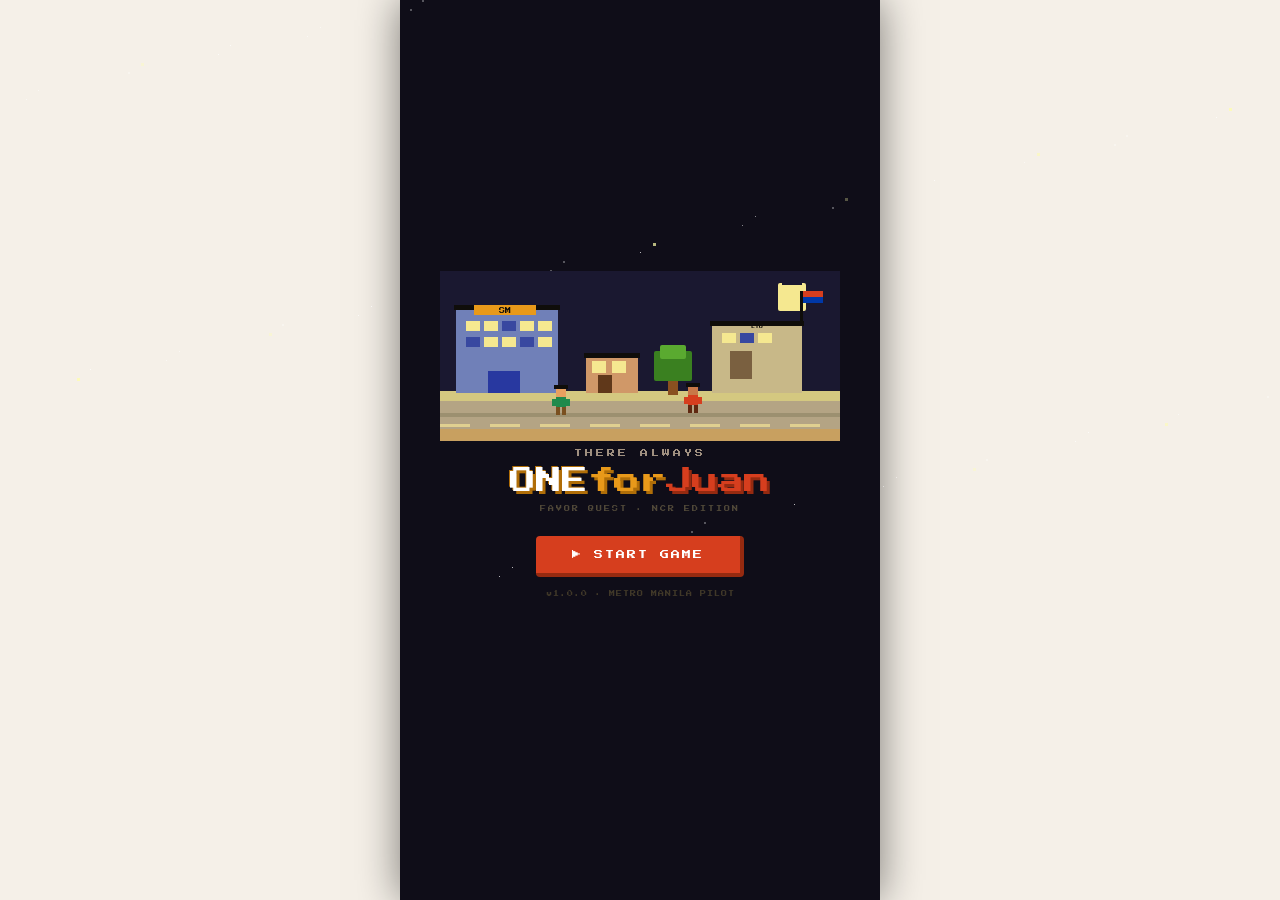
==== index.html @ 3fd258b1 "Update index.html" ====
<!DOCTYPE html>
<html lang="en">
<head>
<meta charset="UTF-8"/>
<meta name="viewport" content="width=device-width, initial-scale=1.0, maximum-scale=1.0"/>
<title>ONEforJuan — Favor Quest</title>
<link rel="preconnect" href="https://fonts.googleapis.com"/>
<link href="https://fonts.googleapis.com/css2?family=Press+Start+2P&family=DM+Sans:wght@400;500;600;700&display=swap" rel="stylesheet"/>
<style>
/* ── RESET & BASE ── */
*{box-sizing:border-box;margin:0;padding:0;}
html{height:100%;overflow:hidden;}body{height:100%;overflow:hidden;background:#0F0D18;display:flex;justify-content:center;align-items:stretch;font-family:'DM Sans',sans-serif;margin:0;padding:0;}
::-webkit-scrollbar{width:4px;}
::-webkit-scrollbar-thumb{background:#D8D1C7;border-radius:4px;}

/* ── TOKENS ── */
:root{
  --ink:#0F0D0A; --ink-mid:#3D3828; --ink-soft:#7A7060; --ink-faint:#B8AFA0;
  --bg:#F5F0E8; --surface:#FDFAF4; --card:#FFFFFF; --border:#E2DAC8; --border-soft:#EDE8DC;
  --sun:#E8991A; --sun-light:#FDF0D0; --sun-dark:#B06E08;
  --ember:#D63E1E; --ember-light:#FDEEE8; --ember-dark:#962A10;
  --green:#1F8A4C; --green-bg:#EAF5EE;
  --night:#0F0D18; --night-mid:#1E1C30;
  --px:'Press Start 2P',monospace;
}

/* ── APP SHELL ── */
#app{width:100%;max-width:480px;height:100%;background:var(--bg);box-shadow:0 0 40px rgba(0,0,0,0.5);overflow:hidden;display:flex;flex-direction:column;}
@media(max-width:480px){
  html,body{background:var(--bg);}
  #app{max-width:100%;box-shadow:none;}
}
  html,body{background:var(--bg);}
}

/* ── SCREENS ── */
.screen{display:none;}
.screen.active{display:flex;flex-direction:column;flex:1;height:100%;overflow:hidden;}

/* ── TYPOGRAPHY ── */
.px{font-family:var(--px);}
.section-label{font-family:var(--px);font-size:8px;color:var(--ink-faint);letter-spacing:2px;text-transform:uppercase;margin-bottom:10px;}

/* ── BUTTONS ── */
.btn{width:100%;border:none;border-radius:10px;padding:14px 20px;font-family:var(--px);font-size:9px;letter-spacing:1px;cursor:pointer;transition:transform .1s;display:flex;align-items:center;justify-content:center;gap:8px;line-height:1.6;}
.btn:active{transform:translateY(2px);}
.btn-primary{background:var(--ember);color:#fff;border-bottom:3px solid var(--ember-dark);}
.btn-primary:active{border-bottom-width:1px;}
.btn-green{background:var(--green);color:#fff;border-bottom:3px solid #145E34;}
.btn-green:active{border-bottom-width:1px;}
.btn-dark{background:var(--ink);color:var(--sun);border-bottom:3px solid #000;}
.btn-dark:active{border-bottom-width:1px;}
.btn-ghost{background:transparent;color:var(--ink-soft);border:1px solid var(--border);font-family:'DM Sans',sans-serif;font-size:13px;font-weight:600;letter-spacing:0;}
.btn-sun{background:var(--sun);color:var(--ink);border-bottom:3px solid var(--sun-dark);}
.btn-sun:active{border-bottom-width:1px;}

/* ── CARDS ── */
.card{background:var(--card);border:1px solid var(--border);border-radius:14px;padding:16px 18px;}
.card-hover{transition:box-shadow .15s,transform .15s;cursor:pointer;}
.card-hover:hover{box-shadow:0 4px 20px rgba(0,0,0,0.08);transform:translateY(-1px);}

/* ── FORM ── */
.form-group{margin-bottom:14px;}
.form-label{display:block;font-size:11px;font-weight:700;color:var(--ink-mid);margin-bottom:5px;letter-spacing:.3px;}
.form-input{width:100%;background:var(--bg);border:1px solid var(--border);border-radius:9px;padding:11px 14px;font-size:14px;font-family:'DM Sans',sans-serif;color:var(--ink);outline:none;transition:border-color .15s;}
.form-input:focus{border-color:var(--ember);}
textarea.form-input{resize:none;height:80px;}

/* ── BADGE ── */
.badge{display:inline-flex;align-items:center;gap:4px;border-radius:5px;padding:2px 8px;font-size:10px;font-weight:700;}
.badge-green{background:#1F8A4C18;color:var(--green);border:1px solid #1F8A4C40;}
.badge-sun{background:#E8991A18;color:var(--sun-dark);border:1px solid #E8991A40;}
.badge-ember{background:#D63E1E18;color:var(--ember);border:1px solid #D63E1E40;}
.badge-gray{background:#7A706018;color:var(--ink-soft);border:1px solid #7A706040;}

/* ── INFO BOX ── */
.info-box{border-radius:10px;padding:10px 14px;display:flex;gap:10px;align-items:flex-start;font-size:12px;font-weight:500;line-height:1.6;}
.info-green{background:#1F8A4C0E;border:1px solid #1F8A4C33;color:#1A5C38;}
.info-amber{background:#E8991A0E;border:1px solid #E8991A33;color:#7A4800;}
.info-ember{background:#D63E1E0E;border:1px solid #D63E1E33;color:#8A2010;}
.info-icon{font-size:16px;flex-shrink:0;}

/* ── UPLOAD BOX ── */
.upload-box{border:2px dashed var(--border);border-radius:12px;padding:20px 16px;text-align:center;cursor:pointer;transition:all .2s;background:var(--surface);margin-bottom:10px;}
.upload-box:hover{border-color:var(--ember);background:#fff8f4;}
.upload-box.done{border-color:var(--green);background:var(--green-bg);}

/* ── STEP BAR ── */
.step-bar{background:var(--card);border-bottom:1px solid var(--border);padding:14px 24px;}
.step-bar-inner{display:flex;align-items:center;}
.step-dot{width:26px;height:26px;border-radius:50%;display:flex;align-items:center;justify-content:center;font-family:var(--px);font-size:8px;position:relative;z-index:1;flex-shrink:0;}
.step-dot-done{background:var(--green);border:1px solid var(--green);color:#fff;}
.step-dot-active{background:var(--ember);border:1px solid var(--ember);color:#fff;}
.step-dot-idle{background:var(--border-soft);border:1px solid var(--border);color:var(--ink-faint);}
.step-line{flex:1;height:2px;margin:0 6px;margin-bottom:16px;}
.step-line-done{background:var(--green);}
.step-line-idle{background:var(--border-soft);}
.step-label{font-family:var(--px);font-size:6px;letter-spacing:.5px;margin-top:4px;text-align:center;}

/* ── PROGRESS DOTS ── */
.progress-dots{display:flex;gap:6px;justify-content:center;padding:20px 0 0;}
.dot{height:8px;border-radius:2px;transition:all .3s;image-rendering:pixelated;}

/* ── DARK HEADER ── */
.dark-header{background:var(--ink);padding:18px 24px 16px;}
.logo-big{font-family:var(--px);font-size:9px;color:var(--sun);}
.logo-sub{font-family:var(--px);font-size:7px;color:#706050;letter-spacing:1px;margin-top:2px;}

/* ── STARS ── */
.stars-bg{position:absolute;inset:0;pointer-events:none;overflow:hidden;}

/* ── BOTTOM NAV ── */
.bottom-nav{background:var(--ink);border-top:2px solid #2A2820;display:flex;padding:8px 0 16px;flex-shrink:0;position:sticky;bottom:0;z-index:50;}
.nav-btn{flex:1;background:none;border:none;cursor:pointer;display:flex;flex-direction:column;align-items:center;gap:4px;padding:4px 0;}
.nav-icon-wrap{width:34px;height:26px;border-radius:8px;display:flex;align-items:center;justify-content:center;font-size:16px;transition:all .15s;}
.nav-label{font-family:var(--px);font-size:6px;letter-spacing:.5px;}

/* ── SHEET OVERLAY ── */
.sheet-overlay{display:none;position:fixed;inset:0;background:rgba(10,10,10,.65);z-index:100;align-items:flex-end;justify-content:center;backdrop-filter:blur(4px);}
.sheet-overlay.open{display:flex;}
.sheet{background:var(--surface);border-radius:20px 20px 0 0;width:100%;max-width:480px;max-height:88vh;overflow-y:auto;padding:0 0 40px;animation:sheetUp .25s cubic-bezier(.25,.46,.45,.94);}
.sheet-handle{width:36px;height:4px;background:var(--border);border-radius:2px;margin:12px auto 0;}
.sheet-header{padding:16px 20px 12px;border-bottom:1px solid var(--border);display:flex;justify-content:space-between;align-items:flex-start;}
.sheet-close{background:var(--bg);border:1px solid var(--border);border-radius:6px;width:28px;height:28px;cursor:pointer;font-size:14px;display:flex;align-items:center;justify-content:center;color:var(--ink-soft);}
.sheet-body{padding:18px 20px;}

/* ── QUEST CARD ── */
.quest-card{background:#0A0A18;border:3px solid var(--sun);border-radius:8px;padding:16px;box-shadow:4px 4px 0 var(--sun-dark);}
.quest-header{font-family:var(--px);font-size:8px;color:var(--sun);letter-spacing:1px;margin-bottom:10px;display:flex;justify-content:space-between;align-items:center;}
.quest-timer{background:var(--ember);color:#fff;padding:3px 8px;border-radius:3px;font-size:7px;animation:blink 1s step-end infinite;}
.quest-item-row{display:flex;justify-content:space-between;font-size:12px;color:#C0B090;margin-bottom:4px;padding:4px 0;border-bottom:1px solid #2A2820;}
.quest-offer{font-family:var(--px);font-size:14px;color:var(--sun);text-align:center;margin:12px 0 6px;}
.quest-btns{display:grid;grid-template-columns:1fr 1fr;gap:10px;margin-top:10px;}
.quest-btn-accept{background:var(--green);color:#fff;border:none;border-radius:6px;padding:12px;font-family:var(--px);font-size:8px;cursor:pointer;border-bottom:3px solid #145E34;}
.quest-btn-decline{background:#2A2820;color:#A09080;border:1px solid #3A3830;border-radius:6px;padding:12px;font-family:var(--px);font-size:8px;cursor:pointer;}

/* ── ITEM ROW ── */
.item-grid{display:grid;grid-template-columns:1fr 52px 76px 24px;gap:8px;align-items:center;margin-bottom:8px;}
.item-label-grid{display:grid;grid-template-columns:1fr 52px 76px 24px;gap:8px;margin-bottom:4px;}
.item-col-lbl{font-size:10px;font-weight:700;color:var(--ink-faint);}
.remove-btn{background:none;border:none;cursor:pointer;color:var(--ink-faint);font-size:16px;padding:0;line-height:1;}
.remove-btn:hover{color:var(--ember);}
.add-item-btn{width:100%;background:none;border:1px dashed var(--border);border-radius:6px;padding:8px;font-size:12px;font-weight:600;color:var(--ink-faint);cursor:pointer;margin-bottom:14px;font-family:'DM Sans',sans-serif;transition:all .15s;}
.add-item-btn:hover{border-color:var(--ember);color:var(--ember);}

/* ── TOTALS ── */
.total-card{background:var(--card);border:1px solid var(--border);border-radius:8px;padding:12px 14px;margin-bottom:14px;}
.total-row{display:flex;justify-content:space-between;font-size:13px;margin-bottom:6px;}
.total-row.main{font-weight:700;font-size:14px;border-top:1px solid var(--border);padding-top:8px;margin-top:4px;margin-bottom:0;}
.total-label{color:var(--ink-soft);}
.total-val{color:var(--ink);font-weight:500;}
.total-val.accent{color:var(--ember);font-weight:700;}

/* ── MAP AREA ── */
.map-area{position:relative;height:260px;overflow:hidden;flex-shrink:0;}
.map-pin{position:absolute;cursor:pointer;transition:transform .15s;z-index:10;}
.map-pin:hover{transform:scale(1.12) translateY(-2px);}
.pin-bubble{background:var(--card);border:2px solid var(--ink);border-radius:5px;padding:2px 6px;font-family:var(--px);font-size:6px;color:var(--ink);white-space:nowrap;text-align:center;margin-top:2px;box-shadow:2px 2px 0 var(--ink);}
.pin-bubble.green{background:var(--green);color:#fff;border-color:var(--ink);}
.pin-bubble.sun{background:var(--sun);color:var(--ink);border-color:var(--ink);}
.map-hud{position:absolute;background:#1A1208EE;border:1px solid #3A3020;border-radius:8px;padding:8px 12px;font-family:var(--px);font-size:7px;color:var(--sun);line-height:1.8;z-index:20;}

/* ── SERVICE CHIP ── */
.svc-chip{background:var(--card);border:1px solid var(--border);border-radius:8px;padding:10px 12px;cursor:pointer;transition:all .15s;display:flex;align-items:center;gap:8px;font-size:13px;font-weight:500;}
.svc-chip:hover{border-color:var(--green);}
.svc-chip.selected{border-color:var(--green);background:var(--green-bg);color:var(--green);font-weight:700;}

/* ── TIME CHIP ── */
.time-chip{flex:1;background:var(--card);border:1px solid var(--border);border-radius:8px;padding:10px 6px;text-align:center;cursor:pointer;font-size:12px;font-weight:500;transition:all .15s;}
.time-chip.selected{background:var(--sun-light);border-color:var(--sun);color:var(--sun-dark);font-weight:700;}

/* ── BAYANI MINI CARD ── */
.bayani-mini{background:var(--card);border:1px solid var(--border);border-radius:10px;padding:12px 14px;margin-bottom:10px;display:flex;gap:12px;align-items:center;cursor:pointer;transition:all .2s;}
.bayani-mini:hover{border-color:var(--ember);box-shadow:0 2px 10px rgba(214,62,30,.1);}
.bayani-mini.selected{border-color:var(--ember);background:#FFF8F4;}

/* ── CHECKLIST ── */
.check-item{display:flex;align-items:flex-start;gap:12px;padding:12px 0;border-bottom:1px solid var(--border-soft);}
.check-item:last-child{border-bottom:none;}
.check-box{width:22px;height:22px;border-radius:5px;border:2px solid var(--border);flex-shrink:0;cursor:pointer;display:flex;align-items:center;justify-content:center;transition:all .15s;margin-top:1px;}
.check-box.checked{background:var(--green);border-color:var(--green);color:#fff;font-size:12px;}

/* ── EARNINGS ── */
.earnings-stat{background:var(--card);border:1px solid var(--border);border-radius:12px;padding:16px;text-align:center;}
.earnings-num{font-family:var(--px);font-size:22px;color:var(--sun);display:block;margin-bottom:4px;}
.earnings-label{font-size:11px;color:var(--ink-soft);}

/* ── LEVEL BAR ── */
.level-pill{display:inline-flex;align-items:center;gap:5px;background:#2A2010;border:1px solid var(--sun);border-radius:4px;padding:3px 10px;font-family:var(--px);font-size:7px;color:var(--sun);}

/* ── ROLE CARDS ── */
.role-card{background:var(--card);border-radius:16px;padding:20px 14px 16px;border:2px solid var(--border);cursor:pointer;transition:all .2s;text-align:center;position:relative;overflow:hidden;}
.role-card.selected-bayani{border-color:var(--green);box-shadow:0 0 0 3px #1F8A4C20;}
.role-card.selected-lakan{border-color:var(--sun);box-shadow:0 0 0 3px #E8991A20;}
.role-stripe{position:absolute;top:0;left:0;right:0;height:4px;}

/* ── ANIMATIONS ── */
@keyframes sheetUp{from{transform:translateY(40px);opacity:0}to{transform:translateY(0);opacity:1}}
@keyframes popIn{0%{transform:scale(.85);opacity:0}70%{transform:scale(1.05)}100%{transform:scale(1);opacity:1}}
@keyframes fadeUp{from{opacity:0;transform:translateY(12px)}to{opacity:1;transform:translateY(0)}}
@keyframes blink{0%,100%{opacity:1}50%{opacity:.2}}
@keyframes scanLine{0%{top:0;height:20%}50%{top:30%;height:40%}100%{top:100%;height:0}}
@keyframes twinkle{0%,100%{opacity:.8}50%{opacity:.1}}
@keyframes bounce{0%,100%{transform:translateY(0)}50%{transform:translateY(-5px)}}
@keyframes walkRight{0%{transform:translateX(0)}100%{transform:translateX(20px)}}

/* ── SCROLLABLE BODY ── */
.scroll-body{flex:1;overflow-y:auto;padding:20px 20px 32px;-webkit-overflow-scrolling:touch;}

/* ── AVATAR BUILDER ── */
.av-tab{flex:1;padding:8px 2px;text-align:center;font-family:var(--px);font-size:7px;cursor:pointer;border:none;background:transparent;color:var(--ink-faint);border-bottom:2px solid transparent;transition:all .15s;}
.av-tab.active{color:var(--ember);border-bottom-color:var(--ember);}
.av-opt{width:44px;height:44px;border-radius:8px;background:#2A2820;border:2px solid #3A3020;cursor:pointer;display:flex;flex-direction:column;align-items:center;justify-content:center;gap:2px;overflow:hidden;transition:all .15s;}
.av-opt:hover,.av-opt.sel{border-color:var(--ember);background:#3A2018;}
</style>
</head>
<body>
<div id="app">

<!-- ════════════════════════════════════════
     S1 · SPLASH
════════════════════════════════════════ -->
<div class="screen active" id="s-splash" style="background:var(--night);overflow:hidden;">

  <!-- stars -->
  <div class="stars-bg" id="stars-container"></div>

  <!-- full layout: city top half, title bottom half, all centered -->
  <div style="display:flex;flex-direction:column;align-items:center;justify-content:center;height:100%;padding:0 24px 32px;position:relative;z-index:5;gap:0;">

    <!-- city SVG — fixed original size -->
    <div style="flex-shrink:0;display:flex;justify-content:center;width:100%;">
      <svg width="400" height="170" viewBox="0 0 400 170" style="image-rendering:pixelated;display:block;max-width:100%;">
        <rect width="400" height="170" fill="#1A1830"/>
        <rect x="338" y="12" width="28" height="28" fill="#F5E890" rx="2"/>
        <rect x="342" y="8" width="20" height="6" fill="#1A1830"/>
        <rect y="120" width="400" height="50" fill="#C8A060"/>
        <rect y="130" width="400" height="28" fill="#B4A484"/>
        <rect y="142" width="400" height="4" fill="#88806088"/>
        <rect x="0"   y="153" width="30" height="3" fill="#E0D090"/>
        <rect x="50"  y="153" width="30" height="3" fill="#E0D090"/>
        <rect x="100" y="153" width="30" height="3" fill="#E0D090"/>
        <rect x="150" y="153" width="30" height="3" fill="#E0D090"/>
        <rect x="200" y="153" width="30" height="3" fill="#E0D090"/>
        <rect x="250" y="153" width="30" height="3" fill="#E0D090"/>
        <rect x="300" y="153" width="30" height="3" fill="#E0D090"/>
        <rect x="350" y="153" width="30" height="3" fill="#E0D090"/>
        <rect y="120" width="400" height="10" fill="#D4C880"/>
        <rect x="16" y="36" width="102" height="86" fill="#7080B8"/>
        <rect x="14" y="34" width="106" height="5" fill="#0F0D0A"/>
        <rect x="34" y="34" width="62" height="10" fill="#E8991A"/>
        <text x="65" y="43" text-anchor="middle" font-family="'Press Start 2P'" font-size="6" fill="#0F0D0A">SM</text>
        <rect x="26" y="50" width="14" height="10" fill="#F5E890"/>
        <rect x="44" y="50" width="14" height="10" fill="#F5E890"/>
        <rect x="62" y="50" width="14" height="10" fill="#3848A0"/>
        <rect x="80" y="50" width="14" height="10" fill="#F5E890"/>
        <rect x="98" y="50" width="14" height="10" fill="#F5E890"/>
        <rect x="26" y="66" width="14" height="10" fill="#3848A0"/>
        <rect x="44" y="66" width="14" height="10" fill="#F5E890"/>
        <rect x="62" y="66" width="14" height="10" fill="#F5E890"/>
        <rect x="80" y="66" width="14" height="10" fill="#3848A0"/>
        <rect x="98" y="66" width="14" height="10" fill="#F5E890"/>
        <rect x="48" y="100" width="32" height="22" fill="#2838A0"/>
        <rect x="146" y="84" width="52" height="38" fill="#D09868"/>
        <rect x="144" y="82" width="56" height="5" fill="#0F0D0A"/>
        <rect x="152" y="90" width="14" height="12" fill="#F5E890"/>
        <rect x="172" y="90" width="14" height="12" fill="#F5E890"/>
        <rect x="158" y="104" width="14" height="18" fill="#60381A"/>
        <text x="172" y="88" text-anchor="middle" font-family="'Press Start 2P'" font-size="4" fill="#0F0D0A">7-11</text>
        <rect x="228" y="104" width="10" height="20" fill="#8A5020"/>
        <rect x="214" y="80" width="38" height="30" fill="#3A8020" rx="2"/>
        <rect x="220" y="74" width="26" height="14" fill="#5AAA30" rx="2"/>
        <rect x="272" y="52" width="90" height="70" fill="#C8B888"/>
        <rect x="270" y="50" width="94" height="5" fill="#0F0D0A"/>
        <rect x="282" y="62" width="14" height="10" fill="#F5E890"/>
        <rect x="300" y="62" width="14" height="10" fill="#3848A0"/>
        <rect x="318" y="62" width="14" height="10" fill="#F5E890"/>
        <rect x="290" y="80" width="22" height="28" fill="#7A6040"/>
        <text x="317" y="58" text-anchor="middle" font-family="'Press Start 2P'" font-size="4" fill="#0F0D0A">LTO</text>
        <rect x="360" y="20" width="3" height="34" fill="#0F0D0A"/>
        <rect x="363" y="20" width="20" height="12" fill="#0038A8"/>
        <rect x="363" y="20" width="20" height="6" fill="#D63E1E"/>
        <g style="animation:walkRight 3s linear infinite alternate">
          <rect x="116" y="116" width="10" height="10" fill="#E8A060"/>
          <rect x="114" y="114" width="14" height="4" fill="#0F0D0A"/>
          <rect x="116" y="126" width="10" height="10" fill="#1F8A4C"/>
          <rect x="112" y="128" width="6" height="7" fill="#1F8A4C"/>
          <rect x="124" y="128" width="6" height="7" fill="#1F8A4C"/>
          <rect x="116" y="136" width="4" height="8" fill="#7A5020"/>
          <rect x="122" y="136" width="4" height="8" fill="#7A5020"/>
        </g>
        <g style="animation:walkRight 2.4s linear infinite alternate-reverse">
          <rect x="248" y="114" width="10" height="10" fill="#C87848"/>
          <rect x="246" y="112" width="14" height="4" fill="#0F0D0A"/>
          <rect x="248" y="124" width="10" height="10" fill="#D63E1E"/>
          <rect x="244" y="126" width="6" height="7" fill="#D63E1E"/>
          <rect x="256" y="126" width="6" height="7" fill="#D63E1E"/>
          <rect x="248" y="134" width="4" height="8" fill="#602810"/>
          <rect x="254" y="134" width="4" height="8" fill="#602810"/>
        </g>
      </svg>
    </div>

    <!-- title + CTA — directly below city, centered -->
    <div style="text-align:center;width:100%;padding-top:8px;">
      <div style="font-family:var(--px);font-size:8px;color:#A09080;letter-spacing:3px;margin-bottom:10px;">THERE ALWAYS</div>
      <div style="margin-bottom:8px;line-height:1.1;">
        <span style="font-family:var(--px);font-size:26px;color:#fff;text-shadow:3px 3px 0 #B06E08,-1px -1px 0 #B06E08;">ONE</span><span style="font-family:var(--px);font-size:26px;color:var(--sun);text-shadow:3px 3px 0 #B06E08;">for</span><span style="font-family:var(--px);font-size:26px;color:var(--ember);text-shadow:3px 3px 0 var(--ember-dark);">Juan</span>
      </div>
      <div style="font-family:var(--px);font-size:6px;color:#504838;letter-spacing:2px;margin-bottom:24px;">FAVOR QUEST · NCR EDITION</div>
      <button onclick="go('s-onboard')" style="font-family:var(--px);font-size:9px;background:var(--ember);color:#fff;border:none;padding:14px 36px;cursor:pointer;border-bottom:4px solid var(--ember-dark);border-right:4px solid var(--ember-dark);letter-spacing:2px;animation:blink 1.2s step-end infinite;border-radius:4px;position:relative;z-index:10;">▶  START GAME</button>
      <div style="margin-top:14px;font-family:var(--px);font-size:6px;color:#403828;letter-spacing:1px;">v1.0.0 · METRO MANILA PILOT</div>
    </div>

  </div>
</div>

<!-- ════════════════════════════════════════
     S2 · ONBOARDING
════════════════════════════════════════ -->
<div class="screen" id="s-onboard" style="background:var(--bg);">
  <div class="progress-dots" id="ob-dots"></div>
  <div class="scroll-body" style="display:flex;flex-direction:column;justify-content:center;" id="ob-body"></div>
</div>

<!-- ════════════════════════════════════════
     S3 · VERIFY STEP 1
════════════════════════════════════════ -->
<div class="screen" id="s-v1" style="background:var(--bg);">
  <div class="dark-header">
    <div class="logo-big">ONEforJuan</div>
    <div class="logo-sub">IDENTITY QUEST</div>
  </div>
  <div class="step-bar" id="vbar-1"></div>
  <div class="scroll-body">
    <div class="section-label" style="margin-bottom:14px;">Step 1 of 3 — Basic Info</div>
    <div class="card" style="margin-bottom:14px;">
      <div style="display:flex;align-items:center;gap:8px;margin-bottom:14px;">
        <span style="font-size:18px;">👤</span>
        <span style="font-family:var(--px);font-size:8px;">Your Details</span>
      </div>
      <div class="form-group">
        <label class="form-label">Full Name (as on ID)</label>
        <input class="form-input" type="text" value="Seph Reyes" placeholder="Maria Santos dela Cruz"/>
      </div>
      <div style="display:grid;grid-template-columns:1fr 1fr;gap:10px;">
        <div class="form-group" style="margin-bottom:0;">
          <label class="form-label">Mobile Number</label>
          <input class="form-input" type="text" value="+63 917 xxx xxxx"/>
        </div>
        <div class="form-group" style="margin-bottom:0;">
          <label class="form-label">Home Barangay</label>
          <input class="form-input" type="text" value="Brgy. Sto. Nino"/>
        </div>
      </div>
      <div class="form-group" style="margin-top:14px;margin-bottom:0;">
        <label class="form-label">City / Municipality</label>
        <input class="form-input" type="text" value="San Mateo, Rizal"/>
      </div>
    </div>
    <div class="card" style="margin-bottom:14px;">
      <div style="display:flex;align-items:center;gap:8px;margin-bottom:14px;">
        <span style="font-size:18px;">📷</span>
        <span style="font-family:var(--px);font-size:8px;">Your Face Photo</span>
      </div>
      <div class="upload-box" onclick="toggleUpload(this,'📷','Selfie uploaded!')">
        <div style="font-size:28px;margin-bottom:6px;">🤳</div>
        <div style="font-weight:600;font-size:13px;">Upload a clear selfie</div>
        <div style="font-size:11px;color:var(--ink-soft);margin-top:3px;">No filters. Face fully visible. Good lighting.</div>
        <div style="font-size:11px;color:var(--ember);font-weight:700;margin-top:4px;">Stored privately — never shown publicly</div>
      </div>
    </div>
    <div class="info-box info-green" style="margin-bottom:20px;">
      <span class="info-icon">🔒</span>
      <div>Your real photo and ID are only revealed to the other party <strong>after a task is accepted</strong> — never before. On the public map you appear as your pixel character.</div>
    </div>
    <button class="btn btn-primary" onclick="go('s-v2')">NEXT: UPLOAD ID →</button>
  </div>
</div>

<!-- ════════════════════════════════════════
     S4 · VERIFY STEP 2
════════════════════════════════════════ -->
<div class="screen" id="s-v2" style="background:var(--bg);">
  <div class="dark-header">
    <button onclick="go('s-v1')" style="font-family:var(--px);font-size:7px;color:#706050;background:none;border:none;cursor:pointer;margin-bottom:8px;letter-spacing:1px;">← BACK</button>
    <div class="logo-big">ONEforJuan</div>
    <div class="logo-sub">IDENTITY QUEST</div>
  </div>
  <div class="step-bar" id="vbar-2"></div>
  <div class="scroll-body">
    <div class="section-label" style="margin-bottom:14px;">Step 2 of 3 — Government ID</div>
    <div class="card" style="margin-bottom:14px;">
      <div class="section-label" style="margin-bottom:10px;">Choose ID Type</div>
      <div style="display:grid;grid-template-columns:1fr 1fr;gap:8px;" id="id-type-grid"></div>
    </div>
    <div class="card" style="margin-bottom:14px;">
      <div class="section-label" style="margin-bottom:12px;">Upload ID Photos</div>
      <div class="upload-box" onclick="toggleUpload(this,'🪪','Front of ID uploaded!')">
        <div style="font-size:28px;margin-bottom:6px;">🪪</div>
        <div style="font-weight:600;font-size:13px;">Front of ID</div>
        <div style="font-size:11px;color:var(--ink-soft);">All 4 corners visible. No glare.</div>
      </div>
      <div class="upload-box" onclick="toggleUpload(this,'🔄','Back of ID uploaded!')">
        <div style="font-size:28px;margin-bottom:6px;">🔄</div>
        <div style="font-weight:600;font-size:13px;">Back of ID</div>
        <div style="font-size:11px;color:var(--ink-soft);">Required for most ID types.</div>
      </div>
    </div>
    <div class="info-box info-amber" style="margin-bottom:20px;">
      <span class="info-icon">⏱️</span>
      <div>Manual review takes <strong>1–4 hours</strong>. You'll get an SMS once approved. You can browse the app while waiting.</div>
    </div>
    <button class="btn btn-primary" onclick="go('s-v3')">NEXT: FACE MATCH →</button>
    <button class="btn btn-ghost" style="margin-top:8px;" onclick="go('s-v1')">← Back</button>
  </div>
</div>

<!-- ════════════════════════════════════════
     S5 · VERIFY STEP 3
════════════════════════════════════════ -->
<div class="screen" id="s-v3" style="background:var(--bg);">
  <div class="dark-header">
    <button onclick="go('s-v2')" style="font-family:var(--px);font-size:7px;color:#706050;background:none;border:none;cursor:pointer;margin-bottom:8px;letter-spacing:1px;">← BACK</button>
    <div class="logo-big">ONEforJuan</div>
    <div class="logo-sub">IDENTITY QUEST</div>
  </div>
  <div class="step-bar" id="vbar-3"></div>
  <div class="scroll-body">
    <div class="section-label" style="margin-bottom:14px;">Step 3 of 3 — Face Match</div>
    <div class="card" style="text-align:center;padding:28px 20px;margin-bottom:14px;">
      <div id="face-frame" style="width:130px;height:130px;margin:0 auto 16px;border:4px solid var(--border);border-radius:14px;background:var(--bg);display:flex;align-items:center;justify-content:center;position:relative;transition:border-color .4s;">
        <svg width="80" height="88" viewBox="0 0 40 44" style="image-rendering:pixelated;">
          <rect x="10" y="4" width="20" height="16" fill="#E8A060"/>
          <rect x="8" y="2" width="24" height="5" fill="#0F0D0A"/>
          <rect x="14" y="9" width="5" height="5" fill="#0F0D0A"/>
          <rect x="21" y="9" width="5" height="5" fill="#0F0D0A"/>
          <rect x="15" y="10" width="3" height="3" fill="#4080F0"/>
          <rect x="22" y="10" width="3" height="3" fill="#4080F0"/>
          <rect x="15" y="17" width="10" height="2" fill="#B06848"/>
          <rect x="10" y="20" width="20" height="14" fill="#2060D0"/>
          <rect x="4"  y="22" width="7"  height="10" fill="#2060D0"/>
          <rect x="29" y="22" width="7"  height="10" fill="#2060D0"/>
          <rect x="12" y="34" width="7"  height="10" fill="#7A5020"/>
          <rect x="21" y="34" width="7"  height="10" fill="#7A5020"/>
        </svg>
        <div id="scan-overlay" style="display:none;position:absolute;top:0;left:0;right:0;height:30%;background:#E8991A30;border-bottom:2px solid var(--sun);animation:scanLine 1.2s linear infinite;"></div>
        <div id="scan-check" style="display:none;position:absolute;inset:0;border-radius:10px;background:#1F8A4C20;align-items:center;justify-content:center;font-size:44px;">✅</div>
      </div>
      <div id="scan-title" style="font-family:var(--px);font-size:9px;color:var(--ink);margin-bottom:8px;line-height:1.8;">READY TO SCAN</div>
      <div id="scan-sub" style="font-size:13px;color:var(--ink-soft);line-height:1.6;margin-bottom:20px;">We'll compare your selfie against your uploaded ID to confirm it's really you.</div>
      <button id="scan-btn" class="btn btn-green" onclick="startScan()">START FACE SCAN</button>
    </div>
    <div class="info-box info-green" style="margin-bottom:20px;">
      <span class="info-icon">✅</span>
      <div>After approval you unlock your pixel character. Your real face is <strong>never shown on the public map</strong>.</div>
    </div>
    <button id="submit-btn" class="btn btn-primary" style="display:none;" onclick="go('s-approved')">SUBMIT &amp; ENTER WORLD →</button>
    <button class="btn btn-ghost" style="margin-top:8px;" onclick="go('s-v2')">← Back</button>
  </div>
</div>

<!-- ════════════════════════════════════════
     S6 · APPROVED — SPRITE UNLOCK
════════════════════════════════════════ -->
<div class="screen" id="s-approved" style="background:var(--night);overflow-y:auto;">
  <div style="padding:28px 24px 48px;display:flex;flex-direction:column;align-items:center;min-height:100%;">

    <!-- PRE REVEAL -->
    <div id="pre-reveal" style="text-align:center;width:100%;padding-top:20px;">
      <div style="font-size:52px;margin-bottom:12px;animation:bounce 1s ease-in-out infinite;">🎊</div>
      <div style="font-family:var(--px);font-size:12px;color:var(--sun);line-height:1.8;margin-bottom:10px;">VERIFICATION<br>APPROVED!</div>
      <div style="font-size:14px;color:#A09080;line-height:1.6;margin-bottom:24px;">Time to build your pixel identity.</div>
      <button class="btn btn-sun" onclick="showAvatarBuilder()" style="max-width:300px;">BUILD MY CHARACTER →</button>
    </div>

    <!-- AVATAR BUILDER -->
    <div id="av-builder" style="display:none;width:100%;">
      <div style="font-family:var(--px);font-size:10px;color:var(--sun);text-align:center;margin-bottom:16px;line-height:1.8;">BUILD YOUR PIXEL SELF</div>

      <!-- live preview -->
      <div style="display:flex;justify-content:center;margin-bottom:16px;">
        <div style="background:#1E1C30;border:2px solid #3A3020;border-radius:16px;padding:16px 24px;text-align:center;">
          <div id="av-preview" style="display:flex;justify-content:center;margin-bottom:8px;"></div>
          <span class="badge badge-green" style="font-size:11px;">✓ Verified Account</span>
        </div>
      </div>

      <!-- tabs -->
      <div style="background:#1E1C30;border-radius:10px;padding:4px;margin-bottom:14px;display:flex;" id="av-tabs-bar">
        <button class="av-tab active" onclick="avTabSwitch(this,'skin')">SKIN</button>
        <button class="av-tab" onclick="avTabSwitch(this,'hair')">HAIR</button>
        <button class="av-tab" onclick="avTabSwitch(this,'eyes')">EYES</button>
        <button class="av-tab" onclick="avTabSwitch(this,'mouth')">MOUTH</button>
        <button class="av-tab" onclick="avTabSwitch(this,'acc')">ACC.</button>
      </div>

      <!-- options grid -->
      <div id="av-opts" style="background:#1E1C30;border-radius:12px;padding:14px;margin-bottom:14px;min-height:80px;display:flex;flex-wrap:wrap;gap:8px;"></div>

      <!-- username -->
      <div style="margin-bottom:16px;">
        <label style="display:block;font-size:11px;font-weight:700;color:#A09080;margin-bottom:5px;letter-spacing:.3px;">Your Username</label>
        <input value="Bayani_Seph" style="width:100%;background:#1A1810;border:1px solid #3A3020;border-radius:9px;padding:11px 14px;font-size:14px;font-family:'DM Sans',sans-serif;color:#EEE0C0;outline:none;box-sizing:border-box;"/>
      </div>

      <button class="btn btn-primary" onclick="go('s-role')">SAVE &amp; ENTER WORLD →</button>
    </div>
  </div>
</div>

<!-- ════════════════════════════════════════
     S7 · ROLE SELECT
════════════════════════════════════════ -->
<div class="screen" id="s-role" style="background:var(--bg);">
  <div class="dark-header">
    <div style="display:flex;justify-content:space-between;align-items:flex-start;">
      <div>
        <div style="font-family:var(--px);font-size:7px;color:#706050;letter-spacing:1px;margin-bottom:3px;">GOOD MORNING, PLAYER</div>
        <div style="font-family:var(--px);font-size:11px;color:var(--sun);">SEPH REYES</div>
      </div>
      <div style="text-align:right;">
        <div class="level-pill">LVL 3 · Tapat na Tao</div>
        <div style="font-size:11px;color:#706050;margin-top:4px;">🔥 5-week streak</div>
      </div>
    </div>
    <div style="display:flex;margin-top:14px;background:#1A1810;border-radius:10px;overflow:hidden;">
      <div style="flex:1;text-align:center;padding:10px 6px;border-right:1px solid #2A2820;">
        <div style="font-family:var(--px);font-size:13px;color:var(--sun);">61</div>
        <div style="font-size:9px;color:#706050;margin-top:2px;">Bayanis online</div>
      </div>
      <div style="flex:1;text-align:center;padding:10px 6px;border-right:1px solid #2A2820;">
        <div style="font-family:var(--px);font-size:13px;color:var(--sun);">8</div>
        <div style="font-size:9px;color:#706050;margin-top:2px;">Open quests</div>
      </div>
      <div style="flex:1;text-align:center;padding:10px 6px;">
        <div style="font-family:var(--px);font-size:13px;color:var(--sun);">₱340</div>
        <div style="font-size:9px;color:#706050;margin-top:2px;">Avg earned today</div>
      </div>
    </div>
  </div>
  <div class="scroll-body">
    <div style="font-family:var(--px);font-size:10px;color:var(--ink);text-align:center;margin-bottom:20px;line-height:1.8;">WHO ARE YOU TODAY?</div>
    <div style="display:grid;grid-template-columns:1fr 1fr;gap:14px;margin-bottom:20px;">
      <div class="role-card" id="rc-bayani" onclick="selectRole('bayani')">
        <div class="role-stripe" style="background:linear-gradient(90deg,var(--green),#40CC80);"></div>
        <div style="display:flex;justify-content:center;margin-bottom:10px;" id="bayani-sprite-role"></div>
        <div style="font-family:var(--px);font-size:8px;margin-bottom:6px;">BAYANI</div>
        <div style="font-size:11px;color:var(--ink-soft);line-height:1.5;margin-bottom:10px;">I'm ready to help someone today</div>
        <span class="badge badge-green">Earn rewards</span>
      </div>
      <div class="role-card" id="rc-lakan" onclick="selectRole('lakan')">
        <div class="role-stripe" style="background:linear-gradient(90deg,var(--sun),var(--ember));"></div>
        <div style="display:flex;justify-content:center;margin-bottom:10px;" id="lakan-sprite-role"></div>
        <div style="font-family:var(--px);font-size:8px;margin-bottom:6px;">LAKAN</div>
        <div style="font-size:11px;color:var(--ink-soft);line-height:1.5;margin-bottom:10px;">I need a Bayani's help today</div>
        <span class="badge badge-sun">Post a quest</span>
      </div>
    </div>
    <div class="card" style="margin-bottom:16px;padding:14px 16px;">
      <div style="font-family:var(--px);font-size:7px;color:var(--ink-soft);margin-bottom:10px;letter-spacing:1px;">SAFETY RULES · ALWAYS APPLY</div>
      <div style="display:flex;gap:10px;margin-bottom:8px;font-size:12px;color:var(--ink-mid);align-items:flex-start;"><span style="font-size:14px;flex-shrink:0;">🏛️</span><span>Bayanis only pin to public landmarks</span></div>
      <div style="display:flex;gap:10px;margin-bottom:8px;font-size:12px;color:var(--ink-mid);align-items:flex-start;"><span style="font-size:14px;flex-shrink:0;">📋</span><span>All tasks must be fully itemized</span></div>
      <div style="display:flex;gap:10px;margin-bottom:8px;font-size:12px;color:var(--ink-mid);align-items:flex-start;"><span style="font-size:14px;flex-shrink:0;">🚫</span><span>No picking up from strangers — ever</span></div>
      <div style="display:flex;gap:10px;font-size:12px;color:var(--ink-mid);align-items:flex-start;"><span style="font-size:14px;flex-shrink:0;">✅</span><span>Both sides verified before any quest</span></div>
    </div>
    <button id="role-confirm-btn" class="btn btn-green" style="display:none;" onclick="confirmRole()">ENTER AS <span id="role-label">BAYANI</span> →</button>
  </div>
</div>

<!-- ════════════════════════════════════════
     S8 · BAYANI MAP
════════════════════════════════════════ -->
<div class="screen" id="s-bmap" style="background:var(--bg);">
  <div style="background:var(--ink);padding:14px 20px;display:flex;justify-content:space-between;align-items:center;flex-shrink:0;">
    <button onclick="go('s-role')" style="font-family:var(--px);font-size:7px;color:#706050;background:none;border:none;cursor:pointer;letter-spacing:1px;">← SWITCH ROLE</button>
    <div style="font-family:var(--px);font-size:7px;color:var(--green);background:#1F8A4C18;border:1px solid var(--green);border-radius:4px;padding:4px 10px;">BAYANI MODE</div>
  </div>
  <!-- pixel map -->
  <div class="map-area">
    <svg width="100%" height="100%" viewBox="0 0 480 260" style="image-rendering:pixelated;position:absolute;inset:0;" preserveAspectRatio="xMidYMid slice">
      <!-- sky gradient tiles -->
      <rect width="480" height="170" fill="#7BB8D8"/>
      <rect width="480" height="20" fill="#A8D0E8"/>
      <!-- clouds -->
      <rect x="40" y="20" width="60" height="14" fill="#FFFEF8" rx="4" opacity=".9"/>
      <rect x="50" y="14" width="40" height="14" fill="#FFFEF8" rx="4" opacity=".9"/>
      <rect x="300" y="30" width="50" height="12" fill="#FFFEF8" rx="3" opacity=".85"/>
      <rect x="308" y="24" width="34" height="12" fill="#FFFEF8" rx="3" opacity=".85"/>
      <!-- ground -->
      <rect y="170" width="480" height="90" fill="#C8A060"/>
      <rect y="180" width="480" height="50" fill="#B4A484"/>
      <rect y="196" width="480" height="5" fill="#88806088"/>
      <!-- road dashes -->
      <rect x="0"   y="197" width="36" height="3" fill="#E0D090"/>
      <rect x="52"  y="197" width="36" height="3" fill="#E0D090"/>
      <rect x="104" y="197" width="36" height="3" fill="#E0D090"/>
      <rect x="156" y="197" width="36" height="3" fill="#E0D090"/>
      <rect x="208" y="197" width="36" height="3" fill="#E0D090"/>
      <rect x="260" y="197" width="36" height="3" fill="#E0D090"/>
      <rect x="312" y="197" width="36" height="3" fill="#E0D090"/>
      <rect x="364" y="197" width="36" height="3" fill="#E0D090"/>
      <rect x="416" y="197" width="36" height="3" fill="#E0D090"/>
      <!-- sidewalk -->
      <rect y="170" width="480" height="10" fill="#D4C880"/>
      <!-- MALL -->
      <rect x="20"  y="56"  width="116" height="116" fill="#7080B8"/>
      <rect x="18"  y="54"  width="120" height="6"   fill="#0F0D0A"/>
      <rect x="38"  y="54"  width="72"  height="12"  fill="#E8991A"/>
      <text x="74" y="65" text-anchor="middle" font-family="'Press Start 2P'" font-size="7" fill="#0F0D0A">SM</text>
      <rect x="30" y="70" width="16" height="12" fill="#F5E890"/>
      <rect x="52" y="70" width="16" height="12" fill="#3848A0"/>
      <rect x="74" y="70" width="16" height="12" fill="#F5E890"/>
      <rect x="96" y="70" width="16" height="12" fill="#F5E890"/>
      <rect x="30" y="88" width="16" height="12" fill="#F5E890"/>
      <rect x="52" y="88" width="16" height="12" fill="#F5E890"/>
      <rect x="74" y="88" width="16" height="12" fill="#3848A0"/>
      <rect x="96" y="88" width="16" height="12" fill="#F5E890"/>
      <rect x="30" y="106" width="16" height="12" fill="#3848A0"/>
      <rect x="52" y="106" width="16" height="12" fill="#F5E890"/>
      <rect x="74" y="106" width="16" height="12" fill="#F5E890"/>
      <rect x="96" y="106" width="16" height="12" fill="#3848A0"/>
      <rect x="54" y="136" width="38" height="32" fill="#2838A0"/>
      <!-- STORE -->
      <rect x="180" y="110" width="62" height="62" fill="#D09868"/>
      <rect x="178" y="108" width="66" height="6"  fill="#0F0D0A"/>
      <rect x="188" y="118" width="16" height="14" fill="#F5E890"/>
      <rect x="210" y="118" width="16" height="14" fill="#F5E890"/>
      <rect x="194" y="134" width="18" height="24" fill="#60381A"/>
      <text x="211" y="115" text-anchor="middle" font-family="'Press Start 2P'" font-size="5" fill="#0F0D0A">7-11</text>
      <!-- TREE -->
      <rect x="278" y="136" width="12" height="34" fill="#8A5020"/>
      <rect x="260" y="104" width="48" height="40" fill="#3A8020" rx="2"/>
      <rect x="268" y="94"  width="32" height="18" fill="#5AAA30" rx="2"/>
      <!-- GOVT -->
      <rect x="330" y="68"  width="110" height="104" fill="#C8B888"/>
      <rect x="328" y="64"  width="114" height="7"   fill="#0F0D0A"/>
      <rect x="342" y="78"  width="18"  height="14"  fill="#F5E890"/>
      <rect x="366" y="78"  width="18"  height="14"  fill="#3848A0"/>
      <rect x="390" y="78"  width="18"  height="14"  fill="#F5E890"/>
      <rect x="354" y="100" width="28"  height="48"  fill="#7A6040"/>
      <text x="385" y="72" text-anchor="middle" font-family="'Press Start 2P'" font-size="5" fill="#0F0D0A">LTO</text>
      <rect x="434" y="28" width="4"  height="44" fill="#0F0D0A"/>
      <rect x="438" y="28" width="26" height="16" fill="#0038A8"/>
      <rect x="438" y="28" width="26" height="8"  fill="#D63E1E"/>
    </svg>

    <!-- YOUR pin only - no other players shown -->

    <!-- MY pin (YOU) -->
    <div class="map-pin" id="my-pin" style="left:32%;bottom:92px;" onclick="openSheet('sheet-declare')">
      <svg width="36" height="48" viewBox="0 0 36 48" style="image-rendering:pixelated;display:block;"><rect x="12" y="4" width="12" height="12" fill="#E8A060"/><rect x="10" y="2" width="16" height="4" fill="#0F0D0A"/><rect x="14" y="8" width="4" height="4" fill="#0F0D0A"/><rect x="18" y="8" width="4" height="4" fill="#0F0D0A"/><rect x="15" y="9" width="2" height="2" fill="#4080F0"/><rect x="19" y="9" width="2" height="2" fill="#4080F0"/><rect x="14" y="13" width="8" height="2" fill="#B06848"/><rect x="12" y="18" width="12" height="12" fill="#2060D0"/><rect x="8"  y="20" width="6"  height="8"  fill="#2060D0"/><rect x="22" y="20" width="6"  height="8"  fill="#2060D0"/><rect x="12" y="30" width="4"  height="8"  fill="#7A5020"/><rect x="18" y="30" width="4"  height="8"  fill="#7A5020"/><rect x="2" y="1" width="11" height="8" fill="#F5E890" rx="1"/><rect x="3" y="2" width="9" height="6" fill="#E8A020"/></svg>
      <div class="pin-bubble sun" id="my-pin-label">YOU · Set spot</div>
    </div>

    <!-- quest marker -->
    <div class="map-pin" style="left:72%;bottom:108px;" onclick="openSheet('sheet-quest')">
      <svg width="32" height="40" viewBox="0 0 32 40" style="image-rendering:pixelated;display:block;"><rect x="4" y="0" width="24" height="26" fill="#E8A020" rx="2"/><rect x="2" y="2" width="28" height="2" fill="#F5C842"/><text x="16" y="20" text-anchor="middle" font-family="'Press Start 2P'" font-size="12" fill="#0F0D0A">?</text><rect x="12" y="26" width="8" height="6" fill="#E8A020"/><rect x="10" y="32" width="12" height="8" fill="#C88010" rx="1"/></svg>
    </div>

    <!-- HUD -->
    <div class="map-hud" style="top:10px;right:12px;z-index:20;">3 BAYANIS NEARBY<br>1 OPEN QUEST</div>
    <button class="btn btn-green" style="position:absolute;bottom:10px;right:10px;width:auto;padding:8px 14px;font-size:7px;z-index:20;border-radius:6px;" onclick="openSheet('sheet-declare')">+ SET MY SPOT</button>
  </div>

  <!-- status panel -->
  <div class="scroll-body" style="padding-bottom:80px;">
    <div class="section-label">YOUR STATUS</div>
    <div class="card" style="margin-bottom:14px;display:flex;align-items:center;gap:12px;">
      <div id="status-dot" style="width:10px;height:10px;border-radius:50%;background:var(--ink-faint);flex-shrink:0;"></div>
      <div style="flex:1;">
        <div id="status-title" style="font-weight:600;font-size:14px;">Not active yet</div>
        <div id="status-sub" style="font-size:12px;color:var(--ink-soft);margin-top:2px;">Tap the map or "Set My Spot" to go live</div>
      </div>
      <button class="btn btn-green" style="width:auto;padding:10px 14px;font-size:7px;margin:0;flex-shrink:0;" <button id="go-live-btn" class="btn btn-green" style="width:auto;padding:10px 14px;font-size:7px;margin:0;flex-shrink:0;" onclick="openSheet('sheet-declare')">GO LIVE</button>
      <button id="end-live-btn" class="btn btn-primary" style="width:auto;padding:10px 14px;font-size:7px;margin:0;flex-shrink:0;display:none;" onclick="endLive()">END LIVE</button>
    </div>

    <div class="section-label">ACTIVE QUESTS NEARBY</div>
    <div class="quest-card" onclick="openSheet('sheet-quest')" style="cursor:pointer;">
      <div class="quest-header">BUY ITEM · SM SAN MATEO<span class="quest-timer">14:22</span></div>
      <div style="font-size:11px;color:#A09080;margin-bottom:8px;">0.3 km away · Lakan Lvl 2 · ⭐ 4.8</div>
      <div class="quest-item-row"><span>Milo 1kg × 1</span><span>₱95</span></div>
      <div class="quest-item-row"><span>Safeguard bar × 3</span><span>₱90</span></div>
      <div class="quest-offer">OFFER: ₱120</div>
      <div style="font-size:10px;color:#A09080;text-align:center;">Tap to see full quest</div>
    </div>
  </div>

  <div class="bottom-nav" id="bnav-bayani"></div>
</div>

<!-- ════════════════════════════════════════
     S9 · BAYANI — TASK ACTIVE (post-accept)
════════════════════════════════════════ -->
<div class="screen" id="s-btask" style="background:var(--bg);">
  <div style="background:var(--ink);padding:14px 20px;display:flex;justify-content:space-between;align-items:center;flex-shrink:0;">
    <button onclick="go('s-bmap')" style="font-family:var(--px);font-size:7px;color:#706050;background:none;border:none;cursor:pointer;letter-spacing:1px;">← MAP</button>
    <div style="font-family:var(--px);font-size:7px;color:var(--sun);animation:blink 1s step-end infinite;">QUEST ACTIVE ●</div>
  </div>
  <div class="scroll-body" style="padding-bottom:80px;">
    <!-- lakan info -->
    <div class="card" style="margin-bottom:14px;display:flex;gap:12px;align-items:center;">
      <svg width="48" height="52" viewBox="0 0 40 44" style="image-rendering:pixelated;flex-shrink:0;"><rect x="10" y="1" width="20" height="5" fill="#0F0D0A"/><rect x="10" y="0" width="20" height="4" fill="#E8991A"/><rect x="12" y="-2" width="4" height="4" fill="#E8991A"/><rect x="18" y="-3" width="4" height="5" fill="#E8991A"/><rect x="24" y="-2" width="4" height="4" fill="#E8991A"/><rect x="10" y="4" width="20" height="16" fill="#C87848"/><rect x="14" y="9" width="5" height="5" fill="#0F0D0A"/><rect x="21" y="9" width="5" height="5" fill="#0F0D0A"/><rect x="15" y="10" width="3" height="3" fill="#60A0E0"/><rect x="22" y="10" width="3" height="3" fill="#60A0E0"/><rect x="15" y="17" width="10" height="2" fill="#B06848"/><rect x="10" y="20" width="20" height="14" fill="#F0E8D0"/><rect x="4" y="21" width="7" height="11" fill="#F0E8D0"/><rect x="29" y="21" width="7" height="11" fill="#F0E8D0"/><rect x="12" y="34" width="7" height="8" fill="#383870"/><rect x="21" y="34" width="7" height="8" fill="#383870"/></svg>
      <div style="flex:1;">
        <div style="font-weight:700;font-size:15px;">Lakan Mark</div>
        <div style="font-size:12px;color:var(--ink-soft);">Lvl 2 · ⭐ 4.8 · 43 completed quests</div>
        <span class="badge badge-green" style="margin-top:6px;">Verified ✓</span>
      </div>
      <button style="background:#25D366;border:none;border-radius:10px;padding:10px 12px;font-size:20px;cursor:pointer;">💬</button>
    </div>

    <!-- quest details -->
    <div class="section-label">QUEST DETAILS</div>
    <div class="quest-card" style="margin-bottom:14px;">
      <div class="quest-header">BUY ITEM · SM SAN MATEO</div>
      <div style="font-size:11px;color:#A09080;margin-bottom:8px;">Funds released to your wallet before purchase</div>
      <div class="quest-item-row"><span>Milo 1kg × 1</span><span>₱95</span></div>
      <div class="quest-item-row"><span>Safeguard bar × 3</span><span>₱90</span></div>
      <div class="quest-item-row"><span>Downy 1L × 1</span><span>₱148</span></div>
      <div style="display:flex;justify-content:space-between;font-size:11px;color:#A09080;margin-top:8px;padding-top:6px;border-top:1px solid #2A2820;"><span>Item total</span><span>₱333</span></div>
      <div class="quest-offer">YOUR FEE: ₱120</div>
    </div>

    <!-- checklist -->
    <div class="section-label">TASK CHECKLIST</div>
    <div class="card" style="margin-bottom:14px;" id="checklist">
      <div class="check-item">
        <div class="check-box" onclick="toggleCheck(this)"></div>
        <div><div style="font-weight:600;font-size:14px;">Arrived at SM San Mateo</div><div style="font-size:12px;color:var(--ink-soft);margin-top:2px;">Tap when you're inside the mall</div></div>
      </div>
      <div class="check-item">
        <div class="check-box" onclick="toggleCheck(this)"></div>
        <div><div style="font-weight:600;font-size:14px;">Found all items</div><div style="font-size:12px;color:var(--ink-soft);margin-top:2px;">Check against the list above</div></div>
      </div>
      <div class="check-item">
        <div class="check-box" onclick="toggleCheck(this)"></div>
        <div><div style="font-weight:600;font-size:14px;">Items paid for</div><div style="font-size:12px;color:var(--ink-soft);margin-top:2px;">Use the released funds from your wallet</div></div>
      </div>
      <div class="check-item">
        <div class="check-box" onclick="toggleCheck(this)"></div>
        <div><div style="font-weight:600;font-size:14px;">Receipt photo uploaded</div><div style="font-size:12px;color:var(--ink-soft);margin-top:2px;">Required before marking complete</div></div>
      </div>
    </div>

    <div class="info-box info-ember" style="margin-bottom:16px;">
      <span class="info-icon">⚠️</span>
      <div>You are buying from the store yourself. <strong>Never pick up from a person or carry unknown items.</strong> Decline immediately if asked.</div>
    </div>

    <button class="btn btn-primary" onclick="go('s-breceipt')">UPLOAD RECEIPT & COMPLETE →</button>
  </div>
  <div class="bottom-nav" id="bnav-btask"></div>
</div>

<!-- ════════════════════════════════════════
     S10 · BAYANI — RECEIPT UPLOAD
════════════════════════════════════════ -->
<div class="screen" id="s-breceipt" style="background:var(--bg);">
  <div style="background:var(--ink);padding:14px 20px;display:flex;justify-content:space-between;align-items:center;flex-shrink:0;">
    <button onclick="go('s-btask')" style="font-family:var(--px);font-size:7px;color:#706050;background:none;border:none;cursor:pointer;letter-spacing:1px;">← BACK</button>
    <div style="font-family:var(--px);font-size:8px;color:var(--sun);">COMPLETE QUEST</div>
  </div>
  <div class="scroll-body" style="padding-bottom:80px;">
    <div class="section-label" style="margin-bottom:14px;">Upload Receipt</div>
    <div class="card" style="margin-bottom:14px;">
      <div style="font-size:13px;color:var(--ink-mid);line-height:1.6;margin-bottom:14px;">
        Upload a clear photo of the official receipt. The Lakan will verify it matches the item list before releasing your payment.
      </div>
      <div class="upload-box" onclick="toggleUpload(this,'🧾','Receipt uploaded! Awaiting Lakan confirmation.')">
        <div style="font-size:32px;margin-bottom:8px;">🧾</div>
        <div style="font-weight:600;font-size:13px;">Tap to upload receipt</div>
        <div style="font-size:11px;color:var(--ink-soft);margin-top:3px;">Official receipt only. All items must be visible.</div>
      </div>
    </div>

    <div class="section-label">PROOF PHOTO (OPTIONAL)</div>
    <div class="card" style="margin-bottom:14px;">
      <div style="font-size:12px;color:var(--ink-soft);margin-bottom:10px;">Take a photo of the purchased items for extra trust.</div>
      <div class="upload-box" onclick="toggleUpload(this,'📦','Items photo uploaded!')">
        <div style="font-size:28px;margin-bottom:6px;">📸</div>
        <div style="font-weight:600;font-size:13px;">Photo of purchased items</div>
        <div style="font-size:11px;color:var(--ink-soft);">Builds your trust rating over time</div>
      </div>
    </div>

    <div class="total-card">
      <div class="total-row"><span class="total-label">Items purchased</span><span class="total-val">₱333</span></div>
      <div class="total-row"><span class="total-label">Your service fee</span><span class="total-val">₱120</span></div>
      <div class="total-row main"><span class="total-label">Total releasing to you</span><span class="total-val accent">₱453</span></div>
    </div>

    <div class="info-box info-green" style="margin-bottom:20px;">
      <span class="info-icon">🔒</span>
      <div>Funds held in escrow are released automatically once the Lakan confirms receipt. If no confirmation in 2 hours, funds auto-release.</div>
    </div>

    <button class="btn btn-green" onclick="go('s-bearnings')">MARK QUEST COMPLETE ✓</button>
  </div>
  <div class="bottom-nav" id="bnav-receipt"></div>
</div>

<!-- ════════════════════════════════════════
     S11 · BAYANI — EARNINGS
════════════════════════════════════════ -->
<div class="screen" id="s-bearnings" style="background:var(--bg);">
  <div style="background:var(--ink);padding:14px 20px;display:flex;justify-content:space-between;align-items:center;flex-shrink:0;">
    <button onclick="go('s-bmap')" style="font-family:var(--px);font-size:7px;color:#706050;background:none;border:none;cursor:pointer;letter-spacing:1px;">← MAP</button>
    <div style="font-family:var(--px);font-size:8px;color:var(--sun);">QUEST COMPLETE!</div>
  </div>
  <div class="scroll-body" style="padding-bottom:80px;">
    <!-- celebration -->
    <div style="text-align:center;padding:20px 0 24px;">
      <div style="font-size:56px;margin-bottom:10px;animation:bounce 1s ease-in-out infinite;">🎉</div>
      <div style="font-family:var(--px);font-size:11px;color:var(--sun);margin-bottom:6px;line-height:1.8;">QUEST COMPLETE!</div>
      <div style="font-size:14px;color:var(--ink-mid);">Great job, Bayani. Lakan confirmed your receipt.</div>
    </div>

    <!-- earnings cards -->
    <div style="display:grid;grid-template-columns:1fr 1fr;gap:10px;margin-bottom:20px;">
      <div class="earnings-stat"><span class="earnings-num">₱120</span><div class="earnings-label">Service fee earned</div></div>
      <div class="earnings-stat"><span class="earnings-num">₱453</span><div class="earnings-label">Total released</div></div>
      <div class="earnings-stat"><span class="earnings-num">4.9⭐</span><div class="earnings-label">Your current rating</div></div>
      <div class="earnings-stat"><span class="earnings-num">+15</span><div class="earnings-label">XP gained</div></div>
    </div>

    <!-- level progress -->
    <div class="card" style="margin-bottom:16px;">
      <div style="display:flex;justify-content:space-between;align-items:center;margin-bottom:10px;">
        <div class="level-pill">LVL 3 · Tapat na Tao</div>
        <div style="font-size:11px;color:var(--ink-soft);">23 / 40 tasks to Lvl 4</div>
      </div>
      <div style="background:var(--border-soft);border-radius:2px;height:8px;overflow:hidden;">
        <div style="height:100%;width:57%;background:var(--sun);border-radius:2px;transition:width .4s;"></div>
      </div>
      <div style="font-size:11px;color:var(--ink-soft);margin-top:6px;">Next: <strong>Pinagkakatiwalaan</strong> at 40 tasks with 4.5+ rating</div>
    </div>

    <!-- rate lakan -->
    <div class="card" style="margin-bottom:16px;">
      <div style="font-weight:700;font-size:14px;margin-bottom:4px;">Rate the Lakan</div>
      <div style="font-size:12px;color:var(--ink-soft);margin-bottom:12px;">Lakan Mark · Quest #1,204</div>
      <div style="display:flex;gap:8px;justify-content:center;margin-bottom:14px;" id="star-row-bayani"></div>
      <textarea class="form-input" placeholder="Optional: Leave a note about this Lakan..."></textarea>
    </div>

    <!-- today earnings -->
    <div class="card" style="margin-bottom:16px;padding:14px 16px;">
      <div style="font-family:var(--px);font-size:7px;color:var(--ink-soft);margin-bottom:10px;letter-spacing:1px;">TODAY'S EARNINGS</div>
      <div style="display:flex;justify-content:space-between;font-size:14px;margin-bottom:6px;"><span style="color:var(--ink-soft);">Quests completed</span><span style="font-weight:700;">3</span></div>
      <div style="display:flex;justify-content:space-between;font-size:14px;margin-bottom:6px;"><span style="color:var(--ink-soft);">Service fees</span><span style="font-weight:700;">₱340</span></div>
      <div style="display:flex;justify-content:space-between;font-size:14px;padding-top:8px;border-top:1px solid var(--border);"><span style="color:var(--ink-soft);">Pending withdrawal</span><span style="font-weight:700;color:var(--sun);">₱340</span></div>
    </div>

    <button class="btn btn-sun" onclick="go('s-bmap')" style="margin-bottom:8px;">FIND ANOTHER QUEST →</button>
    <button class="btn btn-ghost" onclick="go('s-role')">Switch to Lakan Mode</button>
  </div>
  <div class="bottom-nav" id="bnav-earn"></div>
</div>

<!-- ════════════════════════════════════════
     SHEET: BAYANI DECLARE
════════════════════════════════════════ -->

<!-- ════ S12 LAKAN MAP ════ -->
<div class="screen" id="s-lmap" style="background:var(--bg);">
  <div style="background:var(--ink);padding:14px 20px;display:flex;justify-content:space-between;align-items:center;flex-shrink:0;">
    <button onclick="go('s-role')" style="font-family:var(--px);font-size:7px;color:#706050;background:none;border:none;cursor:pointer;letter-spacing:1px;">← SWITCH ROLE</button>
    <div style="font-family:var(--px);font-size:7px;color:var(--sun);background:#E8991A18;border:1px solid var(--sun);border-radius:4px;padding:4px 10px;">LAKAN MODE</div>
  </div>
  <div class="map-area">
    <svg width="100%" height="100%" viewBox="0 0 480 260" style="image-rendering:pixelated;position:absolute;inset:0;" preserveAspectRatio="xMidYMid slice">
      <rect width="480" height="170" fill="#7BB8D8"/>
      <rect width="480" height="20" fill="#A8D0E8"/>
      <rect x="40" y="20" width="60" height="14" fill="#FFFEF8" rx="3" opacity=".9"/>
      <rect x="50" y="14" width="40" height="14" fill="#FFFEF8" rx="3" opacity=".9"/>
      <rect y="170" width="480" height="90" fill="#C8A060"/>
      <rect y="180" width="480" height="50" fill="#B4A484"/>
      <rect y="170" width="480" height="10" fill="#D4C880"/>
      <rect x="18" y="44" width="118" height="128" fill="#7080B8"/>
      <rect x="16" y="42" width="122" height="6" fill="#0F0D0A"/>
      <rect x="38" y="42" width="72" height="12" fill="#E8991A"/>
      <text x="74" y="53" text-anchor="middle" font-family="'Press Start 2P'" font-size="7" fill="#0F0D0A">SM</text>
      <rect x="284" y="138" width="12" height="34" fill="#8A5020"/>
      <rect x="266" y="108" width="48" height="36" fill="#3A8020" rx="2"/>
      <rect x="336" y="60" width="114" height="112" fill="#C8B888"/>
      <rect x="334" y="56" width="118" height="7" fill="#0F0D0A"/>
      <text x="390" y="66" text-anchor="middle" font-family="'Press Start 2P'" font-size="5" fill="#0F0D0A">LTO</text>
    </svg>
    <div class="map-pin" style="left:9%;bottom:95px;" onclick="go('s-lbrowse')">
      <svg width="44" height="22" viewBox="0 0 44 22" style="image-rendering:pixelated;display:block;"><rect width="44" height="22" fill="#1F8A4C" rx="3"/><text x="22" y="15" text-anchor="middle" font-family="'Press Start 2P'" font-size="6" fill="#fff">3 here</text></svg>
      <div class="pin-bubble green">SM · 3 active</div>
    </div>
    <div class="map-pin" style="left:52%;bottom:90px;" onclick="go('s-lbrowse')">
      <svg width="44" height="22" viewBox="0 0 44 22" style="image-rendering:pixelated;display:block;"><rect width="44" height="22" fill="#E8991A" rx="3"/><text x="22" y="15" text-anchor="middle" font-family="'Press Start 2P'" font-size="6" fill="#0F0D0A">1 here</text></svg>
      <div class="pin-bubble sun">LTO · 1 active</div>
    </div>
    <div class="map-hud" style="top:10px;left:10px;">TAP CLUSTER<br>TO BROWSE</div>
  </div>
  <div style="flex:1;overflow-y:auto;padding:16px 20px 80px;">
    <div class="section-label">FIND A BAYANI</div>
    <div class="info-box info-amber" style="margin-bottom:14px;"><span style="font-size:16px;flex-shrink:0;">👆</span><div>Tap any glowing cluster on the map to see available Bayanis and their services.</div></div>
    <div onclick="go('s-lbrowse')" style="background:var(--card);border:1px solid var(--border);border-radius:14px;padding:14px 16px;margin-bottom:10px;cursor:pointer;display:flex;align-items:center;gap:12px;">
      <div style="width:44px;height:44px;background:var(--green-bg);border-radius:10px;display:flex;align-items:center;justify-content:center;font-size:22px;flex-shrink:0;">🏬</div>
      <div style="flex:1;"><div style="font-weight:700;font-size:14px;">SM City San Mateo</div><div style="font-size:12px;color:var(--ink-soft);margin-top:1px;">3 Bayanis active · Buy item, Queue, Ticket</div></div>
      <span class="badge badge-green">3 active</span>
    </div>
    <div onclick="go('s-lbrowse')" style="background:var(--card);border:1px solid var(--border);border-radius:14px;padding:14px 16px;margin-bottom:10px;cursor:pointer;display:flex;align-items:center;gap:12px;">
      <div style="width:44px;height:44px;background:var(--sun-light);border-radius:10px;display:flex;align-items:center;justify-content:center;font-size:22px;flex-shrink:0;">🏛️</div>
      <div style="flex:1;"><div style="font-weight:700;font-size:14px;">LTO San Mateo</div><div style="font-size:12px;color:var(--ink-soft);margin-top:1px;">1 Bayani active · Gov't queue only</div></div>
      <span class="badge badge-sun">1 active</span>
    </div>
    <div style="background:var(--card);border:1px solid var(--border);border-radius:14px;padding:14px 16px;opacity:.5;display:flex;align-items:center;gap:12px;">
      <div style="width:44px;height:44px;background:var(--border-soft);border-radius:10px;display:flex;align-items:center;justify-content:center;font-size:22px;flex-shrink:0;">🏥</div>
      <div style="flex:1;"><div style="font-weight:700;font-size:14px;">San Mateo Medical Center</div><div style="font-size:12px;color:var(--ink-soft);margin-top:1px;">No Bayanis active here now</div></div>
      <span class="badge badge-gray">0 active</span>
    </div>
  </div>
  <div class="bottom-nav" id="bnav-lm"></div>
</div>

<!-- ════ S13 LAKAN BROWSE ════ -->
<div class="screen" id="s-lbrowse" style="background:var(--bg);">
  <div style="background:var(--ink);padding:14px 20px;display:flex;justify-content:space-between;align-items:center;flex-shrink:0;">
    <button onclick="go('s-lmap')" style="font-family:var(--px);font-size:7px;color:#706050;background:none;border:none;cursor:pointer;letter-spacing:1px;">← MAP</button>
    <div style="font-family:var(--px);font-size:8px;color:var(--sun);">SM SAN MATEO</div>
  </div>
  <div style="flex:1;overflow-y:auto;padding:16px 20px 80px;">
    <div style="display:flex;gap:8px;overflow-x:auto;margin-bottom:16px;padding-bottom:4px;">
      <div class="svc-chip sel" onclick="toggleChip(this)" style="white-space:nowrap;flex-shrink:0;">All services</div>
      <div class="svc-chip" onclick="toggleChip(this)" style="white-space:nowrap;flex-shrink:0;">🛍️ Buy item</div>
      <div class="svc-chip" onclick="toggleChip(this)" style="white-space:nowrap;flex-shrink:0;">🎟️ Buy ticket</div>
      <div class="svc-chip" onclick="toggleChip(this)" style="white-space:nowrap;flex-shrink:0;">🪑 Queue fill</div>
    </div>
    <div class="section-label">3 BAYANIS AVAILABLE</div>
    <div class="bayani-mini sel" id="bm-1" onclick="selectBayani('bm-1')">
      <div id="bm-1-spr"></div>
      <div style="flex:1;"><div style="font-weight:700;font-size:14px;">Ate Len <span style="font-size:11px;color:var(--green);">✓</span></div><div style="font-size:11px;color:var(--ink-soft);">Active now</div><div style="display:flex;gap:4px;flex-wrap:wrap;margin-top:6px;"><span style="background:var(--bg);border:1px solid var(--border);border-radius:4px;padding:1px 6px;font-size:10px;">🛍️ Buy item</span><span style="background:var(--bg);border:1px solid var(--border);border-radius:4px;padding:1px 6px;font-size:10px;">🎟️ Ticket</span><span style="background:var(--bg);border:1px solid var(--border);border-radius:4px;padding:1px 6px;font-size:10px;">🪑 Queue</span></div></div>
      <div style="text-align:right;flex-shrink:0;"><div style="font-family:var(--px);font-size:8px;color:var(--sun);">★ 4.9</div><div style="font-size:10px;color:var(--ink-soft);margin-top:2px;">Lvl 4</div><div style="font-size:10px;color:var(--ink-soft);">201 done</div></div>
    </div>
    <div class="bayani-mini" id="bm-2" onclick="selectBayani('bm-2')">
      <div id="bm-2-spr"></div>
      <div style="flex:1;"><div style="font-weight:700;font-size:14px;">Kuya Mark <span style="font-size:11px;color:var(--green);">✓</span></div><div style="font-size:11px;color:var(--ink-soft);">Active now</div><div style="display:flex;gap:4px;flex-wrap:wrap;margin-top:6px;"><span style="background:var(--bg);border:1px solid var(--border);border-radius:4px;padding:1px 6px;font-size:10px;">🛍️ Buy item</span><span style="background:var(--bg);border:1px solid var(--border);border-radius:4px;padding:1px 6px;font-size:10px;">🎟️ Ticket</span></div></div>
      <div style="text-align:right;flex-shrink:0;"><div style="font-family:var(--px);font-size:8px;color:var(--sun);">★ 4.8</div><div style="font-size:10px;color:var(--ink-soft);margin-top:2px;">Lvl 3</div><div style="font-size:10px;color:var(--ink-soft);">88 done</div></div>
    </div>
    <div class="bayani-mini" id="bm-3" onclick="selectBayani('bm-3')">
      <div id="bm-3-spr"></div>
      <div style="flex:1;"><div style="font-weight:700;font-size:14px;">Nanay Fe <span style="font-size:11px;color:var(--green);">✓</span></div><div style="font-size:11px;color:var(--ink-soft);">Active now</div><div style="display:flex;gap:4px;flex-wrap:wrap;margin-top:6px;"><span style="background:var(--bg);border:1px solid var(--border);border-radius:4px;padding:1px 6px;font-size:10px;">🛍️ Buy item</span></div></div>
      <div style="text-align:right;flex-shrink:0;"><div style="font-family:var(--px);font-size:8px;color:var(--sun);">★ 5.0</div><div style="font-size:10px;color:var(--ink-soft);margin-top:2px;">Lvl 5</div><div style="font-size:10px;color:var(--ink-soft);">312 done</div></div>
    </div>
    <button class="btn btn-sun" onclick="go('s-lquest')" style="margin-top:8px;">POST QUEST TO ATE LEN →</button>
  </div>
  <div class="bottom-nav" id="bnav-lb"></div>
</div>

<!-- ════ S14 LAKAN QUEST BUILDER ════ -->
<div class="screen" id="s-lquest" style="background:var(--bg);">
  <div style="background:var(--ink);padding:14px 20px;display:flex;justify-content:space-between;align-items:center;flex-shrink:0;">
    <button onclick="go('s-lbrowse')" style="font-family:var(--px);font-size:7px;color:#706050;background:none;border:none;cursor:pointer;letter-spacing:1px;">← BACK</button>
    <div style="font-family:var(--px);font-size:8px;color:var(--sun);">BUILD QUEST</div>
  </div>
  <div style="flex:1;overflow-y:auto;padding:16px 20px 80px;">
    <div class="section-label" style="margin-bottom:10px;">SELECT SERVICE TYPE</div>
    <div style="display:grid;grid-template-columns:1fr 1fr;gap:8px;margin-bottom:18px;" id="qtype-grid"></div>
    <div class="section-label">ITEM BREAKDOWN</div>
    <div class="info-box info-ember" style="margin-bottom:12px;"><span style="font-size:14px;flex-shrink:0;">📋</span><div>Itemize everything. No vague requests.</div></div>
    <div style="display:grid;grid-template-columns:1fr 52px 76px 24px;gap:6px;margin-bottom:4px;">
      <div style="font-size:10px;font-weight:700;color:var(--ink-faint);">Item name</div>
      <div style="font-size:10px;font-weight:700;color:var(--ink-faint);">Qty</div>
      <div style="font-size:10px;font-weight:700;color:var(--ink-faint);">Price</div>
      <div></div>
    </div>
    <div id="item-list">
      <div style="display:grid;grid-template-columns:1fr 52px 76px 24px;gap:6px;align-items:center;margin-bottom:8px;">
        <input class="form-input" value="Milo 1kg" oninput="calcTotal()" style="padding:8px 10px;font-size:13px;"/>
        <input class="form-input" value="1" oninput="calcTotal()" style="padding:8px;font-size:13px;text-align:center;"/>
        <input class="form-input" value="95" oninput="calcTotal()" style="padding:8px 10px;font-size:13px;"/>
        <button onclick="removeItem(this)" style="background:none;border:none;cursor:pointer;color:var(--ink-faint);font-size:16px;padding:0;">✕</button>
      </div>
      <div style="display:grid;grid-template-columns:1fr 52px 76px 24px;gap:6px;align-items:center;margin-bottom:8px;">
        <input class="form-input" value="Safeguard bar" oninput="calcTotal()" style="padding:8px 10px;font-size:13px;"/>
        <input class="form-input" value="3" oninput="calcTotal()" style="padding:8px;font-size:13px;text-align:center;"/>
        <input class="form-input" value="30" oninput="calcTotal()" style="padding:8px 10px;font-size:13px;"/>
        <button onclick="removeItem(this)" style="background:none;border:none;cursor:pointer;color:var(--ink-faint);font-size:16px;padding:0;">✕</button>
      </div>
    </div>
    <button onclick="addItem()" style="width:100%;background:none;border:1px dashed var(--border);border-radius:6px;padding:8px;font-size:12px;font-weight:600;color:var(--ink-faint);cursor:pointer;margin-bottom:14px;font-family:var(--bd);">+ Add another item</button>
    <div style="background:var(--card);border:1px solid var(--border);border-radius:8px;padding:12px 14px;margin-bottom:14px;">
      <div style="display:flex;justify-content:space-between;font-size:13px;margin-bottom:6px;"><span style="color:var(--ink-soft);">Item subtotal</span><span id="t-sub">₱185.00</span></div>
      <div style="display:flex;justify-content:space-between;font-size:13px;margin-bottom:6px;"><span style="color:var(--ink-soft);">Platform fee (10%)</span><span id="t-fee">₱18.50</span></div>
      <div style="display:flex;justify-content:space-between;font-size:14px;font-weight:700;border-top:1px solid var(--border);padding-top:8px;margin-top:4px;"><span style="color:var(--ink-soft);">Items total</span><span style="color:var(--ember);" id="t-items">₱203.50</span></div>
    </div>
    <div class="section-label">YOUR SERVICE FEE OFFER</div>
    <div style="display:flex;align-items:center;gap:10px;background:var(--card);border:1px solid var(--border);border-radius:8px;padding:10px 14px;margin-bottom:8px;">
      <span style="font-family:var(--px);font-size:12px;color:var(--ember);">₱</span>
      <input id="offer-input" type="number" value="120" min="60" oninput="checkOffer()" style="flex:1;background:none;border:none;font-size:22px;font-weight:700;color:var(--ink);font-family:var(--px);outline:none;"/>
    </div>
    <div id="offer-hint" class="info-box info-green" style="margin-bottom:14px;"><span style="font-size:14px;">✓</span><div>Good offer — Bayanis typically earn ₱100–₱150 for this task.</div></div>
    <div style="background:var(--card);border:1px solid var(--border);border-radius:8px;padding:12px 14px;margin-bottom:16px;">
      <div style="display:flex;justify-content:space-between;font-size:13px;margin-bottom:6px;"><span style="color:var(--ink-soft);">Items total</span><span id="g-items">₱203.50</span></div>
      <div style="display:flex;justify-content:space-between;font-size:13px;margin-bottom:6px;"><span style="color:var(--ink-soft);">Service fee</span><span id="g-svc">₱120.00</span></div>
      <div style="display:flex;justify-content:space-between;font-size:14px;font-weight:700;border-top:1px solid var(--border);padding-top:8px;margin-top:4px;"><span style="color:var(--ink-soft);">Total you pay</span><span style="color:var(--ember);" id="g-total">₱323.50</span></div>
    </div>
    <div class="info-box info-green" style="margin-bottom:16px;"><span style="font-size:14px;flex-shrink:0;">🔒</span><div>Payment held in escrow — released only after you confirm completion.</div></div>
    <button class="btn btn-sun" onclick="go('s-lwaiting')" style="margin-bottom:8px;">POST QUEST →</button>
    <button class="btn btn-ghost" onclick="go('s-lbrowse')">← Back</button>
  </div>
  <div class="bottom-nav" id="bnav-lq"></div>
</div>

<!-- ════ S15 LAKAN WAITING ════ -->
<div class="screen" id="s-lwaiting" style="background:var(--bg);">
  <div style="background:var(--ink);padding:14px 20px;display:flex;justify-content:space-between;align-items:center;flex-shrink:0;">
    <button onclick="go('s-lquest')" style="font-family:var(--px);font-size:7px;color:#706050;background:none;border:none;cursor:pointer;letter-spacing:1px;">← BACK</button>
    <div style="font-family:var(--px);font-size:7px;color:var(--sun);animation:blink 1s step-end infinite;">QUEST POSTED ●</div>
  </div>
  <div style="flex:1;overflow-y:auto;padding:20px 20px 80px;">
    <div style="text-align:center;padding:28px 0 24px;"><div style="font-size:52px;margin-bottom:14px;animation:bounce 1s ease-in-out infinite;">⏳</div><div style="font-family:var(--px);font-size:10px;color:var(--sun);line-height:1.8;margin-bottom:8px;">WAITING FOR<br>ATE LEN...</div><div style="font-size:13px;color:var(--ink-soft);line-height:1.6;">Ate Len has 2 minutes to accept before the quest is offered to the next Bayani.</div></div>
    <div class="quest-card" style="margin-bottom:16px;">
      <div class="quest-header">YOUR QUEST — BUY ITEM</div>
      <div style="font-size:11px;color:#A09080;margin-bottom:8px;">SM City San Mateo · Sent to Ate Len</div>
      <div class="quest-item-row"><span>Milo 1kg × 1</span><span>₱95</span></div>
      <div class="quest-item-row"><span>Safeguard bar × 3</span><span>₱90</span></div>
      <div class="quest-offer">SERVICE FEE: ₱120</div>
      <div style="font-size:10px;color:#A09080;text-align:center;">₱323.50 held in escrow · GCash</div>
    </div>
    <div class="info-box info-green" style="margin-bottom:16px;"><span style="font-size:16px;flex-shrink:0;">🛡️</span><div>Your payment is safe. Funds only release once you confirm the task is complete.</div></div>
    <button class="btn btn-sun" onclick="go('s-lactive')" style="margin-bottom:8px;">SIMULATE: BAYANI ACCEPTED →</button>
    <button class="btn btn-ghost" onclick="go('s-lmap')">Back to Map</button>
  </div>
  <div class="bottom-nav" id="bnav-lw"></div>
</div>

<!-- ════ S16 LAKAN ACTIVE ════ -->
<div class="screen" id="s-lactive" style="background:var(--bg);">
  <div style="background:var(--ink);padding:14px 20px;display:flex;justify-content:space-between;align-items:center;flex-shrink:0;">
    <button onclick="go('s-lmap')" style="font-family:var(--px);font-size:7px;color:#706050;background:none;border:none;cursor:pointer;letter-spacing:1px;">← MAP</button>
    <div style="font-family:var(--px);font-size:7px;color:var(--green);animation:blink 1s step-end infinite;">BAYANI ON THE WAY ●</div>
  </div>
  <div style="flex:1;overflow-y:auto;padding:16px 20px 80px;">
    <div class="card" style="margin-bottom:14px;display:flex;gap:12px;align-items:center;">
      <div id="active-bspr" style="animation:bounce .7s ease-in-out infinite;"></div>
      <div style="flex:1;"><div style="font-weight:700;font-size:15px;">Ate Len</div><div style="font-size:12px;color:var(--ink-soft);">Accepted · Inside SM San Mateo</div><span class="badge badge-green" style="margin-top:6px;display:inline-flex;">● Shopping now</span></div>
      <button style="background:#25D366;border:none;border-radius:10px;padding:10px 12px;font-size:20px;cursor:pointer;">💬</button>
    </div>
    <div class="card" style="margin-bottom:14px;">
      <div style="font-family:var(--px);font-size:7px;color:var(--ink-faint);letter-spacing:1px;margin-bottom:12px;">QUEST PROGRESS</div>
      <div style="display:flex;justify-content:space-between;align-items:center;margin-bottom:10px;">
        <div style="text-align:center;flex:1;"><div style="font-size:20px;margin-bottom:4px;">✅</div><div style="font-size:10px;color:var(--green);font-weight:600;">Arrived</div></div>
        <div style="flex:1;display:flex;align-items:center;margin-bottom:20px;"><div style="height:2px;width:100%;background:var(--green);"></div></div>
        <div style="text-align:center;flex:1;"><div style="font-size:20px;margin-bottom:4px;animation:blink 1s step-end infinite;">🛍️</div><div style="font-size:10px;color:var(--sun);font-weight:600;">Shopping</div></div>
        <div style="flex:1;display:flex;align-items:center;margin-bottom:20px;"><div style="height:2px;width:100%;background:var(--border);"></div></div>
        <div style="text-align:center;flex:1;"><div style="font-size:20px;margin-bottom:4px;opacity:.3;">🧾</div><div style="font-size:10px;color:var(--ink-faint);font-weight:600;">Done</div></div>
      </div>
    </div>
    <div class="quest-card" style="margin-bottom:14px;">
      <div class="quest-header">ACTIVE QUEST — BUY ITEM</div>
      <div class="quest-item-row"><span>Milo 1kg × 1</span><span>₱95</span></div>
      <div class="quest-item-row"><span>Safeguard bar × 3</span><span>₱90</span></div>
      <div class="quest-offer">SERVICE FEE: ₱120</div>
    </div>
    <button class="btn btn-sun" onclick="go('s-lconfirm')">SIMULATE: BAYANI MARKED DONE →</button>
  </div>
  <div class="bottom-nav" id="bnav-la"></div>
</div>

<!-- ════ S17 LAKAN CONFIRM ════ -->
<div class="screen" id="s-lconfirm" style="background:var(--bg);">
  <div style="background:var(--ink);padding:14px 20px;flex-shrink:0;"><div style="font-family:var(--px);font-size:8px;color:var(--sun);">CONFIRM COMPLETION</div></div>
  <div style="flex:1;overflow-y:auto;padding:16px 20px 80px;">
    <div style="text-align:center;padding:20px 0 16px;"><div style="font-size:48px;margin-bottom:10px;">📦</div><div style="font-family:var(--px);font-size:10px;color:var(--ink);line-height:1.8;margin-bottom:6px;">ATE LEN MARKED<br>QUEST DONE!</div><div style="font-size:13px;color:var(--ink-soft);">Review the receipt and confirm to release payment.</div></div>
    <div class="card" style="margin-bottom:14px;">
      <div class="section-label" style="margin-bottom:12px;">Receipt from Bayani</div>
      <div style="background:var(--bg);border-radius:10px;padding:16px;text-align:center;margin-bottom:12px;"><div style="font-size:32px;margin-bottom:6px;">🧾</div><div style="font-size:13px;font-weight:600;">SM Supermarket Receipt</div><div style="font-size:11px;color:var(--ink-soft);">April 20, 2026 · 2:34 PM</div><div style="margin-top:10px;font-size:12px;color:var(--ink-mid);line-height:1.8;">Milo 1kg ............. ₱95.00<br>Safeguard 135g × 3 ... ₱90.00<br><strong>TOTAL: ₱185.00</strong></div></div>
      <div class="info-box info-green"><span style="font-size:14px;flex-shrink:0;">✓</span><div>Receipt matches your item list.</div></div>
    </div>
    <div style="background:var(--card);border:1px solid var(--border);border-radius:8px;padding:12px 14px;margin-bottom:14px;">
      <div style="display:flex;justify-content:space-between;font-size:13px;margin-bottom:6px;"><span style="color:var(--ink-soft);">Items to Bayani</span><span>₱185.00</span></div>
      <div style="display:flex;justify-content:space-between;font-size:13px;margin-bottom:6px;"><span style="color:var(--ink-soft);">Service fee</span><span>₱120.00</span></div>
      <div style="display:flex;justify-content:space-between;font-size:14px;font-weight:700;border-top:1px solid var(--border);padding-top:8px;margin-top:4px;"><span style="color:var(--ink-soft);">Total from escrow</span><span style="color:var(--ember);">₱323.50</span></div>
    </div>
    <div class="card" style="margin-bottom:16px;">
      <div style="font-weight:700;font-size:14px;margin-bottom:4px;">Rate Ate Len</div>
      <div style="font-size:12px;color:var(--ink-soft);margin-bottom:12px;">Quest #4,521 · SM San Mateo</div>
      <div style="display:flex;gap:8px;justify-content:center;margin-bottom:14px;" id="star-row-l"></div>
      <textarea class="form-input" placeholder="Optional: Leave a note for Ate Len..."></textarea>
    </div>
    <button class="btn btn-sun" onclick="go('s-ldone')" style="margin-bottom:8px;">CONFIRM &amp; RELEASE PAYMENT →</button>
    <button class="btn btn-ghost" onclick="openSheet('sheet-dispute')">Report an Issue</button>
  </div>
  <div class="bottom-nav" id="bnav-lc"></div>
</div>

<!-- ════ S18 LAKAN DONE ════ -->
<div class="screen" id="s-ldone" style="background:var(--bg);">
  <div style="background:var(--ink);padding:14px 20px;text-align:center;flex-shrink:0;"><div style="font-family:var(--px);font-size:9px;color:var(--sun);">QUEST COMPLETE!</div></div>
  <div style="flex:1;overflow-y:auto;padding:16px 20px 80px;">
    <div style="text-align:center;padding:28px 0 24px;"><div style="font-size:64px;margin-bottom:12px;animation:bounce 1s ease-in-out infinite;">🎉</div><div style="font-family:var(--px);font-size:11px;color:var(--sun);line-height:1.8;margin-bottom:6px;">PAYMENT RELEASED!</div><div style="font-size:14px;color:var(--ink-mid);">Ate Len has been paid. Your quest is complete.</div></div>
    <div class="card" style="margin-bottom:16px;">
      <div class="section-label" style="margin-bottom:10px;">Receipt</div>
      <div style="display:flex;justify-content:space-between;font-size:13px;margin-bottom:6px;"><span style="color:var(--ink-soft);">Bayani</span><span style="font-weight:700;">Ate Len ✓</span></div>
      <div style="display:flex;justify-content:space-between;font-size:13px;margin-bottom:6px;"><span style="color:var(--ink-soft);">Items</span><span style="font-weight:700;">₱185.00</span></div>
      <div style="display:flex;justify-content:space-between;font-size:13px;margin-bottom:6px;"><span style="color:var(--ink-soft);">Platform fee</span><span style="font-weight:700;">₱18.50</span></div>
      <div style="display:flex;justify-content:space-between;font-size:13px;margin-bottom:6px;"><span style="color:var(--ink-soft);">Service fee</span><span style="font-weight:700;">₱120.00</span></div>
      <div style="display:flex;justify-content:space-between;font-size:14px;padding-top:10px;border-top:1px solid var(--border);"><span style="font-weight:700;">Total paid</span><span style="font-weight:800;color:var(--ember);">₱323.50</span></div>
    </div>
    <button class="btn btn-sun" onclick="go('s-lmap')" style="margin-bottom:8px;">POST ANOTHER QUEST →</button>
    <button class="btn btn-ghost" onclick="go('s-role')">Switch to Bayani Mode</button>
  </div>
  <div class="bottom-nav" id="bnav-ld"></div>
</div>

<!-- ════ S19 PROFILE ════ -->
<div class="screen" id="s-profile" style="background:var(--bg);">
  <div style="background:var(--ink);padding:18px 24px 16px;flex-shrink:0;"><div style="display:flex;justify-content:space-between;align-items:center;"><div style="font-family:var(--px);font-size:9px;color:var(--sun);">ONEforJuan</div><div style="font-family:var(--px);font-size:7px;color:#706050;">PROFILE</div></div></div>
  <div style="flex:1;overflow-y:auto;padding:20px 20px 80px;">
    <div class="card" style="margin-bottom:16px;">
      <div style="display:flex;gap:14px;align-items:center;margin-bottom:14px;">
        <div id="profile-spr"></div>
        <div style="flex:1;"><div style="font-weight:800;font-size:16px;">Seph Reyes</div><div style="font-size:12px;color:var(--ink-soft);margin-top:2px;">@Bayani_Seph · San Mateo, Rizal</div><div style="display:flex;gap:6px;flex-wrap:wrap;margin-top:8px;"><span class="badge badge-green">✓ Verified</span><div class="level-pill">LVL 3 · Tapat na Tao</div></div></div>
      </div>
      <div style="display:grid;grid-template-columns:repeat(4,1fr);gap:8px;border-top:1px solid var(--border);padding-top:14px;">
        <div style="text-align:center;"><div style="font-family:var(--px);font-size:12px;color:var(--sun);">23</div><div style="font-size:10px;color:var(--ink-soft);margin-top:2px;">Quests</div></div>
        <div style="text-align:center;border-left:1px solid var(--border);"><div style="font-family:var(--px);font-size:12px;color:var(--sun);">4.9</div><div style="font-size:10px;color:var(--ink-soft);margin-top:2px;">Rating</div></div>
        <div style="text-align:center;border-left:1px solid var(--border);"><div style="font-family:var(--px);font-size:12px;color:var(--sun);">🔥5</div><div style="font-size:10px;color:var(--ink-soft);margin-top:2px;">Streak</div></div>
        <div style="text-align:center;border-left:1px solid var(--border);"><div style="font-family:var(--px);font-size:12px;color:var(--sun);">₱2.1k</div><div style="font-size:10px;color:var(--ink-soft);margin-top:2px;">Earned</div></div>
      </div>
    </div>
    <div class="card" style="margin-bottom:16px;">
      <div style="display:flex;justify-content:space-between;align-items:center;margin-bottom:10px;"><div class="level-pill">LVL 3 · Tapat na Tao</div><div style="font-size:11px;color:var(--ink-soft);">23 / 40 tasks</div></div>
      <div style="background:var(--border-soft);border-radius:2px;height:8px;overflow:hidden;margin-bottom:6px;"><div style="height:100%;width:57%;background:var(--sun);border-radius:2px;"></div></div>
      <div style="font-size:11px;color:var(--ink-soft);">Next: <strong>Pinagkakatiwalaan</strong> at 40 tasks with 4.5+ rating</div>
    </div>
    <div class="section-label">RECENT QUESTS</div>
    <div class="card" style="margin-bottom:16px;">
      <div style="display:flex;gap:12px;align-items:center;padding:12px 0;border-bottom:1px solid var(--border-soft);"><div style="width:36px;height:36px;background:var(--green-bg);border-radius:8px;display:flex;align-items:center;justify-content:center;font-size:18px;flex-shrink:0;">🛍️</div><div style="flex:1;"><div style="font-weight:600;font-size:13px;">Buy Item · SM San Mateo</div><div style="font-size:11px;color:var(--ink-soft);">Today · Bayani Mode</div></div><div style="text-align:right;"><div style="font-weight:700;font-size:13px;color:var(--green);">+₱120</div><div style="font-size:10px;color:var(--sun);">⭐ 5.0</div></div></div>
      <div style="display:flex;gap:12px;align-items:center;padding:12px 0;border-bottom:1px solid var(--border-soft);"><div style="width:36px;height:36px;background:var(--sun-light);border-radius:8px;display:flex;align-items:center;justify-content:center;font-size:18px;flex-shrink:0;">🪑</div><div style="flex:1;"><div style="font-weight:600;font-size:13px;">Queue Fill · LTO</div><div style="font-size:11px;color:var(--ink-soft);">Yesterday · Bayani Mode</div></div><div style="text-align:right;"><div style="font-weight:700;font-size:13px;color:var(--green);">+₱150</div><div style="font-size:10px;color:var(--sun);">⭐ 4.8</div></div></div>
      <div style="display:flex;gap:12px;align-items:center;padding:12px 0;"><div style="width:36px;height:36px;background:var(--ember-light);border-radius:8px;display:flex;align-items:center;justify-content:center;font-size:18px;flex-shrink:0;">🛍️</div><div style="flex:1;"><div style="font-weight:600;font-size:13px;">Buy Item · Lakan Mode</div><div style="font-size:11px;color:var(--ink-soft);">Apr 17</div></div><div style="text-align:right;"><div style="font-weight:700;font-size:13px;color:var(--ember);">-₱285</div><div style="font-size:10px;color:var(--sun);">⭐ 5.0</div></div></div>
    </div>
    <button class="btn btn-ghost" onclick="go('s-role')">Back to Role Select</button>
  </div>
  <div class="bottom-nav" id="bnav-pf"></div>
</div>

<!-- ════ S20 WALLET ════ -->
<div class="screen" id="s-wallet" style="background:var(--bg);">
  <div style="background:var(--ink);padding:18px 24px 16px;flex-shrink:0;"><div style="display:flex;justify-content:space-between;align-items:center;"><div style="font-family:var(--px);font-size:9px;color:var(--sun);">ONEforJuan</div><div style="font-family:var(--px);font-size:7px;color:#706050;">WALLET</div></div></div>
  <div style="flex:1;overflow-y:auto;padding:20px 20px 80px;">
    <div style="background:var(--ink);border-radius:16px;padding:20px;margin-bottom:16px;">
      <div style="font-family:var(--px);font-size:7px;color:#706050;letter-spacing:1px;margin-bottom:8px;">TOTAL BALANCE</div>
      <div style="font-family:var(--px);font-size:28px;color:var(--sun);margin-bottom:4px;">₱2,140</div>
      <div style="font-size:11px;color:#706050;margin-bottom:16px;">Available for withdrawal</div>
      <div style="display:flex;gap:10px;">
        <button class="btn btn-sun" style="flex:1;">Withdraw</button>
        <button class="btn btn-ghost" style="flex:1;color:#A09080;border-color:#3A3020;">Top Up</button>
      </div>
    </div>
    <div class="card" style="margin-bottom:14px;">
      <div style="display:flex;justify-content:space-between;align-items:center;margin-bottom:6px;"><div style="font-weight:700;font-size:14px;">In Escrow</div><span class="badge badge-sun">1 active</span></div>
      <div style="font-family:var(--px);font-size:18px;color:var(--sun-dark);margin-bottom:4px;">₱323.50</div>
      <div style="font-size:12px;color:var(--ink-soft);">Held until Lakan confirms · Auto-releases in 2hrs</div>
    </div>
    <div class="section-label">PAYMENT METHODS</div>
    <div class="card" style="margin-bottom:14px;">
      <div style="display:flex;gap:12px;align-items:center;padding:12px 0;border-bottom:1px solid var(--border-soft);"><div style="width:36px;height:36px;background:#00B4D818;border-radius:8px;display:flex;align-items:center;justify-content:center;font-size:18px;flex-shrink:0;">💙</div><div style="flex:1;"><div style="font-weight:600;font-size:13px;">GCash</div><div style="font-size:11px;color:var(--ink-soft);">Linked</div></div><span class="badge badge-green">Primary</span></div>
      <div style="display:flex;gap:12px;align-items:center;padding:12px 0;"><div style="width:36px;height:36px;background:#9C27B018;border-radius:8px;display:flex;align-items:center;justify-content:center;font-size:18px;flex-shrink:0;">💜</div><div style="flex:1;"><div style="font-weight:600;font-size:13px;">Maya</div><div style="font-size:11px;color:var(--ink-soft);">Linked</div></div><span class="badge badge-gray">Secondary</span></div>
    </div>
    <div class="section-label">RECENT TRANSACTIONS</div>
    <div class="card">
      <div style="display:flex;gap:12px;align-items:center;padding:12px 0;border-bottom:1px solid var(--border-soft);"><div style="width:36px;height:36px;background:var(--green-bg);border-radius:8px;display:flex;align-items:center;justify-content:center;font-size:18px;flex-shrink:0;">⬆️</div><div style="flex:1;"><div style="font-weight:600;font-size:13px;">Service Fee — SM San Mateo</div><div style="font-size:11px;color:var(--ink-soft);">Today 2:45 PM</div></div><div style="font-weight:700;color:var(--green);">+₱120</div></div>
      <div style="display:flex;gap:12px;align-items:center;padding:12px 0;border-bottom:1px solid var(--border-soft);"><div style="width:36px;height:36px;background:var(--green-bg);border-radius:8px;display:flex;align-items:center;justify-content:center;font-size:18px;flex-shrink:0;">⬆️</div><div style="flex:1;"><div style="font-weight:600;font-size:13px;">Service Fee — LTO</div><div style="font-size:11px;color:var(--ink-soft);">Yesterday 11:20 AM</div></div><div style="font-weight:700;color:var(--green);">+₱150</div></div>
      <div style="display:flex;gap:12px;align-items:center;padding:12px 0;border-bottom:1px solid var(--border-soft);"><div style="width:36px;height:36px;background:var(--ember-light);border-radius:8px;display:flex;align-items:center;justify-content:center;font-size:18px;flex-shrink:0;">⬇️</div><div style="flex:1;"><div style="font-weight:600;font-size:13px;">Quest Payment</div><div style="font-size:11px;color:var(--ink-soft);">Apr 17 · Lakan Mode</div></div><div style="font-weight:700;color:var(--ember);">-₱285</div></div>
      <div style="display:flex;gap:12px;align-items:center;padding:12px 0;"><div style="width:36px;height:36px;background:#DDD8F018;border-radius:8px;display:flex;align-items:center;justify-content:center;font-size:18px;flex-shrink:0;">🏦</div><div style="flex:1;"><div style="font-weight:600;font-size:13px;">Withdrawal to GCash</div><div style="font-size:11px;color:var(--ink-soft);">Apr 15 · Processed</div></div><div style="font-weight:700;color:var(--ink-mid);">-₱1,200</div></div>
    </div>
  </div>
  <div class="bottom-nav" id="bnav-wl"></div>
</div>

<!-- ════ DISPUTE SHEET ════ -->
<div class="sheet-overlay" id="sheet-dispute">
  <div class="sheet">
    <div class="sheet-handle"></div>
    <div class="sheet-header"><div><div style="font-family:var(--px);font-size:9px;">REPORT AN ISSUE</div><div style="font-size:12px;color:var(--ink-soft);margin-top:4px;">Quest #4,521 · Ate Len</div></div><button class="sheet-close" onclick="closeSheet('sheet-dispute')">✕</button></div>
    <div class="sheet-body">
      <div class="section-label" style="margin-bottom:10px;">What went wrong?</div>
      <div style="display:flex;flex-direction:column;gap:8px;margin-bottom:16px;">
        <div class="svc-chip" onclick="toggleChip(this)">Wrong item purchased</div>
        <div class="svc-chip" onclick="toggleChip(this)">Receipt does not match</div>
        <div class="svc-chip" onclick="toggleChip(this)">Item was damaged</div>
        <div class="svc-chip" onclick="toggleChip(this)">Bayani asked to do something unsafe</div>
      </div>
      <div class="form-group"><label class="form-label">Describe the issue</label><textarea class="form-input" placeholder="Be specific. Photos help."></textarea></div>
      <div class="info-box info-amber" style="margin-bottom:16px;"><span style="font-size:14px;flex-shrink:0;">⏱️</span><div>Disputes reviewed within <strong>24–48 hours</strong>. Chat history and receipts are auto-submitted.</div></div>
      <button class="btn btn-primary" onclick="closeSheet('sheet-dispute')">SUBMIT DISPUTE</button>
    </div>
  </div>
</div>
<div class="sheet-overlay" id="sheet-declare">
  <div class="sheet">
    <div class="sheet-handle"></div>
    <div class="sheet-header">
      <div>
        <div style="font-family:var(--px);font-size:9px;">DECLARE YOUR SPOT</div>
        <div style="font-size:12px;color:var(--ink-soft);margin-top:4px;">Choose a landmark. Choose your services.</div>
      </div>
      <button class="sheet-close" onclick="closeSheet('sheet-declare')">✕</button>
    </div>
    <div class="sheet-body">
      <!-- Avatar live card -->
      <div style="background:var(--ink);border-radius:16px;overflow:hidden;margin-bottom:16px;position:relative;">
        <!-- city bg strip -->
        <div style="height:80px;overflow:hidden;position:relative;">
          <svg width="100%" height="80" viewBox="0 0 400 80" style="image-rendering:pixelated;display:block;" preserveAspectRatio="xMidYMid slice">
            <rect width="400" height="80" fill="#1A1830"/>
            <rect x="338" y="6" width="16" height="16" fill="#F5E890" rx="1"/>
            <rect x="16" y="10" width="60" height="50" fill="#7080B8"/>
            <rect x="14" y="8" width="64" height="4" fill="#0F0D0A"/>
            <rect x="24" y="16" width="8" height="6" fill="#F5E890"/>
            <rect x="36" y="16" width="8" height="6" fill="#3848A0"/>
            <rect x="48" y="16" width="8" height="6" fill="#F5E890"/>
            <rect x="24" y="26" width="8" height="6" fill="#3848A0"/>
            <rect x="36" y="26" width="8" height="6" fill="#F5E890"/>
            <rect x="26" y="42" width="20" height="18" fill="#2838A0"/>
            <rect x="100" y="28" width="32" height="24" fill="#D09868"/>
            <rect x="98"  y="26" width="36" height="4"  fill="#0F0D0A"/>
            <rect x="160" y="18" width="6"  height="12" fill="#8A5020"/>
            <rect x="154" y="8" width="18" height="14" fill="#3A8020" rx="1"/>
            <rect x="200" y="14" width="60" height="46" fill="#C8B888"/>
            <rect x="198" y="10" width="64" height="5" fill="#0F0D0A"/>
            <rect x="210" y="22" width="8" height="6" fill="#F5E890"/>
            <rect x="224" y="22" width="8" height="6" fill="#3848A0"/>
            <rect x="214" y="36" width="14" height="24" fill="#7A6040"/>
            <rect y="60" width="400" height="20" fill="#C8A060"/>
            <rect y="64" width="400" height="16" fill="#B4A484"/>
            <rect y="60" width="400" height="6" fill="#D4C880"/>
          </svg>
          <!-- avatar centered over city, bigger -->
          <div id="declare-avatar" style="position:absolute;bottom:-8px;left:50%;transform:translateX(-50%);"></div>
        </div>
        <!-- info row -->
        <div style="padding:14px 16px 16px;">
          <div style="display:flex;align-items:center;justify-content:space-between;margin-bottom:8px;">
            <div>
              <div style="font-family:var(--px);font-size:8px;color:var(--sun);margin-bottom:2px;">BAYANI · SEPH</div>
              <div style="font-size:12px;color:#A09080;"><span id="declare-landmark-icon">🏬</span> <span id="declare-landmark-name">SM City San Mateo</span></div>
            </div>
            <span style="background:#1F8A4C22;color:var(--green);border:1px solid #1F8A4C66;border-radius:5px;padding:3px 10px;font-family:var(--px);font-size:7px;" id="live-status-badge">● OFFLINE</span>
          </div>
          <div id="timer-display" style="font-family:var(--px);font-size:7px;color:#706050;display:none;">⏱ <span id="timer-text">—</span></div>
        </div>
      </div>
      <div class="section-label" style="margin-bottom:8px;">YOUR LANDMARK</div>
      <div style="font-size:12px;color:var(--ink-soft);margin-bottom:10px;">Where will you be? Pick a public place.</div>
      <div style="display:flex;flex-direction:column;gap:6px;margin-bottom:16px;" id="landmark-list">
        <div class="svc-chip sel" onclick="selectLandmark(this,'SM City San Mateo','🏬')"><span style="font-size:18px;">🏬</span>SM City San Mateo</div>
        <div class="svc-chip" onclick="selectLandmark(this,'LTO San Mateo','🏛️')"><span style="font-size:18px;">🏛️</span>LTO San Mateo</div>
        <div class="svc-chip" onclick="selectLandmark(this,'SSS / PhilHealth Office','🏢')"><span style="font-size:18px;">🏢</span>SSS / PhilHealth Office</div>
        <div class="svc-chip" onclick="selectLandmark(this,'Palengke / Public Market','🥬')"><span style="font-size:18px;">🥬</span>Palengke / Public Market</div>
        <div class="svc-chip" onclick="selectLandmark(this,'BIR / NBI Office','📋')"><span style="font-size:18px;">📋</span>BIR / NBI Office</div>
        <div class="svc-chip" onclick="selectLandmark(this,'Hospital / Clinic','🏥')"><span style="font-size:18px;">🏥</span>Hospital / Clinic</div>
        <div class="svc-chip" onclick="selectLandmark(this,'DFA / Passport Office','📘')"><span style="font-size:18px;">📘</span>DFA / Passport Office</div>
        <div class="svc-chip" onclick="selectLandmark(this,'Bank / Pera Padala','🏦')"><span style="font-size:18px;">🏦</span>Bank / Pera Padala</div>
      </div>

      <div class="section-label" style="margin-bottom:8px;">YOUR SERVICES TODAY</div>
      <div style="font-size:12px;color:var(--ink-soft);margin-bottom:10px;">Select only what you're willing to do. Accepting a quest means you commit.</div>
      <div style="display:grid;grid-template-columns:1fr 1fr;gap:8px;margin-bottom:16px;" id="svc-grid">
        <div class="svc-chip selected" onclick="toggleChip(this)"><span style="font-size:16px;">🛍️</span> Buy item</div>
        <div class="svc-chip selected" onclick="toggleChip(this)"><span style="font-size:16px;">🎟️</span> Buy ticket</div>
        <div class="svc-chip" onclick="toggleChip(this)"><span style="font-size:16px;">🪑</span> Queue fill</div>
        <div class="svc-chip" onclick="toggleChip(this)"><span style="font-size:16px;">📄</span> Gov't queue</div>
      </div>
      <div class="section-label" style="margin-bottom:8px;">ACTIVE WINDOW</div>
      <div style="display:flex;gap:8px;margin-bottom:16px;" id="time-chips">
        <div class="time-chip selected" onclick="selectTime(this)">1 hr</div>
        <div class="time-chip" onclick="selectTime(this)">2 hrs</div>
        <div class="time-chip" onclick="selectTime(this)">3 hrs</div>
        <div class="time-chip" onclick="selectTime(this)">4 hrs</div>
      </div>
      <div class="info-box info-green" style="margin-bottom:16px;">
        <span class="info-icon">⚠️</span>
        <div>You are never required to accept any quest. Declining has <strong>zero penalty</strong>. Only accept tasks you are fully comfortable with.</div>
      </div>
      <button class="btn btn-green" onclick="goLive()">GO LIVE AS BAYANI →</button>
    </div>
  </div>
</div>

<!-- ════════════════════════════════════════
     SHEET: QUEST CARD (incoming)
════════════════════════════════════════ -->
<div class="sheet-overlay" id="sheet-quest">
  <div class="sheet">
    <div class="sheet-handle"></div>
    <div class="sheet-header">
      <div style="font-family:var(--px);font-size:9px;">INCOMING QUEST</div>
      <button class="sheet-close" onclick="closeSheet('sheet-quest')">✕</button>
    </div>
    <div class="sheet-body">
      <div class="quest-card" style="margin-bottom:14px;">
        <div class="quest-header">BUY ITEM · SM SAN MATEO <span class="quest-timer">12:44</span></div>
        <div style="font-size:11px;color:#A09080;margin-bottom:8px;">Lakan Mark · Lvl 2 · ⭐ 4.8 · 43 completed quests</div>
        <div class="quest-item-row"><span>Milo 1kg × 1</span><span>₱95</span></div>
        <div class="quest-item-row"><span>Safeguard bath soap × 3</span><span>₱90</span></div>
        <div class="quest-item-row"><span>Downy fabric conditioner 1L</span><span>₱148</span></div>
        <div style="display:flex;justify-content:space-between;font-size:11px;color:#A09080;margin-top:8px;padding-top:6px;border-top:1px solid #2A2820;"><span>Item total</span><span>₱333</span></div>
        <div class="quest-offer">SERVICE FEE OFFER: ₱120</div>
        <div style="font-size:10px;color:#A09080;text-align:center;margin-bottom:0;">Item funds released to your wallet before you shop.</div>
        <div class="quest-btns">
          <button class="quest-btn-accept" onclick="acceptQuest()">ACCEPT</button>
          <button class="quest-btn-decline" onclick="closeSheet('sheet-quest')">DECLINE</button>
        </div>
      </div>
      <div class="info-box info-ember">
        <span class="info-icon">🛡️</span>
        <div>You are buying from the store yourself. You are <strong>never</strong> asked to pick up from a person or carry unknown items. Declining is always safe — no explanation needed.</div>
      </div>
    </div>
  </div>
</div>

<!-- ════════════════════════════════════════
     JS
════════════════════════════════════════ -->
<script>
// ── sprites ──
const SKINS=['#E8A060','#C87848','#A05028','#D4A878','#F0C898'];
let activeSkin=0, activeRole=null;

function bayaniSVG(skin,sz){
  const s=skin||'#E8A060';
  return`<svg width="${sz}" height="${Math.round(sz*1.1)}" viewBox="0 0 40 44" style="image-rendering:pixelated;display:block;">
    <rect x="10" y="1" width="20" height="5" fill="#0F0D0A"/>
    <rect x="8"  y="3" width="4"  height="8" fill="#0F0D0A"/>
    <rect x="28" y="3" width="4"  height="8" fill="#0F0D0A"/>
    <rect x="10" y="4" width="20" height="16" fill="${s}"/>
    <rect x="14" y="9" width="5"  height="5" fill="#0F0D0A"/>
    <rect x="21" y="9" width="5"  height="5" fill="#0F0D0A"/>
    <rect x="15" y="10" width="3" height="3" fill="#4080F0"/>
    <rect x="22" y="10" width="3" height="3" fill="#4080F0"/>
    <rect x="16" y="11" width="1" height="1" fill="#fff"/>
    <rect x="23" y="11" width="1" height="1" fill="#fff"/>
    <rect x="15" y="17" width="10" height="2" fill="#B06848"/>
    <rect x="10" y="20" width="20" height="14" fill="#1F8A4C"/>
    <rect x="4"  y="21" width="7"  height="11" fill="#1F8A4C"/>
    <rect x="29" y="21" width="7"  height="11" fill="#1F8A4C"/>
    <rect x="16" y="21" width="8"  height="13" fill="#F5E07040"/>
    <rect x="17" y="23" width="6"  height="2"  fill="#F5E070"/>
    <rect x="17" y="27" width="6"  height="2"  fill="#F5E070"/>
    <rect x="4"  y="32" width="7"  height="4"  fill="${s}"/>
    <rect x="29" y="32" width="7"  height="4"  fill="${s}"/>
    <rect x="12" y="34" width="7"  height="8"  fill="#3D3828"/>
    <rect x="21" y="34" width="7"  height="8"  fill="#3D3828"/>
    <rect x="10" y="41" width="10" height="3"  fill="#0F0D0A"/>
    <rect x="20" y="41" width="10" height="3"  fill="#0F0D0A"/>
    <rect x="30" y="1"  width="8"  height="8"  fill="#E8991A"/>
    <rect x="32" y="3"  width="4"  height="4"  fill="#B06E08"/>
  </svg>`;
}

function lakanSVG(skin,sz){
  const s=skin||'#C87848';
  return`<svg width="${sz}" height="${Math.round(sz*1.1)}" viewBox="0 0 40 44" style="image-rendering:pixelated;display:block;">
    <rect x="10" y="0" width="20" height="4"  fill="#E8991A"/>
    <rect x="12" y="-2" width="4" height="4"  fill="#E8991A"/>
    <rect x="18" y="-3" width="4" height="5"  fill="#E8991A"/>
    <rect x="24" y="-2" width="4" height="4"  fill="#E8991A"/>
    <rect x="13" y="1"  width="2" height="2"  fill="#D63E1E"/>
    <rect x="19" y="0"  width="2" height="2"  fill="#D63E1E"/>
    <rect x="25" y="1"  width="2" height="2"  fill="#D63E1E"/>
    <rect x="10" y="4"  width="20" height="16" fill="${s}"/>
    <rect x="8"  y="2"  width="24" height="5"  fill="#0F0D0A"/>
    <rect x="14" y="9"  width="5"  height="5"  fill="#0F0D0A"/>
    <rect x="21" y="9"  width="5"  height="5"  fill="#0F0D0A"/>
    <rect x="15" y="10" width="3"  height="3"  fill="#60A0E0"/>
    <rect x="22" y="10" width="3"  height="3"  fill="#60A0E0"/>
    <rect x="15" y="17" width="10" height="2"  fill="#B06848"/>
    <rect x="10" y="20" width="20" height="14" fill="#F0E8D0"/>
    <rect x="4"  y="21" width="7"  height="11" fill="#F0E8D0"/>
    <rect x="29" y="21" width="7"  height="11" fill="#F0E8D0"/>
    <rect x="17" y="21" width="6"  height="13" fill="#E0D4B8"/>
    <rect x="18" y="24" width="4"  height="2"  fill="#C8B890"/>
    <rect x="18" y="28" width="4"  height="2"  fill="#C8B890"/>
    <rect x="18" y="32" width="4"  height="2"  fill="#C8B890"/>
    <rect x="4"  y="32" width="7"  height="4"  fill="${s}"/>
    <rect x="29" y="32" width="7"  height="4"  fill="${s}"/>
    <rect x="12" y="34" width="7"  height="8"  fill="#383870"/>
    <rect x="21" y="34" width="7"  height="8"  fill="#383870"/>
    <rect x="10" y="41" width="10" height="3"  fill="#0F0D0A"/>
    <rect x="20" y="41" width="10" height="3"  fill="#0F0D0A"/>
  </svg>`;
}

// ── navigation ──
function go(id){
  document.querySelectorAll('.screen').forEach(function(s){
    s.classList.remove('active');
    s.style.display='none';
  });
  var target = document.getElementById(id);
  target.classList.add('active');
  target.style.display='flex';
  target.style.height = window.innerHeight+'px';
  target.style.maxHeight = window.innerHeight+'px';
  window.scrollTo(0,0);
}

// ── sheets ──
function openSheet(id){document.getElementById(id).classList.add('open');}
function closeSheet(id){document.getElementById(id).classList.remove('open');}

// ── upload toggle ──
function toggleUpload(el,icon,doneLabel){
  if(el.classList.contains('done')){
    el.classList.remove('done');
    el.innerHTML=el.dataset.original||el.innerHTML;
  } else {
    el.dataset.original=el.innerHTML;
    el.classList.add('done');
    el.innerHTML=`<div style="font-size:28px;margin-bottom:6px;">✅</div><div style="font-weight:600;font-size:13px;">${doneLabel}</div><div style="font-size:11px;color:var(--green);">Tap to replace</div>`;
  }
}

// ── step bars ──
function buildStepBar(containerId,current){
  const steps=['Identity','ID Check','Face Match'];
  const el=document.getElementById(containerId);
  let html='<div class="step-bar-inner">';
  steps.forEach((s,i)=>{
    const n=i+1;
    const cls=n<current?'step-dot-done':n===current?'step-dot-active':'step-dot-idle';
    const lbl=n<current?'step-dot-done':n===current?'step-dot-active':'step-dot-idle';
    html+=`<div style="display:flex;flex-direction:column;align-items:center;gap:4px;">
      <div class="step-dot ${cls}">${n<current?'✓':n}</div>
      <div class="step-label" style="color:${n===current?'var(--ember)':n<current?'var(--green)':'var(--ink-faint)'}">${s}</div>
    </div>`;
    if(i<steps.length-1){
      html+=`<div class="step-line ${n<current?'step-line-done':'step-line-idle'}" style="margin-bottom:16px;"></div>`;
    }
  });
  html+='</div>';
  el.innerHTML=html;
}

// ── onboarding ──
let obSlide=0;
const obSlides=[
  {sprite:()=>bayaniSVG('#E8A060',90),title:'Be a Bayani',body:"Head to a nearby mall, LTO, or market — and earn by helping people with tasks you're already doing.",bg:'var(--green-bg)',border:'#1F8A4C30',accent:'var(--green)'},
  {sprite:()=>lakanSVG('#C87848',90),title:'Or be a Lakan',body:'Find a verified Bayani near your target location. Post a detailed quest, set your offer, and wait for confirmation.',bg:'var(--sun-light)',border:'#E8991A30',accent:'var(--sun)'},
  {sprite:()=>`<div style="display:flex;gap:-10px;">${bayaniSVG('#E8A060',60)}${lakanSVG('#C87848',60)}</div>`,title:'Safe. Verified. Always.',body:'Every user — Bayani and Lakan — is ID-verified before any quest. No strangers. No surprises.',bg:'var(--ember-light)',border:'#D63E1E30',accent:'var(--ember)'},
];

function renderOB(){
  const sl=obSlides[obSlide];
  const dots=document.getElementById('ob-dots');
  dots.innerHTML='';
  obSlides.forEach((_,i)=>{
    const d=document.createElement('div');
    d.className='dot';
    d.style.cssText=`width:${i===obSlide?24:8}px;background:${i===obSlide?sl.accent:'var(--border)'};`;
    dots.appendChild(d);
  });
  document.getElementById('ob-body').innerHTML=`
    <div style="background:${sl.bg};border:2px solid ${sl.border};border-radius:20px;padding:32px 24px;margin-bottom:24px;text-align:center;">
      <div style="display:flex;justify-content:center;margin-bottom:20px;">${sl.sprite()}</div>
      <div style="font-family:var(--px);font-size:12px;color:var(--ink);margin-bottom:14px;line-height:1.8;">${sl.title}</div>
      <div style="font-size:14px;color:var(--ink-mid);line-height:1.7;font-weight:500;">${sl.body}</div>
    </div>
    <div style="display:flex;gap:10px;">
      ${obSlide>0?`<button class="btn btn-ghost" style="width:auto;padding:14px 18px;" onclick="obPrev()">←</button>`:''}
      <button class="btn btn-primary" onclick="obNext()">${obSlide<obSlides.length-1?'NEXT →':'GET STARTED →'}</button>
    </div>
    ${obSlide<obSlides.length-1?`<div style="text-align:center;margin-top:10px;"><button onclick="go('s-v1')" style="background:none;border:none;font-size:12px;color:var(--ink-faint);cursor:pointer;font-family:'DM Sans',sans-serif;">Skip intro</button></div>`:''}
  `;
}
function obNext(){obSlide<obSlides.length-1?obSlide++:go('s-v1');renderOB();}
function obPrev(){if(obSlide>0){obSlide--;renderOB();}}

// ── id type grid ──
function buildIdGrid(){
  const types=[{i:'🪪',l:'PhilSys'},{i:'🚗',l:"Driver's License"},{i:'📘',l:'Passport'},{i:'🏢',l:'UMID / SSS'},{i:'📮',l:'Postal ID'},{i:'🗳️',l:"Voter's ID"}];
  const g=document.getElementById('id-type-grid');
  if(!g)return;
  types.forEach((t,idx)=>{
    const d=document.createElement('div');
    d.className='svc-chip'+(idx===0?' selected':'');
    d.innerHTML=`<span style="font-size:16px;">${t.i}</span>${t.l}`;
    d.onclick=function(){document.querySelectorAll('#id-type-grid .svc-chip').forEach(x=>x.classList.remove('selected'));this.classList.add('selected');};
    g.appendChild(d);
  });
}

// ── scan ──
let scanDone=false;
function startScan(){
  const frame=document.getElementById('face-frame');
  const overlay=document.getElementById('scan-overlay');
  const check=document.getElementById('scan-check');
  const title=document.getElementById('scan-title');
  const sub=document.getElementById('scan-sub');
  const btn=document.getElementById('scan-btn');
  const submitBtn=document.getElementById('submit-btn');
  if(scanDone)return;
  btn.style.display='none';
  title.textContent='SCANNING...';
  overlay.style.display='block';
  frame.style.borderColor='var(--sun)';
  setTimeout(()=>{
    overlay.style.display='none';
    check.style.display='flex';
    frame.style.borderColor='var(--green)';
    title.textContent='MATCH CONFIRMED!';
    sub.textContent='Your face matches your ID. Verification complete.';
    submitBtn.style.display='flex';
    scanDone=true;
  },2500);
}

// ── approved / sprite ──
function revealSprite(){
  document.getElementById('reveal-box').style.display='none';
  document.getElementById('pre-reveal').style.display='none';
  document.getElementById('post-reveal').style.display='block';
  buildSkinRow();
}
function buildSkinRow(){
  const row=document.getElementById('skin-row');
  if(!row)return;
  row.innerHTML='';
  SKINS.forEach((s,i)=>{
    const d=document.createElement('div');
    d.style.cssText=`width:32px;height:32px;border-radius:6px;background:${s};cursor:pointer;border:3px solid ${i===activeSkin?'var(--sun)':'transparent'};image-rendering:pixelated;transition:border-color .15s;`;
    d.onclick=()=>{activeSkin=i;buildSkinRow();};
    row.appendChild(d);
  });
}

// ── role select ──
function buildRoleSprites(){
  const b=document.getElementById('bayani-sprite-role');
  const l=document.getElementById('lakan-sprite-role');
  if(b)b.innerHTML=bayaniSVG(SKINS[activeSkin],72);
  if(l)l.innerHTML=lakanSVG(SKINS[activeSkin],72);
}
function selectRole(r){
  activeRole=r;
  document.getElementById('rc-bayani').className='role-card'+(r==='bayani'?' selected-bayani':'');
  document.getElementById('rc-lakan').className='role-card'+(r==='lakan'?' selected-lakan':'');
  const btn=document.getElementById('role-confirm-btn');
  btn.style.display='flex';
  btn.className='btn '+(r==='bayani'?'btn-green':'btn-sun');
  document.getElementById('role-label').textContent=r.toUpperCase();
}
function confirmRole(){
  if(activeRole==='bayani') go('s-bmap');
  else go('s-bmap'); // lakan flow in batch 3
}

// ── chip toggles ──
function toggleChip(el){el.classList.toggle('selected');}
function selectTime(el){document.querySelectorAll('#time-chips .time-chip').forEach(c=>c.classList.remove('selected'));el.classList.add('selected');}

// ── go live ──
var liveTimer=null, liveSeconds=0, liveDuration=0;
function goLive(){
  closeSheet('sheet-declare');
  // get selected time
  var sel=document.querySelector('#time-chips .time-chip.selected');
  var hrs=sel?parseInt(sel.textContent):1;
  liveDuration=hrs*3600;
  liveSeconds=liveDuration;
  // update map pin
  var pin=document.getElementById('my-pin-label');
  if(pin){pin.textContent='YOU · LIVE';pin.style.background='var(--green)';pin.style.color='#fff';}
  // update status panel
  var dot=document.getElementById('status-dot');
  var ttl=document.getElementById('status-title');
  var sub=document.getElementById('status-sub');
  var goBtn=document.getElementById('go-live-btn');
  var endBtn=document.getElementById('end-live-btn');
  if(dot) dot.style.background='var(--green)';
  if(ttl) ttl.textContent='LIVE · SM San Mateo';
  var lb=document.getElementById('live-status-badge');if(lb){lb.textContent='● LIVE';lb.style.background='#1F8A4C44';lb.style.color='var(--green)';}
  var td=document.getElementById('timer-display');if(td)td.style.display='block';
  if(goBtn) goBtn.style.display='none';
  if(endBtn) endBtn.style.display='flex';
  var qs=document.getElementById('quest-section');if(qs)qs.style.display='block';
  var lb=document.getElementById('live-badge');if(lb){lb.textContent='● LIVE';lb.style.background='#1F8A4C44';lb.style.color='var(--green)';lb.style.borderColor='#1F8A4C66';}
  // inject bmap avatar
  var ba=document.getElementById('bmap-avatar');if(ba)ba.innerHTML=bayaniSVG(SKINS[activeSkin],68);
  // update landmark in subtitle
  var ss=document.getElementById('status-sub');if(ss)ss.textContent='LIVE · '+selectedLandmark;
  // start countdown
  if(liveTimer) clearInterval(liveTimer);
  liveTimer=setInterval(function(){
    liveSeconds--;
    var m=Math.floor(liveSeconds/60);
    var s=liveSeconds%60;
    var ts=m+'m '+String(s).padStart(2,'0')+'s left';
    if(sub) sub.textContent='Visible to Lakans · '+ts;
    var tb=document.getElementById('timer-text');if(tb)tb.textContent=ts;
    var td=document.getElementById('timer-display');if(td)td.style.display='block';
    var lb=document.getElementById('live-status-badge');if(lb){lb.textContent='● LIVE';lb.style.background='#1F8A4C44';lb.style.color='var(--green)';}
    if(liveSeconds<=0){ endLive(); }
  },1000);
}
function endLive(){
  if(liveTimer){clearInterval(liveTimer);liveTimer=null;}
  var pin=document.getElementById('my-pin-label');
  if(pin){pin.textContent='YOU · offline';pin.style.background='var(--sun)';pin.style.color='var(--ink)';}
  var dot=document.getElementById('status-dot');
  var ttl=document.getElementById('status-title');
  var sub=document.getElementById('status-sub');
  var goBtn=document.getElementById('go-live-btn');
  var endBtn=document.getElementById('end-live-btn');
  if(dot) dot.style.background='var(--ink-faint)';
  if(ttl) ttl.textContent='Not active';
  var ss2=document.getElementById('status-sub');if(ss2)ss2.textContent='Tap SET MY SPOT to go live';
  var qs2=document.getElementById('quest-section');if(qs2)qs2.style.display='none';
  var lb2=document.getElementById('live-badge');if(lb2){lb2.textContent='● OFFLINE';lb2.style.background='#7A706018';lb2.style.color='#A09080';lb2.style.borderColor='#7A706040';}
  if(goBtn) goBtn.style.display='flex';
  if(endBtn) endBtn.style.display='none';
}

// ── accept quest ──
function acceptQuest(){closeSheet('sheet-quest');go('s-btask');}

// ── checklist ──
function toggleCheck(el){
  el.classList.toggle('checked');
  el.textContent=el.classList.contains('checked')?'✓':'';
}

// ── star ratings ──
function buildStars(containerId,cb){
  const el=document.getElementById(containerId);
  if(!el)return;
  let sel=5;
  function render(){
    el.innerHTML='';
    for(let i=1;i<=5;i++){
      const s=document.createElement('span');
      s.style.cssText=`font-size:28px;cursor:pointer;transition:transform .1s;`;
      s.textContent=i<=sel?'⭐':'☆';
      s.onmouseenter=()=>{ sel=i; render(); };
      s.onclick=()=>{ sel=i; if(cb)cb(i); };
      el.appendChild(s);
    }
  }
  render();
}

// ── bottom navs ──
function buildNav(id,active,mode){
  const el=document.getElementById(id);
  if(!el)return;
  const dests={
    bayani:{map:'s-bmap',quests:'s-btask',wallet:'s-wallet',profile:'s-profile'},
    lakan: {map:'s-lmap',quests:'s-lwaiting',wallet:'s-wallet',profile:'s-profile'}
  };
  const d=dests[mode]||dests.bayani;
  const items=[
    {id:'map',   label:'MAP',    icon:'⊞', dest:d.map},
    {id:'quests',label:'QUESTS', icon:'⚔', dest:d.quests},
    {id:'wallet',label:'WALLET', icon:'◈', dest:d.wallet},
    {id:'profile',label:'PROFILE',icon:'◉',dest:d.profile}
  ];
  const ac=mode==='bayani'?'var(--green)':'var(--sun)';
  el.innerHTML=items.map(it=>`
    <button class="nav-btn" onclick="go('${it.dest}')">
      <div class="nav-icon-wrap" style="background:${it.id===active?ac+'22':'transparent'};">
        <span style="font-size:18px;color:${it.id===active?ac:'#504838'};">${it.icon}</span>
      </div>
      <div class="nav-label" style="color:${it.id===active?ac:'#504838'};">${it.label}</div>
    </button>
  `).join('');
}

// ── stars bg ──
function initStarfield(){
  const c=document.getElementById('stars-container');
  if(!c)return;
  for(let i=0;i<50;i++){
    const d=document.createElement('div');
    const sz=i%5===0?3:i%3===0?2:1;
    d.style.cssText=`position:absolute;width:${sz}px;height:${sz}px;left:${(i*37+11)%100}%;top:${(i*53+7)%65}%;background:${i%5===0?'#FFFFAA':'#FFFFFF'};opacity:${0.3+(i%3)*0.2};image-rendering:pixelated;animation:twinkle ${1.5+(i%3)*0.7}s step-end infinite;animation-delay:${(i*0.13)%2}s;`;
    c.appendChild(d);
  }
}

// ── INIT ──
document.addEventListener('DOMContentLoaded',()=>{
  initStarfield();
  renderOB();
  buildStepBar('vbar-1',1);
  buildStepBar('vbar-2',2);
  buildStepBar('vbar-3',3);
  buildIdGrid();
  // role sprites - use actual IDs from HTML
  var rb=document.getElementById('bayani-sprite-role');
  var rl=document.getElementById('lakan-sprite-role');
  if(rb) rb.innerHTML=bayaniSVG(SKINS[activeSkin],72);
  if(rl) rl.innerHTML=lakanSVG(SKINS[activeSkin],72);
  // bayani bottom navs
  buildNav('bnav-bayani','map','bayani');
  buildNav('bnav-btask','quests','bayani');
  buildNav('bnav-receipt','quests','bayani');
  buildNav('bnav-earn','wallet','bayani');
  buildStars('star-row-bayani');
  // lakan bottom navs
  buildLakanNavs();
  // quest builder
  buildQTypeGrid();
  // browse sprites
  injectBrowseSprites();
  // star ratings
  buildStars('star-row-l');
  // totals
  calcTotal();
  // declare sheet avatar
  var da=document.getElementById('declare-avatar');
  if(da) da.innerHTML=bayaniSVG(SKINS[activeSkin],72);
  // bmap avatar
  var ba=document.getElementById('bmap-avatar');
  if(ba) ba.innerHTML=bayaniSVG(SKINS[activeSkin],68);
});



// ── LANDMARK SELECTION ──
var selectedLandmark = 'SM City San Mateo';
var selectedLandmarkIcon = '🏬';
function selectLandmark(el, name, icon){
  document.querySelectorAll('#landmark-list .svc-chip').forEach(function(c){c.classList.remove('sel');});
  el.classList.add('sel');
  selectedLandmark = name;
  selectedLandmarkIcon = icon;
  // update avatar card in declare sheet
  var lname = document.getElementById('declare-landmark-name');
  var licon = document.getElementById('declare-landmark-icon');
  if(lname) lname.textContent = name;
  if(licon) licon.textContent = icon;
}

// ── LAKAN FLOW ──
function selectBayani(id){
  document.querySelectorAll('.bayani-mini').forEach(el=>el.classList.remove('sel'));
  var el=document.getElementById(id);
  if(el) el.classList.add('sel');
}

function addItem(){
  var list=document.getElementById('item-list');
  if(!list)return;
  var row=document.createElement('div');
  row.style.cssText='display:grid;grid-template-columns:1fr 52px 76px 24px;gap:6px;align-items:center;margin-bottom:8px;';
  row.innerHTML='<input class="form-input" placeholder="Item name" oninput="calcTotal()" style="padding:8px 10px;font-size:13px;"/><input class="form-input" placeholder="1" oninput="calcTotal()" style="padding:8px;font-size:13px;text-align:center;"/><input class="form-input" placeholder="0" oninput="calcTotal()" style="padding:8px 10px;font-size:13px;"/><button onclick="removeItem(this)" style="background:none;border:none;cursor:pointer;color:var(--ink-faint);font-size:16px;padding:0;">&#x2715;</button>';
  list.appendChild(row);
}

function removeItem(btn){
  btn.parentElement.remove();
  calcTotal();
}

function calcTotal(){
  var sub=0;
  var rows=document.querySelectorAll('#item-list > div');
  rows.forEach(function(r){
    var ins=r.querySelectorAll('input');
    if(ins.length>=3){
      sub+=(parseFloat(ins[1].value)||0)*(parseFloat(ins[2].value)||0);
    }
  });
  var fee=sub*0.10, items=sub+fee;
  var offerEl=document.getElementById('offer-input');
  var offer=offerEl?parseFloat(offerEl.value)||0:0;
  var grand=items+offer;
  setText('t-sub','₱'+sub.toFixed(2));
  setText('t-fee','₱'+fee.toFixed(2));
  setText('t-items','₱'+items.toFixed(2));
  setText('g-items','₱'+items.toFixed(2));
  setText('g-svc','₱'+offer.toFixed(2));
  setText('g-total','₱'+grand.toFixed(2));
}

function setText(id,v){
  var el=document.getElementById(id);
  if(el) el.textContent=v;
}

function checkOffer(){
  var offerEl=document.getElementById('offer-input');
  if(!offerEl)return;
  var v=parseFloat(offerEl.value)||0;
  var el=document.getElementById('offer-hint');
  if(!el)return;
  calcTotal();
  if(v<60){
    el.className='info-box info-ember';
    el.innerHTML='<span style="font-size:14px;">⚠️</span><div>Below minimum (₱60). Bayanis are unlikely to accept.</div>';
  } else if(v<90){
    el.className='info-box info-amber';
    el.innerHTML='<span style="font-size:14px;">⚠️</span><div>Low offer. Suggested ₱100–₱150 for better acceptance.</div>';
  } else {
    el.className='info-box info-green';
    el.innerHTML='<span style="font-size:14px;">✓</span><div>Good offer — Bayanis typically earn ₱100–₱150 for this task.</div>';
  }
}

function buildQTypeGrid(){
  var g=document.getElementById('qtype-grid');
  if(!g)return;
  [{ic:'🛍️',l:'Buy Item'},{ic:'🎟️',l:'Buy Ticket'},{ic:'🪑',l:'Queue Fill'},{ic:'📄',l:"Gov't Queue"}].forEach(function(t,i){
    var d=document.createElement('div');
    d.className='svc-chip'+(i===0?' sel':'');
    d.innerHTML='<span style="font-size:18px;">'+t.ic+'</span>'+t.l;
    d.onclick=function(){
      document.querySelectorAll('#qtype-grid .svc-chip').forEach(function(x){x.classList.remove('sel');});
      d.classList.add('sel');
    };
    g.appendChild(d);
  });
}

// ── BROWSE SPRITES ──
function injectBrowseSprites(){
  var configs=[
    {id:'bm-1-spr',skin:0,hair:2,outfit:'bayani'},
    {id:'bm-2-spr',skin:2,hair:1,outfit:'bayani'},
    {id:'bm-3-spr',skin:3,hair:3,outfit:'bayani'},
  ];
  configs.forEach(function(c){
    var el=document.getElementById(c.id);
    if(el) el.innerHTML=bayaniSVG(SKINS[c.skin],48);
  });
  var ab=document.getElementById('active-bspr');
  if(ab) ab.innerHTML=bayaniSVG(SKINS[0],48);
  var ps=document.getElementById('profile-spr');
  if(ps) ps.innerHTML=bayaniSVG(SKINS[0],56);
}

// ── BOTTOM NAVS LAKAN ──
function buildLakanNavs(){
  var lakNavs=[
    {id:'bnav-lm', active:'map',    mode:'lakan'},
    {id:'bnav-lb', active:'map',    mode:'lakan'},
    {id:'bnav-lq', active:'quests', mode:'lakan'},
    {id:'bnav-lw', active:'quests', mode:'lakan'},
    {id:'bnav-la', active:'quests', mode:'lakan'},
    {id:'bnav-lc', active:'quests', mode:'lakan'},
    {id:'bnav-ld', active:'wallet', mode:'lakan'},
    {id:'bnav-pf', active:'profile',mode:'lakan'},
    {id:'bnav-wl', active:'wallet', mode:'lakan'},
  ];
  lakNavs.forEach(function(n){
    buildNav(n.id, n.active, n.mode);
  });
}

// ── STAR RATINGS ──
function buildStarsL(){
  buildStars('star-row-l');
}

// ── UPDATE confirmRole to go to lakan ──
// Override the existing confirmRole
confirmRole = function(){
  if(activeRole==='bayani') go('s-bmap');
  else go('s-lmap');
};

// ── FULL AVATAR BUILDER ────────────────────────────────────────────────────
var AV_STATE={skin:0,hair:0,eyes:0,mouth:0,acc:0};
var AV_TAB='skin';
var AV_SKINS=['#E8A060','#C87848','#A05028','#D4A878','#F0C898'];
var AV_HAIR_C=['#0F0D0A','#3D2810','#8B5E3C','#D4A860','#C8203A','#1060A0'];
var AV_EYE_C=['#4080F0','#1F8A4C','#8A4020','#606060','#0F0D0A'];
var AV_HAIR_L=['Short','Long','Buzz','Curly','Short','Long'];
var AV_MOUTH_L=['Smile','Grin','Chill','Cool'];
var AV_ACC_I=['○','👓','🧢','🎀','💛'];
var AV_ACC_L=['None','Glasses','Cap','Headband','Earring'];

function showAvatarBuilder(){
  document.getElementById('pre-reveal').style.display='none';
  document.getElementById('av-builder').style.display='block';
  refreshAvPreview();
  renderAvOpts();
}

function avTabSwitch(btn, tab){
  AV_TAB=tab;
  document.querySelectorAll('.av-tab').forEach(function(b){b.classList.remove('active');});
  btn.classList.add('active');
  renderAvOpts();
}

function setAvProp(key,val){
  AV_STATE[key]=val;
  // sync to existing activeSkin for sprite compatibility
  if(key==='skin') activeSkin=val;
  refreshAvPreview();
  renderAvOpts();
  // update role sprites if visible
  var rb=document.getElementById('r-spr-b');
  var rl=document.getElementById('r-spr-l');
  if(rb) rb.innerHTML=bayaniSVG(SKINS[AV_STATE.skin]||SKINS[0],72);
  if(rl) rl.innerHTML=lakanSVG(SKINS[Math.min(2,AV_STATE.skin)]||SKINS[0],72);
}

function refreshAvPreview(){
  var el=document.getElementById('av-preview');
  if(!el)return;
  el.innerHTML=buildFullSprite(AV_STATE,80,'bayani');
}

function renderAvOpts(){
  var el=document.getElementById('av-opts');
  if(!el)return;
  el.innerHTML='';
  var items=[];
  if(AV_TAB==='skin'){
    AV_SKINS.forEach(function(c,i){
      items.push({
        sel:AV_STATE.skin===i,
        html:'<div style="width:28px;height:28px;background:'+c+';border-radius:4px;"></div>',
        fn:function(){setAvProp('skin',i);}
      });
    });
  } else if(AV_TAB==='hair'){
    AV_HAIR_C.forEach(function(c,i){
      items.push({
        sel:AV_STATE.hair===i,
        html:'<div style="width:28px;height:12px;background:'+c+';border-radius:3px;"></div><div style="font-size:6px;font-family:var(--px);color:#A09080;margin-top:2px;">'+AV_HAIR_L[i]+'</div>',
        fn:function(){setAvProp('hair',i);}
      });
    });
  } else if(AV_TAB==='eyes'){
    AV_EYE_C.forEach(function(c,i){
      items.push({
        sel:AV_STATE.eyes===i,
        html:'<div style="width:20px;height:14px;background:#0F0D0A;border-radius:2px;position:relative;"><div style="position:absolute;inset:2px;background:'+c+';"></div></div>',
        fn:function(){setAvProp('eyes',i);}
      });
    });
  } else if(AV_TAB==='mouth'){
    AV_MOUTH_L.forEach(function(lbl,i){
      var br=i===0?'0 0 4px 4px':i===3?'4px':'2px';
      items.push({
        sel:AV_STATE.mouth===i,
        html:'<div style="font-size:7px;font-family:var(--px);color:#A09080;margin-bottom:3px;">'+lbl+'</div><div style="width:20px;height:4px;background:#B06848;border-radius:'+br+';"></div>',
        fn:function(){setAvProp('mouth',i);}
      });
    });
  } else {
    AV_ACC_L.forEach(function(lbl,i){
      items.push({
        sel:AV_STATE.acc===i,
        html:'<span style="font-size:18px;">'+AV_ACC_I[i]+'</span><span style="font-size:6px;font-family:var(--px);color:#A09080;margin-top:2px;">'+lbl+'</span>',
        fn:function(){setAvProp('acc',i);}
      });
    });
  }
  items.forEach(function(item){
    var d=document.createElement('div');
    d.className='av-opt'+(item.sel?' sel':'');
    d.innerHTML=item.html;
    d.onclick=item.fn;
    el.appendChild(d);
  });
}

function buildFullSprite(av,sz,outfit){
  var sk=AV_SKINS[av.skin]||AV_SKINS[0];
  var hc=AV_HAIR_C[av.hair]||AV_HAIR_C[0];
  var ec=AV_EYE_C[av.eyes]||AV_EYE_C[0];
  var hs=av.hair%4;
  var bc=outfit==='bayani'?'#1F8A4C':outfit==='lakan'?'#F0E8D0':'#2060D0';
  var w=sz, h=Math.round(sz*1.1);

  var hair='';
  if(hs===0) hair='<rect x="8" y="2" width="24" height="5" fill="'+hc+'"/><rect x="6" y="4" width="4" height="10" fill="'+hc+'"/><rect x="30" y="4" width="4" height="10" fill="'+hc+'"/>';
  else if(hs===1) hair='<rect x="8" y="0" width="24" height="6" fill="'+hc+'"/><rect x="4" y="2" width="6" height="20" fill="'+hc+'"/><rect x="30" y="2" width="6" height="20" fill="'+hc+'"/>';
  else if(hs===2) hair='<rect x="8" y="2" width="24" height="3" fill="'+hc+'"/>';
  else hair='<rect x="8" y="1" width="24" height="7" fill="'+hc+'"/><rect x="6" y="3" width="5" height="12" fill="'+hc+'"/><rect x="29" y="3" width="5" height="12" fill="'+hc+'"/>';

  var eyes='<rect x="14" y="9" width="5" height="5" fill="#0F0D0A"/><rect x="21" y="9" width="5" height="5" fill="#0F0D0A"/><rect x="15" y="10" width="3" height="3" fill="'+ec+'"/><rect x="22" y="10" width="3" height="3" fill="'+ec+'"/><rect x="16" y="11" width="1" height="1" fill="#fff"/><rect x="23" y="11" width="1" height="1" fill="#fff"/>';

  var mn=av.mouth||0;
  var mouth='';
  if(mn===0) mouth='<rect x="15" y="17" width="10" height="2" fill="#B06848"/><rect x="16" y="16" width="8" height="1" fill="#D08868"/>';
  else if(mn===1) mouth='<rect x="14" y="16" width="12" height="3" fill="#B06848"/>';
  else if(mn===2) mouth='<rect x="15" y="17" width="10" height="1" fill="#B06848"/>';
  else mouth='<rect x="15" y="17" width="4" height="2" fill="#B06848"/><rect x="21" y="17" width="4" height="2" fill="#B06848"/>';

  var ai=AV_ACC_L[av.acc||0];
  var acc='';
  if(ai==='Glasses') acc='<rect x="13" y="8" width="6" height="7" fill="none" stroke="#0F0D0A" stroke-width="1.2"/><rect x="21" y="8" width="6" height="7" fill="none" stroke="#0F0D0A" stroke-width="1.2"/><rect x="19" y="11" width="2" height="1" fill="#0F0D0A"/>';
  else if(ai==='Cap') acc='<rect x="8" y="0" width="24" height="7" fill="'+hc+'" rx="1"/><rect x="6" y="5" width="28" height="4" fill="'+hc+'"/><rect x="4" y="7" width="10" height="3" fill="'+hc+'"/>';
  else if(ai==='Headband') acc='<rect x="8" y="4" width="24" height="4" fill="#D63E1E"/>';
  else if(ai==='Earring') acc='<rect x="6" y="13" width="3" height="3" fill="#E8991A"/><rect x="31" y="13" width="3" height="3" fill="#E8991A"/>';

  var bd=outfit==='lakan'?'<rect x="17" y="21" width="6" height="13" fill="#E0D4B8"/><rect x="18" y="24" width="4" height="2" fill="#C8B890"/><rect x="18" y="28" width="4" height="2" fill="#C8B890"/>':'<rect x="17" y="24" width="6" height="2" fill="#F5E07060"/><rect x="17" y="28" width="6" height="2" fill="#F5E07060"/>';
  var star=outfit==='bayani'?'<rect x="30" y="1" width="8" height="8" fill="#E8991A"/><rect x="32" y="3" width="4" height="4" fill="#B06E08"/>':'';

  return '<svg width="'+w+'" height="'+h+'" viewBox="0 0 40 44" style="image-rendering:pixelated;display:block;">'+
    hair+
    '<rect x="10" y="4" width="20" height="16" fill="'+sk+'"/>'+
    eyes+mouth+
    '<rect x="10" y="20" width="20" height="14" fill="'+bc+'"/>'+
    '<rect x="4" y="21" width="7" height="11" fill="'+bc+'"/>'+
    '<rect x="29" y="21" width="7" height="11" fill="'+bc+'"/>'+
    bd+
    '<rect x="4" y="32" width="7" height="4" fill="'+sk+'"/>'+
    '<rect x="29" y="32" width="7" height="4" fill="'+sk+'"/>'+
    '<rect x="12" y="34" width="7" height="8" fill="#3D3828"/>'+
    '<rect x="21" y="34" width="7" height="8" fill="#3D3828"/>'+
    '<rect x="10" y="41" width="10" height="3" fill="#0F0D0A"/>'+
    '<rect x="20" y="41" width="10" height="3" fill="#0F0D0A"/>'+
    acc+star+
    '</svg>';
}


// ── LAYOUT FIX: works in any environment including iframes ──
function fixLayout(){
  var h = window.innerHeight;
  var app = document.getElementById('app');
  if(app){
    app.style.height = h + 'px';
    app.style.maxHeight = h + 'px';
  }
  // ensure only active screen is visible
  document.querySelectorAll('.screen').forEach(function(s){
    if(s.classList.contains('active')){
      s.style.display = 'flex';
      s.style.height = h + 'px';
      s.style.maxHeight = h + 'px';
    } else {
      s.style.display = 'none';
    }
  });
}
fixLayout();
window.addEventListener('resize', fixLayout);

</script>
</div><!-- /app -->
</body>
</html>
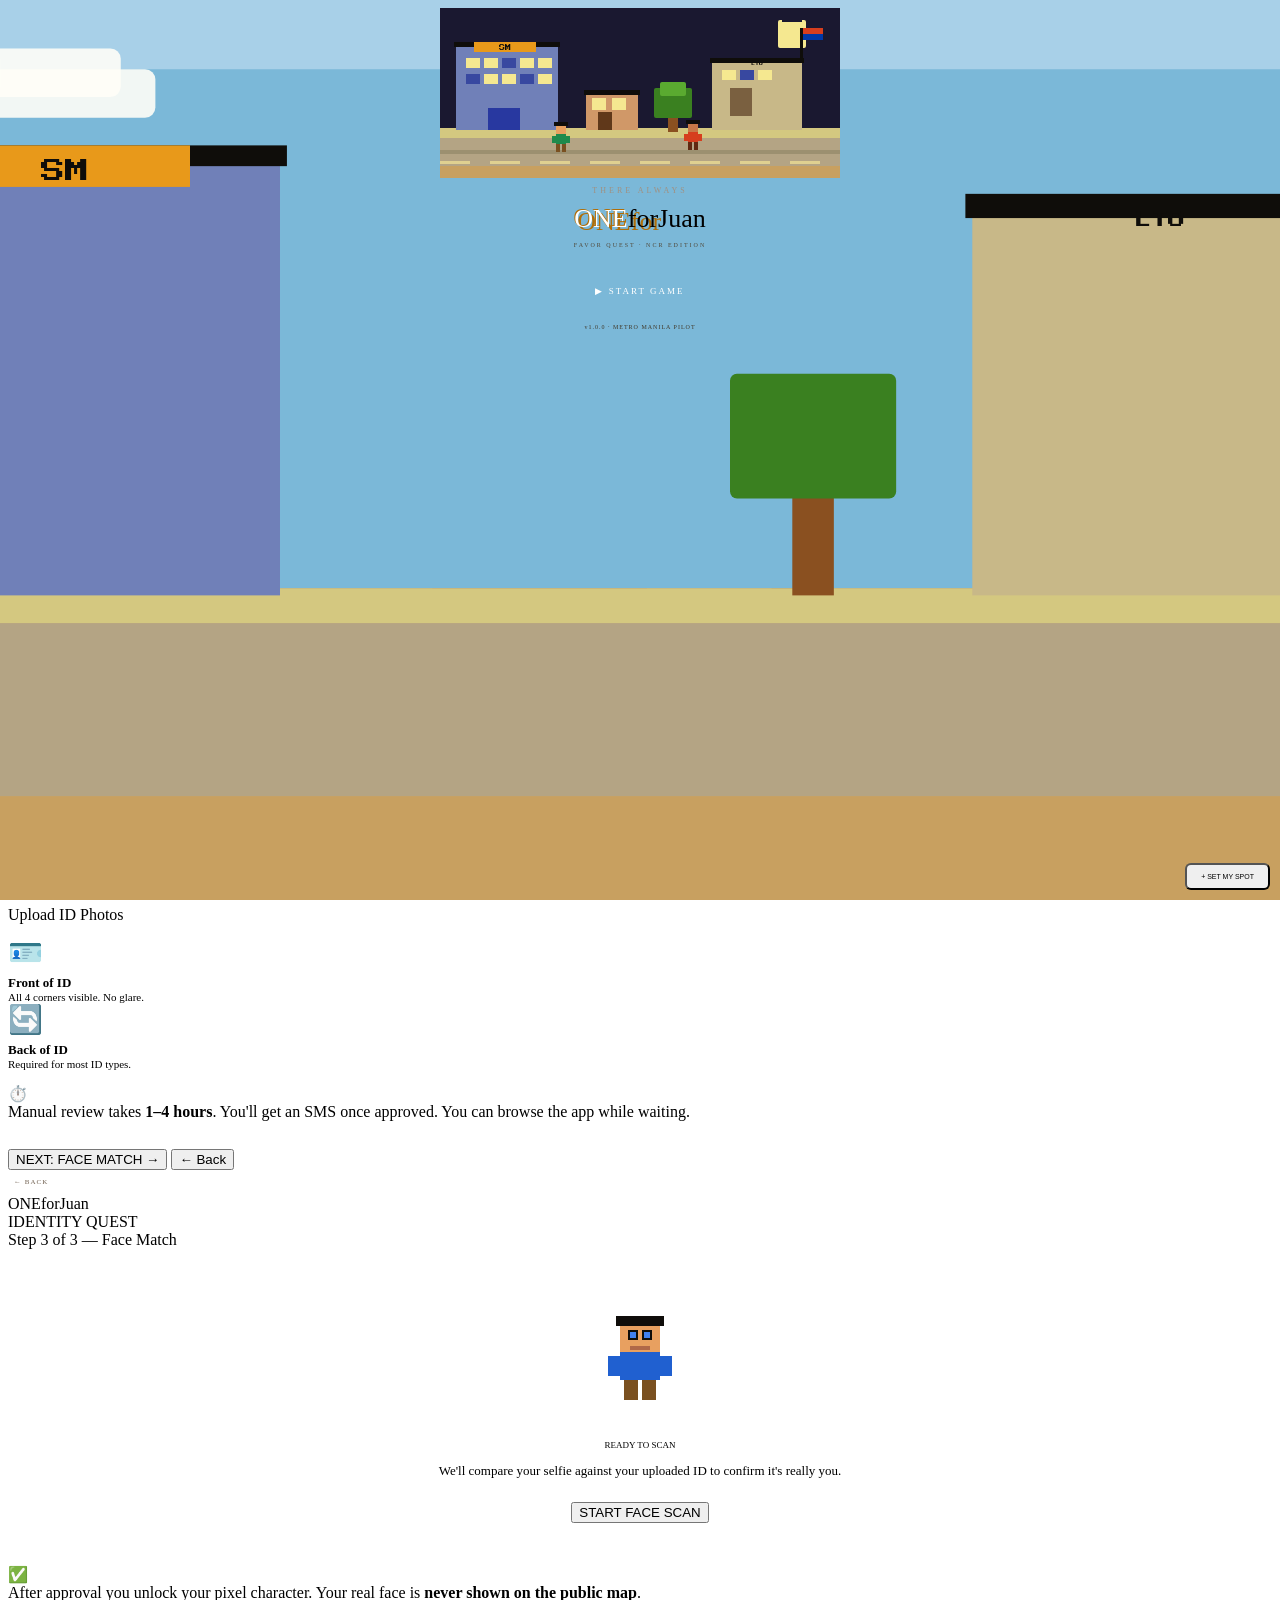
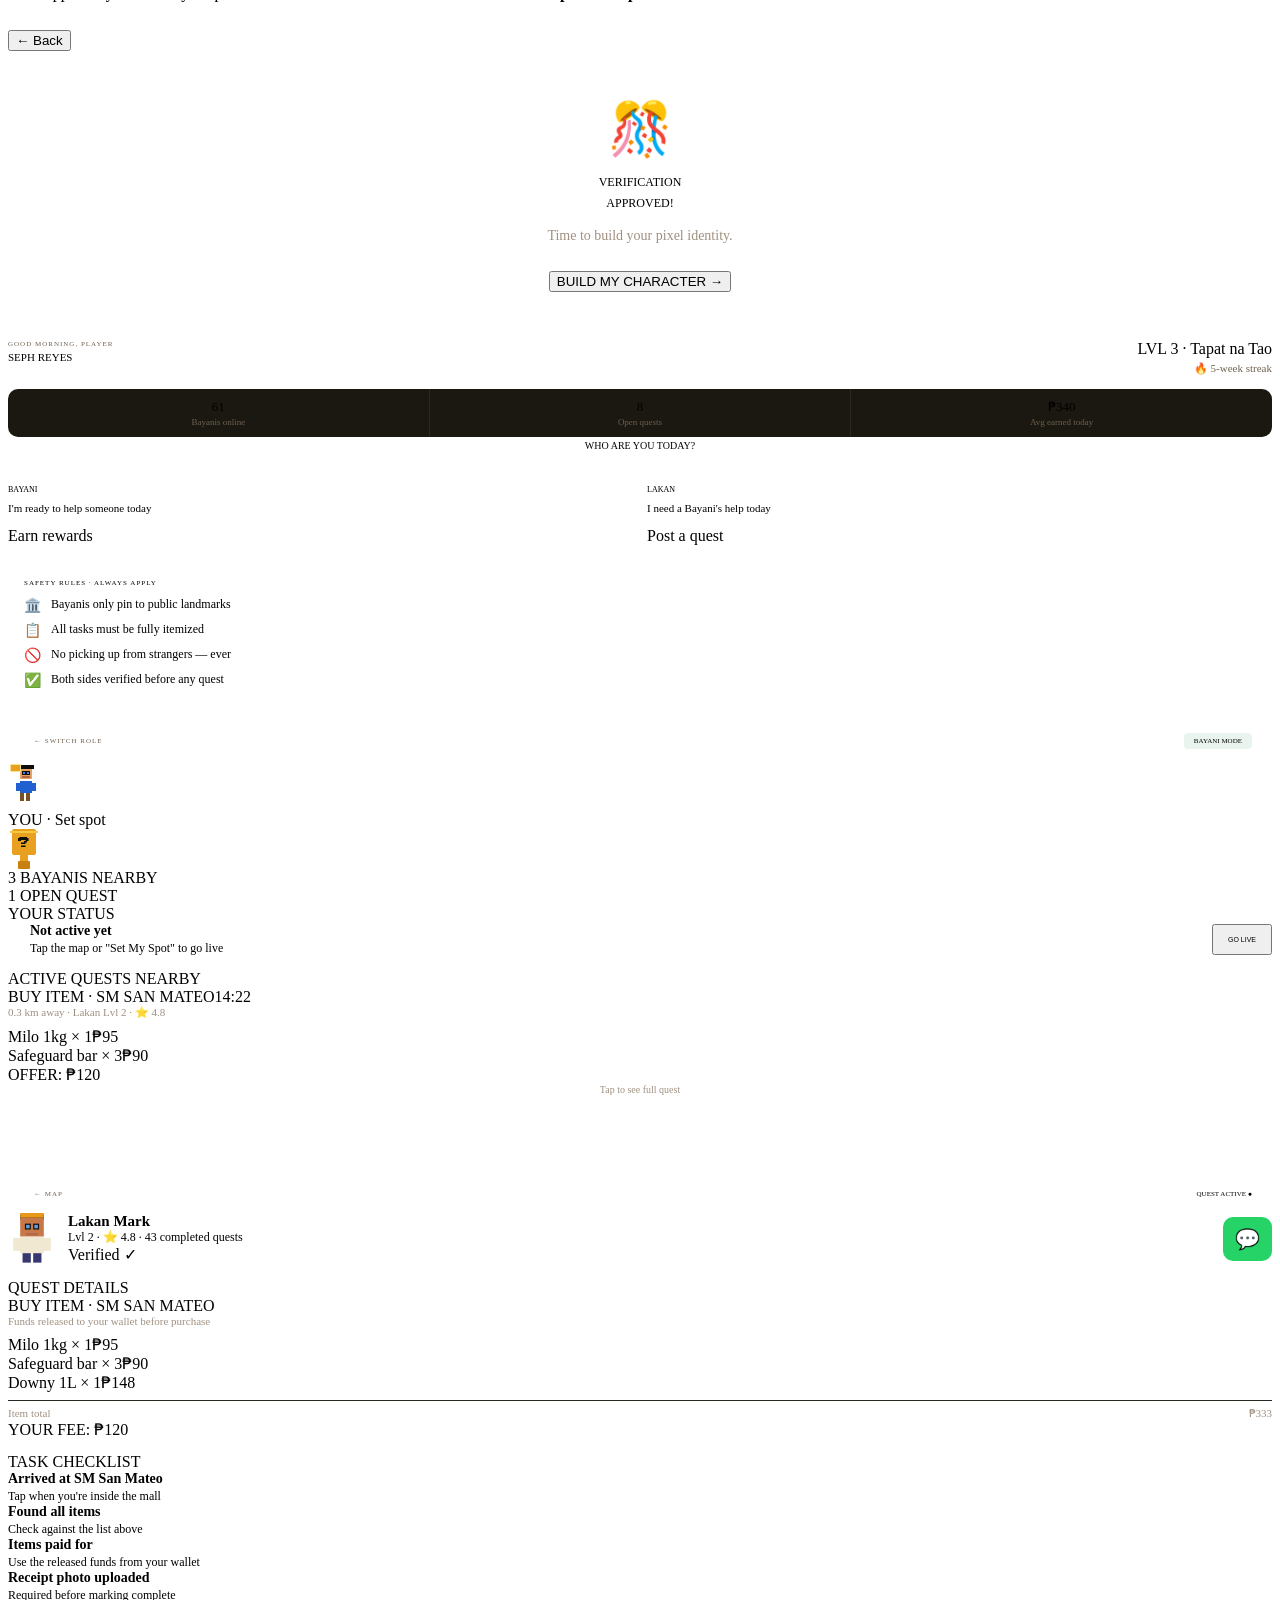
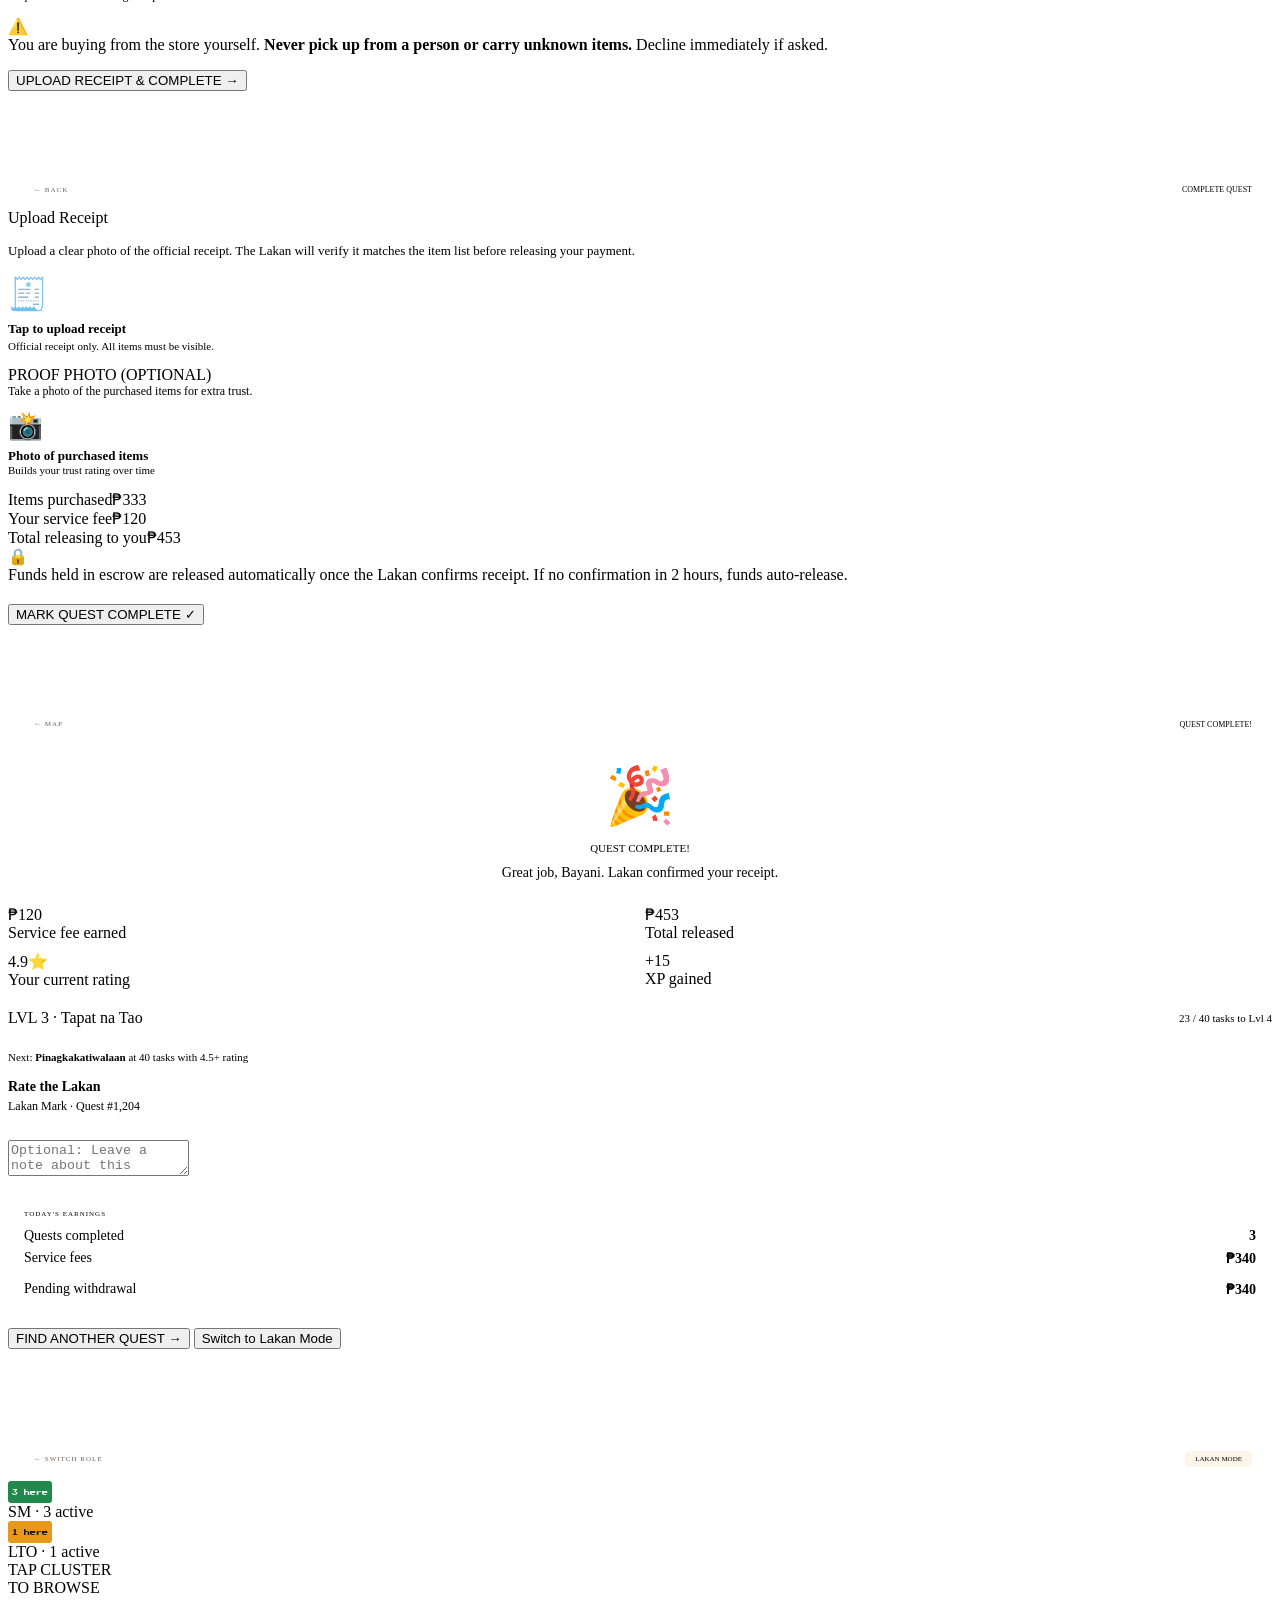
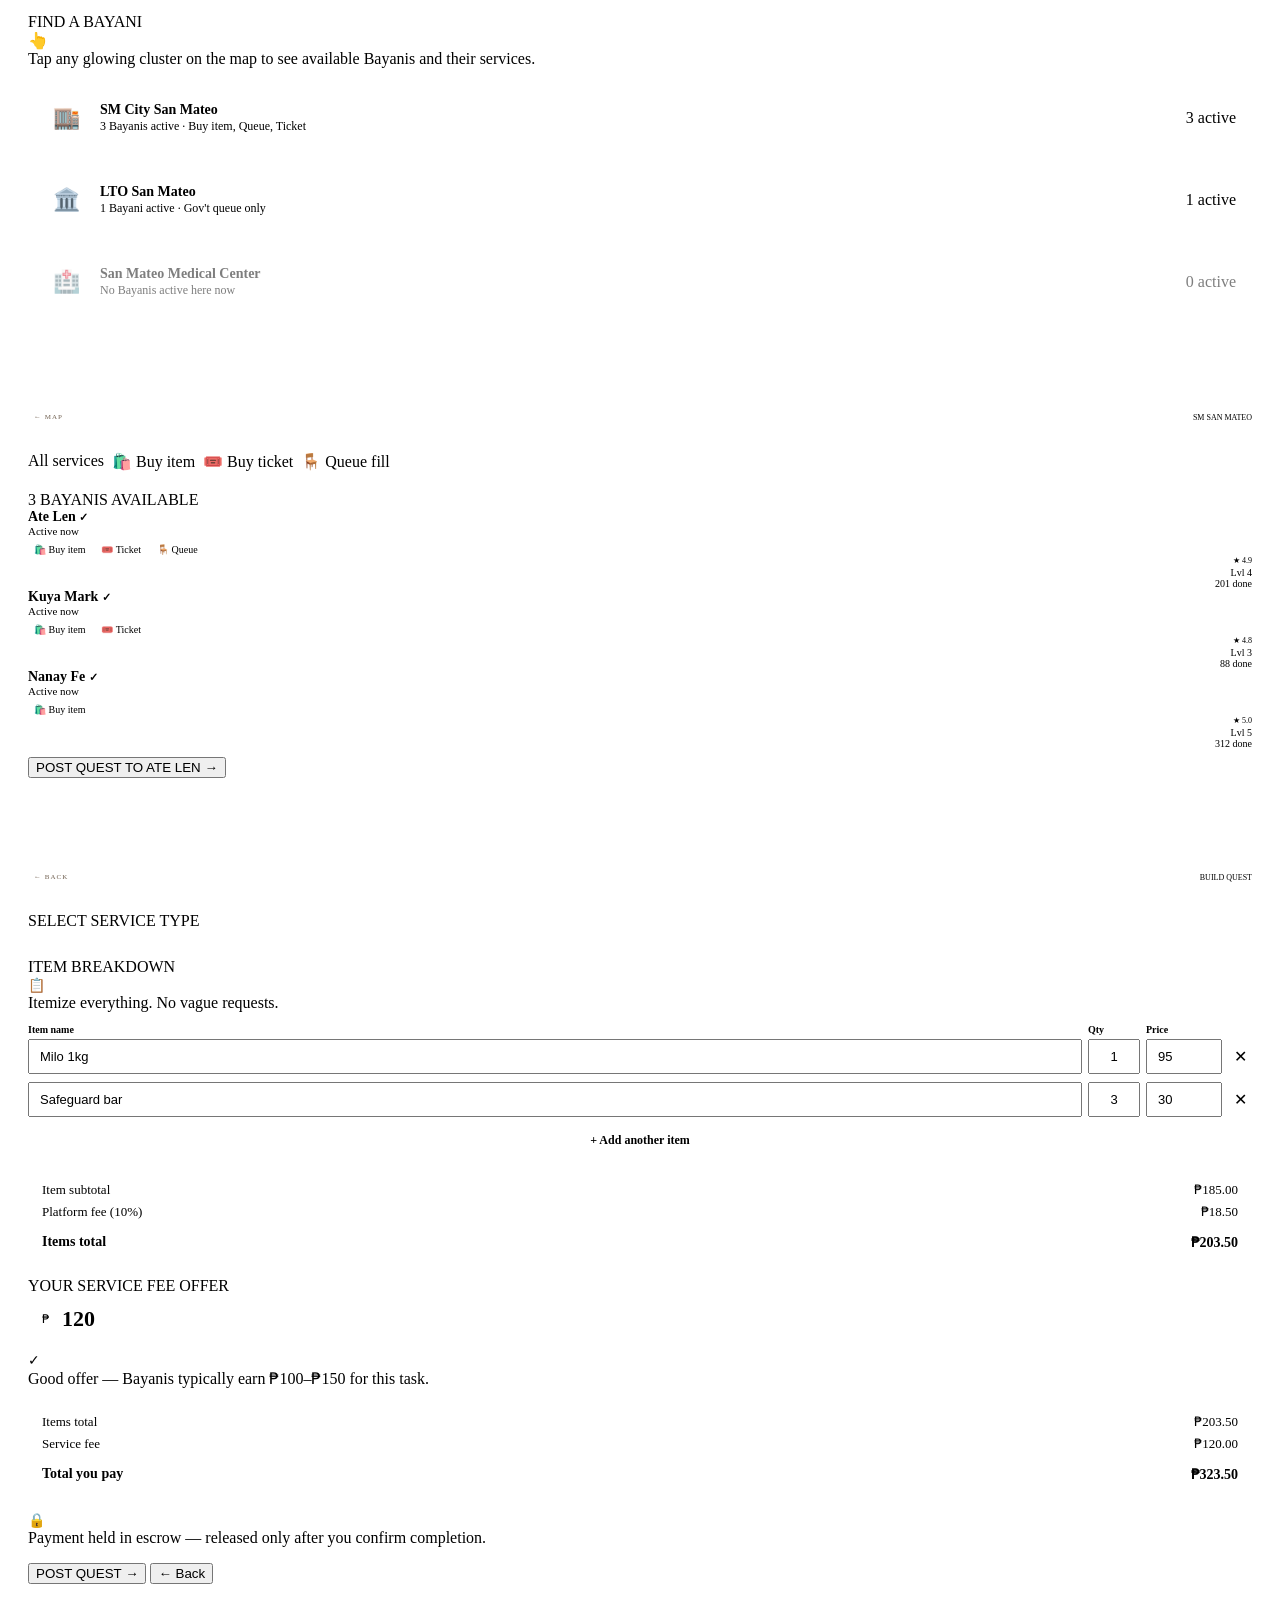
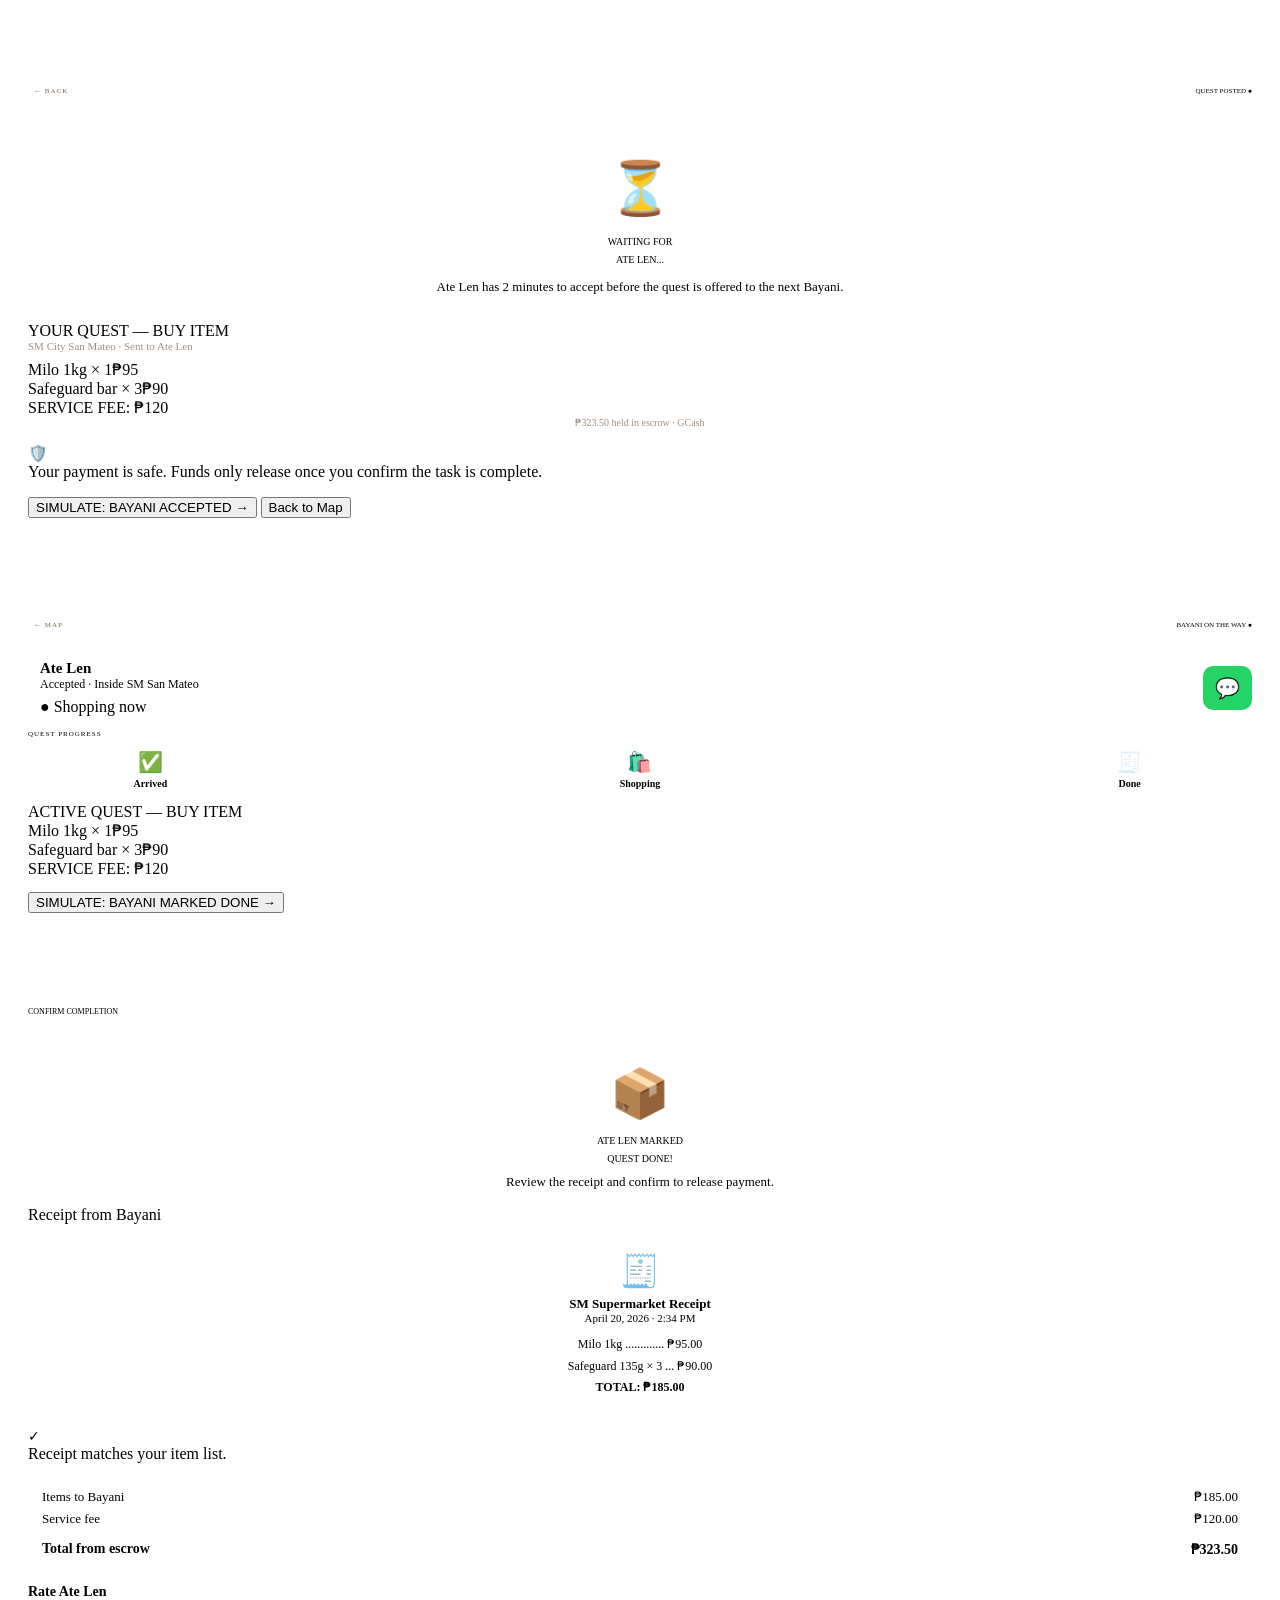
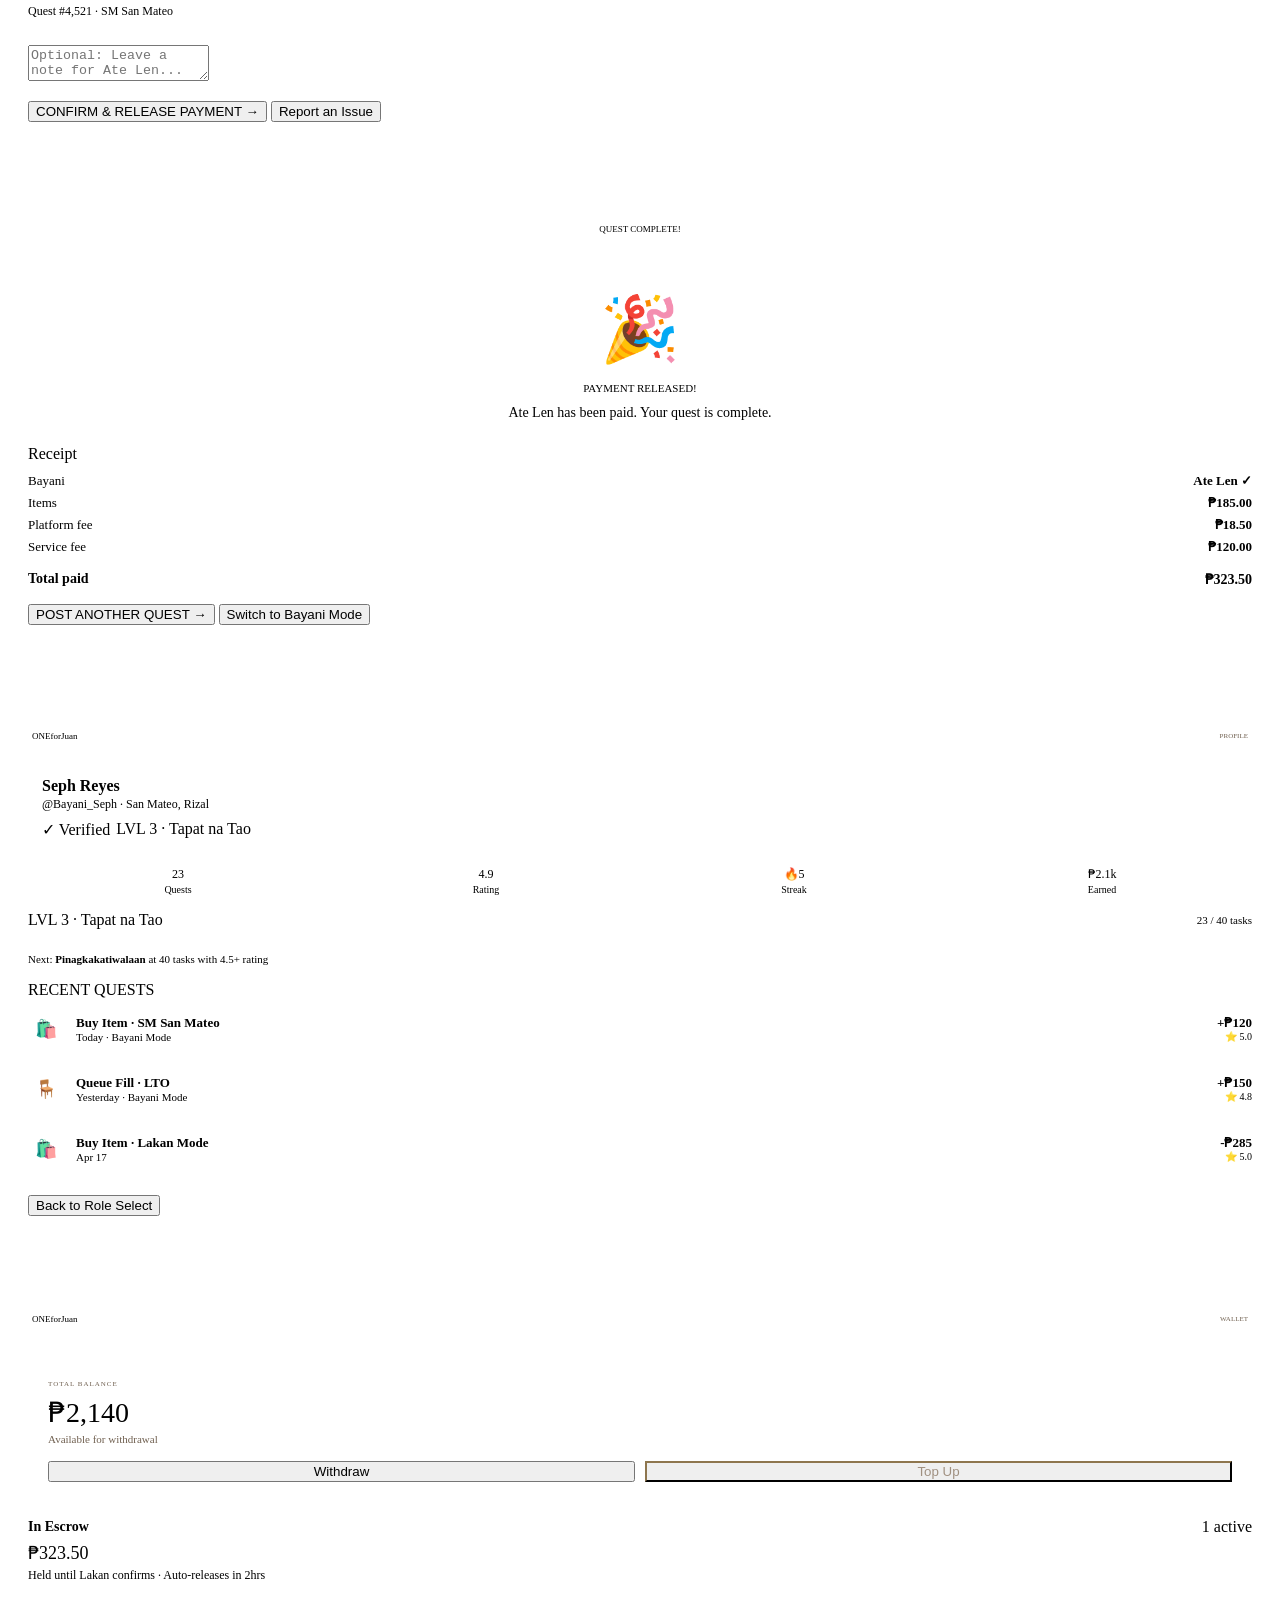
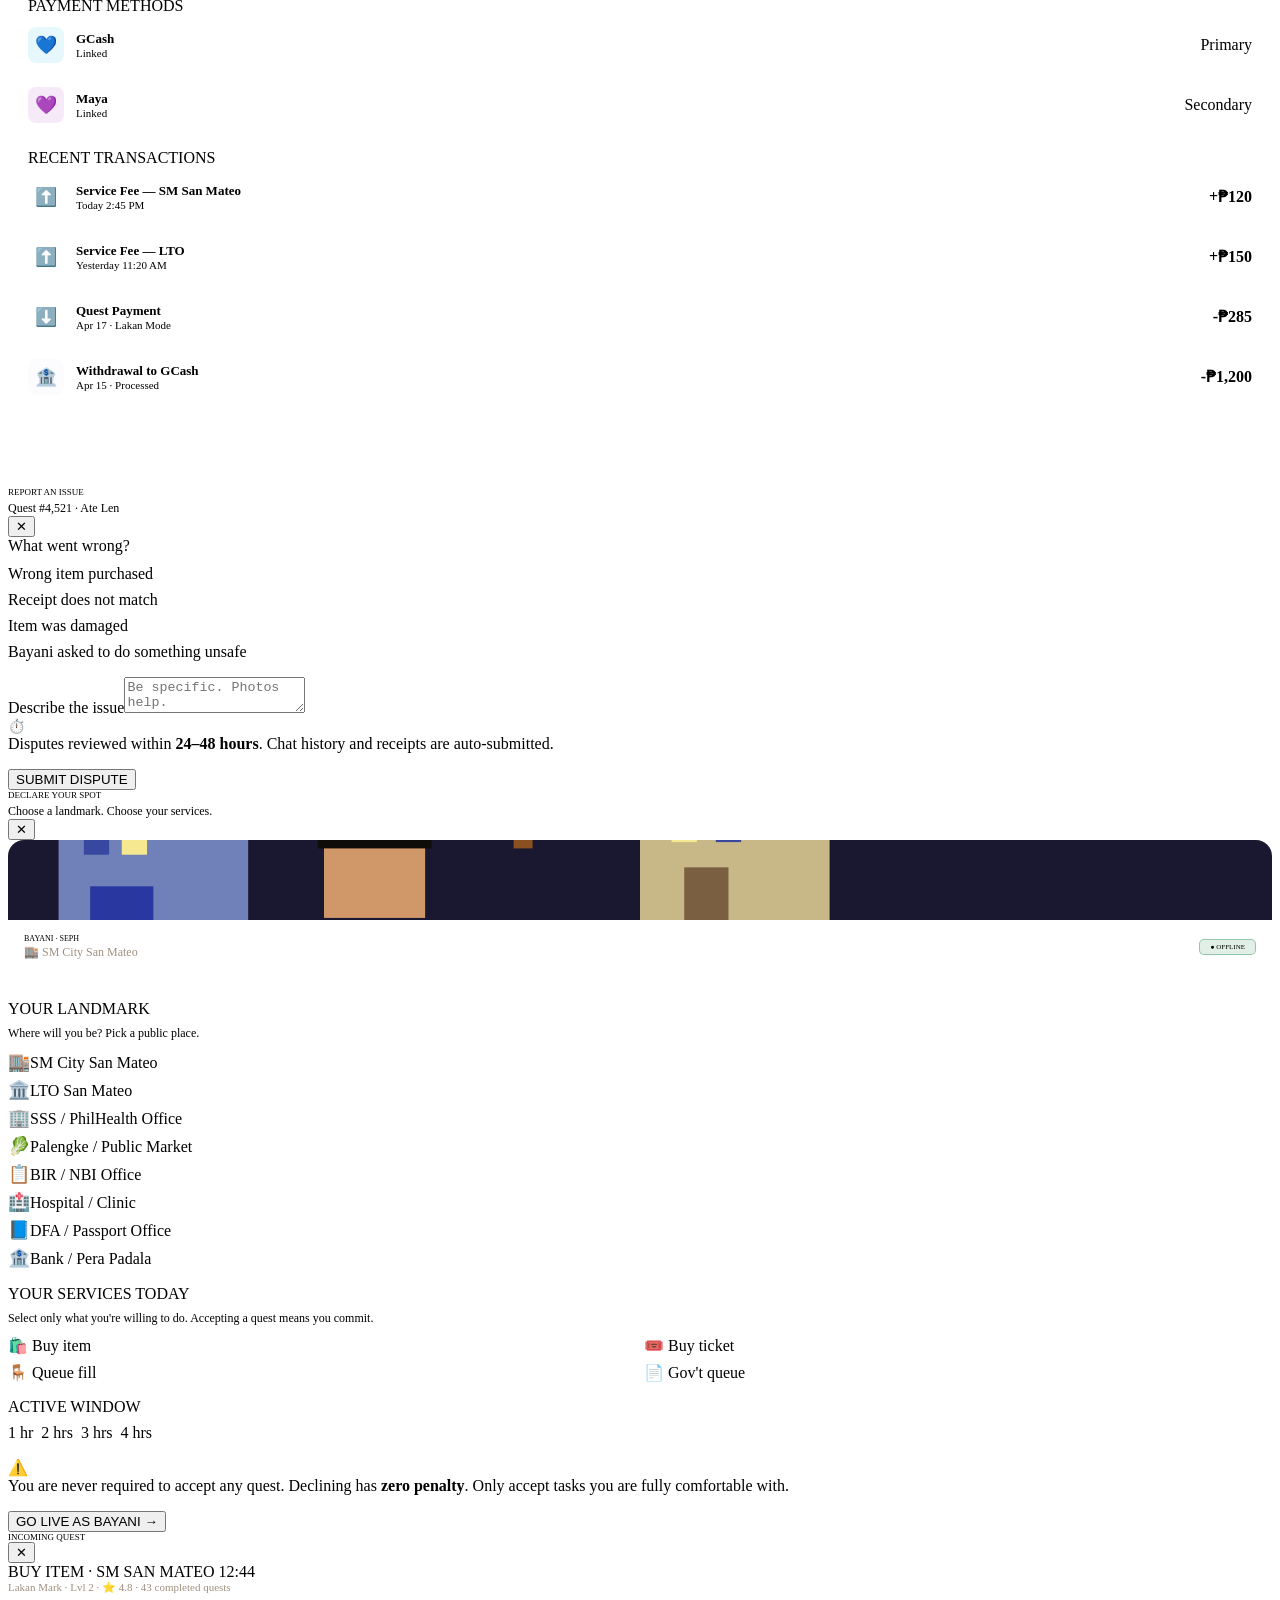
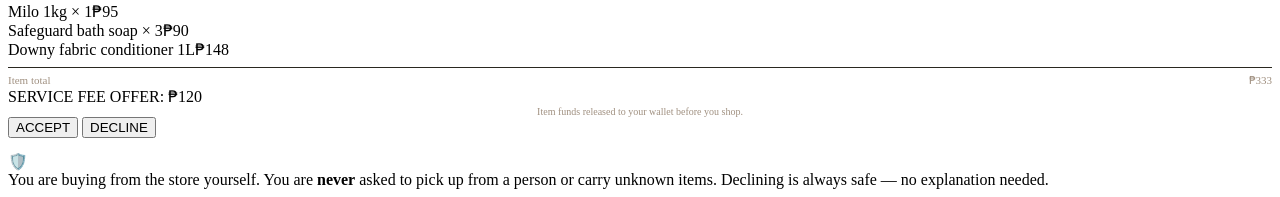
==== commit 7d3fd395: "Update index.html" ====
--- a/index.html
+++ b/index.html
@@ -6,213 +6,7 @@
 <title>ONEforJuan — Favor Quest</title>
 <link rel="preconnect" href="https://fonts.googleapis.com"/>
 <link href="https://fonts.googleapis.com/css2?family=Press+Start+2P&family=DM+Sans:wght@400;500;600;700&display=swap" rel="stylesheet"/>
-<style>
-/* ── RESET & BASE ── */
-*{box-sizing:border-box;margin:0;padding:0;}
-html{height:100%;overflow:hidden;}body{height:100%;overflow:hidden;background:#0F0D18;display:flex;justify-content:center;align-items:stretch;font-family:'DM Sans',sans-serif;margin:0;padding:0;}
-::-webkit-scrollbar{width:4px;}
-::-webkit-scrollbar-thumb{background:#D8D1C7;border-radius:4px;}
-
-/* ── TOKENS ── */
-:root{
-  --ink:#0F0D0A; --ink-mid:#3D3828; --ink-soft:#7A7060; --ink-faint:#B8AFA0;
-  --bg:#F5F0E8; --surface:#FDFAF4; --card:#FFFFFF; --border:#E2DAC8; --border-soft:#EDE8DC;
-  --sun:#E8991A; --sun-light:#FDF0D0; --sun-dark:#B06E08;
-  --ember:#D63E1E; --ember-light:#FDEEE8; --ember-dark:#962A10;
-  --green:#1F8A4C; --green-bg:#EAF5EE;
-  --night:#0F0D18; --night-mid:#1E1C30;
-  --px:'Press Start 2P',monospace;
-}
-
-/* ── APP SHELL ── */
-#app{width:100%;max-width:480px;height:100%;background:var(--bg);box-shadow:0 0 40px rgba(0,0,0,0.5);overflow:hidden;display:flex;flex-direction:column;}
-@media(max-width:480px){
-  html,body{background:var(--bg);}
-  #app{max-width:100%;box-shadow:none;}
-}
-  html,body{background:var(--bg);}
-}
-
-/* ── SCREENS ── */
-.screen{display:none;}
-.screen.active{display:flex;flex-direction:column;flex:1;height:100%;overflow:hidden;}
-
-/* ── TYPOGRAPHY ── */
-.px{font-family:var(--px);}
-.section-label{font-family:var(--px);font-size:8px;color:var(--ink-faint);letter-spacing:2px;text-transform:uppercase;margin-bottom:10px;}
-
-/* ── BUTTONS ── */
-.btn{width:100%;border:none;border-radius:10px;padding:14px 20px;font-family:var(--px);font-size:9px;letter-spacing:1px;cursor:pointer;transition:transform .1s;display:flex;align-items:center;justify-content:center;gap:8px;line-height:1.6;}
-.btn:active{transform:translateY(2px);}
-.btn-primary{background:var(--ember);color:#fff;border-bottom:3px solid var(--ember-dark);}
-.btn-primary:active{border-bottom-width:1px;}
-.btn-green{background:var(--green);color:#fff;border-bottom:3px solid #145E34;}
-.btn-green:active{border-bottom-width:1px;}
-.btn-dark{background:var(--ink);color:var(--sun);border-bottom:3px solid #000;}
-.btn-dark:active{border-bottom-width:1px;}
-.btn-ghost{background:transparent;color:var(--ink-soft);border:1px solid var(--border);font-family:'DM Sans',sans-serif;font-size:13px;font-weight:600;letter-spacing:0;}
-.btn-sun{background:var(--sun);color:var(--ink);border-bottom:3px solid var(--sun-dark);}
-.btn-sun:active{border-bottom-width:1px;}
-
-/* ── CARDS ── */
-.card{background:var(--card);border:1px solid var(--border);border-radius:14px;padding:16px 18px;}
-.card-hover{transition:box-shadow .15s,transform .15s;cursor:pointer;}
-.card-hover:hover{box-shadow:0 4px 20px rgba(0,0,0,0.08);transform:translateY(-1px);}
-
-/* ── FORM ── */
-.form-group{margin-bottom:14px;}
-.form-label{display:block;font-size:11px;font-weight:700;color:var(--ink-mid);margin-bottom:5px;letter-spacing:.3px;}
-.form-input{width:100%;background:var(--bg);border:1px solid var(--border);border-radius:9px;padding:11px 14px;font-size:14px;font-family:'DM Sans',sans-serif;color:var(--ink);outline:none;transition:border-color .15s;}
-.form-input:focus{border-color:var(--ember);}
-textarea.form-input{resize:none;height:80px;}
-
-/* ── BADGE ── */
-.badge{display:inline-flex;align-items:center;gap:4px;border-radius:5px;padding:2px 8px;font-size:10px;font-weight:700;}
-.badge-green{background:#1F8A4C18;color:var(--green);border:1px solid #1F8A4C40;}
-.badge-sun{background:#E8991A18;color:var(--sun-dark);border:1px solid #E8991A40;}
-.badge-ember{background:#D63E1E18;color:var(--ember);border:1px solid #D63E1E40;}
-.badge-gray{background:#7A706018;color:var(--ink-soft);border:1px solid #7A706040;}
-
-/* ── INFO BOX ── */
-.info-box{border-radius:10px;padding:10px 14px;display:flex;gap:10px;align-items:flex-start;font-size:12px;font-weight:500;line-height:1.6;}
-.info-green{background:#1F8A4C0E;border:1px solid #1F8A4C33;color:#1A5C38;}
-.info-amber{background:#E8991A0E;border:1px solid #E8991A33;color:#7A4800;}
-.info-ember{background:#D63E1E0E;border:1px solid #D63E1E33;color:#8A2010;}
-.info-icon{font-size:16px;flex-shrink:0;}
-
-/* ── UPLOAD BOX ── */
-.upload-box{border:2px dashed var(--border);border-radius:12px;padding:20px 16px;text-align:center;cursor:pointer;transition:all .2s;background:var(--surface);margin-bottom:10px;}
-.upload-box:hover{border-color:var(--ember);background:#fff8f4;}
-.upload-box.done{border-color:var(--green);background:var(--green-bg);}
-
-/* ── STEP BAR ── */
-.step-bar{background:var(--card);border-bottom:1px solid var(--border);padding:14px 24px;}
-.step-bar-inner{display:flex;align-items:center;}
-.step-dot{width:26px;height:26px;border-radius:50%;display:flex;align-items:center;justify-content:center;font-family:var(--px);font-size:8px;position:relative;z-index:1;flex-shrink:0;}
-.step-dot-done{background:var(--green);border:1px solid var(--green);color:#fff;}
-.step-dot-active{background:var(--ember);border:1px solid var(--ember);color:#fff;}
-.step-dot-idle{background:var(--border-soft);border:1px solid var(--border);color:var(--ink-faint);}
-.step-line{flex:1;height:2px;margin:0 6px;margin-bottom:16px;}
-.step-line-done{background:var(--green);}
-.step-line-idle{background:var(--border-soft);}
-.step-label{font-family:var(--px);font-size:6px;letter-spacing:.5px;margin-top:4px;text-align:center;}
-
-/* ── PROGRESS DOTS ── */
-.progress-dots{display:flex;gap:6px;justify-content:center;padding:20px 0 0;}
-.dot{height:8px;border-radius:2px;transition:all .3s;image-rendering:pixelated;}
-
-/* ── DARK HEADER ── */
-.dark-header{background:var(--ink);padding:18px 24px 16px;}
-.logo-big{font-family:var(--px);font-size:9px;color:var(--sun);}
-.logo-sub{font-family:var(--px);font-size:7px;color:#706050;letter-spacing:1px;margin-top:2px;}
-
-/* ── STARS ── */
-.stars-bg{position:absolute;inset:0;pointer-events:none;overflow:hidden;}
-
-/* ── BOTTOM NAV ── */
-.bottom-nav{background:var(--ink);border-top:2px solid #2A2820;display:flex;padding:8px 0 16px;flex-shrink:0;position:sticky;bottom:0;z-index:50;}
-.nav-btn{flex:1;background:none;border:none;cursor:pointer;display:flex;flex-direction:column;align-items:center;gap:4px;padding:4px 0;}
-.nav-icon-wrap{width:34px;height:26px;border-radius:8px;display:flex;align-items:center;justify-content:center;font-size:16px;transition:all .15s;}
-.nav-label{font-family:var(--px);font-size:6px;letter-spacing:.5px;}
-
-/* ── SHEET OVERLAY ── */
-.sheet-overlay{display:none;position:fixed;inset:0;background:rgba(10,10,10,.65);z-index:100;align-items:flex-end;justify-content:center;backdrop-filter:blur(4px);}
-.sheet-overlay.open{display:flex;}
-.sheet{background:var(--surface);border-radius:20px 20px 0 0;width:100%;max-width:480px;max-height:88vh;overflow-y:auto;padding:0 0 40px;animation:sheetUp .25s cubic-bezier(.25,.46,.45,.94);}
-.sheet-handle{width:36px;height:4px;background:var(--border);border-radius:2px;margin:12px auto 0;}
-.sheet-header{padding:16px 20px 12px;border-bottom:1px solid var(--border);display:flex;justify-content:space-between;align-items:flex-start;}
-.sheet-close{background:var(--bg);border:1px solid var(--border);border-radius:6px;width:28px;height:28px;cursor:pointer;font-size:14px;display:flex;align-items:center;justify-content:center;color:var(--ink-soft);}
-.sheet-body{padding:18px 20px;}
-
-/* ── QUEST CARD ── */
-.quest-card{background:#0A0A18;border:3px solid var(--sun);border-radius:8px;padding:16px;box-shadow:4px 4px 0 var(--sun-dark);}
-.quest-header{font-family:var(--px);font-size:8px;color:var(--sun);letter-spacing:1px;margin-bottom:10px;display:flex;justify-content:space-between;align-items:center;}
-.quest-timer{background:var(--ember);color:#fff;padding:3px 8px;border-radius:3px;font-size:7px;animation:blink 1s step-end infinite;}
-.quest-item-row{display:flex;justify-content:space-between;font-size:12px;color:#C0B090;margin-bottom:4px;padding:4px 0;border-bottom:1px solid #2A2820;}
-.quest-offer{font-family:var(--px);font-size:14px;color:var(--sun);text-align:center;margin:12px 0 6px;}
-.quest-btns{display:grid;grid-template-columns:1fr 1fr;gap:10px;margin-top:10px;}
-.quest-btn-accept{background:var(--green);color:#fff;border:none;border-radius:6px;padding:12px;font-family:var(--px);font-size:8px;cursor:pointer;border-bottom:3px solid #145E34;}
-.quest-btn-decline{background:#2A2820;color:#A09080;border:1px solid #3A3830;border-radius:6px;padding:12px;font-family:var(--px);font-size:8px;cursor:pointer;}
-
-/* ── ITEM ROW ── */
-.item-grid{display:grid;grid-template-columns:1fr 52px 76px 24px;gap:8px;align-items:center;margin-bottom:8px;}
-.item-label-grid{display:grid;grid-template-columns:1fr 52px 76px 24px;gap:8px;margin-bottom:4px;}
-.item-col-lbl{font-size:10px;font-weight:700;color:var(--ink-faint);}
-.remove-btn{background:none;border:none;cursor:pointer;color:var(--ink-faint);font-size:16px;padding:0;line-height:1;}
-.remove-btn:hover{color:var(--ember);}
-.add-item-btn{width:100%;background:none;border:1px dashed var(--border);border-radius:6px;padding:8px;font-size:12px;font-weight:600;color:var(--ink-faint);cursor:pointer;margin-bottom:14px;font-family:'DM Sans',sans-serif;transition:all .15s;}
-.add-item-btn:hover{border-color:var(--ember);color:var(--ember);}
-
-/* ── TOTALS ── */
-.total-card{background:var(--card);border:1px solid var(--border);border-radius:8px;padding:12px 14px;margin-bottom:14px;}
-.total-row{display:flex;justify-content:space-between;font-size:13px;margin-bottom:6px;}
-.total-row.main{font-weight:700;font-size:14px;border-top:1px solid var(--border);padding-top:8px;margin-top:4px;margin-bottom:0;}
-.total-label{color:var(--ink-soft);}
-.total-val{color:var(--ink);font-weight:500;}
-.total-val.accent{color:var(--ember);font-weight:700;}
-
-/* ── MAP AREA ── */
-.map-area{position:relative;height:260px;overflow:hidden;flex-shrink:0;}
-.map-pin{position:absolute;cursor:pointer;transition:transform .15s;z-index:10;}
-.map-pin:hover{transform:scale(1.12) translateY(-2px);}
-.pin-bubble{background:var(--card);border:2px solid var(--ink);border-radius:5px;padding:2px 6px;font-family:var(--px);font-size:6px;color:var(--ink);white-space:nowrap;text-align:center;margin-top:2px;box-shadow:2px 2px 0 var(--ink);}
-.pin-bubble.green{background:var(--green);color:#fff;border-color:var(--ink);}
-.pin-bubble.sun{background:var(--sun);color:var(--ink);border-color:var(--ink);}
-.map-hud{position:absolute;background:#1A1208EE;border:1px solid #3A3020;border-radius:8px;padding:8px 12px;font-family:var(--px);font-size:7px;color:var(--sun);line-height:1.8;z-index:20;}
-
-/* ── SERVICE CHIP ── */
-.svc-chip{background:var(--card);border:1px solid var(--border);border-radius:8px;padding:10px 12px;cursor:pointer;transition:all .15s;display:flex;align-items:center;gap:8px;font-size:13px;font-weight:500;}
-.svc-chip:hover{border-color:var(--green);}
-.svc-chip.selected{border-color:var(--green);background:var(--green-bg);color:var(--green);font-weight:700;}
-
-/* ── TIME CHIP ── */
-.time-chip{flex:1;background:var(--card);border:1px solid var(--border);border-radius:8px;padding:10px 6px;text-align:center;cursor:pointer;font-size:12px;font-weight:500;transition:all .15s;}
-.time-chip.selected{background:var(--sun-light);border-color:var(--sun);color:var(--sun-dark);font-weight:700;}
-
-/* ── BAYANI MINI CARD ── */
-.bayani-mini{background:var(--card);border:1px solid var(--border);border-radius:10px;padding:12px 14px;margin-bottom:10px;display:flex;gap:12px;align-items:center;cursor:pointer;transition:all .2s;}
-.bayani-mini:hover{border-color:var(--ember);box-shadow:0 2px 10px rgba(214,62,30,.1);}
-.bayani-mini.selected{border-color:var(--ember);background:#FFF8F4;}
-
-/* ── CHECKLIST ── */
-.check-item{display:flex;align-items:flex-start;gap:12px;padding:12px 0;border-bottom:1px solid var(--border-soft);}
-.check-item:last-child{border-bottom:none;}
-.check-box{width:22px;height:22px;border-radius:5px;border:2px solid var(--border);flex-shrink:0;cursor:pointer;display:flex;align-items:center;justify-content:center;transition:all .15s;margin-top:1px;}
-.check-box.checked{background:var(--green);border-color:var(--green);color:#fff;font-size:12px;}
-
-/* ── EARNINGS ── */
-.earnings-stat{background:var(--card);border:1px solid var(--border);border-radius:12px;padding:16px;text-align:center;}
-.earnings-num{font-family:var(--px);font-size:22px;color:var(--sun);display:block;margin-bottom:4px;}
-.earnings-label{font-size:11px;color:var(--ink-soft);}
-
-/* ── LEVEL BAR ── */
-.level-pill{display:inline-flex;align-items:center;gap:5px;background:#2A2010;border:1px solid var(--sun);border-radius:4px;padding:3px 10px;font-family:var(--px);font-size:7px;color:var(--sun);}
-
-/* ── ROLE CARDS ── */
-.role-card{background:var(--card);border-radius:16px;padding:20px 14px 16px;border:2px solid var(--border);cursor:pointer;transition:all .2s;text-align:center;position:relative;overflow:hidden;}
-.role-card.selected-bayani{border-color:var(--green);box-shadow:0 0 0 3px #1F8A4C20;}
-.role-card.selected-lakan{border-color:var(--sun);box-shadow:0 0 0 3px #E8991A20;}
-.role-stripe{position:absolute;top:0;left:0;right:0;height:4px;}
-
-/* ── ANIMATIONS ── */
-@keyframes sheetUp{from{transform:translateY(40px);opacity:0}to{transform:translateY(0);opacity:1}}
-@keyframes popIn{0%{transform:scale(.85);opacity:0}70%{transform:scale(1.05)}100%{transform:scale(1);opacity:1}}
-@keyframes fadeUp{from{opacity:0;transform:translateY(12px)}to{opacity:1;transform:translateY(0)}}
-@keyframes blink{0%,100%{opacity:1}50%{opacity:.2}}
-@keyframes scanLine{0%{top:0;height:20%}50%{top:30%;height:40%}100%{top:100%;height:0}}
-@keyframes twinkle{0%,100%{opacity:.8}50%{opacity:.1}}
-@keyframes bounce{0%,100%{transform:translateY(0)}50%{transform:translateY(-5px)}}
-@keyframes walkRight{0%{transform:translateX(0)}100%{transform:translateX(20px)}}
-
-/* ── SCROLLABLE BODY ── */
-.scroll-body{flex:1;overflow-y:auto;padding:20px 20px 32px;-webkit-overflow-scrolling:touch;}
-
-/* ── AVATAR BUILDER ── */
-.av-tab{flex:1;padding:8px 2px;text-align:center;font-family:var(--px);font-size:7px;cursor:pointer;border:none;background:transparent;color:var(--ink-faint);border-bottom:2px solid transparent;transition:all .15s;}
-.av-tab.active{color:var(--ember);border-bottom-color:var(--ember);}
-.av-opt{width:44px;height:44px;border-radius:8px;background:#2A2820;border:2px solid #3A3020;cursor:pointer;display:flex;flex-direction:column;align-items:center;justify-content:center;gap:2px;overflow:hidden;transition:all .15s;}
-.av-opt:hover,.av-opt.sel{border-color:var(--ember);background:#3A2018;}
-</style>
+<link rel="stylesheet" href="oneforjuan.css">
 </head>
 <body>
 <div id="app">
@@ -1322,729 +1116,7 @@
 <!-- ════════════════════════════════════════
      JS
 ════════════════════════════════════════ -->
-<script>
-// ── sprites ──
-const SKINS=['#E8A060','#C87848','#A05028','#D4A878','#F0C898'];
-let activeSkin=0, activeRole=null;
-
-function bayaniSVG(skin,sz){
-  const s=skin||'#E8A060';
-  return`<svg width="${sz}" height="${Math.round(sz*1.1)}" viewBox="0 0 40 44" style="image-rendering:pixelated;display:block;">
-    <rect x="10" y="1" width="20" height="5" fill="#0F0D0A"/>
-    <rect x="8"  y="3" width="4"  height="8" fill="#0F0D0A"/>
-    <rect x="28" y="3" width="4"  height="8" fill="#0F0D0A"/>
-    <rect x="10" y="4" width="20" height="16" fill="${s}"/>
-    <rect x="14" y="9" width="5"  height="5" fill="#0F0D0A"/>
-    <rect x="21" y="9" width="5"  height="5" fill="#0F0D0A"/>
-    <rect x="15" y="10" width="3" height="3" fill="#4080F0"/>
-    <rect x="22" y="10" width="3" height="3" fill="#4080F0"/>
-    <rect x="16" y="11" width="1" height="1" fill="#fff"/>
-    <rect x="23" y="11" width="1" height="1" fill="#fff"/>
-    <rect x="15" y="17" width="10" height="2" fill="#B06848"/>
-    <rect x="10" y="20" width="20" height="14" fill="#1F8A4C"/>
-    <rect x="4"  y="21" width="7"  height="11" fill="#1F8A4C"/>
-    <rect x="29" y="21" width="7"  height="11" fill="#1F8A4C"/>
-    <rect x="16" y="21" width="8"  height="13" fill="#F5E07040"/>
-    <rect x="17" y="23" width="6"  height="2"  fill="#F5E070"/>
-    <rect x="17" y="27" width="6"  height="2"  fill="#F5E070"/>
-    <rect x="4"  y="32" width="7"  height="4"  fill="${s}"/>
-    <rect x="29" y="32" width="7"  height="4"  fill="${s}"/>
-    <rect x="12" y="34" width="7"  height="8"  fill="#3D3828"/>
-    <rect x="21" y="34" width="7"  height="8"  fill="#3D3828"/>
-    <rect x="10" y="41" width="10" height="3"  fill="#0F0D0A"/>
-    <rect x="20" y="41" width="10" height="3"  fill="#0F0D0A"/>
-    <rect x="30" y="1"  width="8"  height="8"  fill="#E8991A"/>
-    <rect x="32" y="3"  width="4"  height="4"  fill="#B06E08"/>
-  </svg>`;
-}
-
-function lakanSVG(skin,sz){
-  const s=skin||'#C87848';
-  return`<svg width="${sz}" height="${Math.round(sz*1.1)}" viewBox="0 0 40 44" style="image-rendering:pixelated;display:block;">
-    <rect x="10" y="0" width="20" height="4"  fill="#E8991A"/>
-    <rect x="12" y="-2" width="4" height="4"  fill="#E8991A"/>
-    <rect x="18" y="-3" width="4" height="5"  fill="#E8991A"/>
-    <rect x="24" y="-2" width="4" height="4"  fill="#E8991A"/>
-    <rect x="13" y="1"  width="2" height="2"  fill="#D63E1E"/>
-    <rect x="19" y="0"  width="2" height="2"  fill="#D63E1E"/>
-    <rect x="25" y="1"  width="2" height="2"  fill="#D63E1E"/>
-    <rect x="10" y="4"  width="20" height="16" fill="${s}"/>
-    <rect x="8"  y="2"  width="24" height="5"  fill="#0F0D0A"/>
-    <rect x="14" y="9"  width="5"  height="5"  fill="#0F0D0A"/>
-    <rect x="21" y="9"  width="5"  height="5"  fill="#0F0D0A"/>
-    <rect x="15" y="10" width="3"  height="3"  fill="#60A0E0"/>
-    <rect x="22" y="10" width="3"  height="3"  fill="#60A0E0"/>
-    <rect x="15" y="17" width="10" height="2"  fill="#B06848"/>
-    <rect x="10" y="20" width="20" height="14" fill="#F0E8D0"/>
-    <rect x="4"  y="21" width="7"  height="11" fill="#F0E8D0"/>
-    <rect x="29" y="21" width="7"  height="11" fill="#F0E8D0"/>
-    <rect x="17" y="21" width="6"  height="13" fill="#E0D4B8"/>
-    <rect x="18" y="24" width="4"  height="2"  fill="#C8B890"/>
-    <rect x="18" y="28" width="4"  height="2"  fill="#C8B890"/>
-    <rect x="18" y="32" width="4"  height="2"  fill="#C8B890"/>
-    <rect x="4"  y="32" width="7"  height="4"  fill="${s}"/>
-    <rect x="29" y="32" width="7"  height="4"  fill="${s}"/>
-    <rect x="12" y="34" width="7"  height="8"  fill="#383870"/>
-    <rect x="21" y="34" width="7"  height="8"  fill="#383870"/>
-    <rect x="10" y="41" width="10" height="3"  fill="#0F0D0A"/>
-    <rect x="20" y="41" width="10" height="3"  fill="#0F0D0A"/>
-  </svg>`;
-}
-
-// ── navigation ──
-function go(id){
-  document.querySelectorAll('.screen').forEach(function(s){
-    s.classList.remove('active');
-    s.style.display='none';
-  });
-  var target = document.getElementById(id);
-  target.classList.add('active');
-  target.style.display='flex';
-  target.style.height = window.innerHeight+'px';
-  target.style.maxHeight = window.innerHeight+'px';
-  window.scrollTo(0,0);
-}
-
-// ── sheets ──
-function openSheet(id){document.getElementById(id).classList.add('open');}
-function closeSheet(id){document.getElementById(id).classList.remove('open');}
-
-// ── upload toggle ──
-function toggleUpload(el,icon,doneLabel){
-  if(el.classList.contains('done')){
-    el.classList.remove('done');
-    el.innerHTML=el.dataset.original||el.innerHTML;
-  } else {
-    el.dataset.original=el.innerHTML;
-    el.classList.add('done');
-    el.innerHTML=`<div style="font-size:28px;margin-bottom:6px;">✅</div><div style="font-weight:600;font-size:13px;">${doneLabel}</div><div style="font-size:11px;color:var(--green);">Tap to replace</div>`;
-  }
-}
-
-// ── step bars ──
-function buildStepBar(containerId,current){
-  const steps=['Identity','ID Check','Face Match'];
-  const el=document.getElementById(containerId);
-  let html='<div class="step-bar-inner">';
-  steps.forEach((s,i)=>{
-    const n=i+1;
-    const cls=n<current?'step-dot-done':n===current?'step-dot-active':'step-dot-idle';
-    const lbl=n<current?'step-dot-done':n===current?'step-dot-active':'step-dot-idle';
-    html+=`<div style="display:flex;flex-direction:column;align-items:center;gap:4px;">
-      <div class="step-dot ${cls}">${n<current?'✓':n}</div>
-      <div class="step-label" style="color:${n===current?'var(--ember)':n<current?'var(--green)':'var(--ink-faint)'}">${s}</div>
-    </div>`;
-    if(i<steps.length-1){
-      html+=`<div class="step-line ${n<current?'step-line-done':'step-line-idle'}" style="margin-bottom:16px;"></div>`;
-    }
-  });
-  html+='</div>';
-  el.innerHTML=html;
-}
-
-// ── onboarding ──
-let obSlide=0;
-const obSlides=[
-  {sprite:()=>bayaniSVG('#E8A060',90),title:'Be a Bayani',body:"Head to a nearby mall, LTO, or market — and earn by helping people with tasks you're already doing.",bg:'var(--green-bg)',border:'#1F8A4C30',accent:'var(--green)'},
-  {sprite:()=>lakanSVG('#C87848',90),title:'Or be a Lakan',body:'Find a verified Bayani near your target location. Post a detailed quest, set your offer, and wait for confirmation.',bg:'var(--sun-light)',border:'#E8991A30',accent:'var(--sun)'},
-  {sprite:()=>`<div style="display:flex;gap:-10px;">${bayaniSVG('#E8A060',60)}${lakanSVG('#C87848',60)}</div>`,title:'Safe. Verified. Always.',body:'Every user — Bayani and Lakan — is ID-verified before any quest. No strangers. No surprises.',bg:'var(--ember-light)',border:'#D63E1E30',accent:'var(--ember)'},
-];
-
-function renderOB(){
-  const sl=obSlides[obSlide];
-  const dots=document.getElementById('ob-dots');
-  dots.innerHTML='';
-  obSlides.forEach((_,i)=>{
-    const d=document.createElement('div');
-    d.className='dot';
-    d.style.cssText=`width:${i===obSlide?24:8}px;background:${i===obSlide?sl.accent:'var(--border)'};`;
-    dots.appendChild(d);
-  });
-  document.getElementById('ob-body').innerHTML=`
-    <div style="background:${sl.bg};border:2px solid ${sl.border};border-radius:20px;padding:32px 24px;margin-bottom:24px;text-align:center;">
-      <div style="display:flex;justify-content:center;margin-bottom:20px;">${sl.sprite()}</div>
-      <div style="font-family:var(--px);font-size:12px;color:var(--ink);margin-bottom:14px;line-height:1.8;">${sl.title}</div>
-      <div style="font-size:14px;color:var(--ink-mid);line-height:1.7;font-weight:500;">${sl.body}</div>
-    </div>
-    <div style="display:flex;gap:10px;">
-      ${obSlide>0?`<button class="btn btn-ghost" style="width:auto;padding:14px 18px;" onclick="obPrev()">←</button>`:''}
-      <button class="btn btn-primary" onclick="obNext()">${obSlide<obSlides.length-1?'NEXT →':'GET STARTED →'}</button>
-    </div>
-    ${obSlide<obSlides.length-1?`<div style="text-align:center;margin-top:10px;"><button onclick="go('s-v1')" style="background:none;border:none;font-size:12px;color:var(--ink-faint);cursor:pointer;font-family:'DM Sans',sans-serif;">Skip intro</button></div>`:''}
-  `;
-}
-function obNext(){obSlide<obSlides.length-1?obSlide++:go('s-v1');renderOB();}
-function obPrev(){if(obSlide>0){obSlide--;renderOB();}}
-
-// ── id type grid ──
-function buildIdGrid(){
-  const types=[{i:'🪪',l:'PhilSys'},{i:'🚗',l:"Driver's License"},{i:'📘',l:'Passport'},{i:'🏢',l:'UMID / SSS'},{i:'📮',l:'Postal ID'},{i:'🗳️',l:"Voter's ID"}];
-  const g=document.getElementById('id-type-grid');
-  if(!g)return;
-  types.forEach((t,idx)=>{
-    const d=document.createElement('div');
-    d.className='svc-chip'+(idx===0?' selected':'');
-    d.innerHTML=`<span style="font-size:16px;">${t.i}</span>${t.l}`;
-    d.onclick=function(){document.querySelectorAll('#id-type-grid .svc-chip').forEach(x=>x.classList.remove('selected'));this.classList.add('selected');};
-    g.appendChild(d);
-  });
-}
-
-// ── scan ──
-let scanDone=false;
-function startScan(){
-  const frame=document.getElementById('face-frame');
-  const overlay=document.getElementById('scan-overlay');
-  const check=document.getElementById('scan-check');
-  const title=document.getElementById('scan-title');
-  const sub=document.getElementById('scan-sub');
-  const btn=document.getElementById('scan-btn');
-  const submitBtn=document.getElementById('submit-btn');
-  if(scanDone)return;
-  btn.style.display='none';
-  title.textContent='SCANNING...';
-  overlay.style.display='block';
-  frame.style.borderColor='var(--sun)';
-  setTimeout(()=>{
-    overlay.style.display='none';
-    check.style.display='flex';
-    frame.style.borderColor='var(--green)';
-    title.textContent='MATCH CONFIRMED!';
-    sub.textContent='Your face matches your ID. Verification complete.';
-    submitBtn.style.display='flex';
-    scanDone=true;
-  },2500);
-}
-
-// ── approved / sprite ──
-function revealSprite(){
-  document.getElementById('reveal-box').style.display='none';
-  document.getElementById('pre-reveal').style.display='none';
-  document.getElementById('post-reveal').style.display='block';
-  buildSkinRow();
-}
-function buildSkinRow(){
-  const row=document.getElementById('skin-row');
-  if(!row)return;
-  row.innerHTML='';
-  SKINS.forEach((s,i)=>{
-    const d=document.createElement('div');
-    d.style.cssText=`width:32px;height:32px;border-radius:6px;background:${s};cursor:pointer;border:3px solid ${i===activeSkin?'var(--sun)':'transparent'};image-rendering:pixelated;transition:border-color .15s;`;
-    d.onclick=()=>{activeSkin=i;buildSkinRow();};
-    row.appendChild(d);
-  });
-}
-
-// ── role select ──
-function buildRoleSprites(){
-  const b=document.getElementById('bayani-sprite-role');
-  const l=document.getElementById('lakan-sprite-role');
-  if(b)b.innerHTML=bayaniSVG(SKINS[activeSkin],72);
-  if(l)l.innerHTML=lakanSVG(SKINS[activeSkin],72);
-}
-function selectRole(r){
-  activeRole=r;
-  document.getElementById('rc-bayani').className='role-card'+(r==='bayani'?' selected-bayani':'');
-  document.getElementById('rc-lakan').className='role-card'+(r==='lakan'?' selected-lakan':'');
-  const btn=document.getElementById('role-confirm-btn');
-  btn.style.display='flex';
-  btn.className='btn '+(r==='bayani'?'btn-green':'btn-sun');
-  document.getElementById('role-label').textContent=r.toUpperCase();
-}
-function confirmRole(){
-  if(activeRole==='bayani') go('s-bmap');
-  else go('s-bmap'); // lakan flow in batch 3
-}
-
-// ── chip toggles ──
-function toggleChip(el){el.classList.toggle('selected');}
-function selectTime(el){document.querySelectorAll('#time-chips .time-chip').forEach(c=>c.classList.remove('selected'));el.classList.add('selected');}
-
-// ── go live ──
-var liveTimer=null, liveSeconds=0, liveDuration=0;
-function goLive(){
-  closeSheet('sheet-declare');
-  // get selected time
-  var sel=document.querySelector('#time-chips .time-chip.selected');
-  var hrs=sel?parseInt(sel.textContent):1;
-  liveDuration=hrs*3600;
-  liveSeconds=liveDuration;
-  // update map pin
-  var pin=document.getElementById('my-pin-label');
-  if(pin){pin.textContent='YOU · LIVE';pin.style.background='var(--green)';pin.style.color='#fff';}
-  // update status panel
-  var dot=document.getElementById('status-dot');
-  var ttl=document.getElementById('status-title');
-  var sub=document.getElementById('status-sub');
-  var goBtn=document.getElementById('go-live-btn');
-  var endBtn=document.getElementById('end-live-btn');
-  if(dot) dot.style.background='var(--green)';
-  if(ttl) ttl.textContent='LIVE · SM San Mateo';
-  var lb=document.getElementById('live-status-badge');if(lb){lb.textContent='● LIVE';lb.style.background='#1F8A4C44';lb.style.color='var(--green)';}
-  var td=document.getElementById('timer-display');if(td)td.style.display='block';
-  if(goBtn) goBtn.style.display='none';
-  if(endBtn) endBtn.style.display='flex';
-  var qs=document.getElementById('quest-section');if(qs)qs.style.display='block';
-  var lb=document.getElementById('live-badge');if(lb){lb.textContent='● LIVE';lb.style.background='#1F8A4C44';lb.style.color='var(--green)';lb.style.borderColor='#1F8A4C66';}
-  // inject bmap avatar
-  var ba=document.getElementById('bmap-avatar');if(ba)ba.innerHTML=bayaniSVG(SKINS[activeSkin],68);
-  // update landmark in subtitle
-  var ss=document.getElementById('status-sub');if(ss)ss.textContent='LIVE · '+selectedLandmark;
-  // start countdown
-  if(liveTimer) clearInterval(liveTimer);
-  liveTimer=setInterval(function(){
-    liveSeconds--;
-    var m=Math.floor(liveSeconds/60);
-    var s=liveSeconds%60;
-    var ts=m+'m '+String(s).padStart(2,'0')+'s left';
-    if(sub) sub.textContent='Visible to Lakans · '+ts;
-    var tb=document.getElementById('timer-text');if(tb)tb.textContent=ts;
-    var td=document.getElementById('timer-display');if(td)td.style.display='block';
-    var lb=document.getElementById('live-status-badge');if(lb){lb.textContent='● LIVE';lb.style.background='#1F8A4C44';lb.style.color='var(--green)';}
-    if(liveSeconds<=0){ endLive(); }
-  },1000);
-}
-function endLive(){
-  if(liveTimer){clearInterval(liveTimer);liveTimer=null;}
-  var pin=document.getElementById('my-pin-label');
-  if(pin){pin.textContent='YOU · offline';pin.style.background='var(--sun)';pin.style.color='var(--ink)';}
-  var dot=document.getElementById('status-dot');
-  var ttl=document.getElementById('status-title');
-  var sub=document.getElementById('status-sub');
-  var goBtn=document.getElementById('go-live-btn');
-  var endBtn=document.getElementById('end-live-btn');
-  if(dot) dot.style.background='var(--ink-faint)';
-  if(ttl) ttl.textContent='Not active';
-  var ss2=document.getElementById('status-sub');if(ss2)ss2.textContent='Tap SET MY SPOT to go live';
-  var qs2=document.getElementById('quest-section');if(qs2)qs2.style.display='none';
-  var lb2=document.getElementById('live-badge');if(lb2){lb2.textContent='● OFFLINE';lb2.style.background='#7A706018';lb2.style.color='#A09080';lb2.style.borderColor='#7A706040';}
-  if(goBtn) goBtn.style.display='flex';
-  if(endBtn) endBtn.style.display='none';
-}
-
-// ── accept quest ──
-function acceptQuest(){closeSheet('sheet-quest');go('s-btask');}
-
-// ── checklist ──
-function toggleCheck(el){
-  el.classList.toggle('checked');
-  el.textContent=el.classList.contains('checked')?'✓':'';
-}
-
-// ── star ratings ──
-function buildStars(containerId,cb){
-  const el=document.getElementById(containerId);
-  if(!el)return;
-  let sel=5;
-  function render(){
-    el.innerHTML='';
-    for(let i=1;i<=5;i++){
-      const s=document.createElement('span');
-      s.style.cssText=`font-size:28px;cursor:pointer;transition:transform .1s;`;
-      s.textContent=i<=sel?'⭐':'☆';
-      s.onmouseenter=()=>{ sel=i; render(); };
-      s.onclick=()=>{ sel=i; if(cb)cb(i); };
-      el.appendChild(s);
-    }
-  }
-  render();
-}
-
-// ── bottom navs ──
-function buildNav(id,active,mode){
-  const el=document.getElementById(id);
-  if(!el)return;
-  const dests={
-    bayani:{map:'s-bmap',quests:'s-btask',wallet:'s-wallet',profile:'s-profile'},
-    lakan: {map:'s-lmap',quests:'s-lwaiting',wallet:'s-wallet',profile:'s-profile'}
-  };
-  const d=dests[mode]||dests.bayani;
-  const items=[
-    {id:'map',   label:'MAP',    icon:'⊞', dest:d.map},
-    {id:'quests',label:'QUESTS', icon:'⚔', dest:d.quests},
-    {id:'wallet',label:'WALLET', icon:'◈', dest:d.wallet},
-    {id:'profile',label:'PROFILE',icon:'◉',dest:d.profile}
-  ];
-  const ac=mode==='bayani'?'var(--green)':'var(--sun)';
-  el.innerHTML=items.map(it=>`
-    <button class="nav-btn" onclick="go('${it.dest}')">
-      <div class="nav-icon-wrap" style="background:${it.id===active?ac+'22':'transparent'};">
-        <span style="font-size:18px;color:${it.id===active?ac:'#504838'};">${it.icon}</span>
-      </div>
-      <div class="nav-label" style="color:${it.id===active?ac:'#504838'};">${it.label}</div>
-    </button>
-  `).join('');
-}
-
-// ── stars bg ──
-function initStarfield(){
-  const c=document.getElementById('stars-container');
-  if(!c)return;
-  for(let i=0;i<50;i++){
-    const d=document.createElement('div');
-    const sz=i%5===0?3:i%3===0?2:1;
-    d.style.cssText=`position:absolute;width:${sz}px;height:${sz}px;left:${(i*37+11)%100}%;top:${(i*53+7)%65}%;background:${i%5===0?'#FFFFAA':'#FFFFFF'};opacity:${0.3+(i%3)*0.2};image-rendering:pixelated;animation:twinkle ${1.5+(i%3)*0.7}s step-end infinite;animation-delay:${(i*0.13)%2}s;`;
-    c.appendChild(d);
-  }
-}
-
-// ── INIT ──
-document.addEventListener('DOMContentLoaded',()=>{
-  initStarfield();
-  renderOB();
-  buildStepBar('vbar-1',1);
-  buildStepBar('vbar-2',2);
-  buildStepBar('vbar-3',3);
-  buildIdGrid();
-  // role sprites - use actual IDs from HTML
-  var rb=document.getElementById('bayani-sprite-role');
-  var rl=document.getElementById('lakan-sprite-role');
-  if(rb) rb.innerHTML=bayaniSVG(SKINS[activeSkin],72);
-  if(rl) rl.innerHTML=lakanSVG(SKINS[activeSkin],72);
-  // bayani bottom navs
-  buildNav('bnav-bayani','map','bayani');
-  buildNav('bnav-btask','quests','bayani');
-  buildNav('bnav-receipt','quests','bayani');
-  buildNav('bnav-earn','wallet','bayani');
-  buildStars('star-row-bayani');
-  // lakan bottom navs
-  buildLakanNavs();
-  // quest builder
-  buildQTypeGrid();
-  // browse sprites
-  injectBrowseSprites();
-  // star ratings
-  buildStars('star-row-l');
-  // totals
-  calcTotal();
-  // declare sheet avatar
-  var da=document.getElementById('declare-avatar');
-  if(da) da.innerHTML=bayaniSVG(SKINS[activeSkin],72);
-  // bmap avatar
-  var ba=document.getElementById('bmap-avatar');
-  if(ba) ba.innerHTML=bayaniSVG(SKINS[activeSkin],68);
-});
-
-
-
-// ── LANDMARK SELECTION ──
-var selectedLandmark = 'SM City San Mateo';
-var selectedLandmarkIcon = '🏬';
-function selectLandmark(el, name, icon){
-  document.querySelectorAll('#landmark-list .svc-chip').forEach(function(c){c.classList.remove('sel');});
-  el.classList.add('sel');
-  selectedLandmark = name;
-  selectedLandmarkIcon = icon;
-  // update avatar card in declare sheet
-  var lname = document.getElementById('declare-landmark-name');
-  var licon = document.getElementById('declare-landmark-icon');
-  if(lname) lname.textContent = name;
-  if(licon) licon.textContent = icon;
-}
-
-// ── LAKAN FLOW ──
-function selectBayani(id){
-  document.querySelectorAll('.bayani-mini').forEach(el=>el.classList.remove('sel'));
-  var el=document.getElementById(id);
-  if(el) el.classList.add('sel');
-}
-
-function addItem(){
-  var list=document.getElementById('item-list');
-  if(!list)return;
-  var row=document.createElement('div');
-  row.style.cssText='display:grid;grid-template-columns:1fr 52px 76px 24px;gap:6px;align-items:center;margin-bottom:8px;';
-  row.innerHTML='<input class="form-input" placeholder="Item name" oninput="calcTotal()" style="padding:8px 10px;font-size:13px;"/><input class="form-input" placeholder="1" oninput="calcTotal()" style="padding:8px;font-size:13px;text-align:center;"/><input class="form-input" placeholder="0" oninput="calcTotal()" style="padding:8px 10px;font-size:13px;"/><button onclick="removeItem(this)" style="background:none;border:none;cursor:pointer;color:var(--ink-faint);font-size:16px;padding:0;">&#x2715;</button>';
-  list.appendChild(row);
-}
-
-function removeItem(btn){
-  btn.parentElement.remove();
-  calcTotal();
-}
-
-function calcTotal(){
-  var sub=0;
-  var rows=document.querySelectorAll('#item-list > div');
-  rows.forEach(function(r){
-    var ins=r.querySelectorAll('input');
-    if(ins.length>=3){
-      sub+=(parseFloat(ins[1].value)||0)*(parseFloat(ins[2].value)||0);
-    }
-  });
-  var fee=sub*0.10, items=sub+fee;
-  var offerEl=document.getElementById('offer-input');
-  var offer=offerEl?parseFloat(offerEl.value)||0:0;
-  var grand=items+offer;
-  setText('t-sub','₱'+sub.toFixed(2));
-  setText('t-fee','₱'+fee.toFixed(2));
-  setText('t-items','₱'+items.toFixed(2));
-  setText('g-items','₱'+items.toFixed(2));
-  setText('g-svc','₱'+offer.toFixed(2));
-  setText('g-total','₱'+grand.toFixed(2));
-}
-
-function setText(id,v){
-  var el=document.getElementById(id);
-  if(el) el.textContent=v;
-}
-
-function checkOffer(){
-  var offerEl=document.getElementById('offer-input');
-  if(!offerEl)return;
-  var v=parseFloat(offerEl.value)||0;
-  var el=document.getElementById('offer-hint');
-  if(!el)return;
-  calcTotal();
-  if(v<60){
-    el.className='info-box info-ember';
-    el.innerHTML='<span style="font-size:14px;">⚠️</span><div>Below minimum (₱60). Bayanis are unlikely to accept.</div>';
-  } else if(v<90){
-    el.className='info-box info-amber';
-    el.innerHTML='<span style="font-size:14px;">⚠️</span><div>Low offer. Suggested ₱100–₱150 for better acceptance.</div>';
-  } else {
-    el.className='info-box info-green';
-    el.innerHTML='<span style="font-size:14px;">✓</span><div>Good offer — Bayanis typically earn ₱100–₱150 for this task.</div>';
-  }
-}
-
-function buildQTypeGrid(){
-  var g=document.getElementById('qtype-grid');
-  if(!g)return;
-  [{ic:'🛍️',l:'Buy Item'},{ic:'🎟️',l:'Buy Ticket'},{ic:'🪑',l:'Queue Fill'},{ic:'📄',l:"Gov't Queue"}].forEach(function(t,i){
-    var d=document.createElement('div');
-    d.className='svc-chip'+(i===0?' sel':'');
-    d.innerHTML='<span style="font-size:18px;">'+t.ic+'</span>'+t.l;
-    d.onclick=function(){
-      document.querySelectorAll('#qtype-grid .svc-chip').forEach(function(x){x.classList.remove('sel');});
-      d.classList.add('sel');
-    };
-    g.appendChild(d);
-  });
-}
-
-// ── BROWSE SPRITES ──
-function injectBrowseSprites(){
-  var configs=[
-    {id:'bm-1-spr',skin:0,hair:2,outfit:'bayani'},
-    {id:'bm-2-spr',skin:2,hair:1,outfit:'bayani'},
-    {id:'bm-3-spr',skin:3,hair:3,outfit:'bayani'},
-  ];
-  configs.forEach(function(c){
-    var el=document.getElementById(c.id);
-    if(el) el.innerHTML=bayaniSVG(SKINS[c.skin],48);
-  });
-  var ab=document.getElementById('active-bspr');
-  if(ab) ab.innerHTML=bayaniSVG(SKINS[0],48);
-  var ps=document.getElementById('profile-spr');
-  if(ps) ps.innerHTML=bayaniSVG(SKINS[0],56);
-}
-
-// ── BOTTOM NAVS LAKAN ──
-function buildLakanNavs(){
-  var lakNavs=[
-    {id:'bnav-lm', active:'map',    mode:'lakan'},
-    {id:'bnav-lb', active:'map',    mode:'lakan'},
-    {id:'bnav-lq', active:'quests', mode:'lakan'},
-    {id:'bnav-lw', active:'quests', mode:'lakan'},
-    {id:'bnav-la', active:'quests', mode:'lakan'},
-    {id:'bnav-lc', active:'quests', mode:'lakan'},
-    {id:'bnav-ld', active:'wallet', mode:'lakan'},
-    {id:'bnav-pf', active:'profile',mode:'lakan'},
-    {id:'bnav-wl', active:'wallet', mode:'lakan'},
-  ];
-  lakNavs.forEach(function(n){
-    buildNav(n.id, n.active, n.mode);
-  });
-}
-
-// ── STAR RATINGS ──
-function buildStarsL(){
-  buildStars('star-row-l');
-}
-
-// ── UPDATE confirmRole to go to lakan ──
-// Override the existing confirmRole
-confirmRole = function(){
-  if(activeRole==='bayani') go('s-bmap');
-  else go('s-lmap');
-};
-
-// ── FULL AVATAR BUILDER ────────────────────────────────────────────────────
-var AV_STATE={skin:0,hair:0,eyes:0,mouth:0,acc:0};
-var AV_TAB='skin';
-var AV_SKINS=['#E8A060','#C87848','#A05028','#D4A878','#F0C898'];
-var AV_HAIR_C=['#0F0D0A','#3D2810','#8B5E3C','#D4A860','#C8203A','#1060A0'];
-var AV_EYE_C=['#4080F0','#1F8A4C','#8A4020','#606060','#0F0D0A'];
-var AV_HAIR_L=['Short','Long','Buzz','Curly','Short','Long'];
-var AV_MOUTH_L=['Smile','Grin','Chill','Cool'];
-var AV_ACC_I=['○','👓','🧢','🎀','💛'];
-var AV_ACC_L=['None','Glasses','Cap','Headband','Earring'];
-
-function showAvatarBuilder(){
-  document.getElementById('pre-reveal').style.display='none';
-  document.getElementById('av-builder').style.display='block';
-  refreshAvPreview();
-  renderAvOpts();
-}
-
-function avTabSwitch(btn, tab){
-  AV_TAB=tab;
-  document.querySelectorAll('.av-tab').forEach(function(b){b.classList.remove('active');});
-  btn.classList.add('active');
-  renderAvOpts();
-}
-
-function setAvProp(key,val){
-  AV_STATE[key]=val;
-  // sync to existing activeSkin for sprite compatibility
-  if(key==='skin') activeSkin=val;
-  refreshAvPreview();
-  renderAvOpts();
-  // update role sprites if visible
-  var rb=document.getElementById('r-spr-b');
-  var rl=document.getElementById('r-spr-l');
-  if(rb) rb.innerHTML=bayaniSVG(SKINS[AV_STATE.skin]||SKINS[0],72);
-  if(rl) rl.innerHTML=lakanSVG(SKINS[Math.min(2,AV_STATE.skin)]||SKINS[0],72);
-}
-
-function refreshAvPreview(){
-  var el=document.getElementById('av-preview');
-  if(!el)return;
-  el.innerHTML=buildFullSprite(AV_STATE,80,'bayani');
-}
-
-function renderAvOpts(){
-  var el=document.getElementById('av-opts');
-  if(!el)return;
-  el.innerHTML='';
-  var items=[];
-  if(AV_TAB==='skin'){
-    AV_SKINS.forEach(function(c,i){
-      items.push({
-        sel:AV_STATE.skin===i,
-        html:'<div style="width:28px;height:28px;background:'+c+';border-radius:4px;"></div>',
-        fn:function(){setAvProp('skin',i);}
-      });
-    });
-  } else if(AV_TAB==='hair'){
-    AV_HAIR_C.forEach(function(c,i){
-      items.push({
-        sel:AV_STATE.hair===i,
-        html:'<div style="width:28px;height:12px;background:'+c+';border-radius:3px;"></div><div style="font-size:6px;font-family:var(--px);color:#A09080;margin-top:2px;">'+AV_HAIR_L[i]+'</div>',
-        fn:function(){setAvProp('hair',i);}
-      });
-    });
-  } else if(AV_TAB==='eyes'){
-    AV_EYE_C.forEach(function(c,i){
-      items.push({
-        sel:AV_STATE.eyes===i,
-        html:'<div style="width:20px;height:14px;background:#0F0D0A;border-radius:2px;position:relative;"><div style="position:absolute;inset:2px;background:'+c+';"></div></div>',
-        fn:function(){setAvProp('eyes',i);}
-      });
-    });
-  } else if(AV_TAB==='mouth'){
-    AV_MOUTH_L.forEach(function(lbl,i){
-      var br=i===0?'0 0 4px 4px':i===3?'4px':'2px';
-      items.push({
-        sel:AV_STATE.mouth===i,
-        html:'<div style="font-size:7px;font-family:var(--px);color:#A09080;margin-bottom:3px;">'+lbl+'</div><div style="width:20px;height:4px;background:#B06848;border-radius:'+br+';"></div>',
-        fn:function(){setAvProp('mouth',i);}
-      });
-    });
-  } else {
-    AV_ACC_L.forEach(function(lbl,i){
-      items.push({
-        sel:AV_STATE.acc===i,
-        html:'<span style="font-size:18px;">'+AV_ACC_I[i]+'</span><span style="font-size:6px;font-family:var(--px);color:#A09080;margin-top:2px;">'+lbl+'</span>',
-        fn:function(){setAvProp('acc',i);}
-      });
-    });
-  }
-  items.forEach(function(item){
-    var d=document.createElement('div');
-    d.className='av-opt'+(item.sel?' sel':'');
-    d.innerHTML=item.html;
-    d.onclick=item.fn;
-    el.appendChild(d);
-  });
-}
-
-function buildFullSprite(av,sz,outfit){
-  var sk=AV_SKINS[av.skin]||AV_SKINS[0];
-  var hc=AV_HAIR_C[av.hair]||AV_HAIR_C[0];
-  var ec=AV_EYE_C[av.eyes]||AV_EYE_C[0];
-  var hs=av.hair%4;
-  var bc=outfit==='bayani'?'#1F8A4C':outfit==='lakan'?'#F0E8D0':'#2060D0';
-  var w=sz, h=Math.round(sz*1.1);
-
-  var hair='';
-  if(hs===0) hair='<rect x="8" y="2" width="24" height="5" fill="'+hc+'"/><rect x="6" y="4" width="4" height="10" fill="'+hc+'"/><rect x="30" y="4" width="4" height="10" fill="'+hc+'"/>';
-  else if(hs===1) hair='<rect x="8" y="0" width="24" height="6" fill="'+hc+'"/><rect x="4" y="2" width="6" height="20" fill="'+hc+'"/><rect x="30" y="2" width="6" height="20" fill="'+hc+'"/>';
-  else if(hs===2) hair='<rect x="8" y="2" width="24" height="3" fill="'+hc+'"/>';
-  else hair='<rect x="8" y="1" width="24" height="7" fill="'+hc+'"/><rect x="6" y="3" width="5" height="12" fill="'+hc+'"/><rect x="29" y="3" width="5" height="12" fill="'+hc+'"/>';
-
-  var eyes='<rect x="14" y="9" width="5" height="5" fill="#0F0D0A"/><rect x="21" y="9" width="5" height="5" fill="#0F0D0A"/><rect x="15" y="10" width="3" height="3" fill="'+ec+'"/><rect x="22" y="10" width="3" height="3" fill="'+ec+'"/><rect x="16" y="11" width="1" height="1" fill="#fff"/><rect x="23" y="11" width="1" height="1" fill="#fff"/>';
-
-  var mn=av.mouth||0;
-  var mouth='';
-  if(mn===0) mouth='<rect x="15" y="17" width="10" height="2" fill="#B06848"/><rect x="16" y="16" width="8" height="1" fill="#D08868"/>';
-  else if(mn===1) mouth='<rect x="14" y="16" width="12" height="3" fill="#B06848"/>';
-  else if(mn===2) mouth='<rect x="15" y="17" width="10" height="1" fill="#B06848"/>';
-  else mouth='<rect x="15" y="17" width="4" height="2" fill="#B06848"/><rect x="21" y="17" width="4" height="2" fill="#B06848"/>';
-
-  var ai=AV_ACC_L[av.acc||0];
-  var acc='';
-  if(ai==='Glasses') acc='<rect x="13" y="8" width="6" height="7" fill="none" stroke="#0F0D0A" stroke-width="1.2"/><rect x="21" y="8" width="6" height="7" fill="none" stroke="#0F0D0A" stroke-width="1.2"/><rect x="19" y="11" width="2" height="1" fill="#0F0D0A"/>';
-  else if(ai==='Cap') acc='<rect x="8" y="0" width="24" height="7" fill="'+hc+'" rx="1"/><rect x="6" y="5" width="28" height="4" fill="'+hc+'"/><rect x="4" y="7" width="10" height="3" fill="'+hc+'"/>';
-  else if(ai==='Headband') acc='<rect x="8" y="4" width="24" height="4" fill="#D63E1E"/>';
-  else if(ai==='Earring') acc='<rect x="6" y="13" width="3" height="3" fill="#E8991A"/><rect x="31" y="13" width="3" height="3" fill="#E8991A"/>';
-
-  var bd=outfit==='lakan'?'<rect x="17" y="21" width="6" height="13" fill="#E0D4B8"/><rect x="18" y="24" width="4" height="2" fill="#C8B890"/><rect x="18" y="28" width="4" height="2" fill="#C8B890"/>':'<rect x="17" y="24" width="6" height="2" fill="#F5E07060"/><rect x="17" y="28" width="6" height="2" fill="#F5E07060"/>';
-  var star=outfit==='bayani'?'<rect x="30" y="1" width="8" height="8" fill="#E8991A"/><rect x="32" y="3" width="4" height="4" fill="#B06E08"/>':'';
-
-  return '<svg width="'+w+'" height="'+h+'" viewBox="0 0 40 44" style="image-rendering:pixelated;display:block;">'+
-    hair+
-    '<rect x="10" y="4" width="20" height="16" fill="'+sk+'"/>'+
-    eyes+mouth+
-    '<rect x="10" y="20" width="20" height="14" fill="'+bc+'"/>'+
-    '<rect x="4" y="21" width="7" height="11" fill="'+bc+'"/>'+
-    '<rect x="29" y="21" width="7" height="11" fill="'+bc+'"/>'+
-    bd+
-    '<rect x="4" y="32" width="7" height="4" fill="'+sk+'"/>'+
-    '<rect x="29" y="32" width="7" height="4" fill="'+sk+'"/>'+
-    '<rect x="12" y="34" width="7" height="8" fill="#3D3828"/>'+
-    '<rect x="21" y="34" width="7" height="8" fill="#3D3828"/>'+
-    '<rect x="10" y="41" width="10" height="3" fill="#0F0D0A"/>'+
-    '<rect x="20" y="41" width="10" height="3" fill="#0F0D0A"/>'+
-    acc+star+
-    '</svg>';
-}
-
-
-// ── LAYOUT FIX: works in any environment including iframes ──
-function fixLayout(){
-  var h = window.innerHeight;
-  var app = document.getElementById('app');
-  if(app){
-    app.style.height = h + 'px';
-    app.style.maxHeight = h + 'px';
-  }
-  // ensure only active screen is visible
-  document.querySelectorAll('.screen').forEach(function(s){
-    if(s.classList.contains('active')){
-      s.style.display = 'flex';
-      s.style.height = h + 'px';
-      s.style.maxHeight = h + 'px';
-    } else {
-      s.style.display = 'none';
-    }
-  });
-}
-fixLayout();
-window.addEventListener('resize', fixLayout);
-
-</script>
+<script src="oneforjuan.js"></script>
 </div><!-- /app -->
 </body>
 </html>
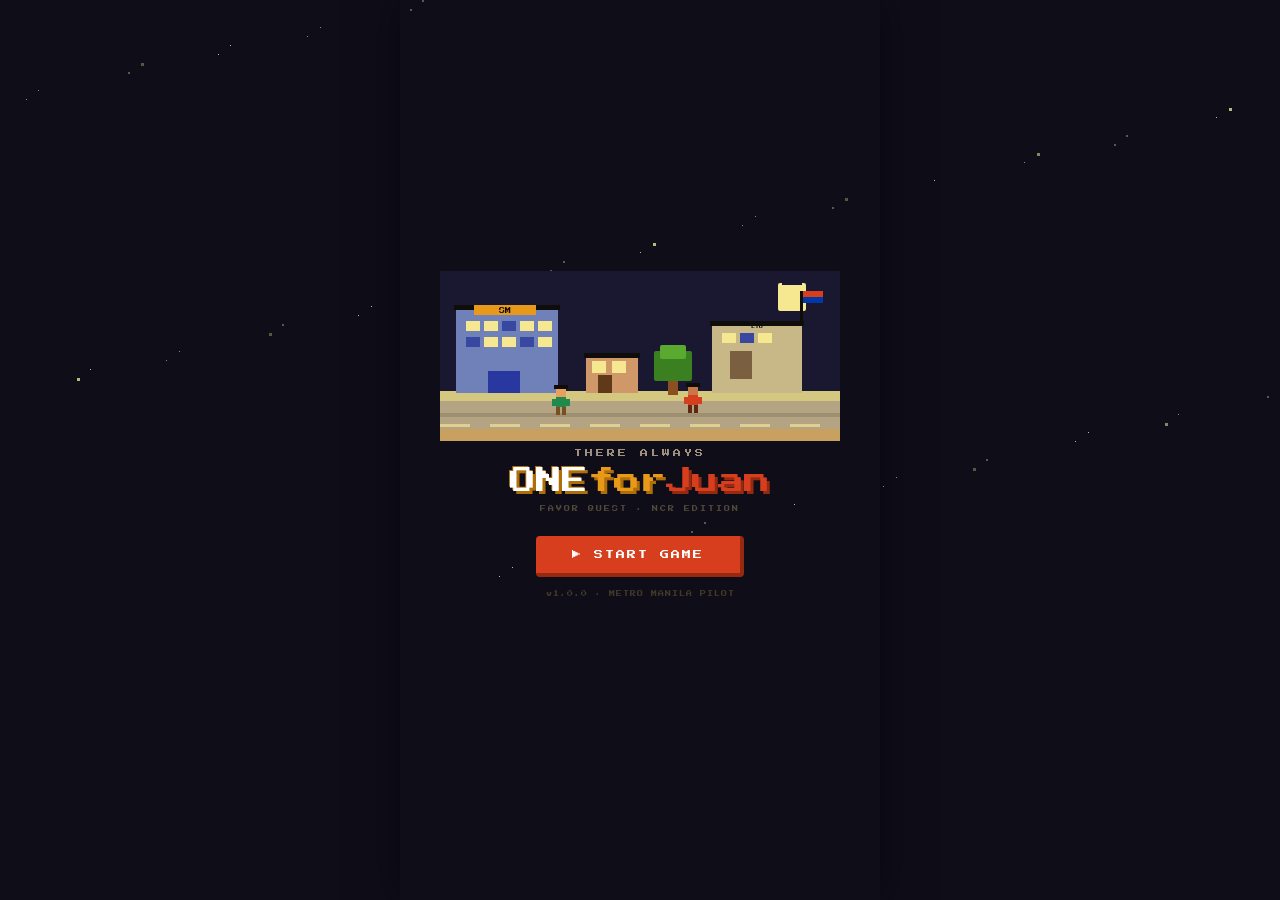
==== commit 8b0f6fd1: "Update index.html" ====
--- a/index.html
+++ b/index.html
@@ -351,6 +351,11 @@
         <span class="badge badge-sun">Post a quest</span>
       </div>
     </div>
+    <!-- role lock banner -->
+    <div id="role-lock-banner" style="display:none;background:#D63E1E0E;border:1px solid #D63E1E33;border-radius:10px;padding:12px 14px;margin-bottom:16px;display:none;">
+      <div style="font-family:var(--px);font-size:7px;color:var(--ember);margin-bottom:4px;">🔒 ROLE LOCKED</div>
+      <div id="role-lock-msg" style="font-size:12px;color:#8A2010;line-height:1.6;"></div>
+    </div>
     <div class="card" style="margin-bottom:16px;padding:14px 16px;">
       <div style="font-family:var(--px);font-size:7px;color:var(--ink-soft);margin-bottom:10px;letter-spacing:1px;">SAFETY RULES · ALWAYS APPLY</div>
       <div style="display:flex;gap:10px;margin-bottom:8px;font-size:12px;color:var(--ink-mid);align-items:flex-start;"><span style="font-size:14px;flex-shrink:0;">🏛️</span><span>Bayanis only pin to public landmarks</span></div>
@@ -367,7 +372,7 @@
 ════════════════════════════════════════ -->
 <div class="screen" id="s-bmap" style="background:var(--bg);">
   <div style="background:var(--ink);padding:14px 20px;display:flex;justify-content:space-between;align-items:center;flex-shrink:0;">
-    <button onclick="go('s-role')" style="font-family:var(--px);font-size:7px;color:#706050;background:none;border:none;cursor:pointer;letter-spacing:1px;">← SWITCH ROLE</button>
+    <button onclick="tryGoRole()" style="font-family:var(--px);font-size:7px;color:#706050;background:none;border:none;cursor:pointer;letter-spacing:1px;">← SWITCH ROLE</button>
     <div style="font-family:var(--px);font-size:7px;color:var(--green);background:#1F8A4C18;border:1px solid var(--green);border-radius:4px;padding:4px 10px;">BAYANI MODE</div>
   </div>
   <!-- pixel map -->
@@ -470,15 +475,8 @@
       <button id="end-live-btn" class="btn btn-primary" style="width:auto;padding:10px 14px;font-size:7px;margin:0;flex-shrink:0;display:none;" onclick="endLive()">END LIVE</button>
     </div>
 
-    <div class="section-label">ACTIVE QUESTS NEARBY</div>
-    <div class="quest-card" onclick="openSheet('sheet-quest')" style="cursor:pointer;">
-      <div class="quest-header">BUY ITEM · SM SAN MATEO<span class="quest-timer">14:22</span></div>
-      <div style="font-size:11px;color:#A09080;margin-bottom:8px;">0.3 km away · Lakan Lvl 2 · ⭐ 4.8</div>
-      <div class="quest-item-row"><span>Milo 1kg × 1</span><span>₱95</span></div>
-      <div class="quest-item-row"><span>Safeguard bar × 3</span><span>₱90</span></div>
-      <div class="quest-offer">OFFER: ₱120</div>
-      <div style="font-size:10px;color:#A09080;text-align:center;">Tap to see full quest</div>
-    </div>
+    <div class="section-label" id="quest-section-label" style="display:none;">QUESTS NEARBY</div>
+    <div id="quest-categories" style="display:none;"></div>
   </div>
 
   <div class="bottom-nav" id="bnav-bayani"></div>
@@ -589,7 +587,7 @@
       <div>Funds held in escrow are released automatically once the Lakan confirms receipt. If no confirmation in 2 hours, funds auto-release.</div>
     </div>
 
-    <button class="btn btn-green" onclick="go('s-bearnings')">MARK QUEST COMPLETE ✓</button>
+    <button class="btn btn-green" onclick="clearActiveJob();go('s-bearnings')">MARK QUEST COMPLETE ✓</button>
   </div>
   <div class="bottom-nav" id="bnav-receipt"></div>
 </div>
@@ -659,7 +657,7 @@
 <!-- ════ S12 LAKAN MAP ════ -->
 <div class="screen" id="s-lmap" style="background:var(--bg);">
   <div style="background:var(--ink);padding:14px 20px;display:flex;justify-content:space-between;align-items:center;flex-shrink:0;">
-    <button onclick="go('s-role')" style="font-family:var(--px);font-size:7px;color:#706050;background:none;border:none;cursor:pointer;letter-spacing:1px;">← SWITCH ROLE</button>
+    <button onclick="tryGoRole()" style="font-family:var(--px);font-size:7px;color:#706050;background:none;border:none;cursor:pointer;letter-spacing:1px;">← SWITCH ROLE</button>
     <div style="font-family:var(--px);font-size:7px;color:var(--sun);background:#E8991A18;border:1px solid var(--sun);border-radius:4px;padding:4px 10px;">LAKAN MODE</div>
   </div>
   <div class="map-area">
@@ -796,7 +794,7 @@
       <div style="display:flex;justify-content:space-between;font-size:14px;font-weight:700;border-top:1px solid var(--border);padding-top:8px;margin-top:4px;"><span style="color:var(--ink-soft);">Total you pay</span><span style="color:var(--ember);" id="g-total">₱323.50</span></div>
     </div>
     <div class="info-box info-green" style="margin-bottom:16px;"><span style="font-size:14px;flex-shrink:0;">🔒</span><div>Payment held in escrow — released only after you confirm completion.</div></div>
-    <button class="btn btn-sun" onclick="go('s-lwaiting')" style="margin-bottom:8px;">POST QUEST →</button>
+    <button class="btn btn-sun" onclick="setActiveJob('lakan');go('s-lwaiting')" style="margin-bottom:8px;">POST QUEST →</button>
     <button class="btn btn-ghost" onclick="go('s-lbrowse')">← Back</button>
   </div>
   <div class="bottom-nav" id="bnav-lq"></div>
@@ -879,7 +877,7 @@
       <div style="display:flex;gap:8px;justify-content:center;margin-bottom:14px;" id="star-row-l"></div>
       <textarea class="form-input" placeholder="Optional: Leave a note for Ate Len..."></textarea>
     </div>
-    <button class="btn btn-sun" onclick="go('s-ldone')" style="margin-bottom:8px;">CONFIRM &amp; RELEASE PAYMENT →</button>
+    <button class="btn btn-sun" onclick="clearActiveJob();go('s-ldone')" style="margin-bottom:8px;">CONFIRM &amp; RELEASE PAYMENT →</button>
     <button class="btn btn-ghost" onclick="openSheet('sheet-dispute')">Report an Issue</button>
   </div>
   <div class="bottom-nav" id="bnav-lc"></div>
--- a/oneforjuan.css
+++ b/oneforjuan.css
@@ -0,0 +1,203 @@
+/* ── RESET & BASE ── */
+*{box-sizing:border-box;margin:0;padding:0;}
+html{height:100%;overflow:hidden;}body{height:100%;overflow:hidden;background:#0F0D18;display:flex;justify-content:center;align-items:stretch;font-family:'DM Sans',sans-serif;margin:0;padding:0;}
+::-webkit-scrollbar{width:4px;}
+::-webkit-scrollbar-thumb{background:#D8D1C7;border-radius:4px;}
+
+/* ── TOKENS ── */
+:root{
+  --ink:#0F0D0A; --ink-mid:#3D3828; --ink-soft:#7A7060; --ink-faint:#B8AFA0;
+  --bg:#F5F0E8; --surface:#FDFAF4; --card:#FFFFFF; --border:#E2DAC8; --border-soft:#EDE8DC;
+  --sun:#E8991A; --sun-light:#FDF0D0; --sun-dark:#B06E08;
+  --ember:#D63E1E; --ember-light:#FDEEE8; --ember-dark:#962A10;
+  --green:#1F8A4C; --green-bg:#EAF5EE;
+  --night:#0F0D18; --night-mid:#1E1C30;
+  --px:'Press Start 2P',monospace;
+}
+
+/* ── APP SHELL ── */
+#app{width:100%;max-width:480px;height:100%;background:var(--bg);box-shadow:0 0 40px rgba(0,0,0,0.5);overflow:hidden;display:flex;flex-direction:column;}
+@media(max-width:480px){
+  html,body{background:var(--bg);}
+  #app{max-width:100%;box-shadow:none;}
+}
+
+/* ── SCREENS ── */
+.screen{display:none;}
+.screen.active{display:flex;flex-direction:column;flex:1;height:100%;overflow:hidden;}
+
+/* ── TYPOGRAPHY ── */
+.px{font-family:var(--px);}
+.section-label{font-family:var(--px);font-size:8px;color:var(--ink-faint);letter-spacing:2px;text-transform:uppercase;margin-bottom:10px;}
+
+/* ── BUTTONS ── */
+.btn{width:100%;border:none;border-radius:10px;padding:14px 20px;font-family:var(--px);font-size:9px;letter-spacing:1px;cursor:pointer;transition:transform .1s;display:flex;align-items:center;justify-content:center;gap:8px;line-height:1.6;}
+.btn:active{transform:translateY(2px);}
+.btn-primary{background:var(--ember);color:#fff;border-bottom:3px solid var(--ember-dark);}
+.btn-primary:active{border-bottom-width:1px;}
+.btn-green{background:var(--green);color:#fff;border-bottom:3px solid #145E34;}
+.btn-green:active{border-bottom-width:1px;}
+.btn-dark{background:var(--ink);color:var(--sun);border-bottom:3px solid #000;}
+.btn-dark:active{border-bottom-width:1px;}
+.btn-ghost{background:transparent;color:var(--ink-soft);border:1px solid var(--border);font-family:'DM Sans',sans-serif;font-size:13px;font-weight:600;letter-spacing:0;}
+.btn-sun{background:var(--sun);color:var(--ink);border-bottom:3px solid var(--sun-dark);}
+.btn-sun:active{border-bottom-width:1px;}
+
+/* ── CARDS ── */
+.card{background:var(--card);border:1px solid var(--border);border-radius:14px;padding:16px 18px;}
+.card-hover{transition:box-shadow .15s,transform .15s;cursor:pointer;}
+.card-hover:hover{box-shadow:0 4px 20px rgba(0,0,0,0.08);transform:translateY(-1px);}
+
+/* ── FORM ── */
+.form-group{margin-bottom:14px;}
+.form-label{display:block;font-size:11px;font-weight:700;color:var(--ink-mid);margin-bottom:5px;letter-spacing:.3px;}
+.form-input{width:100%;background:var(--bg);border:1px solid var(--border);border-radius:9px;padding:11px 14px;font-size:14px;font-family:'DM Sans',sans-serif;color:var(--ink);outline:none;transition:border-color .15s;}
+.form-input:focus{border-color:var(--ember);}
+textarea.form-input{resize:none;height:80px;}
+
+/* ── BADGE ── */
+.badge{display:inline-flex;align-items:center;gap:4px;border-radius:5px;padding:2px 8px;font-size:10px;font-weight:700;}
+.badge-green{background:#1F8A4C18;color:var(--green);border:1px solid #1F8A4C40;}
+.badge-sun{background:#E8991A18;color:var(--sun-dark);border:1px solid #E8991A40;}
+.badge-ember{background:#D63E1E18;color:var(--ember);border:1px solid #D63E1E40;}
+.badge-gray{background:#7A706018;color:var(--ink-soft);border:1px solid #7A706040;}
+
+/* ── INFO BOX ── */
+.info-box{border-radius:10px;padding:10px 14px;display:flex;gap:10px;align-items:flex-start;font-size:12px;font-weight:500;line-height:1.6;}
+.info-green{background:#1F8A4C0E;border:1px solid #1F8A4C33;color:#1A5C38;}
+.info-amber{background:#E8991A0E;border:1px solid #E8991A33;color:#7A4800;}
+.info-ember{background:#D63E1E0E;border:1px solid #D63E1E33;color:#8A2010;}
+.info-icon{font-size:16px;flex-shrink:0;}
+
+/* ── UPLOAD BOX ── */
+.upload-box{border:2px dashed var(--border);border-radius:12px;padding:20px 16px;text-align:center;cursor:pointer;transition:all .2s;background:var(--surface);margin-bottom:10px;}
+.upload-box:hover{border-color:var(--ember);background:#fff8f4;}
+.upload-box.done{border-color:var(--green);background:var(--green-bg);}
+
+/* ── STEP BAR ── */
+.step-bar{background:var(--card);border-bottom:1px solid var(--border);padding:14px 24px;}
+.step-bar-inner{display:flex;align-items:center;}
+.step-dot{width:26px;height:26px;border-radius:50%;display:flex;align-items:center;justify-content:center;font-family:var(--px);font-size:8px;position:relative;z-index:1;flex-shrink:0;}
+.step-dot-done{background:var(--green);border:1px solid var(--green);color:#fff;}
+.step-dot-active{background:var(--ember);border:1px solid var(--ember);color:#fff;}
+.step-dot-idle{background:var(--border-soft);border:1px solid var(--border);color:var(--ink-faint);}
+.step-line{flex:1;height:2px;margin:0 6px;margin-bottom:16px;}
+.step-line-done{background:var(--green);}
+.step-line-idle{background:var(--border-soft);}
+.step-label{font-family:var(--px);font-size:6px;letter-spacing:.5px;margin-top:4px;text-align:center;}
+
+/* ── PROGRESS DOTS ── */
+.progress-dots{display:flex;gap:6px;justify-content:center;padding:20px 0 0;}
+.dot{height:8px;border-radius:2px;transition:all .3s;image-rendering:pixelated;}
+
+/* ── DARK HEADER ── */
+.dark-header{background:var(--ink);padding:18px 24px 16px;}
+.logo-big{font-family:var(--px);font-size:9px;color:var(--sun);}
+.logo-sub{font-family:var(--px);font-size:7px;color:#706050;letter-spacing:1px;margin-top:2px;}
+
+/* ── STARS ── */
+.stars-bg{position:absolute;inset:0;pointer-events:none;overflow:hidden;}
+
+/* ── BOTTOM NAV ── */
+.bottom-nav{background:var(--ink);border-top:2px solid #2A2820;display:flex;padding:8px 0 16px;flex-shrink:0;position:sticky;bottom:0;z-index:50;}
+.nav-btn{flex:1;background:none;border:none;cursor:pointer;display:flex;flex-direction:column;align-items:center;gap:4px;padding:4px 0;}
+.nav-icon-wrap{width:34px;height:26px;border-radius:8px;display:flex;align-items:center;justify-content:center;font-size:16px;transition:all .15s;}
+.nav-label{font-family:var(--px);font-size:6px;letter-spacing:.5px;}
+
+/* ── SHEET OVERLAY ── */
+.sheet-overlay{display:none;position:fixed;inset:0;background:rgba(10,10,10,.65);z-index:100;align-items:flex-end;justify-content:center;backdrop-filter:blur(4px);}
+.sheet-overlay.open{display:flex;}
+.sheet{background:var(--surface);border-radius:20px 20px 0 0;width:100%;max-width:480px;max-height:88vh;overflow-y:auto;padding:0 0 40px;animation:sheetUp .25s cubic-bezier(.25,.46,.45,.94);}
+.sheet-handle{width:36px;height:4px;background:var(--border);border-radius:2px;margin:12px auto 0;}
+.sheet-header{padding:16px 20px 12px;border-bottom:1px solid var(--border);display:flex;justify-content:space-between;align-items:flex-start;}
+.sheet-close{background:var(--bg);border:1px solid var(--border);border-radius:6px;width:28px;height:28px;cursor:pointer;font-size:14px;display:flex;align-items:center;justify-content:center;color:var(--ink-soft);}
+.sheet-body{padding:18px 20px;}
+
+/* ── QUEST CARD ── */
+.quest-card{background:#0A0A18;border:3px solid var(--sun);border-radius:8px;padding:16px;box-shadow:4px 4px 0 var(--sun-dark);}
+.quest-header{font-family:var(--px);font-size:8px;color:var(--sun);letter-spacing:1px;margin-bottom:10px;display:flex;justify-content:space-between;align-items:center;}
+.quest-timer{background:var(--ember);color:#fff;padding:3px 8px;border-radius:3px;font-size:7px;animation:blink 1s step-end infinite;}
+.quest-item-row{display:flex;justify-content:space-between;font-size:12px;color:#C0B090;margin-bottom:4px;padding:4px 0;border-bottom:1px solid #2A2820;}
+.quest-offer{font-family:var(--px);font-size:14px;color:var(--sun);text-align:center;margin:12px 0 6px;}
+.quest-btns{display:grid;grid-template-columns:1fr 1fr;gap:10px;margin-top:10px;}
+.quest-btn-accept{background:var(--green);color:#fff;border:none;border-radius:6px;padding:12px;font-family:var(--px);font-size:8px;cursor:pointer;border-bottom:3px solid #145E34;}
+.quest-btn-decline{background:#2A2820;color:#A09080;border:1px solid #3A3830;border-radius:6px;padding:12px;font-family:var(--px);font-size:8px;cursor:pointer;}
+
+/* ── ITEM ROW ── */
+.item-grid{display:grid;grid-template-columns:1fr 52px 76px 24px;gap:8px;align-items:center;margin-bottom:8px;}
+.item-label-grid{display:grid;grid-template-columns:1fr 52px 76px 24px;gap:8px;margin-bottom:4px;}
+.item-col-lbl{font-size:10px;font-weight:700;color:var(--ink-faint);}
+.remove-btn{background:none;border:none;cursor:pointer;color:var(--ink-faint);font-size:16px;padding:0;line-height:1;}
+.remove-btn:hover{color:var(--ember);}
+.add-item-btn{width:100%;background:none;border:1px dashed var(--border);border-radius:6px;padding:8px;font-size:12px;font-weight:600;color:var(--ink-faint);cursor:pointer;margin-bottom:14px;font-family:'DM Sans',sans-serif;transition:all .15s;}
+.add-item-btn:hover{border-color:var(--ember);color:var(--ember);}
+
+/* ── TOTALS ── */
+.total-card{background:var(--card);border:1px solid var(--border);border-radius:8px;padding:12px 14px;margin-bottom:14px;}
+.total-row{display:flex;justify-content:space-between;font-size:13px;margin-bottom:6px;}
+.total-row.main{font-weight:700;font-size:14px;border-top:1px solid var(--border);padding-top:8px;margin-top:4px;margin-bottom:0;}
+.total-label{color:var(--ink-soft);}
+.total-val{color:var(--ink);font-weight:500;}
+.total-val.accent{color:var(--ember);font-weight:700;}
+
+/* ── MAP AREA ── */
+.map-area{position:relative;height:260px;overflow:hidden;flex-shrink:0;}
+.map-pin{position:absolute;cursor:pointer;transition:transform .15s;z-index:10;}
+.map-pin:hover{transform:scale(1.12) translateY(-2px);}
+.pin-bubble{background:var(--card);border:2px solid var(--ink);border-radius:5px;padding:2px 6px;font-family:var(--px);font-size:6px;color:var(--ink);white-space:nowrap;text-align:center;margin-top:2px;box-shadow:2px 2px 0 var(--ink);}
+.pin-bubble.green{background:var(--green);color:#fff;border-color:var(--ink);}
+.pin-bubble.sun{background:var(--sun);color:var(--ink);border-color:var(--ink);}
+.map-hud{position:absolute;background:#1A1208EE;border:1px solid #3A3020;border-radius:8px;padding:8px 12px;font-family:var(--px);font-size:7px;color:var(--sun);line-height:1.8;z-index:20;}
+
+/* ── SERVICE CHIP ── */
+.svc-chip{background:var(--card);border:1px solid var(--border);border-radius:8px;padding:10px 12px;cursor:pointer;transition:all .15s;display:flex;align-items:center;gap:8px;font-size:13px;font-weight:500;}
+.svc-chip:hover{border-color:var(--green);}
+.svc-chip.selected{border-color:var(--green);background:var(--green-bg);color:var(--green);font-weight:700;}
+
+/* ── TIME CHIP ── */
+.time-chip{flex:1;background:var(--card);border:1px solid var(--border);border-radius:8px;padding:10px 6px;text-align:center;cursor:pointer;font-size:12px;font-weight:500;transition:all .15s;}
+.time-chip.selected{background:var(--sun-light);border-color:var(--sun);color:var(--sun-dark);font-weight:700;}
+
+/* ── BAYANI MINI CARD ── */
+.bayani-mini{background:var(--card);border:1px solid var(--border);border-radius:10px;padding:12px 14px;margin-bottom:10px;display:flex;gap:12px;align-items:center;cursor:pointer;transition:all .2s;}
+.bayani-mini:hover{border-color:var(--ember);box-shadow:0 2px 10px rgba(214,62,30,.1);}
+.bayani-mini.selected{border-color:var(--ember);background:#FFF8F4;}
+
+/* ── CHECKLIST ── */
+.check-item{display:flex;align-items:flex-start;gap:12px;padding:12px 0;border-bottom:1px solid var(--border-soft);}
+.check-item:last-child{border-bottom:none;}
+.check-box{width:22px;height:22px;border-radius:5px;border:2px solid var(--border);flex-shrink:0;cursor:pointer;display:flex;align-items:center;justify-content:center;transition:all .15s;margin-top:1px;}
+.check-box.checked{background:var(--green);border-color:var(--green);color:#fff;font-size:12px;}
+
+/* ── EARNINGS ── */
+.earnings-stat{background:var(--card);border:1px solid var(--border);border-radius:12px;padding:16px;text-align:center;}
+.earnings-num{font-family:var(--px);font-size:22px;color:var(--sun);display:block;margin-bottom:4px;}
+.earnings-label{font-size:11px;color:var(--ink-soft);}
+
+/* ── LEVEL BAR ── */
+.level-pill{display:inline-flex;align-items:center;gap:5px;background:#2A2010;border:1px solid var(--sun);border-radius:4px;padding:3px 10px;font-family:var(--px);font-size:7px;color:var(--sun);}
+
+/* ── ROLE CARDS ── */
+.role-card{background:var(--card);border-radius:16px;padding:20px 14px 16px;border:2px solid var(--border);cursor:pointer;transition:all .2s;text-align:center;position:relative;overflow:hidden;}
+.role-card.selected-bayani{border-color:var(--green);box-shadow:0 0 0 3px #1F8A4C20;}
+.role-card.selected-lakan{border-color:var(--sun);box-shadow:0 0 0 3px #E8991A20;}
+.role-stripe{position:absolute;top:0;left:0;right:0;height:4px;}
+
+/* ── ANIMATIONS ── */
+@keyframes sheetUp{from{transform:translateY(40px);opacity:0}to{transform:translateY(0);opacity:1}}
+@keyframes popIn{0%{transform:scale(.85);opacity:0}70%{transform:scale(1.05)}100%{transform:scale(1);opacity:1}}
+@keyframes fadeUp{from{opacity:0;transform:translateY(12px)}to{opacity:1;transform:translateY(0)}}
+@keyframes blink{0%,100%{opacity:1}50%{opacity:.2}}
+@keyframes scanLine{0%{top:0;height:20%}50%{top:30%;height:40%}100%{top:100%;height:0}}
+@keyframes twinkle{0%,100%{opacity:.8}50%{opacity:.1}}
+@keyframes bounce{0%,100%{transform:translateY(0)}50%{transform:translateY(-5px)}}
+@keyframes walkRight{0%{transform:translateX(0)}100%{transform:translateX(20px)}}
+
+/* ── SCROLLABLE BODY ── */
+.scroll-body{flex:1;overflow-y:auto;padding:20px 20px 32px;-webkit-overflow-scrolling:touch;}
+
+/* ── AVATAR BUILDER ── */
+.av-tab{flex:1;padding:8px 2px;text-align:center;font-family:var(--px);font-size:7px;cursor:pointer;border:none;background:transparent;color:var(--ink-faint);border-bottom:2px solid transparent;transition:all .15s;}
+.av-tab.active{color:var(--ember);border-bottom-color:var(--ember);}
+.av-opt{width:44px;height:44px;border-radius:8px;background:#2A2820;border:2px solid #3A3020;cursor:pointer;display:flex;flex-direction:column;align-items:center;justify-content:center;gap:2px;overflow:hidden;transition:all .15s;}
+.av-opt:hover,.av-opt.sel{border-color:var(--ember);background:#3A2018;}
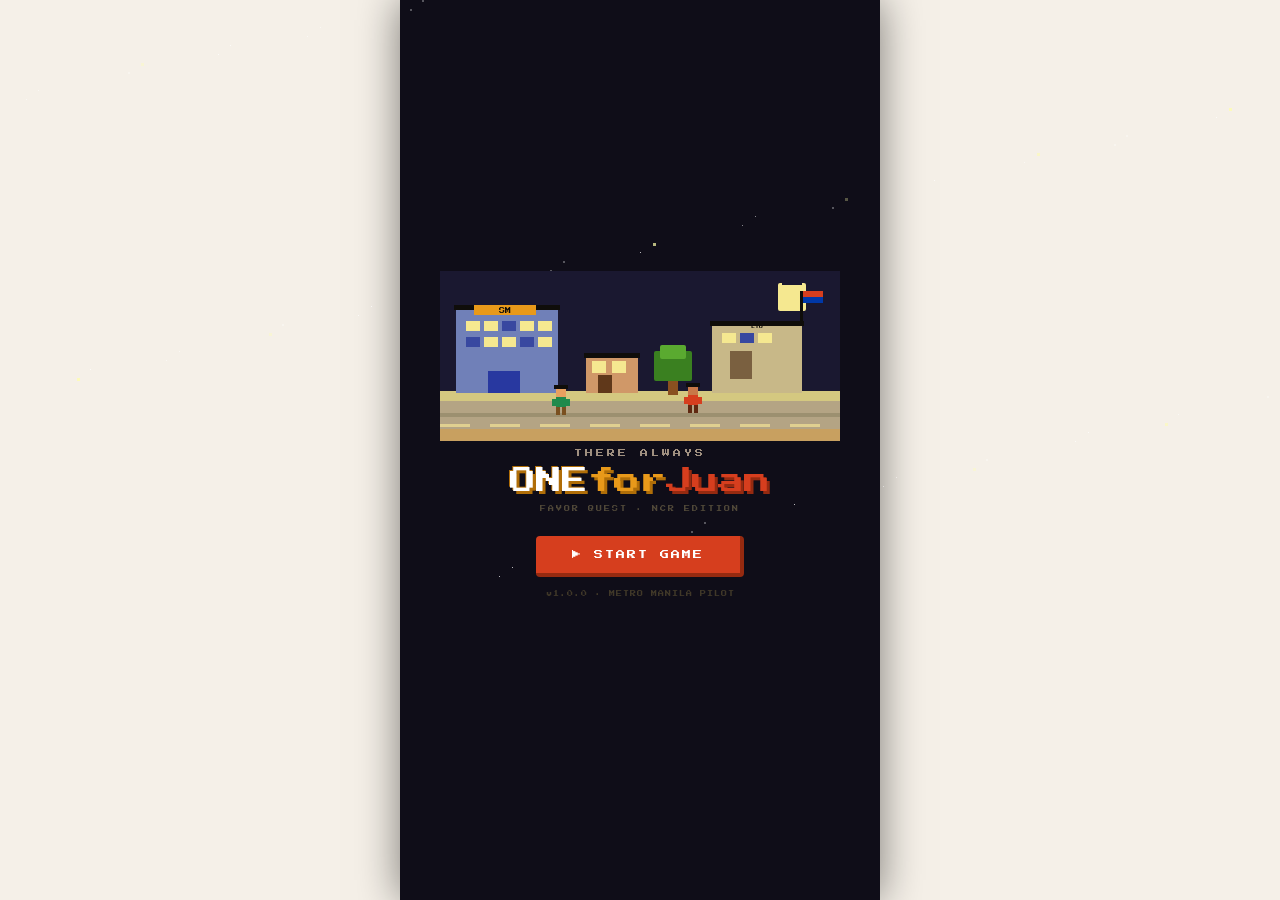
==== commit 5f68cbcb: "Add files via upload" ====
--- a/index.html
+++ b/index.html
@@ -1,1120 +1,1120 @@
-<!DOCTYPE html>
-<html lang="en">
-<head>
-<meta charset="UTF-8"/>
-<meta name="viewport" content="width=device-width, initial-scale=1.0, maximum-scale=1.0"/>
-<title>ONEforJuan — Favor Quest</title>
-<link rel="preconnect" href="https://fonts.googleapis.com"/>
-<link href="https://fonts.googleapis.com/css2?family=Press+Start+2P&family=DM+Sans:wght@400;500;600;700&display=swap" rel="stylesheet"/>
-<link rel="stylesheet" href="oneforjuan.css">
-</head>
-<body>
-<div id="app">
-
-<!-- ════════════════════════════════════════
-     S1 · SPLASH
-════════════════════════════════════════ -->
-<div class="screen active" id="s-splash" style="background:var(--night);overflow:hidden;">
-
-  <!-- stars -->
-  <div class="stars-bg" id="stars-container"></div>
-
-  <!-- full layout: city top half, title bottom half, all centered -->
-  <div style="display:flex;flex-direction:column;align-items:center;justify-content:center;height:100%;padding:0 24px 32px;position:relative;z-index:5;gap:0;">
-
-    <!-- city SVG — fixed original size -->
-    <div style="flex-shrink:0;display:flex;justify-content:center;width:100%;">
-      <svg width="400" height="170" viewBox="0 0 400 170" style="image-rendering:pixelated;display:block;max-width:100%;">
-        <rect width="400" height="170" fill="#1A1830"/>
-        <rect x="338" y="12" width="28" height="28" fill="#F5E890" rx="2"/>
-        <rect x="342" y="8" width="20" height="6" fill="#1A1830"/>
-        <rect y="120" width="400" height="50" fill="#C8A060"/>
-        <rect y="130" width="400" height="28" fill="#B4A484"/>
-        <rect y="142" width="400" height="4" fill="#88806088"/>
-        <rect x="0"   y="153" width="30" height="3" fill="#E0D090"/>
-        <rect x="50"  y="153" width="30" height="3" fill="#E0D090"/>
-        <rect x="100" y="153" width="30" height="3" fill="#E0D090"/>
-        <rect x="150" y="153" width="30" height="3" fill="#E0D090"/>
-        <rect x="200" y="153" width="30" height="3" fill="#E0D090"/>
-        <rect x="250" y="153" width="30" height="3" fill="#E0D090"/>
-        <rect x="300" y="153" width="30" height="3" fill="#E0D090"/>
-        <rect x="350" y="153" width="30" height="3" fill="#E0D090"/>
-        <rect y="120" width="400" height="10" fill="#D4C880"/>
-        <rect x="16" y="36" width="102" height="86" fill="#7080B8"/>
-        <rect x="14" y="34" width="106" height="5" fill="#0F0D0A"/>
-        <rect x="34" y="34" width="62" height="10" fill="#E8991A"/>
-        <text x="65" y="43" text-anchor="middle" font-family="'Press Start 2P'" font-size="6" fill="#0F0D0A">SM</text>
-        <rect x="26" y="50" width="14" height="10" fill="#F5E890"/>
-        <rect x="44" y="50" width="14" height="10" fill="#F5E890"/>
-        <rect x="62" y="50" width="14" height="10" fill="#3848A0"/>
-        <rect x="80" y="50" width="14" height="10" fill="#F5E890"/>
-        <rect x="98" y="50" width="14" height="10" fill="#F5E890"/>
-        <rect x="26" y="66" width="14" height="10" fill="#3848A0"/>
-        <rect x="44" y="66" width="14" height="10" fill="#F5E890"/>
-        <rect x="62" y="66" width="14" height="10" fill="#F5E890"/>
-        <rect x="80" y="66" width="14" height="10" fill="#3848A0"/>
-        <rect x="98" y="66" width="14" height="10" fill="#F5E890"/>
-        <rect x="48" y="100" width="32" height="22" fill="#2838A0"/>
-        <rect x="146" y="84" width="52" height="38" fill="#D09868"/>
-        <rect x="144" y="82" width="56" height="5" fill="#0F0D0A"/>
-        <rect x="152" y="90" width="14" height="12" fill="#F5E890"/>
-        <rect x="172" y="90" width="14" height="12" fill="#F5E890"/>
-        <rect x="158" y="104" width="14" height="18" fill="#60381A"/>
-        <text x="172" y="88" text-anchor="middle" font-family="'Press Start 2P'" font-size="4" fill="#0F0D0A">7-11</text>
-        <rect x="228" y="104" width="10" height="20" fill="#8A5020"/>
-        <rect x="214" y="80" width="38" height="30" fill="#3A8020" rx="2"/>
-        <rect x="220" y="74" width="26" height="14" fill="#5AAA30" rx="2"/>
-        <rect x="272" y="52" width="90" height="70" fill="#C8B888"/>
-        <rect x="270" y="50" width="94" height="5" fill="#0F0D0A"/>
-        <rect x="282" y="62" width="14" height="10" fill="#F5E890"/>
-        <rect x="300" y="62" width="14" height="10" fill="#3848A0"/>
-        <rect x="318" y="62" width="14" height="10" fill="#F5E890"/>
-        <rect x="290" y="80" width="22" height="28" fill="#7A6040"/>
-        <text x="317" y="58" text-anchor="middle" font-family="'Press Start 2P'" font-size="4" fill="#0F0D0A">LTO</text>
-        <rect x="360" y="20" width="3" height="34" fill="#0F0D0A"/>
-        <rect x="363" y="20" width="20" height="12" fill="#0038A8"/>
-        <rect x="363" y="20" width="20" height="6" fill="#D63E1E"/>
-        <g style="animation:walkRight 3s linear infinite alternate">
-          <rect x="116" y="116" width="10" height="10" fill="#E8A060"/>
-          <rect x="114" y="114" width="14" height="4" fill="#0F0D0A"/>
-          <rect x="116" y="126" width="10" height="10" fill="#1F8A4C"/>
-          <rect x="112" y="128" width="6" height="7" fill="#1F8A4C"/>
-          <rect x="124" y="128" width="6" height="7" fill="#1F8A4C"/>
-          <rect x="116" y="136" width="4" height="8" fill="#7A5020"/>
-          <rect x="122" y="136" width="4" height="8" fill="#7A5020"/>
-        </g>
-        <g style="animation:walkRight 2.4s linear infinite alternate-reverse">
-          <rect x="248" y="114" width="10" height="10" fill="#C87848"/>
-          <rect x="246" y="112" width="14" height="4" fill="#0F0D0A"/>
-          <rect x="248" y="124" width="10" height="10" fill="#D63E1E"/>
-          <rect x="244" y="126" width="6" height="7" fill="#D63E1E"/>
-          <rect x="256" y="126" width="6" height="7" fill="#D63E1E"/>
-          <rect x="248" y="134" width="4" height="8" fill="#602810"/>
-          <rect x="254" y="134" width="4" height="8" fill="#602810"/>
-        </g>
-      </svg>
-    </div>
-
-    <!-- title + CTA — directly below city, centered -->
-    <div style="text-align:center;width:100%;padding-top:8px;">
-      <div style="font-family:var(--px);font-size:8px;color:#A09080;letter-spacing:3px;margin-bottom:10px;">THERE ALWAYS</div>
-      <div style="margin-bottom:8px;line-height:1.1;">
-        <span style="font-family:var(--px);font-size:26px;color:#fff;text-shadow:3px 3px 0 #B06E08,-1px -1px 0 #B06E08;">ONE</span><span style="font-family:var(--px);font-size:26px;color:var(--sun);text-shadow:3px 3px 0 #B06E08;">for</span><span style="font-family:var(--px);font-size:26px;color:var(--ember);text-shadow:3px 3px 0 var(--ember-dark);">Juan</span>
-      </div>
-      <div style="font-family:var(--px);font-size:6px;color:#504838;letter-spacing:2px;margin-bottom:24px;">FAVOR QUEST · NCR EDITION</div>
-      <button onclick="go('s-onboard')" style="font-family:var(--px);font-size:9px;background:var(--ember);color:#fff;border:none;padding:14px 36px;cursor:pointer;border-bottom:4px solid var(--ember-dark);border-right:4px solid var(--ember-dark);letter-spacing:2px;animation:blink 1.2s step-end infinite;border-radius:4px;position:relative;z-index:10;">▶  START GAME</button>
-      <div style="margin-top:14px;font-family:var(--px);font-size:6px;color:#403828;letter-spacing:1px;">v1.0.0 · METRO MANILA PILOT</div>
-    </div>
-
-  </div>
-</div>
-
-<!-- ════════════════════════════════════════
-     S2 · ONBOARDING
-════════════════════════════════════════ -->
-<div class="screen" id="s-onboard" style="background:var(--bg);">
-  <div class="progress-dots" id="ob-dots"></div>
-  <div class="scroll-body" style="display:flex;flex-direction:column;justify-content:center;" id="ob-body"></div>
-</div>
-
-<!-- ════════════════════════════════════════
-     S3 · VERIFY STEP 1
-════════════════════════════════════════ -->
-<div class="screen" id="s-v1" style="background:var(--bg);">
-  <div class="dark-header">
-    <div class="logo-big">ONEforJuan</div>
-    <div class="logo-sub">IDENTITY QUEST</div>
-  </div>
-  <div class="step-bar" id="vbar-1"></div>
-  <div class="scroll-body">
-    <div class="section-label" style="margin-bottom:14px;">Step 1 of 3 — Basic Info</div>
-    <div class="card" style="margin-bottom:14px;">
-      <div style="display:flex;align-items:center;gap:8px;margin-bottom:14px;">
-        <span style="font-size:18px;">👤</span>
-        <span style="font-family:var(--px);font-size:8px;">Your Details</span>
-      </div>
-      <div class="form-group">
-        <label class="form-label">Full Name (as on ID)</label>
-        <input class="form-input" type="text" value="Seph Reyes" placeholder="Maria Santos dela Cruz"/>
-      </div>
-      <div style="display:grid;grid-template-columns:1fr 1fr;gap:10px;">
-        <div class="form-group" style="margin-bottom:0;">
-          <label class="form-label">Mobile Number</label>
-          <input class="form-input" type="text" value="+63 917 xxx xxxx"/>
-        </div>
-        <div class="form-group" style="margin-bottom:0;">
-          <label class="form-label">Home Barangay</label>
-          <input class="form-input" type="text" value="Brgy. Sto. Nino"/>
-        </div>
-      </div>
-      <div class="form-group" style="margin-top:14px;margin-bottom:0;">
-        <label class="form-label">City / Municipality</label>
-        <input class="form-input" type="text" value="San Mateo, Rizal"/>
-      </div>
-    </div>
-    <div class="card" style="margin-bottom:14px;">
-      <div style="display:flex;align-items:center;gap:8px;margin-bottom:14px;">
-        <span style="font-size:18px;">📷</span>
-        <span style="font-family:var(--px);font-size:8px;">Your Face Photo</span>
-      </div>
-      <div class="upload-box" onclick="toggleUpload(this,'📷','Selfie uploaded!')">
-        <div style="font-size:28px;margin-bottom:6px;">🤳</div>
-        <div style="font-weight:600;font-size:13px;">Upload a clear selfie</div>
-        <div style="font-size:11px;color:var(--ink-soft);margin-top:3px;">No filters. Face fully visible. Good lighting.</div>
-        <div style="font-size:11px;color:var(--ember);font-weight:700;margin-top:4px;">Stored privately — never shown publicly</div>
-      </div>
-    </div>
-    <div class="info-box info-green" style="margin-bottom:20px;">
-      <span class="info-icon">🔒</span>
-      <div>Your real photo and ID are only revealed to the other party <strong>after a task is accepted</strong> — never before. On the public map you appear as your pixel character.</div>
-    </div>
-    <button class="btn btn-primary" onclick="go('s-v2')">NEXT: UPLOAD ID →</button>
-  </div>
-</div>
-
-<!-- ════════════════════════════════════════
-     S4 · VERIFY STEP 2
-════════════════════════════════════════ -->
-<div class="screen" id="s-v2" style="background:var(--bg);">
-  <div class="dark-header">
-    <button onclick="go('s-v1')" style="font-family:var(--px);font-size:7px;color:#706050;background:none;border:none;cursor:pointer;margin-bottom:8px;letter-spacing:1px;">← BACK</button>
-    <div class="logo-big">ONEforJuan</div>
-    <div class="logo-sub">IDENTITY QUEST</div>
-  </div>
-  <div class="step-bar" id="vbar-2"></div>
-  <div class="scroll-body">
-    <div class="section-label" style="margin-bottom:14px;">Step 2 of 3 — Government ID</div>
-    <div class="card" style="margin-bottom:14px;">
-      <div class="section-label" style="margin-bottom:10px;">Choose ID Type</div>
-      <div style="display:grid;grid-template-columns:1fr 1fr;gap:8px;" id="id-type-grid"></div>
-    </div>
-    <div class="card" style="margin-bottom:14px;">
-      <div class="section-label" style="margin-bottom:12px;">Upload ID Photos</div>
-      <div class="upload-box" onclick="toggleUpload(this,'🪪','Front of ID uploaded!')">
-        <div style="font-size:28px;margin-bottom:6px;">🪪</div>
-        <div style="font-weight:600;font-size:13px;">Front of ID</div>
-        <div style="font-size:11px;color:var(--ink-soft);">All 4 corners visible. No glare.</div>
-      </div>
-      <div class="upload-box" onclick="toggleUpload(this,'🔄','Back of ID uploaded!')">
-        <div style="font-size:28px;margin-bottom:6px;">🔄</div>
-        <div style="font-weight:600;font-size:13px;">Back of ID</div>
-        <div style="font-size:11px;color:var(--ink-soft);">Required for most ID types.</div>
-      </div>
-    </div>
-    <div class="info-box info-amber" style="margin-bottom:20px;">
-      <span class="info-icon">⏱️</span>
-      <div>Manual review takes <strong>1–4 hours</strong>. You'll get an SMS once approved. You can browse the app while waiting.</div>
-    </div>
-    <button class="btn btn-primary" onclick="go('s-v3')">NEXT: FACE MATCH →</button>
-    <button class="btn btn-ghost" style="margin-top:8px;" onclick="go('s-v1')">← Back</button>
-  </div>
-</div>
-
-<!-- ════════════════════════════════════════
-     S5 · VERIFY STEP 3
-════════════════════════════════════════ -->
-<div class="screen" id="s-v3" style="background:var(--bg);">
-  <div class="dark-header">
-    <button onclick="go('s-v2')" style="font-family:var(--px);font-size:7px;color:#706050;background:none;border:none;cursor:pointer;margin-bottom:8px;letter-spacing:1px;">← BACK</button>
-    <div class="logo-big">ONEforJuan</div>
-    <div class="logo-sub">IDENTITY QUEST</div>
-  </div>
-  <div class="step-bar" id="vbar-3"></div>
-  <div class="scroll-body">
-    <div class="section-label" style="margin-bottom:14px;">Step 3 of 3 — Face Match</div>
-    <div class="card" style="text-align:center;padding:28px 20px;margin-bottom:14px;">
-      <div id="face-frame" style="width:130px;height:130px;margin:0 auto 16px;border:4px solid var(--border);border-radius:14px;background:var(--bg);display:flex;align-items:center;justify-content:center;position:relative;transition:border-color .4s;">
-        <svg width="80" height="88" viewBox="0 0 40 44" style="image-rendering:pixelated;">
-          <rect x="10" y="4" width="20" height="16" fill="#E8A060"/>
-          <rect x="8" y="2" width="24" height="5" fill="#0F0D0A"/>
-          <rect x="14" y="9" width="5" height="5" fill="#0F0D0A"/>
-          <rect x="21" y="9" width="5" height="5" fill="#0F0D0A"/>
-          <rect x="15" y="10" width="3" height="3" fill="#4080F0"/>
-          <rect x="22" y="10" width="3" height="3" fill="#4080F0"/>
-          <rect x="15" y="17" width="10" height="2" fill="#B06848"/>
-          <rect x="10" y="20" width="20" height="14" fill="#2060D0"/>
-          <rect x="4"  y="22" width="7"  height="10" fill="#2060D0"/>
-          <rect x="29" y="22" width="7"  height="10" fill="#2060D0"/>
-          <rect x="12" y="34" width="7"  height="10" fill="#7A5020"/>
-          <rect x="21" y="34" width="7"  height="10" fill="#7A5020"/>
-        </svg>
-        <div id="scan-overlay" style="display:none;position:absolute;top:0;left:0;right:0;height:30%;background:#E8991A30;border-bottom:2px solid var(--sun);animation:scanLine 1.2s linear infinite;"></div>
-        <div id="scan-check" style="display:none;position:absolute;inset:0;border-radius:10px;background:#1F8A4C20;align-items:center;justify-content:center;font-size:44px;">✅</div>
-      </div>
-      <div id="scan-title" style="font-family:var(--px);font-size:9px;color:var(--ink);margin-bottom:8px;line-height:1.8;">READY TO SCAN</div>
-      <div id="scan-sub" style="font-size:13px;color:var(--ink-soft);line-height:1.6;margin-bottom:20px;">We'll compare your selfie against your uploaded ID to confirm it's really you.</div>
-      <button id="scan-btn" class="btn btn-green" onclick="startScan()">START FACE SCAN</button>
-    </div>
-    <div class="info-box info-green" style="margin-bottom:20px;">
-      <span class="info-icon">✅</span>
-      <div>After approval you unlock your pixel character. Your real face is <strong>never shown on the public map</strong>.</div>
-    </div>
-    <button id="submit-btn" class="btn btn-primary" style="display:none;" onclick="go('s-approved')">SUBMIT &amp; ENTER WORLD →</button>
-    <button class="btn btn-ghost" style="margin-top:8px;" onclick="go('s-v2')">← Back</button>
-  </div>
-</div>
-
-<!-- ════════════════════════════════════════
-     S6 · APPROVED — SPRITE UNLOCK
-════════════════════════════════════════ -->
-<div class="screen" id="s-approved" style="background:var(--night);overflow-y:auto;">
-  <div style="padding:28px 24px 48px;display:flex;flex-direction:column;align-items:center;min-height:100%;">
-
-    <!-- PRE REVEAL -->
-    <div id="pre-reveal" style="text-align:center;width:100%;padding-top:20px;">
-      <div style="font-size:52px;margin-bottom:12px;animation:bounce 1s ease-in-out infinite;">🎊</div>
-      <div style="font-family:var(--px);font-size:12px;color:var(--sun);line-height:1.8;margin-bottom:10px;">VERIFICATION<br>APPROVED!</div>
-      <div style="font-size:14px;color:#A09080;line-height:1.6;margin-bottom:24px;">Time to build your pixel identity.</div>
-      <button class="btn btn-sun" onclick="showAvatarBuilder()" style="max-width:300px;">BUILD MY CHARACTER →</button>
-    </div>
-
-    <!-- AVATAR BUILDER -->
-    <div id="av-builder" style="display:none;width:100%;">
-      <div style="font-family:var(--px);font-size:10px;color:var(--sun);text-align:center;margin-bottom:16px;line-height:1.8;">BUILD YOUR PIXEL SELF</div>
-
-      <!-- live preview -->
-      <div style="display:flex;justify-content:center;margin-bottom:16px;">
-        <div style="background:#1E1C30;border:2px solid #3A3020;border-radius:16px;padding:16px 24px;text-align:center;">
-          <div id="av-preview" style="display:flex;justify-content:center;margin-bottom:8px;"></div>
-          <span class="badge badge-green" style="font-size:11px;">✓ Verified Account</span>
-        </div>
-      </div>
-
-      <!-- tabs -->
-      <div style="background:#1E1C30;border-radius:10px;padding:4px;margin-bottom:14px;display:flex;" id="av-tabs-bar">
-        <button class="av-tab active" onclick="avTabSwitch(this,'skin')">SKIN</button>
-        <button class="av-tab" onclick="avTabSwitch(this,'hair')">HAIR</button>
-        <button class="av-tab" onclick="avTabSwitch(this,'eyes')">EYES</button>
-        <button class="av-tab" onclick="avTabSwitch(this,'mouth')">MOUTH</button>
-        <button class="av-tab" onclick="avTabSwitch(this,'acc')">ACC.</button>
-      </div>
-
-      <!-- options grid -->
-      <div id="av-opts" style="background:#1E1C30;border-radius:12px;padding:14px;margin-bottom:14px;min-height:80px;display:flex;flex-wrap:wrap;gap:8px;"></div>
-
-      <!-- username -->
-      <div style="margin-bottom:16px;">
-        <label style="display:block;font-size:11px;font-weight:700;color:#A09080;margin-bottom:5px;letter-spacing:.3px;">Your Username</label>
-        <input value="Bayani_Seph" style="width:100%;background:#1A1810;border:1px solid #3A3020;border-radius:9px;padding:11px 14px;font-size:14px;font-family:'DM Sans',sans-serif;color:#EEE0C0;outline:none;box-sizing:border-box;"/>
-      </div>
-
-      <button class="btn btn-primary" onclick="go('s-role')">SAVE &amp; ENTER WORLD →</button>
-    </div>
-  </div>
-</div>
-
-<!-- ════════════════════════════════════════
-     S7 · ROLE SELECT
-════════════════════════════════════════ -->
-<div class="screen" id="s-role" style="background:var(--bg);">
-  <div class="dark-header">
-    <div style="display:flex;justify-content:space-between;align-items:flex-start;">
-      <div>
-        <div style="font-family:var(--px);font-size:7px;color:#706050;letter-spacing:1px;margin-bottom:3px;">GOOD MORNING, PLAYER</div>
-        <div style="font-family:var(--px);font-size:11px;color:var(--sun);">SEPH REYES</div>
-      </div>
-      <div style="text-align:right;">
-        <div class="level-pill">LVL 3 · Tapat na Tao</div>
-        <div style="font-size:11px;color:#706050;margin-top:4px;">🔥 5-week streak</div>
-      </div>
-    </div>
-    <div style="display:flex;margin-top:14px;background:#1A1810;border-radius:10px;overflow:hidden;">
-      <div style="flex:1;text-align:center;padding:10px 6px;border-right:1px solid #2A2820;">
-        <div style="font-family:var(--px);font-size:13px;color:var(--sun);">61</div>
-        <div style="font-size:9px;color:#706050;margin-top:2px;">Bayanis online</div>
-      </div>
-      <div style="flex:1;text-align:center;padding:10px 6px;border-right:1px solid #2A2820;">
-        <div style="font-family:var(--px);font-size:13px;color:var(--sun);">8</div>
-        <div style="font-size:9px;color:#706050;margin-top:2px;">Open quests</div>
-      </div>
-      <div style="flex:1;text-align:center;padding:10px 6px;">
-        <div style="font-family:var(--px);font-size:13px;color:var(--sun);">₱340</div>
-        <div style="font-size:9px;color:#706050;margin-top:2px;">Avg earned today</div>
-      </div>
-    </div>
-  </div>
-  <div class="scroll-body">
-    <div style="font-family:var(--px);font-size:10px;color:var(--ink);text-align:center;margin-bottom:20px;line-height:1.8;">WHO ARE YOU TODAY?</div>
-    <div style="display:grid;grid-template-columns:1fr 1fr;gap:14px;margin-bottom:20px;">
-      <div class="role-card" id="rc-bayani" onclick="selectRole('bayani')">
-        <div class="role-stripe" style="background:linear-gradient(90deg,var(--green),#40CC80);"></div>
-        <div style="display:flex;justify-content:center;margin-bottom:10px;" id="bayani-sprite-role"></div>
-        <div style="font-family:var(--px);font-size:8px;margin-bottom:6px;">BAYANI</div>
-        <div style="font-size:11px;color:var(--ink-soft);line-height:1.5;margin-bottom:10px;">I'm ready to help someone today</div>
-        <span class="badge badge-green">Earn rewards</span>
-      </div>
-      <div class="role-card" id="rc-lakan" onclick="selectRole('lakan')">
-        <div class="role-stripe" style="background:linear-gradient(90deg,var(--sun),var(--ember));"></div>
-        <div style="display:flex;justify-content:center;margin-bottom:10px;" id="lakan-sprite-role"></div>
-        <div style="font-family:var(--px);font-size:8px;margin-bottom:6px;">LAKAN</div>
-        <div style="font-size:11px;color:var(--ink-soft);line-height:1.5;margin-bottom:10px;">I need a Bayani's help today</div>
-        <span class="badge badge-sun">Post a quest</span>
-      </div>
-    </div>
-    <!-- role lock banner -->
-    <div id="role-lock-banner" style="display:none;background:#D63E1E0E;border:1px solid #D63E1E33;border-radius:10px;padding:12px 14px;margin-bottom:16px;display:none;">
-      <div style="font-family:var(--px);font-size:7px;color:var(--ember);margin-bottom:4px;">🔒 ROLE LOCKED</div>
-      <div id="role-lock-msg" style="font-size:12px;color:#8A2010;line-height:1.6;"></div>
-    </div>
-    <div class="card" style="margin-bottom:16px;padding:14px 16px;">
-      <div style="font-family:var(--px);font-size:7px;color:var(--ink-soft);margin-bottom:10px;letter-spacing:1px;">SAFETY RULES · ALWAYS APPLY</div>
-      <div style="display:flex;gap:10px;margin-bottom:8px;font-size:12px;color:var(--ink-mid);align-items:flex-start;"><span style="font-size:14px;flex-shrink:0;">🏛️</span><span>Bayanis only pin to public landmarks</span></div>
-      <div style="display:flex;gap:10px;margin-bottom:8px;font-size:12px;color:var(--ink-mid);align-items:flex-start;"><span style="font-size:14px;flex-shrink:0;">📋</span><span>All tasks must be fully itemized</span></div>
-      <div style="display:flex;gap:10px;margin-bottom:8px;font-size:12px;color:var(--ink-mid);align-items:flex-start;"><span style="font-size:14px;flex-shrink:0;">🚫</span><span>No picking up from strangers — ever</span></div>
-      <div style="display:flex;gap:10px;font-size:12px;color:var(--ink-mid);align-items:flex-start;"><span style="font-size:14px;flex-shrink:0;">✅</span><span>Both sides verified before any quest</span></div>
-    </div>
-    <button id="role-confirm-btn" class="btn btn-green" style="display:none;" onclick="confirmRole()">ENTER AS <span id="role-label">BAYANI</span> →</button>
-  </div>
-</div>
-
-<!-- ════════════════════════════════════════
-     S8 · BAYANI MAP
-════════════════════════════════════════ -->
-<div class="screen" id="s-bmap" style="background:var(--bg);">
-  <div style="background:var(--ink);padding:14px 20px;display:flex;justify-content:space-between;align-items:center;flex-shrink:0;">
-    <button onclick="tryGoRole()" style="font-family:var(--px);font-size:7px;color:#706050;background:none;border:none;cursor:pointer;letter-spacing:1px;">← SWITCH ROLE</button>
-    <div style="font-family:var(--px);font-size:7px;color:var(--green);background:#1F8A4C18;border:1px solid var(--green);border-radius:4px;padding:4px 10px;">BAYANI MODE</div>
-  </div>
-  <!-- pixel map -->
-  <div class="map-area">
-    <svg width="100%" height="100%" viewBox="0 0 480 260" style="image-rendering:pixelated;position:absolute;inset:0;" preserveAspectRatio="xMidYMid slice">
-      <!-- sky gradient tiles -->
-      <rect width="480" height="170" fill="#7BB8D8"/>
-      <rect width="480" height="20" fill="#A8D0E8"/>
-      <!-- clouds -->
-      <rect x="40" y="20" width="60" height="14" fill="#FFFEF8" rx="4" opacity=".9"/>
-      <rect x="50" y="14" width="40" height="14" fill="#FFFEF8" rx="4" opacity=".9"/>
-      <rect x="300" y="30" width="50" height="12" fill="#FFFEF8" rx="3" opacity=".85"/>
-      <rect x="308" y="24" width="34" height="12" fill="#FFFEF8" rx="3" opacity=".85"/>
-      <!-- ground -->
-      <rect y="170" width="480" height="90" fill="#C8A060"/>
-      <rect y="180" width="480" height="50" fill="#B4A484"/>
-      <rect y="196" width="480" height="5" fill="#88806088"/>
-      <!-- road dashes -->
-      <rect x="0"   y="197" width="36" height="3" fill="#E0D090"/>
-      <rect x="52"  y="197" width="36" height="3" fill="#E0D090"/>
-      <rect x="104" y="197" width="36" height="3" fill="#E0D090"/>
-      <rect x="156" y="197" width="36" height="3" fill="#E0D090"/>
-      <rect x="208" y="197" width="36" height="3" fill="#E0D090"/>
-      <rect x="260" y="197" width="36" height="3" fill="#E0D090"/>
-      <rect x="312" y="197" width="36" height="3" fill="#E0D090"/>
-      <rect x="364" y="197" width="36" height="3" fill="#E0D090"/>
-      <rect x="416" y="197" width="36" height="3" fill="#E0D090"/>
-      <!-- sidewalk -->
-      <rect y="170" width="480" height="10" fill="#D4C880"/>
-      <!-- MALL -->
-      <rect x="20"  y="56"  width="116" height="116" fill="#7080B8"/>
-      <rect x="18"  y="54"  width="120" height="6"   fill="#0F0D0A"/>
-      <rect x="38"  y="54"  width="72"  height="12"  fill="#E8991A"/>
-      <text x="74" y="65" text-anchor="middle" font-family="'Press Start 2P'" font-size="7" fill="#0F0D0A">SM</text>
-      <rect x="30" y="70" width="16" height="12" fill="#F5E890"/>
-      <rect x="52" y="70" width="16" height="12" fill="#3848A0"/>
-      <rect x="74" y="70" width="16" height="12" fill="#F5E890"/>
-      <rect x="96" y="70" width="16" height="12" fill="#F5E890"/>
-      <rect x="30" y="88" width="16" height="12" fill="#F5E890"/>
-      <rect x="52" y="88" width="16" height="12" fill="#F5E890"/>
-      <rect x="74" y="88" width="16" height="12" fill="#3848A0"/>
-      <rect x="96" y="88" width="16" height="12" fill="#F5E890"/>
-      <rect x="30" y="106" width="16" height="12" fill="#3848A0"/>
-      <rect x="52" y="106" width="16" height="12" fill="#F5E890"/>
-      <rect x="74" y="106" width="16" height="12" fill="#F5E890"/>
-      <rect x="96" y="106" width="16" height="12" fill="#3848A0"/>
-      <rect x="54" y="136" width="38" height="32" fill="#2838A0"/>
-      <!-- STORE -->
-      <rect x="180" y="110" width="62" height="62" fill="#D09868"/>
-      <rect x="178" y="108" width="66" height="6"  fill="#0F0D0A"/>
-      <rect x="188" y="118" width="16" height="14" fill="#F5E890"/>
-      <rect x="210" y="118" width="16" height="14" fill="#F5E890"/>
-      <rect x="194" y="134" width="18" height="24" fill="#60381A"/>
-      <text x="211" y="115" text-anchor="middle" font-family="'Press Start 2P'" font-size="5" fill="#0F0D0A">7-11</text>
-      <!-- TREE -->
-      <rect x="278" y="136" width="12" height="34" fill="#8A5020"/>
-      <rect x="260" y="104" width="48" height="40" fill="#3A8020" rx="2"/>
-      <rect x="268" y="94"  width="32" height="18" fill="#5AAA30" rx="2"/>
-      <!-- GOVT -->
-      <rect x="330" y="68"  width="110" height="104" fill="#C8B888"/>
-      <rect x="328" y="64"  width="114" height="7"   fill="#0F0D0A"/>
-      <rect x="342" y="78"  width="18"  height="14"  fill="#F5E890"/>
-      <rect x="366" y="78"  width="18"  height="14"  fill="#3848A0"/>
-      <rect x="390" y="78"  width="18"  height="14"  fill="#F5E890"/>
-      <rect x="354" y="100" width="28"  height="48"  fill="#7A6040"/>
-      <text x="385" y="72" text-anchor="middle" font-family="'Press Start 2P'" font-size="5" fill="#0F0D0A">LTO</text>
-      <rect x="434" y="28" width="4"  height="44" fill="#0F0D0A"/>
-      <rect x="438" y="28" width="26" height="16" fill="#0038A8"/>
-      <rect x="438" y="28" width="26" height="8"  fill="#D63E1E"/>
-    </svg>
-
-    <!-- YOUR pin only - no other players shown -->
-
-    <!-- MY pin (YOU) -->
-    <div class="map-pin" id="my-pin" style="left:32%;bottom:92px;" onclick="openSheet('sheet-declare')">
-      <svg width="36" height="48" viewBox="0 0 36 48" style="image-rendering:pixelated;display:block;"><rect x="12" y="4" width="12" height="12" fill="#E8A060"/><rect x="10" y="2" width="16" height="4" fill="#0F0D0A"/><rect x="14" y="8" width="4" height="4" fill="#0F0D0A"/><rect x="18" y="8" width="4" height="4" fill="#0F0D0A"/><rect x="15" y="9" width="2" height="2" fill="#4080F0"/><rect x="19" y="9" width="2" height="2" fill="#4080F0"/><rect x="14" y="13" width="8" height="2" fill="#B06848"/><rect x="12" y="18" width="12" height="12" fill="#2060D0"/><rect x="8"  y="20" width="6"  height="8"  fill="#2060D0"/><rect x="22" y="20" width="6"  height="8"  fill="#2060D0"/><rect x="12" y="30" width="4"  height="8"  fill="#7A5020"/><rect x="18" y="30" width="4"  height="8"  fill="#7A5020"/><rect x="2" y="1" width="11" height="8" fill="#F5E890" rx="1"/><rect x="3" y="2" width="9" height="6" fill="#E8A020"/></svg>
-      <div class="pin-bubble sun" id="my-pin-label">YOU · Set spot</div>
-    </div>
-
-    <!-- quest marker -->
-    <div class="map-pin" style="left:72%;bottom:108px;" onclick="openSheet('sheet-quest')">
-      <svg width="32" height="40" viewBox="0 0 32 40" style="image-rendering:pixelated;display:block;"><rect x="4" y="0" width="24" height="26" fill="#E8A020" rx="2"/><rect x="2" y="2" width="28" height="2" fill="#F5C842"/><text x="16" y="20" text-anchor="middle" font-family="'Press Start 2P'" font-size="12" fill="#0F0D0A">?</text><rect x="12" y="26" width="8" height="6" fill="#E8A020"/><rect x="10" y="32" width="12" height="8" fill="#C88010" rx="1"/></svg>
-    </div>
-
-    <!-- HUD -->
-    <div class="map-hud" style="top:10px;right:12px;z-index:20;">3 BAYANIS NEARBY<br>1 OPEN QUEST</div>
-    <button class="btn btn-green" style="position:absolute;bottom:10px;right:10px;width:auto;padding:8px 14px;font-size:7px;z-index:20;border-radius:6px;" onclick="openSheet('sheet-declare')">+ SET MY SPOT</button>
-  </div>
-
-  <!-- status panel -->
-  <div class="scroll-body" style="padding-bottom:80px;">
-    <div class="section-label">YOUR STATUS</div>
-    <div class="card" style="margin-bottom:14px;display:flex;align-items:center;gap:12px;">
-      <div id="status-dot" style="width:10px;height:10px;border-radius:50%;background:var(--ink-faint);flex-shrink:0;"></div>
-      <div style="flex:1;">
-        <div id="status-title" style="font-weight:600;font-size:14px;">Not active yet</div>
-        <div id="status-sub" style="font-size:12px;color:var(--ink-soft);margin-top:2px;">Tap the map or "Set My Spot" to go live</div>
-      </div>
-      <button class="btn btn-green" style="width:auto;padding:10px 14px;font-size:7px;margin:0;flex-shrink:0;" <button id="go-live-btn" class="btn btn-green" style="width:auto;padding:10px 14px;font-size:7px;margin:0;flex-shrink:0;" onclick="openSheet('sheet-declare')">GO LIVE</button>
-      <button id="end-live-btn" class="btn btn-primary" style="width:auto;padding:10px 14px;font-size:7px;margin:0;flex-shrink:0;display:none;" onclick="endLive()">END LIVE</button>
-    </div>
-
-    <div class="section-label" id="quest-section-label" style="display:none;">QUESTS NEARBY</div>
-    <div id="quest-categories" style="display:none;"></div>
-  </div>
-
-  <div class="bottom-nav" id="bnav-bayani"></div>
-</div>
-
-<!-- ════════════════════════════════════════
-     S9 · BAYANI — TASK ACTIVE (post-accept)
-════════════════════════════════════════ -->
-<div class="screen" id="s-btask" style="background:var(--bg);">
-  <div style="background:var(--ink);padding:14px 20px;display:flex;justify-content:space-between;align-items:center;flex-shrink:0;">
-    <button onclick="go('s-bmap')" style="font-family:var(--px);font-size:7px;color:#706050;background:none;border:none;cursor:pointer;letter-spacing:1px;">← MAP</button>
-    <div style="font-family:var(--px);font-size:7px;color:var(--sun);animation:blink 1s step-end infinite;">QUEST ACTIVE ●</div>
-  </div>
-  <div class="scroll-body" style="padding-bottom:80px;">
-    <!-- lakan info -->
-    <div class="card" style="margin-bottom:14px;display:flex;gap:12px;align-items:center;">
-      <svg width="48" height="52" viewBox="0 0 40 44" style="image-rendering:pixelated;flex-shrink:0;"><rect x="10" y="1" width="20" height="5" fill="#0F0D0A"/><rect x="10" y="0" width="20" height="4" fill="#E8991A"/><rect x="12" y="-2" width="4" height="4" fill="#E8991A"/><rect x="18" y="-3" width="4" height="5" fill="#E8991A"/><rect x="24" y="-2" width="4" height="4" fill="#E8991A"/><rect x="10" y="4" width="20" height="16" fill="#C87848"/><rect x="14" y="9" width="5" height="5" fill="#0F0D0A"/><rect x="21" y="9" width="5" height="5" fill="#0F0D0A"/><rect x="15" y="10" width="3" height="3" fill="#60A0E0"/><rect x="22" y="10" width="3" height="3" fill="#60A0E0"/><rect x="15" y="17" width="10" height="2" fill="#B06848"/><rect x="10" y="20" width="20" height="14" fill="#F0E8D0"/><rect x="4" y="21" width="7" height="11" fill="#F0E8D0"/><rect x="29" y="21" width="7" height="11" fill="#F0E8D0"/><rect x="12" y="34" width="7" height="8" fill="#383870"/><rect x="21" y="34" width="7" height="8" fill="#383870"/></svg>
-      <div style="flex:1;">
-        <div style="font-weight:700;font-size:15px;">Lakan Mark</div>
-        <div style="font-size:12px;color:var(--ink-soft);">Lvl 2 · ⭐ 4.8 · 43 completed quests</div>
-        <span class="badge badge-green" style="margin-top:6px;">Verified ✓</span>
-      </div>
-      <button style="background:#25D366;border:none;border-radius:10px;padding:10px 12px;font-size:20px;cursor:pointer;">💬</button>
-    </div>
-
-    <!-- quest details -->
-    <div class="section-label">QUEST DETAILS</div>
-    <div class="quest-card" style="margin-bottom:14px;">
-      <div class="quest-header">BUY ITEM · SM SAN MATEO</div>
-      <div style="font-size:11px;color:#A09080;margin-bottom:8px;">Funds released to your wallet before purchase</div>
-      <div class="quest-item-row"><span>Milo 1kg × 1</span><span>₱95</span></div>
-      <div class="quest-item-row"><span>Safeguard bar × 3</span><span>₱90</span></div>
-      <div class="quest-item-row"><span>Downy 1L × 1</span><span>₱148</span></div>
-      <div style="display:flex;justify-content:space-between;font-size:11px;color:#A09080;margin-top:8px;padding-top:6px;border-top:1px solid #2A2820;"><span>Item total</span><span>₱333</span></div>
-      <div class="quest-offer">YOUR FEE: ₱120</div>
-    </div>
-
-    <!-- checklist -->
-    <div class="section-label">TASK CHECKLIST</div>
-    <div class="card" style="margin-bottom:14px;" id="checklist">
-      <div class="check-item">
-        <div class="check-box" onclick="toggleCheck(this)"></div>
-        <div><div style="font-weight:600;font-size:14px;">Arrived at SM San Mateo</div><div style="font-size:12px;color:var(--ink-soft);margin-top:2px;">Tap when you're inside the mall</div></div>
-      </div>
-      <div class="check-item">
-        <div class="check-box" onclick="toggleCheck(this)"></div>
-        <div><div style="font-weight:600;font-size:14px;">Found all items</div><div style="font-size:12px;color:var(--ink-soft);margin-top:2px;">Check against the list above</div></div>
-      </div>
-      <div class="check-item">
-        <div class="check-box" onclick="toggleCheck(this)"></div>
-        <div><div style="font-weight:600;font-size:14px;">Items paid for</div><div style="font-size:12px;color:var(--ink-soft);margin-top:2px;">Use the released funds from your wallet</div></div>
-      </div>
-      <div class="check-item">
-        <div class="check-box" onclick="toggleCheck(this)"></div>
-        <div><div style="font-weight:600;font-size:14px;">Receipt photo uploaded</div><div style="font-size:12px;color:var(--ink-soft);margin-top:2px;">Required before marking complete</div></div>
-      </div>
-    </div>
-
-    <div class="info-box info-ember" style="margin-bottom:16px;">
-      <span class="info-icon">⚠️</span>
-      <div>You are buying from the store yourself. <strong>Never pick up from a person or carry unknown items.</strong> Decline immediately if asked.</div>
-    </div>
-
-    <button class="btn btn-primary" onclick="go('s-breceipt')">UPLOAD RECEIPT & COMPLETE →</button>
-  </div>
-  <div class="bottom-nav" id="bnav-btask"></div>
-</div>
-
-<!-- ════════════════════════════════════════
-     S10 · BAYANI — RECEIPT UPLOAD
-════════════════════════════════════════ -->
-<div class="screen" id="s-breceipt" style="background:var(--bg);">
-  <div style="background:var(--ink);padding:14px 20px;display:flex;justify-content:space-between;align-items:center;flex-shrink:0;">
-    <button onclick="go('s-btask')" style="font-family:var(--px);font-size:7px;color:#706050;background:none;border:none;cursor:pointer;letter-spacing:1px;">← BACK</button>
-    <div style="font-family:var(--px);font-size:8px;color:var(--sun);">COMPLETE QUEST</div>
-  </div>
-  <div class="scroll-body" style="padding-bottom:80px;">
-    <div class="section-label" style="margin-bottom:14px;">Upload Receipt</div>
-    <div class="card" style="margin-bottom:14px;">
-      <div style="font-size:13px;color:var(--ink-mid);line-height:1.6;margin-bottom:14px;">
-        Upload a clear photo of the official receipt. The Lakan will verify it matches the item list before releasing your payment.
-      </div>
-      <div class="upload-box" onclick="toggleUpload(this,'🧾','Receipt uploaded! Awaiting Lakan confirmation.')">
-        <div style="font-size:32px;margin-bottom:8px;">🧾</div>
-        <div style="font-weight:600;font-size:13px;">Tap to upload receipt</div>
-        <div style="font-size:11px;color:var(--ink-soft);margin-top:3px;">Official receipt only. All items must be visible.</div>
-      </div>
-    </div>
-
-    <div class="section-label">PROOF PHOTO (OPTIONAL)</div>
-    <div class="card" style="margin-bottom:14px;">
-      <div style="font-size:12px;color:var(--ink-soft);margin-bottom:10px;">Take a photo of the purchased items for extra trust.</div>
-      <div class="upload-box" onclick="toggleUpload(this,'📦','Items photo uploaded!')">
-        <div style="font-size:28px;margin-bottom:6px;">📸</div>
-        <div style="font-weight:600;font-size:13px;">Photo of purchased items</div>
-        <div style="font-size:11px;color:var(--ink-soft);">Builds your trust rating over time</div>
-      </div>
-    </div>
-
-    <div class="total-card">
-      <div class="total-row"><span class="total-label">Items purchased</span><span class="total-val">₱333</span></div>
-      <div class="total-row"><span class="total-label">Your service fee</span><span class="total-val">₱120</span></div>
-      <div class="total-row main"><span class="total-label">Total releasing to you</span><span class="total-val accent">₱453</span></div>
-    </div>
-
-    <div class="info-box info-green" style="margin-bottom:20px;">
-      <span class="info-icon">🔒</span>
-      <div>Funds held in escrow are released automatically once the Lakan confirms receipt. If no confirmation in 2 hours, funds auto-release.</div>
-    </div>
-
-    <button class="btn btn-green" onclick="clearActiveJob();go('s-bearnings')">MARK QUEST COMPLETE ✓</button>
-  </div>
-  <div class="bottom-nav" id="bnav-receipt"></div>
-</div>
-
-<!-- ════════════════════════════════════════
-     S11 · BAYANI — EARNINGS
-════════════════════════════════════════ -->
-<div class="screen" id="s-bearnings" style="background:var(--bg);">
-  <div style="background:var(--ink);padding:14px 20px;display:flex;justify-content:space-between;align-items:center;flex-shrink:0;">
-    <button onclick="go('s-bmap')" style="font-family:var(--px);font-size:7px;color:#706050;background:none;border:none;cursor:pointer;letter-spacing:1px;">← MAP</button>
-    <div style="font-family:var(--px);font-size:8px;color:var(--sun);">QUEST COMPLETE!</div>
-  </div>
-  <div class="scroll-body" style="padding-bottom:80px;">
-    <!-- celebration -->
-    <div style="text-align:center;padding:20px 0 24px;">
-      <div style="font-size:56px;margin-bottom:10px;animation:bounce 1s ease-in-out infinite;">🎉</div>
-      <div style="font-family:var(--px);font-size:11px;color:var(--sun);margin-bottom:6px;line-height:1.8;">QUEST COMPLETE!</div>
-      <div style="font-size:14px;color:var(--ink-mid);">Great job, Bayani. Lakan confirmed your receipt.</div>
-    </div>
-
-    <!-- earnings cards -->
-    <div style="display:grid;grid-template-columns:1fr 1fr;gap:10px;margin-bottom:20px;">
-      <div class="earnings-stat"><span class="earnings-num">₱120</span><div class="earnings-label">Service fee earned</div></div>
-      <div class="earnings-stat"><span class="earnings-num">₱453</span><div class="earnings-label">Total released</div></div>
-      <div class="earnings-stat"><span class="earnings-num">4.9⭐</span><div class="earnings-label">Your current rating</div></div>
-      <div class="earnings-stat"><span class="earnings-num">+15</span><div class="earnings-label">XP gained</div></div>
-    </div>
-
-    <!-- level progress -->
-    <div class="card" style="margin-bottom:16px;">
-      <div style="display:flex;justify-content:space-between;align-items:center;margin-bottom:10px;">
-        <div class="level-pill">LVL 3 · Tapat na Tao</div>
-        <div style="font-size:11px;color:var(--ink-soft);">23 / 40 tasks to Lvl 4</div>
-      </div>
-      <div style="background:var(--border-soft);border-radius:2px;height:8px;overflow:hidden;">
-        <div style="height:100%;width:57%;background:var(--sun);border-radius:2px;transition:width .4s;"></div>
-      </div>
-      <div style="font-size:11px;color:var(--ink-soft);margin-top:6px;">Next: <strong>Pinagkakatiwalaan</strong> at 40 tasks with 4.5+ rating</div>
-    </div>
-
-    <!-- rate lakan -->
-    <div class="card" style="margin-bottom:16px;">
-      <div style="font-weight:700;font-size:14px;margin-bottom:4px;">Rate the Lakan</div>
-      <div style="font-size:12px;color:var(--ink-soft);margin-bottom:12px;">Lakan Mark · Quest #1,204</div>
-      <div style="display:flex;gap:8px;justify-content:center;margin-bottom:14px;" id="star-row-bayani"></div>
-      <textarea class="form-input" placeholder="Optional: Leave a note about this Lakan..."></textarea>
-    </div>
-
-    <!-- today earnings -->
-    <div class="card" style="margin-bottom:16px;padding:14px 16px;">
-      <div style="font-family:var(--px);font-size:7px;color:var(--ink-soft);margin-bottom:10px;letter-spacing:1px;">TODAY'S EARNINGS</div>
-      <div style="display:flex;justify-content:space-between;font-size:14px;margin-bottom:6px;"><span style="color:var(--ink-soft);">Quests completed</span><span style="font-weight:700;">3</span></div>
-      <div style="display:flex;justify-content:space-between;font-size:14px;margin-bottom:6px;"><span style="color:var(--ink-soft);">Service fees</span><span style="font-weight:700;">₱340</span></div>
-      <div style="display:flex;justify-content:space-between;font-size:14px;padding-top:8px;border-top:1px solid var(--border);"><span style="color:var(--ink-soft);">Pending withdrawal</span><span style="font-weight:700;color:var(--sun);">₱340</span></div>
-    </div>
-
-    <button class="btn btn-sun" onclick="go('s-bmap')" style="margin-bottom:8px;">FIND ANOTHER QUEST →</button>
-    <button class="btn btn-ghost" onclick="go('s-role')">Switch to Lakan Mode</button>
-  </div>
-  <div class="bottom-nav" id="bnav-earn"></div>
-</div>
-
-<!-- ════════════════════════════════════════
-     SHEET: BAYANI DECLARE
-════════════════════════════════════════ -->
-
-<!-- ════ S12 LAKAN MAP ════ -->
-<div class="screen" id="s-lmap" style="background:var(--bg);">
-  <div style="background:var(--ink);padding:14px 20px;display:flex;justify-content:space-between;align-items:center;flex-shrink:0;">
-    <button onclick="tryGoRole()" style="font-family:var(--px);font-size:7px;color:#706050;background:none;border:none;cursor:pointer;letter-spacing:1px;">← SWITCH ROLE</button>
-    <div style="font-family:var(--px);font-size:7px;color:var(--sun);background:#E8991A18;border:1px solid var(--sun);border-radius:4px;padding:4px 10px;">LAKAN MODE</div>
-  </div>
-  <div class="map-area">
-    <svg width="100%" height="100%" viewBox="0 0 480 260" style="image-rendering:pixelated;position:absolute;inset:0;" preserveAspectRatio="xMidYMid slice">
-      <rect width="480" height="170" fill="#7BB8D8"/>
-      <rect width="480" height="20" fill="#A8D0E8"/>
-      <rect x="40" y="20" width="60" height="14" fill="#FFFEF8" rx="3" opacity=".9"/>
-      <rect x="50" y="14" width="40" height="14" fill="#FFFEF8" rx="3" opacity=".9"/>
-      <rect y="170" width="480" height="90" fill="#C8A060"/>
-      <rect y="180" width="480" height="50" fill="#B4A484"/>
-      <rect y="170" width="480" height="10" fill="#D4C880"/>
-      <rect x="18" y="44" width="118" height="128" fill="#7080B8"/>
-      <rect x="16" y="42" width="122" height="6" fill="#0F0D0A"/>
-      <rect x="38" y="42" width="72" height="12" fill="#E8991A"/>
-      <text x="74" y="53" text-anchor="middle" font-family="'Press Start 2P'" font-size="7" fill="#0F0D0A">SM</text>
-      <rect x="284" y="138" width="12" height="34" fill="#8A5020"/>
-      <rect x="266" y="108" width="48" height="36" fill="#3A8020" rx="2"/>
-      <rect x="336" y="60" width="114" height="112" fill="#C8B888"/>
-      <rect x="334" y="56" width="118" height="7" fill="#0F0D0A"/>
-      <text x="390" y="66" text-anchor="middle" font-family="'Press Start 2P'" font-size="5" fill="#0F0D0A">LTO</text>
-    </svg>
-    <div class="map-pin" style="left:9%;bottom:95px;" onclick="go('s-lbrowse')">
-      <svg width="44" height="22" viewBox="0 0 44 22" style="image-rendering:pixelated;display:block;"><rect width="44" height="22" fill="#1F8A4C" rx="3"/><text x="22" y="15" text-anchor="middle" font-family="'Press Start 2P'" font-size="6" fill="#fff">3 here</text></svg>
-      <div class="pin-bubble green">SM · 3 active</div>
-    </div>
-    <div class="map-pin" style="left:52%;bottom:90px;" onclick="go('s-lbrowse')">
-      <svg width="44" height="22" viewBox="0 0 44 22" style="image-rendering:pixelated;display:block;"><rect width="44" height="22" fill="#E8991A" rx="3"/><text x="22" y="15" text-anchor="middle" font-family="'Press Start 2P'" font-size="6" fill="#0F0D0A">1 here</text></svg>
-      <div class="pin-bubble sun">LTO · 1 active</div>
-    </div>
-    <div class="map-hud" style="top:10px;left:10px;">TAP CLUSTER<br>TO BROWSE</div>
-  </div>
-  <div style="flex:1;overflow-y:auto;padding:16px 20px 80px;">
-    <div class="section-label">FIND A BAYANI</div>
-    <div class="info-box info-amber" style="margin-bottom:14px;"><span style="font-size:16px;flex-shrink:0;">👆</span><div>Tap any glowing cluster on the map to see available Bayanis and their services.</div></div>
-    <div onclick="go('s-lbrowse')" style="background:var(--card);border:1px solid var(--border);border-radius:14px;padding:14px 16px;margin-bottom:10px;cursor:pointer;display:flex;align-items:center;gap:12px;">
-      <div style="width:44px;height:44px;background:var(--green-bg);border-radius:10px;display:flex;align-items:center;justify-content:center;font-size:22px;flex-shrink:0;">🏬</div>
-      <div style="flex:1;"><div style="font-weight:700;font-size:14px;">SM City San Mateo</div><div style="font-size:12px;color:var(--ink-soft);margin-top:1px;">3 Bayanis active · Buy item, Queue, Ticket</div></div>
-      <span class="badge badge-green">3 active</span>
-    </div>
-    <div onclick="go('s-lbrowse')" style="background:var(--card);border:1px solid var(--border);border-radius:14px;padding:14px 16px;margin-bottom:10px;cursor:pointer;display:flex;align-items:center;gap:12px;">
-      <div style="width:44px;height:44px;background:var(--sun-light);border-radius:10px;display:flex;align-items:center;justify-content:center;font-size:22px;flex-shrink:0;">🏛️</div>
-      <div style="flex:1;"><div style="font-weight:700;font-size:14px;">LTO San Mateo</div><div style="font-size:12px;color:var(--ink-soft);margin-top:1px;">1 Bayani active · Gov't queue only</div></div>
-      <span class="badge badge-sun">1 active</span>
-    </div>
-    <div style="background:var(--card);border:1px solid var(--border);border-radius:14px;padding:14px 16px;opacity:.5;display:flex;align-items:center;gap:12px;">
-      <div style="width:44px;height:44px;background:var(--border-soft);border-radius:10px;display:flex;align-items:center;justify-content:center;font-size:22px;flex-shrink:0;">🏥</div>
-      <div style="flex:1;"><div style="font-weight:700;font-size:14px;">San Mateo Medical Center</div><div style="font-size:12px;color:var(--ink-soft);margin-top:1px;">No Bayanis active here now</div></div>
-      <span class="badge badge-gray">0 active</span>
-    </div>
-  </div>
-  <div class="bottom-nav" id="bnav-lm"></div>
-</div>
-
-<!-- ════ S13 LAKAN BROWSE ════ -->
-<div class="screen" id="s-lbrowse" style="background:var(--bg);">
-  <div style="background:var(--ink);padding:14px 20px;display:flex;justify-content:space-between;align-items:center;flex-shrink:0;">
-    <button onclick="go('s-lmap')" style="font-family:var(--px);font-size:7px;color:#706050;background:none;border:none;cursor:pointer;letter-spacing:1px;">← MAP</button>
-    <div style="font-family:var(--px);font-size:8px;color:var(--sun);">SM SAN MATEO</div>
-  </div>
-  <div style="flex:1;overflow-y:auto;padding:16px 20px 80px;">
-    <div style="display:flex;gap:8px;overflow-x:auto;margin-bottom:16px;padding-bottom:4px;">
-      <div class="svc-chip sel" onclick="toggleChip(this)" style="white-space:nowrap;flex-shrink:0;">All services</div>
-      <div class="svc-chip" onclick="toggleChip(this)" style="white-space:nowrap;flex-shrink:0;">🛍️ Buy item</div>
-      <div class="svc-chip" onclick="toggleChip(this)" style="white-space:nowrap;flex-shrink:0;">🎟️ Buy ticket</div>
-      <div class="svc-chip" onclick="toggleChip(this)" style="white-space:nowrap;flex-shrink:0;">🪑 Queue fill</div>
-    </div>
-    <div class="section-label">3 BAYANIS AVAILABLE</div>
-    <div class="bayani-mini sel" id="bm-1" onclick="selectBayani('bm-1')">
-      <div id="bm-1-spr"></div>
-      <div style="flex:1;"><div style="font-weight:700;font-size:14px;">Ate Len <span style="font-size:11px;color:var(--green);">✓</span></div><div style="font-size:11px;color:var(--ink-soft);">Active now</div><div style="display:flex;gap:4px;flex-wrap:wrap;margin-top:6px;"><span style="background:var(--bg);border:1px solid var(--border);border-radius:4px;padding:1px 6px;font-size:10px;">🛍️ Buy item</span><span style="background:var(--bg);border:1px solid var(--border);border-radius:4px;padding:1px 6px;font-size:10px;">🎟️ Ticket</span><span style="background:var(--bg);border:1px solid var(--border);border-radius:4px;padding:1px 6px;font-size:10px;">🪑 Queue</span></div></div>
-      <div style="text-align:right;flex-shrink:0;"><div style="font-family:var(--px);font-size:8px;color:var(--sun);">★ 4.9</div><div style="font-size:10px;color:var(--ink-soft);margin-top:2px;">Lvl 4</div><div style="font-size:10px;color:var(--ink-soft);">201 done</div></div>
-    </div>
-    <div class="bayani-mini" id="bm-2" onclick="selectBayani('bm-2')">
-      <div id="bm-2-spr"></div>
-      <div style="flex:1;"><div style="font-weight:700;font-size:14px;">Kuya Mark <span style="font-size:11px;color:var(--green);">✓</span></div><div style="font-size:11px;color:var(--ink-soft);">Active now</div><div style="display:flex;gap:4px;flex-wrap:wrap;margin-top:6px;"><span style="background:var(--bg);border:1px solid var(--border);border-radius:4px;padding:1px 6px;font-size:10px;">🛍️ Buy item</span><span style="background:var(--bg);border:1px solid var(--border);border-radius:4px;padding:1px 6px;font-size:10px;">🎟️ Ticket</span></div></div>
-      <div style="text-align:right;flex-shrink:0;"><div style="font-family:var(--px);font-size:8px;color:var(--sun);">★ 4.8</div><div style="font-size:10px;color:var(--ink-soft);margin-top:2px;">Lvl 3</div><div style="font-size:10px;color:var(--ink-soft);">88 done</div></div>
-    </div>
-    <div class="bayani-mini" id="bm-3" onclick="selectBayani('bm-3')">
-      <div id="bm-3-spr"></div>
-      <div style="flex:1;"><div style="font-weight:700;font-size:14px;">Nanay Fe <span style="font-size:11px;color:var(--green);">✓</span></div><div style="font-size:11px;color:var(--ink-soft);">Active now</div><div style="display:flex;gap:4px;flex-wrap:wrap;margin-top:6px;"><span style="background:var(--bg);border:1px solid var(--border);border-radius:4px;padding:1px 6px;font-size:10px;">🛍️ Buy item</span></div></div>
-      <div style="text-align:right;flex-shrink:0;"><div style="font-family:var(--px);font-size:8px;color:var(--sun);">★ 5.0</div><div style="font-size:10px;color:var(--ink-soft);margin-top:2px;">Lvl 5</div><div style="font-size:10px;color:var(--ink-soft);">312 done</div></div>
-    </div>
-    <button class="btn btn-sun" onclick="go('s-lquest')" style="margin-top:8px;">POST QUEST TO ATE LEN →</button>
-  </div>
-  <div class="bottom-nav" id="bnav-lb"></div>
-</div>
-
-<!-- ════ S14 LAKAN QUEST BUILDER ════ -->
-<div class="screen" id="s-lquest" style="background:var(--bg);">
-  <div style="background:var(--ink);padding:14px 20px;display:flex;justify-content:space-between;align-items:center;flex-shrink:0;">
-    <button onclick="go('s-lbrowse')" style="font-family:var(--px);font-size:7px;color:#706050;background:none;border:none;cursor:pointer;letter-spacing:1px;">← BACK</button>
-    <div style="font-family:var(--px);font-size:8px;color:var(--sun);">BUILD QUEST</div>
-  </div>
-  <div style="flex:1;overflow-y:auto;padding:16px 20px 80px;">
-    <div class="section-label" style="margin-bottom:10px;">SELECT SERVICE TYPE</div>
-    <div style="display:grid;grid-template-columns:1fr 1fr;gap:8px;margin-bottom:18px;" id="qtype-grid"></div>
-    <div class="section-label">ITEM BREAKDOWN</div>
-    <div class="info-box info-ember" style="margin-bottom:12px;"><span style="font-size:14px;flex-shrink:0;">📋</span><div>Itemize everything. No vague requests.</div></div>
-    <div style="display:grid;grid-template-columns:1fr 52px 76px 24px;gap:6px;margin-bottom:4px;">
-      <div style="font-size:10px;font-weight:700;color:var(--ink-faint);">Item name</div>
-      <div style="font-size:10px;font-weight:700;color:var(--ink-faint);">Qty</div>
-      <div style="font-size:10px;font-weight:700;color:var(--ink-faint);">Price</div>
-      <div></div>
-    </div>
-    <div id="item-list">
-      <div style="display:grid;grid-template-columns:1fr 52px 76px 24px;gap:6px;align-items:center;margin-bottom:8px;">
-        <input class="form-input" value="Milo 1kg" oninput="calcTotal()" style="padding:8px 10px;font-size:13px;"/>
-        <input class="form-input" value="1" oninput="calcTotal()" style="padding:8px;font-size:13px;text-align:center;"/>
-        <input class="form-input" value="95" oninput="calcTotal()" style="padding:8px 10px;font-size:13px;"/>
-        <button onclick="removeItem(this)" style="background:none;border:none;cursor:pointer;color:var(--ink-faint);font-size:16px;padding:0;">✕</button>
-      </div>
-      <div style="display:grid;grid-template-columns:1fr 52px 76px 24px;gap:6px;align-items:center;margin-bottom:8px;">
-        <input class="form-input" value="Safeguard bar" oninput="calcTotal()" style="padding:8px 10px;font-size:13px;"/>
-        <input class="form-input" value="3" oninput="calcTotal()" style="padding:8px;font-size:13px;text-align:center;"/>
-        <input class="form-input" value="30" oninput="calcTotal()" style="padding:8px 10px;font-size:13px;"/>
-        <button onclick="removeItem(this)" style="background:none;border:none;cursor:pointer;color:var(--ink-faint);font-size:16px;padding:0;">✕</button>
-      </div>
-    </div>
-    <button onclick="addItem()" style="width:100%;background:none;border:1px dashed var(--border);border-radius:6px;padding:8px;font-size:12px;font-weight:600;color:var(--ink-faint);cursor:pointer;margin-bottom:14px;font-family:var(--bd);">+ Add another item</button>
-    <div style="background:var(--card);border:1px solid var(--border);border-radius:8px;padding:12px 14px;margin-bottom:14px;">
-      <div style="display:flex;justify-content:space-between;font-size:13px;margin-bottom:6px;"><span style="color:var(--ink-soft);">Item subtotal</span><span id="t-sub">₱185.00</span></div>
-      <div style="display:flex;justify-content:space-between;font-size:13px;margin-bottom:6px;"><span style="color:var(--ink-soft);">Platform fee (10%)</span><span id="t-fee">₱18.50</span></div>
-      <div style="display:flex;justify-content:space-between;font-size:14px;font-weight:700;border-top:1px solid var(--border);padding-top:8px;margin-top:4px;"><span style="color:var(--ink-soft);">Items total</span><span style="color:var(--ember);" id="t-items">₱203.50</span></div>
-    </div>
-    <div class="section-label">YOUR SERVICE FEE OFFER</div>
-    <div style="display:flex;align-items:center;gap:10px;background:var(--card);border:1px solid var(--border);border-radius:8px;padding:10px 14px;margin-bottom:8px;">
-      <span style="font-family:var(--px);font-size:12px;color:var(--ember);">₱</span>
-      <input id="offer-input" type="number" value="120" min="60" oninput="checkOffer()" style="flex:1;background:none;border:none;font-size:22px;font-weight:700;color:var(--ink);font-family:var(--px);outline:none;"/>
-    </div>
-    <div id="offer-hint" class="info-box info-green" style="margin-bottom:14px;"><span style="font-size:14px;">✓</span><div>Good offer — Bayanis typically earn ₱100–₱150 for this task.</div></div>
-    <div style="background:var(--card);border:1px solid var(--border);border-radius:8px;padding:12px 14px;margin-bottom:16px;">
-      <div style="display:flex;justify-content:space-between;font-size:13px;margin-bottom:6px;"><span style="color:var(--ink-soft);">Items total</span><span id="g-items">₱203.50</span></div>
-      <div style="display:flex;justify-content:space-between;font-size:13px;margin-bottom:6px;"><span style="color:var(--ink-soft);">Service fee</span><span id="g-svc">₱120.00</span></div>
-      <div style="display:flex;justify-content:space-between;font-size:14px;font-weight:700;border-top:1px solid var(--border);padding-top:8px;margin-top:4px;"><span style="color:var(--ink-soft);">Total you pay</span><span style="color:var(--ember);" id="g-total">₱323.50</span></div>
-    </div>
-    <div class="info-box info-green" style="margin-bottom:16px;"><span style="font-size:14px;flex-shrink:0;">🔒</span><div>Payment held in escrow — released only after you confirm completion.</div></div>
-    <button class="btn btn-sun" onclick="setActiveJob('lakan');go('s-lwaiting')" style="margin-bottom:8px;">POST QUEST →</button>
-    <button class="btn btn-ghost" onclick="go('s-lbrowse')">← Back</button>
-  </div>
-  <div class="bottom-nav" id="bnav-lq"></div>
-</div>
-
-<!-- ════ S15 LAKAN WAITING ════ -->
-<div class="screen" id="s-lwaiting" style="background:var(--bg);">
-  <div style="background:var(--ink);padding:14px 20px;display:flex;justify-content:space-between;align-items:center;flex-shrink:0;">
-    <button onclick="go('s-lquest')" style="font-family:var(--px);font-size:7px;color:#706050;background:none;border:none;cursor:pointer;letter-spacing:1px;">← BACK</button>
-    <div style="font-family:var(--px);font-size:7px;color:var(--sun);animation:blink 1s step-end infinite;">QUEST POSTED ●</div>
-  </div>
-  <div style="flex:1;overflow-y:auto;padding:20px 20px 80px;">
-    <div style="text-align:center;padding:28px 0 24px;"><div style="font-size:52px;margin-bottom:14px;animation:bounce 1s ease-in-out infinite;">⏳</div><div style="font-family:var(--px);font-size:10px;color:var(--sun);line-height:1.8;margin-bottom:8px;">WAITING FOR<br>ATE LEN...</div><div style="font-size:13px;color:var(--ink-soft);line-height:1.6;">Ate Len has 2 minutes to accept before the quest is offered to the next Bayani.</div></div>
-    <div class="quest-card" style="margin-bottom:16px;">
-      <div class="quest-header">YOUR QUEST — BUY ITEM</div>
-      <div style="font-size:11px;color:#A09080;margin-bottom:8px;">SM City San Mateo · Sent to Ate Len</div>
-      <div class="quest-item-row"><span>Milo 1kg × 1</span><span>₱95</span></div>
-      <div class="quest-item-row"><span>Safeguard bar × 3</span><span>₱90</span></div>
-      <div class="quest-offer">SERVICE FEE: ₱120</div>
-      <div style="font-size:10px;color:#A09080;text-align:center;">₱323.50 held in escrow · GCash</div>
-    </div>
-    <div class="info-box info-green" style="margin-bottom:16px;"><span style="font-size:16px;flex-shrink:0;">🛡️</span><div>Your payment is safe. Funds only release once you confirm the task is complete.</div></div>
-    <button class="btn btn-sun" onclick="go('s-lactive')" style="margin-bottom:8px;">SIMULATE: BAYANI ACCEPTED →</button>
-    <button class="btn btn-ghost" onclick="go('s-lmap')">Back to Map</button>
-  </div>
-  <div class="bottom-nav" id="bnav-lw"></div>
-</div>
-
-<!-- ════ S16 LAKAN ACTIVE ════ -->
-<div class="screen" id="s-lactive" style="background:var(--bg);">
-  <div style="background:var(--ink);padding:14px 20px;display:flex;justify-content:space-between;align-items:center;flex-shrink:0;">
-    <button onclick="go('s-lmap')" style="font-family:var(--px);font-size:7px;color:#706050;background:none;border:none;cursor:pointer;letter-spacing:1px;">← MAP</button>
-    <div style="font-family:var(--px);font-size:7px;color:var(--green);animation:blink 1s step-end infinite;">BAYANI ON THE WAY ●</div>
-  </div>
-  <div style="flex:1;overflow-y:auto;padding:16px 20px 80px;">
-    <div class="card" style="margin-bottom:14px;display:flex;gap:12px;align-items:center;">
-      <div id="active-bspr" style="animation:bounce .7s ease-in-out infinite;"></div>
-      <div style="flex:1;"><div style="font-weight:700;font-size:15px;">Ate Len</div><div style="font-size:12px;color:var(--ink-soft);">Accepted · Inside SM San Mateo</div><span class="badge badge-green" style="margin-top:6px;display:inline-flex;">● Shopping now</span></div>
-      <button style="background:#25D366;border:none;border-radius:10px;padding:10px 12px;font-size:20px;cursor:pointer;">💬</button>
-    </div>
-    <div class="card" style="margin-bottom:14px;">
-      <div style="font-family:var(--px);font-size:7px;color:var(--ink-faint);letter-spacing:1px;margin-bottom:12px;">QUEST PROGRESS</div>
-      <div style="display:flex;justify-content:space-between;align-items:center;margin-bottom:10px;">
-        <div style="text-align:center;flex:1;"><div style="font-size:20px;margin-bottom:4px;">✅</div><div style="font-size:10px;color:var(--green);font-weight:600;">Arrived</div></div>
-        <div style="flex:1;display:flex;align-items:center;margin-bottom:20px;"><div style="height:2px;width:100%;background:var(--green);"></div></div>
-        <div style="text-align:center;flex:1;"><div style="font-size:20px;margin-bottom:4px;animation:blink 1s step-end infinite;">🛍️</div><div style="font-size:10px;color:var(--sun);font-weight:600;">Shopping</div></div>
-        <div style="flex:1;display:flex;align-items:center;margin-bottom:20px;"><div style="height:2px;width:100%;background:var(--border);"></div></div>
-        <div style="text-align:center;flex:1;"><div style="font-size:20px;margin-bottom:4px;opacity:.3;">🧾</div><div style="font-size:10px;color:var(--ink-faint);font-weight:600;">Done</div></div>
-      </div>
-    </div>
-    <div class="quest-card" style="margin-bottom:14px;">
-      <div class="quest-header">ACTIVE QUEST — BUY ITEM</div>
-      <div class="quest-item-row"><span>Milo 1kg × 1</span><span>₱95</span></div>
-      <div class="quest-item-row"><span>Safeguard bar × 3</span><span>₱90</span></div>
-      <div class="quest-offer">SERVICE FEE: ₱120</div>
-    </div>
-    <button class="btn btn-sun" onclick="go('s-lconfirm')">SIMULATE: BAYANI MARKED DONE →</button>
-  </div>
-  <div class="bottom-nav" id="bnav-la"></div>
-</div>
-
-<!-- ════ S17 LAKAN CONFIRM ════ -->
-<div class="screen" id="s-lconfirm" style="background:var(--bg);">
-  <div style="background:var(--ink);padding:14px 20px;flex-shrink:0;"><div style="font-family:var(--px);font-size:8px;color:var(--sun);">CONFIRM COMPLETION</div></div>
-  <div style="flex:1;overflow-y:auto;padding:16px 20px 80px;">
-    <div style="text-align:center;padding:20px 0 16px;"><div style="font-size:48px;margin-bottom:10px;">📦</div><div style="font-family:var(--px);font-size:10px;color:var(--ink);line-height:1.8;margin-bottom:6px;">ATE LEN MARKED<br>QUEST DONE!</div><div style="font-size:13px;color:var(--ink-soft);">Review the receipt and confirm to release payment.</div></div>
-    <div class="card" style="margin-bottom:14px;">
-      <div class="section-label" style="margin-bottom:12px;">Receipt from Bayani</div>
-      <div style="background:var(--bg);border-radius:10px;padding:16px;text-align:center;margin-bottom:12px;"><div style="font-size:32px;margin-bottom:6px;">🧾</div><div style="font-size:13px;font-weight:600;">SM Supermarket Receipt</div><div style="font-size:11px;color:var(--ink-soft);">April 20, 2026 · 2:34 PM</div><div style="margin-top:10px;font-size:12px;color:var(--ink-mid);line-height:1.8;">Milo 1kg ............. ₱95.00<br>Safeguard 135g × 3 ... ₱90.00<br><strong>TOTAL: ₱185.00</strong></div></div>
-      <div class="info-box info-green"><span style="font-size:14px;flex-shrink:0;">✓</span><div>Receipt matches your item list.</div></div>
-    </div>
-    <div style="background:var(--card);border:1px solid var(--border);border-radius:8px;padding:12px 14px;margin-bottom:14px;">
-      <div style="display:flex;justify-content:space-between;font-size:13px;margin-bottom:6px;"><span style="color:var(--ink-soft);">Items to Bayani</span><span>₱185.00</span></div>
-      <div style="display:flex;justify-content:space-between;font-size:13px;margin-bottom:6px;"><span style="color:var(--ink-soft);">Service fee</span><span>₱120.00</span></div>
-      <div style="display:flex;justify-content:space-between;font-size:14px;font-weight:700;border-top:1px solid var(--border);padding-top:8px;margin-top:4px;"><span style="color:var(--ink-soft);">Total from escrow</span><span style="color:var(--ember);">₱323.50</span></div>
-    </div>
-    <div class="card" style="margin-bottom:16px;">
-      <div style="font-weight:700;font-size:14px;margin-bottom:4px;">Rate Ate Len</div>
-      <div style="font-size:12px;color:var(--ink-soft);margin-bottom:12px;">Quest #4,521 · SM San Mateo</div>
-      <div style="display:flex;gap:8px;justify-content:center;margin-bottom:14px;" id="star-row-l"></div>
-      <textarea class="form-input" placeholder="Optional: Leave a note for Ate Len..."></textarea>
-    </div>
-    <button class="btn btn-sun" onclick="clearActiveJob();go('s-ldone')" style="margin-bottom:8px;">CONFIRM &amp; RELEASE PAYMENT →</button>
-    <button class="btn btn-ghost" onclick="openSheet('sheet-dispute')">Report an Issue</button>
-  </div>
-  <div class="bottom-nav" id="bnav-lc"></div>
-</div>
-
-<!-- ════ S18 LAKAN DONE ════ -->
-<div class="screen" id="s-ldone" style="background:var(--bg);">
-  <div style="background:var(--ink);padding:14px 20px;text-align:center;flex-shrink:0;"><div style="font-family:var(--px);font-size:9px;color:var(--sun);">QUEST COMPLETE!</div></div>
-  <div style="flex:1;overflow-y:auto;padding:16px 20px 80px;">
-    <div style="text-align:center;padding:28px 0 24px;"><div style="font-size:64px;margin-bottom:12px;animation:bounce 1s ease-in-out infinite;">🎉</div><div style="font-family:var(--px);font-size:11px;color:var(--sun);line-height:1.8;margin-bottom:6px;">PAYMENT RELEASED!</div><div style="font-size:14px;color:var(--ink-mid);">Ate Len has been paid. Your quest is complete.</div></div>
-    <div class="card" style="margin-bottom:16px;">
-      <div class="section-label" style="margin-bottom:10px;">Receipt</div>
-      <div style="display:flex;justify-content:space-between;font-size:13px;margin-bottom:6px;"><span style="color:var(--ink-soft);">Bayani</span><span style="font-weight:700;">Ate Len ✓</span></div>
-      <div style="display:flex;justify-content:space-between;font-size:13px;margin-bottom:6px;"><span style="color:var(--ink-soft);">Items</span><span style="font-weight:700;">₱185.00</span></div>
-      <div style="display:flex;justify-content:space-between;font-size:13px;margin-bottom:6px;"><span style="color:var(--ink-soft);">Platform fee</span><span style="font-weight:700;">₱18.50</span></div>
-      <div style="display:flex;justify-content:space-between;font-size:13px;margin-bottom:6px;"><span style="color:var(--ink-soft);">Service fee</span><span style="font-weight:700;">₱120.00</span></div>
-      <div style="display:flex;justify-content:space-between;font-size:14px;padding-top:10px;border-top:1px solid var(--border);"><span style="font-weight:700;">Total paid</span><span style="font-weight:800;color:var(--ember);">₱323.50</span></div>
-    </div>
-    <button class="btn btn-sun" onclick="go('s-lmap')" style="margin-bottom:8px;">POST ANOTHER QUEST →</button>
-    <button class="btn btn-ghost" onclick="go('s-role')">Switch to Bayani Mode</button>
-  </div>
-  <div class="bottom-nav" id="bnav-ld"></div>
-</div>
-
-<!-- ════ S19 PROFILE ════ -->
-<div class="screen" id="s-profile" style="background:var(--bg);">
-  <div style="background:var(--ink);padding:18px 24px 16px;flex-shrink:0;"><div style="display:flex;justify-content:space-between;align-items:center;"><div style="font-family:var(--px);font-size:9px;color:var(--sun);">ONEforJuan</div><div style="font-family:var(--px);font-size:7px;color:#706050;">PROFILE</div></div></div>
-  <div style="flex:1;overflow-y:auto;padding:20px 20px 80px;">
-    <div class="card" style="margin-bottom:16px;">
-      <div style="display:flex;gap:14px;align-items:center;margin-bottom:14px;">
-        <div id="profile-spr"></div>
-        <div style="flex:1;"><div style="font-weight:800;font-size:16px;">Seph Reyes</div><div style="font-size:12px;color:var(--ink-soft);margin-top:2px;">@Bayani_Seph · San Mateo, Rizal</div><div style="display:flex;gap:6px;flex-wrap:wrap;margin-top:8px;"><span class="badge badge-green">✓ Verified</span><div class="level-pill">LVL 3 · Tapat na Tao</div></div></div>
-      </div>
-      <div style="display:grid;grid-template-columns:repeat(4,1fr);gap:8px;border-top:1px solid var(--border);padding-top:14px;">
-        <div style="text-align:center;"><div style="font-family:var(--px);font-size:12px;color:var(--sun);">23</div><div style="font-size:10px;color:var(--ink-soft);margin-top:2px;">Quests</div></div>
-        <div style="text-align:center;border-left:1px solid var(--border);"><div style="font-family:var(--px);font-size:12px;color:var(--sun);">4.9</div><div style="font-size:10px;color:var(--ink-soft);margin-top:2px;">Rating</div></div>
-        <div style="text-align:center;border-left:1px solid var(--border);"><div style="font-family:var(--px);font-size:12px;color:var(--sun);">🔥5</div><div style="font-size:10px;color:var(--ink-soft);margin-top:2px;">Streak</div></div>
-        <div style="text-align:center;border-left:1px solid var(--border);"><div style="font-family:var(--px);font-size:12px;color:var(--sun);">₱2.1k</div><div style="font-size:10px;color:var(--ink-soft);margin-top:2px;">Earned</div></div>
-      </div>
-    </div>
-    <div class="card" style="margin-bottom:16px;">
-      <div style="display:flex;justify-content:space-between;align-items:center;margin-bottom:10px;"><div class="level-pill">LVL 3 · Tapat na Tao</div><div style="font-size:11px;color:var(--ink-soft);">23 / 40 tasks</div></div>
-      <div style="background:var(--border-soft);border-radius:2px;height:8px;overflow:hidden;margin-bottom:6px;"><div style="height:100%;width:57%;background:var(--sun);border-radius:2px;"></div></div>
-      <div style="font-size:11px;color:var(--ink-soft);">Next: <strong>Pinagkakatiwalaan</strong> at 40 tasks with 4.5+ rating</div>
-    </div>
-    <div class="section-label">RECENT QUESTS</div>
-    <div class="card" style="margin-bottom:16px;">
-      <div style="display:flex;gap:12px;align-items:center;padding:12px 0;border-bottom:1px solid var(--border-soft);"><div style="width:36px;height:36px;background:var(--green-bg);border-radius:8px;display:flex;align-items:center;justify-content:center;font-size:18px;flex-shrink:0;">🛍️</div><div style="flex:1;"><div style="font-weight:600;font-size:13px;">Buy Item · SM San Mateo</div><div style="font-size:11px;color:var(--ink-soft);">Today · Bayani Mode</div></div><div style="text-align:right;"><div style="font-weight:700;font-size:13px;color:var(--green);">+₱120</div><div style="font-size:10px;color:var(--sun);">⭐ 5.0</div></div></div>
-      <div style="display:flex;gap:12px;align-items:center;padding:12px 0;border-bottom:1px solid var(--border-soft);"><div style="width:36px;height:36px;background:var(--sun-light);border-radius:8px;display:flex;align-items:center;justify-content:center;font-size:18px;flex-shrink:0;">🪑</div><div style="flex:1;"><div style="font-weight:600;font-size:13px;">Queue Fill · LTO</div><div style="font-size:11px;color:var(--ink-soft);">Yesterday · Bayani Mode</div></div><div style="text-align:right;"><div style="font-weight:700;font-size:13px;color:var(--green);">+₱150</div><div style="font-size:10px;color:var(--sun);">⭐ 4.8</div></div></div>
-      <div style="display:flex;gap:12px;align-items:center;padding:12px 0;"><div style="width:36px;height:36px;background:var(--ember-light);border-radius:8px;display:flex;align-items:center;justify-content:center;font-size:18px;flex-shrink:0;">🛍️</div><div style="flex:1;"><div style="font-weight:600;font-size:13px;">Buy Item · Lakan Mode</div><div style="font-size:11px;color:var(--ink-soft);">Apr 17</div></div><div style="text-align:right;"><div style="font-weight:700;font-size:13px;color:var(--ember);">-₱285</div><div style="font-size:10px;color:var(--sun);">⭐ 5.0</div></div></div>
-    </div>
-    <button class="btn btn-ghost" onclick="go('s-role')">Back to Role Select</button>
-  </div>
-  <div class="bottom-nav" id="bnav-pf"></div>
-</div>
-
-<!-- ════ S20 WALLET ════ -->
-<div class="screen" id="s-wallet" style="background:var(--bg);">
-  <div style="background:var(--ink);padding:18px 24px 16px;flex-shrink:0;"><div style="display:flex;justify-content:space-between;align-items:center;"><div style="font-family:var(--px);font-size:9px;color:var(--sun);">ONEforJuan</div><div style="font-family:var(--px);font-size:7px;color:#706050;">WALLET</div></div></div>
-  <div style="flex:1;overflow-y:auto;padding:20px 20px 80px;">
-    <div style="background:var(--ink);border-radius:16px;padding:20px;margin-bottom:16px;">
-      <div style="font-family:var(--px);font-size:7px;color:#706050;letter-spacing:1px;margin-bottom:8px;">TOTAL BALANCE</div>
-      <div style="font-family:var(--px);font-size:28px;color:var(--sun);margin-bottom:4px;">₱2,140</div>
-      <div style="font-size:11px;color:#706050;margin-bottom:16px;">Available for withdrawal</div>
-      <div style="display:flex;gap:10px;">
-        <button class="btn btn-sun" style="flex:1;">Withdraw</button>
-        <button class="btn btn-ghost" style="flex:1;color:#A09080;border-color:#3A3020;">Top Up</button>
-      </div>
-    </div>
-    <div class="card" style="margin-bottom:14px;">
-      <div style="display:flex;justify-content:space-between;align-items:center;margin-bottom:6px;"><div style="font-weight:700;font-size:14px;">In Escrow</div><span class="badge badge-sun">1 active</span></div>
-      <div style="font-family:var(--px);font-size:18px;color:var(--sun-dark);margin-bottom:4px;">₱323.50</div>
-      <div style="font-size:12px;color:var(--ink-soft);">Held until Lakan confirms · Auto-releases in 2hrs</div>
-    </div>
-    <div class="section-label">PAYMENT METHODS</div>
-    <div class="card" style="margin-bottom:14px;">
-      <div style="display:flex;gap:12px;align-items:center;padding:12px 0;border-bottom:1px solid var(--border-soft);"><div style="width:36px;height:36px;background:#00B4D818;border-radius:8px;display:flex;align-items:center;justify-content:center;font-size:18px;flex-shrink:0;">💙</div><div style="flex:1;"><div style="font-weight:600;font-size:13px;">GCash</div><div style="font-size:11px;color:var(--ink-soft);">Linked</div></div><span class="badge badge-green">Primary</span></div>
-      <div style="display:flex;gap:12px;align-items:center;padding:12px 0;"><div style="width:36px;height:36px;background:#9C27B018;border-radius:8px;display:flex;align-items:center;justify-content:center;font-size:18px;flex-shrink:0;">💜</div><div style="flex:1;"><div style="font-weight:600;font-size:13px;">Maya</div><div style="font-size:11px;color:var(--ink-soft);">Linked</div></div><span class="badge badge-gray">Secondary</span></div>
-    </div>
-    <div class="section-label">RECENT TRANSACTIONS</div>
-    <div class="card">
-      <div style="display:flex;gap:12px;align-items:center;padding:12px 0;border-bottom:1px solid var(--border-soft);"><div style="width:36px;height:36px;background:var(--green-bg);border-radius:8px;display:flex;align-items:center;justify-content:center;font-size:18px;flex-shrink:0;">⬆️</div><div style="flex:1;"><div style="font-weight:600;font-size:13px;">Service Fee — SM San Mateo</div><div style="font-size:11px;color:var(--ink-soft);">Today 2:45 PM</div></div><div style="font-weight:700;color:var(--green);">+₱120</div></div>
-      <div style="display:flex;gap:12px;align-items:center;padding:12px 0;border-bottom:1px solid var(--border-soft);"><div style="width:36px;height:36px;background:var(--green-bg);border-radius:8px;display:flex;align-items:center;justify-content:center;font-size:18px;flex-shrink:0;">⬆️</div><div style="flex:1;"><div style="font-weight:600;font-size:13px;">Service Fee — LTO</div><div style="font-size:11px;color:var(--ink-soft);">Yesterday 11:20 AM</div></div><div style="font-weight:700;color:var(--green);">+₱150</div></div>
-      <div style="display:flex;gap:12px;align-items:center;padding:12px 0;border-bottom:1px solid var(--border-soft);"><div style="width:36px;height:36px;background:var(--ember-light);border-radius:8px;display:flex;align-items:center;justify-content:center;font-size:18px;flex-shrink:0;">⬇️</div><div style="flex:1;"><div style="font-weight:600;font-size:13px;">Quest Payment</div><div style="font-size:11px;color:var(--ink-soft);">Apr 17 · Lakan Mode</div></div><div style="font-weight:700;color:var(--ember);">-₱285</div></div>
-      <div style="display:flex;gap:12px;align-items:center;padding:12px 0;"><div style="width:36px;height:36px;background:#DDD8F018;border-radius:8px;display:flex;align-items:center;justify-content:center;font-size:18px;flex-shrink:0;">🏦</div><div style="flex:1;"><div style="font-weight:600;font-size:13px;">Withdrawal to GCash</div><div style="font-size:11px;color:var(--ink-soft);">Apr 15 · Processed</div></div><div style="font-weight:700;color:var(--ink-mid);">-₱1,200</div></div>
-    </div>
-  </div>
-  <div class="bottom-nav" id="bnav-wl"></div>
-</div>
-
-<!-- ════ DISPUTE SHEET ════ -->
-<div class="sheet-overlay" id="sheet-dispute">
-  <div class="sheet">
-    <div class="sheet-handle"></div>
-    <div class="sheet-header"><div><div style="font-family:var(--px);font-size:9px;">REPORT AN ISSUE</div><div style="font-size:12px;color:var(--ink-soft);margin-top:4px;">Quest #4,521 · Ate Len</div></div><button class="sheet-close" onclick="closeSheet('sheet-dispute')">✕</button></div>
-    <div class="sheet-body">
-      <div class="section-label" style="margin-bottom:10px;">What went wrong?</div>
-      <div style="display:flex;flex-direction:column;gap:8px;margin-bottom:16px;">
-        <div class="svc-chip" onclick="toggleChip(this)">Wrong item purchased</div>
-        <div class="svc-chip" onclick="toggleChip(this)">Receipt does not match</div>
-        <div class="svc-chip" onclick="toggleChip(this)">Item was damaged</div>
-        <div class="svc-chip" onclick="toggleChip(this)">Bayani asked to do something unsafe</div>
-      </div>
-      <div class="form-group"><label class="form-label">Describe the issue</label><textarea class="form-input" placeholder="Be specific. Photos help."></textarea></div>
-      <div class="info-box info-amber" style="margin-bottom:16px;"><span style="font-size:14px;flex-shrink:0;">⏱️</span><div>Disputes reviewed within <strong>24–48 hours</strong>. Chat history and receipts are auto-submitted.</div></div>
-      <button class="btn btn-primary" onclick="closeSheet('sheet-dispute')">SUBMIT DISPUTE</button>
-    </div>
-  </div>
-</div>
-<div class="sheet-overlay" id="sheet-declare">
-  <div class="sheet">
-    <div class="sheet-handle"></div>
-    <div class="sheet-header">
-      <div>
-        <div style="font-family:var(--px);font-size:9px;">DECLARE YOUR SPOT</div>
-        <div style="font-size:12px;color:var(--ink-soft);margin-top:4px;">Choose a landmark. Choose your services.</div>
-      </div>
-      <button class="sheet-close" onclick="closeSheet('sheet-declare')">✕</button>
-    </div>
-    <div class="sheet-body">
-      <!-- Avatar live card -->
-      <div style="background:var(--ink);border-radius:16px;overflow:hidden;margin-bottom:16px;position:relative;">
-        <!-- city bg strip -->
-        <div style="height:80px;overflow:hidden;position:relative;">
-          <svg width="100%" height="80" viewBox="0 0 400 80" style="image-rendering:pixelated;display:block;" preserveAspectRatio="xMidYMid slice">
-            <rect width="400" height="80" fill="#1A1830"/>
-            <rect x="338" y="6" width="16" height="16" fill="#F5E890" rx="1"/>
-            <rect x="16" y="10" width="60" height="50" fill="#7080B8"/>
-            <rect x="14" y="8" width="64" height="4" fill="#0F0D0A"/>
-            <rect x="24" y="16" width="8" height="6" fill="#F5E890"/>
-            <rect x="36" y="16" width="8" height="6" fill="#3848A0"/>
-            <rect x="48" y="16" width="8" height="6" fill="#F5E890"/>
-            <rect x="24" y="26" width="8" height="6" fill="#3848A0"/>
-            <rect x="36" y="26" width="8" height="6" fill="#F5E890"/>
-            <rect x="26" y="42" width="20" height="18" fill="#2838A0"/>
-            <rect x="100" y="28" width="32" height="24" fill="#D09868"/>
-            <rect x="98"  y="26" width="36" height="4"  fill="#0F0D0A"/>
-            <rect x="160" y="18" width="6"  height="12" fill="#8A5020"/>
-            <rect x="154" y="8" width="18" height="14" fill="#3A8020" rx="1"/>
-            <rect x="200" y="14" width="60" height="46" fill="#C8B888"/>
-            <rect x="198" y="10" width="64" height="5" fill="#0F0D0A"/>
-            <rect x="210" y="22" width="8" height="6" fill="#F5E890"/>
-            <rect x="224" y="22" width="8" height="6" fill="#3848A0"/>
-            <rect x="214" y="36" width="14" height="24" fill="#7A6040"/>
-            <rect y="60" width="400" height="20" fill="#C8A060"/>
-            <rect y="64" width="400" height="16" fill="#B4A484"/>
-            <rect y="60" width="400" height="6" fill="#D4C880"/>
-          </svg>
-          <!-- avatar centered over city, bigger -->
-          <div id="declare-avatar" style="position:absolute;bottom:-8px;left:50%;transform:translateX(-50%);"></div>
-        </div>
-        <!-- info row -->
-        <div style="padding:14px 16px 16px;">
-          <div style="display:flex;align-items:center;justify-content:space-between;margin-bottom:8px;">
-            <div>
-              <div style="font-family:var(--px);font-size:8px;color:var(--sun);margin-bottom:2px;">BAYANI · SEPH</div>
-              <div style="font-size:12px;color:#A09080;"><span id="declare-landmark-icon">🏬</span> <span id="declare-landmark-name">SM City San Mateo</span></div>
-            </div>
-            <span style="background:#1F8A4C22;color:var(--green);border:1px solid #1F8A4C66;border-radius:5px;padding:3px 10px;font-family:var(--px);font-size:7px;" id="live-status-badge">● OFFLINE</span>
-          </div>
-          <div id="timer-display" style="font-family:var(--px);font-size:7px;color:#706050;display:none;">⏱ <span id="timer-text">—</span></div>
-        </div>
-      </div>
-      <div class="section-label" style="margin-bottom:8px;">YOUR LANDMARK</div>
-      <div style="font-size:12px;color:var(--ink-soft);margin-bottom:10px;">Where will you be? Pick a public place.</div>
-      <div style="display:flex;flex-direction:column;gap:6px;margin-bottom:16px;" id="landmark-list">
-        <div class="svc-chip sel" onclick="selectLandmark(this,'SM City San Mateo','🏬')"><span style="font-size:18px;">🏬</span>SM City San Mateo</div>
-        <div class="svc-chip" onclick="selectLandmark(this,'LTO San Mateo','🏛️')"><span style="font-size:18px;">🏛️</span>LTO San Mateo</div>
-        <div class="svc-chip" onclick="selectLandmark(this,'SSS / PhilHealth Office','🏢')"><span style="font-size:18px;">🏢</span>SSS / PhilHealth Office</div>
-        <div class="svc-chip" onclick="selectLandmark(this,'Palengke / Public Market','🥬')"><span style="font-size:18px;">🥬</span>Palengke / Public Market</div>
-        <div class="svc-chip" onclick="selectLandmark(this,'BIR / NBI Office','📋')"><span style="font-size:18px;">📋</span>BIR / NBI Office</div>
-        <div class="svc-chip" onclick="selectLandmark(this,'Hospital / Clinic','🏥')"><span style="font-size:18px;">🏥</span>Hospital / Clinic</div>
-        <div class="svc-chip" onclick="selectLandmark(this,'DFA / Passport Office','📘')"><span style="font-size:18px;">📘</span>DFA / Passport Office</div>
-        <div class="svc-chip" onclick="selectLandmark(this,'Bank / Pera Padala','🏦')"><span style="font-size:18px;">🏦</span>Bank / Pera Padala</div>
-      </div>
-
-      <div class="section-label" style="margin-bottom:8px;">YOUR SERVICES TODAY</div>
-      <div style="font-size:12px;color:var(--ink-soft);margin-bottom:10px;">Select only what you're willing to do. Accepting a quest means you commit.</div>
-      <div style="display:grid;grid-template-columns:1fr 1fr;gap:8px;margin-bottom:16px;" id="svc-grid">
-        <div class="svc-chip selected" onclick="toggleChip(this)"><span style="font-size:16px;">🛍️</span> Buy item</div>
-        <div class="svc-chip selected" onclick="toggleChip(this)"><span style="font-size:16px;">🎟️</span> Buy ticket</div>
-        <div class="svc-chip" onclick="toggleChip(this)"><span style="font-size:16px;">🪑</span> Queue fill</div>
-        <div class="svc-chip" onclick="toggleChip(this)"><span style="font-size:16px;">📄</span> Gov't queue</div>
-      </div>
-      <div class="section-label" style="margin-bottom:8px;">ACTIVE WINDOW</div>
-      <div style="display:flex;gap:8px;margin-bottom:16px;" id="time-chips">
-        <div class="time-chip selected" onclick="selectTime(this)">1 hr</div>
-        <div class="time-chip" onclick="selectTime(this)">2 hrs</div>
-        <div class="time-chip" onclick="selectTime(this)">3 hrs</div>
-        <div class="time-chip" onclick="selectTime(this)">4 hrs</div>
-      </div>
-      <div class="info-box info-green" style="margin-bottom:16px;">
-        <span class="info-icon">⚠️</span>
-        <div>You are never required to accept any quest. Declining has <strong>zero penalty</strong>. Only accept tasks you are fully comfortable with.</div>
-      </div>
-      <button class="btn btn-green" onclick="goLive()">GO LIVE AS BAYANI →</button>
-    </div>
-  </div>
-</div>
-
-<!-- ════════════════════════════════════════
-     SHEET: QUEST CARD (incoming)
-════════════════════════════════════════ -->
-<div class="sheet-overlay" id="sheet-quest">
-  <div class="sheet">
-    <div class="sheet-handle"></div>
-    <div class="sheet-header">
-      <div style="font-family:var(--px);font-size:9px;">INCOMING QUEST</div>
-      <button class="sheet-close" onclick="closeSheet('sheet-quest')">✕</button>
-    </div>
-    <div class="sheet-body">
-      <div class="quest-card" style="margin-bottom:14px;">
-        <div class="quest-header">BUY ITEM · SM SAN MATEO <span class="quest-timer">12:44</span></div>
-        <div style="font-size:11px;color:#A09080;margin-bottom:8px;">Lakan Mark · Lvl 2 · ⭐ 4.8 · 43 completed quests</div>
-        <div class="quest-item-row"><span>Milo 1kg × 1</span><span>₱95</span></div>
-        <div class="quest-item-row"><span>Safeguard bath soap × 3</span><span>₱90</span></div>
-        <div class="quest-item-row"><span>Downy fabric conditioner 1L</span><span>₱148</span></div>
-        <div style="display:flex;justify-content:space-between;font-size:11px;color:#A09080;margin-top:8px;padding-top:6px;border-top:1px solid #2A2820;"><span>Item total</span><span>₱333</span></div>
-        <div class="quest-offer">SERVICE FEE OFFER: ₱120</div>
-        <div style="font-size:10px;color:#A09080;text-align:center;margin-bottom:0;">Item funds released to your wallet before you shop.</div>
-        <div class="quest-btns">
-          <button class="quest-btn-accept" onclick="acceptQuest()">ACCEPT</button>
-          <button class="quest-btn-decline" onclick="closeSheet('sheet-quest')">DECLINE</button>
-        </div>
-      </div>
-      <div class="info-box info-ember">
-        <span class="info-icon">🛡️</span>
-        <div>You are buying from the store yourself. You are <strong>never</strong> asked to pick up from a person or carry unknown items. Declining is always safe — no explanation needed.</div>
-      </div>
-    </div>
-  </div>
-</div>
-
-<!-- ════════════════════════════════════════
-     JS
-════════════════════════════════════════ -->
-<script src="oneforjuan.js"></script>
-</div><!-- /app -->
-</body>
-</html>
+<!DOCTYPE html>
+<html lang="en">
+<head>
+<meta charset="UTF-8"/>
+<meta name="viewport" content="width=device-width, initial-scale=1.0, maximum-scale=1.0"/>
+<title>ONEforJuan — Favor Quest</title>
+<link rel="preconnect" href="https://fonts.googleapis.com"/>
+<link href="https://fonts.googleapis.com/css2?family=Press+Start+2P&family=DM+Sans:wght@400;500;600;700&display=swap" rel="stylesheet"/>
+<link rel="stylesheet" href="oneforjuan.css">
+</head>
+<body>
+<div id="app">
+
+<!-- ════════════════════════════════════════
+     S1 · SPLASH
+════════════════════════════════════════ -->
+<div class="screen active" id="s-splash" style="background:var(--night);overflow:hidden;">
+
+  <!-- stars -->
+  <div class="stars-bg" id="stars-container"></div>
+
+  <!-- full layout: city top half, title bottom half, all centered -->
+  <div style="display:flex;flex-direction:column;align-items:center;justify-content:center;height:100%;padding:0 24px 32px;position:relative;z-index:5;gap:0;">
+
+    <!-- city SVG — fixed original size -->
+    <div style="flex-shrink:0;display:flex;justify-content:center;width:100%;">
+      <svg width="400" height="170" viewBox="0 0 400 170" style="image-rendering:pixelated;display:block;max-width:100%;">
+        <rect width="400" height="170" fill="#1A1830"/>
+        <rect x="338" y="12" width="28" height="28" fill="#F5E890" rx="2"/>
+        <rect x="342" y="8" width="20" height="6" fill="#1A1830"/>
+        <rect y="120" width="400" height="50" fill="#C8A060"/>
+        <rect y="130" width="400" height="28" fill="#B4A484"/>
+        <rect y="142" width="400" height="4" fill="#88806088"/>
+        <rect x="0"   y="153" width="30" height="3" fill="#E0D090"/>
+        <rect x="50"  y="153" width="30" height="3" fill="#E0D090"/>
+        <rect x="100" y="153" width="30" height="3" fill="#E0D090"/>
+        <rect x="150" y="153" width="30" height="3" fill="#E0D090"/>
+        <rect x="200" y="153" width="30" height="3" fill="#E0D090"/>
+        <rect x="250" y="153" width="30" height="3" fill="#E0D090"/>
+        <rect x="300" y="153" width="30" height="3" fill="#E0D090"/>
+        <rect x="350" y="153" width="30" height="3" fill="#E0D090"/>
+        <rect y="120" width="400" height="10" fill="#D4C880"/>
+        <rect x="16" y="36" width="102" height="86" fill="#7080B8"/>
+        <rect x="14" y="34" width="106" height="5" fill="#0F0D0A"/>
+        <rect x="34" y="34" width="62" height="10" fill="#E8991A"/>
+        <text x="65" y="43" text-anchor="middle" font-family="'Press Start 2P'" font-size="6" fill="#0F0D0A">SM</text>
+        <rect x="26" y="50" width="14" height="10" fill="#F5E890"/>
+        <rect x="44" y="50" width="14" height="10" fill="#F5E890"/>
+        <rect x="62" y="50" width="14" height="10" fill="#3848A0"/>
+        <rect x="80" y="50" width="14" height="10" fill="#F5E890"/>
+        <rect x="98" y="50" width="14" height="10" fill="#F5E890"/>
+        <rect x="26" y="66" width="14" height="10" fill="#3848A0"/>
+        <rect x="44" y="66" width="14" height="10" fill="#F5E890"/>
+        <rect x="62" y="66" width="14" height="10" fill="#F5E890"/>
+        <rect x="80" y="66" width="14" height="10" fill="#3848A0"/>
+        <rect x="98" y="66" width="14" height="10" fill="#F5E890"/>
+        <rect x="48" y="100" width="32" height="22" fill="#2838A0"/>
+        <rect x="146" y="84" width="52" height="38" fill="#D09868"/>
+        <rect x="144" y="82" width="56" height="5" fill="#0F0D0A"/>
+        <rect x="152" y="90" width="14" height="12" fill="#F5E890"/>
+        <rect x="172" y="90" width="14" height="12" fill="#F5E890"/>
+        <rect x="158" y="104" width="14" height="18" fill="#60381A"/>
+        <text x="172" y="88" text-anchor="middle" font-family="'Press Start 2P'" font-size="4" fill="#0F0D0A">7-11</text>
+        <rect x="228" y="104" width="10" height="20" fill="#8A5020"/>
+        <rect x="214" y="80" width="38" height="30" fill="#3A8020" rx="2"/>
+        <rect x="220" y="74" width="26" height="14" fill="#5AAA30" rx="2"/>
+        <rect x="272" y="52" width="90" height="70" fill="#C8B888"/>
+        <rect x="270" y="50" width="94" height="5" fill="#0F0D0A"/>
+        <rect x="282" y="62" width="14" height="10" fill="#F5E890"/>
+        <rect x="300" y="62" width="14" height="10" fill="#3848A0"/>
+        <rect x="318" y="62" width="14" height="10" fill="#F5E890"/>
+        <rect x="290" y="80" width="22" height="28" fill="#7A6040"/>
+        <text x="317" y="58" text-anchor="middle" font-family="'Press Start 2P'" font-size="4" fill="#0F0D0A">LTO</text>
+        <rect x="360" y="20" width="3" height="34" fill="#0F0D0A"/>
+        <rect x="363" y="20" width="20" height="12" fill="#0038A8"/>
+        <rect x="363" y="20" width="20" height="6" fill="#D63E1E"/>
+        <g style="animation:walkRight 3s linear infinite alternate">
+          <rect x="116" y="116" width="10" height="10" fill="#E8A060"/>
+          <rect x="114" y="114" width="14" height="4" fill="#0F0D0A"/>
+          <rect x="116" y="126" width="10" height="10" fill="#1F8A4C"/>
+          <rect x="112" y="128" width="6" height="7" fill="#1F8A4C"/>
+          <rect x="124" y="128" width="6" height="7" fill="#1F8A4C"/>
+          <rect x="116" y="136" width="4" height="8" fill="#7A5020"/>
+          <rect x="122" y="136" width="4" height="8" fill="#7A5020"/>
+        </g>
+        <g style="animation:walkRight 2.4s linear infinite alternate-reverse">
+          <rect x="248" y="114" width="10" height="10" fill="#C87848"/>
+          <rect x="246" y="112" width="14" height="4" fill="#0F0D0A"/>
+          <rect x="248" y="124" width="10" height="10" fill="#D63E1E"/>
+          <rect x="244" y="126" width="6" height="7" fill="#D63E1E"/>
+          <rect x="256" y="126" width="6" height="7" fill="#D63E1E"/>
+          <rect x="248" y="134" width="4" height="8" fill="#602810"/>
+          <rect x="254" y="134" width="4" height="8" fill="#602810"/>
+        </g>
+      </svg>
+    </div>
+
+    <!-- title + CTA — directly below city, centered -->
+    <div style="text-align:center;width:100%;padding-top:8px;">
+      <div style="font-family:var(--px);font-size:8px;color:#A09080;letter-spacing:3px;margin-bottom:10px;">THERE ALWAYS</div>
+      <div style="margin-bottom:8px;line-height:1.1;">
+        <span style="font-family:var(--px);font-size:26px;color:#fff;text-shadow:3px 3px 0 #B06E08,-1px -1px 0 #B06E08;">ONE</span><span style="font-family:var(--px);font-size:26px;color:var(--sun);text-shadow:3px 3px 0 #B06E08;">for</span><span style="font-family:var(--px);font-size:26px;color:var(--ember);text-shadow:3px 3px 0 var(--ember-dark);">Juan</span>
+      </div>
+      <div style="font-family:var(--px);font-size:6px;color:#504838;letter-spacing:2px;margin-bottom:24px;">FAVOR QUEST · NCR EDITION</div>
+      <button onclick="go('s-onboard')" style="font-family:var(--px);font-size:9px;background:var(--ember);color:#fff;border:none;padding:14px 36px;cursor:pointer;border-bottom:4px solid var(--ember-dark);border-right:4px solid var(--ember-dark);letter-spacing:2px;animation:blink 1.2s step-end infinite;border-radius:4px;position:relative;z-index:10;">▶  START GAME</button>
+      <div style="margin-top:14px;font-family:var(--px);font-size:6px;color:#403828;letter-spacing:1px;">v1.0.0 · METRO MANILA PILOT</div>
+    </div>
+
+  </div>
+</div>
+
+<!-- ════════════════════════════════════════
+     S2 · ONBOARDING
+════════════════════════════════════════ -->
+<div class="screen" id="s-onboard" style="background:var(--bg);">
+  <div class="progress-dots" id="ob-dots"></div>
+  <div class="scroll-body" style="display:flex;flex-direction:column;justify-content:center;" id="ob-body"></div>
+</div>
+
+<!-- ════════════════════════════════════════
+     S3 · VERIFY STEP 1
+════════════════════════════════════════ -->
+<div class="screen" id="s-v1" style="background:var(--bg);">
+  <div class="dark-header">
+    <div class="logo-big">ONEforJuan</div>
+    <div class="logo-sub">IDENTITY QUEST</div>
+  </div>
+  <div class="step-bar" id="vbar-1"></div>
+  <div class="scroll-body">
+    <div class="section-label" style="margin-bottom:14px;">Step 1 of 3 — Basic Info</div>
+    <div class="card" style="margin-bottom:14px;">
+      <div style="display:flex;align-items:center;gap:8px;margin-bottom:14px;">
+        <span style="font-size:18px;">👤</span>
+        <span style="font-family:var(--px);font-size:8px;">Your Details</span>
+      </div>
+      <div class="form-group">
+        <label class="form-label">Full Name (as on ID)</label>
+        <input class="form-input" type="text" value="Seph Reyes" placeholder="Maria Santos dela Cruz"/>
+      </div>
+      <div style="display:grid;grid-template-columns:1fr 1fr;gap:10px;">
+        <div class="form-group" style="margin-bottom:0;">
+          <label class="form-label">Mobile Number</label>
+          <input class="form-input" type="text" value="+63 917 xxx xxxx"/>
+        </div>
+        <div class="form-group" style="margin-bottom:0;">
+          <label class="form-label">Home Barangay</label>
+          <input class="form-input" type="text" value="Brgy. Sto. Nino"/>
+        </div>
+      </div>
+      <div class="form-group" style="margin-top:14px;margin-bottom:0;">
+        <label class="form-label">City / Municipality</label>
+        <input class="form-input" type="text" value="San Mateo, Rizal"/>
+      </div>
+    </div>
+    <div class="card" style="margin-bottom:14px;">
+      <div style="display:flex;align-items:center;gap:8px;margin-bottom:14px;">
+        <span style="font-size:18px;">📷</span>
+        <span style="font-family:var(--px);font-size:8px;">Your Face Photo</span>
+      </div>
+      <div class="upload-box" onclick="toggleUpload(this,'📷','Selfie uploaded!')">
+        <div style="font-size:28px;margin-bottom:6px;">🤳</div>
+        <div style="font-weight:600;font-size:13px;">Upload a clear selfie</div>
+        <div style="font-size:11px;color:var(--ink-soft);margin-top:3px;">No filters. Face fully visible. Good lighting.</div>
+        <div style="font-size:11px;color:var(--ember);font-weight:700;margin-top:4px;">Stored privately — never shown publicly</div>
+      </div>
+    </div>
+    <div class="info-box info-green" style="margin-bottom:20px;">
+      <span class="info-icon">🔒</span>
+      <div>Your real photo and ID are only revealed to the other party <strong>after a task is accepted</strong> — never before. On the public map you appear as your pixel character.</div>
+    </div>
+    <button class="btn btn-primary" onclick="go('s-v2')">NEXT: UPLOAD ID →</button>
+  </div>
+</div>
+
+<!-- ════════════════════════════════════════
+     S4 · VERIFY STEP 2
+════════════════════════════════════════ -->
+<div class="screen" id="s-v2" style="background:var(--bg);">
+  <div class="dark-header">
+    <button onclick="go('s-v1')" style="font-family:var(--px);font-size:7px;color:#706050;background:none;border:none;cursor:pointer;margin-bottom:8px;letter-spacing:1px;">← BACK</button>
+    <div class="logo-big">ONEforJuan</div>
+    <div class="logo-sub">IDENTITY QUEST</div>
+  </div>
+  <div class="step-bar" id="vbar-2"></div>
+  <div class="scroll-body">
+    <div class="section-label" style="margin-bottom:14px;">Step 2 of 3 — Government ID</div>
+    <div class="card" style="margin-bottom:14px;">
+      <div class="section-label" style="margin-bottom:10px;">Choose ID Type</div>
+      <div style="display:grid;grid-template-columns:1fr 1fr;gap:8px;" id="id-type-grid"></div>
+    </div>
+    <div class="card" style="margin-bottom:14px;">
+      <div class="section-label" style="margin-bottom:12px;">Upload ID Photos</div>
+      <div class="upload-box" onclick="toggleUpload(this,'🪪','Front of ID uploaded!')">
+        <div style="font-size:28px;margin-bottom:6px;">🪪</div>
+        <div style="font-weight:600;font-size:13px;">Front of ID</div>
+        <div style="font-size:11px;color:var(--ink-soft);">All 4 corners visible. No glare.</div>
+      </div>
+      <div class="upload-box" onclick="toggleUpload(this,'🔄','Back of ID uploaded!')">
+        <div style="font-size:28px;margin-bottom:6px;">🔄</div>
+        <div style="font-weight:600;font-size:13px;">Back of ID</div>
+        <div style="font-size:11px;color:var(--ink-soft);">Required for most ID types.</div>
+      </div>
+    </div>
+    <div class="info-box info-amber" style="margin-bottom:20px;">
+      <span class="info-icon">⏱️</span>
+      <div>Manual review takes <strong>1–4 hours</strong>. You'll get an SMS once approved. You can browse the app while waiting.</div>
+    </div>
+    <button class="btn btn-primary" onclick="go('s-v3')">NEXT: FACE MATCH →</button>
+    <button class="btn btn-ghost" style="margin-top:8px;" onclick="go('s-v1')">← Back</button>
+  </div>
+</div>
+
+<!-- ════════════════════════════════════════
+     S5 · VERIFY STEP 3
+════════════════════════════════════════ -->
+<div class="screen" id="s-v3" style="background:var(--bg);">
+  <div class="dark-header">
+    <button onclick="go('s-v2')" style="font-family:var(--px);font-size:7px;color:#706050;background:none;border:none;cursor:pointer;margin-bottom:8px;letter-spacing:1px;">← BACK</button>
+    <div class="logo-big">ONEforJuan</div>
+    <div class="logo-sub">IDENTITY QUEST</div>
+  </div>
+  <div class="step-bar" id="vbar-3"></div>
+  <div class="scroll-body">
+    <div class="section-label" style="margin-bottom:14px;">Step 3 of 3 — Face Match</div>
+    <div class="card" style="text-align:center;padding:28px 20px;margin-bottom:14px;">
+      <div id="face-frame" style="width:130px;height:130px;margin:0 auto 16px;border:4px solid var(--border);border-radius:14px;background:var(--bg);display:flex;align-items:center;justify-content:center;position:relative;transition:border-color .4s;">
+        <svg width="80" height="88" viewBox="0 0 40 44" style="image-rendering:pixelated;">
+          <rect x="10" y="4" width="20" height="16" fill="#E8A060"/>
+          <rect x="8" y="2" width="24" height="5" fill="#0F0D0A"/>
+          <rect x="14" y="9" width="5" height="5" fill="#0F0D0A"/>
+          <rect x="21" y="9" width="5" height="5" fill="#0F0D0A"/>
+          <rect x="15" y="10" width="3" height="3" fill="#4080F0"/>
+          <rect x="22" y="10" width="3" height="3" fill="#4080F0"/>
+          <rect x="15" y="17" width="10" height="2" fill="#B06848"/>
+          <rect x="10" y="20" width="20" height="14" fill="#2060D0"/>
+          <rect x="4"  y="22" width="7"  height="10" fill="#2060D0"/>
+          <rect x="29" y="22" width="7"  height="10" fill="#2060D0"/>
+          <rect x="12" y="34" width="7"  height="10" fill="#7A5020"/>
+          <rect x="21" y="34" width="7"  height="10" fill="#7A5020"/>
+        </svg>
+        <div id="scan-overlay" style="display:none;position:absolute;top:0;left:0;right:0;height:30%;background:#E8991A30;border-bottom:2px solid var(--sun);animation:scanLine 1.2s linear infinite;"></div>
+        <div id="scan-check" style="display:none;position:absolute;inset:0;border-radius:10px;background:#1F8A4C20;align-items:center;justify-content:center;font-size:44px;">✅</div>
+      </div>
+      <div id="scan-title" style="font-family:var(--px);font-size:9px;color:var(--ink);margin-bottom:8px;line-height:1.8;">READY TO SCAN</div>
+      <div id="scan-sub" style="font-size:13px;color:var(--ink-soft);line-height:1.6;margin-bottom:20px;">We'll compare your selfie against your uploaded ID to confirm it's really you.</div>
+      <button id="scan-btn" class="btn btn-green" onclick="startScan()">START FACE SCAN</button>
+    </div>
+    <div class="info-box info-green" style="margin-bottom:20px;">
+      <span class="info-icon">✅</span>
+      <div>After approval you unlock your pixel character. Your real face is <strong>never shown on the public map</strong>.</div>
+    </div>
+    <button id="submit-btn" class="btn btn-primary" style="display:none;" onclick="go('s-approved')">SUBMIT &amp; ENTER WORLD →</button>
+    <button class="btn btn-ghost" style="margin-top:8px;" onclick="go('s-v2')">← Back</button>
+  </div>
+</div>
+
+<!-- ════════════════════════════════════════
+     S6 · APPROVED — SPRITE UNLOCK
+════════════════════════════════════════ -->
+<div class="screen" id="s-approved" style="background:var(--night);overflow-y:auto;">
+  <div style="padding:28px 24px 48px;display:flex;flex-direction:column;align-items:center;min-height:100%;">
+
+    <!-- PRE REVEAL -->
+    <div id="pre-reveal" style="text-align:center;width:100%;padding-top:20px;">
+      <div style="font-size:52px;margin-bottom:12px;animation:bounce 1s ease-in-out infinite;">🎊</div>
+      <div style="font-family:var(--px);font-size:12px;color:var(--sun);line-height:1.8;margin-bottom:10px;">VERIFICATION<br>APPROVED!</div>
+      <div style="font-size:14px;color:#A09080;line-height:1.6;margin-bottom:24px;">Time to build your pixel identity.</div>
+      <button class="btn btn-sun" onclick="showAvatarBuilder()" style="max-width:300px;">BUILD MY CHARACTER →</button>
+    </div>
+
+    <!-- AVATAR BUILDER -->
+    <div id="av-builder" style="display:none;width:100%;">
+      <div style="font-family:var(--px);font-size:10px;color:var(--sun);text-align:center;margin-bottom:16px;line-height:1.8;">BUILD YOUR PIXEL SELF</div>
+
+      <!-- live preview -->
+      <div style="display:flex;justify-content:center;margin-bottom:16px;">
+        <div style="background:#1E1C30;border:2px solid #3A3020;border-radius:16px;padding:16px 24px;text-align:center;">
+          <div id="av-preview" style="display:flex;justify-content:center;margin-bottom:8px;"></div>
+          <span class="badge badge-green" style="font-size:11px;">✓ Verified Account</span>
+        </div>
+      </div>
+
+      <!-- tabs -->
+      <div style="background:#1E1C30;border-radius:10px;padding:4px;margin-bottom:14px;display:flex;" id="av-tabs-bar">
+        <button class="av-tab active" onclick="avTabSwitch(this,'skin')">SKIN</button>
+        <button class="av-tab" onclick="avTabSwitch(this,'hair')">HAIR</button>
+        <button class="av-tab" onclick="avTabSwitch(this,'eyes')">EYES</button>
+        <button class="av-tab" onclick="avTabSwitch(this,'mouth')">MOUTH</button>
+        <button class="av-tab" onclick="avTabSwitch(this,'acc')">ACC.</button>
+      </div>
+
+      <!-- options grid -->
+      <div id="av-opts" style="background:#1E1C30;border-radius:12px;padding:14px;margin-bottom:14px;min-height:80px;display:flex;flex-wrap:wrap;gap:8px;"></div>
+
+      <!-- username -->
+      <div style="margin-bottom:16px;">
+        <label style="display:block;font-size:11px;font-weight:700;color:#A09080;margin-bottom:5px;letter-spacing:.3px;">Your Username</label>
+        <input value="Bayani_Seph" style="width:100%;background:#1A1810;border:1px solid #3A3020;border-radius:9px;padding:11px 14px;font-size:14px;font-family:'DM Sans',sans-serif;color:#EEE0C0;outline:none;box-sizing:border-box;"/>
+      </div>
+
+      <button class="btn btn-primary" onclick="go('s-role')">SAVE &amp; ENTER WORLD →</button>
+    </div>
+  </div>
+</div>
+
+<!-- ════════════════════════════════════════
+     S7 · ROLE SELECT
+════════════════════════════════════════ -->
+<div class="screen" id="s-role" style="background:var(--bg);">
+  <div class="dark-header">
+    <div style="display:flex;justify-content:space-between;align-items:flex-start;">
+      <div>
+        <div style="font-family:var(--px);font-size:7px;color:#706050;letter-spacing:1px;margin-bottom:3px;">GOOD MORNING, PLAYER</div>
+        <div style="font-family:var(--px);font-size:11px;color:var(--sun);">SEPH REYES</div>
+      </div>
+      <div style="text-align:right;">
+        <div class="level-pill">LVL 3 · Tapat na Tao</div>
+        <div style="font-size:11px;color:#706050;margin-top:4px;">🔥 5-week streak</div>
+      </div>
+    </div>
+    <div style="display:flex;margin-top:14px;background:#1A1810;border-radius:10px;overflow:hidden;">
+      <div style="flex:1;text-align:center;padding:10px 6px;border-right:1px solid #2A2820;">
+        <div style="font-family:var(--px);font-size:13px;color:var(--sun);">61</div>
+        <div style="font-size:9px;color:#706050;margin-top:2px;">Bayanis online</div>
+      </div>
+      <div style="flex:1;text-align:center;padding:10px 6px;border-right:1px solid #2A2820;">
+        <div style="font-family:var(--px);font-size:13px;color:var(--sun);">8</div>
+        <div style="font-size:9px;color:#706050;margin-top:2px;">Open quests</div>
+      </div>
+      <div style="flex:1;text-align:center;padding:10px 6px;">
+        <div style="font-family:var(--px);font-size:13px;color:var(--sun);">₱340</div>
+        <div style="font-size:9px;color:#706050;margin-top:2px;">Avg earned today</div>
+      </div>
+    </div>
+  </div>
+  <div class="scroll-body">
+    <div style="font-family:var(--px);font-size:10px;color:var(--ink);text-align:center;margin-bottom:20px;line-height:1.8;">WHO ARE YOU TODAY?</div>
+    <div style="display:grid;grid-template-columns:1fr 1fr;gap:14px;margin-bottom:20px;">
+      <div class="role-card" id="rc-bayani" onclick="selectRole('bayani')">
+        <div class="role-stripe" style="background:linear-gradient(90deg,var(--green),#40CC80);"></div>
+        <div style="display:flex;justify-content:center;margin-bottom:10px;" id="bayani-sprite-role"></div>
+        <div style="font-family:var(--px);font-size:8px;margin-bottom:6px;">BAYANI</div>
+        <div style="font-size:11px;color:var(--ink-soft);line-height:1.5;margin-bottom:10px;">I'm ready to help someone today</div>
+        <span class="badge badge-green">Earn rewards</span>
+      </div>
+      <div class="role-card" id="rc-lakan" onclick="selectRole('lakan')">
+        <div class="role-stripe" style="background:linear-gradient(90deg,var(--sun),var(--ember));"></div>
+        <div style="display:flex;justify-content:center;margin-bottom:10px;" id="lakan-sprite-role"></div>
+        <div style="font-family:var(--px);font-size:8px;margin-bottom:6px;">LAKAN</div>
+        <div style="font-size:11px;color:var(--ink-soft);line-height:1.5;margin-bottom:10px;">I need a Bayani's help today</div>
+        <span class="badge badge-sun">Post a quest</span>
+      </div>
+    </div>
+    <!-- role lock banner -->
+    <div id="role-lock-banner" style="display:none;background:#D63E1E0E;border:1px solid #D63E1E33;border-radius:10px;padding:12px 14px;margin-bottom:16px;display:none;">
+      <div style="font-family:var(--px);font-size:7px;color:var(--ember);margin-bottom:4px;">🔒 ROLE LOCKED</div>
+      <div id="role-lock-msg" style="font-size:12px;color:#8A2010;line-height:1.6;"></div>
+    </div>
+    <div class="card" style="margin-bottom:16px;padding:14px 16px;">
+      <div style="font-family:var(--px);font-size:7px;color:var(--ink-soft);margin-bottom:10px;letter-spacing:1px;">SAFETY RULES · ALWAYS APPLY</div>
+      <div style="display:flex;gap:10px;margin-bottom:8px;font-size:12px;color:var(--ink-mid);align-items:flex-start;"><span style="font-size:14px;flex-shrink:0;">🏛️</span><span>Bayanis only pin to public landmarks</span></div>
+      <div style="display:flex;gap:10px;margin-bottom:8px;font-size:12px;color:var(--ink-mid);align-items:flex-start;"><span style="font-size:14px;flex-shrink:0;">📋</span><span>All tasks must be fully itemized</span></div>
+      <div style="display:flex;gap:10px;margin-bottom:8px;font-size:12px;color:var(--ink-mid);align-items:flex-start;"><span style="font-size:14px;flex-shrink:0;">🚫</span><span>No picking up from strangers — ever</span></div>
+      <div style="display:flex;gap:10px;font-size:12px;color:var(--ink-mid);align-items:flex-start;"><span style="font-size:14px;flex-shrink:0;">✅</span><span>Both sides verified before any quest</span></div>
+    </div>
+    <button id="role-confirm-btn" class="btn btn-green" style="display:none;" onclick="confirmRole()">ENTER AS <span id="role-label">BAYANI</span> →</button>
+  </div>
+</div>
+
+<!-- ════════════════════════════════════════
+     S8 · BAYANI MAP
+════════════════════════════════════════ -->
+<div class="screen" id="s-bmap" style="background:var(--bg);">
+  <div style="background:var(--ink);padding:14px 20px;display:flex;justify-content:space-between;align-items:center;flex-shrink:0;">
+    <button onclick="tryGoRole()" style="font-family:var(--px);font-size:7px;color:#706050;background:none;border:none;cursor:pointer;letter-spacing:1px;">← SWITCH ROLE</button>
+    <div style="font-family:var(--px);font-size:7px;color:var(--green);background:#1F8A4C18;border:1px solid var(--green);border-radius:4px;padding:4px 10px;">BAYANI MODE</div>
+  </div>
+  <!-- pixel map -->
+  <div class="map-area">
+    <svg width="100%" height="100%" viewBox="0 0 480 260" style="image-rendering:pixelated;position:absolute;inset:0;" preserveAspectRatio="xMidYMid slice">
+      <!-- sky gradient tiles -->
+      <rect width="480" height="170" fill="#7BB8D8"/>
+      <rect width="480" height="20" fill="#A8D0E8"/>
+      <!-- clouds -->
+      <rect x="40" y="20" width="60" height="14" fill="#FFFEF8" rx="4" opacity=".9"/>
+      <rect x="50" y="14" width="40" height="14" fill="#FFFEF8" rx="4" opacity=".9"/>
+      <rect x="300" y="30" width="50" height="12" fill="#FFFEF8" rx="3" opacity=".85"/>
+      <rect x="308" y="24" width="34" height="12" fill="#FFFEF8" rx="3" opacity=".85"/>
+      <!-- ground -->
+      <rect y="170" width="480" height="90" fill="#C8A060"/>
+      <rect y="180" width="480" height="50" fill="#B4A484"/>
+      <rect y="196" width="480" height="5" fill="#88806088"/>
+      <!-- road dashes -->
+      <rect x="0"   y="197" width="36" height="3" fill="#E0D090"/>
+      <rect x="52"  y="197" width="36" height="3" fill="#E0D090"/>
+      <rect x="104" y="197" width="36" height="3" fill="#E0D090"/>
+      <rect x="156" y="197" width="36" height="3" fill="#E0D090"/>
+      <rect x="208" y="197" width="36" height="3" fill="#E0D090"/>
+      <rect x="260" y="197" width="36" height="3" fill="#E0D090"/>
+      <rect x="312" y="197" width="36" height="3" fill="#E0D090"/>
+      <rect x="364" y="197" width="36" height="3" fill="#E0D090"/>
+      <rect x="416" y="197" width="36" height="3" fill="#E0D090"/>
+      <!-- sidewalk -->
+      <rect y="170" width="480" height="10" fill="#D4C880"/>
+      <!-- MALL -->
+      <rect x="20"  y="56"  width="116" height="116" fill="#7080B8"/>
+      <rect x="18"  y="54"  width="120" height="6"   fill="#0F0D0A"/>
+      <rect x="38"  y="54"  width="72"  height="12"  fill="#E8991A"/>
+      <text x="74" y="65" text-anchor="middle" font-family="'Press Start 2P'" font-size="7" fill="#0F0D0A">SM</text>
+      <rect x="30" y="70" width="16" height="12" fill="#F5E890"/>
+      <rect x="52" y="70" width="16" height="12" fill="#3848A0"/>
+      <rect x="74" y="70" width="16" height="12" fill="#F5E890"/>
+      <rect x="96" y="70" width="16" height="12" fill="#F5E890"/>
+      <rect x="30" y="88" width="16" height="12" fill="#F5E890"/>
+      <rect x="52" y="88" width="16" height="12" fill="#F5E890"/>
+      <rect x="74" y="88" width="16" height="12" fill="#3848A0"/>
+      <rect x="96" y="88" width="16" height="12" fill="#F5E890"/>
+      <rect x="30" y="106" width="16" height="12" fill="#3848A0"/>
+      <rect x="52" y="106" width="16" height="12" fill="#F5E890"/>
+      <rect x="74" y="106" width="16" height="12" fill="#F5E890"/>
+      <rect x="96" y="106" width="16" height="12" fill="#3848A0"/>
+      <rect x="54" y="136" width="38" height="32" fill="#2838A0"/>
+      <!-- STORE -->
+      <rect x="180" y="110" width="62" height="62" fill="#D09868"/>
+      <rect x="178" y="108" width="66" height="6"  fill="#0F0D0A"/>
+      <rect x="188" y="118" width="16" height="14" fill="#F5E890"/>
+      <rect x="210" y="118" width="16" height="14" fill="#F5E890"/>
+      <rect x="194" y="134" width="18" height="24" fill="#60381A"/>
+      <text x="211" y="115" text-anchor="middle" font-family="'Press Start 2P'" font-size="5" fill="#0F0D0A">7-11</text>
+      <!-- TREE -->
+      <rect x="278" y="136" width="12" height="34" fill="#8A5020"/>
+      <rect x="260" y="104" width="48" height="40" fill="#3A8020" rx="2"/>
+      <rect x="268" y="94"  width="32" height="18" fill="#5AAA30" rx="2"/>
+      <!-- GOVT -->
+      <rect x="330" y="68"  width="110" height="104" fill="#C8B888"/>
+      <rect x="328" y="64"  width="114" height="7"   fill="#0F0D0A"/>
+      <rect x="342" y="78"  width="18"  height="14"  fill="#F5E890"/>
+      <rect x="366" y="78"  width="18"  height="14"  fill="#3848A0"/>
+      <rect x="390" y="78"  width="18"  height="14"  fill="#F5E890"/>
+      <rect x="354" y="100" width="28"  height="48"  fill="#7A6040"/>
+      <text x="385" y="72" text-anchor="middle" font-family="'Press Start 2P'" font-size="5" fill="#0F0D0A">LTO</text>
+      <rect x="434" y="28" width="4"  height="44" fill="#0F0D0A"/>
+      <rect x="438" y="28" width="26" height="16" fill="#0038A8"/>
+      <rect x="438" y="28" width="26" height="8"  fill="#D63E1E"/>
+    </svg>
+
+    <!-- YOUR pin only - no other players shown -->
+
+    <!-- MY pin (YOU) -->
+    <div class="map-pin" id="my-pin" style="left:32%;bottom:92px;" onclick="openSheet('sheet-declare')">
+      <svg width="36" height="48" viewBox="0 0 36 48" style="image-rendering:pixelated;display:block;"><rect x="12" y="4" width="12" height="12" fill="#E8A060"/><rect x="10" y="2" width="16" height="4" fill="#0F0D0A"/><rect x="14" y="8" width="4" height="4" fill="#0F0D0A"/><rect x="18" y="8" width="4" height="4" fill="#0F0D0A"/><rect x="15" y="9" width="2" height="2" fill="#4080F0"/><rect x="19" y="9" width="2" height="2" fill="#4080F0"/><rect x="14" y="13" width="8" height="2" fill="#B06848"/><rect x="12" y="18" width="12" height="12" fill="#2060D0"/><rect x="8"  y="20" width="6"  height="8"  fill="#2060D0"/><rect x="22" y="20" width="6"  height="8"  fill="#2060D0"/><rect x="12" y="30" width="4"  height="8"  fill="#7A5020"/><rect x="18" y="30" width="4"  height="8"  fill="#7A5020"/><rect x="2" y="1" width="11" height="8" fill="#F5E890" rx="1"/><rect x="3" y="2" width="9" height="6" fill="#E8A020"/></svg>
+      <div class="pin-bubble sun" id="my-pin-label">YOU · Set spot</div>
+    </div>
+
+    <!-- quest marker -->
+    <div class="map-pin" style="left:72%;bottom:108px;" onclick="openSheet('sheet-quest')">
+      <svg width="32" height="40" viewBox="0 0 32 40" style="image-rendering:pixelated;display:block;"><rect x="4" y="0" width="24" height="26" fill="#E8A020" rx="2"/><rect x="2" y="2" width="28" height="2" fill="#F5C842"/><text x="16" y="20" text-anchor="middle" font-family="'Press Start 2P'" font-size="12" fill="#0F0D0A">?</text><rect x="12" y="26" width="8" height="6" fill="#E8A020"/><rect x="10" y="32" width="12" height="8" fill="#C88010" rx="1"/></svg>
+    </div>
+
+    <!-- HUD -->
+    <div class="map-hud" style="top:10px;right:12px;z-index:20;">3 BAYANIS NEARBY<br>1 OPEN QUEST</div>
+    <button class="btn btn-green" style="position:absolute;bottom:10px;right:10px;width:auto;padding:8px 14px;font-size:7px;z-index:20;border-radius:6px;" onclick="openSheet('sheet-declare')">+ SET MY SPOT</button>
+  </div>
+
+  <!-- status panel -->
+  <div class="scroll-body" style="padding-bottom:80px;">
+    <div class="section-label">YOUR STATUS</div>
+    <div class="card" style="margin-bottom:14px;display:flex;align-items:center;gap:12px;">
+      <div id="status-dot" style="width:10px;height:10px;border-radius:50%;background:var(--ink-faint);flex-shrink:0;"></div>
+      <div style="flex:1;">
+        <div id="status-title" style="font-weight:600;font-size:14px;">Not active yet</div>
+        <div id="status-sub" style="font-size:12px;color:var(--ink-soft);margin-top:2px;">Tap the map or "Set My Spot" to go live</div>
+      </div>
+      <button class="btn btn-green" style="width:auto;padding:10px 14px;font-size:7px;margin:0;flex-shrink:0;" <button id="go-live-btn" class="btn btn-green" style="width:auto;padding:10px 14px;font-size:7px;margin:0;flex-shrink:0;" onclick="openSheet('sheet-declare')">GO LIVE</button>
+      <button id="end-live-btn" class="btn btn-primary" style="width:auto;padding:10px 14px;font-size:7px;margin:0;flex-shrink:0;display:none;" onclick="endLive()">END LIVE</button>
+    </div>
+
+    <div class="section-label" id="quest-section-label" style="display:none;">QUESTS NEARBY</div>
+    <div id="quest-categories" style="display:none;"></div>
+  </div>
+
+  <div class="bottom-nav" id="bnav-bayani"></div>
+</div>
+
+<!-- ════════════════════════════════════════
+     S9 · BAYANI — TASK ACTIVE (post-accept)
+════════════════════════════════════════ -->
+<div class="screen" id="s-btask" style="background:var(--bg);">
+  <div style="background:var(--ink);padding:14px 20px;display:flex;justify-content:space-between;align-items:center;flex-shrink:0;">
+    <button onclick="go('s-bmap')" style="font-family:var(--px);font-size:7px;color:#706050;background:none;border:none;cursor:pointer;letter-spacing:1px;">← MAP</button>
+    <div style="font-family:var(--px);font-size:7px;color:var(--sun);animation:blink 1s step-end infinite;">QUEST ACTIVE ●</div>
+  </div>
+  <div class="scroll-body" style="padding-bottom:80px;">
+    <!-- lakan info -->
+    <div class="card" style="margin-bottom:14px;display:flex;gap:12px;align-items:center;">
+      <svg width="48" height="52" viewBox="0 0 40 44" style="image-rendering:pixelated;flex-shrink:0;"><rect x="10" y="1" width="20" height="5" fill="#0F0D0A"/><rect x="10" y="0" width="20" height="4" fill="#E8991A"/><rect x="12" y="-2" width="4" height="4" fill="#E8991A"/><rect x="18" y="-3" width="4" height="5" fill="#E8991A"/><rect x="24" y="-2" width="4" height="4" fill="#E8991A"/><rect x="10" y="4" width="20" height="16" fill="#C87848"/><rect x="14" y="9" width="5" height="5" fill="#0F0D0A"/><rect x="21" y="9" width="5" height="5" fill="#0F0D0A"/><rect x="15" y="10" width="3" height="3" fill="#60A0E0"/><rect x="22" y="10" width="3" height="3" fill="#60A0E0"/><rect x="15" y="17" width="10" height="2" fill="#B06848"/><rect x="10" y="20" width="20" height="14" fill="#F0E8D0"/><rect x="4" y="21" width="7" height="11" fill="#F0E8D0"/><rect x="29" y="21" width="7" height="11" fill="#F0E8D0"/><rect x="12" y="34" width="7" height="8" fill="#383870"/><rect x="21" y="34" width="7" height="8" fill="#383870"/></svg>
+      <div style="flex:1;">
+        <div style="font-weight:700;font-size:15px;">Lakan Mark</div>
+        <div style="font-size:12px;color:var(--ink-soft);">Lvl 2 · ⭐ 4.8 · 43 completed quests</div>
+        <span class="badge badge-green" style="margin-top:6px;">Verified ✓</span>
+      </div>
+      <button style="background:#25D366;border:none;border-radius:10px;padding:10px 12px;font-size:20px;cursor:pointer;">💬</button>
+    </div>
+
+    <!-- quest details -->
+    <div class="section-label">QUEST DETAILS</div>
+    <div class="quest-card" style="margin-bottom:14px;">
+      <div class="quest-header">BUY ITEM · SM SAN MATEO</div>
+      <div style="font-size:11px;color:#A09080;margin-bottom:8px;">Funds released to your wallet before purchase</div>
+      <div class="quest-item-row"><span>Milo 1kg × 1</span><span>₱95</span></div>
+      <div class="quest-item-row"><span>Safeguard bar × 3</span><span>₱90</span></div>
+      <div class="quest-item-row"><span>Downy 1L × 1</span><span>₱148</span></div>
+      <div style="display:flex;justify-content:space-between;font-size:11px;color:#A09080;margin-top:8px;padding-top:6px;border-top:1px solid #2A2820;"><span>Item total</span><span>₱333</span></div>
+      <div class="quest-offer">YOUR FEE: ₱120</div>
+    </div>
+
+    <!-- checklist -->
+    <div class="section-label">TASK CHECKLIST</div>
+    <div class="card" style="margin-bottom:14px;" id="checklist">
+      <div class="check-item">
+        <div class="check-box" onclick="toggleCheck(this)"></div>
+        <div><div style="font-weight:600;font-size:14px;">Arrived at SM San Mateo</div><div style="font-size:12px;color:var(--ink-soft);margin-top:2px;">Tap when you're inside the mall</div></div>
+      </div>
+      <div class="check-item">
+        <div class="check-box" onclick="toggleCheck(this)"></div>
+        <div><div style="font-weight:600;font-size:14px;">Found all items</div><div style="font-size:12px;color:var(--ink-soft);margin-top:2px;">Check against the list above</div></div>
+      </div>
+      <div class="check-item">
+        <div class="check-box" onclick="toggleCheck(this)"></div>
+        <div><div style="font-weight:600;font-size:14px;">Items paid for</div><div style="font-size:12px;color:var(--ink-soft);margin-top:2px;">Use the released funds from your wallet</div></div>
+      </div>
+      <div class="check-item">
+        <div class="check-box" onclick="toggleCheck(this)"></div>
+        <div><div style="font-weight:600;font-size:14px;">Receipt photo uploaded</div><div style="font-size:12px;color:var(--ink-soft);margin-top:2px;">Required before marking complete</div></div>
+      </div>
+    </div>
+
+    <div class="info-box info-ember" style="margin-bottom:16px;">
+      <span class="info-icon">⚠️</span>
+      <div>You are buying from the store yourself. <strong>Never pick up from a person or carry unknown items.</strong> Decline immediately if asked.</div>
+    </div>
+
+    <button class="btn btn-primary" onclick="go('s-breceipt')">UPLOAD RECEIPT & COMPLETE →</button>
+  </div>
+  <div class="bottom-nav" id="bnav-btask"></div>
+</div>
+
+<!-- ════════════════════════════════════════
+     S10 · BAYANI — RECEIPT UPLOAD
+════════════════════════════════════════ -->
+<div class="screen" id="s-breceipt" style="background:var(--bg);">
+  <div style="background:var(--ink);padding:14px 20px;display:flex;justify-content:space-between;align-items:center;flex-shrink:0;">
+    <button onclick="go('s-btask')" style="font-family:var(--px);font-size:7px;color:#706050;background:none;border:none;cursor:pointer;letter-spacing:1px;">← BACK</button>
+    <div style="font-family:var(--px);font-size:8px;color:var(--sun);">COMPLETE QUEST</div>
+  </div>
+  <div class="scroll-body" style="padding-bottom:80px;">
+    <div class="section-label" style="margin-bottom:14px;">Upload Receipt</div>
+    <div class="card" style="margin-bottom:14px;">
+      <div style="font-size:13px;color:var(--ink-mid);line-height:1.6;margin-bottom:14px;">
+        Upload a clear photo of the official receipt. The Lakan will verify it matches the item list before releasing your payment.
+      </div>
+      <div class="upload-box" onclick="toggleUpload(this,'🧾','Receipt uploaded! Awaiting Lakan confirmation.')">
+        <div style="font-size:32px;margin-bottom:8px;">🧾</div>
+        <div style="font-weight:600;font-size:13px;">Tap to upload receipt</div>
+        <div style="font-size:11px;color:var(--ink-soft);margin-top:3px;">Official receipt only. All items must be visible.</div>
+      </div>
+    </div>
+
+    <div class="section-label">PROOF PHOTO (OPTIONAL)</div>
+    <div class="card" style="margin-bottom:14px;">
+      <div style="font-size:12px;color:var(--ink-soft);margin-bottom:10px;">Take a photo of the purchased items for extra trust.</div>
+      <div class="upload-box" onclick="toggleUpload(this,'📦','Items photo uploaded!')">
+        <div style="font-size:28px;margin-bottom:6px;">📸</div>
+        <div style="font-weight:600;font-size:13px;">Photo of purchased items</div>
+        <div style="font-size:11px;color:var(--ink-soft);">Builds your trust rating over time</div>
+      </div>
+    </div>
+
+    <div class="total-card">
+      <div class="total-row"><span class="total-label">Items purchased</span><span class="total-val">₱333</span></div>
+      <div class="total-row"><span class="total-label">Your service fee</span><span class="total-val">₱120</span></div>
+      <div class="total-row main"><span class="total-label">Total releasing to you</span><span class="total-val accent">₱453</span></div>
+    </div>
+
+    <div class="info-box info-green" style="margin-bottom:20px;">
+      <span class="info-icon">🔒</span>
+      <div>Funds held in escrow are released automatically once the Lakan confirms receipt. If no confirmation in 2 hours, funds auto-release.</div>
+    </div>
+
+    <button class="btn btn-green" onclick="clearActiveJob();go('s-bearnings')">MARK QUEST COMPLETE ✓</button>
+  </div>
+  <div class="bottom-nav" id="bnav-receipt"></div>
+</div>
+
+<!-- ════════════════════════════════════════
+     S11 · BAYANI — EARNINGS
+════════════════════════════════════════ -->
+<div class="screen" id="s-bearnings" style="background:var(--bg);">
+  <div style="background:var(--ink);padding:14px 20px;display:flex;justify-content:space-between;align-items:center;flex-shrink:0;">
+    <button onclick="go('s-bmap')" style="font-family:var(--px);font-size:7px;color:#706050;background:none;border:none;cursor:pointer;letter-spacing:1px;">← MAP</button>
+    <div style="font-family:var(--px);font-size:8px;color:var(--sun);">QUEST COMPLETE!</div>
+  </div>
+  <div class="scroll-body" style="padding-bottom:80px;">
+    <!-- celebration -->
+    <div style="text-align:center;padding:20px 0 24px;">
+      <div style="font-size:56px;margin-bottom:10px;animation:bounce 1s ease-in-out infinite;">🎉</div>
+      <div style="font-family:var(--px);font-size:11px;color:var(--sun);margin-bottom:6px;line-height:1.8;">QUEST COMPLETE!</div>
+      <div style="font-size:14px;color:var(--ink-mid);">Great job, Bayani. Lakan confirmed your receipt.</div>
+    </div>
+
+    <!-- earnings cards -->
+    <div style="display:grid;grid-template-columns:1fr 1fr;gap:10px;margin-bottom:20px;">
+      <div class="earnings-stat"><span class="earnings-num">₱120</span><div class="earnings-label">Service fee earned</div></div>
+      <div class="earnings-stat"><span class="earnings-num">₱453</span><div class="earnings-label">Total released</div></div>
+      <div class="earnings-stat"><span class="earnings-num">4.9⭐</span><div class="earnings-label">Your current rating</div></div>
+      <div class="earnings-stat"><span class="earnings-num">+15</span><div class="earnings-label">XP gained</div></div>
+    </div>
+
+    <!-- level progress -->
+    <div class="card" style="margin-bottom:16px;">
+      <div style="display:flex;justify-content:space-between;align-items:center;margin-bottom:10px;">
+        <div class="level-pill">LVL 3 · Tapat na Tao</div>
+        <div style="font-size:11px;color:var(--ink-soft);">23 / 40 tasks to Lvl 4</div>
+      </div>
+      <div style="background:var(--border-soft);border-radius:2px;height:8px;overflow:hidden;">
+        <div style="height:100%;width:57%;background:var(--sun);border-radius:2px;transition:width .4s;"></div>
+      </div>
+      <div style="font-size:11px;color:var(--ink-soft);margin-top:6px;">Next: <strong>Pinagkakatiwalaan</strong> at 40 tasks with 4.5+ rating</div>
+    </div>
+
+    <!-- rate lakan -->
+    <div class="card" style="margin-bottom:16px;">
+      <div style="font-weight:700;font-size:14px;margin-bottom:4px;">Rate the Lakan</div>
+      <div style="font-size:12px;color:var(--ink-soft);margin-bottom:12px;">Lakan Mark · Quest #1,204</div>
+      <div style="display:flex;gap:8px;justify-content:center;margin-bottom:14px;" id="star-row-bayani"></div>
+      <textarea class="form-input" placeholder="Optional: Leave a note about this Lakan..."></textarea>
+    </div>
+
+    <!-- today earnings -->
+    <div class="card" style="margin-bottom:16px;padding:14px 16px;">
+      <div style="font-family:var(--px);font-size:7px;color:var(--ink-soft);margin-bottom:10px;letter-spacing:1px;">TODAY'S EARNINGS</div>
+      <div style="display:flex;justify-content:space-between;font-size:14px;margin-bottom:6px;"><span style="color:var(--ink-soft);">Quests completed</span><span style="font-weight:700;">3</span></div>
+      <div style="display:flex;justify-content:space-between;font-size:14px;margin-bottom:6px;"><span style="color:var(--ink-soft);">Service fees</span><span style="font-weight:700;">₱340</span></div>
+      <div style="display:flex;justify-content:space-between;font-size:14px;padding-top:8px;border-top:1px solid var(--border);"><span style="color:var(--ink-soft);">Pending withdrawal</span><span style="font-weight:700;color:var(--sun);">₱340</span></div>
+    </div>
+
+    <button class="btn btn-sun" onclick="go('s-bmap')" style="margin-bottom:8px;">FIND ANOTHER QUEST →</button>
+    <button class="btn btn-ghost" onclick="go('s-role')">Switch to Lakan Mode</button>
+  </div>
+  <div class="bottom-nav" id="bnav-earn"></div>
+</div>
+
+<!-- ════════════════════════════════════════
+     SHEET: BAYANI DECLARE
+════════════════════════════════════════ -->
+
+<!-- ════ S12 LAKAN MAP ════ -->
+<div class="screen" id="s-lmap" style="background:var(--bg);">
+  <div style="background:var(--ink);padding:14px 20px;display:flex;justify-content:space-between;align-items:center;flex-shrink:0;">
+    <button onclick="tryGoRole()" style="font-family:var(--px);font-size:7px;color:#706050;background:none;border:none;cursor:pointer;letter-spacing:1px;">← SWITCH ROLE</button>
+    <div style="font-family:var(--px);font-size:7px;color:var(--sun);background:#E8991A18;border:1px solid var(--sun);border-radius:4px;padding:4px 10px;">LAKAN MODE</div>
+  </div>
+  <div class="map-area">
+    <svg width="100%" height="100%" viewBox="0 0 480 260" style="image-rendering:pixelated;position:absolute;inset:0;" preserveAspectRatio="xMidYMid slice">
+      <rect width="480" height="170" fill="#7BB8D8"/>
+      <rect width="480" height="20" fill="#A8D0E8"/>
+      <rect x="40" y="20" width="60" height="14" fill="#FFFEF8" rx="3" opacity=".9"/>
+      <rect x="50" y="14" width="40" height="14" fill="#FFFEF8" rx="3" opacity=".9"/>
+      <rect y="170" width="480" height="90" fill="#C8A060"/>
+      <rect y="180" width="480" height="50" fill="#B4A484"/>
+      <rect y="170" width="480" height="10" fill="#D4C880"/>
+      <rect x="18" y="44" width="118" height="128" fill="#7080B8"/>
+      <rect x="16" y="42" width="122" height="6" fill="#0F0D0A"/>
+      <rect x="38" y="42" width="72" height="12" fill="#E8991A"/>
+      <text x="74" y="53" text-anchor="middle" font-family="'Press Start 2P'" font-size="7" fill="#0F0D0A">SM</text>
+      <rect x="284" y="138" width="12" height="34" fill="#8A5020"/>
+      <rect x="266" y="108" width="48" height="36" fill="#3A8020" rx="2"/>
+      <rect x="336" y="60" width="114" height="112" fill="#C8B888"/>
+      <rect x="334" y="56" width="118" height="7" fill="#0F0D0A"/>
+      <text x="390" y="66" text-anchor="middle" font-family="'Press Start 2P'" font-size="5" fill="#0F0D0A">LTO</text>
+    </svg>
+    <div class="map-pin" style="left:9%;bottom:95px;" onclick="go('s-lbrowse')">
+      <svg width="44" height="22" viewBox="0 0 44 22" style="image-rendering:pixelated;display:block;"><rect width="44" height="22" fill="#1F8A4C" rx="3"/><text x="22" y="15" text-anchor="middle" font-family="'Press Start 2P'" font-size="6" fill="#fff">3 here</text></svg>
+      <div class="pin-bubble green">SM · 3 active</div>
+    </div>
+    <div class="map-pin" style="left:52%;bottom:90px;" onclick="go('s-lbrowse')">
+      <svg width="44" height="22" viewBox="0 0 44 22" style="image-rendering:pixelated;display:block;"><rect width="44" height="22" fill="#E8991A" rx="3"/><text x="22" y="15" text-anchor="middle" font-family="'Press Start 2P'" font-size="6" fill="#0F0D0A">1 here</text></svg>
+      <div class="pin-bubble sun">LTO · 1 active</div>
+    </div>
+    <div class="map-hud" style="top:10px;left:10px;">TAP CLUSTER<br>TO BROWSE</div>
+  </div>
+  <div style="flex:1;overflow-y:auto;padding:16px 20px 80px;">
+    <div class="section-label">FIND A BAYANI</div>
+    <div class="info-box info-amber" style="margin-bottom:14px;"><span style="font-size:16px;flex-shrink:0;">👆</span><div>Tap any glowing cluster on the map to see available Bayanis and their services.</div></div>
+    <div onclick="go('s-lbrowse')" style="background:var(--card);border:1px solid var(--border);border-radius:14px;padding:14px 16px;margin-bottom:10px;cursor:pointer;display:flex;align-items:center;gap:12px;">
+      <div style="width:44px;height:44px;background:var(--green-bg);border-radius:10px;display:flex;align-items:center;justify-content:center;font-size:22px;flex-shrink:0;">🏬</div>
+      <div style="flex:1;"><div style="font-weight:700;font-size:14px;">SM City San Mateo</div><div style="font-size:12px;color:var(--ink-soft);margin-top:1px;">3 Bayanis active · Buy item, Queue, Ticket</div></div>
+      <span class="badge badge-green">3 active</span>
+    </div>
+    <div onclick="go('s-lbrowse')" style="background:var(--card);border:1px solid var(--border);border-radius:14px;padding:14px 16px;margin-bottom:10px;cursor:pointer;display:flex;align-items:center;gap:12px;">
+      <div style="width:44px;height:44px;background:var(--sun-light);border-radius:10px;display:flex;align-items:center;justify-content:center;font-size:22px;flex-shrink:0;">🏛️</div>
+      <div style="flex:1;"><div style="font-weight:700;font-size:14px;">LTO San Mateo</div><div style="font-size:12px;color:var(--ink-soft);margin-top:1px;">1 Bayani active · Gov't queue only</div></div>
+      <span class="badge badge-sun">1 active</span>
+    </div>
+    <div style="background:var(--card);border:1px solid var(--border);border-radius:14px;padding:14px 16px;opacity:.5;display:flex;align-items:center;gap:12px;">
+      <div style="width:44px;height:44px;background:var(--border-soft);border-radius:10px;display:flex;align-items:center;justify-content:center;font-size:22px;flex-shrink:0;">🏥</div>
+      <div style="flex:1;"><div style="font-weight:700;font-size:14px;">San Mateo Medical Center</div><div style="font-size:12px;color:var(--ink-soft);margin-top:1px;">No Bayanis active here now</div></div>
+      <span class="badge badge-gray">0 active</span>
+    </div>
+  </div>
+  <div class="bottom-nav" id="bnav-lm"></div>
+</div>
+
+<!-- ════ S13 LAKAN BROWSE ════ -->
+<div class="screen" id="s-lbrowse" style="background:var(--bg);">
+  <div style="background:var(--ink);padding:14px 20px;display:flex;justify-content:space-between;align-items:center;flex-shrink:0;">
+    <button onclick="go('s-lmap')" style="font-family:var(--px);font-size:7px;color:#706050;background:none;border:none;cursor:pointer;letter-spacing:1px;">← MAP</button>
+    <div style="font-family:var(--px);font-size:8px;color:var(--sun);">SM SAN MATEO</div>
+  </div>
+  <div style="flex:1;overflow-y:auto;padding:16px 20px 80px;">
+    <div style="display:flex;gap:8px;overflow-x:auto;margin-bottom:16px;padding-bottom:4px;">
+      <div class="svc-chip sel" onclick="toggleChip(this)" style="white-space:nowrap;flex-shrink:0;">All services</div>
+      <div class="svc-chip" onclick="toggleChip(this)" style="white-space:nowrap;flex-shrink:0;">🛍️ Buy item</div>
+      <div class="svc-chip" onclick="toggleChip(this)" style="white-space:nowrap;flex-shrink:0;">🎟️ Buy ticket</div>
+      <div class="svc-chip" onclick="toggleChip(this)" style="white-space:nowrap;flex-shrink:0;">🪑 Queue fill</div>
+    </div>
+    <div class="section-label">3 BAYANIS AVAILABLE</div>
+    <div class="bayani-mini sel" id="bm-1" onclick="selectBayani('bm-1')">
+      <div id="bm-1-spr"></div>
+      <div style="flex:1;"><div style="font-weight:700;font-size:14px;">Ate Len <span style="font-size:11px;color:var(--green);">✓</span></div><div style="font-size:11px;color:var(--ink-soft);">Active now</div><div style="display:flex;gap:4px;flex-wrap:wrap;margin-top:6px;"><span style="background:var(--bg);border:1px solid var(--border);border-radius:4px;padding:1px 6px;font-size:10px;">🛍️ Buy item</span><span style="background:var(--bg);border:1px solid var(--border);border-radius:4px;padding:1px 6px;font-size:10px;">🎟️ Ticket</span><span style="background:var(--bg);border:1px solid var(--border);border-radius:4px;padding:1px 6px;font-size:10px;">🪑 Queue</span></div></div>
+      <div style="text-align:right;flex-shrink:0;"><div style="font-family:var(--px);font-size:8px;color:var(--sun);">★ 4.9</div><div style="font-size:10px;color:var(--ink-soft);margin-top:2px;">Lvl 4</div><div style="font-size:10px;color:var(--ink-soft);">201 done</div></div>
+    </div>
+    <div class="bayani-mini" id="bm-2" onclick="selectBayani('bm-2')">
+      <div id="bm-2-spr"></div>
+      <div style="flex:1;"><div style="font-weight:700;font-size:14px;">Kuya Mark <span style="font-size:11px;color:var(--green);">✓</span></div><div style="font-size:11px;color:var(--ink-soft);">Active now</div><div style="display:flex;gap:4px;flex-wrap:wrap;margin-top:6px;"><span style="background:var(--bg);border:1px solid var(--border);border-radius:4px;padding:1px 6px;font-size:10px;">🛍️ Buy item</span><span style="background:var(--bg);border:1px solid var(--border);border-radius:4px;padding:1px 6px;font-size:10px;">🎟️ Ticket</span></div></div>
+      <div style="text-align:right;flex-shrink:0;"><div style="font-family:var(--px);font-size:8px;color:var(--sun);">★ 4.8</div><div style="font-size:10px;color:var(--ink-soft);margin-top:2px;">Lvl 3</div><div style="font-size:10px;color:var(--ink-soft);">88 done</div></div>
+    </div>
+    <div class="bayani-mini" id="bm-3" onclick="selectBayani('bm-3')">
+      <div id="bm-3-spr"></div>
+      <div style="flex:1;"><div style="font-weight:700;font-size:14px;">Nanay Fe <span style="font-size:11px;color:var(--green);">✓</span></div><div style="font-size:11px;color:var(--ink-soft);">Active now</div><div style="display:flex;gap:4px;flex-wrap:wrap;margin-top:6px;"><span style="background:var(--bg);border:1px solid var(--border);border-radius:4px;padding:1px 6px;font-size:10px;">🛍️ Buy item</span></div></div>
+      <div style="text-align:right;flex-shrink:0;"><div style="font-family:var(--px);font-size:8px;color:var(--sun);">★ 5.0</div><div style="font-size:10px;color:var(--ink-soft);margin-top:2px;">Lvl 5</div><div style="font-size:10px;color:var(--ink-soft);">312 done</div></div>
+    </div>
+    <button class="btn btn-sun" onclick="go('s-lquest')" style="margin-top:8px;">POST QUEST TO ATE LEN →</button>
+  </div>
+  <div class="bottom-nav" id="bnav-lb"></div>
+</div>
+
+<!-- ════ S14 LAKAN QUEST BUILDER ════ -->
+<div class="screen" id="s-lquest" style="background:var(--bg);">
+  <div style="background:var(--ink);padding:14px 20px;display:flex;justify-content:space-between;align-items:center;flex-shrink:0;">
+    <button onclick="go('s-lbrowse')" style="font-family:var(--px);font-size:7px;color:#706050;background:none;border:none;cursor:pointer;letter-spacing:1px;">← BACK</button>
+    <div style="font-family:var(--px);font-size:8px;color:var(--sun);">BUILD QUEST</div>
+  </div>
+  <div style="flex:1;overflow-y:auto;padding:16px 20px 80px;">
+    <div class="section-label" style="margin-bottom:10px;">SELECT SERVICE TYPE</div>
+    <div style="display:grid;grid-template-columns:1fr 1fr;gap:8px;margin-bottom:18px;" id="qtype-grid"></div>
+    <div class="section-label">ITEM BREAKDOWN</div>
+    <div class="info-box info-ember" style="margin-bottom:12px;"><span style="font-size:14px;flex-shrink:0;">📋</span><div>Itemize everything. No vague requests.</div></div>
+    <div style="display:grid;grid-template-columns:1fr 52px 76px 24px;gap:6px;margin-bottom:4px;">
+      <div style="font-size:10px;font-weight:700;color:var(--ink-faint);">Item name</div>
+      <div style="font-size:10px;font-weight:700;color:var(--ink-faint);">Qty</div>
+      <div style="font-size:10px;font-weight:700;color:var(--ink-faint);">Price</div>
+      <div></div>
+    </div>
+    <div id="item-list">
+      <div style="display:grid;grid-template-columns:1fr 52px 76px 24px;gap:6px;align-items:center;margin-bottom:8px;">
+        <input class="form-input" value="Milo 1kg" oninput="calcTotal()" style="padding:8px 10px;font-size:13px;"/>
+        <input class="form-input" value="1" oninput="calcTotal()" style="padding:8px;font-size:13px;text-align:center;"/>
+        <input class="form-input" value="95" oninput="calcTotal()" style="padding:8px 10px;font-size:13px;"/>
+        <button onclick="removeItem(this)" style="background:none;border:none;cursor:pointer;color:var(--ink-faint);font-size:16px;padding:0;">✕</button>
+      </div>
+      <div style="display:grid;grid-template-columns:1fr 52px 76px 24px;gap:6px;align-items:center;margin-bottom:8px;">
+        <input class="form-input" value="Safeguard bar" oninput="calcTotal()" style="padding:8px 10px;font-size:13px;"/>
+        <input class="form-input" value="3" oninput="calcTotal()" style="padding:8px;font-size:13px;text-align:center;"/>
+        <input class="form-input" value="30" oninput="calcTotal()" style="padding:8px 10px;font-size:13px;"/>
+        <button onclick="removeItem(this)" style="background:none;border:none;cursor:pointer;color:var(--ink-faint);font-size:16px;padding:0;">✕</button>
+      </div>
+    </div>
+    <button onclick="addItem()" style="width:100%;background:none;border:1px dashed var(--border);border-radius:6px;padding:8px;font-size:12px;font-weight:600;color:var(--ink-faint);cursor:pointer;margin-bottom:14px;font-family:var(--bd);">+ Add another item</button>
+    <div style="background:var(--card);border:1px solid var(--border);border-radius:8px;padding:12px 14px;margin-bottom:14px;">
+      <div style="display:flex;justify-content:space-between;font-size:13px;margin-bottom:6px;"><span style="color:var(--ink-soft);">Item subtotal</span><span id="t-sub">₱185.00</span></div>
+      <div style="display:flex;justify-content:space-between;font-size:13px;margin-bottom:6px;"><span style="color:var(--ink-soft);">Platform fee (10%)</span><span id="t-fee">₱18.50</span></div>
+      <div style="display:flex;justify-content:space-between;font-size:14px;font-weight:700;border-top:1px solid var(--border);padding-top:8px;margin-top:4px;"><span style="color:var(--ink-soft);">Items total</span><span style="color:var(--ember);" id="t-items">₱203.50</span></div>
+    </div>
+    <div class="section-label">YOUR SERVICE FEE OFFER</div>
+    <div style="display:flex;align-items:center;gap:10px;background:var(--card);border:1px solid var(--border);border-radius:8px;padding:10px 14px;margin-bottom:8px;">
+      <span style="font-family:var(--px);font-size:12px;color:var(--ember);">₱</span>
+      <input id="offer-input" type="number" value="120" min="60" oninput="checkOffer()" style="flex:1;background:none;border:none;font-size:22px;font-weight:700;color:var(--ink);font-family:var(--px);outline:none;"/>
+    </div>
+    <div id="offer-hint" class="info-box info-green" style="margin-bottom:14px;"><span style="font-size:14px;">✓</span><div>Good offer — Bayanis typically earn ₱100–₱150 for this task.</div></div>
+    <div style="background:var(--card);border:1px solid var(--border);border-radius:8px;padding:12px 14px;margin-bottom:16px;">
+      <div style="display:flex;justify-content:space-between;font-size:13px;margin-bottom:6px;"><span style="color:var(--ink-soft);">Items total</span><span id="g-items">₱203.50</span></div>
+      <div style="display:flex;justify-content:space-between;font-size:13px;margin-bottom:6px;"><span style="color:var(--ink-soft);">Service fee</span><span id="g-svc">₱120.00</span></div>
+      <div style="display:flex;justify-content:space-between;font-size:14px;font-weight:700;border-top:1px solid var(--border);padding-top:8px;margin-top:4px;"><span style="color:var(--ink-soft);">Total you pay</span><span style="color:var(--ember);" id="g-total">₱323.50</span></div>
+    </div>
+    <div class="info-box info-green" style="margin-bottom:16px;"><span style="font-size:14px;flex-shrink:0;">🔒</span><div>Payment held in escrow — released only after you confirm completion.</div></div>
+    <button class="btn btn-sun" onclick="setActiveJob('lakan');go('s-lwaiting')" style="margin-bottom:8px;">POST QUEST →</button>
+    <button class="btn btn-ghost" onclick="go('s-lbrowse')">← Back</button>
+  </div>
+  <div class="bottom-nav" id="bnav-lq"></div>
+</div>
+
+<!-- ════ S15 LAKAN WAITING ════ -->
+<div class="screen" id="s-lwaiting" style="background:var(--bg);">
+  <div style="background:var(--ink);padding:14px 20px;display:flex;justify-content:space-between;align-items:center;flex-shrink:0;">
+    <button onclick="go('s-lquest')" style="font-family:var(--px);font-size:7px;color:#706050;background:none;border:none;cursor:pointer;letter-spacing:1px;">← BACK</button>
+    <div style="font-family:var(--px);font-size:7px;color:var(--sun);animation:blink 1s step-end infinite;">QUEST POSTED ●</div>
+  </div>
+  <div style="flex:1;overflow-y:auto;padding:20px 20px 80px;">
+    <div style="text-align:center;padding:28px 0 24px;"><div style="font-size:52px;margin-bottom:14px;animation:bounce 1s ease-in-out infinite;">⏳</div><div style="font-family:var(--px);font-size:10px;color:var(--sun);line-height:1.8;margin-bottom:8px;">WAITING FOR<br>ATE LEN...</div><div style="font-size:13px;color:var(--ink-soft);line-height:1.6;">Ate Len has 2 minutes to accept before the quest is offered to the next Bayani.</div></div>
+    <div class="quest-card" style="margin-bottom:16px;">
+      <div class="quest-header">YOUR QUEST — BUY ITEM</div>
+      <div style="font-size:11px;color:#A09080;margin-bottom:8px;">SM City San Mateo · Sent to Ate Len</div>
+      <div class="quest-item-row"><span>Milo 1kg × 1</span><span>₱95</span></div>
+      <div class="quest-item-row"><span>Safeguard bar × 3</span><span>₱90</span></div>
+      <div class="quest-offer">SERVICE FEE: ₱120</div>
+      <div style="font-size:10px;color:#A09080;text-align:center;">₱323.50 held in escrow · GCash</div>
+    </div>
+    <div class="info-box info-green" style="margin-bottom:16px;"><span style="font-size:16px;flex-shrink:0;">🛡️</span><div>Your payment is safe. Funds only release once you confirm the task is complete.</div></div>
+    <button class="btn btn-sun" onclick="go('s-lactive')" style="margin-bottom:8px;">SIMULATE: BAYANI ACCEPTED →</button>
+    <button class="btn btn-ghost" onclick="go('s-lmap')">Back to Map</button>
+  </div>
+  <div class="bottom-nav" id="bnav-lw"></div>
+</div>
+
+<!-- ════ S16 LAKAN ACTIVE ════ -->
+<div class="screen" id="s-lactive" style="background:var(--bg);">
+  <div style="background:var(--ink);padding:14px 20px;display:flex;justify-content:space-between;align-items:center;flex-shrink:0;">
+    <button onclick="go('s-lmap')" style="font-family:var(--px);font-size:7px;color:#706050;background:none;border:none;cursor:pointer;letter-spacing:1px;">← MAP</button>
+    <div style="font-family:var(--px);font-size:7px;color:var(--green);animation:blink 1s step-end infinite;">BAYANI ON THE WAY ●</div>
+  </div>
+  <div style="flex:1;overflow-y:auto;padding:16px 20px 80px;">
+    <div class="card" style="margin-bottom:14px;display:flex;gap:12px;align-items:center;">
+      <div id="active-bspr" style="animation:bounce .7s ease-in-out infinite;"></div>
+      <div style="flex:1;"><div style="font-weight:700;font-size:15px;">Ate Len</div><div style="font-size:12px;color:var(--ink-soft);">Accepted · Inside SM San Mateo</div><span class="badge badge-green" style="margin-top:6px;display:inline-flex;">● Shopping now</span></div>
+      <button style="background:#25D366;border:none;border-radius:10px;padding:10px 12px;font-size:20px;cursor:pointer;">💬</button>
+    </div>
+    <div class="card" style="margin-bottom:14px;">
+      <div style="font-family:var(--px);font-size:7px;color:var(--ink-faint);letter-spacing:1px;margin-bottom:12px;">QUEST PROGRESS</div>
+      <div style="display:flex;justify-content:space-between;align-items:center;margin-bottom:10px;">
+        <div style="text-align:center;flex:1;"><div style="font-size:20px;margin-bottom:4px;">✅</div><div style="font-size:10px;color:var(--green);font-weight:600;">Arrived</div></div>
+        <div style="flex:1;display:flex;align-items:center;margin-bottom:20px;"><div style="height:2px;width:100%;background:var(--green);"></div></div>
+        <div style="text-align:center;flex:1;"><div style="font-size:20px;margin-bottom:4px;animation:blink 1s step-end infinite;">🛍️</div><div style="font-size:10px;color:var(--sun);font-weight:600;">Shopping</div></div>
+        <div style="flex:1;display:flex;align-items:center;margin-bottom:20px;"><div style="height:2px;width:100%;background:var(--border);"></div></div>
+        <div style="text-align:center;flex:1;"><div style="font-size:20px;margin-bottom:4px;opacity:.3;">🧾</div><div style="font-size:10px;color:var(--ink-faint);font-weight:600;">Done</div></div>
+      </div>
+    </div>
+    <div class="quest-card" style="margin-bottom:14px;">
+      <div class="quest-header">ACTIVE QUEST — BUY ITEM</div>
+      <div class="quest-item-row"><span>Milo 1kg × 1</span><span>₱95</span></div>
+      <div class="quest-item-row"><span>Safeguard bar × 3</span><span>₱90</span></div>
+      <div class="quest-offer">SERVICE FEE: ₱120</div>
+    </div>
+    <button class="btn btn-sun" onclick="go('s-lconfirm')">SIMULATE: BAYANI MARKED DONE →</button>
+  </div>
+  <div class="bottom-nav" id="bnav-la"></div>
+</div>
+
+<!-- ════ S17 LAKAN CONFIRM ════ -->
+<div class="screen" id="s-lconfirm" style="background:var(--bg);">
+  <div style="background:var(--ink);padding:14px 20px;flex-shrink:0;"><div style="font-family:var(--px);font-size:8px;color:var(--sun);">CONFIRM COMPLETION</div></div>
+  <div style="flex:1;overflow-y:auto;padding:16px 20px 80px;">
+    <div style="text-align:center;padding:20px 0 16px;"><div style="font-size:48px;margin-bottom:10px;">📦</div><div style="font-family:var(--px);font-size:10px;color:var(--ink);line-height:1.8;margin-bottom:6px;">ATE LEN MARKED<br>QUEST DONE!</div><div style="font-size:13px;color:var(--ink-soft);">Review the receipt and confirm to release payment.</div></div>
+    <div class="card" style="margin-bottom:14px;">
+      <div class="section-label" style="margin-bottom:12px;">Receipt from Bayani</div>
+      <div style="background:var(--bg);border-radius:10px;padding:16px;text-align:center;margin-bottom:12px;"><div style="font-size:32px;margin-bottom:6px;">🧾</div><div style="font-size:13px;font-weight:600;">SM Supermarket Receipt</div><div style="font-size:11px;color:var(--ink-soft);">April 20, 2026 · 2:34 PM</div><div style="margin-top:10px;font-size:12px;color:var(--ink-mid);line-height:1.8;">Milo 1kg ............. ₱95.00<br>Safeguard 135g × 3 ... ₱90.00<br><strong>TOTAL: ₱185.00</strong></div></div>
+      <div class="info-box info-green"><span style="font-size:14px;flex-shrink:0;">✓</span><div>Receipt matches your item list.</div></div>
+    </div>
+    <div style="background:var(--card);border:1px solid var(--border);border-radius:8px;padding:12px 14px;margin-bottom:14px;">
+      <div style="display:flex;justify-content:space-between;font-size:13px;margin-bottom:6px;"><span style="color:var(--ink-soft);">Items to Bayani</span><span>₱185.00</span></div>
+      <div style="display:flex;justify-content:space-between;font-size:13px;margin-bottom:6px;"><span style="color:var(--ink-soft);">Service fee</span><span>₱120.00</span></div>
+      <div style="display:flex;justify-content:space-between;font-size:14px;font-weight:700;border-top:1px solid var(--border);padding-top:8px;margin-top:4px;"><span style="color:var(--ink-soft);">Total from escrow</span><span style="color:var(--ember);">₱323.50</span></div>
+    </div>
+    <div class="card" style="margin-bottom:16px;">
+      <div style="font-weight:700;font-size:14px;margin-bottom:4px;">Rate Ate Len</div>
+      <div style="font-size:12px;color:var(--ink-soft);margin-bottom:12px;">Quest #4,521 · SM San Mateo</div>
+      <div style="display:flex;gap:8px;justify-content:center;margin-bottom:14px;" id="star-row-l"></div>
+      <textarea class="form-input" placeholder="Optional: Leave a note for Ate Len..."></textarea>
+    </div>
+    <button class="btn btn-sun" onclick="clearActiveJob();go('s-ldone')" style="margin-bottom:8px;">CONFIRM &amp; RELEASE PAYMENT →</button>
+    <button class="btn btn-ghost" onclick="openSheet('sheet-dispute')">Report an Issue</button>
+  </div>
+  <div class="bottom-nav" id="bnav-lc"></div>
+</div>
+
+<!-- ════ S18 LAKAN DONE ════ -->
+<div class="screen" id="s-ldone" style="background:var(--bg);">
+  <div style="background:var(--ink);padding:14px 20px;text-align:center;flex-shrink:0;"><div style="font-family:var(--px);font-size:9px;color:var(--sun);">QUEST COMPLETE!</div></div>
+  <div style="flex:1;overflow-y:auto;padding:16px 20px 80px;">
+    <div style="text-align:center;padding:28px 0 24px;"><div style="font-size:64px;margin-bottom:12px;animation:bounce 1s ease-in-out infinite;">🎉</div><div style="font-family:var(--px);font-size:11px;color:var(--sun);line-height:1.8;margin-bottom:6px;">PAYMENT RELEASED!</div><div style="font-size:14px;color:var(--ink-mid);">Ate Len has been paid. Your quest is complete.</div></div>
+    <div class="card" style="margin-bottom:16px;">
+      <div class="section-label" style="margin-bottom:10px;">Receipt</div>
+      <div style="display:flex;justify-content:space-between;font-size:13px;margin-bottom:6px;"><span style="color:var(--ink-soft);">Bayani</span><span style="font-weight:700;">Ate Len ✓</span></div>
+      <div style="display:flex;justify-content:space-between;font-size:13px;margin-bottom:6px;"><span style="color:var(--ink-soft);">Items</span><span style="font-weight:700;">₱185.00</span></div>
+      <div style="display:flex;justify-content:space-between;font-size:13px;margin-bottom:6px;"><span style="color:var(--ink-soft);">Platform fee</span><span style="font-weight:700;">₱18.50</span></div>
+      <div style="display:flex;justify-content:space-between;font-size:13px;margin-bottom:6px;"><span style="color:var(--ink-soft);">Service fee</span><span style="font-weight:700;">₱120.00</span></div>
+      <div style="display:flex;justify-content:space-between;font-size:14px;padding-top:10px;border-top:1px solid var(--border);"><span style="font-weight:700;">Total paid</span><span style="font-weight:800;color:var(--ember);">₱323.50</span></div>
+    </div>
+    <button class="btn btn-sun" onclick="go('s-lmap')" style="margin-bottom:8px;">POST ANOTHER QUEST →</button>
+    <button class="btn btn-ghost" onclick="go('s-role')">Switch to Bayani Mode</button>
+  </div>
+  <div class="bottom-nav" id="bnav-ld"></div>
+</div>
+
+<!-- ════ S19 PROFILE ════ -->
+<div class="screen" id="s-profile" style="background:var(--bg);">
+  <div style="background:var(--ink);padding:18px 24px 16px;flex-shrink:0;"><div style="display:flex;justify-content:space-between;align-items:center;"><div style="font-family:var(--px);font-size:9px;color:var(--sun);">ONEforJuan</div><div style="font-family:var(--px);font-size:7px;color:#706050;">PROFILE</div></div></div>
+  <div style="flex:1;overflow-y:auto;padding:20px 20px 80px;">
+    <div class="card" style="margin-bottom:16px;">
+      <div style="display:flex;gap:14px;align-items:center;margin-bottom:14px;">
+        <div id="profile-spr"></div>
+        <div style="flex:1;"><div style="font-weight:800;font-size:16px;">Seph Reyes</div><div style="font-size:12px;color:var(--ink-soft);margin-top:2px;">@Bayani_Seph · San Mateo, Rizal</div><div style="display:flex;gap:6px;flex-wrap:wrap;margin-top:8px;"><span class="badge badge-green">✓ Verified</span><div class="level-pill">LVL 3 · Tapat na Tao</div></div></div>
+      </div>
+      <div style="display:grid;grid-template-columns:repeat(4,1fr);gap:8px;border-top:1px solid var(--border);padding-top:14px;">
+        <div style="text-align:center;"><div style="font-family:var(--px);font-size:12px;color:var(--sun);">23</div><div style="font-size:10px;color:var(--ink-soft);margin-top:2px;">Quests</div></div>
+        <div style="text-align:center;border-left:1px solid var(--border);"><div style="font-family:var(--px);font-size:12px;color:var(--sun);">4.9</div><div style="font-size:10px;color:var(--ink-soft);margin-top:2px;">Rating</div></div>
+        <div style="text-align:center;border-left:1px solid var(--border);"><div style="font-family:var(--px);font-size:12px;color:var(--sun);">🔥5</div><div style="font-size:10px;color:var(--ink-soft);margin-top:2px;">Streak</div></div>
+        <div style="text-align:center;border-left:1px solid var(--border);"><div style="font-family:var(--px);font-size:12px;color:var(--sun);">₱2.1k</div><div style="font-size:10px;color:var(--ink-soft);margin-top:2px;">Earned</div></div>
+      </div>
+    </div>
+    <div class="card" style="margin-bottom:16px;">
+      <div style="display:flex;justify-content:space-between;align-items:center;margin-bottom:10px;"><div class="level-pill">LVL 3 · Tapat na Tao</div><div style="font-size:11px;color:var(--ink-soft);">23 / 40 tasks</div></div>
+      <div style="background:var(--border-soft);border-radius:2px;height:8px;overflow:hidden;margin-bottom:6px;"><div style="height:100%;width:57%;background:var(--sun);border-radius:2px;"></div></div>
+      <div style="font-size:11px;color:var(--ink-soft);">Next: <strong>Pinagkakatiwalaan</strong> at 40 tasks with 4.5+ rating</div>
+    </div>
+    <div class="section-label">RECENT QUESTS</div>
+    <div class="card" style="margin-bottom:16px;">
+      <div style="display:flex;gap:12px;align-items:center;padding:12px 0;border-bottom:1px solid var(--border-soft);"><div style="width:36px;height:36px;background:var(--green-bg);border-radius:8px;display:flex;align-items:center;justify-content:center;font-size:18px;flex-shrink:0;">🛍️</div><div style="flex:1;"><div style="font-weight:600;font-size:13px;">Buy Item · SM San Mateo</div><div style="font-size:11px;color:var(--ink-soft);">Today · Bayani Mode</div></div><div style="text-align:right;"><div style="font-weight:700;font-size:13px;color:var(--green);">+₱120</div><div style="font-size:10px;color:var(--sun);">⭐ 5.0</div></div></div>
+      <div style="display:flex;gap:12px;align-items:center;padding:12px 0;border-bottom:1px solid var(--border-soft);"><div style="width:36px;height:36px;background:var(--sun-light);border-radius:8px;display:flex;align-items:center;justify-content:center;font-size:18px;flex-shrink:0;">🪑</div><div style="flex:1;"><div style="font-weight:600;font-size:13px;">Queue Fill · LTO</div><div style="font-size:11px;color:var(--ink-soft);">Yesterday · Bayani Mode</div></div><div style="text-align:right;"><div style="font-weight:700;font-size:13px;color:var(--green);">+₱150</div><div style="font-size:10px;color:var(--sun);">⭐ 4.8</div></div></div>
+      <div style="display:flex;gap:12px;align-items:center;padding:12px 0;"><div style="width:36px;height:36px;background:var(--ember-light);border-radius:8px;display:flex;align-items:center;justify-content:center;font-size:18px;flex-shrink:0;">🛍️</div><div style="flex:1;"><div style="font-weight:600;font-size:13px;">Buy Item · Lakan Mode</div><div style="font-size:11px;color:var(--ink-soft);">Apr 17</div></div><div style="text-align:right;"><div style="font-weight:700;font-size:13px;color:var(--ember);">-₱285</div><div style="font-size:10px;color:var(--sun);">⭐ 5.0</div></div></div>
+    </div>
+    <button class="btn btn-ghost" onclick="go('s-role')">Back to Role Select</button>
+  </div>
+  <div class="bottom-nav" id="bnav-pf"></div>
+</div>
+
+<!-- ════ S20 WALLET ════ -->
+<div class="screen" id="s-wallet" style="background:var(--bg);">
+  <div style="background:var(--ink);padding:18px 24px 16px;flex-shrink:0;"><div style="display:flex;justify-content:space-between;align-items:center;"><div style="font-family:var(--px);font-size:9px;color:var(--sun);">ONEforJuan</div><div style="font-family:var(--px);font-size:7px;color:#706050;">WALLET</div></div></div>
+  <div style="flex:1;overflow-y:auto;padding:20px 20px 80px;">
+    <div style="background:var(--ink);border-radius:16px;padding:20px;margin-bottom:16px;">
+      <div style="font-family:var(--px);font-size:7px;color:#706050;letter-spacing:1px;margin-bottom:8px;">TOTAL BALANCE</div>
+      <div style="font-family:var(--px);font-size:28px;color:var(--sun);margin-bottom:4px;">₱2,140</div>
+      <div style="font-size:11px;color:#706050;margin-bottom:16px;">Available for withdrawal</div>
+      <div style="display:flex;gap:10px;">
+        <button class="btn btn-sun" style="flex:1;">Withdraw</button>
+        <button class="btn btn-ghost" style="flex:1;color:#A09080;border-color:#3A3020;">Top Up</button>
+      </div>
+    </div>
+    <div class="card" style="margin-bottom:14px;">
+      <div style="display:flex;justify-content:space-between;align-items:center;margin-bottom:6px;"><div style="font-weight:700;font-size:14px;">In Escrow</div><span class="badge badge-sun">1 active</span></div>
+      <div style="font-family:var(--px);font-size:18px;color:var(--sun-dark);margin-bottom:4px;">₱323.50</div>
+      <div style="font-size:12px;color:var(--ink-soft);">Held until Lakan confirms · Auto-releases in 2hrs</div>
+    </div>
+    <div class="section-label">PAYMENT METHODS</div>
+    <div class="card" style="margin-bottom:14px;">
+      <div style="display:flex;gap:12px;align-items:center;padding:12px 0;border-bottom:1px solid var(--border-soft);"><div style="width:36px;height:36px;background:#00B4D818;border-radius:8px;display:flex;align-items:center;justify-content:center;font-size:18px;flex-shrink:0;">💙</div><div style="flex:1;"><div style="font-weight:600;font-size:13px;">GCash</div><div style="font-size:11px;color:var(--ink-soft);">Linked</div></div><span class="badge badge-green">Primary</span></div>
+      <div style="display:flex;gap:12px;align-items:center;padding:12px 0;"><div style="width:36px;height:36px;background:#9C27B018;border-radius:8px;display:flex;align-items:center;justify-content:center;font-size:18px;flex-shrink:0;">💜</div><div style="flex:1;"><div style="font-weight:600;font-size:13px;">Maya</div><div style="font-size:11px;color:var(--ink-soft);">Linked</div></div><span class="badge badge-gray">Secondary</span></div>
+    </div>
+    <div class="section-label">RECENT TRANSACTIONS</div>
+    <div class="card">
+      <div style="display:flex;gap:12px;align-items:center;padding:12px 0;border-bottom:1px solid var(--border-soft);"><div style="width:36px;height:36px;background:var(--green-bg);border-radius:8px;display:flex;align-items:center;justify-content:center;font-size:18px;flex-shrink:0;">⬆️</div><div style="flex:1;"><div style="font-weight:600;font-size:13px;">Service Fee — SM San Mateo</div><div style="font-size:11px;color:var(--ink-soft);">Today 2:45 PM</div></div><div style="font-weight:700;color:var(--green);">+₱120</div></div>
+      <div style="display:flex;gap:12px;align-items:center;padding:12px 0;border-bottom:1px solid var(--border-soft);"><div style="width:36px;height:36px;background:var(--green-bg);border-radius:8px;display:flex;align-items:center;justify-content:center;font-size:18px;flex-shrink:0;">⬆️</div><div style="flex:1;"><div style="font-weight:600;font-size:13px;">Service Fee — LTO</div><div style="font-size:11px;color:var(--ink-soft);">Yesterday 11:20 AM</div></div><div style="font-weight:700;color:var(--green);">+₱150</div></div>
+      <div style="display:flex;gap:12px;align-items:center;padding:12px 0;border-bottom:1px solid var(--border-soft);"><div style="width:36px;height:36px;background:var(--ember-light);border-radius:8px;display:flex;align-items:center;justify-content:center;font-size:18px;flex-shrink:0;">⬇️</div><div style="flex:1;"><div style="font-weight:600;font-size:13px;">Quest Payment</div><div style="font-size:11px;color:var(--ink-soft);">Apr 17 · Lakan Mode</div></div><div style="font-weight:700;color:var(--ember);">-₱285</div></div>
+      <div style="display:flex;gap:12px;align-items:center;padding:12px 0;"><div style="width:36px;height:36px;background:#DDD8F018;border-radius:8px;display:flex;align-items:center;justify-content:center;font-size:18px;flex-shrink:0;">🏦</div><div style="flex:1;"><div style="font-weight:600;font-size:13px;">Withdrawal to GCash</div><div style="font-size:11px;color:var(--ink-soft);">Apr 15 · Processed</div></div><div style="font-weight:700;color:var(--ink-mid);">-₱1,200</div></div>
+    </div>
+  </div>
+  <div class="bottom-nav" id="bnav-wl"></div>
+</div>
+
+<!-- ════ DISPUTE SHEET ════ -->
+<div class="sheet-overlay" id="sheet-dispute">
+  <div class="sheet">
+    <div class="sheet-handle"></div>
+    <div class="sheet-header"><div><div style="font-family:var(--px);font-size:9px;">REPORT AN ISSUE</div><div style="font-size:12px;color:var(--ink-soft);margin-top:4px;">Quest #4,521 · Ate Len</div></div><button class="sheet-close" onclick="closeSheet('sheet-dispute')">✕</button></div>
+    <div class="sheet-body">
+      <div class="section-label" style="margin-bottom:10px;">What went wrong?</div>
+      <div style="display:flex;flex-direction:column;gap:8px;margin-bottom:16px;">
+        <div class="svc-chip" onclick="toggleChip(this)">Wrong item purchased</div>
+        <div class="svc-chip" onclick="toggleChip(this)">Receipt does not match</div>
+        <div class="svc-chip" onclick="toggleChip(this)">Item was damaged</div>
+        <div class="svc-chip" onclick="toggleChip(this)">Bayani asked to do something unsafe</div>
+      </div>
+      <div class="form-group"><label class="form-label">Describe the issue</label><textarea class="form-input" placeholder="Be specific. Photos help."></textarea></div>
+      <div class="info-box info-amber" style="margin-bottom:16px;"><span style="font-size:14px;flex-shrink:0;">⏱️</span><div>Disputes reviewed within <strong>24–48 hours</strong>. Chat history and receipts are auto-submitted.</div></div>
+      <button class="btn btn-primary" onclick="closeSheet('sheet-dispute')">SUBMIT DISPUTE</button>
+    </div>
+  </div>
+</div>
+<div class="sheet-overlay" id="sheet-declare">
+  <div class="sheet">
+    <div class="sheet-handle"></div>
+    <div class="sheet-header">
+      <div>
+        <div style="font-family:var(--px);font-size:9px;">DECLARE YOUR SPOT</div>
+        <div style="font-size:12px;color:var(--ink-soft);margin-top:4px;">Choose a landmark. Choose your services.</div>
+      </div>
+      <button class="sheet-close" onclick="closeSheet('sheet-declare')">✕</button>
+    </div>
+    <div class="sheet-body">
+      <!-- Avatar live card -->
+      <div style="background:var(--ink);border-radius:16px;overflow:hidden;margin-bottom:16px;position:relative;">
+        <!-- city bg strip -->
+        <div style="height:80px;overflow:hidden;position:relative;">
+          <svg width="100%" height="80" viewBox="0 0 400 80" style="image-rendering:pixelated;display:block;" preserveAspectRatio="xMidYMid slice">
+            <rect width="400" height="80" fill="#1A1830"/>
+            <rect x="338" y="6" width="16" height="16" fill="#F5E890" rx="1"/>
+            <rect x="16" y="10" width="60" height="50" fill="#7080B8"/>
+            <rect x="14" y="8" width="64" height="4" fill="#0F0D0A"/>
+            <rect x="24" y="16" width="8" height="6" fill="#F5E890"/>
+            <rect x="36" y="16" width="8" height="6" fill="#3848A0"/>
+            <rect x="48" y="16" width="8" height="6" fill="#F5E890"/>
+            <rect x="24" y="26" width="8" height="6" fill="#3848A0"/>
+            <rect x="36" y="26" width="8" height="6" fill="#F5E890"/>
+            <rect x="26" y="42" width="20" height="18" fill="#2838A0"/>
+            <rect x="100" y="28" width="32" height="24" fill="#D09868"/>
+            <rect x="98"  y="26" width="36" height="4"  fill="#0F0D0A"/>
+            <rect x="160" y="18" width="6"  height="12" fill="#8A5020"/>
+            <rect x="154" y="8" width="18" height="14" fill="#3A8020" rx="1"/>
+            <rect x="200" y="14" width="60" height="46" fill="#C8B888"/>
+            <rect x="198" y="10" width="64" height="5" fill="#0F0D0A"/>
+            <rect x="210" y="22" width="8" height="6" fill="#F5E890"/>
+            <rect x="224" y="22" width="8" height="6" fill="#3848A0"/>
+            <rect x="214" y="36" width="14" height="24" fill="#7A6040"/>
+            <rect y="60" width="400" height="20" fill="#C8A060"/>
+            <rect y="64" width="400" height="16" fill="#B4A484"/>
+            <rect y="60" width="400" height="6" fill="#D4C880"/>
+          </svg>
+          <!-- avatar centered over city, bigger -->
+          <div id="declare-avatar" style="position:absolute;bottom:-8px;left:50%;transform:translateX(-50%);"></div>
+        </div>
+        <!-- info row -->
+        <div style="padding:14px 16px 16px;">
+          <div style="display:flex;align-items:center;justify-content:space-between;margin-bottom:8px;">
+            <div>
+              <div style="font-family:var(--px);font-size:8px;color:var(--sun);margin-bottom:2px;">BAYANI · SEPH</div>
+              <div style="font-size:12px;color:#A09080;"><span id="declare-landmark-icon">🏬</span> <span id="declare-landmark-name">SM City San Mateo</span></div>
+            </div>
+            <span style="background:#1F8A4C22;color:var(--green);border:1px solid #1F8A4C66;border-radius:5px;padding:3px 10px;font-family:var(--px);font-size:7px;" id="live-status-badge">● OFFLINE</span>
+          </div>
+          <div id="timer-display" style="font-family:var(--px);font-size:7px;color:#706050;display:none;">⏱ <span id="timer-text">—</span></div>
+        </div>
+      </div>
+      <div class="section-label" style="margin-bottom:8px;">YOUR LANDMARK</div>
+      <div style="font-size:12px;color:var(--ink-soft);margin-bottom:10px;">Where will you be? Pick a public place.</div>
+      <div style="display:flex;flex-direction:column;gap:6px;margin-bottom:16px;" id="landmark-list">
+        <div class="svc-chip sel" onclick="selectLandmark(this,'SM City San Mateo','🏬')"><span style="font-size:18px;">🏬</span>SM City San Mateo</div>
+        <div class="svc-chip" onclick="selectLandmark(this,'LTO San Mateo','🏛️')"><span style="font-size:18px;">🏛️</span>LTO San Mateo</div>
+        <div class="svc-chip" onclick="selectLandmark(this,'SSS / PhilHealth Office','🏢')"><span style="font-size:18px;">🏢</span>SSS / PhilHealth Office</div>
+        <div class="svc-chip" onclick="selectLandmark(this,'Palengke / Public Market','🥬')"><span style="font-size:18px;">🥬</span>Palengke / Public Market</div>
+        <div class="svc-chip" onclick="selectLandmark(this,'BIR / NBI Office','📋')"><span style="font-size:18px;">📋</span>BIR / NBI Office</div>
+        <div class="svc-chip" onclick="selectLandmark(this,'Hospital / Clinic','🏥')"><span style="font-size:18px;">🏥</span>Hospital / Clinic</div>
+        <div class="svc-chip" onclick="selectLandmark(this,'DFA / Passport Office','📘')"><span style="font-size:18px;">📘</span>DFA / Passport Office</div>
+        <div class="svc-chip" onclick="selectLandmark(this,'Bank / Pera Padala','🏦')"><span style="font-size:18px;">🏦</span>Bank / Pera Padala</div>
+      </div>
+
+      <div class="section-label" style="margin-bottom:8px;">YOUR SERVICES TODAY</div>
+      <div style="font-size:12px;color:var(--ink-soft);margin-bottom:10px;">Select only what you're willing to do. Accepting a quest means you commit.</div>
+      <div style="display:grid;grid-template-columns:1fr 1fr;gap:8px;margin-bottom:16px;" id="svc-grid">
+        <div class="svc-chip selected" onclick="toggleChip(this)"><span style="font-size:16px;">🛍️</span> Buy item</div>
+        <div class="svc-chip selected" onclick="toggleChip(this)"><span style="font-size:16px;">🎟️</span> Buy ticket</div>
+        <div class="svc-chip" onclick="toggleChip(this)"><span style="font-size:16px;">🪑</span> Queue fill</div>
+        <div class="svc-chip" onclick="toggleChip(this)"><span style="font-size:16px;">📄</span> Gov't queue</div>
+      </div>
+      <div class="section-label" style="margin-bottom:8px;">ACTIVE WINDOW</div>
+      <div style="display:flex;gap:8px;margin-bottom:16px;" id="time-chips">
+        <div class="time-chip selected" onclick="selectTime(this)">1 hr</div>
+        <div class="time-chip" onclick="selectTime(this)">2 hrs</div>
+        <div class="time-chip" onclick="selectTime(this)">3 hrs</div>
+        <div class="time-chip" onclick="selectTime(this)">4 hrs</div>
+      </div>
+      <div class="info-box info-green" style="margin-bottom:16px;">
+        <span class="info-icon">⚠️</span>
+        <div>You are never required to accept any quest. Declining has <strong>zero penalty</strong>. Only accept tasks you are fully comfortable with.</div>
+      </div>
+      <button class="btn btn-green" onclick="goLive()">GO LIVE AS BAYANI →</button>
+    </div>
+  </div>
+</div>
+
+<!-- ════════════════════════════════════════
+     SHEET: QUEST CARD (incoming)
+════════════════════════════════════════ -->
+<div class="sheet-overlay" id="sheet-quest">
+  <div class="sheet">
+    <div class="sheet-handle"></div>
+    <div class="sheet-header">
+      <div style="font-family:var(--px);font-size:9px;">INCOMING QUEST</div>
+      <button class="sheet-close" onclick="closeSheet('sheet-quest')">✕</button>
+    </div>
+    <div class="sheet-body">
+      <div class="quest-card" style="margin-bottom:14px;">
+        <div class="quest-header">BUY ITEM · SM SAN MATEO <span class="quest-timer">12:44</span></div>
+        <div style="font-size:11px;color:#A09080;margin-bottom:8px;">Lakan Mark · Lvl 2 · ⭐ 4.8 · 43 completed quests</div>
+        <div class="quest-item-row"><span>Milo 1kg × 1</span><span>₱95</span></div>
+        <div class="quest-item-row"><span>Safeguard bath soap × 3</span><span>₱90</span></div>
+        <div class="quest-item-row"><span>Downy fabric conditioner 1L</span><span>₱148</span></div>
+        <div style="display:flex;justify-content:space-between;font-size:11px;color:#A09080;margin-top:8px;padding-top:6px;border-top:1px solid #2A2820;"><span>Item total</span><span>₱333</span></div>
+        <div class="quest-offer">SERVICE FEE OFFER: ₱120</div>
+        <div style="font-size:10px;color:#A09080;text-align:center;margin-bottom:0;">Item funds released to your wallet before you shop.</div>
+        <div class="quest-btns">
+          <button class="quest-btn-accept" onclick="acceptQuest()">ACCEPT</button>
+          <button class="quest-btn-decline" onclick="closeSheet('sheet-quest')">DECLINE</button>
+        </div>
+      </div>
+      <div class="info-box info-ember">
+        <span class="info-icon">🛡️</span>
+        <div>You are buying from the store yourself. You are <strong>never</strong> asked to pick up from a person or carry unknown items. Declining is always safe — no explanation needed.</div>
+      </div>
+    </div>
+  </div>
+</div>
+
+<!-- ════════════════════════════════════════
+     JS
+════════════════════════════════════════ -->
+<script src="oneforjuan.js"></script>
+</div><!-- /app -->
+</body>
+</html>
--- a/oneforjuan.css
+++ b/oneforjuan.css
@@ -1,203 +1,205 @@
-/* ── RESET & BASE ── */
-*{box-sizing:border-box;margin:0;padding:0;}
-html{height:100%;overflow:hidden;}body{height:100%;overflow:hidden;background:#0F0D18;display:flex;justify-content:center;align-items:stretch;font-family:'DM Sans',sans-serif;margin:0;padding:0;}
-::-webkit-scrollbar{width:4px;}
-::-webkit-scrollbar-thumb{background:#D8D1C7;border-radius:4px;}
-
-/* ── TOKENS ── */
-:root{
-  --ink:#0F0D0A; --ink-mid:#3D3828; --ink-soft:#7A7060; --ink-faint:#B8AFA0;
-  --bg:#F5F0E8; --surface:#FDFAF4; --card:#FFFFFF; --border:#E2DAC8; --border-soft:#EDE8DC;
-  --sun:#E8991A; --sun-light:#FDF0D0; --sun-dark:#B06E08;
-  --ember:#D63E1E; --ember-light:#FDEEE8; --ember-dark:#962A10;
-  --green:#1F8A4C; --green-bg:#EAF5EE;
-  --night:#0F0D18; --night-mid:#1E1C30;
-  --px:'Press Start 2P',monospace;
-}
-
-/* ── APP SHELL ── */
-#app{width:100%;max-width:480px;height:100%;background:var(--bg);box-shadow:0 0 40px rgba(0,0,0,0.5);overflow:hidden;display:flex;flex-direction:column;}
-@media(max-width:480px){
-  html,body{background:var(--bg);}
-  #app{max-width:100%;box-shadow:none;}
-}
-
-/* ── SCREENS ── */
-.screen{display:none;}
-.screen.active{display:flex;flex-direction:column;flex:1;height:100%;overflow:hidden;}
-
-/* ── TYPOGRAPHY ── */
-.px{font-family:var(--px);}
-.section-label{font-family:var(--px);font-size:8px;color:var(--ink-faint);letter-spacing:2px;text-transform:uppercase;margin-bottom:10px;}
-
-/* ── BUTTONS ── */
-.btn{width:100%;border:none;border-radius:10px;padding:14px 20px;font-family:var(--px);font-size:9px;letter-spacing:1px;cursor:pointer;transition:transform .1s;display:flex;align-items:center;justify-content:center;gap:8px;line-height:1.6;}
-.btn:active{transform:translateY(2px);}
-.btn-primary{background:var(--ember);color:#fff;border-bottom:3px solid var(--ember-dark);}
-.btn-primary:active{border-bottom-width:1px;}
-.btn-green{background:var(--green);color:#fff;border-bottom:3px solid #145E34;}
-.btn-green:active{border-bottom-width:1px;}
-.btn-dark{background:var(--ink);color:var(--sun);border-bottom:3px solid #000;}
-.btn-dark:active{border-bottom-width:1px;}
-.btn-ghost{background:transparent;color:var(--ink-soft);border:1px solid var(--border);font-family:'DM Sans',sans-serif;font-size:13px;font-weight:600;letter-spacing:0;}
-.btn-sun{background:var(--sun);color:var(--ink);border-bottom:3px solid var(--sun-dark);}
-.btn-sun:active{border-bottom-width:1px;}
-
-/* ── CARDS ── */
-.card{background:var(--card);border:1px solid var(--border);border-radius:14px;padding:16px 18px;}
-.card-hover{transition:box-shadow .15s,transform .15s;cursor:pointer;}
-.card-hover:hover{box-shadow:0 4px 20px rgba(0,0,0,0.08);transform:translateY(-1px);}
-
-/* ── FORM ── */
-.form-group{margin-bottom:14px;}
-.form-label{display:block;font-size:11px;font-weight:700;color:var(--ink-mid);margin-bottom:5px;letter-spacing:.3px;}
-.form-input{width:100%;background:var(--bg);border:1px solid var(--border);border-radius:9px;padding:11px 14px;font-size:14px;font-family:'DM Sans',sans-serif;color:var(--ink);outline:none;transition:border-color .15s;}
-.form-input:focus{border-color:var(--ember);}
-textarea.form-input{resize:none;height:80px;}
-
-/* ── BADGE ── */
-.badge{display:inline-flex;align-items:center;gap:4px;border-radius:5px;padding:2px 8px;font-size:10px;font-weight:700;}
-.badge-green{background:#1F8A4C18;color:var(--green);border:1px solid #1F8A4C40;}
-.badge-sun{background:#E8991A18;color:var(--sun-dark);border:1px solid #E8991A40;}
-.badge-ember{background:#D63E1E18;color:var(--ember);border:1px solid #D63E1E40;}
-.badge-gray{background:#7A706018;color:var(--ink-soft);border:1px solid #7A706040;}
-
-/* ── INFO BOX ── */
-.info-box{border-radius:10px;padding:10px 14px;display:flex;gap:10px;align-items:flex-start;font-size:12px;font-weight:500;line-height:1.6;}
-.info-green{background:#1F8A4C0E;border:1px solid #1F8A4C33;color:#1A5C38;}
-.info-amber{background:#E8991A0E;border:1px solid #E8991A33;color:#7A4800;}
-.info-ember{background:#D63E1E0E;border:1px solid #D63E1E33;color:#8A2010;}
-.info-icon{font-size:16px;flex-shrink:0;}
-
-/* ── UPLOAD BOX ── */
-.upload-box{border:2px dashed var(--border);border-radius:12px;padding:20px 16px;text-align:center;cursor:pointer;transition:all .2s;background:var(--surface);margin-bottom:10px;}
-.upload-box:hover{border-color:var(--ember);background:#fff8f4;}
-.upload-box.done{border-color:var(--green);background:var(--green-bg);}
-
-/* ── STEP BAR ── */
-.step-bar{background:var(--card);border-bottom:1px solid var(--border);padding:14px 24px;}
-.step-bar-inner{display:flex;align-items:center;}
-.step-dot{width:26px;height:26px;border-radius:50%;display:flex;align-items:center;justify-content:center;font-family:var(--px);font-size:8px;position:relative;z-index:1;flex-shrink:0;}
-.step-dot-done{background:var(--green);border:1px solid var(--green);color:#fff;}
-.step-dot-active{background:var(--ember);border:1px solid var(--ember);color:#fff;}
-.step-dot-idle{background:var(--border-soft);border:1px solid var(--border);color:var(--ink-faint);}
-.step-line{flex:1;height:2px;margin:0 6px;margin-bottom:16px;}
-.step-line-done{background:var(--green);}
-.step-line-idle{background:var(--border-soft);}
-.step-label{font-family:var(--px);font-size:6px;letter-spacing:.5px;margin-top:4px;text-align:center;}
-
-/* ── PROGRESS DOTS ── */
-.progress-dots{display:flex;gap:6px;justify-content:center;padding:20px 0 0;}
-.dot{height:8px;border-radius:2px;transition:all .3s;image-rendering:pixelated;}
-
-/* ── DARK HEADER ── */
-.dark-header{background:var(--ink);padding:18px 24px 16px;}
-.logo-big{font-family:var(--px);font-size:9px;color:var(--sun);}
-.logo-sub{font-family:var(--px);font-size:7px;color:#706050;letter-spacing:1px;margin-top:2px;}
-
-/* ── STARS ── */
-.stars-bg{position:absolute;inset:0;pointer-events:none;overflow:hidden;}
-
-/* ── BOTTOM NAV ── */
-.bottom-nav{background:var(--ink);border-top:2px solid #2A2820;display:flex;padding:8px 0 16px;flex-shrink:0;position:sticky;bottom:0;z-index:50;}
-.nav-btn{flex:1;background:none;border:none;cursor:pointer;display:flex;flex-direction:column;align-items:center;gap:4px;padding:4px 0;}
-.nav-icon-wrap{width:34px;height:26px;border-radius:8px;display:flex;align-items:center;justify-content:center;font-size:16px;transition:all .15s;}
-.nav-label{font-family:var(--px);font-size:6px;letter-spacing:.5px;}
-
-/* ── SHEET OVERLAY ── */
-.sheet-overlay{display:none;position:fixed;inset:0;background:rgba(10,10,10,.65);z-index:100;align-items:flex-end;justify-content:center;backdrop-filter:blur(4px);}
-.sheet-overlay.open{display:flex;}
-.sheet{background:var(--surface);border-radius:20px 20px 0 0;width:100%;max-width:480px;max-height:88vh;overflow-y:auto;padding:0 0 40px;animation:sheetUp .25s cubic-bezier(.25,.46,.45,.94);}
-.sheet-handle{width:36px;height:4px;background:var(--border);border-radius:2px;margin:12px auto 0;}
-.sheet-header{padding:16px 20px 12px;border-bottom:1px solid var(--border);display:flex;justify-content:space-between;align-items:flex-start;}
-.sheet-close{background:var(--bg);border:1px solid var(--border);border-radius:6px;width:28px;height:28px;cursor:pointer;font-size:14px;display:flex;align-items:center;justify-content:center;color:var(--ink-soft);}
-.sheet-body{padding:18px 20px;}
-
-/* ── QUEST CARD ── */
-.quest-card{background:#0A0A18;border:3px solid var(--sun);border-radius:8px;padding:16px;box-shadow:4px 4px 0 var(--sun-dark);}
-.quest-header{font-family:var(--px);font-size:8px;color:var(--sun);letter-spacing:1px;margin-bottom:10px;display:flex;justify-content:space-between;align-items:center;}
-.quest-timer{background:var(--ember);color:#fff;padding:3px 8px;border-radius:3px;font-size:7px;animation:blink 1s step-end infinite;}
-.quest-item-row{display:flex;justify-content:space-between;font-size:12px;color:#C0B090;margin-bottom:4px;padding:4px 0;border-bottom:1px solid #2A2820;}
-.quest-offer{font-family:var(--px);font-size:14px;color:var(--sun);text-align:center;margin:12px 0 6px;}
-.quest-btns{display:grid;grid-template-columns:1fr 1fr;gap:10px;margin-top:10px;}
-.quest-btn-accept{background:var(--green);color:#fff;border:none;border-radius:6px;padding:12px;font-family:var(--px);font-size:8px;cursor:pointer;border-bottom:3px solid #145E34;}
-.quest-btn-decline{background:#2A2820;color:#A09080;border:1px solid #3A3830;border-radius:6px;padding:12px;font-family:var(--px);font-size:8px;cursor:pointer;}
-
-/* ── ITEM ROW ── */
-.item-grid{display:grid;grid-template-columns:1fr 52px 76px 24px;gap:8px;align-items:center;margin-bottom:8px;}
-.item-label-grid{display:grid;grid-template-columns:1fr 52px 76px 24px;gap:8px;margin-bottom:4px;}
-.item-col-lbl{font-size:10px;font-weight:700;color:var(--ink-faint);}
-.remove-btn{background:none;border:none;cursor:pointer;color:var(--ink-faint);font-size:16px;padding:0;line-height:1;}
-.remove-btn:hover{color:var(--ember);}
-.add-item-btn{width:100%;background:none;border:1px dashed var(--border);border-radius:6px;padding:8px;font-size:12px;font-weight:600;color:var(--ink-faint);cursor:pointer;margin-bottom:14px;font-family:'DM Sans',sans-serif;transition:all .15s;}
-.add-item-btn:hover{border-color:var(--ember);color:var(--ember);}
-
-/* ── TOTALS ── */
-.total-card{background:var(--card);border:1px solid var(--border);border-radius:8px;padding:12px 14px;margin-bottom:14px;}
-.total-row{display:flex;justify-content:space-between;font-size:13px;margin-bottom:6px;}
-.total-row.main{font-weight:700;font-size:14px;border-top:1px solid var(--border);padding-top:8px;margin-top:4px;margin-bottom:0;}
-.total-label{color:var(--ink-soft);}
-.total-val{color:var(--ink);font-weight:500;}
-.total-val.accent{color:var(--ember);font-weight:700;}
-
-/* ── MAP AREA ── */
-.map-area{position:relative;height:260px;overflow:hidden;flex-shrink:0;}
-.map-pin{position:absolute;cursor:pointer;transition:transform .15s;z-index:10;}
-.map-pin:hover{transform:scale(1.12) translateY(-2px);}
-.pin-bubble{background:var(--card);border:2px solid var(--ink);border-radius:5px;padding:2px 6px;font-family:var(--px);font-size:6px;color:var(--ink);white-space:nowrap;text-align:center;margin-top:2px;box-shadow:2px 2px 0 var(--ink);}
-.pin-bubble.green{background:var(--green);color:#fff;border-color:var(--ink);}
-.pin-bubble.sun{background:var(--sun);color:var(--ink);border-color:var(--ink);}
-.map-hud{position:absolute;background:#1A1208EE;border:1px solid #3A3020;border-radius:8px;padding:8px 12px;font-family:var(--px);font-size:7px;color:var(--sun);line-height:1.8;z-index:20;}
-
-/* ── SERVICE CHIP ── */
-.svc-chip{background:var(--card);border:1px solid var(--border);border-radius:8px;padding:10px 12px;cursor:pointer;transition:all .15s;display:flex;align-items:center;gap:8px;font-size:13px;font-weight:500;}
-.svc-chip:hover{border-color:var(--green);}
-.svc-chip.selected{border-color:var(--green);background:var(--green-bg);color:var(--green);font-weight:700;}
-
-/* ── TIME CHIP ── */
-.time-chip{flex:1;background:var(--card);border:1px solid var(--border);border-radius:8px;padding:10px 6px;text-align:center;cursor:pointer;font-size:12px;font-weight:500;transition:all .15s;}
-.time-chip.selected{background:var(--sun-light);border-color:var(--sun);color:var(--sun-dark);font-weight:700;}
-
-/* ── BAYANI MINI CARD ── */
-.bayani-mini{background:var(--card);border:1px solid var(--border);border-radius:10px;padding:12px 14px;margin-bottom:10px;display:flex;gap:12px;align-items:center;cursor:pointer;transition:all .2s;}
-.bayani-mini:hover{border-color:var(--ember);box-shadow:0 2px 10px rgba(214,62,30,.1);}
-.bayani-mini.selected{border-color:var(--ember);background:#FFF8F4;}
-
-/* ── CHECKLIST ── */
-.check-item{display:flex;align-items:flex-start;gap:12px;padding:12px 0;border-bottom:1px solid var(--border-soft);}
-.check-item:last-child{border-bottom:none;}
-.check-box{width:22px;height:22px;border-radius:5px;border:2px solid var(--border);flex-shrink:0;cursor:pointer;display:flex;align-items:center;justify-content:center;transition:all .15s;margin-top:1px;}
-.check-box.checked{background:var(--green);border-color:var(--green);color:#fff;font-size:12px;}
-
-/* ── EARNINGS ── */
-.earnings-stat{background:var(--card);border:1px solid var(--border);border-radius:12px;padding:16px;text-align:center;}
-.earnings-num{font-family:var(--px);font-size:22px;color:var(--sun);display:block;margin-bottom:4px;}
-.earnings-label{font-size:11px;color:var(--ink-soft);}
-
-/* ── LEVEL BAR ── */
-.level-pill{display:inline-flex;align-items:center;gap:5px;background:#2A2010;border:1px solid var(--sun);border-radius:4px;padding:3px 10px;font-family:var(--px);font-size:7px;color:var(--sun);}
-
-/* ── ROLE CARDS ── */
-.role-card{background:var(--card);border-radius:16px;padding:20px 14px 16px;border:2px solid var(--border);cursor:pointer;transition:all .2s;text-align:center;position:relative;overflow:hidden;}
-.role-card.selected-bayani{border-color:var(--green);box-shadow:0 0 0 3px #1F8A4C20;}
-.role-card.selected-lakan{border-color:var(--sun);box-shadow:0 0 0 3px #E8991A20;}
-.role-stripe{position:absolute;top:0;left:0;right:0;height:4px;}
-
-/* ── ANIMATIONS ── */
-@keyframes sheetUp{from{transform:translateY(40px);opacity:0}to{transform:translateY(0);opacity:1}}
-@keyframes popIn{0%{transform:scale(.85);opacity:0}70%{transform:scale(1.05)}100%{transform:scale(1);opacity:1}}
-@keyframes fadeUp{from{opacity:0;transform:translateY(12px)}to{opacity:1;transform:translateY(0)}}
-@keyframes blink{0%,100%{opacity:1}50%{opacity:.2}}
-@keyframes scanLine{0%{top:0;height:20%}50%{top:30%;height:40%}100%{top:100%;height:0}}
-@keyframes twinkle{0%,100%{opacity:.8}50%{opacity:.1}}
-@keyframes bounce{0%,100%{transform:translateY(0)}50%{transform:translateY(-5px)}}
-@keyframes walkRight{0%{transform:translateX(0)}100%{transform:translateX(20px)}}
-
-/* ── SCROLLABLE BODY ── */
-.scroll-body{flex:1;overflow-y:auto;padding:20px 20px 32px;-webkit-overflow-scrolling:touch;}
-
-/* ── AVATAR BUILDER ── */
-.av-tab{flex:1;padding:8px 2px;text-align:center;font-family:var(--px);font-size:7px;cursor:pointer;border:none;background:transparent;color:var(--ink-faint);border-bottom:2px solid transparent;transition:all .15s;}
-.av-tab.active{color:var(--ember);border-bottom-color:var(--ember);}
-.av-opt{width:44px;height:44px;border-radius:8px;background:#2A2820;border:2px solid #3A3020;cursor:pointer;display:flex;flex-direction:column;align-items:center;justify-content:center;gap:2px;overflow:hidden;transition:all .15s;}
-.av-opt:hover,.av-opt.sel{border-color:var(--ember);background:#3A2018;}
+/* ── RESET & BASE ── */
+*{box-sizing:border-box;margin:0;padding:0;}
+html{height:100%;overflow:hidden;}body{height:100%;overflow:hidden;background:#0F0D18;display:flex;justify-content:center;align-items:stretch;font-family:'DM Sans',sans-serif;margin:0;padding:0;}
+::-webkit-scrollbar{width:4px;}
+::-webkit-scrollbar-thumb{background:#D8D1C7;border-radius:4px;}
+
+/* ── TOKENS ── */
+:root{
+  --ink:#0F0D0A; --ink-mid:#3D3828; --ink-soft:#7A7060; --ink-faint:#B8AFA0;
+  --bg:#F5F0E8; --surface:#FDFAF4; --card:#FFFFFF; --border:#E2DAC8; --border-soft:#EDE8DC;
+  --sun:#E8991A; --sun-light:#FDF0D0; --sun-dark:#B06E08;
+  --ember:#D63E1E; --ember-light:#FDEEE8; --ember-dark:#962A10;
+  --green:#1F8A4C; --green-bg:#EAF5EE;
+  --night:#0F0D18; --night-mid:#1E1C30;
+  --px:'Press Start 2P',monospace;
+}
+
+/* ── APP SHELL ── */
+#app{width:100%;max-width:480px;height:100%;background:var(--bg);box-shadow:0 0 40px rgba(0,0,0,0.5);overflow:hidden;display:flex;flex-direction:column;}
+@media(max-width:480px){
+  html,body{background:var(--bg);}
+  #app{max-width:100%;box-shadow:none;}
+}
+  html,body{background:var(--bg);}
+}
+
+/* ── SCREENS ── */
+.screen{display:none;}
+.screen.active{display:flex;flex-direction:column;flex:1;height:100%;overflow:hidden;}
+
+/* ── TYPOGRAPHY ── */
+.px{font-family:var(--px);}
+.section-label{font-family:var(--px);font-size:8px;color:var(--ink-faint);letter-spacing:2px;text-transform:uppercase;margin-bottom:10px;}
+
+/* ── BUTTONS ── */
+.btn{width:100%;border:none;border-radius:10px;padding:14px 20px;font-family:var(--px);font-size:9px;letter-spacing:1px;cursor:pointer;transition:transform .1s;display:flex;align-items:center;justify-content:center;gap:8px;line-height:1.6;}
+.btn:active{transform:translateY(2px);}
+.btn-primary{background:var(--ember);color:#fff;border-bottom:3px solid var(--ember-dark);}
+.btn-primary:active{border-bottom-width:1px;}
+.btn-green{background:var(--green);color:#fff;border-bottom:3px solid #145E34;}
+.btn-green:active{border-bottom-width:1px;}
+.btn-dark{background:var(--ink);color:var(--sun);border-bottom:3px solid #000;}
+.btn-dark:active{border-bottom-width:1px;}
+.btn-ghost{background:transparent;color:var(--ink-soft);border:1px solid var(--border);font-family:'DM Sans',sans-serif;font-size:13px;font-weight:600;letter-spacing:0;}
+.btn-sun{background:var(--sun);color:var(--ink);border-bottom:3px solid var(--sun-dark);}
+.btn-sun:active{border-bottom-width:1px;}
+
+/* ── CARDS ── */
+.card{background:var(--card);border:1px solid var(--border);border-radius:14px;padding:16px 18px;}
+.card-hover{transition:box-shadow .15s,transform .15s;cursor:pointer;}
+.card-hover:hover{box-shadow:0 4px 20px rgba(0,0,0,0.08);transform:translateY(-1px);}
+
+/* ── FORM ── */
+.form-group{margin-bottom:14px;}
+.form-label{display:block;font-size:11px;font-weight:700;color:var(--ink-mid);margin-bottom:5px;letter-spacing:.3px;}
+.form-input{width:100%;background:var(--bg);border:1px solid var(--border);border-radius:9px;padding:11px 14px;font-size:14px;font-family:'DM Sans',sans-serif;color:var(--ink);outline:none;transition:border-color .15s;}
+.form-input:focus{border-color:var(--ember);}
+textarea.form-input{resize:none;height:80px;}
+
+/* ── BADGE ── */
+.badge{display:inline-flex;align-items:center;gap:4px;border-radius:5px;padding:2px 8px;font-size:10px;font-weight:700;}
+.badge-green{background:#1F8A4C18;color:var(--green);border:1px solid #1F8A4C40;}
+.badge-sun{background:#E8991A18;color:var(--sun-dark);border:1px solid #E8991A40;}
+.badge-ember{background:#D63E1E18;color:var(--ember);border:1px solid #D63E1E40;}
+.badge-gray{background:#7A706018;color:var(--ink-soft);border:1px solid #7A706040;}
+
+/* ── INFO BOX ── */
+.info-box{border-radius:10px;padding:10px 14px;display:flex;gap:10px;align-items:flex-start;font-size:12px;font-weight:500;line-height:1.6;}
+.info-green{background:#1F8A4C0E;border:1px solid #1F8A4C33;color:#1A5C38;}
+.info-amber{background:#E8991A0E;border:1px solid #E8991A33;color:#7A4800;}
+.info-ember{background:#D63E1E0E;border:1px solid #D63E1E33;color:#8A2010;}
+.info-icon{font-size:16px;flex-shrink:0;}
+
+/* ── UPLOAD BOX ── */
+.upload-box{border:2px dashed var(--border);border-radius:12px;padding:20px 16px;text-align:center;cursor:pointer;transition:all .2s;background:var(--surface);margin-bottom:10px;}
+.upload-box:hover{border-color:var(--ember);background:#fff8f4;}
+.upload-box.done{border-color:var(--green);background:var(--green-bg);}
+
+/* ── STEP BAR ── */
+.step-bar{background:var(--card);border-bottom:1px solid var(--border);padding:14px 24px;}
+.step-bar-inner{display:flex;align-items:center;}
+.step-dot{width:26px;height:26px;border-radius:50%;display:flex;align-items:center;justify-content:center;font-family:var(--px);font-size:8px;position:relative;z-index:1;flex-shrink:0;}
+.step-dot-done{background:var(--green);border:1px solid var(--green);color:#fff;}
+.step-dot-active{background:var(--ember);border:1px solid var(--ember);color:#fff;}
+.step-dot-idle{background:var(--border-soft);border:1px solid var(--border);color:var(--ink-faint);}
+.step-line{flex:1;height:2px;margin:0 6px;margin-bottom:16px;}
+.step-line-done{background:var(--green);}
+.step-line-idle{background:var(--border-soft);}
+.step-label{font-family:var(--px);font-size:6px;letter-spacing:.5px;margin-top:4px;text-align:center;}
+
+/* ── PROGRESS DOTS ── */
+.progress-dots{display:flex;gap:6px;justify-content:center;padding:20px 0 0;}
+.dot{height:8px;border-radius:2px;transition:all .3s;image-rendering:pixelated;}
+
+/* ── DARK HEADER ── */
+.dark-header{background:var(--ink);padding:18px 24px 16px;}
+.logo-big{font-family:var(--px);font-size:9px;color:var(--sun);}
+.logo-sub{font-family:var(--px);font-size:7px;color:#706050;letter-spacing:1px;margin-top:2px;}
+
+/* ── STARS ── */
+.stars-bg{position:absolute;inset:0;pointer-events:none;overflow:hidden;}
+
+/* ── BOTTOM NAV ── */
+.bottom-nav{background:var(--ink);border-top:2px solid #2A2820;display:flex;padding:8px 0 16px;flex-shrink:0;position:sticky;bottom:0;z-index:50;}
+.nav-btn{flex:1;background:none;border:none;cursor:pointer;display:flex;flex-direction:column;align-items:center;gap:4px;padding:4px 0;}
+.nav-icon-wrap{width:34px;height:26px;border-radius:8px;display:flex;align-items:center;justify-content:center;font-size:16px;transition:all .15s;}
+.nav-label{font-family:var(--px);font-size:6px;letter-spacing:.5px;}
+
+/* ── SHEET OVERLAY ── */
+.sheet-overlay{display:none;position:fixed;inset:0;background:rgba(10,10,10,.65);z-index:100;align-items:flex-end;justify-content:center;backdrop-filter:blur(4px);}
+.sheet-overlay.open{display:flex;}
+.sheet{background:var(--surface);border-radius:20px 20px 0 0;width:100%;max-width:480px;max-height:88vh;overflow-y:auto;padding:0 0 40px;animation:sheetUp .25s cubic-bezier(.25,.46,.45,.94);}
+.sheet-handle{width:36px;height:4px;background:var(--border);border-radius:2px;margin:12px auto 0;}
+.sheet-header{padding:16px 20px 12px;border-bottom:1px solid var(--border);display:flex;justify-content:space-between;align-items:flex-start;}
+.sheet-close{background:var(--bg);border:1px solid var(--border);border-radius:6px;width:28px;height:28px;cursor:pointer;font-size:14px;display:flex;align-items:center;justify-content:center;color:var(--ink-soft);}
+.sheet-body{padding:18px 20px;}
+
+/* ── QUEST CARD ── */
+.quest-card{background:#0A0A18;border:3px solid var(--sun);border-radius:8px;padding:16px;box-shadow:4px 4px 0 var(--sun-dark);}
+.quest-header{font-family:var(--px);font-size:8px;color:var(--sun);letter-spacing:1px;margin-bottom:10px;display:flex;justify-content:space-between;align-items:center;}
+.quest-timer{background:var(--ember);color:#fff;padding:3px 8px;border-radius:3px;font-size:7px;animation:blink 1s step-end infinite;}
+.quest-item-row{display:flex;justify-content:space-between;font-size:12px;color:#C0B090;margin-bottom:4px;padding:4px 0;border-bottom:1px solid #2A2820;}
+.quest-offer{font-family:var(--px);font-size:14px;color:var(--sun);text-align:center;margin:12px 0 6px;}
+.quest-btns{display:grid;grid-template-columns:1fr 1fr;gap:10px;margin-top:10px;}
+.quest-btn-accept{background:var(--green);color:#fff;border:none;border-radius:6px;padding:12px;font-family:var(--px);font-size:8px;cursor:pointer;border-bottom:3px solid #145E34;}
+.quest-btn-decline{background:#2A2820;color:#A09080;border:1px solid #3A3830;border-radius:6px;padding:12px;font-family:var(--px);font-size:8px;cursor:pointer;}
+
+/* ── ITEM ROW ── */
+.item-grid{display:grid;grid-template-columns:1fr 52px 76px 24px;gap:8px;align-items:center;margin-bottom:8px;}
+.item-label-grid{display:grid;grid-template-columns:1fr 52px 76px 24px;gap:8px;margin-bottom:4px;}
+.item-col-lbl{font-size:10px;font-weight:700;color:var(--ink-faint);}
+.remove-btn{background:none;border:none;cursor:pointer;color:var(--ink-faint);font-size:16px;padding:0;line-height:1;}
+.remove-btn:hover{color:var(--ember);}
+.add-item-btn{width:100%;background:none;border:1px dashed var(--border);border-radius:6px;padding:8px;font-size:12px;font-weight:600;color:var(--ink-faint);cursor:pointer;margin-bottom:14px;font-family:'DM Sans',sans-serif;transition:all .15s;}
+.add-item-btn:hover{border-color:var(--ember);color:var(--ember);}
+
+/* ── TOTALS ── */
+.total-card{background:var(--card);border:1px solid var(--border);border-radius:8px;padding:12px 14px;margin-bottom:14px;}
+.total-row{display:flex;justify-content:space-between;font-size:13px;margin-bottom:6px;}
+.total-row.main{font-weight:700;font-size:14px;border-top:1px solid var(--border);padding-top:8px;margin-top:4px;margin-bottom:0;}
+.total-label{color:var(--ink-soft);}
+.total-val{color:var(--ink);font-weight:500;}
+.total-val.accent{color:var(--ember);font-weight:700;}
+
+/* ── MAP AREA ── */
+.map-area{position:relative;height:260px;overflow:hidden;flex-shrink:0;}
+.map-pin{position:absolute;cursor:pointer;transition:transform .15s;z-index:10;}
+.map-pin:hover{transform:scale(1.12) translateY(-2px);}
+.pin-bubble{background:var(--card);border:2px solid var(--ink);border-radius:5px;padding:2px 6px;font-family:var(--px);font-size:6px;color:var(--ink);white-space:nowrap;text-align:center;margin-top:2px;box-shadow:2px 2px 0 var(--ink);}
+.pin-bubble.green{background:var(--green);color:#fff;border-color:var(--ink);}
+.pin-bubble.sun{background:var(--sun);color:var(--ink);border-color:var(--ink);}
+.map-hud{position:absolute;background:#1A1208EE;border:1px solid #3A3020;border-radius:8px;padding:8px 12px;font-family:var(--px);font-size:7px;color:var(--sun);line-height:1.8;z-index:20;}
+
+/* ── SERVICE CHIP ── */
+.svc-chip{background:var(--card);border:1px solid var(--border);border-radius:8px;padding:10px 12px;cursor:pointer;transition:all .15s;display:flex;align-items:center;gap:8px;font-size:13px;font-weight:500;}
+.svc-chip:hover{border-color:var(--green);}
+.svc-chip.selected{border-color:var(--green);background:var(--green-bg);color:var(--green);font-weight:700;}
+
+/* ── TIME CHIP ── */
+.time-chip{flex:1;background:var(--card);border:1px solid var(--border);border-radius:8px;padding:10px 6px;text-align:center;cursor:pointer;font-size:12px;font-weight:500;transition:all .15s;}
+.time-chip.selected{background:var(--sun-light);border-color:var(--sun);color:var(--sun-dark);font-weight:700;}
+
+/* ── BAYANI MINI CARD ── */
+.bayani-mini{background:var(--card);border:1px solid var(--border);border-radius:10px;padding:12px 14px;margin-bottom:10px;display:flex;gap:12px;align-items:center;cursor:pointer;transition:all .2s;}
+.bayani-mini:hover{border-color:var(--ember);box-shadow:0 2px 10px rgba(214,62,30,.1);}
+.bayani-mini.selected{border-color:var(--ember);background:#FFF8F4;}
+
+/* ── CHECKLIST ── */
+.check-item{display:flex;align-items:flex-start;gap:12px;padding:12px 0;border-bottom:1px solid var(--border-soft);}
+.check-item:last-child{border-bottom:none;}
+.check-box{width:22px;height:22px;border-radius:5px;border:2px solid var(--border);flex-shrink:0;cursor:pointer;display:flex;align-items:center;justify-content:center;transition:all .15s;margin-top:1px;}
+.check-box.checked{background:var(--green);border-color:var(--green);color:#fff;font-size:12px;}
+
+/* ── EARNINGS ── */
+.earnings-stat{background:var(--card);border:1px solid var(--border);border-radius:12px;padding:16px;text-align:center;}
+.earnings-num{font-family:var(--px);font-size:22px;color:var(--sun);display:block;margin-bottom:4px;}
+.earnings-label{font-size:11px;color:var(--ink-soft);}
+
+/* ── LEVEL BAR ── */
+.level-pill{display:inline-flex;align-items:center;gap:5px;background:#2A2010;border:1px solid var(--sun);border-radius:4px;padding:3px 10px;font-family:var(--px);font-size:7px;color:var(--sun);}
+
+/* ── ROLE CARDS ── */
+.role-card{background:var(--card);border-radius:16px;padding:20px 14px 16px;border:2px solid var(--border);cursor:pointer;transition:all .2s;text-align:center;position:relative;overflow:hidden;}
+.role-card.selected-bayani{border-color:var(--green);box-shadow:0 0 0 3px #1F8A4C20;}
+.role-card.selected-lakan{border-color:var(--sun);box-shadow:0 0 0 3px #E8991A20;}
+.role-stripe{position:absolute;top:0;left:0;right:0;height:4px;}
+
+/* ── ANIMATIONS ── */
+@keyframes sheetUp{from{transform:translateY(40px);opacity:0}to{transform:translateY(0);opacity:1}}
+@keyframes popIn{0%{transform:scale(.85);opacity:0}70%{transform:scale(1.05)}100%{transform:scale(1);opacity:1}}
+@keyframes fadeUp{from{opacity:0;transform:translateY(12px)}to{opacity:1;transform:translateY(0)}}
+@keyframes blink{0%,100%{opacity:1}50%{opacity:.2}}
+@keyframes scanLine{0%{top:0;height:20%}50%{top:30%;height:40%}100%{top:100%;height:0}}
+@keyframes twinkle{0%,100%{opacity:.8}50%{opacity:.1}}
+@keyframes bounce{0%,100%{transform:translateY(0)}50%{transform:translateY(-5px)}}
+@keyframes walkRight{0%{transform:translateX(0)}100%{transform:translateX(20px)}}
+
+/* ── SCROLLABLE BODY ── */
+.scroll-body{flex:1;overflow-y:auto;padding:20px 20px 32px;-webkit-overflow-scrolling:touch;}
+
+/* ── AVATAR BUILDER ── */
+.av-tab{flex:1;padding:8px 2px;text-align:center;font-family:var(--px);font-size:7px;cursor:pointer;border:none;background:transparent;color:var(--ink-faint);border-bottom:2px solid transparent;transition:all .15s;}
+.av-tab.active{color:var(--ember);border-bottom-color:var(--ember);}
+.av-opt{width:44px;height:44px;border-radius:8px;background:#2A2820;border:2px solid #3A3020;cursor:pointer;display:flex;flex-direction:column;align-items:center;justify-content:center;gap:2px;overflow:hidden;transition:all .15s;}
+.av-opt:hover,.av-opt.sel{border-color:var(--ember);background:#3A2018;}
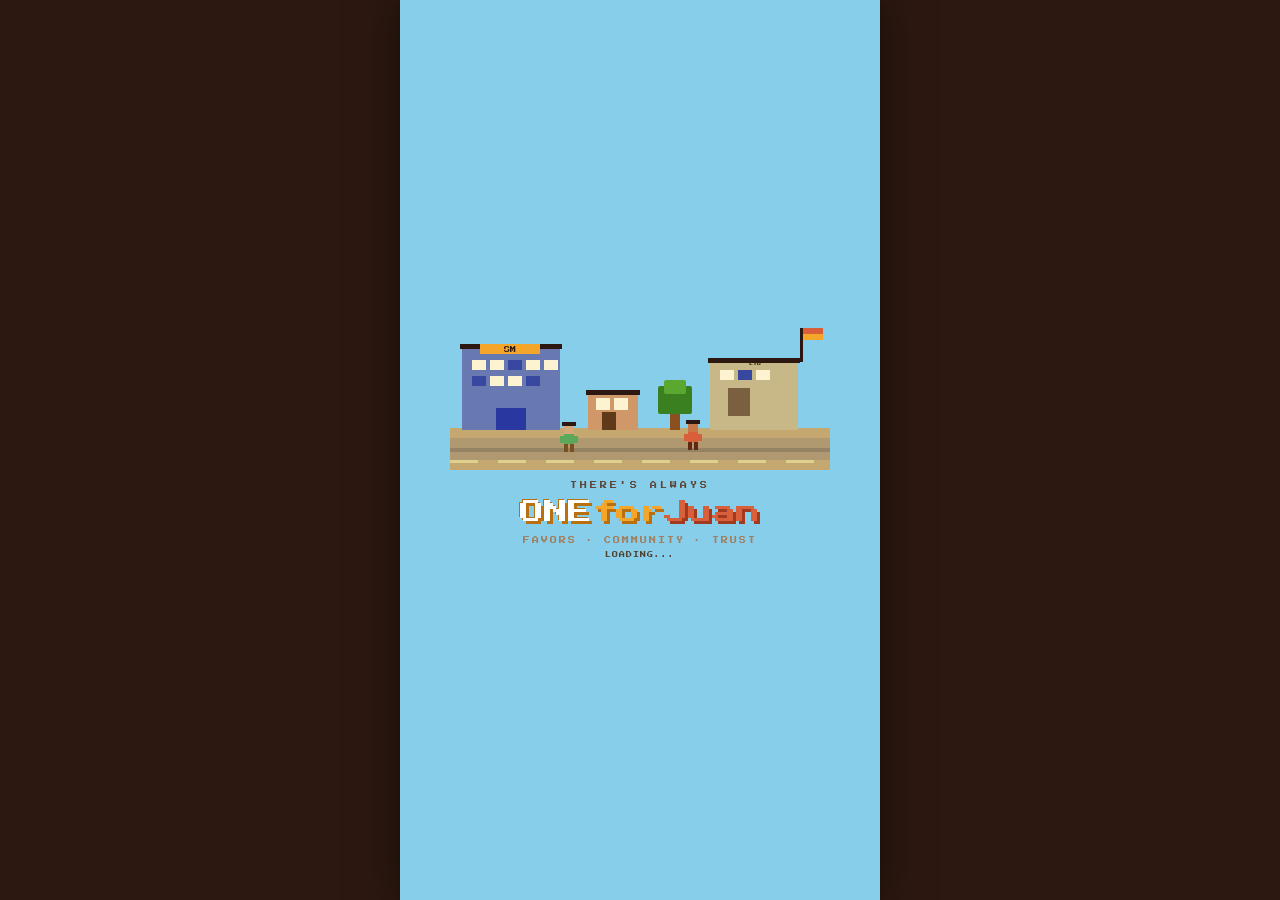
==== commit 2d7d6451: "p" ====
--- a/index.html
+++ b/index.html
@@ -1,1120 +1,528 @@
-<!DOCTYPE html>
-<html lang="en">
-<head>
-<meta charset="UTF-8"/>
-<meta name="viewport" content="width=device-width, initial-scale=1.0, maximum-scale=1.0"/>
-<title>ONEforJuan — Favor Quest</title>
-<link rel="preconnect" href="https://fonts.googleapis.com"/>
-<link href="https://fonts.googleapis.com/css2?family=Press+Start+2P&family=DM+Sans:wght@400;500;600;700&display=swap" rel="stylesheet"/>
-<link rel="stylesheet" href="oneforjuan.css">
-</head>
-<body>
-<div id="app">
-
-<!-- ════════════════════════════════════════
-     S1 · SPLASH
-════════════════════════════════════════ -->
-<div class="screen active" id="s-splash" style="background:var(--night);overflow:hidden;">
-
-  <!-- stars -->
-  <div class="stars-bg" id="stars-container"></div>
-
-  <!-- full layout: city top half, title bottom half, all centered -->
-  <div style="display:flex;flex-direction:column;align-items:center;justify-content:center;height:100%;padding:0 24px 32px;position:relative;z-index:5;gap:0;">
-
-    <!-- city SVG — fixed original size -->
-    <div style="flex-shrink:0;display:flex;justify-content:center;width:100%;">
-      <svg width="400" height="170" viewBox="0 0 400 170" style="image-rendering:pixelated;display:block;max-width:100%;">
-        <rect width="400" height="170" fill="#1A1830"/>
-        <rect x="338" y="12" width="28" height="28" fill="#F5E890" rx="2"/>
-        <rect x="342" y="8" width="20" height="6" fill="#1A1830"/>
-        <rect y="120" width="400" height="50" fill="#C8A060"/>
-        <rect y="130" width="400" height="28" fill="#B4A484"/>
-        <rect y="142" width="400" height="4" fill="#88806088"/>
-        <rect x="0"   y="153" width="30" height="3" fill="#E0D090"/>
-        <rect x="50"  y="153" width="30" height="3" fill="#E0D090"/>
-        <rect x="100" y="153" width="30" height="3" fill="#E0D090"/>
-        <rect x="150" y="153" width="30" height="3" fill="#E0D090"/>
-        <rect x="200" y="153" width="30" height="3" fill="#E0D090"/>
-        <rect x="250" y="153" width="30" height="3" fill="#E0D090"/>
-        <rect x="300" y="153" width="30" height="3" fill="#E0D090"/>
-        <rect x="350" y="153" width="30" height="3" fill="#E0D090"/>
-        <rect y="120" width="400" height="10" fill="#D4C880"/>
-        <rect x="16" y="36" width="102" height="86" fill="#7080B8"/>
-        <rect x="14" y="34" width="106" height="5" fill="#0F0D0A"/>
-        <rect x="34" y="34" width="62" height="10" fill="#E8991A"/>
-        <text x="65" y="43" text-anchor="middle" font-family="'Press Start 2P'" font-size="6" fill="#0F0D0A">SM</text>
-        <rect x="26" y="50" width="14" height="10" fill="#F5E890"/>
-        <rect x="44" y="50" width="14" height="10" fill="#F5E890"/>
-        <rect x="62" y="50" width="14" height="10" fill="#3848A0"/>
-        <rect x="80" y="50" width="14" height="10" fill="#F5E890"/>
-        <rect x="98" y="50" width="14" height="10" fill="#F5E890"/>
-        <rect x="26" y="66" width="14" height="10" fill="#3848A0"/>
-        <rect x="44" y="66" width="14" height="10" fill="#F5E890"/>
-        <rect x="62" y="66" width="14" height="10" fill="#F5E890"/>
-        <rect x="80" y="66" width="14" height="10" fill="#3848A0"/>
-        <rect x="98" y="66" width="14" height="10" fill="#F5E890"/>
-        <rect x="48" y="100" width="32" height="22" fill="#2838A0"/>
-        <rect x="146" y="84" width="52" height="38" fill="#D09868"/>
-        <rect x="144" y="82" width="56" height="5" fill="#0F0D0A"/>
-        <rect x="152" y="90" width="14" height="12" fill="#F5E890"/>
-        <rect x="172" y="90" width="14" height="12" fill="#F5E890"/>
-        <rect x="158" y="104" width="14" height="18" fill="#60381A"/>
-        <text x="172" y="88" text-anchor="middle" font-family="'Press Start 2P'" font-size="4" fill="#0F0D0A">7-11</text>
-        <rect x="228" y="104" width="10" height="20" fill="#8A5020"/>
-        <rect x="214" y="80" width="38" height="30" fill="#3A8020" rx="2"/>
-        <rect x="220" y="74" width="26" height="14" fill="#5AAA30" rx="2"/>
-        <rect x="272" y="52" width="90" height="70" fill="#C8B888"/>
-        <rect x="270" y="50" width="94" height="5" fill="#0F0D0A"/>
-        <rect x="282" y="62" width="14" height="10" fill="#F5E890"/>
-        <rect x="300" y="62" width="14" height="10" fill="#3848A0"/>
-        <rect x="318" y="62" width="14" height="10" fill="#F5E890"/>
-        <rect x="290" y="80" width="22" height="28" fill="#7A6040"/>
-        <text x="317" y="58" text-anchor="middle" font-family="'Press Start 2P'" font-size="4" fill="#0F0D0A">LTO</text>
-        <rect x="360" y="20" width="3" height="34" fill="#0F0D0A"/>
-        <rect x="363" y="20" width="20" height="12" fill="#0038A8"/>
-        <rect x="363" y="20" width="20" height="6" fill="#D63E1E"/>
-        <g style="animation:walkRight 3s linear infinite alternate">
-          <rect x="116" y="116" width="10" height="10" fill="#E8A060"/>
-          <rect x="114" y="114" width="14" height="4" fill="#0F0D0A"/>
-          <rect x="116" y="126" width="10" height="10" fill="#1F8A4C"/>
-          <rect x="112" y="128" width="6" height="7" fill="#1F8A4C"/>
-          <rect x="124" y="128" width="6" height="7" fill="#1F8A4C"/>
-          <rect x="116" y="136" width="4" height="8" fill="#7A5020"/>
-          <rect x="122" y="136" width="4" height="8" fill="#7A5020"/>
-        </g>
-        <g style="animation:walkRight 2.4s linear infinite alternate-reverse">
-          <rect x="248" y="114" width="10" height="10" fill="#C87848"/>
-          <rect x="246" y="112" width="14" height="4" fill="#0F0D0A"/>
-          <rect x="248" y="124" width="10" height="10" fill="#D63E1E"/>
-          <rect x="244" y="126" width="6" height="7" fill="#D63E1E"/>
-          <rect x="256" y="126" width="6" height="7" fill="#D63E1E"/>
-          <rect x="248" y="134" width="4" height="8" fill="#602810"/>
-          <rect x="254" y="134" width="4" height="8" fill="#602810"/>
-        </g>
-      </svg>
-    </div>
-
-    <!-- title + CTA — directly below city, centered -->
-    <div style="text-align:center;width:100%;padding-top:8px;">
-      <div style="font-family:var(--px);font-size:8px;color:#A09080;letter-spacing:3px;margin-bottom:10px;">THERE ALWAYS</div>
-      <div style="margin-bottom:8px;line-height:1.1;">
-        <span style="font-family:var(--px);font-size:26px;color:#fff;text-shadow:3px 3px 0 #B06E08,-1px -1px 0 #B06E08;">ONE</span><span style="font-family:var(--px);font-size:26px;color:var(--sun);text-shadow:3px 3px 0 #B06E08;">for</span><span style="font-family:var(--px);font-size:26px;color:var(--ember);text-shadow:3px 3px 0 var(--ember-dark);">Juan</span>
-      </div>
-      <div style="font-family:var(--px);font-size:6px;color:#504838;letter-spacing:2px;margin-bottom:24px;">FAVOR QUEST · NCR EDITION</div>
-      <button onclick="go('s-onboard')" style="font-family:var(--px);font-size:9px;background:var(--ember);color:#fff;border:none;padding:14px 36px;cursor:pointer;border-bottom:4px solid var(--ember-dark);border-right:4px solid var(--ember-dark);letter-spacing:2px;animation:blink 1.2s step-end infinite;border-radius:4px;position:relative;z-index:10;">▶  START GAME</button>
-      <div style="margin-top:14px;font-family:var(--px);font-size:6px;color:#403828;letter-spacing:1px;">v1.0.0 · METRO MANILA PILOT</div>
-    </div>
-
-  </div>
-</div>
-
-<!-- ════════════════════════════════════════
-     S2 · ONBOARDING
-════════════════════════════════════════ -->
-<div class="screen" id="s-onboard" style="background:var(--bg);">
-  <div class="progress-dots" id="ob-dots"></div>
-  <div class="scroll-body" style="display:flex;flex-direction:column;justify-content:center;" id="ob-body"></div>
-</div>
-
-<!-- ════════════════════════════════════════
-     S3 · VERIFY STEP 1
-════════════════════════════════════════ -->
-<div class="screen" id="s-v1" style="background:var(--bg);">
-  <div class="dark-header">
-    <div class="logo-big">ONEforJuan</div>
-    <div class="logo-sub">IDENTITY QUEST</div>
-  </div>
-  <div class="step-bar" id="vbar-1"></div>
-  <div class="scroll-body">
-    <div class="section-label" style="margin-bottom:14px;">Step 1 of 3 — Basic Info</div>
-    <div class="card" style="margin-bottom:14px;">
-      <div style="display:flex;align-items:center;gap:8px;margin-bottom:14px;">
-        <span style="font-size:18px;">👤</span>
-        <span style="font-family:var(--px);font-size:8px;">Your Details</span>
-      </div>
-      <div class="form-group">
-        <label class="form-label">Full Name (as on ID)</label>
-        <input class="form-input" type="text" value="Seph Reyes" placeholder="Maria Santos dela Cruz"/>
-      </div>
-      <div style="display:grid;grid-template-columns:1fr 1fr;gap:10px;">
-        <div class="form-group" style="margin-bottom:0;">
-          <label class="form-label">Mobile Number</label>
-          <input class="form-input" type="text" value="+63 917 xxx xxxx"/>
-        </div>
-        <div class="form-group" style="margin-bottom:0;">
-          <label class="form-label">Home Barangay</label>
-          <input class="form-input" type="text" value="Brgy. Sto. Nino"/>
-        </div>
-      </div>
-      <div class="form-group" style="margin-top:14px;margin-bottom:0;">
-        <label class="form-label">City / Municipality</label>
-        <input class="form-input" type="text" value="San Mateo, Rizal"/>
-      </div>
-    </div>
-    <div class="card" style="margin-bottom:14px;">
-      <div style="display:flex;align-items:center;gap:8px;margin-bottom:14px;">
-        <span style="font-size:18px;">📷</span>
-        <span style="font-family:var(--px);font-size:8px;">Your Face Photo</span>
-      </div>
-      <div class="upload-box" onclick="toggleUpload(this,'📷','Selfie uploaded!')">
-        <div style="font-size:28px;margin-bottom:6px;">🤳</div>
-        <div style="font-weight:600;font-size:13px;">Upload a clear selfie</div>
-        <div style="font-size:11px;color:var(--ink-soft);margin-top:3px;">No filters. Face fully visible. Good lighting.</div>
-        <div style="font-size:11px;color:var(--ember);font-weight:700;margin-top:4px;">Stored privately — never shown publicly</div>
-      </div>
-    </div>
-    <div class="info-box info-green" style="margin-bottom:20px;">
-      <span class="info-icon">🔒</span>
-      <div>Your real photo and ID are only revealed to the other party <strong>after a task is accepted</strong> — never before. On the public map you appear as your pixel character.</div>
-    </div>
-    <button class="btn btn-primary" onclick="go('s-v2')">NEXT: UPLOAD ID →</button>
-  </div>
-</div>
-
-<!-- ════════════════════════════════════════
-     S4 · VERIFY STEP 2
-════════════════════════════════════════ -->
-<div class="screen" id="s-v2" style="background:var(--bg);">
-  <div class="dark-header">
-    <button onclick="go('s-v1')" style="font-family:var(--px);font-size:7px;color:#706050;background:none;border:none;cursor:pointer;margin-bottom:8px;letter-spacing:1px;">← BACK</button>
-    <div class="logo-big">ONEforJuan</div>
-    <div class="logo-sub">IDENTITY QUEST</div>
-  </div>
-  <div class="step-bar" id="vbar-2"></div>
-  <div class="scroll-body">
-    <div class="section-label" style="margin-bottom:14px;">Step 2 of 3 — Government ID</div>
-    <div class="card" style="margin-bottom:14px;">
-      <div class="section-label" style="margin-bottom:10px;">Choose ID Type</div>
-      <div style="display:grid;grid-template-columns:1fr 1fr;gap:8px;" id="id-type-grid"></div>
-    </div>
-    <div class="card" style="margin-bottom:14px;">
-      <div class="section-label" style="margin-bottom:12px;">Upload ID Photos</div>
-      <div class="upload-box" onclick="toggleUpload(this,'🪪','Front of ID uploaded!')">
-        <div style="font-size:28px;margin-bottom:6px;">🪪</div>
-        <div style="font-weight:600;font-size:13px;">Front of ID</div>
-        <div style="font-size:11px;color:var(--ink-soft);">All 4 corners visible. No glare.</div>
-      </div>
-      <div class="upload-box" onclick="toggleUpload(this,'🔄','Back of ID uploaded!')">
-        <div style="font-size:28px;margin-bottom:6px;">🔄</div>
-        <div style="font-weight:600;font-size:13px;">Back of ID</div>
-        <div style="font-size:11px;color:var(--ink-soft);">Required for most ID types.</div>
-      </div>
-    </div>
-    <div class="info-box info-amber" style="margin-bottom:20px;">
-      <span class="info-icon">⏱️</span>
-      <div>Manual review takes <strong>1–4 hours</strong>. You'll get an SMS once approved. You can browse the app while waiting.</div>
-    </div>
-    <button class="btn btn-primary" onclick="go('s-v3')">NEXT: FACE MATCH →</button>
-    <button class="btn btn-ghost" style="margin-top:8px;" onclick="go('s-v1')">← Back</button>
-  </div>
-</div>
-
-<!-- ════════════════════════════════════════
-     S5 · VERIFY STEP 3
-════════════════════════════════════════ -->
-<div class="screen" id="s-v3" style="background:var(--bg);">
-  <div class="dark-header">
-    <button onclick="go('s-v2')" style="font-family:var(--px);font-size:7px;color:#706050;background:none;border:none;cursor:pointer;margin-bottom:8px;letter-spacing:1px;">← BACK</button>
-    <div class="logo-big">ONEforJuan</div>
-    <div class="logo-sub">IDENTITY QUEST</div>
-  </div>
-  <div class="step-bar" id="vbar-3"></div>
-  <div class="scroll-body">
-    <div class="section-label" style="margin-bottom:14px;">Step 3 of 3 — Face Match</div>
-    <div class="card" style="text-align:center;padding:28px 20px;margin-bottom:14px;">
-      <div id="face-frame" style="width:130px;height:130px;margin:0 auto 16px;border:4px solid var(--border);border-radius:14px;background:var(--bg);display:flex;align-items:center;justify-content:center;position:relative;transition:border-color .4s;">
-        <svg width="80" height="88" viewBox="0 0 40 44" style="image-rendering:pixelated;">
-          <rect x="10" y="4" width="20" height="16" fill="#E8A060"/>
-          <rect x="8" y="2" width="24" height="5" fill="#0F0D0A"/>
-          <rect x="14" y="9" width="5" height="5" fill="#0F0D0A"/>
-          <rect x="21" y="9" width="5" height="5" fill="#0F0D0A"/>
-          <rect x="15" y="10" width="3" height="3" fill="#4080F0"/>
-          <rect x="22" y="10" width="3" height="3" fill="#4080F0"/>
-          <rect x="15" y="17" width="10" height="2" fill="#B06848"/>
-          <rect x="10" y="20" width="20" height="14" fill="#2060D0"/>
-          <rect x="4"  y="22" width="7"  height="10" fill="#2060D0"/>
-          <rect x="29" y="22" width="7"  height="10" fill="#2060D0"/>
-          <rect x="12" y="34" width="7"  height="10" fill="#7A5020"/>
-          <rect x="21" y="34" width="7"  height="10" fill="#7A5020"/>
-        </svg>
-        <div id="scan-overlay" style="display:none;position:absolute;top:0;left:0;right:0;height:30%;background:#E8991A30;border-bottom:2px solid var(--sun);animation:scanLine 1.2s linear infinite;"></div>
-        <div id="scan-check" style="display:none;position:absolute;inset:0;border-radius:10px;background:#1F8A4C20;align-items:center;justify-content:center;font-size:44px;">✅</div>
-      </div>
-      <div id="scan-title" style="font-family:var(--px);font-size:9px;color:var(--ink);margin-bottom:8px;line-height:1.8;">READY TO SCAN</div>
-      <div id="scan-sub" style="font-size:13px;color:var(--ink-soft);line-height:1.6;margin-bottom:20px;">We'll compare your selfie against your uploaded ID to confirm it's really you.</div>
-      <button id="scan-btn" class="btn btn-green" onclick="startScan()">START FACE SCAN</button>
-    </div>
-    <div class="info-box info-green" style="margin-bottom:20px;">
-      <span class="info-icon">✅</span>
-      <div>After approval you unlock your pixel character. Your real face is <strong>never shown on the public map</strong>.</div>
-    </div>
-    <button id="submit-btn" class="btn btn-primary" style="display:none;" onclick="go('s-approved')">SUBMIT &amp; ENTER WORLD →</button>
-    <button class="btn btn-ghost" style="margin-top:8px;" onclick="go('s-v2')">← Back</button>
-  </div>
-</div>
-
-<!-- ════════════════════════════════════════
-     S6 · APPROVED — SPRITE UNLOCK
-════════════════════════════════════════ -->
-<div class="screen" id="s-approved" style="background:var(--night);overflow-y:auto;">
-  <div style="padding:28px 24px 48px;display:flex;flex-direction:column;align-items:center;min-height:100%;">
-
-    <!-- PRE REVEAL -->
-    <div id="pre-reveal" style="text-align:center;width:100%;padding-top:20px;">
-      <div style="font-size:52px;margin-bottom:12px;animation:bounce 1s ease-in-out infinite;">🎊</div>
-      <div style="font-family:var(--px);font-size:12px;color:var(--sun);line-height:1.8;margin-bottom:10px;">VERIFICATION<br>APPROVED!</div>
-      <div style="font-size:14px;color:#A09080;line-height:1.6;margin-bottom:24px;">Time to build your pixel identity.</div>
-      <button class="btn btn-sun" onclick="showAvatarBuilder()" style="max-width:300px;">BUILD MY CHARACTER →</button>
-    </div>
-
-    <!-- AVATAR BUILDER -->
-    <div id="av-builder" style="display:none;width:100%;">
-      <div style="font-family:var(--px);font-size:10px;color:var(--sun);text-align:center;margin-bottom:16px;line-height:1.8;">BUILD YOUR PIXEL SELF</div>
-
-      <!-- live preview -->
-      <div style="display:flex;justify-content:center;margin-bottom:16px;">
-        <div style="background:#1E1C30;border:2px solid #3A3020;border-radius:16px;padding:16px 24px;text-align:center;">
-          <div id="av-preview" style="display:flex;justify-content:center;margin-bottom:8px;"></div>
-          <span class="badge badge-green" style="font-size:11px;">✓ Verified Account</span>
-        </div>
-      </div>
-
-      <!-- tabs -->
-      <div style="background:#1E1C30;border-radius:10px;padding:4px;margin-bottom:14px;display:flex;" id="av-tabs-bar">
-        <button class="av-tab active" onclick="avTabSwitch(this,'skin')">SKIN</button>
-        <button class="av-tab" onclick="avTabSwitch(this,'hair')">HAIR</button>
-        <button class="av-tab" onclick="avTabSwitch(this,'eyes')">EYES</button>
-        <button class="av-tab" onclick="avTabSwitch(this,'mouth')">MOUTH</button>
-        <button class="av-tab" onclick="avTabSwitch(this,'acc')">ACC.</button>
-      </div>
-
-      <!-- options grid -->
-      <div id="av-opts" style="background:#1E1C30;border-radius:12px;padding:14px;margin-bottom:14px;min-height:80px;display:flex;flex-wrap:wrap;gap:8px;"></div>
-
-      <!-- username -->
-      <div style="margin-bottom:16px;">
-        <label style="display:block;font-size:11px;font-weight:700;color:#A09080;margin-bottom:5px;letter-spacing:.3px;">Your Username</label>
-        <input value="Bayani_Seph" style="width:100%;background:#1A1810;border:1px solid #3A3020;border-radius:9px;padding:11px 14px;font-size:14px;font-family:'DM Sans',sans-serif;color:#EEE0C0;outline:none;box-sizing:border-box;"/>
-      </div>
-
-      <button class="btn btn-primary" onclick="go('s-role')">SAVE &amp; ENTER WORLD →</button>
-    </div>
-  </div>
-</div>
-
-<!-- ════════════════════════════════════════
-     S7 · ROLE SELECT
-════════════════════════════════════════ -->
-<div class="screen" id="s-role" style="background:var(--bg);">
-  <div class="dark-header">
-    <div style="display:flex;justify-content:space-between;align-items:flex-start;">
-      <div>
-        <div style="font-family:var(--px);font-size:7px;color:#706050;letter-spacing:1px;margin-bottom:3px;">GOOD MORNING, PLAYER</div>
-        <div style="font-family:var(--px);font-size:11px;color:var(--sun);">SEPH REYES</div>
-      </div>
-      <div style="text-align:right;">
-        <div class="level-pill">LVL 3 · Tapat na Tao</div>
-        <div style="font-size:11px;color:#706050;margin-top:4px;">🔥 5-week streak</div>
-      </div>
-    </div>
-    <div style="display:flex;margin-top:14px;background:#1A1810;border-radius:10px;overflow:hidden;">
-      <div style="flex:1;text-align:center;padding:10px 6px;border-right:1px solid #2A2820;">
-        <div style="font-family:var(--px);font-size:13px;color:var(--sun);">61</div>
-        <div style="font-size:9px;color:#706050;margin-top:2px;">Bayanis online</div>
-      </div>
-      <div style="flex:1;text-align:center;padding:10px 6px;border-right:1px solid #2A2820;">
-        <div style="font-family:var(--px);font-size:13px;color:var(--sun);">8</div>
-        <div style="font-size:9px;color:#706050;margin-top:2px;">Open quests</div>
-      </div>
-      <div style="flex:1;text-align:center;padding:10px 6px;">
-        <div style="font-family:var(--px);font-size:13px;color:var(--sun);">₱340</div>
-        <div style="font-size:9px;color:#706050;margin-top:2px;">Avg earned today</div>
-      </div>
-    </div>
-  </div>
-  <div class="scroll-body">
-    <div style="font-family:var(--px);font-size:10px;color:var(--ink);text-align:center;margin-bottom:20px;line-height:1.8;">WHO ARE YOU TODAY?</div>
-    <div style="display:grid;grid-template-columns:1fr 1fr;gap:14px;margin-bottom:20px;">
-      <div class="role-card" id="rc-bayani" onclick="selectRole('bayani')">
-        <div class="role-stripe" style="background:linear-gradient(90deg,var(--green),#40CC80);"></div>
-        <div style="display:flex;justify-content:center;margin-bottom:10px;" id="bayani-sprite-role"></div>
-        <div style="font-family:var(--px);font-size:8px;margin-bottom:6px;">BAYANI</div>
-        <div style="font-size:11px;color:var(--ink-soft);line-height:1.5;margin-bottom:10px;">I'm ready to help someone today</div>
-        <span class="badge badge-green">Earn rewards</span>
-      </div>
-      <div class="role-card" id="rc-lakan" onclick="selectRole('lakan')">
-        <div class="role-stripe" style="background:linear-gradient(90deg,var(--sun),var(--ember));"></div>
-        <div style="display:flex;justify-content:center;margin-bottom:10px;" id="lakan-sprite-role"></div>
-        <div style="font-family:var(--px);font-size:8px;margin-bottom:6px;">LAKAN</div>
-        <div style="font-size:11px;color:var(--ink-soft);line-height:1.5;margin-bottom:10px;">I need a Bayani's help today</div>
-        <span class="badge badge-sun">Post a quest</span>
-      </div>
-    </div>
-    <!-- role lock banner -->
-    <div id="role-lock-banner" style="display:none;background:#D63E1E0E;border:1px solid #D63E1E33;border-radius:10px;padding:12px 14px;margin-bottom:16px;display:none;">
-      <div style="font-family:var(--px);font-size:7px;color:var(--ember);margin-bottom:4px;">🔒 ROLE LOCKED</div>
-      <div id="role-lock-msg" style="font-size:12px;color:#8A2010;line-height:1.6;"></div>
-    </div>
-    <div class="card" style="margin-bottom:16px;padding:14px 16px;">
-      <div style="font-family:var(--px);font-size:7px;color:var(--ink-soft);margin-bottom:10px;letter-spacing:1px;">SAFETY RULES · ALWAYS APPLY</div>
-      <div style="display:flex;gap:10px;margin-bottom:8px;font-size:12px;color:var(--ink-mid);align-items:flex-start;"><span style="font-size:14px;flex-shrink:0;">🏛️</span><span>Bayanis only pin to public landmarks</span></div>
-      <div style="display:flex;gap:10px;margin-bottom:8px;font-size:12px;color:var(--ink-mid);align-items:flex-start;"><span style="font-size:14px;flex-shrink:0;">📋</span><span>All tasks must be fully itemized</span></div>
-      <div style="display:flex;gap:10px;margin-bottom:8px;font-size:12px;color:var(--ink-mid);align-items:flex-start;"><span style="font-size:14px;flex-shrink:0;">🚫</span><span>No picking up from strangers — ever</span></div>
-      <div style="display:flex;gap:10px;font-size:12px;color:var(--ink-mid);align-items:flex-start;"><span style="font-size:14px;flex-shrink:0;">✅</span><span>Both sides verified before any quest</span></div>
-    </div>
-    <button id="role-confirm-btn" class="btn btn-green" style="display:none;" onclick="confirmRole()">ENTER AS <span id="role-label">BAYANI</span> →</button>
-  </div>
-</div>
-
-<!-- ════════════════════════════════════════
-     S8 · BAYANI MAP
-════════════════════════════════════════ -->
-<div class="screen" id="s-bmap" style="background:var(--bg);">
-  <div style="background:var(--ink);padding:14px 20px;display:flex;justify-content:space-between;align-items:center;flex-shrink:0;">
-    <button onclick="tryGoRole()" style="font-family:var(--px);font-size:7px;color:#706050;background:none;border:none;cursor:pointer;letter-spacing:1px;">← SWITCH ROLE</button>
-    <div style="font-family:var(--px);font-size:7px;color:var(--green);background:#1F8A4C18;border:1px solid var(--green);border-radius:4px;padding:4px 10px;">BAYANI MODE</div>
-  </div>
-  <!-- pixel map -->
-  <div class="map-area">
-    <svg width="100%" height="100%" viewBox="0 0 480 260" style="image-rendering:pixelated;position:absolute;inset:0;" preserveAspectRatio="xMidYMid slice">
-      <!-- sky gradient tiles -->
-      <rect width="480" height="170" fill="#7BB8D8"/>
-      <rect width="480" height="20" fill="#A8D0E8"/>
-      <!-- clouds -->
-      <rect x="40" y="20" width="60" height="14" fill="#FFFEF8" rx="4" opacity=".9"/>
-      <rect x="50" y="14" width="40" height="14" fill="#FFFEF8" rx="4" opacity=".9"/>
-      <rect x="300" y="30" width="50" height="12" fill="#FFFEF8" rx="3" opacity=".85"/>
-      <rect x="308" y="24" width="34" height="12" fill="#FFFEF8" rx="3" opacity=".85"/>
-      <!-- ground -->
-      <rect y="170" width="480" height="90" fill="#C8A060"/>
-      <rect y="180" width="480" height="50" fill="#B4A484"/>
-      <rect y="196" width="480" height="5" fill="#88806088"/>
-      <!-- road dashes -->
-      <rect x="0"   y="197" width="36" height="3" fill="#E0D090"/>
-      <rect x="52"  y="197" width="36" height="3" fill="#E0D090"/>
-      <rect x="104" y="197" width="36" height="3" fill="#E0D090"/>
-      <rect x="156" y="197" width="36" height="3" fill="#E0D090"/>
-      <rect x="208" y="197" width="36" height="3" fill="#E0D090"/>
-      <rect x="260" y="197" width="36" height="3" fill="#E0D090"/>
-      <rect x="312" y="197" width="36" height="3" fill="#E0D090"/>
-      <rect x="364" y="197" width="36" height="3" fill="#E0D090"/>
-      <rect x="416" y="197" width="36" height="3" fill="#E0D090"/>
-      <!-- sidewalk -->
-      <rect y="170" width="480" height="10" fill="#D4C880"/>
-      <!-- MALL -->
-      <rect x="20"  y="56"  width="116" height="116" fill="#7080B8"/>
-      <rect x="18"  y="54"  width="120" height="6"   fill="#0F0D0A"/>
-      <rect x="38"  y="54"  width="72"  height="12"  fill="#E8991A"/>
-      <text x="74" y="65" text-anchor="middle" font-family="'Press Start 2P'" font-size="7" fill="#0F0D0A">SM</text>
-      <rect x="30" y="70" width="16" height="12" fill="#F5E890"/>
-      <rect x="52" y="70" width="16" height="12" fill="#3848A0"/>
-      <rect x="74" y="70" width="16" height="12" fill="#F5E890"/>
-      <rect x="96" y="70" width="16" height="12" fill="#F5E890"/>
-      <rect x="30" y="88" width="16" height="12" fill="#F5E890"/>
-      <rect x="52" y="88" width="16" height="12" fill="#F5E890"/>
-      <rect x="74" y="88" width="16" height="12" fill="#3848A0"/>
-      <rect x="96" y="88" width="16" height="12" fill="#F5E890"/>
-      <rect x="30" y="106" width="16" height="12" fill="#3848A0"/>
-      <rect x="52" y="106" width="16" height="12" fill="#F5E890"/>
-      <rect x="74" y="106" width="16" height="12" fill="#F5E890"/>
-      <rect x="96" y="106" width="16" height="12" fill="#3848A0"/>
-      <rect x="54" y="136" width="38" height="32" fill="#2838A0"/>
-      <!-- STORE -->
-      <rect x="180" y="110" width="62" height="62" fill="#D09868"/>
-      <rect x="178" y="108" width="66" height="6"  fill="#0F0D0A"/>
-      <rect x="188" y="118" width="16" height="14" fill="#F5E890"/>
-      <rect x="210" y="118" width="16" height="14" fill="#F5E890"/>
-      <rect x="194" y="134" width="18" height="24" fill="#60381A"/>
-      <text x="211" y="115" text-anchor="middle" font-family="'Press Start 2P'" font-size="5" fill="#0F0D0A">7-11</text>
-      <!-- TREE -->
-      <rect x="278" y="136" width="12" height="34" fill="#8A5020"/>
-      <rect x="260" y="104" width="48" height="40" fill="#3A8020" rx="2"/>
-      <rect x="268" y="94"  width="32" height="18" fill="#5AAA30" rx="2"/>
-      <!-- GOVT -->
-      <rect x="330" y="68"  width="110" height="104" fill="#C8B888"/>
-      <rect x="328" y="64"  width="114" height="7"   fill="#0F0D0A"/>
-      <rect x="342" y="78"  width="18"  height="14"  fill="#F5E890"/>
-      <rect x="366" y="78"  width="18"  height="14"  fill="#3848A0"/>
-      <rect x="390" y="78"  width="18"  height="14"  fill="#F5E890"/>
-      <rect x="354" y="100" width="28"  height="48"  fill="#7A6040"/>
-      <text x="385" y="72" text-anchor="middle" font-family="'Press Start 2P'" font-size="5" fill="#0F0D0A">LTO</text>
-      <rect x="434" y="28" width="4"  height="44" fill="#0F0D0A"/>
-      <rect x="438" y="28" width="26" height="16" fill="#0038A8"/>
-      <rect x="438" y="28" width="26" height="8"  fill="#D63E1E"/>
-    </svg>
-
-    <!-- YOUR pin only - no other players shown -->
-
-    <!-- MY pin (YOU) -->
-    <div class="map-pin" id="my-pin" style="left:32%;bottom:92px;" onclick="openSheet('sheet-declare')">
-      <svg width="36" height="48" viewBox="0 0 36 48" style="image-rendering:pixelated;display:block;"><rect x="12" y="4" width="12" height="12" fill="#E8A060"/><rect x="10" y="2" width="16" height="4" fill="#0F0D0A"/><rect x="14" y="8" width="4" height="4" fill="#0F0D0A"/><rect x="18" y="8" width="4" height="4" fill="#0F0D0A"/><rect x="15" y="9" width="2" height="2" fill="#4080F0"/><rect x="19" y="9" width="2" height="2" fill="#4080F0"/><rect x="14" y="13" width="8" height="2" fill="#B06848"/><rect x="12" y="18" width="12" height="12" fill="#2060D0"/><rect x="8"  y="20" width="6"  height="8"  fill="#2060D0"/><rect x="22" y="20" width="6"  height="8"  fill="#2060D0"/><rect x="12" y="30" width="4"  height="8"  fill="#7A5020"/><rect x="18" y="30" width="4"  height="8"  fill="#7A5020"/><rect x="2" y="1" width="11" height="8" fill="#F5E890" rx="1"/><rect x="3" y="2" width="9" height="6" fill="#E8A020"/></svg>
-      <div class="pin-bubble sun" id="my-pin-label">YOU · Set spot</div>
-    </div>
-
-    <!-- quest marker -->
-    <div class="map-pin" style="left:72%;bottom:108px;" onclick="openSheet('sheet-quest')">
-      <svg width="32" height="40" viewBox="0 0 32 40" style="image-rendering:pixelated;display:block;"><rect x="4" y="0" width="24" height="26" fill="#E8A020" rx="2"/><rect x="2" y="2" width="28" height="2" fill="#F5C842"/><text x="16" y="20" text-anchor="middle" font-family="'Press Start 2P'" font-size="12" fill="#0F0D0A">?</text><rect x="12" y="26" width="8" height="6" fill="#E8A020"/><rect x="10" y="32" width="12" height="8" fill="#C88010" rx="1"/></svg>
-    </div>
-
-    <!-- HUD -->
-    <div class="map-hud" style="top:10px;right:12px;z-index:20;">3 BAYANIS NEARBY<br>1 OPEN QUEST</div>
-    <button class="btn btn-green" style="position:absolute;bottom:10px;right:10px;width:auto;padding:8px 14px;font-size:7px;z-index:20;border-radius:6px;" onclick="openSheet('sheet-declare')">+ SET MY SPOT</button>
-  </div>
-
-  <!-- status panel -->
-  <div class="scroll-body" style="padding-bottom:80px;">
-    <div class="section-label">YOUR STATUS</div>
-    <div class="card" style="margin-bottom:14px;display:flex;align-items:center;gap:12px;">
-      <div id="status-dot" style="width:10px;height:10px;border-radius:50%;background:var(--ink-faint);flex-shrink:0;"></div>
-      <div style="flex:1;">
-        <div id="status-title" style="font-weight:600;font-size:14px;">Not active yet</div>
-        <div id="status-sub" style="font-size:12px;color:var(--ink-soft);margin-top:2px;">Tap the map or "Set My Spot" to go live</div>
-      </div>
-      <button class="btn btn-green" style="width:auto;padding:10px 14px;font-size:7px;margin:0;flex-shrink:0;" <button id="go-live-btn" class="btn btn-green" style="width:auto;padding:10px 14px;font-size:7px;margin:0;flex-shrink:0;" onclick="openSheet('sheet-declare')">GO LIVE</button>
-      <button id="end-live-btn" class="btn btn-primary" style="width:auto;padding:10px 14px;font-size:7px;margin:0;flex-shrink:0;display:none;" onclick="endLive()">END LIVE</button>
-    </div>
-
-    <div class="section-label" id="quest-section-label" style="display:none;">QUESTS NEARBY</div>
-    <div id="quest-categories" style="display:none;"></div>
-  </div>
-
-  <div class="bottom-nav" id="bnav-bayani"></div>
-</div>
-
-<!-- ════════════════════════════════════════
-     S9 · BAYANI — TASK ACTIVE (post-accept)
-════════════════════════════════════════ -->
-<div class="screen" id="s-btask" style="background:var(--bg);">
-  <div style="background:var(--ink);padding:14px 20px;display:flex;justify-content:space-between;align-items:center;flex-shrink:0;">
-    <button onclick="go('s-bmap')" style="font-family:var(--px);font-size:7px;color:#706050;background:none;border:none;cursor:pointer;letter-spacing:1px;">← MAP</button>
-    <div style="font-family:var(--px);font-size:7px;color:var(--sun);animation:blink 1s step-end infinite;">QUEST ACTIVE ●</div>
-  </div>
-  <div class="scroll-body" style="padding-bottom:80px;">
-    <!-- lakan info -->
-    <div class="card" style="margin-bottom:14px;display:flex;gap:12px;align-items:center;">
-      <svg width="48" height="52" viewBox="0 0 40 44" style="image-rendering:pixelated;flex-shrink:0;"><rect x="10" y="1" width="20" height="5" fill="#0F0D0A"/><rect x="10" y="0" width="20" height="4" fill="#E8991A"/><rect x="12" y="-2" width="4" height="4" fill="#E8991A"/><rect x="18" y="-3" width="4" height="5" fill="#E8991A"/><rect x="24" y="-2" width="4" height="4" fill="#E8991A"/><rect x="10" y="4" width="20" height="16" fill="#C87848"/><rect x="14" y="9" width="5" height="5" fill="#0F0D0A"/><rect x="21" y="9" width="5" height="5" fill="#0F0D0A"/><rect x="15" y="10" width="3" height="3" fill="#60A0E0"/><rect x="22" y="10" width="3" height="3" fill="#60A0E0"/><rect x="15" y="17" width="10" height="2" fill="#B06848"/><rect x="10" y="20" width="20" height="14" fill="#F0E8D0"/><rect x="4" y="21" width="7" height="11" fill="#F0E8D0"/><rect x="29" y="21" width="7" height="11" fill="#F0E8D0"/><rect x="12" y="34" width="7" height="8" fill="#383870"/><rect x="21" y="34" width="7" height="8" fill="#383870"/></svg>
-      <div style="flex:1;">
-        <div style="font-weight:700;font-size:15px;">Lakan Mark</div>
-        <div style="font-size:12px;color:var(--ink-soft);">Lvl 2 · ⭐ 4.8 · 43 completed quests</div>
-        <span class="badge badge-green" style="margin-top:6px;">Verified ✓</span>
-      </div>
-      <button style="background:#25D366;border:none;border-radius:10px;padding:10px 12px;font-size:20px;cursor:pointer;">💬</button>
-    </div>
-
-    <!-- quest details -->
-    <div class="section-label">QUEST DETAILS</div>
-    <div class="quest-card" style="margin-bottom:14px;">
-      <div class="quest-header">BUY ITEM · SM SAN MATEO</div>
-      <div style="font-size:11px;color:#A09080;margin-bottom:8px;">Funds released to your wallet before purchase</div>
-      <div class="quest-item-row"><span>Milo 1kg × 1</span><span>₱95</span></div>
-      <div class="quest-item-row"><span>Safeguard bar × 3</span><span>₱90</span></div>
-      <div class="quest-item-row"><span>Downy 1L × 1</span><span>₱148</span></div>
-      <div style="display:flex;justify-content:space-between;font-size:11px;color:#A09080;margin-top:8px;padding-top:6px;border-top:1px solid #2A2820;"><span>Item total</span><span>₱333</span></div>
-      <div class="quest-offer">YOUR FEE: ₱120</div>
-    </div>
-
-    <!-- checklist -->
-    <div class="section-label">TASK CHECKLIST</div>
-    <div class="card" style="margin-bottom:14px;" id="checklist">
-      <div class="check-item">
-        <div class="check-box" onclick="toggleCheck(this)"></div>
-        <div><div style="font-weight:600;font-size:14px;">Arrived at SM San Mateo</div><div style="font-size:12px;color:var(--ink-soft);margin-top:2px;">Tap when you're inside the mall</div></div>
-      </div>
-      <div class="check-item">
-        <div class="check-box" onclick="toggleCheck(this)"></div>
-        <div><div style="font-weight:600;font-size:14px;">Found all items</div><div style="font-size:12px;color:var(--ink-soft);margin-top:2px;">Check against the list above</div></div>
-      </div>
-      <div class="check-item">
-        <div class="check-box" onclick="toggleCheck(this)"></div>
-        <div><div style="font-weight:600;font-size:14px;">Items paid for</div><div style="font-size:12px;color:var(--ink-soft);margin-top:2px;">Use the released funds from your wallet</div></div>
-      </div>
-      <div class="check-item">
-        <div class="check-box" onclick="toggleCheck(this)"></div>
-        <div><div style="font-weight:600;font-size:14px;">Receipt photo uploaded</div><div style="font-size:12px;color:var(--ink-soft);margin-top:2px;">Required before marking complete</div></div>
-      </div>
-    </div>
-
-    <div class="info-box info-ember" style="margin-bottom:16px;">
-      <span class="info-icon">⚠️</span>
-      <div>You are buying from the store yourself. <strong>Never pick up from a person or carry unknown items.</strong> Decline immediately if asked.</div>
-    </div>
-
-    <button class="btn btn-primary" onclick="go('s-breceipt')">UPLOAD RECEIPT & COMPLETE →</button>
-  </div>
-  <div class="bottom-nav" id="bnav-btask"></div>
-</div>
-
-<!-- ════════════════════════════════════════
-     S10 · BAYANI — RECEIPT UPLOAD
-════════════════════════════════════════ -->
-<div class="screen" id="s-breceipt" style="background:var(--bg);">
-  <div style="background:var(--ink);padding:14px 20px;display:flex;justify-content:space-between;align-items:center;flex-shrink:0;">
-    <button onclick="go('s-btask')" style="font-family:var(--px);font-size:7px;color:#706050;background:none;border:none;cursor:pointer;letter-spacing:1px;">← BACK</button>
-    <div style="font-family:var(--px);font-size:8px;color:var(--sun);">COMPLETE QUEST</div>
-  </div>
-  <div class="scroll-body" style="padding-bottom:80px;">
-    <div class="section-label" style="margin-bottom:14px;">Upload Receipt</div>
-    <div class="card" style="margin-bottom:14px;">
-      <div style="font-size:13px;color:var(--ink-mid);line-height:1.6;margin-bottom:14px;">
-        Upload a clear photo of the official receipt. The Lakan will verify it matches the item list before releasing your payment.
-      </div>
-      <div class="upload-box" onclick="toggleUpload(this,'🧾','Receipt uploaded! Awaiting Lakan confirmation.')">
-        <div style="font-size:32px;margin-bottom:8px;">🧾</div>
-        <div style="font-weight:600;font-size:13px;">Tap to upload receipt</div>
-        <div style="font-size:11px;color:var(--ink-soft);margin-top:3px;">Official receipt only. All items must be visible.</div>
-      </div>
-    </div>
-
-    <div class="section-label">PROOF PHOTO (OPTIONAL)</div>
-    <div class="card" style="margin-bottom:14px;">
-      <div style="font-size:12px;color:var(--ink-soft);margin-bottom:10px;">Take a photo of the purchased items for extra trust.</div>
-      <div class="upload-box" onclick="toggleUpload(this,'📦','Items photo uploaded!')">
-        <div style="font-size:28px;margin-bottom:6px;">📸</div>
-        <div style="font-weight:600;font-size:13px;">Photo of purchased items</div>
-        <div style="font-size:11px;color:var(--ink-soft);">Builds your trust rating over time</div>
-      </div>
-    </div>
-
-    <div class="total-card">
-      <div class="total-row"><span class="total-label">Items purchased</span><span class="total-val">₱333</span></div>
-      <div class="total-row"><span class="total-label">Your service fee</span><span class="total-val">₱120</span></div>
-      <div class="total-row main"><span class="total-label">Total releasing to you</span><span class="total-val accent">₱453</span></div>
-    </div>
-
-    <div class="info-box info-green" style="margin-bottom:20px;">
-      <span class="info-icon">🔒</span>
-      <div>Funds held in escrow are released automatically once the Lakan confirms receipt. If no confirmation in 2 hours, funds auto-release.</div>
-    </div>
-
-    <button class="btn btn-green" onclick="clearActiveJob();go('s-bearnings')">MARK QUEST COMPLETE ✓</button>
-  </div>
-  <div class="bottom-nav" id="bnav-receipt"></div>
-</div>
-
-<!-- ════════════════════════════════════════
-     S11 · BAYANI — EARNINGS
-════════════════════════════════════════ -->
-<div class="screen" id="s-bearnings" style="background:var(--bg);">
-  <div style="background:var(--ink);padding:14px 20px;display:flex;justify-content:space-between;align-items:center;flex-shrink:0;">
-    <button onclick="go('s-bmap')" style="font-family:var(--px);font-size:7px;color:#706050;background:none;border:none;cursor:pointer;letter-spacing:1px;">← MAP</button>
-    <div style="font-family:var(--px);font-size:8px;color:var(--sun);">QUEST COMPLETE!</div>
-  </div>
-  <div class="scroll-body" style="padding-bottom:80px;">
-    <!-- celebration -->
-    <div style="text-align:center;padding:20px 0 24px;">
-      <div style="font-size:56px;margin-bottom:10px;animation:bounce 1s ease-in-out infinite;">🎉</div>
-      <div style="font-family:var(--px);font-size:11px;color:var(--sun);margin-bottom:6px;line-height:1.8;">QUEST COMPLETE!</div>
-      <div style="font-size:14px;color:var(--ink-mid);">Great job, Bayani. Lakan confirmed your receipt.</div>
-    </div>
-
-    <!-- earnings cards -->
-    <div style="display:grid;grid-template-columns:1fr 1fr;gap:10px;margin-bottom:20px;">
-      <div class="earnings-stat"><span class="earnings-num">₱120</span><div class="earnings-label">Service fee earned</div></div>
-      <div class="earnings-stat"><span class="earnings-num">₱453</span><div class="earnings-label">Total released</div></div>
-      <div class="earnings-stat"><span class="earnings-num">4.9⭐</span><div class="earnings-label">Your current rating</div></div>
-      <div class="earnings-stat"><span class="earnings-num">+15</span><div class="earnings-label">XP gained</div></div>
-    </div>
-
-    <!-- level progress -->
-    <div class="card" style="margin-bottom:16px;">
-      <div style="display:flex;justify-content:space-between;align-items:center;margin-bottom:10px;">
-        <div class="level-pill">LVL 3 · Tapat na Tao</div>
-        <div style="font-size:11px;color:var(--ink-soft);">23 / 40 tasks to Lvl 4</div>
-      </div>
-      <div style="background:var(--border-soft);border-radius:2px;height:8px;overflow:hidden;">
-        <div style="height:100%;width:57%;background:var(--sun);border-radius:2px;transition:width .4s;"></div>
-      </div>
-      <div style="font-size:11px;color:var(--ink-soft);margin-top:6px;">Next: <strong>Pinagkakatiwalaan</strong> at 40 tasks with 4.5+ rating</div>
-    </div>
-
-    <!-- rate lakan -->
-    <div class="card" style="margin-bottom:16px;">
-      <div style="font-weight:700;font-size:14px;margin-bottom:4px;">Rate the Lakan</div>
-      <div style="font-size:12px;color:var(--ink-soft);margin-bottom:12px;">Lakan Mark · Quest #1,204</div>
-      <div style="display:flex;gap:8px;justify-content:center;margin-bottom:14px;" id="star-row-bayani"></div>
-      <textarea class="form-input" placeholder="Optional: Leave a note about this Lakan..."></textarea>
-    </div>
-
-    <!-- today earnings -->
-    <div class="card" style="margin-bottom:16px;padding:14px 16px;">
-      <div style="font-family:var(--px);font-size:7px;color:var(--ink-soft);margin-bottom:10px;letter-spacing:1px;">TODAY'S EARNINGS</div>
-      <div style="display:flex;justify-content:space-between;font-size:14px;margin-bottom:6px;"><span style="color:var(--ink-soft);">Quests completed</span><span style="font-weight:700;">3</span></div>
-      <div style="display:flex;justify-content:space-between;font-size:14px;margin-bottom:6px;"><span style="color:var(--ink-soft);">Service fees</span><span style="font-weight:700;">₱340</span></div>
-      <div style="display:flex;justify-content:space-between;font-size:14px;padding-top:8px;border-top:1px solid var(--border);"><span style="color:var(--ink-soft);">Pending withdrawal</span><span style="font-weight:700;color:var(--sun);">₱340</span></div>
-    </div>
-
-    <button class="btn btn-sun" onclick="go('s-bmap')" style="margin-bottom:8px;">FIND ANOTHER QUEST →</button>
-    <button class="btn btn-ghost" onclick="go('s-role')">Switch to Lakan Mode</button>
-  </div>
-  <div class="bottom-nav" id="bnav-earn"></div>
-</div>
-
-<!-- ════════════════════════════════════════
-     SHEET: BAYANI DECLARE
-════════════════════════════════════════ -->
-
-<!-- ════ S12 LAKAN MAP ════ -->
-<div class="screen" id="s-lmap" style="background:var(--bg);">
-  <div style="background:var(--ink);padding:14px 20px;display:flex;justify-content:space-between;align-items:center;flex-shrink:0;">
-    <button onclick="tryGoRole()" style="font-family:var(--px);font-size:7px;color:#706050;background:none;border:none;cursor:pointer;letter-spacing:1px;">← SWITCH ROLE</button>
-    <div style="font-family:var(--px);font-size:7px;color:var(--sun);background:#E8991A18;border:1px solid var(--sun);border-radius:4px;padding:4px 10px;">LAKAN MODE</div>
-  </div>
-  <div class="map-area">
-    <svg width="100%" height="100%" viewBox="0 0 480 260" style="image-rendering:pixelated;position:absolute;inset:0;" preserveAspectRatio="xMidYMid slice">
-      <rect width="480" height="170" fill="#7BB8D8"/>
-      <rect width="480" height="20" fill="#A8D0E8"/>
-      <rect x="40" y="20" width="60" height="14" fill="#FFFEF8" rx="3" opacity=".9"/>
-      <rect x="50" y="14" width="40" height="14" fill="#FFFEF8" rx="3" opacity=".9"/>
-      <rect y="170" width="480" height="90" fill="#C8A060"/>
-      <rect y="180" width="480" height="50" fill="#B4A484"/>
-      <rect y="170" width="480" height="10" fill="#D4C880"/>
-      <rect x="18" y="44" width="118" height="128" fill="#7080B8"/>
-      <rect x="16" y="42" width="122" height="6" fill="#0F0D0A"/>
-      <rect x="38" y="42" width="72" height="12" fill="#E8991A"/>
-      <text x="74" y="53" text-anchor="middle" font-family="'Press Start 2P'" font-size="7" fill="#0F0D0A">SM</text>
-      <rect x="284" y="138" width="12" height="34" fill="#8A5020"/>
-      <rect x="266" y="108" width="48" height="36" fill="#3A8020" rx="2"/>
-      <rect x="336" y="60" width="114" height="112" fill="#C8B888"/>
-      <rect x="334" y="56" width="118" height="7" fill="#0F0D0A"/>
-      <text x="390" y="66" text-anchor="middle" font-family="'Press Start 2P'" font-size="5" fill="#0F0D0A">LTO</text>
-    </svg>
-    <div class="map-pin" style="left:9%;bottom:95px;" onclick="go('s-lbrowse')">
-      <svg width="44" height="22" viewBox="0 0 44 22" style="image-rendering:pixelated;display:block;"><rect width="44" height="22" fill="#1F8A4C" rx="3"/><text x="22" y="15" text-anchor="middle" font-family="'Press Start 2P'" font-size="6" fill="#fff">3 here</text></svg>
-      <div class="pin-bubble green">SM · 3 active</div>
-    </div>
-    <div class="map-pin" style="left:52%;bottom:90px;" onclick="go('s-lbrowse')">
-      <svg width="44" height="22" viewBox="0 0 44 22" style="image-rendering:pixelated;display:block;"><rect width="44" height="22" fill="#E8991A" rx="3"/><text x="22" y="15" text-anchor="middle" font-family="'Press Start 2P'" font-size="6" fill="#0F0D0A">1 here</text></svg>
-      <div class="pin-bubble sun">LTO · 1 active</div>
-    </div>
-    <div class="map-hud" style="top:10px;left:10px;">TAP CLUSTER<br>TO BROWSE</div>
-  </div>
-  <div style="flex:1;overflow-y:auto;padding:16px 20px 80px;">
-    <div class="section-label">FIND A BAYANI</div>
-    <div class="info-box info-amber" style="margin-bottom:14px;"><span style="font-size:16px;flex-shrink:0;">👆</span><div>Tap any glowing cluster on the map to see available Bayanis and their services.</div></div>
-    <div onclick="go('s-lbrowse')" style="background:var(--card);border:1px solid var(--border);border-radius:14px;padding:14px 16px;margin-bottom:10px;cursor:pointer;display:flex;align-items:center;gap:12px;">
-      <div style="width:44px;height:44px;background:var(--green-bg);border-radius:10px;display:flex;align-items:center;justify-content:center;font-size:22px;flex-shrink:0;">🏬</div>
-      <div style="flex:1;"><div style="font-weight:700;font-size:14px;">SM City San Mateo</div><div style="font-size:12px;color:var(--ink-soft);margin-top:1px;">3 Bayanis active · Buy item, Queue, Ticket</div></div>
-      <span class="badge badge-green">3 active</span>
-    </div>
-    <div onclick="go('s-lbrowse')" style="background:var(--card);border:1px solid var(--border);border-radius:14px;padding:14px 16px;margin-bottom:10px;cursor:pointer;display:flex;align-items:center;gap:12px;">
-      <div style="width:44px;height:44px;background:var(--sun-light);border-radius:10px;display:flex;align-items:center;justify-content:center;font-size:22px;flex-shrink:0;">🏛️</div>
-      <div style="flex:1;"><div style="font-weight:700;font-size:14px;">LTO San Mateo</div><div style="font-size:12px;color:var(--ink-soft);margin-top:1px;">1 Bayani active · Gov't queue only</div></div>
-      <span class="badge badge-sun">1 active</span>
-    </div>
-    <div style="background:var(--card);border:1px solid var(--border);border-radius:14px;padding:14px 16px;opacity:.5;display:flex;align-items:center;gap:12px;">
-      <div style="width:44px;height:44px;background:var(--border-soft);border-radius:10px;display:flex;align-items:center;justify-content:center;font-size:22px;flex-shrink:0;">🏥</div>
-      <div style="flex:1;"><div style="font-weight:700;font-size:14px;">San Mateo Medical Center</div><div style="font-size:12px;color:var(--ink-soft);margin-top:1px;">No Bayanis active here now</div></div>
-      <span class="badge badge-gray">0 active</span>
-    </div>
-  </div>
-  <div class="bottom-nav" id="bnav-lm"></div>
-</div>
-
-<!-- ════ S13 LAKAN BROWSE ════ -->
-<div class="screen" id="s-lbrowse" style="background:var(--bg);">
-  <div style="background:var(--ink);padding:14px 20px;display:flex;justify-content:space-between;align-items:center;flex-shrink:0;">
-    <button onclick="go('s-lmap')" style="font-family:var(--px);font-size:7px;color:#706050;background:none;border:none;cursor:pointer;letter-spacing:1px;">← MAP</button>
-    <div style="font-family:var(--px);font-size:8px;color:var(--sun);">SM SAN MATEO</div>
-  </div>
-  <div style="flex:1;overflow-y:auto;padding:16px 20px 80px;">
-    <div style="display:flex;gap:8px;overflow-x:auto;margin-bottom:16px;padding-bottom:4px;">
-      <div class="svc-chip sel" onclick="toggleChip(this)" style="white-space:nowrap;flex-shrink:0;">All services</div>
-      <div class="svc-chip" onclick="toggleChip(this)" style="white-space:nowrap;flex-shrink:0;">🛍️ Buy item</div>
-      <div class="svc-chip" onclick="toggleChip(this)" style="white-space:nowrap;flex-shrink:0;">🎟️ Buy ticket</div>
-      <div class="svc-chip" onclick="toggleChip(this)" style="white-space:nowrap;flex-shrink:0;">🪑 Queue fill</div>
-    </div>
-    <div class="section-label">3 BAYANIS AVAILABLE</div>
-    <div class="bayani-mini sel" id="bm-1" onclick="selectBayani('bm-1')">
-      <div id="bm-1-spr"></div>
-      <div style="flex:1;"><div style="font-weight:700;font-size:14px;">Ate Len <span style="font-size:11px;color:var(--green);">✓</span></div><div style="font-size:11px;color:var(--ink-soft);">Active now</div><div style="display:flex;gap:4px;flex-wrap:wrap;margin-top:6px;"><span style="background:var(--bg);border:1px solid var(--border);border-radius:4px;padding:1px 6px;font-size:10px;">🛍️ Buy item</span><span style="background:var(--bg);border:1px solid var(--border);border-radius:4px;padding:1px 6px;font-size:10px;">🎟️ Ticket</span><span style="background:var(--bg);border:1px solid var(--border);border-radius:4px;padding:1px 6px;font-size:10px;">🪑 Queue</span></div></div>
-      <div style="text-align:right;flex-shrink:0;"><div style="font-family:var(--px);font-size:8px;color:var(--sun);">★ 4.9</div><div style="font-size:10px;color:var(--ink-soft);margin-top:2px;">Lvl 4</div><div style="font-size:10px;color:var(--ink-soft);">201 done</div></div>
-    </div>
-    <div class="bayani-mini" id="bm-2" onclick="selectBayani('bm-2')">
-      <div id="bm-2-spr"></div>
-      <div style="flex:1;"><div style="font-weight:700;font-size:14px;">Kuya Mark <span style="font-size:11px;color:var(--green);">✓</span></div><div style="font-size:11px;color:var(--ink-soft);">Active now</div><div style="display:flex;gap:4px;flex-wrap:wrap;margin-top:6px;"><span style="background:var(--bg);border:1px solid var(--border);border-radius:4px;padding:1px 6px;font-size:10px;">🛍️ Buy item</span><span style="background:var(--bg);border:1px solid var(--border);border-radius:4px;padding:1px 6px;font-size:10px;">🎟️ Ticket</span></div></div>
-      <div style="text-align:right;flex-shrink:0;"><div style="font-family:var(--px);font-size:8px;color:var(--sun);">★ 4.8</div><div style="font-size:10px;color:var(--ink-soft);margin-top:2px;">Lvl 3</div><div style="font-size:10px;color:var(--ink-soft);">88 done</div></div>
-    </div>
-    <div class="bayani-mini" id="bm-3" onclick="selectBayani('bm-3')">
-      <div id="bm-3-spr"></div>
-      <div style="flex:1;"><div style="font-weight:700;font-size:14px;">Nanay Fe <span style="font-size:11px;color:var(--green);">✓</span></div><div style="font-size:11px;color:var(--ink-soft);">Active now</div><div style="display:flex;gap:4px;flex-wrap:wrap;margin-top:6px;"><span style="background:var(--bg);border:1px solid var(--border);border-radius:4px;padding:1px 6px;font-size:10px;">🛍️ Buy item</span></div></div>
-      <div style="text-align:right;flex-shrink:0;"><div style="font-family:var(--px);font-size:8px;color:var(--sun);">★ 5.0</div><div style="font-size:10px;color:var(--ink-soft);margin-top:2px;">Lvl 5</div><div style="font-size:10px;color:var(--ink-soft);">312 done</div></div>
-    </div>
-    <button class="btn btn-sun" onclick="go('s-lquest')" style="margin-top:8px;">POST QUEST TO ATE LEN →</button>
-  </div>
-  <div class="bottom-nav" id="bnav-lb"></div>
-</div>
-
-<!-- ════ S14 LAKAN QUEST BUILDER ════ -->
-<div class="screen" id="s-lquest" style="background:var(--bg);">
-  <div style="background:var(--ink);padding:14px 20px;display:flex;justify-content:space-between;align-items:center;flex-shrink:0;">
-    <button onclick="go('s-lbrowse')" style="font-family:var(--px);font-size:7px;color:#706050;background:none;border:none;cursor:pointer;letter-spacing:1px;">← BACK</button>
-    <div style="font-family:var(--px);font-size:8px;color:var(--sun);">BUILD QUEST</div>
-  </div>
-  <div style="flex:1;overflow-y:auto;padding:16px 20px 80px;">
-    <div class="section-label" style="margin-bottom:10px;">SELECT SERVICE TYPE</div>
-    <div style="display:grid;grid-template-columns:1fr 1fr;gap:8px;margin-bottom:18px;" id="qtype-grid"></div>
-    <div class="section-label">ITEM BREAKDOWN</div>
-    <div class="info-box info-ember" style="margin-bottom:12px;"><span style="font-size:14px;flex-shrink:0;">📋</span><div>Itemize everything. No vague requests.</div></div>
-    <div style="display:grid;grid-template-columns:1fr 52px 76px 24px;gap:6px;margin-bottom:4px;">
-      <div style="font-size:10px;font-weight:700;color:var(--ink-faint);">Item name</div>
-      <div style="font-size:10px;font-weight:700;color:var(--ink-faint);">Qty</div>
-      <div style="font-size:10px;font-weight:700;color:var(--ink-faint);">Price</div>
-      <div></div>
-    </div>
-    <div id="item-list">
-      <div style="display:grid;grid-template-columns:1fr 52px 76px 24px;gap:6px;align-items:center;margin-bottom:8px;">
-        <input class="form-input" value="Milo 1kg" oninput="calcTotal()" style="padding:8px 10px;font-size:13px;"/>
-        <input class="form-input" value="1" oninput="calcTotal()" style="padding:8px;font-size:13px;text-align:center;"/>
-        <input class="form-input" value="95" oninput="calcTotal()" style="padding:8px 10px;font-size:13px;"/>
-        <button onclick="removeItem(this)" style="background:none;border:none;cursor:pointer;color:var(--ink-faint);font-size:16px;padding:0;">✕</button>
-      </div>
-      <div style="display:grid;grid-template-columns:1fr 52px 76px 24px;gap:6px;align-items:center;margin-bottom:8px;">
-        <input class="form-input" value="Safeguard bar" oninput="calcTotal()" style="padding:8px 10px;font-size:13px;"/>
-        <input class="form-input" value="3" oninput="calcTotal()" style="padding:8px;font-size:13px;text-align:center;"/>
-        <input class="form-input" value="30" oninput="calcTotal()" style="padding:8px 10px;font-size:13px;"/>
-        <button onclick="removeItem(this)" style="background:none;border:none;cursor:pointer;color:var(--ink-faint);font-size:16px;padding:0;">✕</button>
-      </div>
-    </div>
-    <button onclick="addItem()" style="width:100%;background:none;border:1px dashed var(--border);border-radius:6px;padding:8px;font-size:12px;font-weight:600;color:var(--ink-faint);cursor:pointer;margin-bottom:14px;font-family:var(--bd);">+ Add another item</button>
-    <div style="background:var(--card);border:1px solid var(--border);border-radius:8px;padding:12px 14px;margin-bottom:14px;">
-      <div style="display:flex;justify-content:space-between;font-size:13px;margin-bottom:6px;"><span style="color:var(--ink-soft);">Item subtotal</span><span id="t-sub">₱185.00</span></div>
-      <div style="display:flex;justify-content:space-between;font-size:13px;margin-bottom:6px;"><span style="color:var(--ink-soft);">Platform fee (10%)</span><span id="t-fee">₱18.50</span></div>
-      <div style="display:flex;justify-content:space-between;font-size:14px;font-weight:700;border-top:1px solid var(--border);padding-top:8px;margin-top:4px;"><span style="color:var(--ink-soft);">Items total</span><span style="color:var(--ember);" id="t-items">₱203.50</span></div>
-    </div>
-    <div class="section-label">YOUR SERVICE FEE OFFER</div>
-    <div style="display:flex;align-items:center;gap:10px;background:var(--card);border:1px solid var(--border);border-radius:8px;padding:10px 14px;margin-bottom:8px;">
-      <span style="font-family:var(--px);font-size:12px;color:var(--ember);">₱</span>
-      <input id="offer-input" type="number" value="120" min="60" oninput="checkOffer()" style="flex:1;background:none;border:none;font-size:22px;font-weight:700;color:var(--ink);font-family:var(--px);outline:none;"/>
-    </div>
-    <div id="offer-hint" class="info-box info-green" style="margin-bottom:14px;"><span style="font-size:14px;">✓</span><div>Good offer — Bayanis typically earn ₱100–₱150 for this task.</div></div>
-    <div style="background:var(--card);border:1px solid var(--border);border-radius:8px;padding:12px 14px;margin-bottom:16px;">
-      <div style="display:flex;justify-content:space-between;font-size:13px;margin-bottom:6px;"><span style="color:var(--ink-soft);">Items total</span><span id="g-items">₱203.50</span></div>
-      <div style="display:flex;justify-content:space-between;font-size:13px;margin-bottom:6px;"><span style="color:var(--ink-soft);">Service fee</span><span id="g-svc">₱120.00</span></div>
-      <div style="display:flex;justify-content:space-between;font-size:14px;font-weight:700;border-top:1px solid var(--border);padding-top:8px;margin-top:4px;"><span style="color:var(--ink-soft);">Total you pay</span><span style="color:var(--ember);" id="g-total">₱323.50</span></div>
-    </div>
-    <div class="info-box info-green" style="margin-bottom:16px;"><span style="font-size:14px;flex-shrink:0;">🔒</span><div>Payment held in escrow — released only after you confirm completion.</div></div>
-    <button class="btn btn-sun" onclick="setActiveJob('lakan');go('s-lwaiting')" style="margin-bottom:8px;">POST QUEST →</button>
-    <button class="btn btn-ghost" onclick="go('s-lbrowse')">← Back</button>
-  </div>
-  <div class="bottom-nav" id="bnav-lq"></div>
-</div>
-
-<!-- ════ S15 LAKAN WAITING ════ -->
-<div class="screen" id="s-lwaiting" style="background:var(--bg);">
-  <div style="background:var(--ink);padding:14px 20px;display:flex;justify-content:space-between;align-items:center;flex-shrink:0;">
-    <button onclick="go('s-lquest')" style="font-family:var(--px);font-size:7px;color:#706050;background:none;border:none;cursor:pointer;letter-spacing:1px;">← BACK</button>
-    <div style="font-family:var(--px);font-size:7px;color:var(--sun);animation:blink 1s step-end infinite;">QUEST POSTED ●</div>
-  </div>
-  <div style="flex:1;overflow-y:auto;padding:20px 20px 80px;">
-    <div style="text-align:center;padding:28px 0 24px;"><div style="font-size:52px;margin-bottom:14px;animation:bounce 1s ease-in-out infinite;">⏳</div><div style="font-family:var(--px);font-size:10px;color:var(--sun);line-height:1.8;margin-bottom:8px;">WAITING FOR<br>ATE LEN...</div><div style="font-size:13px;color:var(--ink-soft);line-height:1.6;">Ate Len has 2 minutes to accept before the quest is offered to the next Bayani.</div></div>
-    <div class="quest-card" style="margin-bottom:16px;">
-      <div class="quest-header">YOUR QUEST — BUY ITEM</div>
-      <div style="font-size:11px;color:#A09080;margin-bottom:8px;">SM City San Mateo · Sent to Ate Len</div>
-      <div class="quest-item-row"><span>Milo 1kg × 1</span><span>₱95</span></div>
-      <div class="quest-item-row"><span>Safeguard bar × 3</span><span>₱90</span></div>
-      <div class="quest-offer">SERVICE FEE: ₱120</div>
-      <div style="font-size:10px;color:#A09080;text-align:center;">₱323.50 held in escrow · GCash</div>
-    </div>
-    <div class="info-box info-green" style="margin-bottom:16px;"><span style="font-size:16px;flex-shrink:0;">🛡️</span><div>Your payment is safe. Funds only release once you confirm the task is complete.</div></div>
-    <button class="btn btn-sun" onclick="go('s-lactive')" style="margin-bottom:8px;">SIMULATE: BAYANI ACCEPTED →</button>
-    <button class="btn btn-ghost" onclick="go('s-lmap')">Back to Map</button>
-  </div>
-  <div class="bottom-nav" id="bnav-lw"></div>
-</div>
-
-<!-- ════ S16 LAKAN ACTIVE ════ -->
-<div class="screen" id="s-lactive" style="background:var(--bg);">
-  <div style="background:var(--ink);padding:14px 20px;display:flex;justify-content:space-between;align-items:center;flex-shrink:0;">
-    <button onclick="go('s-lmap')" style="font-family:var(--px);font-size:7px;color:#706050;background:none;border:none;cursor:pointer;letter-spacing:1px;">← MAP</button>
-    <div style="font-family:var(--px);font-size:7px;color:var(--green);animation:blink 1s step-end infinite;">BAYANI ON THE WAY ●</div>
-  </div>
-  <div style="flex:1;overflow-y:auto;padding:16px 20px 80px;">
-    <div class="card" style="margin-bottom:14px;display:flex;gap:12px;align-items:center;">
-      <div id="active-bspr" style="animation:bounce .7s ease-in-out infinite;"></div>
-      <div style="flex:1;"><div style="font-weight:700;font-size:15px;">Ate Len</div><div style="font-size:12px;color:var(--ink-soft);">Accepted · Inside SM San Mateo</div><span class="badge badge-green" style="margin-top:6px;display:inline-flex;">● Shopping now</span></div>
-      <button style="background:#25D366;border:none;border-radius:10px;padding:10px 12px;font-size:20px;cursor:pointer;">💬</button>
-    </div>
-    <div class="card" style="margin-bottom:14px;">
-      <div style="font-family:var(--px);font-size:7px;color:var(--ink-faint);letter-spacing:1px;margin-bottom:12px;">QUEST PROGRESS</div>
-      <div style="display:flex;justify-content:space-between;align-items:center;margin-bottom:10px;">
-        <div style="text-align:center;flex:1;"><div style="font-size:20px;margin-bottom:4px;">✅</div><div style="font-size:10px;color:var(--green);font-weight:600;">Arrived</div></div>
-        <div style="flex:1;display:flex;align-items:center;margin-bottom:20px;"><div style="height:2px;width:100%;background:var(--green);"></div></div>
-        <div style="text-align:center;flex:1;"><div style="font-size:20px;margin-bottom:4px;animation:blink 1s step-end infinite;">🛍️</div><div style="font-size:10px;color:var(--sun);font-weight:600;">Shopping</div></div>
-        <div style="flex:1;display:flex;align-items:center;margin-bottom:20px;"><div style="height:2px;width:100%;background:var(--border);"></div></div>
-        <div style="text-align:center;flex:1;"><div style="font-size:20px;margin-bottom:4px;opacity:.3;">🧾</div><div style="font-size:10px;color:var(--ink-faint);font-weight:600;">Done</div></div>
-      </div>
-    </div>
-    <div class="quest-card" style="margin-bottom:14px;">
-      <div class="quest-header">ACTIVE QUEST — BUY ITEM</div>
-      <div class="quest-item-row"><span>Milo 1kg × 1</span><span>₱95</span></div>
-      <div class="quest-item-row"><span>Safeguard bar × 3</span><span>₱90</span></div>
-      <div class="quest-offer">SERVICE FEE: ₱120</div>
-    </div>
-    <button class="btn btn-sun" onclick="go('s-lconfirm')">SIMULATE: BAYANI MARKED DONE →</button>
-  </div>
-  <div class="bottom-nav" id="bnav-la"></div>
-</div>
-
-<!-- ════ S17 LAKAN CONFIRM ════ -->
-<div class="screen" id="s-lconfirm" style="background:var(--bg);">
-  <div style="background:var(--ink);padding:14px 20px;flex-shrink:0;"><div style="font-family:var(--px);font-size:8px;color:var(--sun);">CONFIRM COMPLETION</div></div>
-  <div style="flex:1;overflow-y:auto;padding:16px 20px 80px;">
-    <div style="text-align:center;padding:20px 0 16px;"><div style="font-size:48px;margin-bottom:10px;">📦</div><div style="font-family:var(--px);font-size:10px;color:var(--ink);line-height:1.8;margin-bottom:6px;">ATE LEN MARKED<br>QUEST DONE!</div><div style="font-size:13px;color:var(--ink-soft);">Review the receipt and confirm to release payment.</div></div>
-    <div class="card" style="margin-bottom:14px;">
-      <div class="section-label" style="margin-bottom:12px;">Receipt from Bayani</div>
-      <div style="background:var(--bg);border-radius:10px;padding:16px;text-align:center;margin-bottom:12px;"><div style="font-size:32px;margin-bottom:6px;">🧾</div><div style="font-size:13px;font-weight:600;">SM Supermarket Receipt</div><div style="font-size:11px;color:var(--ink-soft);">April 20, 2026 · 2:34 PM</div><div style="margin-top:10px;font-size:12px;color:var(--ink-mid);line-height:1.8;">Milo 1kg ............. ₱95.00<br>Safeguard 135g × 3 ... ₱90.00<br><strong>TOTAL: ₱185.00</strong></div></div>
-      <div class="info-box info-green"><span style="font-size:14px;flex-shrink:0;">✓</span><div>Receipt matches your item list.</div></div>
-    </div>
-    <div style="background:var(--card);border:1px solid var(--border);border-radius:8px;padding:12px 14px;margin-bottom:14px;">
-      <div style="display:flex;justify-content:space-between;font-size:13px;margin-bottom:6px;"><span style="color:var(--ink-soft);">Items to Bayani</span><span>₱185.00</span></div>
-      <div style="display:flex;justify-content:space-between;font-size:13px;margin-bottom:6px;"><span style="color:var(--ink-soft);">Service fee</span><span>₱120.00</span></div>
-      <div style="display:flex;justify-content:space-between;font-size:14px;font-weight:700;border-top:1px solid var(--border);padding-top:8px;margin-top:4px;"><span style="color:var(--ink-soft);">Total from escrow</span><span style="color:var(--ember);">₱323.50</span></div>
-    </div>
-    <div class="card" style="margin-bottom:16px;">
-      <div style="font-weight:700;font-size:14px;margin-bottom:4px;">Rate Ate Len</div>
-      <div style="font-size:12px;color:var(--ink-soft);margin-bottom:12px;">Quest #4,521 · SM San Mateo</div>
-      <div style="display:flex;gap:8px;justify-content:center;margin-bottom:14px;" id="star-row-l"></div>
-      <textarea class="form-input" placeholder="Optional: Leave a note for Ate Len..."></textarea>
-    </div>
-    <button class="btn btn-sun" onclick="clearActiveJob();go('s-ldone')" style="margin-bottom:8px;">CONFIRM &amp; RELEASE PAYMENT →</button>
-    <button class="btn btn-ghost" onclick="openSheet('sheet-dispute')">Report an Issue</button>
-  </div>
-  <div class="bottom-nav" id="bnav-lc"></div>
-</div>
-
-<!-- ════ S18 LAKAN DONE ════ -->
-<div class="screen" id="s-ldone" style="background:var(--bg);">
-  <div style="background:var(--ink);padding:14px 20px;text-align:center;flex-shrink:0;"><div style="font-family:var(--px);font-size:9px;color:var(--sun);">QUEST COMPLETE!</div></div>
-  <div style="flex:1;overflow-y:auto;padding:16px 20px 80px;">
-    <div style="text-align:center;padding:28px 0 24px;"><div style="font-size:64px;margin-bottom:12px;animation:bounce 1s ease-in-out infinite;">🎉</div><div style="font-family:var(--px);font-size:11px;color:var(--sun);line-height:1.8;margin-bottom:6px;">PAYMENT RELEASED!</div><div style="font-size:14px;color:var(--ink-mid);">Ate Len has been paid. Your quest is complete.</div></div>
-    <div class="card" style="margin-bottom:16px;">
-      <div class="section-label" style="margin-bottom:10px;">Receipt</div>
-      <div style="display:flex;justify-content:space-between;font-size:13px;margin-bottom:6px;"><span style="color:var(--ink-soft);">Bayani</span><span style="font-weight:700;">Ate Len ✓</span></div>
-      <div style="display:flex;justify-content:space-between;font-size:13px;margin-bottom:6px;"><span style="color:var(--ink-soft);">Items</span><span style="font-weight:700;">₱185.00</span></div>
-      <div style="display:flex;justify-content:space-between;font-size:13px;margin-bottom:6px;"><span style="color:var(--ink-soft);">Platform fee</span><span style="font-weight:700;">₱18.50</span></div>
-      <div style="display:flex;justify-content:space-between;font-size:13px;margin-bottom:6px;"><span style="color:var(--ink-soft);">Service fee</span><span style="font-weight:700;">₱120.00</span></div>
-      <div style="display:flex;justify-content:space-between;font-size:14px;padding-top:10px;border-top:1px solid var(--border);"><span style="font-weight:700;">Total paid</span><span style="font-weight:800;color:var(--ember);">₱323.50</span></div>
-    </div>
-    <button class="btn btn-sun" onclick="go('s-lmap')" style="margin-bottom:8px;">POST ANOTHER QUEST →</button>
-    <button class="btn btn-ghost" onclick="go('s-role')">Switch to Bayani Mode</button>
-  </div>
-  <div class="bottom-nav" id="bnav-ld"></div>
-</div>
-
-<!-- ════ S19 PROFILE ════ -->
-<div class="screen" id="s-profile" style="background:var(--bg);">
-  <div style="background:var(--ink);padding:18px 24px 16px;flex-shrink:0;"><div style="display:flex;justify-content:space-between;align-items:center;"><div style="font-family:var(--px);font-size:9px;color:var(--sun);">ONEforJuan</div><div style="font-family:var(--px);font-size:7px;color:#706050;">PROFILE</div></div></div>
-  <div style="flex:1;overflow-y:auto;padding:20px 20px 80px;">
-    <div class="card" style="margin-bottom:16px;">
-      <div style="display:flex;gap:14px;align-items:center;margin-bottom:14px;">
-        <div id="profile-spr"></div>
-        <div style="flex:1;"><div style="font-weight:800;font-size:16px;">Seph Reyes</div><div style="font-size:12px;color:var(--ink-soft);margin-top:2px;">@Bayani_Seph · San Mateo, Rizal</div><div style="display:flex;gap:6px;flex-wrap:wrap;margin-top:8px;"><span class="badge badge-green">✓ Verified</span><div class="level-pill">LVL 3 · Tapat na Tao</div></div></div>
-      </div>
-      <div style="display:grid;grid-template-columns:repeat(4,1fr);gap:8px;border-top:1px solid var(--border);padding-top:14px;">
-        <div style="text-align:center;"><div style="font-family:var(--px);font-size:12px;color:var(--sun);">23</div><div style="font-size:10px;color:var(--ink-soft);margin-top:2px;">Quests</div></div>
-        <div style="text-align:center;border-left:1px solid var(--border);"><div style="font-family:var(--px);font-size:12px;color:var(--sun);">4.9</div><div style="font-size:10px;color:var(--ink-soft);margin-top:2px;">Rating</div></div>
-        <div style="text-align:center;border-left:1px solid var(--border);"><div style="font-family:var(--px);font-size:12px;color:var(--sun);">🔥5</div><div style="font-size:10px;color:var(--ink-soft);margin-top:2px;">Streak</div></div>
-        <div style="text-align:center;border-left:1px solid var(--border);"><div style="font-family:var(--px);font-size:12px;color:var(--sun);">₱2.1k</div><div style="font-size:10px;color:var(--ink-soft);margin-top:2px;">Earned</div></div>
-      </div>
-    </div>
-    <div class="card" style="margin-bottom:16px;">
-      <div style="display:flex;justify-content:space-between;align-items:center;margin-bottom:10px;"><div class="level-pill">LVL 3 · Tapat na Tao</div><div style="font-size:11px;color:var(--ink-soft);">23 / 40 tasks</div></div>
-      <div style="background:var(--border-soft);border-radius:2px;height:8px;overflow:hidden;margin-bottom:6px;"><div style="height:100%;width:57%;background:var(--sun);border-radius:2px;"></div></div>
-      <div style="font-size:11px;color:var(--ink-soft);">Next: <strong>Pinagkakatiwalaan</strong> at 40 tasks with 4.5+ rating</div>
-    </div>
-    <div class="section-label">RECENT QUESTS</div>
-    <div class="card" style="margin-bottom:16px;">
-      <div style="display:flex;gap:12px;align-items:center;padding:12px 0;border-bottom:1px solid var(--border-soft);"><div style="width:36px;height:36px;background:var(--green-bg);border-radius:8px;display:flex;align-items:center;justify-content:center;font-size:18px;flex-shrink:0;">🛍️</div><div style="flex:1;"><div style="font-weight:600;font-size:13px;">Buy Item · SM San Mateo</div><div style="font-size:11px;color:var(--ink-soft);">Today · Bayani Mode</div></div><div style="text-align:right;"><div style="font-weight:700;font-size:13px;color:var(--green);">+₱120</div><div style="font-size:10px;color:var(--sun);">⭐ 5.0</div></div></div>
-      <div style="display:flex;gap:12px;align-items:center;padding:12px 0;border-bottom:1px solid var(--border-soft);"><div style="width:36px;height:36px;background:var(--sun-light);border-radius:8px;display:flex;align-items:center;justify-content:center;font-size:18px;flex-shrink:0;">🪑</div><div style="flex:1;"><div style="font-weight:600;font-size:13px;">Queue Fill · LTO</div><div style="font-size:11px;color:var(--ink-soft);">Yesterday · Bayani Mode</div></div><div style="text-align:right;"><div style="font-weight:700;font-size:13px;color:var(--green);">+₱150</div><div style="font-size:10px;color:var(--sun);">⭐ 4.8</div></div></div>
-      <div style="display:flex;gap:12px;align-items:center;padding:12px 0;"><div style="width:36px;height:36px;background:var(--ember-light);border-radius:8px;display:flex;align-items:center;justify-content:center;font-size:18px;flex-shrink:0;">🛍️</div><div style="flex:1;"><div style="font-weight:600;font-size:13px;">Buy Item · Lakan Mode</div><div style="font-size:11px;color:var(--ink-soft);">Apr 17</div></div><div style="text-align:right;"><div style="font-weight:700;font-size:13px;color:var(--ember);">-₱285</div><div style="font-size:10px;color:var(--sun);">⭐ 5.0</div></div></div>
-    </div>
-    <button class="btn btn-ghost" onclick="go('s-role')">Back to Role Select</button>
-  </div>
-  <div class="bottom-nav" id="bnav-pf"></div>
-</div>
-
-<!-- ════ S20 WALLET ════ -->
-<div class="screen" id="s-wallet" style="background:var(--bg);">
-  <div style="background:var(--ink);padding:18px 24px 16px;flex-shrink:0;"><div style="display:flex;justify-content:space-between;align-items:center;"><div style="font-family:var(--px);font-size:9px;color:var(--sun);">ONEforJuan</div><div style="font-family:var(--px);font-size:7px;color:#706050;">WALLET</div></div></div>
-  <div style="flex:1;overflow-y:auto;padding:20px 20px 80px;">
-    <div style="background:var(--ink);border-radius:16px;padding:20px;margin-bottom:16px;">
-      <div style="font-family:var(--px);font-size:7px;color:#706050;letter-spacing:1px;margin-bottom:8px;">TOTAL BALANCE</div>
-      <div style="font-family:var(--px);font-size:28px;color:var(--sun);margin-bottom:4px;">₱2,140</div>
-      <div style="font-size:11px;color:#706050;margin-bottom:16px;">Available for withdrawal</div>
-      <div style="display:flex;gap:10px;">
-        <button class="btn btn-sun" style="flex:1;">Withdraw</button>
-        <button class="btn btn-ghost" style="flex:1;color:#A09080;border-color:#3A3020;">Top Up</button>
-      </div>
-    </div>
-    <div class="card" style="margin-bottom:14px;">
-      <div style="display:flex;justify-content:space-between;align-items:center;margin-bottom:6px;"><div style="font-weight:700;font-size:14px;">In Escrow</div><span class="badge badge-sun">1 active</span></div>
-      <div style="font-family:var(--px);font-size:18px;color:var(--sun-dark);margin-bottom:4px;">₱323.50</div>
-      <div style="font-size:12px;color:var(--ink-soft);">Held until Lakan confirms · Auto-releases in 2hrs</div>
-    </div>
-    <div class="section-label">PAYMENT METHODS</div>
-    <div class="card" style="margin-bottom:14px;">
-      <div style="display:flex;gap:12px;align-items:center;padding:12px 0;border-bottom:1px solid var(--border-soft);"><div style="width:36px;height:36px;background:#00B4D818;border-radius:8px;display:flex;align-items:center;justify-content:center;font-size:18px;flex-shrink:0;">💙</div><div style="flex:1;"><div style="font-weight:600;font-size:13px;">GCash</div><div style="font-size:11px;color:var(--ink-soft);">Linked</div></div><span class="badge badge-green">Primary</span></div>
-      <div style="display:flex;gap:12px;align-items:center;padding:12px 0;"><div style="width:36px;height:36px;background:#9C27B018;border-radius:8px;display:flex;align-items:center;justify-content:center;font-size:18px;flex-shrink:0;">💜</div><div style="flex:1;"><div style="font-weight:600;font-size:13px;">Maya</div><div style="font-size:11px;color:var(--ink-soft);">Linked</div></div><span class="badge badge-gray">Secondary</span></div>
-    </div>
-    <div class="section-label">RECENT TRANSACTIONS</div>
-    <div class="card">
-      <div style="display:flex;gap:12px;align-items:center;padding:12px 0;border-bottom:1px solid var(--border-soft);"><div style="width:36px;height:36px;background:var(--green-bg);border-radius:8px;display:flex;align-items:center;justify-content:center;font-size:18px;flex-shrink:0;">⬆️</div><div style="flex:1;"><div style="font-weight:600;font-size:13px;">Service Fee — SM San Mateo</div><div style="font-size:11px;color:var(--ink-soft);">Today 2:45 PM</div></div><div style="font-weight:700;color:var(--green);">+₱120</div></div>
-      <div style="display:flex;gap:12px;align-items:center;padding:12px 0;border-bottom:1px solid var(--border-soft);"><div style="width:36px;height:36px;background:var(--green-bg);border-radius:8px;display:flex;align-items:center;justify-content:center;font-size:18px;flex-shrink:0;">⬆️</div><div style="flex:1;"><div style="font-weight:600;font-size:13px;">Service Fee — LTO</div><div style="font-size:11px;color:var(--ink-soft);">Yesterday 11:20 AM</div></div><div style="font-weight:700;color:var(--green);">+₱150</div></div>
-      <div style="display:flex;gap:12px;align-items:center;padding:12px 0;border-bottom:1px solid var(--border-soft);"><div style="width:36px;height:36px;background:var(--ember-light);border-radius:8px;display:flex;align-items:center;justify-content:center;font-size:18px;flex-shrink:0;">⬇️</div><div style="flex:1;"><div style="font-weight:600;font-size:13px;">Quest Payment</div><div style="font-size:11px;color:var(--ink-soft);">Apr 17 · Lakan Mode</div></div><div style="font-weight:700;color:var(--ember);">-₱285</div></div>
-      <div style="display:flex;gap:12px;align-items:center;padding:12px 0;"><div style="width:36px;height:36px;background:#DDD8F018;border-radius:8px;display:flex;align-items:center;justify-content:center;font-size:18px;flex-shrink:0;">🏦</div><div style="flex:1;"><div style="font-weight:600;font-size:13px;">Withdrawal to GCash</div><div style="font-size:11px;color:var(--ink-soft);">Apr 15 · Processed</div></div><div style="font-weight:700;color:var(--ink-mid);">-₱1,200</div></div>
-    </div>
-  </div>
-  <div class="bottom-nav" id="bnav-wl"></div>
-</div>
-
-<!-- ════ DISPUTE SHEET ════ -->
-<div class="sheet-overlay" id="sheet-dispute">
-  <div class="sheet">
-    <div class="sheet-handle"></div>
-    <div class="sheet-header"><div><div style="font-family:var(--px);font-size:9px;">REPORT AN ISSUE</div><div style="font-size:12px;color:var(--ink-soft);margin-top:4px;">Quest #4,521 · Ate Len</div></div><button class="sheet-close" onclick="closeSheet('sheet-dispute')">✕</button></div>
-    <div class="sheet-body">
-      <div class="section-label" style="margin-bottom:10px;">What went wrong?</div>
-      <div style="display:flex;flex-direction:column;gap:8px;margin-bottom:16px;">
-        <div class="svc-chip" onclick="toggleChip(this)">Wrong item purchased</div>
-        <div class="svc-chip" onclick="toggleChip(this)">Receipt does not match</div>
-        <div class="svc-chip" onclick="toggleChip(this)">Item was damaged</div>
-        <div class="svc-chip" onclick="toggleChip(this)">Bayani asked to do something unsafe</div>
-      </div>
-      <div class="form-group"><label class="form-label">Describe the issue</label><textarea class="form-input" placeholder="Be specific. Photos help."></textarea></div>
-      <div class="info-box info-amber" style="margin-bottom:16px;"><span style="font-size:14px;flex-shrink:0;">⏱️</span><div>Disputes reviewed within <strong>24–48 hours</strong>. Chat history and receipts are auto-submitted.</div></div>
-      <button class="btn btn-primary" onclick="closeSheet('sheet-dispute')">SUBMIT DISPUTE</button>
-    </div>
-  </div>
-</div>
-<div class="sheet-overlay" id="sheet-declare">
-  <div class="sheet">
-    <div class="sheet-handle"></div>
-    <div class="sheet-header">
-      <div>
-        <div style="font-family:var(--px);font-size:9px;">DECLARE YOUR SPOT</div>
-        <div style="font-size:12px;color:var(--ink-soft);margin-top:4px;">Choose a landmark. Choose your services.</div>
-      </div>
-      <button class="sheet-close" onclick="closeSheet('sheet-declare')">✕</button>
-    </div>
-    <div class="sheet-body">
-      <!-- Avatar live card -->
-      <div style="background:var(--ink);border-radius:16px;overflow:hidden;margin-bottom:16px;position:relative;">
-        <!-- city bg strip -->
-        <div style="height:80px;overflow:hidden;position:relative;">
-          <svg width="100%" height="80" viewBox="0 0 400 80" style="image-rendering:pixelated;display:block;" preserveAspectRatio="xMidYMid slice">
-            <rect width="400" height="80" fill="#1A1830"/>
-            <rect x="338" y="6" width="16" height="16" fill="#F5E890" rx="1"/>
-            <rect x="16" y="10" width="60" height="50" fill="#7080B8"/>
-            <rect x="14" y="8" width="64" height="4" fill="#0F0D0A"/>
-            <rect x="24" y="16" width="8" height="6" fill="#F5E890"/>
-            <rect x="36" y="16" width="8" height="6" fill="#3848A0"/>
-            <rect x="48" y="16" width="8" height="6" fill="#F5E890"/>
-            <rect x="24" y="26" width="8" height="6" fill="#3848A0"/>
-            <rect x="36" y="26" width="8" height="6" fill="#F5E890"/>
-            <rect x="26" y="42" width="20" height="18" fill="#2838A0"/>
-            <rect x="100" y="28" width="32" height="24" fill="#D09868"/>
-            <rect x="98"  y="26" width="36" height="4"  fill="#0F0D0A"/>
-            <rect x="160" y="18" width="6"  height="12" fill="#8A5020"/>
-            <rect x="154" y="8" width="18" height="14" fill="#3A8020" rx="1"/>
-            <rect x="200" y="14" width="60" height="46" fill="#C8B888"/>
-            <rect x="198" y="10" width="64" height="5" fill="#0F0D0A"/>
-            <rect x="210" y="22" width="8" height="6" fill="#F5E890"/>
-            <rect x="224" y="22" width="8" height="6" fill="#3848A0"/>
-            <rect x="214" y="36" width="14" height="24" fill="#7A6040"/>
-            <rect y="60" width="400" height="20" fill="#C8A060"/>
-            <rect y="64" width="400" height="16" fill="#B4A484"/>
-            <rect y="60" width="400" height="6" fill="#D4C880"/>
-          </svg>
-          <!-- avatar centered over city, bigger -->
-          <div id="declare-avatar" style="position:absolute;bottom:-8px;left:50%;transform:translateX(-50%);"></div>
-        </div>
-        <!-- info row -->
-        <div style="padding:14px 16px 16px;">
-          <div style="display:flex;align-items:center;justify-content:space-between;margin-bottom:8px;">
-            <div>
-              <div style="font-family:var(--px);font-size:8px;color:var(--sun);margin-bottom:2px;">BAYANI · SEPH</div>
-              <div style="font-size:12px;color:#A09080;"><span id="declare-landmark-icon">🏬</span> <span id="declare-landmark-name">SM City San Mateo</span></div>
-            </div>
-            <span style="background:#1F8A4C22;color:var(--green);border:1px solid #1F8A4C66;border-radius:5px;padding:3px 10px;font-family:var(--px);font-size:7px;" id="live-status-badge">● OFFLINE</span>
-          </div>
-          <div id="timer-display" style="font-family:var(--px);font-size:7px;color:#706050;display:none;">⏱ <span id="timer-text">—</span></div>
-        </div>
-      </div>
-      <div class="section-label" style="margin-bottom:8px;">YOUR LANDMARK</div>
-      <div style="font-size:12px;color:var(--ink-soft);margin-bottom:10px;">Where will you be? Pick a public place.</div>
-      <div style="display:flex;flex-direction:column;gap:6px;margin-bottom:16px;" id="landmark-list">
-        <div class="svc-chip sel" onclick="selectLandmark(this,'SM City San Mateo','🏬')"><span style="font-size:18px;">🏬</span>SM City San Mateo</div>
-        <div class="svc-chip" onclick="selectLandmark(this,'LTO San Mateo','🏛️')"><span style="font-size:18px;">🏛️</span>LTO San Mateo</div>
-        <div class="svc-chip" onclick="selectLandmark(this,'SSS / PhilHealth Office','🏢')"><span style="font-size:18px;">🏢</span>SSS / PhilHealth Office</div>
-        <div class="svc-chip" onclick="selectLandmark(this,'Palengke / Public Market','🥬')"><span style="font-size:18px;">🥬</span>Palengke / Public Market</div>
-        <div class="svc-chip" onclick="selectLandmark(this,'BIR / NBI Office','📋')"><span style="font-size:18px;">📋</span>BIR / NBI Office</div>
-        <div class="svc-chip" onclick="selectLandmark(this,'Hospital / Clinic','🏥')"><span style="font-size:18px;">🏥</span>Hospital / Clinic</div>
-        <div class="svc-chip" onclick="selectLandmark(this,'DFA / Passport Office','📘')"><span style="font-size:18px;">📘</span>DFA / Passport Office</div>
-        <div class="svc-chip" onclick="selectLandmark(this,'Bank / Pera Padala','🏦')"><span style="font-size:18px;">🏦</span>Bank / Pera Padala</div>
-      </div>
-
-      <div class="section-label" style="margin-bottom:8px;">YOUR SERVICES TODAY</div>
-      <div style="font-size:12px;color:var(--ink-soft);margin-bottom:10px;">Select only what you're willing to do. Accepting a quest means you commit.</div>
-      <div style="display:grid;grid-template-columns:1fr 1fr;gap:8px;margin-bottom:16px;" id="svc-grid">
-        <div class="svc-chip selected" onclick="toggleChip(this)"><span style="font-size:16px;">🛍️</span> Buy item</div>
-        <div class="svc-chip selected" onclick="toggleChip(this)"><span style="font-size:16px;">🎟️</span> Buy ticket</div>
-        <div class="svc-chip" onclick="toggleChip(this)"><span style="font-size:16px;">🪑</span> Queue fill</div>
-        <div class="svc-chip" onclick="toggleChip(this)"><span style="font-size:16px;">📄</span> Gov't queue</div>
-      </div>
-      <div class="section-label" style="margin-bottom:8px;">ACTIVE WINDOW</div>
-      <div style="display:flex;gap:8px;margin-bottom:16px;" id="time-chips">
-        <div class="time-chip selected" onclick="selectTime(this)">1 hr</div>
-        <div class="time-chip" onclick="selectTime(this)">2 hrs</div>
-        <div class="time-chip" onclick="selectTime(this)">3 hrs</div>
-        <div class="time-chip" onclick="selectTime(this)">4 hrs</div>
-      </div>
-      <div class="info-box info-green" style="margin-bottom:16px;">
-        <span class="info-icon">⚠️</span>
-        <div>You are never required to accept any quest. Declining has <strong>zero penalty</strong>. Only accept tasks you are fully comfortable with.</div>
-      </div>
-      <button class="btn btn-green" onclick="goLive()">GO LIVE AS BAYANI →</button>
-    </div>
-  </div>
-</div>
-
-<!-- ════════════════════════════════════════
-     SHEET: QUEST CARD (incoming)
-════════════════════════════════════════ -->
-<div class="sheet-overlay" id="sheet-quest">
-  <div class="sheet">
-    <div class="sheet-handle"></div>
-    <div class="sheet-header">
-      <div style="font-family:var(--px);font-size:9px;">INCOMING QUEST</div>
-      <button class="sheet-close" onclick="closeSheet('sheet-quest')">✕</button>
-    </div>
-    <div class="sheet-body">
-      <div class="quest-card" style="margin-bottom:14px;">
-        <div class="quest-header">BUY ITEM · SM SAN MATEO <span class="quest-timer">12:44</span></div>
-        <div style="font-size:11px;color:#A09080;margin-bottom:8px;">Lakan Mark · Lvl 2 · ⭐ 4.8 · 43 completed quests</div>
-        <div class="quest-item-row"><span>Milo 1kg × 1</span><span>₱95</span></div>
-        <div class="quest-item-row"><span>Safeguard bath soap × 3</span><span>₱90</span></div>
-        <div class="quest-item-row"><span>Downy fabric conditioner 1L</span><span>₱148</span></div>
-        <div style="display:flex;justify-content:space-between;font-size:11px;color:#A09080;margin-top:8px;padding-top:6px;border-top:1px solid #2A2820;"><span>Item total</span><span>₱333</span></div>
-        <div class="quest-offer">SERVICE FEE OFFER: ₱120</div>
-        <div style="font-size:10px;color:#A09080;text-align:center;margin-bottom:0;">Item funds released to your wallet before you shop.</div>
-        <div class="quest-btns">
-          <button class="quest-btn-accept" onclick="acceptQuest()">ACCEPT</button>
-          <button class="quest-btn-decline" onclick="closeSheet('sheet-quest')">DECLINE</button>
-        </div>
-      </div>
-      <div class="info-box info-ember">
-        <span class="info-icon">🛡️</span>
-        <div>You are buying from the store yourself. You are <strong>never</strong> asked to pick up from a person or carry unknown items. Declining is always safe — no explanation needed.</div>
-      </div>
-    </div>
-  </div>
-</div>
-
-<!-- ════════════════════════════════════════
-     JS
-════════════════════════════════════════ -->
-<script src="oneforjuan.js"></script>
-</div><!-- /app -->
-</body>
-</html>
+<!DOCTYPE html>
+<html lang="en">
+<head>
+<meta charset="UTF-8"/>
+<meta name="viewport" content="width=device-width, initial-scale=1.0, maximum-scale=1.0"/>
+<title>ONEforJuan — Favor Quest</title>
+<link rel="preconnect" href="https://fonts.googleapis.com"/>
+<link href="https://fonts.googleapis.com/css2?family=Press+Start+2P&family=DM+Sans:wght@400;500;600;700&display=swap" rel="stylesheet"/>
+<link rel="stylesheet" href="oneforjuan.css"/>
+</head>
+<body>
+<div id="app">
+
+<!-- ════════════════════════════════════════
+     S-SPLASH
+════════════════════════════════════════ -->
+<div class="screen active" id="s-splash" style="background:#1A1228;overflow:hidden;animation:skyRise 2.4s ease forwards;">
+
+  <div class="stars-bg" id="splash-stars" style="animation:starFade 2.4s ease forwards;"></div>
+
+  <div style="display:flex;flex-direction:column;align-items:center;justify-content:center;height:100%;padding:0 24px 32px;position:relative;z-index:5;gap:0;">
+
+    <!-- pixel city SVG -->
+    <div style="flex-shrink:0;display:flex;justify-content:center;width:100%;margin-bottom:8px;">
+      <svg width="380" height="160" viewBox="0 0 380 160" style="image-rendering:pixelated;display:block;max-width:100%;">
+        <!-- sky gradient bg -->
+        <rect width="380" height="160" fill="transparent"/>
+        <!-- ground -->
+        <rect y="118" width="380" height="42" fill="#C4A870"/>
+        <rect y="128" width="380" height="22" fill="#B09870"/>
+        <rect y="138" width="380" height="4" fill="#887860AA"/>
+        <!-- road lines -->
+        <rect x="0"   y="150" width="28" height="3" fill="#E0D090"/>
+        <rect x="48"  y="150" width="28" height="3" fill="#E0D090"/>
+        <rect x="96"  y="150" width="28" height="3" fill="#E0D090"/>
+        <rect x="144" y="150" width="28" height="3" fill="#E0D090"/>
+        <rect x="192" y="150" width="28" height="3" fill="#E0D090"/>
+        <rect x="240" y="150" width="28" height="3" fill="#E0D090"/>
+        <rect x="288" y="150" width="28" height="3" fill="#E0D090"/>
+        <rect x="336" y="150" width="28" height="3" fill="#E0D090"/>
+        <!-- SM building -->
+        <rect x="12"  y="36" width="98" height="84" fill="#6878B0"/>
+        <rect x="10"  y="34" width="102" height="5" fill="#2C1810"/>
+        <rect x="30"  y="34" width="60" height="10" fill="#F4A62A"/>
+        <text x="60" y="43" text-anchor="middle" font-family="'Press Start 2P'" font-size="6" fill="#2C1810">SM</text>
+        <rect x="22"  y="50" width="14" height="10" fill="#FEF3D0"/>
+        <rect x="40"  y="50" width="14" height="10" fill="#FEF3D0"/>
+        <rect x="58"  y="50" width="14" height="10" fill="#3848A0"/>
+        <rect x="76"  y="50" width="14" height="10" fill="#FEF3D0"/>
+        <rect x="94"  y="50" width="14" height="10" fill="#FEF3D0"/>
+        <rect x="22"  y="66" width="14" height="10" fill="#3848A0"/>
+        <rect x="40"  y="66" width="14" height="10" fill="#FEF3D0"/>
+        <rect x="58"  y="66" width="14" height="10" fill="#FEF3D0"/>
+        <rect x="76"  y="66" width="14" height="10" fill="#3848A0"/>
+        <rect x="46"  y="98" width="30" height="22" fill="#2838A0"/>
+        <!-- 7-eleven -->
+        <rect x="138" y="82" width="50" height="38" fill="#D09868"/>
+        <rect x="136" y="80" width="54" height="5" fill="#2C1810"/>
+        <rect x="146" y="88" width="14" height="12" fill="#FEF3D0"/>
+        <rect x="164" y="88" width="14" height="12" fill="#FEF3D0"/>
+        <rect x="152" y="102" width="14" height="18" fill="#60381A"/>
+        <text x="162" y="86" text-anchor="middle" font-family="'Press Start 2P'" font-size="4" fill="#2C1810">7-11</text>
+        <!-- tree -->
+        <rect x="220" y="100" width="10" height="20" fill="#8A5020"/>
+        <rect x="208" y="76" width="34" height="28" fill="#3A8020" rx="2"/>
+        <rect x="214" y="70" width="22" height="14" fill="#5AA830" rx="2"/>
+        <!-- LTO building -->
+        <rect x="260" y="50" width="88" height="70" fill="#C8B888"/>
+        <rect x="258" y="48" width="92" height="5" fill="#2C1810"/>
+        <rect x="270" y="60" width="14" height="10" fill="#FEF3D0"/>
+        <rect x="288" y="60" width="14" height="10" fill="#3848A0"/>
+        <rect x="306" y="60" width="14" height="10" fill="#FEF3D0"/>
+        <rect x="278" y="78" width="22" height="28" fill="#7A6040"/>
+        <text x="305" y="56" text-anchor="middle" font-family="'Press Start 2P'" font-size="4" fill="#2C1810">LTO</text>
+        <!-- flag -->
+        <rect x="350" y="18" width="3" height="34" fill="#2C1810"/>
+        <rect x="353" y="18" width="20" height="6" fill="#D95F3B"/>
+        <rect x="353" y="24" width="20" height="6" fill="#F4A62A"/>
+        <!-- walking figure 1 -->
+        <g style="animation:walkRight 3s linear infinite alternate">
+          <rect x="114" y="114" width="10" height="10" fill="#D4A878"/>
+          <rect x="112" y="112" width="14" height="4" fill="#2C1810"/>
+          <rect x="114" y="124" width="10" height="10" fill="#5BA85A"/>
+          <rect x="110" y="126" width="6" height="7" fill="#5BA85A"/>
+          <rect x="122" y="126" width="6" height="7" fill="#5BA85A"/>
+          <rect x="114" y="134" width="4" height="8" fill="#7A5020"/>
+          <rect x="120" y="134" width="4" height="8" fill="#7A5020"/>
+        </g>
+        <!-- walking figure 2 -->
+        <g style="animation:walkRight 2.4s linear infinite alternate-reverse">
+          <rect x="238" y="112" width="10" height="10" fill="#C87848"/>
+          <rect x="236" y="110" width="14" height="4" fill="#2C1810"/>
+          <rect x="238" y="122" width="10" height="10" fill="#D95F3B"/>
+          <rect x="234" y="124" width="6" height="7" fill="#D95F3B"/>
+          <rect x="246" y="124" width="6" height="7" fill="#D95F3B"/>
+          <rect x="238" y="132" width="4" height="8" fill="#602810"/>
+          <rect x="244" y="132" width="4" height="8" fill="#602810"/>
+        </g>
+      </svg>
+    </div>
+
+    <!-- title -->
+    <div style="text-align:center;width:100%;padding-top:4px;">
+      <div style="font-family:var(--px);font-size:7px;color:#604838;letter-spacing:3px;margin-bottom:10px;">THERE'S ALWAYS</div>
+      <div style="margin-bottom:10px;line-height:1.1;">
+        <span style="font-family:var(--px);font-size:24px;color:#fff;text-shadow:3px 3px 0 #B87010,-1px -1px 0 #B87010;">ONE</span><span style="font-family:var(--px);font-size:24px;color:var(--sun);text-shadow:3px 3px 0 #B87010;">for</span><span style="font-family:var(--px);font-size:24px;color:var(--ember);text-shadow:3px 3px 0 var(--ember-dark);">Juan</span>
+      </div>
+      <div style="font-family:var(--px);font-size:7px;color:#A08060;letter-spacing:2px;margin-bottom:8px;">FAVORS · COMMUNITY · TRUST</div>
+      <div style="font-family:var(--px);font-size:6px;color:#504030;letter-spacing:1px;animation:blink 1.2s step-end infinite;">LOADING...</div>
+    </div>
+
+  </div>
+</div>
+
+<!-- ════════════════════════════════════════
+     S-ONBOARD
+════════════════════════════════════════ -->
+<div class="screen" id="s-onboard" style="background:var(--bg);">
+  <div style="display:flex;align-items:center;justify-content:space-between;padding:14px 20px 0;">
+    <div style="font-family:var(--px);font-size:8px;color:var(--sun-dark);">ONEforJuan</div>
+    <button onclick="go('s-verify')" style="background:none;border:none;font-size:12px;color:var(--ink-faint);cursor:pointer;font-family:'DM Sans',sans-serif;">Skip</button>
+  </div>
+  <div class="progress-dots" id="ob-dots"></div>
+  <div style="display:flex;flex-direction:column;flex:1;overflow:hidden;" id="ob-body"></div>
+</div>
+
+<!-- ════════════════════════════════════════
+     S-VERIFY
+════════════════════════════════════════ -->
+<div class="screen" id="s-verify" style="background:var(--bg);">
+  <div class="dark-header">
+    <div class="logo-big">ONEforJuan</div>
+    <div class="logo-sub">IDENTITY VERIFICATION</div>
+  </div>
+  <div class="scroll-body">
+
+    <div class="info-box info-sun" style="margin-bottom:16px;">
+      <span style="font-size:16px;flex-shrink:0;">🔒</span>
+      <div>Verification takes <strong>24 hours</strong>. You'll get notified once approved. Your ID is never shown publicly.</div>
+    </div>
+
+    <div class="card" style="margin-bottom:14px;">
+      <div style="display:flex;align-items:center;gap:8px;margin-bottom:14px;">
+        <span style="font-size:18px;">👤</span>
+        <span style="font-family:var(--px);font-size:8px;color:var(--ink);">Your Details</span>
+      </div>
+      <div class="form-group">
+        <label class="form-label">FULL NAME (as on ID)</label>
+        <input class="form-input" type="text" placeholder="Maria Santos dela Cruz"/>
+      </div>
+      <div class="form-group" style="margin-bottom:0;">
+        <label class="form-label">BIRTHDATE</label>
+        <input class="form-input" type="date"/>
+      </div>
+    </div>
+
+    <div class="card" style="margin-bottom:14px;">
+      <div style="display:flex;align-items:center;gap:8px;margin-bottom:14px;">
+        <span style="font-size:18px;">🪪</span>
+        <span style="font-family:var(--px);font-size:8px;color:var(--ink);">Upload ID Photo</span>
+      </div>
+      <div class="upload-box" onclick="toggleUpload(this,'ID photo uploaded!')">
+        <div style="font-size:28px;margin-bottom:6px;">📷</div>
+        <div style="font-weight:600;font-size:13px;">Tap to upload your ID</div>
+        <div style="font-size:11px;color:var(--ink-soft);margin-top:4px;">PhilSys, Driver's License, Passport, UMID, Postal, Voter's ID</div>
+        <div style="font-size:11px;color:var(--ink-soft);">All 4 corners visible · No glare</div>
+      </div>
+    </div>
+
+    <button class="btn btn-sun" onclick="go('s-home')" style="margin-bottom:10px;">SUBMIT FOR REVIEW →</button>
+    <div style="text-align:center;font-size:11px;color:var(--ink-faint);line-height:1.6;">Verification takes 24hrs. You'll get notified.</div>
+  </div>
+</div>
+
+<!-- ════════════════════════════════════════
+     S-HOME
+════════════════════════════════════════ -->
+<div class="screen" id="s-home" style="background:var(--bg);">
+
+  <!-- mini map -->
+  <div class="map-area" style="background:linear-gradient(180deg,var(--sky) 0%,var(--sky) 30%,#8DC870 30%,#7AB860 100%);">
+    <!-- pixel ground tiles -->
+    <div style="position:absolute;bottom:0;left:0;right:0;height:56%;background:repeating-linear-gradient(90deg,#7AB860 0px,#7AB860 32px,#8DC870 32px,#8DC870 64px);opacity:.6;"></div>
+    <!-- path -->
+    <div style="position:absolute;bottom:20%;left:10%;width:80%;height:12px;background:#C4A870;border-radius:2px;"></div>
+
+    <!-- YOU pin -->
+    <div class="map-pin" style="left:45%;bottom:24%;">
+      <div class="pin-dot" style="background:var(--sun);"></div>
+      <div class="pin-label you">YOU</div>
+    </div>
+
+    <!-- favor pins -->
+    <div class="map-pin" style="left:22%;bottom:42%;" onclick="openFavorDetail(1)">
+      <div class="pin-dot" style="background:var(--ember);"></div>
+      <div class="pin-label">🛍️ ₱150</div>
+    </div>
+    <div class="map-pin" style="left:60%;bottom:50%;" onclick="openFavorDetail(2)">
+      <div class="pin-dot" style="background:var(--ember);"></div>
+      <div class="pin-label">🐕 ₱200</div>
+    </div>
+    <div class="map-pin" style="left:72%;bottom:35%;" onclick="openFavorDetail(3)">
+      <div class="pin-dot" style="background:var(--ember);"></div>
+      <div class="pin-label">🧑‍🤝‍🧑 ₱300</div>
+    </div>
+    <div class="map-pin" style="left:30%;bottom:58%;" onclick="openFavorDetail(4)">
+      <div class="pin-dot" style="background:var(--ember);"></div>
+      <div class="pin-label">📄 ₱500</div>
+    </div>
+
+    <!-- HUD -->
+    <div class="map-hud" style="top:10px;right:10px;background:#2C1810EE;border:2px solid #4A2A18;border-radius:4px;padding:6px 10px;">
+      <div style="font-family:var(--px);font-size:6px;color:var(--sun);line-height:1.8;">📍 San Mateo, Rizal<br>🌻 5 favors nearby</div>
+    </div>
+  </div>
+
+  <!-- favor feed -->
+  <div style="position:relative;flex:1;display:flex;flex-direction:column;overflow:hidden;">
+    <div class="scroll-body" style="padding-bottom:70px;">
+      <div style="font-family:var(--px);font-size:7px;color:var(--ink-faint);letter-spacing:2px;margin-bottom:14px;">FAVORS NEAR YOU · 10KM</div>
+      <div id="favor-feed"></div>
+    </div>
+    <!-- FAB -->
+    <button class="fab" onclick="openSheet('sheet-post')">＋ POST A FAVOR</button>
+  </div>
+
+  <!-- bottom nav -->
+  <nav class="bottom-nav">
+    <button class="nav-btn nav-active" id="nav-home" onclick="go('s-home')">
+      <span class="nav-icon">🏠</span>
+      <span class="nav-label" style="color:var(--sun);">HOME</span>
+    </button>
+    <button class="nav-btn nav-inactive" id="nav-activity" onclick="go('s-activity')">
+      <span class="nav-icon">📋</span>
+      <span class="nav-label">ACTIVITY</span>
+      <span class="notif-dot"></span>
+    </button>
+    <button class="nav-btn nav-inactive" id="nav-badges" onclick="go('s-badges')">
+      <span class="nav-icon">🏅</span>
+      <span class="nav-label">BADGES</span>
+    </button>
+    <button class="nav-btn nav-inactive" id="nav-settings" onclick="go('s-settings')">
+      <span class="nav-icon">⚙️</span>
+      <span class="nav-label">SETTINGS</span>
+    </button>
+  </nav>
+</div>
+
+<!-- ════════════════════════════════════════
+     S-ACTIVITY
+════════════════════════════════════════ -->
+<div class="screen" id="s-activity" style="background:var(--bg);">
+  <div class="dark-header">
+    <div class="logo-big">Activity</div>
+    <div class="logo-sub">MY REQUESTS &amp; FAVORS</div>
+  </div>
+  <div class="tab-bar">
+    <button class="tab-btn active" id="tab-requests" onclick="switchTab('requests')">MY REQUESTS</button>
+    <button class="tab-btn" id="tab-favors" onclick="switchTab('favors')">MY FAVORS</button>
+  </div>
+  <div class="scroll-body" style="padding-bottom:70px;">
+    <div id="activity-list"></div>
+  </div>
+  <nav class="bottom-nav">
+    <button class="nav-btn nav-inactive" id="nav-home" onclick="go('s-home')">
+      <span class="nav-icon">🏠</span><span class="nav-label">HOME</span>
+    </button>
+    <button class="nav-btn nav-active" id="nav-activity" onclick="go('s-activity')">
+      <span class="nav-icon">📋</span><span class="nav-label" style="color:var(--sun);">ACTIVITY</span>
+    </button>
+    <button class="nav-btn nav-inactive" id="nav-badges" onclick="go('s-badges')">
+      <span class="nav-icon">🏅</span><span class="nav-label">BADGES</span>
+    </button>
+    <button class="nav-btn nav-inactive" id="nav-settings" onclick="go('s-settings')">
+      <span class="nav-icon">⚙️</span><span class="nav-label">SETTINGS</span>
+    </button>
+  </nav>
+</div>
+
+<!-- ════════════════════════════════════════
+     S-BADGES
+════════════════════════════════════════ -->
+<div class="screen" id="s-badges" style="background:var(--bg);">
+  <div class="dark-header">
+    <div class="logo-big">Badges</div>
+    <div class="logo-sub">REPUTATION &amp; TRUST</div>
+  </div>
+  <div class="scroll-body" style="padding-bottom:70px;">
+    <div id="badges-content"></div>
+
+    <!-- badge tier reference -->
+    <div style="font-family:var(--px);font-size:7px;color:var(--ink-faint);letter-spacing:2px;margin-bottom:12px;margin-top:4px;">BADGE TIERS</div>
+    <div class="card">
+      <div style="display:flex;flex-direction:column;gap:10px;">
+        <div style="display:flex;align-items:center;gap:10px;"><span style="font-size:18px;">🌱</span><div><div style="font-family:var(--px);font-size:7px;color:var(--ink);">Baguhan</div><div style="font-size:11px;color:var(--ink-faint);">0–99 pts · Newcomer</div></div></div>
+        <div style="display:flex;align-items:center;gap:10px;"><span style="font-size:18px;">🌼</span><div><div style="font-family:var(--px);font-size:7px;color:var(--ink);">Kapit-bahay</div><div style="font-size:11px;color:var(--ink-faint);">100–299 pts · Neighbor</div></div></div>
+        <div style="display:flex;align-items:center;gap:10px;"><span style="font-size:18px;">🌻</span><div><div style="font-family:var(--px);font-size:7px;color:var(--ink);">Tapat</div><div style="font-size:11px;color:var(--ink-faint);">300–699 pts · Trusted</div></div></div>
+        <div style="display:flex;align-items:center;gap:10px;"><span style="font-size:18px;">⭐</span><div><div style="font-family:var(--px);font-size:7px;color:var(--ink);">Pinagkakatiwalaan</div><div style="font-size:11px;color:var(--ink-faint);">700–1499 pts · Reliable</div></div></div>
+        <div style="display:flex;align-items:center;gap:10px;"><span style="font-size:18px;">🏅</span><div><div style="font-family:var(--px);font-size:7px;color:var(--ink);">Bayani</div><div style="font-size:11px;color:var(--ink-faint);">1500+ pts · Legend</div></div></div>
+      </div>
+    </div>
+  </div>
+  <nav class="bottom-nav">
+    <button class="nav-btn nav-inactive" id="nav-home" onclick="go('s-home')">
+      <span class="nav-icon">🏠</span><span class="nav-label">HOME</span>
+    </button>
+    <button class="nav-btn nav-inactive" id="nav-activity" onclick="go('s-activity')">
+      <span class="nav-icon">📋</span><span class="nav-label">ACTIVITY</span>
+    </button>
+    <button class="nav-btn nav-active" id="nav-badges" onclick="go('s-badges')">
+      <span class="nav-icon">🏅</span><span class="nav-label" style="color:var(--sun);">BADGES</span>
+    </button>
+    <button class="nav-btn nav-inactive" id="nav-settings" onclick="go('s-settings')">
+      <span class="nav-icon">⚙️</span><span class="nav-label">SETTINGS</span>
+    </button>
+  </nav>
+</div>
+
+<!-- ════════════════════════════════════════
+     S-SETTINGS
+════════════════════════════════════════ -->
+<div class="screen" id="s-settings" style="background:var(--bg);">
+  <div class="dark-header">
+    <div class="logo-big">Settings</div>
+    <div class="logo-sub">ACCOUNT &amp; PREFERENCES</div>
+  </div>
+  <div class="scroll-body" style="padding-bottom:70px;">
+
+    <!-- profile (display only) -->
+    <div style="font-family:var(--px);font-size:7px;color:var(--ink-faint);letter-spacing:2px;margin-bottom:12px;">ACCOUNT</div>
+    <div class="card" style="margin-bottom:16px;">
+      <div style="display:flex;align-items:center;gap:12px;margin-bottom:14px;">
+        <div style="width:44px;height:44px;background:var(--sun-light);border:2px solid var(--sun);border-radius:6px;display:flex;align-items:center;justify-content:center;font-size:22px;">🌻</div>
+        <div>
+          <div style="font-family:var(--px);font-size:8px;color:var(--ink);">Seph Reyes</div>
+          <div style="font-size:12px;color:var(--ink-soft);margin-top:4px;">@seph_reyes</div>
+          <div style="font-size:12px;color:var(--ink-faint);">🌻 Tapat · 340 pts</div>
+        </div>
+      </div>
+      <div style="font-size:12px;color:var(--ink-soft);padding-top:10px;border-top:1px solid var(--border-soft);">📱 +63 917 xxx xxxx</div>
+      <div style="font-size:12px;color:var(--ink-soft);margin-top:6px;">📍 San Mateo, Rizal</div>
+    </div>
+
+    <!-- notifications -->
+    <div style="font-family:var(--px);font-size:7px;color:var(--ink-faint);letter-spacing:2px;margin-bottom:12px;">NOTIFICATIONS</div>
+    <div class="card" style="margin-bottom:16px;">
+      <div class="toggle-wrap">
+        <div>
+          <div style="font-size:13px;font-weight:600;color:var(--ink);">New favors nearby</div>
+          <div style="font-size:11px;color:var(--ink-soft);">Get notified when new favors are posted</div>
+        </div>
+        <div class="toggle on" onclick="toggleNotif(this)"><div class="toggle-knob"></div></div>
+      </div>
+      <div class="toggle-wrap" style="border-bottom:none;">
+        <div>
+          <div style="font-size:13px;font-weight:600;color:var(--ink);">Favor accepted/completed</div>
+          <div style="font-size:11px;color:var(--ink-soft);">Activity on your requests and favors</div>
+        </div>
+        <div class="toggle on" onclick="toggleNotif(this)"><div class="toggle-knob"></div></div>
+      </div>
+    </div>
+
+    <!-- radius -->
+    <div style="font-family:var(--px);font-size:7px;color:var(--ink-faint);letter-spacing:2px;margin-bottom:12px;">SEARCH RADIUS</div>
+    <div class="card" style="margin-bottom:20px;">
+      <div style="font-size:12px;color:var(--ink-soft);margin-bottom:12px;">Show favors within:</div>
+      <div style="display:flex;gap:8px;">
+        <button class="radius-btn" onclick="selectRadius(this)" style="flex:1;padding:10px 6px;border:2px solid var(--border);background:var(--card);border-radius:4px;font-family:var(--px);font-size:7px;cursor:pointer;color:var(--ink-soft);">10km</button>
+        <button class="radius-btn" onclick="selectRadius(this)" style="flex:1;padding:10px 6px;border:2px solid var(--border);background:var(--card);border-radius:4px;font-family:var(--px);font-size:7px;cursor:pointer;color:var(--ink-soft);">15km</button>
+        <button class="radius-btn" onclick="selectRadius(this)" style="flex:1;padding:10px 6px;border:2px solid var(--border);background:var(--card);border-radius:4px;font-family:var(--px);font-size:7px;cursor:pointer;color:var(--ink-soft);">20km</button>
+      </div>
+    </div>
+
+    <!-- logout -->
+    <button class="btn btn-ember" onclick="go('s-splash')">LOG OUT</button>
+
+    <div style="text-align:center;margin-top:20px;font-family:var(--px);font-size:6px;color:var(--ink-faint);letter-spacing:1px;">v1.0.0 · METRO MANILA PILOT</div>
+  </div>
+  <nav class="bottom-nav">
+    <button class="nav-btn nav-inactive" id="nav-home" onclick="go('s-home')">
+      <span class="nav-icon">🏠</span><span class="nav-label">HOME</span>
+    </button>
+    <button class="nav-btn nav-inactive" id="nav-activity" onclick="go('s-activity')">
+      <span class="nav-icon">📋</span><span class="nav-label">ACTIVITY</span>
+    </button>
+    <button class="nav-btn nav-inactive" id="nav-badges" onclick="go('s-badges')">
+      <span class="nav-icon">🏅</span><span class="nav-label">BADGES</span>
+    </button>
+    <button class="nav-btn nav-active" id="nav-settings" onclick="go('s-settings')">
+      <span class="nav-icon">⚙️</span><span class="nav-label" style="color:var(--sun);">SETTINGS</span>
+    </button>
+  </nav>
+</div>
+
+<!-- ════════════════════════════════════════
+     SHEET: POST A FAVOR
+════════════════════════════════════════ -->
+<div class="sheet-overlay" id="sheet-post">
+  <div class="sheet">
+    <div class="sheet-handle"></div>
+    <div class="sheet-header">
+      <span class="sheet-title">POST A FAVOR</span>
+      <button class="sheet-close" onclick="closeSheet('sheet-post')">✕</button>
+    </div>
+    <div class="sheet-body">
+
+      <div class="form-group">
+        <label class="form-label">FAVOR TITLE</label>
+        <input class="form-input" type="text" placeholder="e.g. Buy me a Milo 1kg from Mini Stop" maxlength="60"/>
+        <div style="font-size:11px;color:var(--ink-faint);margin-top:4px;text-align:right;">max 60 chars</div>
+      </div>
+
+      <div class="form-group">
+        <label class="form-label">DESCRIPTION</label>
+        <textarea class="form-input" placeholder="Describe what you need in detail..." maxlength="200" style="height:72px;"></textarea>
+        <div style="font-size:11px;color:var(--ink-faint);margin-top:4px;text-align:right;">max 200 chars</div>
+      </div>
+
+      <div class="form-group">
+        <label class="form-label">OFFER (₱)</label>
+        <input class="form-input" type="number" placeholder="e.g. 150" min="0"/>
+      </div>
+
+      <div style="display:grid;grid-template-columns:1fr 1fr;gap:10px;margin-bottom:14px;">
+        <div class="form-group" style="margin-bottom:0;">
+          <label class="form-label">WHERE</label>
+          <input class="form-input" type="text" placeholder="Landmark or place"/>
+        </div>
+        <div class="form-group" style="margin-bottom:0;">
+          <label class="form-label">WHEN</label>
+          <input class="form-input" type="text" placeholder="e.g. Today 3pm"/>
+        </div>
+      </div>
+
+      <div class="form-group">
+        <label class="form-label">CATEGORY</label>
+        <div style="display:flex;flex-wrap:wrap;gap:8px;margin-top:2px;">
+          <button class="cat-chip sel" onclick="selectCat(this)">🛍️ Errand</button>
+          <button class="cat-chip" onclick="selectCat(this)">🐕 Pet</button>
+          <button class="cat-chip" onclick="selectCat(this)">🎂 Food</button>
+          <button class="cat-chip" onclick="selectCat(this)">🧑‍🤝‍🧑 Company</button>
+          <button class="cat-chip" onclick="selectCat(this)">📄 Gov't</button>
+          <button class="cat-chip" onclick="selectCat(this)">🎉 Event</button>
+          <button class="cat-chip" onclick="selectCat(this)">🔧 Help</button>
+          <button class="cat-chip" onclick="selectCat(this)">❓ Other</button>
+        </div>
+      </div>
+
+      <div class="info-box info-sun" style="margin-bottom:16px;">
+        <span style="font-size:14px;flex-shrink:0;">💡</span>
+        <div>Offer is <strong>final</strong>. First to accept gets the quest. No negotiation, no bidding.</div>
+      </div>
+
+      <button class="btn btn-sun" onclick="closeSheet('sheet-post');showToast('Favor posted! Waiting for someone to accept.')">POST FAVOR →</button>
+
+    </div>
+  </div>
+</div>
+
+<!-- ════════════════════════════════════════
+     SHEET: FAVOR DETAIL
+════════════════════════════════════════ -->
+<div class="sheet-overlay" id="sheet-favor-detail">
+  <div class="sheet">
+    <div class="sheet-handle"></div>
+    <div class="sheet-header">
+      <span class="sheet-title">FAVOR DETAIL</span>
+      <button class="sheet-close" onclick="closeSheet('sheet-favor-detail')">✕</button>
+    </div>
+    <div class="sheet-body" id="favor-detail-body"></div>
+  </div>
+</div>
+
+<!-- ════════════════════════════════════════
+     SHEET: REPORT
+════════════════════════════════════════ -->
+<div class="sheet-overlay" id="sheet-report">
+  <div class="sheet">
+    <div class="sheet-handle"></div>
+    <div class="sheet-header">
+      <span class="sheet-title">🚩 REPORT</span>
+      <button class="sheet-close" onclick="closeSheet('sheet-report')">✕</button>
+    </div>
+    <div class="sheet-body">
+
+      <div style="font-size:13px;color:var(--ink-mid);margin-bottom:16px;line-height:1.6;">Why are you reporting this favor?</div>
+
+      <div class="radio-opt" onclick="selectReport(this)">
+        <div class="radio-dot"></div>
+        <div style="font-size:13px;color:var(--ink);">Illegal request</div>
+      </div>
+      <div class="radio-opt" onclick="selectReport(this)">
+        <div class="radio-dot"></div>
+        <div style="font-size:13px;color:var(--ink);">Scam / Fraud</div>
+      </div>
+      <div class="radio-opt" onclick="selectReport(this)">
+        <div class="radio-dot"></div>
+        <div style="font-size:13px;color:var(--ink);">No-show</div>
+      </div>
+      <div class="radio-opt" onclick="selectReport(this)">
+        <div class="radio-dot"></div>
+        <div style="font-size:13px;color:var(--ink);">Inappropriate content</div>
+      </div>
+      <div class="radio-opt" onclick="selectReport(this)" style="border-bottom:none;margin-bottom:14px;">
+        <div class="radio-dot"></div>
+        <div style="font-size:13px;color:var(--ink);">Other</div>
+      </div>
+
+      <div class="form-group">
+        <label class="form-label">ADDITIONAL DETAILS (optional)</label>
+        <textarea class="form-input" placeholder="Describe what happened..." style="height:72px;"></textarea>
+      </div>
+
+      <div class="info-box info-ember" style="margin-bottom:16px;">
+        <span style="font-size:14px;flex-shrink:0;">⚠️</span>
+        <div>Confirmed reports result in <strong>permanent ban</strong>. False reports may affect your own badge standing.</div>
+      </div>
+
+      <button class="btn btn-ember" onclick="closeSheet('sheet-report');showToast('Report submitted. Admin will review within 24hrs.')">SUBMIT REPORT →</button>
+
+    </div>
+  </div>
+</div>
+
+</div><!-- #app -->
+<script src="oneforjuan.js"></script>
+</body>
+</html>
--- a/oneforjuan.css
+++ b/oneforjuan.css
@@ -1,205 +1,193 @@
-/* ── RESET & BASE ── */
-*{box-sizing:border-box;margin:0;padding:0;}
-html{height:100%;overflow:hidden;}body{height:100%;overflow:hidden;background:#0F0D18;display:flex;justify-content:center;align-items:stretch;font-family:'DM Sans',sans-serif;margin:0;padding:0;}
-::-webkit-scrollbar{width:4px;}
-::-webkit-scrollbar-thumb{background:#D8D1C7;border-radius:4px;}
-
-/* ── TOKENS ── */
-:root{
-  --ink:#0F0D0A; --ink-mid:#3D3828; --ink-soft:#7A7060; --ink-faint:#B8AFA0;
-  --bg:#F5F0E8; --surface:#FDFAF4; --card:#FFFFFF; --border:#E2DAC8; --border-soft:#EDE8DC;
-  --sun:#E8991A; --sun-light:#FDF0D0; --sun-dark:#B06E08;
-  --ember:#D63E1E; --ember-light:#FDEEE8; --ember-dark:#962A10;
-  --green:#1F8A4C; --green-bg:#EAF5EE;
-  --night:#0F0D18; --night-mid:#1E1C30;
-  --px:'Press Start 2P',monospace;
-}
-
-/* ── APP SHELL ── */
-#app{width:100%;max-width:480px;height:100%;background:var(--bg);box-shadow:0 0 40px rgba(0,0,0,0.5);overflow:hidden;display:flex;flex-direction:column;}
-@media(max-width:480px){
-  html,body{background:var(--bg);}
-  #app{max-width:100%;box-shadow:none;}
-}
-  html,body{background:var(--bg);}
-}
-
-/* ── SCREENS ── */
-.screen{display:none;}
-.screen.active{display:flex;flex-direction:column;flex:1;height:100%;overflow:hidden;}
-
-/* ── TYPOGRAPHY ── */
-.px{font-family:var(--px);}
-.section-label{font-family:var(--px);font-size:8px;color:var(--ink-faint);letter-spacing:2px;text-transform:uppercase;margin-bottom:10px;}
-
-/* ── BUTTONS ── */
-.btn{width:100%;border:none;border-radius:10px;padding:14px 20px;font-family:var(--px);font-size:9px;letter-spacing:1px;cursor:pointer;transition:transform .1s;display:flex;align-items:center;justify-content:center;gap:8px;line-height:1.6;}
-.btn:active{transform:translateY(2px);}
-.btn-primary{background:var(--ember);color:#fff;border-bottom:3px solid var(--ember-dark);}
-.btn-primary:active{border-bottom-width:1px;}
-.btn-green{background:var(--green);color:#fff;border-bottom:3px solid #145E34;}
-.btn-green:active{border-bottom-width:1px;}
-.btn-dark{background:var(--ink);color:var(--sun);border-bottom:3px solid #000;}
-.btn-dark:active{border-bottom-width:1px;}
-.btn-ghost{background:transparent;color:var(--ink-soft);border:1px solid var(--border);font-family:'DM Sans',sans-serif;font-size:13px;font-weight:600;letter-spacing:0;}
-.btn-sun{background:var(--sun);color:var(--ink);border-bottom:3px solid var(--sun-dark);}
-.btn-sun:active{border-bottom-width:1px;}
-
-/* ── CARDS ── */
-.card{background:var(--card);border:1px solid var(--border);border-radius:14px;padding:16px 18px;}
-.card-hover{transition:box-shadow .15s,transform .15s;cursor:pointer;}
-.card-hover:hover{box-shadow:0 4px 20px rgba(0,0,0,0.08);transform:translateY(-1px);}
-
-/* ── FORM ── */
-.form-group{margin-bottom:14px;}
-.form-label{display:block;font-size:11px;font-weight:700;color:var(--ink-mid);margin-bottom:5px;letter-spacing:.3px;}
-.form-input{width:100%;background:var(--bg);border:1px solid var(--border);border-radius:9px;padding:11px 14px;font-size:14px;font-family:'DM Sans',sans-serif;color:var(--ink);outline:none;transition:border-color .15s;}
-.form-input:focus{border-color:var(--ember);}
-textarea.form-input{resize:none;height:80px;}
-
-/* ── BADGE ── */
-.badge{display:inline-flex;align-items:center;gap:4px;border-radius:5px;padding:2px 8px;font-size:10px;font-weight:700;}
-.badge-green{background:#1F8A4C18;color:var(--green);border:1px solid #1F8A4C40;}
-.badge-sun{background:#E8991A18;color:var(--sun-dark);border:1px solid #E8991A40;}
-.badge-ember{background:#D63E1E18;color:var(--ember);border:1px solid #D63E1E40;}
-.badge-gray{background:#7A706018;color:var(--ink-soft);border:1px solid #7A706040;}
-
-/* ── INFO BOX ── */
-.info-box{border-radius:10px;padding:10px 14px;display:flex;gap:10px;align-items:flex-start;font-size:12px;font-weight:500;line-height:1.6;}
-.info-green{background:#1F8A4C0E;border:1px solid #1F8A4C33;color:#1A5C38;}
-.info-amber{background:#E8991A0E;border:1px solid #E8991A33;color:#7A4800;}
-.info-ember{background:#D63E1E0E;border:1px solid #D63E1E33;color:#8A2010;}
-.info-icon{font-size:16px;flex-shrink:0;}
-
-/* ── UPLOAD BOX ── */
-.upload-box{border:2px dashed var(--border);border-radius:12px;padding:20px 16px;text-align:center;cursor:pointer;transition:all .2s;background:var(--surface);margin-bottom:10px;}
-.upload-box:hover{border-color:var(--ember);background:#fff8f4;}
-.upload-box.done{border-color:var(--green);background:var(--green-bg);}
-
-/* ── STEP BAR ── */
-.step-bar{background:var(--card);border-bottom:1px solid var(--border);padding:14px 24px;}
-.step-bar-inner{display:flex;align-items:center;}
-.step-dot{width:26px;height:26px;border-radius:50%;display:flex;align-items:center;justify-content:center;font-family:var(--px);font-size:8px;position:relative;z-index:1;flex-shrink:0;}
-.step-dot-done{background:var(--green);border:1px solid var(--green);color:#fff;}
-.step-dot-active{background:var(--ember);border:1px solid var(--ember);color:#fff;}
-.step-dot-idle{background:var(--border-soft);border:1px solid var(--border);color:var(--ink-faint);}
-.step-line{flex:1;height:2px;margin:0 6px;margin-bottom:16px;}
-.step-line-done{background:var(--green);}
-.step-line-idle{background:var(--border-soft);}
-.step-label{font-family:var(--px);font-size:6px;letter-spacing:.5px;margin-top:4px;text-align:center;}
-
-/* ── PROGRESS DOTS ── */
-.progress-dots{display:flex;gap:6px;justify-content:center;padding:20px 0 0;}
-.dot{height:8px;border-radius:2px;transition:all .3s;image-rendering:pixelated;}
-
-/* ── DARK HEADER ── */
-.dark-header{background:var(--ink);padding:18px 24px 16px;}
-.logo-big{font-family:var(--px);font-size:9px;color:var(--sun);}
-.logo-sub{font-family:var(--px);font-size:7px;color:#706050;letter-spacing:1px;margin-top:2px;}
-
-/* ── STARS ── */
-.stars-bg{position:absolute;inset:0;pointer-events:none;overflow:hidden;}
-
-/* ── BOTTOM NAV ── */
-.bottom-nav{background:var(--ink);border-top:2px solid #2A2820;display:flex;padding:8px 0 16px;flex-shrink:0;position:sticky;bottom:0;z-index:50;}
-.nav-btn{flex:1;background:none;border:none;cursor:pointer;display:flex;flex-direction:column;align-items:center;gap:4px;padding:4px 0;}
-.nav-icon-wrap{width:34px;height:26px;border-radius:8px;display:flex;align-items:center;justify-content:center;font-size:16px;transition:all .15s;}
-.nav-label{font-family:var(--px);font-size:6px;letter-spacing:.5px;}
-
-/* ── SHEET OVERLAY ── */
-.sheet-overlay{display:none;position:fixed;inset:0;background:rgba(10,10,10,.65);z-index:100;align-items:flex-end;justify-content:center;backdrop-filter:blur(4px);}
-.sheet-overlay.open{display:flex;}
-.sheet{background:var(--surface);border-radius:20px 20px 0 0;width:100%;max-width:480px;max-height:88vh;overflow-y:auto;padding:0 0 40px;animation:sheetUp .25s cubic-bezier(.25,.46,.45,.94);}
-.sheet-handle{width:36px;height:4px;background:var(--border);border-radius:2px;margin:12px auto 0;}
-.sheet-header{padding:16px 20px 12px;border-bottom:1px solid var(--border);display:flex;justify-content:space-between;align-items:flex-start;}
-.sheet-close{background:var(--bg);border:1px solid var(--border);border-radius:6px;width:28px;height:28px;cursor:pointer;font-size:14px;display:flex;align-items:center;justify-content:center;color:var(--ink-soft);}
-.sheet-body{padding:18px 20px;}
-
-/* ── QUEST CARD ── */
-.quest-card{background:#0A0A18;border:3px solid var(--sun);border-radius:8px;padding:16px;box-shadow:4px 4px 0 var(--sun-dark);}
-.quest-header{font-family:var(--px);font-size:8px;color:var(--sun);letter-spacing:1px;margin-bottom:10px;display:flex;justify-content:space-between;align-items:center;}
-.quest-timer{background:var(--ember);color:#fff;padding:3px 8px;border-radius:3px;font-size:7px;animation:blink 1s step-end infinite;}
-.quest-item-row{display:flex;justify-content:space-between;font-size:12px;color:#C0B090;margin-bottom:4px;padding:4px 0;border-bottom:1px solid #2A2820;}
-.quest-offer{font-family:var(--px);font-size:14px;color:var(--sun);text-align:center;margin:12px 0 6px;}
-.quest-btns{display:grid;grid-template-columns:1fr 1fr;gap:10px;margin-top:10px;}
-.quest-btn-accept{background:var(--green);color:#fff;border:none;border-radius:6px;padding:12px;font-family:var(--px);font-size:8px;cursor:pointer;border-bottom:3px solid #145E34;}
-.quest-btn-decline{background:#2A2820;color:#A09080;border:1px solid #3A3830;border-radius:6px;padding:12px;font-family:var(--px);font-size:8px;cursor:pointer;}
-
-/* ── ITEM ROW ── */
-.item-grid{display:grid;grid-template-columns:1fr 52px 76px 24px;gap:8px;align-items:center;margin-bottom:8px;}
-.item-label-grid{display:grid;grid-template-columns:1fr 52px 76px 24px;gap:8px;margin-bottom:4px;}
-.item-col-lbl{font-size:10px;font-weight:700;color:var(--ink-faint);}
-.remove-btn{background:none;border:none;cursor:pointer;color:var(--ink-faint);font-size:16px;padding:0;line-height:1;}
-.remove-btn:hover{color:var(--ember);}
-.add-item-btn{width:100%;background:none;border:1px dashed var(--border);border-radius:6px;padding:8px;font-size:12px;font-weight:600;color:var(--ink-faint);cursor:pointer;margin-bottom:14px;font-family:'DM Sans',sans-serif;transition:all .15s;}
-.add-item-btn:hover{border-color:var(--ember);color:var(--ember);}
-
-/* ── TOTALS ── */
-.total-card{background:var(--card);border:1px solid var(--border);border-radius:8px;padding:12px 14px;margin-bottom:14px;}
-.total-row{display:flex;justify-content:space-between;font-size:13px;margin-bottom:6px;}
-.total-row.main{font-weight:700;font-size:14px;border-top:1px solid var(--border);padding-top:8px;margin-top:4px;margin-bottom:0;}
-.total-label{color:var(--ink-soft);}
-.total-val{color:var(--ink);font-weight:500;}
-.total-val.accent{color:var(--ember);font-weight:700;}
-
-/* ── MAP AREA ── */
-.map-area{position:relative;height:260px;overflow:hidden;flex-shrink:0;}
-.map-pin{position:absolute;cursor:pointer;transition:transform .15s;z-index:10;}
-.map-pin:hover{transform:scale(1.12) translateY(-2px);}
-.pin-bubble{background:var(--card);border:2px solid var(--ink);border-radius:5px;padding:2px 6px;font-family:var(--px);font-size:6px;color:var(--ink);white-space:nowrap;text-align:center;margin-top:2px;box-shadow:2px 2px 0 var(--ink);}
-.pin-bubble.green{background:var(--green);color:#fff;border-color:var(--ink);}
-.pin-bubble.sun{background:var(--sun);color:var(--ink);border-color:var(--ink);}
-.map-hud{position:absolute;background:#1A1208EE;border:1px solid #3A3020;border-radius:8px;padding:8px 12px;font-family:var(--px);font-size:7px;color:var(--sun);line-height:1.8;z-index:20;}
-
-/* ── SERVICE CHIP ── */
-.svc-chip{background:var(--card);border:1px solid var(--border);border-radius:8px;padding:10px 12px;cursor:pointer;transition:all .15s;display:flex;align-items:center;gap:8px;font-size:13px;font-weight:500;}
-.svc-chip:hover{border-color:var(--green);}
-.svc-chip.selected{border-color:var(--green);background:var(--green-bg);color:var(--green);font-weight:700;}
-
-/* ── TIME CHIP ── */
-.time-chip{flex:1;background:var(--card);border:1px solid var(--border);border-radius:8px;padding:10px 6px;text-align:center;cursor:pointer;font-size:12px;font-weight:500;transition:all .15s;}
-.time-chip.selected{background:var(--sun-light);border-color:var(--sun);color:var(--sun-dark);font-weight:700;}
-
-/* ── BAYANI MINI CARD ── */
-.bayani-mini{background:var(--card);border:1px solid var(--border);border-radius:10px;padding:12px 14px;margin-bottom:10px;display:flex;gap:12px;align-items:center;cursor:pointer;transition:all .2s;}
-.bayani-mini:hover{border-color:var(--ember);box-shadow:0 2px 10px rgba(214,62,30,.1);}
-.bayani-mini.selected{border-color:var(--ember);background:#FFF8F4;}
-
-/* ── CHECKLIST ── */
-.check-item{display:flex;align-items:flex-start;gap:12px;padding:12px 0;border-bottom:1px solid var(--border-soft);}
-.check-item:last-child{border-bottom:none;}
-.check-box{width:22px;height:22px;border-radius:5px;border:2px solid var(--border);flex-shrink:0;cursor:pointer;display:flex;align-items:center;justify-content:center;transition:all .15s;margin-top:1px;}
-.check-box.checked{background:var(--green);border-color:var(--green);color:#fff;font-size:12px;}
-
-/* ── EARNINGS ── */
-.earnings-stat{background:var(--card);border:1px solid var(--border);border-radius:12px;padding:16px;text-align:center;}
-.earnings-num{font-family:var(--px);font-size:22px;color:var(--sun);display:block;margin-bottom:4px;}
-.earnings-label{font-size:11px;color:var(--ink-soft);}
-
-/* ── LEVEL BAR ── */
-.level-pill{display:inline-flex;align-items:center;gap:5px;background:#2A2010;border:1px solid var(--sun);border-radius:4px;padding:3px 10px;font-family:var(--px);font-size:7px;color:var(--sun);}
-
-/* ── ROLE CARDS ── */
-.role-card{background:var(--card);border-radius:16px;padding:20px 14px 16px;border:2px solid var(--border);cursor:pointer;transition:all .2s;text-align:center;position:relative;overflow:hidden;}
-.role-card.selected-bayani{border-color:var(--green);box-shadow:0 0 0 3px #1F8A4C20;}
-.role-card.selected-lakan{border-color:var(--sun);box-shadow:0 0 0 3px #E8991A20;}
-.role-stripe{position:absolute;top:0;left:0;right:0;height:4px;}
-
-/* ── ANIMATIONS ── */
-@keyframes sheetUp{from{transform:translateY(40px);opacity:0}to{transform:translateY(0);opacity:1}}
-@keyframes popIn{0%{transform:scale(.85);opacity:0}70%{transform:scale(1.05)}100%{transform:scale(1);opacity:1}}
-@keyframes fadeUp{from{opacity:0;transform:translateY(12px)}to{opacity:1;transform:translateY(0)}}
-@keyframes blink{0%,100%{opacity:1}50%{opacity:.2}}
-@keyframes scanLine{0%{top:0;height:20%}50%{top:30%;height:40%}100%{top:100%;height:0}}
-@keyframes twinkle{0%,100%{opacity:.8}50%{opacity:.1}}
-@keyframes bounce{0%,100%{transform:translateY(0)}50%{transform:translateY(-5px)}}
-@keyframes walkRight{0%{transform:translateX(0)}100%{transform:translateX(20px)}}
-
-/* ── SCROLLABLE BODY ── */
-.scroll-body{flex:1;overflow-y:auto;padding:20px 20px 32px;-webkit-overflow-scrolling:touch;}
-
-/* ── AVATAR BUILDER ── */
-.av-tab{flex:1;padding:8px 2px;text-align:center;font-family:var(--px);font-size:7px;cursor:pointer;border:none;background:transparent;color:var(--ink-faint);border-bottom:2px solid transparent;transition:all .15s;}
-.av-tab.active{color:var(--ember);border-bottom-color:var(--ember);}
-.av-opt{width:44px;height:44px;border-radius:8px;background:#2A2820;border:2px solid #3A3020;cursor:pointer;display:flex;flex-direction:column;align-items:center;justify-content:center;gap:2px;overflow:hidden;transition:all .15s;}
-.av-opt:hover,.av-opt.sel{border-color:var(--ember);background:#3A2018;}
+/* ── RESET & BASE ── */
+*{box-sizing:border-box;margin:0;padding:0;}
+html{height:100%;overflow:hidden;}
+body{height:100%;overflow:hidden;background:#2C1810;display:flex;justify-content:center;align-items:stretch;font-family:'DM Sans',sans-serif;}
+::-webkit-scrollbar{width:4px;}
+::-webkit-scrollbar-thumb{background:var(--border);border-radius:4px;}
+
+/* ── TOKENS ── */
+:root{
+  --bg:#F2EDD7;
+  --surface:#FFFDF4;
+  --card:#FFFFFF;
+  --border:#D6CCB0;
+  --border-soft:#E8E2CC;
+
+  --ink:#5C3D1E;
+  --ink-mid:#7A5C38;
+  --ink-soft:#A08060;
+  --ink-faint:#C4AA88;
+
+  --green:#5BA85A;
+  --green-bg:#EAF4E8;
+  --green-dark:#3D7A3C;
+
+  --sun:#F4A62A;
+  --sun-light:#FEF3D0;
+  --sun-dark:#B87010;
+
+  --sky:#87CEEB;
+  --pink:#F2A7BB;
+
+  --ember:#D95F3B;
+  --ember-light:#FDEEE8;
+  --ember-dark:#A03A20;
+
+  --night:#2C1810;
+  --px:'Press Start 2P',monospace;
+}
+
+/* ── APP SHELL ── */
+#app{width:100%;max-width:480px;height:100%;background:var(--bg);box-shadow:0 0 40px rgba(0,0,0,0.5);overflow:hidden;display:flex;flex-direction:column;position:relative;}
+@media(max-width:480px){
+  html,body{background:var(--bg);}
+  #app{max-width:100%;box-shadow:none;}
+}
+
+/* ── SCREENS ── */
+.screen{display:none;}
+.screen.active{display:flex;flex-direction:column;flex:1;height:100%;overflow:hidden;}
+
+/* ── TYPOGRAPHY ── */
+.px{font-family:var(--px);}
+.section-label{font-family:var(--px);font-size:7px;color:var(--ink-faint);letter-spacing:2px;text-transform:uppercase;margin-bottom:10px;}
+
+/* ── PIXEL CARD ── */
+.card{background:var(--surface);border:2px solid var(--border);box-shadow:3px 3px 0 var(--border);border-radius:6px;padding:14px 16px;}
+
+/* ── BUTTONS ── */
+.btn{width:100%;border-radius:4px;padding:13px 20px;font-family:var(--px);font-size:8px;letter-spacing:1px;text-transform:uppercase;cursor:pointer;display:flex;align-items:center;justify-content:center;gap:8px;transition:transform .08s,box-shadow .08s;}
+.btn:active{transform:translate(2px,2px);}
+
+.btn-sun{background:var(--sun);color:var(--night);border:2px solid var(--night);box-shadow:3px 3px 0 var(--night);}
+.btn-sun:active{box-shadow:1px 1px 0 var(--night);}
+
+.btn-green{background:var(--green);color:#fff;border:2px solid var(--night);box-shadow:3px 3px 0 var(--night);}
+.btn-green:active{box-shadow:1px 1px 0 var(--night);}
+
+.btn-ember{background:var(--ember);color:#fff;border:2px solid var(--night);box-shadow:3px 3px 0 var(--night);}
+.btn-ember:active{box-shadow:1px 1px 0 var(--night);}
+
+.btn-ghost{background:var(--surface);color:var(--ink-soft);border:2px solid var(--border);box-shadow:none;}
+
+/* ── FORM ── */
+.form-group{margin-bottom:14px;}
+.form-label{display:block;font-family:var(--px);font-size:7px;color:var(--ink-mid);margin-bottom:6px;letter-spacing:.5px;}
+.form-input{width:100%;background:var(--card);border:2px solid var(--border);border-radius:4px;padding:10px 12px;font-size:14px;font-family:'DM Sans',sans-serif;color:var(--ink);outline:none;transition:border-color .15s;}
+.form-input:focus{border-color:var(--sun);}
+textarea.form-input{resize:none;height:80px;}
+
+/* ── INFO BOX ── */
+.info-box{border-radius:6px;padding:10px 14px;display:flex;gap:10px;align-items:flex-start;font-size:12px;font-weight:500;line-height:1.6;}
+.info-green{background:var(--green-bg);border:1px solid var(--green);color:var(--green-dark);}
+.info-sun{background:var(--sun-light);border:1px solid var(--sun);color:var(--sun-dark);}
+.info-ember{background:var(--ember-light);border:1px solid var(--ember);color:var(--ember-dark);}
+
+/* ── UPLOAD BOX ── */
+.upload-box{border:2px dashed var(--border);border-radius:6px;padding:20px 16px;text-align:center;cursor:pointer;transition:all .2s;background:var(--surface);margin-bottom:10px;}
+.upload-box:hover{border-color:var(--sun);}
+.upload-box.done{border-color:var(--green);background:var(--green-bg);border-style:solid;}
+
+/* ── STARS ── */
+.stars-bg{position:absolute;inset:0;pointer-events:none;overflow:hidden;}
+
+/* ── BOTTOM NAV ── */
+.bottom-nav{background:var(--night);border-top:2px solid #4A2A18;display:flex;padding:8px 0 14px;flex-shrink:0;position:relative;}
+.nav-btn{flex:1;background:none;border:none;cursor:pointer;display:flex;flex-direction:column;align-items:center;gap:4px;padding:4px 0;position:relative;}
+.nav-icon{font-size:18px;line-height:1;}
+.nav-label{font-family:var(--px);font-size:6px;letter-spacing:.5px;}
+.nav-active .nav-icon,.nav-active .nav-label{color:var(--sun);}
+.nav-inactive .nav-icon,.nav-inactive .nav-label{color:#604838;}
+.notif-dot{width:8px;height:8px;background:var(--ember);border-radius:50%;position:absolute;top:2px;right:calc(50% - 18px);border:2px solid var(--night);}
+
+/* ── SHEET OVERLAY ── */
+.sheet-overlay{display:none;position:fixed;inset:0;background:rgba(44,24,16,.65);z-index:100;align-items:flex-end;justify-content:center;backdrop-filter:blur(4px);}
+.sheet-overlay.open{display:flex;}
+.sheet{background:var(--surface);border-radius:20px 20px 0 0;width:100%;max-width:480px;max-height:90vh;overflow-y:auto;padding:0 0 40px;animation:sheetUp .25s ease;}
+.sheet-handle{width:36px;height:4px;background:var(--border);border-radius:2px;margin:12px auto 0;}
+.sheet-header{padding:16px 20px 12px;border-bottom:2px solid var(--border);display:flex;justify-content:space-between;align-items:center;}
+.sheet-title{font-family:var(--px);font-size:9px;color:var(--ink);}
+.sheet-close{background:var(--bg);border:2px solid var(--border);border-radius:4px;width:28px;height:28px;cursor:pointer;font-size:14px;display:flex;align-items:center;justify-content:center;color:var(--ink-soft);}
+.sheet-body{padding:18px 20px;}
+
+/* ── FAVOR CARD ── */
+.favor-card{background:var(--card);border:2px solid var(--border);box-shadow:3px 3px 0 var(--border);border-radius:6px;padding:14px 16px;margin-bottom:12px;cursor:pointer;transition:box-shadow .1s,transform .1s;}
+.favor-card:active{transform:translate(2px,2px);box-shadow:1px 1px 0 var(--border);}
+
+/* ── MAP AREA ── */
+.map-area{position:relative;height:180px;overflow:hidden;flex-shrink:0;}
+.map-pin{position:absolute;cursor:pointer;display:flex;flex-direction:column;align-items:center;z-index:10;}
+.pin-dot{width:10px;height:10px;border-radius:50%;border:2px solid var(--night);}
+.pin-label{background:var(--card);border:2px solid var(--night);border-radius:3px;padding:2px 6px;font-family:var(--px);font-size:6px;color:var(--ink);white-space:nowrap;margin-top:2px;box-shadow:2px 2px 0 var(--night);}
+.pin-label.you{background:var(--sun);color:var(--night);}
+
+/* ── CATEGORY CHIPS ── */
+.cat-chip{padding:8px 10px;border-radius:4px;border:2px solid var(--border);background:var(--card);font-family:var(--px);font-size:7px;cursor:pointer;transition:all .1s;white-space:nowrap;color:var(--ink-mid);}
+.cat-chip.sel{border-color:var(--sun);background:var(--sun-light);color:var(--sun-dark);box-shadow:2px 2px 0 var(--sun-dark);}
+
+/* ── PROGRESS DOTS ── */
+.progress-dots{display:flex;gap:6px;justify-content:center;padding:20px 0 0;}
+.dot{height:8px;border-radius:2px;transition:all .3s;}
+
+/* ── TABS ── */
+.tab-bar{display:flex;border-bottom:2px solid var(--border);background:var(--surface);flex-shrink:0;}
+.tab-btn{flex:1;padding:12px 8px;font-family:var(--px);font-size:7px;letter-spacing:.5px;cursor:pointer;border:none;background:transparent;color:var(--ink-faint);border-bottom:3px solid transparent;transition:all .15s;}
+.tab-btn.active{color:var(--sun-dark);border-bottom-color:var(--sun);}
+
+/* ── PROGRESS BAR ── */
+.prog-bar{height:8px;background:var(--border-soft);border-radius:4px;overflow:hidden;border:2px solid var(--border);}
+.prog-fill{height:100%;background:var(--sun);transition:width .3s;}
+
+/* ── STATUS BADGES ── */
+.status-badge{display:inline-flex;align-items:center;padding:2px 8px;border-radius:3px;font-family:var(--px);font-size:7px;border:2px solid var(--night);}
+.status-green{background:var(--green);color:#fff;}
+.status-sun{background:var(--sun);color:var(--night);}
+.status-sky{background:var(--sky);color:var(--night);}
+.status-ember{background:var(--ember);color:#fff;}
+
+/* ── SCROLL BODY ── */
+.scroll-body{flex:1;overflow-y:auto;padding:16px 16px 32px;-webkit-overflow-scrolling:touch;}
+
+/* ── TOGGLE ── */
+.toggle-wrap{display:flex;justify-content:space-between;align-items:center;padding:14px 0;border-bottom:1px solid var(--border-soft);}
+.toggle{width:44px;height:24px;background:var(--border);border-radius:12px;position:relative;cursor:pointer;transition:background .2s;border:2px solid var(--border);}
+.toggle.on{background:var(--green);}
+.toggle-knob{position:absolute;top:2px;left:2px;width:16px;height:16px;background:#fff;border-radius:50%;transition:left .2s;}
+.toggle.on .toggle-knob{left:22px;}
+
+/* ── RADIO ── */
+.radio-opt{display:flex;align-items:center;gap:12px;padding:12px 0;border-bottom:1px solid var(--border-soft);cursor:pointer;}
+.radio-dot{width:18px;height:18px;border-radius:50%;border:2px solid var(--border);flex-shrink:0;display:flex;align-items:center;justify-content:center;transition:all .15s;}
+.radio-dot.sel{border-color:var(--ember);background:var(--ember);}
+.radio-dot.sel::after{content:'';width:6px;height:6px;border-radius:50%;background:#fff;}
+
+/* ── FAB (Floating Action Button) ── */
+.fab{position:absolute;bottom:16px;right:16px;background:var(--sun);border:2px solid var(--night);box-shadow:3px 3px 0 var(--night);border-radius:6px;padding:10px 16px;font-family:var(--px);font-size:8px;color:var(--night);cursor:pointer;display:flex;align-items:center;gap:8px;z-index:20;transition:box-shadow .1s,transform .1s;}
+.fab:active{transform:translate(2px,2px);box-shadow:1px 1px 0 var(--night);}
+
+/* ── DARK HEADER ── */
+.dark-header{background:var(--night);padding:18px 20px 14px;flex-shrink:0;}
+.logo-big{font-family:var(--px);font-size:9px;color:var(--sun);}
+.logo-sub{font-family:var(--px);font-size:7px;color:#604838;letter-spacing:1px;margin-top:4px;}
+
+/* ── BADGE RANK ── */
+.badge-rank-big{text-align:center;padding:20px 0;}
+.badge-emoji-big{font-size:48px;display:block;margin-bottom:8px;}
+.badge-name-big{font-family:var(--px);font-size:9px;color:var(--ink);margin-bottom:4px;}
+.badge-pts{font-family:var(--px);font-size:14px;color:var(--sun);}
+
+/* ── HISTORY ROW ── */
+.hist-row{display:flex;align-items:flex-start;gap:12px;padding:10px 0;border-bottom:1px solid var(--border-soft);}
+.hist-row:last-child{border-bottom:none;}
+.hist-icon{font-size:16px;flex-shrink:0;margin-top:1px;}
+.hist-pts{font-family:var(--px);font-size:8px;font-weight:700;}
+.hist-pts.plus{color:var(--green);}
+.hist-pts.minus{color:var(--ember);}
+
+/* ── ANIMATIONS ── */
+@keyframes sheetUp{from{transform:translateY(40px);opacity:0}to{transform:translateY(0);opacity:1}}
+@keyframes fadeIn{from{opacity:0}to{opacity:1}}
+@keyframes twinkle{0%,100%{opacity:.8}50%{opacity:.1}}
+@keyframes skyRise{0%{background:#1A1228}60%{background:#4A6FA5}100%{background:#87CEEB}}
+@keyframes starFade{0%{opacity:1}70%{opacity:.5}100%{opacity:0}}
+@keyframes blink{0%,100%{opacity:1}50%{opacity:.3}}
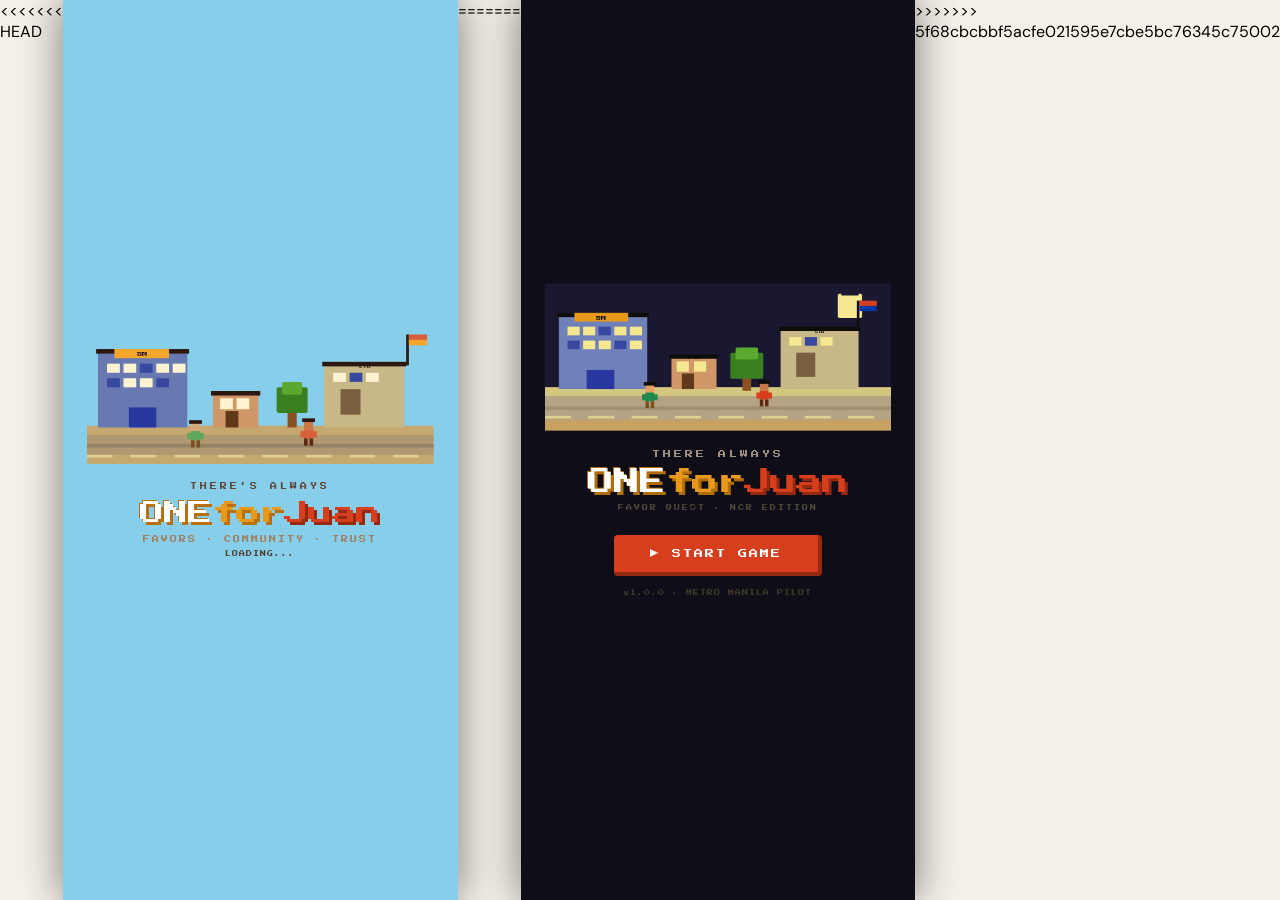
==== commit c3475051: "p" ====
--- a/index.html
+++ b/index.html
@@ -1,3 +1,4 @@
+<<<<<<< HEAD
 <!DOCTYPE html>
 <html lang="en">
 <head>
@@ -526,3 +527,1125 @@
 <script src="oneforjuan.js"></script>
 </body>
 </html>
+=======
+<!DOCTYPE html>
+<html lang="en">
+<head>
+<meta charset="UTF-8"/>
+<meta name="viewport" content="width=device-width, initial-scale=1.0, maximum-scale=1.0"/>
+<title>ONEforJuan — Favor Quest</title>
+<link rel="preconnect" href="https://fonts.googleapis.com"/>
+<link href="https://fonts.googleapis.com/css2?family=Press+Start+2P&family=DM+Sans:wght@400;500;600;700&display=swap" rel="stylesheet"/>
+<link rel="stylesheet" href="oneforjuan.css">
+</head>
+<body>
+<div id="app">
+
+<!-- ════════════════════════════════════════
+     S1 · SPLASH
+════════════════════════════════════════ -->
+<div class="screen active" id="s-splash" style="background:var(--night);overflow:hidden;">
+
+  <!-- stars -->
+  <div class="stars-bg" id="stars-container"></div>
+
+  <!-- full layout: city top half, title bottom half, all centered -->
+  <div style="display:flex;flex-direction:column;align-items:center;justify-content:center;height:100%;padding:0 24px 32px;position:relative;z-index:5;gap:0;">
+
+    <!-- city SVG — fixed original size -->
+    <div style="flex-shrink:0;display:flex;justify-content:center;width:100%;">
+      <svg width="400" height="170" viewBox="0 0 400 170" style="image-rendering:pixelated;display:block;max-width:100%;">
+        <rect width="400" height="170" fill="#1A1830"/>
+        <rect x="338" y="12" width="28" height="28" fill="#F5E890" rx="2"/>
+        <rect x="342" y="8" width="20" height="6" fill="#1A1830"/>
+        <rect y="120" width="400" height="50" fill="#C8A060"/>
+        <rect y="130" width="400" height="28" fill="#B4A484"/>
+        <rect y="142" width="400" height="4" fill="#88806088"/>
+        <rect x="0"   y="153" width="30" height="3" fill="#E0D090"/>
+        <rect x="50"  y="153" width="30" height="3" fill="#E0D090"/>
+        <rect x="100" y="153" width="30" height="3" fill="#E0D090"/>
+        <rect x="150" y="153" width="30" height="3" fill="#E0D090"/>
+        <rect x="200" y="153" width="30" height="3" fill="#E0D090"/>
+        <rect x="250" y="153" width="30" height="3" fill="#E0D090"/>
+        <rect x="300" y="153" width="30" height="3" fill="#E0D090"/>
+        <rect x="350" y="153" width="30" height="3" fill="#E0D090"/>
+        <rect y="120" width="400" height="10" fill="#D4C880"/>
+        <rect x="16" y="36" width="102" height="86" fill="#7080B8"/>
+        <rect x="14" y="34" width="106" height="5" fill="#0F0D0A"/>
+        <rect x="34" y="34" width="62" height="10" fill="#E8991A"/>
+        <text x="65" y="43" text-anchor="middle" font-family="'Press Start 2P'" font-size="6" fill="#0F0D0A">SM</text>
+        <rect x="26" y="50" width="14" height="10" fill="#F5E890"/>
+        <rect x="44" y="50" width="14" height="10" fill="#F5E890"/>
+        <rect x="62" y="50" width="14" height="10" fill="#3848A0"/>
+        <rect x="80" y="50" width="14" height="10" fill="#F5E890"/>
+        <rect x="98" y="50" width="14" height="10" fill="#F5E890"/>
+        <rect x="26" y="66" width="14" height="10" fill="#3848A0"/>
+        <rect x="44" y="66" width="14" height="10" fill="#F5E890"/>
+        <rect x="62" y="66" width="14" height="10" fill="#F5E890"/>
+        <rect x="80" y="66" width="14" height="10" fill="#3848A0"/>
+        <rect x="98" y="66" width="14" height="10" fill="#F5E890"/>
+        <rect x="48" y="100" width="32" height="22" fill="#2838A0"/>
+        <rect x="146" y="84" width="52" height="38" fill="#D09868"/>
+        <rect x="144" y="82" width="56" height="5" fill="#0F0D0A"/>
+        <rect x="152" y="90" width="14" height="12" fill="#F5E890"/>
+        <rect x="172" y="90" width="14" height="12" fill="#F5E890"/>
+        <rect x="158" y="104" width="14" height="18" fill="#60381A"/>
+        <text x="172" y="88" text-anchor="middle" font-family="'Press Start 2P'" font-size="4" fill="#0F0D0A">7-11</text>
+        <rect x="228" y="104" width="10" height="20" fill="#8A5020"/>
+        <rect x="214" y="80" width="38" height="30" fill="#3A8020" rx="2"/>
+        <rect x="220" y="74" width="26" height="14" fill="#5AAA30" rx="2"/>
+        <rect x="272" y="52" width="90" height="70" fill="#C8B888"/>
+        <rect x="270" y="50" width="94" height="5" fill="#0F0D0A"/>
+        <rect x="282" y="62" width="14" height="10" fill="#F5E890"/>
+        <rect x="300" y="62" width="14" height="10" fill="#3848A0"/>
+        <rect x="318" y="62" width="14" height="10" fill="#F5E890"/>
+        <rect x="290" y="80" width="22" height="28" fill="#7A6040"/>
+        <text x="317" y="58" text-anchor="middle" font-family="'Press Start 2P'" font-size="4" fill="#0F0D0A">LTO</text>
+        <rect x="360" y="20" width="3" height="34" fill="#0F0D0A"/>
+        <rect x="363" y="20" width="20" height="12" fill="#0038A8"/>
+        <rect x="363" y="20" width="20" height="6" fill="#D63E1E"/>
+        <g style="animation:walkRight 3s linear infinite alternate">
+          <rect x="116" y="116" width="10" height="10" fill="#E8A060"/>
+          <rect x="114" y="114" width="14" height="4" fill="#0F0D0A"/>
+          <rect x="116" y="126" width="10" height="10" fill="#1F8A4C"/>
+          <rect x="112" y="128" width="6" height="7" fill="#1F8A4C"/>
+          <rect x="124" y="128" width="6" height="7" fill="#1F8A4C"/>
+          <rect x="116" y="136" width="4" height="8" fill="#7A5020"/>
+          <rect x="122" y="136" width="4" height="8" fill="#7A5020"/>
+        </g>
+        <g style="animation:walkRight 2.4s linear infinite alternate-reverse">
+          <rect x="248" y="114" width="10" height="10" fill="#C87848"/>
+          <rect x="246" y="112" width="14" height="4" fill="#0F0D0A"/>
+          <rect x="248" y="124" width="10" height="10" fill="#D63E1E"/>
+          <rect x="244" y="126" width="6" height="7" fill="#D63E1E"/>
+          <rect x="256" y="126" width="6" height="7" fill="#D63E1E"/>
+          <rect x="248" y="134" width="4" height="8" fill="#602810"/>
+          <rect x="254" y="134" width="4" height="8" fill="#602810"/>
+        </g>
+      </svg>
+    </div>
+
+    <!-- title + CTA — directly below city, centered -->
+    <div style="text-align:center;width:100%;padding-top:8px;">
+      <div style="font-family:var(--px);font-size:8px;color:#A09080;letter-spacing:3px;margin-bottom:10px;">THERE ALWAYS</div>
+      <div style="margin-bottom:8px;line-height:1.1;">
+        <span style="font-family:var(--px);font-size:26px;color:#fff;text-shadow:3px 3px 0 #B06E08,-1px -1px 0 #B06E08;">ONE</span><span style="font-family:var(--px);font-size:26px;color:var(--sun);text-shadow:3px 3px 0 #B06E08;">for</span><span style="font-family:var(--px);font-size:26px;color:var(--ember);text-shadow:3px 3px 0 var(--ember-dark);">Juan</span>
+      </div>
+      <div style="font-family:var(--px);font-size:6px;color:#504838;letter-spacing:2px;margin-bottom:24px;">FAVOR QUEST · NCR EDITION</div>
+      <button onclick="go('s-onboard')" style="font-family:var(--px);font-size:9px;background:var(--ember);color:#fff;border:none;padding:14px 36px;cursor:pointer;border-bottom:4px solid var(--ember-dark);border-right:4px solid var(--ember-dark);letter-spacing:2px;animation:blink 1.2s step-end infinite;border-radius:4px;position:relative;z-index:10;">▶  START GAME</button>
+      <div style="margin-top:14px;font-family:var(--px);font-size:6px;color:#403828;letter-spacing:1px;">v1.0.0 · METRO MANILA PILOT</div>
+    </div>
+
+  </div>
+</div>
+
+<!-- ════════════════════════════════════════
+     S2 · ONBOARDING
+════════════════════════════════════════ -->
+<div class="screen" id="s-onboard" style="background:var(--bg);">
+  <div class="progress-dots" id="ob-dots"></div>
+  <div class="scroll-body" style="display:flex;flex-direction:column;justify-content:center;" id="ob-body"></div>
+</div>
+
+<!-- ════════════════════════════════════════
+     S3 · VERIFY STEP 1
+════════════════════════════════════════ -->
+<div class="screen" id="s-v1" style="background:var(--bg);">
+  <div class="dark-header">
+    <div class="logo-big">ONEforJuan</div>
+    <div class="logo-sub">IDENTITY QUEST</div>
+  </div>
+  <div class="step-bar" id="vbar-1"></div>
+  <div class="scroll-body">
+    <div class="section-label" style="margin-bottom:14px;">Step 1 of 3 — Basic Info</div>
+    <div class="card" style="margin-bottom:14px;">
+      <div style="display:flex;align-items:center;gap:8px;margin-bottom:14px;">
+        <span style="font-size:18px;">👤</span>
+        <span style="font-family:var(--px);font-size:8px;">Your Details</span>
+      </div>
+      <div class="form-group">
+        <label class="form-label">Full Name (as on ID)</label>
+        <input class="form-input" type="text" value="Seph Reyes" placeholder="Maria Santos dela Cruz"/>
+      </div>
+      <div style="display:grid;grid-template-columns:1fr 1fr;gap:10px;">
+        <div class="form-group" style="margin-bottom:0;">
+          <label class="form-label">Mobile Number</label>
+          <input class="form-input" type="text" value="+63 917 xxx xxxx"/>
+        </div>
+        <div class="form-group" style="margin-bottom:0;">
+          <label class="form-label">Home Barangay</label>
+          <input class="form-input" type="text" value="Brgy. Sto. Nino"/>
+        </div>
+      </div>
+      <div class="form-group" style="margin-top:14px;margin-bottom:0;">
+        <label class="form-label">City / Municipality</label>
+        <input class="form-input" type="text" value="San Mateo, Rizal"/>
+      </div>
+    </div>
+    <div class="card" style="margin-bottom:14px;">
+      <div style="display:flex;align-items:center;gap:8px;margin-bottom:14px;">
+        <span style="font-size:18px;">📷</span>
+        <span style="font-family:var(--px);font-size:8px;">Your Face Photo</span>
+      </div>
+      <div class="upload-box" onclick="toggleUpload(this,'📷','Selfie uploaded!')">
+        <div style="font-size:28px;margin-bottom:6px;">🤳</div>
+        <div style="font-weight:600;font-size:13px;">Upload a clear selfie</div>
+        <div style="font-size:11px;color:var(--ink-soft);margin-top:3px;">No filters. Face fully visible. Good lighting.</div>
+        <div style="font-size:11px;color:var(--ember);font-weight:700;margin-top:4px;">Stored privately — never shown publicly</div>
+      </div>
+    </div>
+    <div class="info-box info-green" style="margin-bottom:20px;">
+      <span class="info-icon">🔒</span>
+      <div>Your real photo and ID are only revealed to the other party <strong>after a task is accepted</strong> — never before. On the public map you appear as your pixel character.</div>
+    </div>
+    <button class="btn btn-primary" onclick="go('s-v2')">NEXT: UPLOAD ID →</button>
+  </div>
+</div>
+
+<!-- ════════════════════════════════════════
+     S4 · VERIFY STEP 2
+════════════════════════════════════════ -->
+<div class="screen" id="s-v2" style="background:var(--bg);">
+  <div class="dark-header">
+    <button onclick="go('s-v1')" style="font-family:var(--px);font-size:7px;color:#706050;background:none;border:none;cursor:pointer;margin-bottom:8px;letter-spacing:1px;">← BACK</button>
+    <div class="logo-big">ONEforJuan</div>
+    <div class="logo-sub">IDENTITY QUEST</div>
+  </div>
+  <div class="step-bar" id="vbar-2"></div>
+  <div class="scroll-body">
+    <div class="section-label" style="margin-bottom:14px;">Step 2 of 3 — Government ID</div>
+    <div class="card" style="margin-bottom:14px;">
+      <div class="section-label" style="margin-bottom:10px;">Choose ID Type</div>
+      <div style="display:grid;grid-template-columns:1fr 1fr;gap:8px;" id="id-type-grid"></div>
+    </div>
+    <div class="card" style="margin-bottom:14px;">
+      <div class="section-label" style="margin-bottom:12px;">Upload ID Photos</div>
+      <div class="upload-box" onclick="toggleUpload(this,'🪪','Front of ID uploaded!')">
+        <div style="font-size:28px;margin-bottom:6px;">🪪</div>
+        <div style="font-weight:600;font-size:13px;">Front of ID</div>
+        <div style="font-size:11px;color:var(--ink-soft);">All 4 corners visible. No glare.</div>
+      </div>
+      <div class="upload-box" onclick="toggleUpload(this,'🔄','Back of ID uploaded!')">
+        <div style="font-size:28px;margin-bottom:6px;">🔄</div>
+        <div style="font-weight:600;font-size:13px;">Back of ID</div>
+        <div style="font-size:11px;color:var(--ink-soft);">Required for most ID types.</div>
+      </div>
+    </div>
+    <div class="info-box info-amber" style="margin-bottom:20px;">
+      <span class="info-icon">⏱️</span>
+      <div>Manual review takes <strong>1–4 hours</strong>. You'll get an SMS once approved. You can browse the app while waiting.</div>
+    </div>
+    <button class="btn btn-primary" onclick="go('s-v3')">NEXT: FACE MATCH →</button>
+    <button class="btn btn-ghost" style="margin-top:8px;" onclick="go('s-v1')">← Back</button>
+  </div>
+</div>
+
+<!-- ════════════════════════════════════════
+     S5 · VERIFY STEP 3
+════════════════════════════════════════ -->
+<div class="screen" id="s-v3" style="background:var(--bg);">
+  <div class="dark-header">
+    <button onclick="go('s-v2')" style="font-family:var(--px);font-size:7px;color:#706050;background:none;border:none;cursor:pointer;margin-bottom:8px;letter-spacing:1px;">← BACK</button>
+    <div class="logo-big">ONEforJuan</div>
+    <div class="logo-sub">IDENTITY QUEST</div>
+  </div>
+  <div class="step-bar" id="vbar-3"></div>
+  <div class="scroll-body">
+    <div class="section-label" style="margin-bottom:14px;">Step 3 of 3 — Face Match</div>
+    <div class="card" style="text-align:center;padding:28px 20px;margin-bottom:14px;">
+      <div id="face-frame" style="width:130px;height:130px;margin:0 auto 16px;border:4px solid var(--border);border-radius:14px;background:var(--bg);display:flex;align-items:center;justify-content:center;position:relative;transition:border-color .4s;">
+        <svg width="80" height="88" viewBox="0 0 40 44" style="image-rendering:pixelated;">
+          <rect x="10" y="4" width="20" height="16" fill="#E8A060"/>
+          <rect x="8" y="2" width="24" height="5" fill="#0F0D0A"/>
+          <rect x="14" y="9" width="5" height="5" fill="#0F0D0A"/>
+          <rect x="21" y="9" width="5" height="5" fill="#0F0D0A"/>
+          <rect x="15" y="10" width="3" height="3" fill="#4080F0"/>
+          <rect x="22" y="10" width="3" height="3" fill="#4080F0"/>
+          <rect x="15" y="17" width="10" height="2" fill="#B06848"/>
+          <rect x="10" y="20" width="20" height="14" fill="#2060D0"/>
+          <rect x="4"  y="22" width="7"  height="10" fill="#2060D0"/>
+          <rect x="29" y="22" width="7"  height="10" fill="#2060D0"/>
+          <rect x="12" y="34" width="7"  height="10" fill="#7A5020"/>
+          <rect x="21" y="34" width="7"  height="10" fill="#7A5020"/>
+        </svg>
+        <div id="scan-overlay" style="display:none;position:absolute;top:0;left:0;right:0;height:30%;background:#E8991A30;border-bottom:2px solid var(--sun);animation:scanLine 1.2s linear infinite;"></div>
+        <div id="scan-check" style="display:none;position:absolute;inset:0;border-radius:10px;background:#1F8A4C20;align-items:center;justify-content:center;font-size:44px;">✅</div>
+      </div>
+      <div id="scan-title" style="font-family:var(--px);font-size:9px;color:var(--ink);margin-bottom:8px;line-height:1.8;">READY TO SCAN</div>
+      <div id="scan-sub" style="font-size:13px;color:var(--ink-soft);line-height:1.6;margin-bottom:20px;">We'll compare your selfie against your uploaded ID to confirm it's really you.</div>
+      <button id="scan-btn" class="btn btn-green" onclick="startScan()">START FACE SCAN</button>
+    </div>
+    <div class="info-box info-green" style="margin-bottom:20px;">
+      <span class="info-icon">✅</span>
+      <div>After approval you unlock your pixel character. Your real face is <strong>never shown on the public map</strong>.</div>
+    </div>
+    <button id="submit-btn" class="btn btn-primary" style="display:none;" onclick="go('s-approved')">SUBMIT &amp; ENTER WORLD →</button>
+    <button class="btn btn-ghost" style="margin-top:8px;" onclick="go('s-v2')">← Back</button>
+  </div>
+</div>
+
+<!-- ════════════════════════════════════════
+     S6 · APPROVED — SPRITE UNLOCK
+════════════════════════════════════════ -->
+<div class="screen" id="s-approved" style="background:var(--night);overflow-y:auto;">
+  <div style="padding:28px 24px 48px;display:flex;flex-direction:column;align-items:center;min-height:100%;">
+
+    <!-- PRE REVEAL -->
+    <div id="pre-reveal" style="text-align:center;width:100%;padding-top:20px;">
+      <div style="font-size:52px;margin-bottom:12px;animation:bounce 1s ease-in-out infinite;">🎊</div>
+      <div style="font-family:var(--px);font-size:12px;color:var(--sun);line-height:1.8;margin-bottom:10px;">VERIFICATION<br>APPROVED!</div>
+      <div style="font-size:14px;color:#A09080;line-height:1.6;margin-bottom:24px;">Time to build your pixel identity.</div>
+      <button class="btn btn-sun" onclick="showAvatarBuilder()" style="max-width:300px;">BUILD MY CHARACTER →</button>
+    </div>
+
+    <!-- AVATAR BUILDER -->
+    <div id="av-builder" style="display:none;width:100%;">
+      <div style="font-family:var(--px);font-size:10px;color:var(--sun);text-align:center;margin-bottom:16px;line-height:1.8;">BUILD YOUR PIXEL SELF</div>
+
+      <!-- live preview -->
+      <div style="display:flex;justify-content:center;margin-bottom:16px;">
+        <div style="background:#1E1C30;border:2px solid #3A3020;border-radius:16px;padding:16px 24px;text-align:center;">
+          <div id="av-preview" style="display:flex;justify-content:center;margin-bottom:8px;"></div>
+          <span class="badge badge-green" style="font-size:11px;">✓ Verified Account</span>
+        </div>
+      </div>
+
+      <!-- tabs -->
+      <div style="background:#1E1C30;border-radius:10px;padding:4px;margin-bottom:14px;display:flex;" id="av-tabs-bar">
+        <button class="av-tab active" onclick="avTabSwitch(this,'skin')">SKIN</button>
+        <button class="av-tab" onclick="avTabSwitch(this,'hair')">HAIR</button>
+        <button class="av-tab" onclick="avTabSwitch(this,'eyes')">EYES</button>
+        <button class="av-tab" onclick="avTabSwitch(this,'mouth')">MOUTH</button>
+        <button class="av-tab" onclick="avTabSwitch(this,'acc')">ACC.</button>
+      </div>
+
+      <!-- options grid -->
+      <div id="av-opts" style="background:#1E1C30;border-radius:12px;padding:14px;margin-bottom:14px;min-height:80px;display:flex;flex-wrap:wrap;gap:8px;"></div>
+
+      <!-- username -->
+      <div style="margin-bottom:16px;">
+        <label style="display:block;font-size:11px;font-weight:700;color:#A09080;margin-bottom:5px;letter-spacing:.3px;">Your Username</label>
+        <input value="Bayani_Seph" style="width:100%;background:#1A1810;border:1px solid #3A3020;border-radius:9px;padding:11px 14px;font-size:14px;font-family:'DM Sans',sans-serif;color:#EEE0C0;outline:none;box-sizing:border-box;"/>
+      </div>
+
+      <button class="btn btn-primary" onclick="go('s-role')">SAVE &amp; ENTER WORLD →</button>
+    </div>
+  </div>
+</div>
+
+<!-- ════════════════════════════════════════
+     S7 · ROLE SELECT
+════════════════════════════════════════ -->
+<div class="screen" id="s-role" style="background:var(--bg);">
+  <div class="dark-header">
+    <div style="display:flex;justify-content:space-between;align-items:flex-start;">
+      <div>
+        <div style="font-family:var(--px);font-size:7px;color:#706050;letter-spacing:1px;margin-bottom:3px;">GOOD MORNING, PLAYER</div>
+        <div style="font-family:var(--px);font-size:11px;color:var(--sun);">SEPH REYES</div>
+      </div>
+      <div style="text-align:right;">
+        <div class="level-pill">LVL 3 · Tapat na Tao</div>
+        <div style="font-size:11px;color:#706050;margin-top:4px;">🔥 5-week streak</div>
+      </div>
+    </div>
+    <div style="display:flex;margin-top:14px;background:#1A1810;border-radius:10px;overflow:hidden;">
+      <div style="flex:1;text-align:center;padding:10px 6px;border-right:1px solid #2A2820;">
+        <div style="font-family:var(--px);font-size:13px;color:var(--sun);">61</div>
+        <div style="font-size:9px;color:#706050;margin-top:2px;">Bayanis online</div>
+      </div>
+      <div style="flex:1;text-align:center;padding:10px 6px;border-right:1px solid #2A2820;">
+        <div style="font-family:var(--px);font-size:13px;color:var(--sun);">8</div>
+        <div style="font-size:9px;color:#706050;margin-top:2px;">Open quests</div>
+      </div>
+      <div style="flex:1;text-align:center;padding:10px 6px;">
+        <div style="font-family:var(--px);font-size:13px;color:var(--sun);">₱340</div>
+        <div style="font-size:9px;color:#706050;margin-top:2px;">Avg earned today</div>
+      </div>
+    </div>
+  </div>
+  <div class="scroll-body">
+    <div style="font-family:var(--px);font-size:10px;color:var(--ink);text-align:center;margin-bottom:20px;line-height:1.8;">WHO ARE YOU TODAY?</div>
+    <div style="display:grid;grid-template-columns:1fr 1fr;gap:14px;margin-bottom:20px;">
+      <div class="role-card" id="rc-bayani" onclick="selectRole('bayani')">
+        <div class="role-stripe" style="background:linear-gradient(90deg,var(--green),#40CC80);"></div>
+        <div style="display:flex;justify-content:center;margin-bottom:10px;" id="bayani-sprite-role"></div>
+        <div style="font-family:var(--px);font-size:8px;margin-bottom:6px;">BAYANI</div>
+        <div style="font-size:11px;color:var(--ink-soft);line-height:1.5;margin-bottom:10px;">I'm ready to help someone today</div>
+        <span class="badge badge-green">Earn rewards</span>
+      </div>
+      <div class="role-card" id="rc-lakan" onclick="selectRole('lakan')">
+        <div class="role-stripe" style="background:linear-gradient(90deg,var(--sun),var(--ember));"></div>
+        <div style="display:flex;justify-content:center;margin-bottom:10px;" id="lakan-sprite-role"></div>
+        <div style="font-family:var(--px);font-size:8px;margin-bottom:6px;">LAKAN</div>
+        <div style="font-size:11px;color:var(--ink-soft);line-height:1.5;margin-bottom:10px;">I need a Bayani's help today</div>
+        <span class="badge badge-sun">Post a quest</span>
+      </div>
+    </div>
+    <!-- role lock banner -->
+    <div id="role-lock-banner" style="display:none;background:#D63E1E0E;border:1px solid #D63E1E33;border-radius:10px;padding:12px 14px;margin-bottom:16px;display:none;">
+      <div style="font-family:var(--px);font-size:7px;color:var(--ember);margin-bottom:4px;">🔒 ROLE LOCKED</div>
+      <div id="role-lock-msg" style="font-size:12px;color:#8A2010;line-height:1.6;"></div>
+    </div>
+    <div class="card" style="margin-bottom:16px;padding:14px 16px;">
+      <div style="font-family:var(--px);font-size:7px;color:var(--ink-soft);margin-bottom:10px;letter-spacing:1px;">SAFETY RULES · ALWAYS APPLY</div>
+      <div style="display:flex;gap:10px;margin-bottom:8px;font-size:12px;color:var(--ink-mid);align-items:flex-start;"><span style="font-size:14px;flex-shrink:0;">🏛️</span><span>Bayanis only pin to public landmarks</span></div>
+      <div style="display:flex;gap:10px;margin-bottom:8px;font-size:12px;color:var(--ink-mid);align-items:flex-start;"><span style="font-size:14px;flex-shrink:0;">📋</span><span>All tasks must be fully itemized</span></div>
+      <div style="display:flex;gap:10px;margin-bottom:8px;font-size:12px;color:var(--ink-mid);align-items:flex-start;"><span style="font-size:14px;flex-shrink:0;">🚫</span><span>No picking up from strangers — ever</span></div>
+      <div style="display:flex;gap:10px;font-size:12px;color:var(--ink-mid);align-items:flex-start;"><span style="font-size:14px;flex-shrink:0;">✅</span><span>Both sides verified before any quest</span></div>
+    </div>
+    <button id="role-confirm-btn" class="btn btn-green" style="display:none;" onclick="confirmRole()">ENTER AS <span id="role-label">BAYANI</span> →</button>
+  </div>
+</div>
+
+<!-- ════════════════════════════════════════
+     S8 · BAYANI MAP
+════════════════════════════════════════ -->
+<div class="screen" id="s-bmap" style="background:var(--bg);">
+  <div style="background:var(--ink);padding:14px 20px;display:flex;justify-content:space-between;align-items:center;flex-shrink:0;">
+    <button onclick="tryGoRole()" style="font-family:var(--px);font-size:7px;color:#706050;background:none;border:none;cursor:pointer;letter-spacing:1px;">← SWITCH ROLE</button>
+    <div style="font-family:var(--px);font-size:7px;color:var(--green);background:#1F8A4C18;border:1px solid var(--green);border-radius:4px;padding:4px 10px;">BAYANI MODE</div>
+  </div>
+  <!-- pixel map -->
+  <div class="map-area">
+    <svg width="100%" height="100%" viewBox="0 0 480 260" style="image-rendering:pixelated;position:absolute;inset:0;" preserveAspectRatio="xMidYMid slice">
+      <!-- sky gradient tiles -->
+      <rect width="480" height="170" fill="#7BB8D8"/>
+      <rect width="480" height="20" fill="#A8D0E8"/>
+      <!-- clouds -->
+      <rect x="40" y="20" width="60" height="14" fill="#FFFEF8" rx="4" opacity=".9"/>
+      <rect x="50" y="14" width="40" height="14" fill="#FFFEF8" rx="4" opacity=".9"/>
+      <rect x="300" y="30" width="50" height="12" fill="#FFFEF8" rx="3" opacity=".85"/>
+      <rect x="308" y="24" width="34" height="12" fill="#FFFEF8" rx="3" opacity=".85"/>
+      <!-- ground -->
+      <rect y="170" width="480" height="90" fill="#C8A060"/>
+      <rect y="180" width="480" height="50" fill="#B4A484"/>
+      <rect y="196" width="480" height="5" fill="#88806088"/>
+      <!-- road dashes -->
+      <rect x="0"   y="197" width="36" height="3" fill="#E0D090"/>
+      <rect x="52"  y="197" width="36" height="3" fill="#E0D090"/>
+      <rect x="104" y="197" width="36" height="3" fill="#E0D090"/>
+      <rect x="156" y="197" width="36" height="3" fill="#E0D090"/>
+      <rect x="208" y="197" width="36" height="3" fill="#E0D090"/>
+      <rect x="260" y="197" width="36" height="3" fill="#E0D090"/>
+      <rect x="312" y="197" width="36" height="3" fill="#E0D090"/>
+      <rect x="364" y="197" width="36" height="3" fill="#E0D090"/>
+      <rect x="416" y="197" width="36" height="3" fill="#E0D090"/>
+      <!-- sidewalk -->
+      <rect y="170" width="480" height="10" fill="#D4C880"/>
+      <!-- MALL -->
+      <rect x="20"  y="56"  width="116" height="116" fill="#7080B8"/>
+      <rect x="18"  y="54"  width="120" height="6"   fill="#0F0D0A"/>
+      <rect x="38"  y="54"  width="72"  height="12"  fill="#E8991A"/>
+      <text x="74" y="65" text-anchor="middle" font-family="'Press Start 2P'" font-size="7" fill="#0F0D0A">SM</text>
+      <rect x="30" y="70" width="16" height="12" fill="#F5E890"/>
+      <rect x="52" y="70" width="16" height="12" fill="#3848A0"/>
+      <rect x="74" y="70" width="16" height="12" fill="#F5E890"/>
+      <rect x="96" y="70" width="16" height="12" fill="#F5E890"/>
+      <rect x="30" y="88" width="16" height="12" fill="#F5E890"/>
+      <rect x="52" y="88" width="16" height="12" fill="#F5E890"/>
+      <rect x="74" y="88" width="16" height="12" fill="#3848A0"/>
+      <rect x="96" y="88" width="16" height="12" fill="#F5E890"/>
+      <rect x="30" y="106" width="16" height="12" fill="#3848A0"/>
+      <rect x="52" y="106" width="16" height="12" fill="#F5E890"/>
+      <rect x="74" y="106" width="16" height="12" fill="#F5E890"/>
+      <rect x="96" y="106" width="16" height="12" fill="#3848A0"/>
+      <rect x="54" y="136" width="38" height="32" fill="#2838A0"/>
+      <!-- STORE -->
+      <rect x="180" y="110" width="62" height="62" fill="#D09868"/>
+      <rect x="178" y="108" width="66" height="6"  fill="#0F0D0A"/>
+      <rect x="188" y="118" width="16" height="14" fill="#F5E890"/>
+      <rect x="210" y="118" width="16" height="14" fill="#F5E890"/>
+      <rect x="194" y="134" width="18" height="24" fill="#60381A"/>
+      <text x="211" y="115" text-anchor="middle" font-family="'Press Start 2P'" font-size="5" fill="#0F0D0A">7-11</text>
+      <!-- TREE -->
+      <rect x="278" y="136" width="12" height="34" fill="#8A5020"/>
+      <rect x="260" y="104" width="48" height="40" fill="#3A8020" rx="2"/>
+      <rect x="268" y="94"  width="32" height="18" fill="#5AAA30" rx="2"/>
+      <!-- GOVT -->
+      <rect x="330" y="68"  width="110" height="104" fill="#C8B888"/>
+      <rect x="328" y="64"  width="114" height="7"   fill="#0F0D0A"/>
+      <rect x="342" y="78"  width="18"  height="14"  fill="#F5E890"/>
+      <rect x="366" y="78"  width="18"  height="14"  fill="#3848A0"/>
+      <rect x="390" y="78"  width="18"  height="14"  fill="#F5E890"/>
+      <rect x="354" y="100" width="28"  height="48"  fill="#7A6040"/>
+      <text x="385" y="72" text-anchor="middle" font-family="'Press Start 2P'" font-size="5" fill="#0F0D0A">LTO</text>
+      <rect x="434" y="28" width="4"  height="44" fill="#0F0D0A"/>
+      <rect x="438" y="28" width="26" height="16" fill="#0038A8"/>
+      <rect x="438" y="28" width="26" height="8"  fill="#D63E1E"/>
+    </svg>
+
+    <!-- YOUR pin only - no other players shown -->
+
+    <!-- MY pin (YOU) -->
+    <div class="map-pin" id="my-pin" style="left:32%;bottom:92px;" onclick="openSheet('sheet-declare')">
+      <svg width="36" height="48" viewBox="0 0 36 48" style="image-rendering:pixelated;display:block;"><rect x="12" y="4" width="12" height="12" fill="#E8A060"/><rect x="10" y="2" width="16" height="4" fill="#0F0D0A"/><rect x="14" y="8" width="4" height="4" fill="#0F0D0A"/><rect x="18" y="8" width="4" height="4" fill="#0F0D0A"/><rect x="15" y="9" width="2" height="2" fill="#4080F0"/><rect x="19" y="9" width="2" height="2" fill="#4080F0"/><rect x="14" y="13" width="8" height="2" fill="#B06848"/><rect x="12" y="18" width="12" height="12" fill="#2060D0"/><rect x="8"  y="20" width="6"  height="8"  fill="#2060D0"/><rect x="22" y="20" width="6"  height="8"  fill="#2060D0"/><rect x="12" y="30" width="4"  height="8"  fill="#7A5020"/><rect x="18" y="30" width="4"  height="8"  fill="#7A5020"/><rect x="2" y="1" width="11" height="8" fill="#F5E890" rx="1"/><rect x="3" y="2" width="9" height="6" fill="#E8A020"/></svg>
+      <div class="pin-bubble sun" id="my-pin-label">YOU · Set spot</div>
+    </div>
+
+    <!-- quest marker -->
+    <div class="map-pin" style="left:72%;bottom:108px;" onclick="openSheet('sheet-quest')">
+      <svg width="32" height="40" viewBox="0 0 32 40" style="image-rendering:pixelated;display:block;"><rect x="4" y="0" width="24" height="26" fill="#E8A020" rx="2"/><rect x="2" y="2" width="28" height="2" fill="#F5C842"/><text x="16" y="20" text-anchor="middle" font-family="'Press Start 2P'" font-size="12" fill="#0F0D0A">?</text><rect x="12" y="26" width="8" height="6" fill="#E8A020"/><rect x="10" y="32" width="12" height="8" fill="#C88010" rx="1"/></svg>
+    </div>
+
+    <!-- HUD -->
+    <div class="map-hud" style="top:10px;right:12px;z-index:20;">3 BAYANIS NEARBY<br>1 OPEN QUEST</div>
+    <button class="btn btn-green" style="position:absolute;bottom:10px;right:10px;width:auto;padding:8px 14px;font-size:7px;z-index:20;border-radius:6px;" onclick="openSheet('sheet-declare')">+ SET MY SPOT</button>
+  </div>
+
+  <!-- status panel -->
+  <div class="scroll-body" style="padding-bottom:80px;">
+    <div class="section-label">YOUR STATUS</div>
+    <div class="card" style="margin-bottom:14px;display:flex;align-items:center;gap:12px;">
+      <div id="status-dot" style="width:10px;height:10px;border-radius:50%;background:var(--ink-faint);flex-shrink:0;"></div>
+      <div style="flex:1;">
+        <div id="status-title" style="font-weight:600;font-size:14px;">Not active yet</div>
+        <div id="status-sub" style="font-size:12px;color:var(--ink-soft);margin-top:2px;">Tap the map or "Set My Spot" to go live</div>
+      </div>
+      <button class="btn btn-green" style="width:auto;padding:10px 14px;font-size:7px;margin:0;flex-shrink:0;" <button id="go-live-btn" class="btn btn-green" style="width:auto;padding:10px 14px;font-size:7px;margin:0;flex-shrink:0;" onclick="openSheet('sheet-declare')">GO LIVE</button>
+      <button id="end-live-btn" class="btn btn-primary" style="width:auto;padding:10px 14px;font-size:7px;margin:0;flex-shrink:0;display:none;" onclick="endLive()">END LIVE</button>
+    </div>
+
+    <div class="section-label" id="quest-section-label" style="display:none;">QUESTS NEARBY</div>
+    <div id="quest-categories" style="display:none;"></div>
+  </div>
+
+  <div class="bottom-nav" id="bnav-bayani"></div>
+</div>
+
+<!-- ════════════════════════════════════════
+     S9 · BAYANI — TASK ACTIVE (post-accept)
+════════════════════════════════════════ -->
+<div class="screen" id="s-btask" style="background:var(--bg);">
+  <div style="background:var(--ink);padding:14px 20px;display:flex;justify-content:space-between;align-items:center;flex-shrink:0;">
+    <button onclick="go('s-bmap')" style="font-family:var(--px);font-size:7px;color:#706050;background:none;border:none;cursor:pointer;letter-spacing:1px;">← MAP</button>
+    <div style="font-family:var(--px);font-size:7px;color:var(--sun);animation:blink 1s step-end infinite;">QUEST ACTIVE ●</div>
+  </div>
+  <div class="scroll-body" style="padding-bottom:80px;">
+    <!-- lakan info -->
+    <div class="card" style="margin-bottom:14px;display:flex;gap:12px;align-items:center;">
+      <svg width="48" height="52" viewBox="0 0 40 44" style="image-rendering:pixelated;flex-shrink:0;"><rect x="10" y="1" width="20" height="5" fill="#0F0D0A"/><rect x="10" y="0" width="20" height="4" fill="#E8991A"/><rect x="12" y="-2" width="4" height="4" fill="#E8991A"/><rect x="18" y="-3" width="4" height="5" fill="#E8991A"/><rect x="24" y="-2" width="4" height="4" fill="#E8991A"/><rect x="10" y="4" width="20" height="16" fill="#C87848"/><rect x="14" y="9" width="5" height="5" fill="#0F0D0A"/><rect x="21" y="9" width="5" height="5" fill="#0F0D0A"/><rect x="15" y="10" width="3" height="3" fill="#60A0E0"/><rect x="22" y="10" width="3" height="3" fill="#60A0E0"/><rect x="15" y="17" width="10" height="2" fill="#B06848"/><rect x="10" y="20" width="20" height="14" fill="#F0E8D0"/><rect x="4" y="21" width="7" height="11" fill="#F0E8D0"/><rect x="29" y="21" width="7" height="11" fill="#F0E8D0"/><rect x="12" y="34" width="7" height="8" fill="#383870"/><rect x="21" y="34" width="7" height="8" fill="#383870"/></svg>
+      <div style="flex:1;">
+        <div style="font-weight:700;font-size:15px;">Lakan Mark</div>
+        <div style="font-size:12px;color:var(--ink-soft);">Lvl 2 · ⭐ 4.8 · 43 completed quests</div>
+        <span class="badge badge-green" style="margin-top:6px;">Verified ✓</span>
+      </div>
+      <button style="background:#25D366;border:none;border-radius:10px;padding:10px 12px;font-size:20px;cursor:pointer;">💬</button>
+    </div>
+
+    <!-- quest details -->
+    <div class="section-label">QUEST DETAILS</div>
+    <div class="quest-card" style="margin-bottom:14px;">
+      <div class="quest-header">BUY ITEM · SM SAN MATEO</div>
+      <div style="font-size:11px;color:#A09080;margin-bottom:8px;">Funds released to your wallet before purchase</div>
+      <div class="quest-item-row"><span>Milo 1kg × 1</span><span>₱95</span></div>
+      <div class="quest-item-row"><span>Safeguard bar × 3</span><span>₱90</span></div>
+      <div class="quest-item-row"><span>Downy 1L × 1</span><span>₱148</span></div>
+      <div style="display:flex;justify-content:space-between;font-size:11px;color:#A09080;margin-top:8px;padding-top:6px;border-top:1px solid #2A2820;"><span>Item total</span><span>₱333</span></div>
+      <div class="quest-offer">YOUR FEE: ₱120</div>
+    </div>
+
+    <!-- checklist -->
+    <div class="section-label">TASK CHECKLIST</div>
+    <div class="card" style="margin-bottom:14px;" id="checklist">
+      <div class="check-item">
+        <div class="check-box" onclick="toggleCheck(this)"></div>
+        <div><div style="font-weight:600;font-size:14px;">Arrived at SM San Mateo</div><div style="font-size:12px;color:var(--ink-soft);margin-top:2px;">Tap when you're inside the mall</div></div>
+      </div>
+      <div class="check-item">
+        <div class="check-box" onclick="toggleCheck(this)"></div>
+        <div><div style="font-weight:600;font-size:14px;">Found all items</div><div style="font-size:12px;color:var(--ink-soft);margin-top:2px;">Check against the list above</div></div>
+      </div>
+      <div class="check-item">
+        <div class="check-box" onclick="toggleCheck(this)"></div>
+        <div><div style="font-weight:600;font-size:14px;">Items paid for</div><div style="font-size:12px;color:var(--ink-soft);margin-top:2px;">Use the released funds from your wallet</div></div>
+      </div>
+      <div class="check-item">
+        <div class="check-box" onclick="toggleCheck(this)"></div>
+        <div><div style="font-weight:600;font-size:14px;">Receipt photo uploaded</div><div style="font-size:12px;color:var(--ink-soft);margin-top:2px;">Required before marking complete</div></div>
+      </div>
+    </div>
+
+    <div class="info-box info-ember" style="margin-bottom:16px;">
+      <span class="info-icon">⚠️</span>
+      <div>You are buying from the store yourself. <strong>Never pick up from a person or carry unknown items.</strong> Decline immediately if asked.</div>
+    </div>
+
+    <button class="btn btn-primary" onclick="go('s-breceipt')">UPLOAD RECEIPT & COMPLETE →</button>
+  </div>
+  <div class="bottom-nav" id="bnav-btask"></div>
+</div>
+
+<!-- ════════════════════════════════════════
+     S10 · BAYANI — RECEIPT UPLOAD
+════════════════════════════════════════ -->
+<div class="screen" id="s-breceipt" style="background:var(--bg);">
+  <div style="background:var(--ink);padding:14px 20px;display:flex;justify-content:space-between;align-items:center;flex-shrink:0;">
+    <button onclick="go('s-btask')" style="font-family:var(--px);font-size:7px;color:#706050;background:none;border:none;cursor:pointer;letter-spacing:1px;">← BACK</button>
+    <div style="font-family:var(--px);font-size:8px;color:var(--sun);">COMPLETE QUEST</div>
+  </div>
+  <div class="scroll-body" style="padding-bottom:80px;">
+    <div class="section-label" style="margin-bottom:14px;">Upload Receipt</div>
+    <div class="card" style="margin-bottom:14px;">
+      <div style="font-size:13px;color:var(--ink-mid);line-height:1.6;margin-bottom:14px;">
+        Upload a clear photo of the official receipt. The Lakan will verify it matches the item list before releasing your payment.
+      </div>
+      <div class="upload-box" onclick="toggleUpload(this,'🧾','Receipt uploaded! Awaiting Lakan confirmation.')">
+        <div style="font-size:32px;margin-bottom:8px;">🧾</div>
+        <div style="font-weight:600;font-size:13px;">Tap to upload receipt</div>
+        <div style="font-size:11px;color:var(--ink-soft);margin-top:3px;">Official receipt only. All items must be visible.</div>
+      </div>
+    </div>
+
+    <div class="section-label">PROOF PHOTO (OPTIONAL)</div>
+    <div class="card" style="margin-bottom:14px;">
+      <div style="font-size:12px;color:var(--ink-soft);margin-bottom:10px;">Take a photo of the purchased items for extra trust.</div>
+      <div class="upload-box" onclick="toggleUpload(this,'📦','Items photo uploaded!')">
+        <div style="font-size:28px;margin-bottom:6px;">📸</div>
+        <div style="font-weight:600;font-size:13px;">Photo of purchased items</div>
+        <div style="font-size:11px;color:var(--ink-soft);">Builds your trust rating over time</div>
+      </div>
+    </div>
+
+    <div class="total-card">
+      <div class="total-row"><span class="total-label">Items purchased</span><span class="total-val">₱333</span></div>
+      <div class="total-row"><span class="total-label">Your service fee</span><span class="total-val">₱120</span></div>
+      <div class="total-row main"><span class="total-label">Total releasing to you</span><span class="total-val accent">₱453</span></div>
+    </div>
+
+    <div class="info-box info-green" style="margin-bottom:20px;">
+      <span class="info-icon">🔒</span>
+      <div>Funds held in escrow are released automatically once the Lakan confirms receipt. If no confirmation in 2 hours, funds auto-release.</div>
+    </div>
+
+    <button class="btn btn-green" onclick="clearActiveJob();go('s-bearnings')">MARK QUEST COMPLETE ✓</button>
+  </div>
+  <div class="bottom-nav" id="bnav-receipt"></div>
+</div>
+
+<!-- ════════════════════════════════════════
+     S11 · BAYANI — EARNINGS
+════════════════════════════════════════ -->
+<div class="screen" id="s-bearnings" style="background:var(--bg);">
+  <div style="background:var(--ink);padding:14px 20px;display:flex;justify-content:space-between;align-items:center;flex-shrink:0;">
+    <button onclick="go('s-bmap')" style="font-family:var(--px);font-size:7px;color:#706050;background:none;border:none;cursor:pointer;letter-spacing:1px;">← MAP</button>
+    <div style="font-family:var(--px);font-size:8px;color:var(--sun);">QUEST COMPLETE!</div>
+  </div>
+  <div class="scroll-body" style="padding-bottom:80px;">
+    <!-- celebration -->
+    <div style="text-align:center;padding:20px 0 24px;">
+      <div style="font-size:56px;margin-bottom:10px;animation:bounce 1s ease-in-out infinite;">🎉</div>
+      <div style="font-family:var(--px);font-size:11px;color:var(--sun);margin-bottom:6px;line-height:1.8;">QUEST COMPLETE!</div>
+      <div style="font-size:14px;color:var(--ink-mid);">Great job, Bayani. Lakan confirmed your receipt.</div>
+    </div>
+
+    <!-- earnings cards -->
+    <div style="display:grid;grid-template-columns:1fr 1fr;gap:10px;margin-bottom:20px;">
+      <div class="earnings-stat"><span class="earnings-num">₱120</span><div class="earnings-label">Service fee earned</div></div>
+      <div class="earnings-stat"><span class="earnings-num">₱453</span><div class="earnings-label">Total released</div></div>
+      <div class="earnings-stat"><span class="earnings-num">4.9⭐</span><div class="earnings-label">Your current rating</div></div>
+      <div class="earnings-stat"><span class="earnings-num">+15</span><div class="earnings-label">XP gained</div></div>
+    </div>
+
+    <!-- level progress -->
+    <div class="card" style="margin-bottom:16px;">
+      <div style="display:flex;justify-content:space-between;align-items:center;margin-bottom:10px;">
+        <div class="level-pill">LVL 3 · Tapat na Tao</div>
+        <div style="font-size:11px;color:var(--ink-soft);">23 / 40 tasks to Lvl 4</div>
+      </div>
+      <div style="background:var(--border-soft);border-radius:2px;height:8px;overflow:hidden;">
+        <div style="height:100%;width:57%;background:var(--sun);border-radius:2px;transition:width .4s;"></div>
+      </div>
+      <div style="font-size:11px;color:var(--ink-soft);margin-top:6px;">Next: <strong>Pinagkakatiwalaan</strong> at 40 tasks with 4.5+ rating</div>
+    </div>
+
+    <!-- rate lakan -->
+    <div class="card" style="margin-bottom:16px;">
+      <div style="font-weight:700;font-size:14px;margin-bottom:4px;">Rate the Lakan</div>
+      <div style="font-size:12px;color:var(--ink-soft);margin-bottom:12px;">Lakan Mark · Quest #1,204</div>
+      <div style="display:flex;gap:8px;justify-content:center;margin-bottom:14px;" id="star-row-bayani"></div>
+      <textarea class="form-input" placeholder="Optional: Leave a note about this Lakan..."></textarea>
+    </div>
+
+    <!-- today earnings -->
+    <div class="card" style="margin-bottom:16px;padding:14px 16px;">
+      <div style="font-family:var(--px);font-size:7px;color:var(--ink-soft);margin-bottom:10px;letter-spacing:1px;">TODAY'S EARNINGS</div>
+      <div style="display:flex;justify-content:space-between;font-size:14px;margin-bottom:6px;"><span style="color:var(--ink-soft);">Quests completed</span><span style="font-weight:700;">3</span></div>
+      <div style="display:flex;justify-content:space-between;font-size:14px;margin-bottom:6px;"><span style="color:var(--ink-soft);">Service fees</span><span style="font-weight:700;">₱340</span></div>
+      <div style="display:flex;justify-content:space-between;font-size:14px;padding-top:8px;border-top:1px solid var(--border);"><span style="color:var(--ink-soft);">Pending withdrawal</span><span style="font-weight:700;color:var(--sun);">₱340</span></div>
+    </div>
+
+    <button class="btn btn-sun" onclick="go('s-bmap')" style="margin-bottom:8px;">FIND ANOTHER QUEST →</button>
+    <button class="btn btn-ghost" onclick="go('s-role')">Switch to Lakan Mode</button>
+  </div>
+  <div class="bottom-nav" id="bnav-earn"></div>
+</div>
+
+<!-- ════════════════════════════════════════
+     SHEET: BAYANI DECLARE
+════════════════════════════════════════ -->
+
+<!-- ════ S12 LAKAN MAP ════ -->
+<div class="screen" id="s-lmap" style="background:var(--bg);">
+  <div style="background:var(--ink);padding:14px 20px;display:flex;justify-content:space-between;align-items:center;flex-shrink:0;">
+    <button onclick="tryGoRole()" style="font-family:var(--px);font-size:7px;color:#706050;background:none;border:none;cursor:pointer;letter-spacing:1px;">← SWITCH ROLE</button>
+    <div style="font-family:var(--px);font-size:7px;color:var(--sun);background:#E8991A18;border:1px solid var(--sun);border-radius:4px;padding:4px 10px;">LAKAN MODE</div>
+  </div>
+  <div class="map-area">
+    <svg width="100%" height="100%" viewBox="0 0 480 260" style="image-rendering:pixelated;position:absolute;inset:0;" preserveAspectRatio="xMidYMid slice">
+      <rect width="480" height="170" fill="#7BB8D8"/>
+      <rect width="480" height="20" fill="#A8D0E8"/>
+      <rect x="40" y="20" width="60" height="14" fill="#FFFEF8" rx="3" opacity=".9"/>
+      <rect x="50" y="14" width="40" height="14" fill="#FFFEF8" rx="3" opacity=".9"/>
+      <rect y="170" width="480" height="90" fill="#C8A060"/>
+      <rect y="180" width="480" height="50" fill="#B4A484"/>
+      <rect y="170" width="480" height="10" fill="#D4C880"/>
+      <rect x="18" y="44" width="118" height="128" fill="#7080B8"/>
+      <rect x="16" y="42" width="122" height="6" fill="#0F0D0A"/>
+      <rect x="38" y="42" width="72" height="12" fill="#E8991A"/>
+      <text x="74" y="53" text-anchor="middle" font-family="'Press Start 2P'" font-size="7" fill="#0F0D0A">SM</text>
+      <rect x="284" y="138" width="12" height="34" fill="#8A5020"/>
+      <rect x="266" y="108" width="48" height="36" fill="#3A8020" rx="2"/>
+      <rect x="336" y="60" width="114" height="112" fill="#C8B888"/>
+      <rect x="334" y="56" width="118" height="7" fill="#0F0D0A"/>
+      <text x="390" y="66" text-anchor="middle" font-family="'Press Start 2P'" font-size="5" fill="#0F0D0A">LTO</text>
+    </svg>
+    <div class="map-pin" style="left:9%;bottom:95px;" onclick="go('s-lbrowse')">
+      <svg width="44" height="22" viewBox="0 0 44 22" style="image-rendering:pixelated;display:block;"><rect width="44" height="22" fill="#1F8A4C" rx="3"/><text x="22" y="15" text-anchor="middle" font-family="'Press Start 2P'" font-size="6" fill="#fff">3 here</text></svg>
+      <div class="pin-bubble green">SM · 3 active</div>
+    </div>
+    <div class="map-pin" style="left:52%;bottom:90px;" onclick="go('s-lbrowse')">
+      <svg width="44" height="22" viewBox="0 0 44 22" style="image-rendering:pixelated;display:block;"><rect width="44" height="22" fill="#E8991A" rx="3"/><text x="22" y="15" text-anchor="middle" font-family="'Press Start 2P'" font-size="6" fill="#0F0D0A">1 here</text></svg>
+      <div class="pin-bubble sun">LTO · 1 active</div>
+    </div>
+    <div class="map-hud" style="top:10px;left:10px;">TAP CLUSTER<br>TO BROWSE</div>
+  </div>
+  <div style="flex:1;overflow-y:auto;padding:16px 20px 80px;">
+    <div class="section-label">FIND A BAYANI</div>
+    <div class="info-box info-amber" style="margin-bottom:14px;"><span style="font-size:16px;flex-shrink:0;">👆</span><div>Tap any glowing cluster on the map to see available Bayanis and their services.</div></div>
+    <div onclick="go('s-lbrowse')" style="background:var(--card);border:1px solid var(--border);border-radius:14px;padding:14px 16px;margin-bottom:10px;cursor:pointer;display:flex;align-items:center;gap:12px;">
+      <div style="width:44px;height:44px;background:var(--green-bg);border-radius:10px;display:flex;align-items:center;justify-content:center;font-size:22px;flex-shrink:0;">🏬</div>
+      <div style="flex:1;"><div style="font-weight:700;font-size:14px;">SM City San Mateo</div><div style="font-size:12px;color:var(--ink-soft);margin-top:1px;">3 Bayanis active · Buy item, Queue, Ticket</div></div>
+      <span class="badge badge-green">3 active</span>
+    </div>
+    <div onclick="go('s-lbrowse')" style="background:var(--card);border:1px solid var(--border);border-radius:14px;padding:14px 16px;margin-bottom:10px;cursor:pointer;display:flex;align-items:center;gap:12px;">
+      <div style="width:44px;height:44px;background:var(--sun-light);border-radius:10px;display:flex;align-items:center;justify-content:center;font-size:22px;flex-shrink:0;">🏛️</div>
+      <div style="flex:1;"><div style="font-weight:700;font-size:14px;">LTO San Mateo</div><div style="font-size:12px;color:var(--ink-soft);margin-top:1px;">1 Bayani active · Gov't queue only</div></div>
+      <span class="badge badge-sun">1 active</span>
+    </div>
+    <div style="background:var(--card);border:1px solid var(--border);border-radius:14px;padding:14px 16px;opacity:.5;display:flex;align-items:center;gap:12px;">
+      <div style="width:44px;height:44px;background:var(--border-soft);border-radius:10px;display:flex;align-items:center;justify-content:center;font-size:22px;flex-shrink:0;">🏥</div>
+      <div style="flex:1;"><div style="font-weight:700;font-size:14px;">San Mateo Medical Center</div><div style="font-size:12px;color:var(--ink-soft);margin-top:1px;">No Bayanis active here now</div></div>
+      <span class="badge badge-gray">0 active</span>
+    </div>
+  </div>
+  <div class="bottom-nav" id="bnav-lm"></div>
+</div>
+
+<!-- ════ S13 LAKAN BROWSE ════ -->
+<div class="screen" id="s-lbrowse" style="background:var(--bg);">
+  <div style="background:var(--ink);padding:14px 20px;display:flex;justify-content:space-between;align-items:center;flex-shrink:0;">
+    <button onclick="go('s-lmap')" style="font-family:var(--px);font-size:7px;color:#706050;background:none;border:none;cursor:pointer;letter-spacing:1px;">← MAP</button>
+    <div style="font-family:var(--px);font-size:8px;color:var(--sun);">SM SAN MATEO</div>
+  </div>
+  <div style="flex:1;overflow-y:auto;padding:16px 20px 80px;">
+    <div style="display:flex;gap:8px;overflow-x:auto;margin-bottom:16px;padding-bottom:4px;">
+      <div class="svc-chip sel" onclick="toggleChip(this)" style="white-space:nowrap;flex-shrink:0;">All services</div>
+      <div class="svc-chip" onclick="toggleChip(this)" style="white-space:nowrap;flex-shrink:0;">🛍️ Buy item</div>
+      <div class="svc-chip" onclick="toggleChip(this)" style="white-space:nowrap;flex-shrink:0;">🎟️ Buy ticket</div>
+      <div class="svc-chip" onclick="toggleChip(this)" style="white-space:nowrap;flex-shrink:0;">🪑 Queue fill</div>
+    </div>
+    <div class="section-label">3 BAYANIS AVAILABLE</div>
+    <div class="bayani-mini sel" id="bm-1" onclick="selectBayani('bm-1')">
+      <div id="bm-1-spr"></div>
+      <div style="flex:1;"><div style="font-weight:700;font-size:14px;">Ate Len <span style="font-size:11px;color:var(--green);">✓</span></div><div style="font-size:11px;color:var(--ink-soft);">Active now</div><div style="display:flex;gap:4px;flex-wrap:wrap;margin-top:6px;"><span style="background:var(--bg);border:1px solid var(--border);border-radius:4px;padding:1px 6px;font-size:10px;">🛍️ Buy item</span><span style="background:var(--bg);border:1px solid var(--border);border-radius:4px;padding:1px 6px;font-size:10px;">🎟️ Ticket</span><span style="background:var(--bg);border:1px solid var(--border);border-radius:4px;padding:1px 6px;font-size:10px;">🪑 Queue</span></div></div>
+      <div style="text-align:right;flex-shrink:0;"><div style="font-family:var(--px);font-size:8px;color:var(--sun);">★ 4.9</div><div style="font-size:10px;color:var(--ink-soft);margin-top:2px;">Lvl 4</div><div style="font-size:10px;color:var(--ink-soft);">201 done</div></div>
+    </div>
+    <div class="bayani-mini" id="bm-2" onclick="selectBayani('bm-2')">
+      <div id="bm-2-spr"></div>
+      <div style="flex:1;"><div style="font-weight:700;font-size:14px;">Kuya Mark <span style="font-size:11px;color:var(--green);">✓</span></div><div style="font-size:11px;color:var(--ink-soft);">Active now</div><div style="display:flex;gap:4px;flex-wrap:wrap;margin-top:6px;"><span style="background:var(--bg);border:1px solid var(--border);border-radius:4px;padding:1px 6px;font-size:10px;">🛍️ Buy item</span><span style="background:var(--bg);border:1px solid var(--border);border-radius:4px;padding:1px 6px;font-size:10px;">🎟️ Ticket</span></div></div>
+      <div style="text-align:right;flex-shrink:0;"><div style="font-family:var(--px);font-size:8px;color:var(--sun);">★ 4.8</div><div style="font-size:10px;color:var(--ink-soft);margin-top:2px;">Lvl 3</div><div style="font-size:10px;color:var(--ink-soft);">88 done</div></div>
+    </div>
+    <div class="bayani-mini" id="bm-3" onclick="selectBayani('bm-3')">
+      <div id="bm-3-spr"></div>
+      <div style="flex:1;"><div style="font-weight:700;font-size:14px;">Nanay Fe <span style="font-size:11px;color:var(--green);">✓</span></div><div style="font-size:11px;color:var(--ink-soft);">Active now</div><div style="display:flex;gap:4px;flex-wrap:wrap;margin-top:6px;"><span style="background:var(--bg);border:1px solid var(--border);border-radius:4px;padding:1px 6px;font-size:10px;">🛍️ Buy item</span></div></div>
+      <div style="text-align:right;flex-shrink:0;"><div style="font-family:var(--px);font-size:8px;color:var(--sun);">★ 5.0</div><div style="font-size:10px;color:var(--ink-soft);margin-top:2px;">Lvl 5</div><div style="font-size:10px;color:var(--ink-soft);">312 done</div></div>
+    </div>
+    <button class="btn btn-sun" onclick="go('s-lquest')" style="margin-top:8px;">POST QUEST TO ATE LEN →</button>
+  </div>
+  <div class="bottom-nav" id="bnav-lb"></div>
+</div>
+
+<!-- ════ S14 LAKAN QUEST BUILDER ════ -->
+<div class="screen" id="s-lquest" style="background:var(--bg);">
+  <div style="background:var(--ink);padding:14px 20px;display:flex;justify-content:space-between;align-items:center;flex-shrink:0;">
+    <button onclick="go('s-lbrowse')" style="font-family:var(--px);font-size:7px;color:#706050;background:none;border:none;cursor:pointer;letter-spacing:1px;">← BACK</button>
+    <div style="font-family:var(--px);font-size:8px;color:var(--sun);">BUILD QUEST</div>
+  </div>
+  <div style="flex:1;overflow-y:auto;padding:16px 20px 80px;">
+    <div class="section-label" style="margin-bottom:10px;">SELECT SERVICE TYPE</div>
+    <div style="display:grid;grid-template-columns:1fr 1fr;gap:8px;margin-bottom:18px;" id="qtype-grid"></div>
+    <div class="section-label">ITEM BREAKDOWN</div>
+    <div class="info-box info-ember" style="margin-bottom:12px;"><span style="font-size:14px;flex-shrink:0;">📋</span><div>Itemize everything. No vague requests.</div></div>
+    <div style="display:grid;grid-template-columns:1fr 52px 76px 24px;gap:6px;margin-bottom:4px;">
+      <div style="font-size:10px;font-weight:700;color:var(--ink-faint);">Item name</div>
+      <div style="font-size:10px;font-weight:700;color:var(--ink-faint);">Qty</div>
+      <div style="font-size:10px;font-weight:700;color:var(--ink-faint);">Price</div>
+      <div></div>
+    </div>
+    <div id="item-list">
+      <div style="display:grid;grid-template-columns:1fr 52px 76px 24px;gap:6px;align-items:center;margin-bottom:8px;">
+        <input class="form-input" value="Milo 1kg" oninput="calcTotal()" style="padding:8px 10px;font-size:13px;"/>
+        <input class="form-input" value="1" oninput="calcTotal()" style="padding:8px;font-size:13px;text-align:center;"/>
+        <input class="form-input" value="95" oninput="calcTotal()" style="padding:8px 10px;font-size:13px;"/>
+        <button onclick="removeItem(this)" style="background:none;border:none;cursor:pointer;color:var(--ink-faint);font-size:16px;padding:0;">✕</button>
+      </div>
+      <div style="display:grid;grid-template-columns:1fr 52px 76px 24px;gap:6px;align-items:center;margin-bottom:8px;">
+        <input class="form-input" value="Safeguard bar" oninput="calcTotal()" style="padding:8px 10px;font-size:13px;"/>
+        <input class="form-input" value="3" oninput="calcTotal()" style="padding:8px;font-size:13px;text-align:center;"/>
+        <input class="form-input" value="30" oninput="calcTotal()" style="padding:8px 10px;font-size:13px;"/>
+        <button onclick="removeItem(this)" style="background:none;border:none;cursor:pointer;color:var(--ink-faint);font-size:16px;padding:0;">✕</button>
+      </div>
+    </div>
+    <button onclick="addItem()" style="width:100%;background:none;border:1px dashed var(--border);border-radius:6px;padding:8px;font-size:12px;font-weight:600;color:var(--ink-faint);cursor:pointer;margin-bottom:14px;font-family:var(--bd);">+ Add another item</button>
+    <div style="background:var(--card);border:1px solid var(--border);border-radius:8px;padding:12px 14px;margin-bottom:14px;">
+      <div style="display:flex;justify-content:space-between;font-size:13px;margin-bottom:6px;"><span style="color:var(--ink-soft);">Item subtotal</span><span id="t-sub">₱185.00</span></div>
+      <div style="display:flex;justify-content:space-between;font-size:13px;margin-bottom:6px;"><span style="color:var(--ink-soft);">Platform fee (10%)</span><span id="t-fee">₱18.50</span></div>
+      <div style="display:flex;justify-content:space-between;font-size:14px;font-weight:700;border-top:1px solid var(--border);padding-top:8px;margin-top:4px;"><span style="color:var(--ink-soft);">Items total</span><span style="color:var(--ember);" id="t-items">₱203.50</span></div>
+    </div>
+    <div class="section-label">YOUR SERVICE FEE OFFER</div>
+    <div style="display:flex;align-items:center;gap:10px;background:var(--card);border:1px solid var(--border);border-radius:8px;padding:10px 14px;margin-bottom:8px;">
+      <span style="font-family:var(--px);font-size:12px;color:var(--ember);">₱</span>
+      <input id="offer-input" type="number" value="120" min="60" oninput="checkOffer()" style="flex:1;background:none;border:none;font-size:22px;font-weight:700;color:var(--ink);font-family:var(--px);outline:none;"/>
+    </div>
+    <div id="offer-hint" class="info-box info-green" style="margin-bottom:14px;"><span style="font-size:14px;">✓</span><div>Good offer — Bayanis typically earn ₱100–₱150 for this task.</div></div>
+    <div style="background:var(--card);border:1px solid var(--border);border-radius:8px;padding:12px 14px;margin-bottom:16px;">
+      <div style="display:flex;justify-content:space-between;font-size:13px;margin-bottom:6px;"><span style="color:var(--ink-soft);">Items total</span><span id="g-items">₱203.50</span></div>
+      <div style="display:flex;justify-content:space-between;font-size:13px;margin-bottom:6px;"><span style="color:var(--ink-soft);">Service fee</span><span id="g-svc">₱120.00</span></div>
+      <div style="display:flex;justify-content:space-between;font-size:14px;font-weight:700;border-top:1px solid var(--border);padding-top:8px;margin-top:4px;"><span style="color:var(--ink-soft);">Total you pay</span><span style="color:var(--ember);" id="g-total">₱323.50</span></div>
+    </div>
+    <div class="info-box info-green" style="margin-bottom:16px;"><span style="font-size:14px;flex-shrink:0;">🔒</span><div>Payment held in escrow — released only after you confirm completion.</div></div>
+    <button class="btn btn-sun" onclick="setActiveJob('lakan');go('s-lwaiting')" style="margin-bottom:8px;">POST QUEST →</button>
+    <button class="btn btn-ghost" onclick="go('s-lbrowse')">← Back</button>
+  </div>
+  <div class="bottom-nav" id="bnav-lq"></div>
+</div>
+
+<!-- ════ S15 LAKAN WAITING ════ -->
+<div class="screen" id="s-lwaiting" style="background:var(--bg);">
+  <div style="background:var(--ink);padding:14px 20px;display:flex;justify-content:space-between;align-items:center;flex-shrink:0;">
+    <button onclick="go('s-lquest')" style="font-family:var(--px);font-size:7px;color:#706050;background:none;border:none;cursor:pointer;letter-spacing:1px;">← BACK</button>
+    <div style="font-family:var(--px);font-size:7px;color:var(--sun);animation:blink 1s step-end infinite;">QUEST POSTED ●</div>
+  </div>
+  <div style="flex:1;overflow-y:auto;padding:20px 20px 80px;">
+    <div style="text-align:center;padding:28px 0 24px;"><div style="font-size:52px;margin-bottom:14px;animation:bounce 1s ease-in-out infinite;">⏳</div><div style="font-family:var(--px);font-size:10px;color:var(--sun);line-height:1.8;margin-bottom:8px;">WAITING FOR<br>ATE LEN...</div><div style="font-size:13px;color:var(--ink-soft);line-height:1.6;">Ate Len has 2 minutes to accept before the quest is offered to the next Bayani.</div></div>
+    <div class="quest-card" style="margin-bottom:16px;">
+      <div class="quest-header">YOUR QUEST — BUY ITEM</div>
+      <div style="font-size:11px;color:#A09080;margin-bottom:8px;">SM City San Mateo · Sent to Ate Len</div>
+      <div class="quest-item-row"><span>Milo 1kg × 1</span><span>₱95</span></div>
+      <div class="quest-item-row"><span>Safeguard bar × 3</span><span>₱90</span></div>
+      <div class="quest-offer">SERVICE FEE: ₱120</div>
+      <div style="font-size:10px;color:#A09080;text-align:center;">₱323.50 held in escrow · GCash</div>
+    </div>
+    <div class="info-box info-green" style="margin-bottom:16px;"><span style="font-size:16px;flex-shrink:0;">🛡️</span><div>Your payment is safe. Funds only release once you confirm the task is complete.</div></div>
+    <button class="btn btn-sun" onclick="go('s-lactive')" style="margin-bottom:8px;">SIMULATE: BAYANI ACCEPTED →</button>
+    <button class="btn btn-ghost" onclick="go('s-lmap')">Back to Map</button>
+  </div>
+  <div class="bottom-nav" id="bnav-lw"></div>
+</div>
+
+<!-- ════ S16 LAKAN ACTIVE ════ -->
+<div class="screen" id="s-lactive" style="background:var(--bg);">
+  <div style="background:var(--ink);padding:14px 20px;display:flex;justify-content:space-between;align-items:center;flex-shrink:0;">
+    <button onclick="go('s-lmap')" style="font-family:var(--px);font-size:7px;color:#706050;background:none;border:none;cursor:pointer;letter-spacing:1px;">← MAP</button>
+    <div style="font-family:var(--px);font-size:7px;color:var(--green);animation:blink 1s step-end infinite;">BAYANI ON THE WAY ●</div>
+  </div>
+  <div style="flex:1;overflow-y:auto;padding:16px 20px 80px;">
+    <div class="card" style="margin-bottom:14px;display:flex;gap:12px;align-items:center;">
+      <div id="active-bspr" style="animation:bounce .7s ease-in-out infinite;"></div>
+      <div style="flex:1;"><div style="font-weight:700;font-size:15px;">Ate Len</div><div style="font-size:12px;color:var(--ink-soft);">Accepted · Inside SM San Mateo</div><span class="badge badge-green" style="margin-top:6px;display:inline-flex;">● Shopping now</span></div>
+      <button style="background:#25D366;border:none;border-radius:10px;padding:10px 12px;font-size:20px;cursor:pointer;">💬</button>
+    </div>
+    <div class="card" style="margin-bottom:14px;">
+      <div style="font-family:var(--px);font-size:7px;color:var(--ink-faint);letter-spacing:1px;margin-bottom:12px;">QUEST PROGRESS</div>
+      <div style="display:flex;justify-content:space-between;align-items:center;margin-bottom:10px;">
+        <div style="text-align:center;flex:1;"><div style="font-size:20px;margin-bottom:4px;">✅</div><div style="font-size:10px;color:var(--green);font-weight:600;">Arrived</div></div>
+        <div style="flex:1;display:flex;align-items:center;margin-bottom:20px;"><div style="height:2px;width:100%;background:var(--green);"></div></div>
+        <div style="text-align:center;flex:1;"><div style="font-size:20px;margin-bottom:4px;animation:blink 1s step-end infinite;">🛍️</div><div style="font-size:10px;color:var(--sun);font-weight:600;">Shopping</div></div>
+        <div style="flex:1;display:flex;align-items:center;margin-bottom:20px;"><div style="height:2px;width:100%;background:var(--border);"></div></div>
+        <div style="text-align:center;flex:1;"><div style="font-size:20px;margin-bottom:4px;opacity:.3;">🧾</div><div style="font-size:10px;color:var(--ink-faint);font-weight:600;">Done</div></div>
+      </div>
+    </div>
+    <div class="quest-card" style="margin-bottom:14px;">
+      <div class="quest-header">ACTIVE QUEST — BUY ITEM</div>
+      <div class="quest-item-row"><span>Milo 1kg × 1</span><span>₱95</span></div>
+      <div class="quest-item-row"><span>Safeguard bar × 3</span><span>₱90</span></div>
+      <div class="quest-offer">SERVICE FEE: ₱120</div>
+    </div>
+    <button class="btn btn-sun" onclick="go('s-lconfirm')">SIMULATE: BAYANI MARKED DONE →</button>
+  </div>
+  <div class="bottom-nav" id="bnav-la"></div>
+</div>
+
+<!-- ════ S17 LAKAN CONFIRM ════ -->
+<div class="screen" id="s-lconfirm" style="background:var(--bg);">
+  <div style="background:var(--ink);padding:14px 20px;flex-shrink:0;"><div style="font-family:var(--px);font-size:8px;color:var(--sun);">CONFIRM COMPLETION</div></div>
+  <div style="flex:1;overflow-y:auto;padding:16px 20px 80px;">
+    <div style="text-align:center;padding:20px 0 16px;"><div style="font-size:48px;margin-bottom:10px;">📦</div><div style="font-family:var(--px);font-size:10px;color:var(--ink);line-height:1.8;margin-bottom:6px;">ATE LEN MARKED<br>QUEST DONE!</div><div style="font-size:13px;color:var(--ink-soft);">Review the receipt and confirm to release payment.</div></div>
+    <div class="card" style="margin-bottom:14px;">
+      <div class="section-label" style="margin-bottom:12px;">Receipt from Bayani</div>
+      <div style="background:var(--bg);border-radius:10px;padding:16px;text-align:center;margin-bottom:12px;"><div style="font-size:32px;margin-bottom:6px;">🧾</div><div style="font-size:13px;font-weight:600;">SM Supermarket Receipt</div><div style="font-size:11px;color:var(--ink-soft);">April 20, 2026 · 2:34 PM</div><div style="margin-top:10px;font-size:12px;color:var(--ink-mid);line-height:1.8;">Milo 1kg ............. ₱95.00<br>Safeguard 135g × 3 ... ₱90.00<br><strong>TOTAL: ₱185.00</strong></div></div>
+      <div class="info-box info-green"><span style="font-size:14px;flex-shrink:0;">✓</span><div>Receipt matches your item list.</div></div>
+    </div>
+    <div style="background:var(--card);border:1px solid var(--border);border-radius:8px;padding:12px 14px;margin-bottom:14px;">
+      <div style="display:flex;justify-content:space-between;font-size:13px;margin-bottom:6px;"><span style="color:var(--ink-soft);">Items to Bayani</span><span>₱185.00</span></div>
+      <div style="display:flex;justify-content:space-between;font-size:13px;margin-bottom:6px;"><span style="color:var(--ink-soft);">Service fee</span><span>₱120.00</span></div>
+      <div style="display:flex;justify-content:space-between;font-size:14px;font-weight:700;border-top:1px solid var(--border);padding-top:8px;margin-top:4px;"><span style="color:var(--ink-soft);">Total from escrow</span><span style="color:var(--ember);">₱323.50</span></div>
+    </div>
+    <div class="card" style="margin-bottom:16px;">
+      <div style="font-weight:700;font-size:14px;margin-bottom:4px;">Rate Ate Len</div>
+      <div style="font-size:12px;color:var(--ink-soft);margin-bottom:12px;">Quest #4,521 · SM San Mateo</div>
+      <div style="display:flex;gap:8px;justify-content:center;margin-bottom:14px;" id="star-row-l"></div>
+      <textarea class="form-input" placeholder="Optional: Leave a note for Ate Len..."></textarea>
+    </div>
+    <button class="btn btn-sun" onclick="clearActiveJob();go('s-ldone')" style="margin-bottom:8px;">CONFIRM &amp; RELEASE PAYMENT →</button>
+    <button class="btn btn-ghost" onclick="openSheet('sheet-dispute')">Report an Issue</button>
+  </div>
+  <div class="bottom-nav" id="bnav-lc"></div>
+</div>
+
+<!-- ════ S18 LAKAN DONE ════ -->
+<div class="screen" id="s-ldone" style="background:var(--bg);">
+  <div style="background:var(--ink);padding:14px 20px;text-align:center;flex-shrink:0;"><div style="font-family:var(--px);font-size:9px;color:var(--sun);">QUEST COMPLETE!</div></div>
+  <div style="flex:1;overflow-y:auto;padding:16px 20px 80px;">
+    <div style="text-align:center;padding:28px 0 24px;"><div style="font-size:64px;margin-bottom:12px;animation:bounce 1s ease-in-out infinite;">🎉</div><div style="font-family:var(--px);font-size:11px;color:var(--sun);line-height:1.8;margin-bottom:6px;">PAYMENT RELEASED!</div><div style="font-size:14px;color:var(--ink-mid);">Ate Len has been paid. Your quest is complete.</div></div>
+    <div class="card" style="margin-bottom:16px;">
+      <div class="section-label" style="margin-bottom:10px;">Receipt</div>
+      <div style="display:flex;justify-content:space-between;font-size:13px;margin-bottom:6px;"><span style="color:var(--ink-soft);">Bayani</span><span style="font-weight:700;">Ate Len ✓</span></div>
+      <div style="display:flex;justify-content:space-between;font-size:13px;margin-bottom:6px;"><span style="color:var(--ink-soft);">Items</span><span style="font-weight:700;">₱185.00</span></div>
+      <div style="display:flex;justify-content:space-between;font-size:13px;margin-bottom:6px;"><span style="color:var(--ink-soft);">Platform fee</span><span style="font-weight:700;">₱18.50</span></div>
+      <div style="display:flex;justify-content:space-between;font-size:13px;margin-bottom:6px;"><span style="color:var(--ink-soft);">Service fee</span><span style="font-weight:700;">₱120.00</span></div>
+      <div style="display:flex;justify-content:space-between;font-size:14px;padding-top:10px;border-top:1px solid var(--border);"><span style="font-weight:700;">Total paid</span><span style="font-weight:800;color:var(--ember);">₱323.50</span></div>
+    </div>
+    <button class="btn btn-sun" onclick="go('s-lmap')" style="margin-bottom:8px;">POST ANOTHER QUEST →</button>
+    <button class="btn btn-ghost" onclick="go('s-role')">Switch to Bayani Mode</button>
+  </div>
+  <div class="bottom-nav" id="bnav-ld"></div>
+</div>
+
+<!-- ════ S19 PROFILE ════ -->
+<div class="screen" id="s-profile" style="background:var(--bg);">
+  <div style="background:var(--ink);padding:18px 24px 16px;flex-shrink:0;"><div style="display:flex;justify-content:space-between;align-items:center;"><div style="font-family:var(--px);font-size:9px;color:var(--sun);">ONEforJuan</div><div style="font-family:var(--px);font-size:7px;color:#706050;">PROFILE</div></div></div>
+  <div style="flex:1;overflow-y:auto;padding:20px 20px 80px;">
+    <div class="card" style="margin-bottom:16px;">
+      <div style="display:flex;gap:14px;align-items:center;margin-bottom:14px;">
+        <div id="profile-spr"></div>
+        <div style="flex:1;"><div style="font-weight:800;font-size:16px;">Seph Reyes</div><div style="font-size:12px;color:var(--ink-soft);margin-top:2px;">@Bayani_Seph · San Mateo, Rizal</div><div style="display:flex;gap:6px;flex-wrap:wrap;margin-top:8px;"><span class="badge badge-green">✓ Verified</span><div class="level-pill">LVL 3 · Tapat na Tao</div></div></div>
+      </div>
+      <div style="display:grid;grid-template-columns:repeat(4,1fr);gap:8px;border-top:1px solid var(--border);padding-top:14px;">
+        <div style="text-align:center;"><div style="font-family:var(--px);font-size:12px;color:var(--sun);">23</div><div style="font-size:10px;color:var(--ink-soft);margin-top:2px;">Quests</div></div>
+        <div style="text-align:center;border-left:1px solid var(--border);"><div style="font-family:var(--px);font-size:12px;color:var(--sun);">4.9</div><div style="font-size:10px;color:var(--ink-soft);margin-top:2px;">Rating</div></div>
+        <div style="text-align:center;border-left:1px solid var(--border);"><div style="font-family:var(--px);font-size:12px;color:var(--sun);">🔥5</div><div style="font-size:10px;color:var(--ink-soft);margin-top:2px;">Streak</div></div>
+        <div style="text-align:center;border-left:1px solid var(--border);"><div style="font-family:var(--px);font-size:12px;color:var(--sun);">₱2.1k</div><div style="font-size:10px;color:var(--ink-soft);margin-top:2px;">Earned</div></div>
+      </div>
+    </div>
+    <div class="card" style="margin-bottom:16px;">
+      <div style="display:flex;justify-content:space-between;align-items:center;margin-bottom:10px;"><div class="level-pill">LVL 3 · Tapat na Tao</div><div style="font-size:11px;color:var(--ink-soft);">23 / 40 tasks</div></div>
+      <div style="background:var(--border-soft);border-radius:2px;height:8px;overflow:hidden;margin-bottom:6px;"><div style="height:100%;width:57%;background:var(--sun);border-radius:2px;"></div></div>
+      <div style="font-size:11px;color:var(--ink-soft);">Next: <strong>Pinagkakatiwalaan</strong> at 40 tasks with 4.5+ rating</div>
+    </div>
+    <div class="section-label">RECENT QUESTS</div>
+    <div class="card" style="margin-bottom:16px;">
+      <div style="display:flex;gap:12px;align-items:center;padding:12px 0;border-bottom:1px solid var(--border-soft);"><div style="width:36px;height:36px;background:var(--green-bg);border-radius:8px;display:flex;align-items:center;justify-content:center;font-size:18px;flex-shrink:0;">🛍️</div><div style="flex:1;"><div style="font-weight:600;font-size:13px;">Buy Item · SM San Mateo</div><div style="font-size:11px;color:var(--ink-soft);">Today · Bayani Mode</div></div><div style="text-align:right;"><div style="font-weight:700;font-size:13px;color:var(--green);">+₱120</div><div style="font-size:10px;color:var(--sun);">⭐ 5.0</div></div></div>
+      <div style="display:flex;gap:12px;align-items:center;padding:12px 0;border-bottom:1px solid var(--border-soft);"><div style="width:36px;height:36px;background:var(--sun-light);border-radius:8px;display:flex;align-items:center;justify-content:center;font-size:18px;flex-shrink:0;">🪑</div><div style="flex:1;"><div style="font-weight:600;font-size:13px;">Queue Fill · LTO</div><div style="font-size:11px;color:var(--ink-soft);">Yesterday · Bayani Mode</div></div><div style="text-align:right;"><div style="font-weight:700;font-size:13px;color:var(--green);">+₱150</div><div style="font-size:10px;color:var(--sun);">⭐ 4.8</div></div></div>
+      <div style="display:flex;gap:12px;align-items:center;padding:12px 0;"><div style="width:36px;height:36px;background:var(--ember-light);border-radius:8px;display:flex;align-items:center;justify-content:center;font-size:18px;flex-shrink:0;">🛍️</div><div style="flex:1;"><div style="font-weight:600;font-size:13px;">Buy Item · Lakan Mode</div><div style="font-size:11px;color:var(--ink-soft);">Apr 17</div></div><div style="text-align:right;"><div style="font-weight:700;font-size:13px;color:var(--ember);">-₱285</div><div style="font-size:10px;color:var(--sun);">⭐ 5.0</div></div></div>
+    </div>
+    <button class="btn btn-ghost" onclick="go('s-role')">Back to Role Select</button>
+  </div>
+  <div class="bottom-nav" id="bnav-pf"></div>
+</div>
+
+<!-- ════ S20 WALLET ════ -->
+<div class="screen" id="s-wallet" style="background:var(--bg);">
+  <div style="background:var(--ink);padding:18px 24px 16px;flex-shrink:0;"><div style="display:flex;justify-content:space-between;align-items:center;"><div style="font-family:var(--px);font-size:9px;color:var(--sun);">ONEforJuan</div><div style="font-family:var(--px);font-size:7px;color:#706050;">WALLET</div></div></div>
+  <div style="flex:1;overflow-y:auto;padding:20px 20px 80px;">
+    <div style="background:var(--ink);border-radius:16px;padding:20px;margin-bottom:16px;">
+      <div style="font-family:var(--px);font-size:7px;color:#706050;letter-spacing:1px;margin-bottom:8px;">TOTAL BALANCE</div>
+      <div style="font-family:var(--px);font-size:28px;color:var(--sun);margin-bottom:4px;">₱2,140</div>
+      <div style="font-size:11px;color:#706050;margin-bottom:16px;">Available for withdrawal</div>
+      <div style="display:flex;gap:10px;">
+        <button class="btn btn-sun" style="flex:1;">Withdraw</button>
+        <button class="btn btn-ghost" style="flex:1;color:#A09080;border-color:#3A3020;">Top Up</button>
+      </div>
+    </div>
+    <div class="card" style="margin-bottom:14px;">
+      <div style="display:flex;justify-content:space-between;align-items:center;margin-bottom:6px;"><div style="font-weight:700;font-size:14px;">In Escrow</div><span class="badge badge-sun">1 active</span></div>
+      <div style="font-family:var(--px);font-size:18px;color:var(--sun-dark);margin-bottom:4px;">₱323.50</div>
+      <div style="font-size:12px;color:var(--ink-soft);">Held until Lakan confirms · Auto-releases in 2hrs</div>
+    </div>
+    <div class="section-label">PAYMENT METHODS</div>
+    <div class="card" style="margin-bottom:14px;">
+      <div style="display:flex;gap:12px;align-items:center;padding:12px 0;border-bottom:1px solid var(--border-soft);"><div style="width:36px;height:36px;background:#00B4D818;border-radius:8px;display:flex;align-items:center;justify-content:center;font-size:18px;flex-shrink:0;">💙</div><div style="flex:1;"><div style="font-weight:600;font-size:13px;">GCash</div><div style="font-size:11px;color:var(--ink-soft);">Linked</div></div><span class="badge badge-green">Primary</span></div>
+      <div style="display:flex;gap:12px;align-items:center;padding:12px 0;"><div style="width:36px;height:36px;background:#9C27B018;border-radius:8px;display:flex;align-items:center;justify-content:center;font-size:18px;flex-shrink:0;">💜</div><div style="flex:1;"><div style="font-weight:600;font-size:13px;">Maya</div><div style="font-size:11px;color:var(--ink-soft);">Linked</div></div><span class="badge badge-gray">Secondary</span></div>
+    </div>
+    <div class="section-label">RECENT TRANSACTIONS</div>
+    <div class="card">
+      <div style="display:flex;gap:12px;align-items:center;padding:12px 0;border-bottom:1px solid var(--border-soft);"><div style="width:36px;height:36px;background:var(--green-bg);border-radius:8px;display:flex;align-items:center;justify-content:center;font-size:18px;flex-shrink:0;">⬆️</div><div style="flex:1;"><div style="font-weight:600;font-size:13px;">Service Fee — SM San Mateo</div><div style="font-size:11px;color:var(--ink-soft);">Today 2:45 PM</div></div><div style="font-weight:700;color:var(--green);">+₱120</div></div>
+      <div style="display:flex;gap:12px;align-items:center;padding:12px 0;border-bottom:1px solid var(--border-soft);"><div style="width:36px;height:36px;background:var(--green-bg);border-radius:8px;display:flex;align-items:center;justify-content:center;font-size:18px;flex-shrink:0;">⬆️</div><div style="flex:1;"><div style="font-weight:600;font-size:13px;">Service Fee — LTO</div><div style="font-size:11px;color:var(--ink-soft);">Yesterday 11:20 AM</div></div><div style="font-weight:700;color:var(--green);">+₱150</div></div>
+      <div style="display:flex;gap:12px;align-items:center;padding:12px 0;border-bottom:1px solid var(--border-soft);"><div style="width:36px;height:36px;background:var(--ember-light);border-radius:8px;display:flex;align-items:center;justify-content:center;font-size:18px;flex-shrink:0;">⬇️</div><div style="flex:1;"><div style="font-weight:600;font-size:13px;">Quest Payment</div><div style="font-size:11px;color:var(--ink-soft);">Apr 17 · Lakan Mode</div></div><div style="font-weight:700;color:var(--ember);">-₱285</div></div>
+      <div style="display:flex;gap:12px;align-items:center;padding:12px 0;"><div style="width:36px;height:36px;background:#DDD8F018;border-radius:8px;display:flex;align-items:center;justify-content:center;font-size:18px;flex-shrink:0;">🏦</div><div style="flex:1;"><div style="font-weight:600;font-size:13px;">Withdrawal to GCash</div><div style="font-size:11px;color:var(--ink-soft);">Apr 15 · Processed</div></div><div style="font-weight:700;color:var(--ink-mid);">-₱1,200</div></div>
+    </div>
+  </div>
+  <div class="bottom-nav" id="bnav-wl"></div>
+</div>
+
+<!-- ════ DISPUTE SHEET ════ -->
+<div class="sheet-overlay" id="sheet-dispute">
+  <div class="sheet">
+    <div class="sheet-handle"></div>
+    <div class="sheet-header"><div><div style="font-family:var(--px);font-size:9px;">REPORT AN ISSUE</div><div style="font-size:12px;color:var(--ink-soft);margin-top:4px;">Quest #4,521 · Ate Len</div></div><button class="sheet-close" onclick="closeSheet('sheet-dispute')">✕</button></div>
+    <div class="sheet-body">
+      <div class="section-label" style="margin-bottom:10px;">What went wrong?</div>
+      <div style="display:flex;flex-direction:column;gap:8px;margin-bottom:16px;">
+        <div class="svc-chip" onclick="toggleChip(this)">Wrong item purchased</div>
+        <div class="svc-chip" onclick="toggleChip(this)">Receipt does not match</div>
+        <div class="svc-chip" onclick="toggleChip(this)">Item was damaged</div>
+        <div class="svc-chip" onclick="toggleChip(this)">Bayani asked to do something unsafe</div>
+      </div>
+      <div class="form-group"><label class="form-label">Describe the issue</label><textarea class="form-input" placeholder="Be specific. Photos help."></textarea></div>
+      <div class="info-box info-amber" style="margin-bottom:16px;"><span style="font-size:14px;flex-shrink:0;">⏱️</span><div>Disputes reviewed within <strong>24–48 hours</strong>. Chat history and receipts are auto-submitted.</div></div>
+      <button class="btn btn-primary" onclick="closeSheet('sheet-dispute')">SUBMIT DISPUTE</button>
+    </div>
+  </div>
+</div>
+<div class="sheet-overlay" id="sheet-declare">
+  <div class="sheet">
+    <div class="sheet-handle"></div>
+    <div class="sheet-header">
+      <div>
+        <div style="font-family:var(--px);font-size:9px;">DECLARE YOUR SPOT</div>
+        <div style="font-size:12px;color:var(--ink-soft);margin-top:4px;">Choose a landmark. Choose your services.</div>
+      </div>
+      <button class="sheet-close" onclick="closeSheet('sheet-declare')">✕</button>
+    </div>
+    <div class="sheet-body">
+      <!-- Avatar live card -->
+      <div style="background:var(--ink);border-radius:16px;overflow:hidden;margin-bottom:16px;position:relative;">
+        <!-- city bg strip -->
+        <div style="height:80px;overflow:hidden;position:relative;">
+          <svg width="100%" height="80" viewBox="0 0 400 80" style="image-rendering:pixelated;display:block;" preserveAspectRatio="xMidYMid slice">
+            <rect width="400" height="80" fill="#1A1830"/>
+            <rect x="338" y="6" width="16" height="16" fill="#F5E890" rx="1"/>
+            <rect x="16" y="10" width="60" height="50" fill="#7080B8"/>
+            <rect x="14" y="8" width="64" height="4" fill="#0F0D0A"/>
+            <rect x="24" y="16" width="8" height="6" fill="#F5E890"/>
+            <rect x="36" y="16" width="8" height="6" fill="#3848A0"/>
+            <rect x="48" y="16" width="8" height="6" fill="#F5E890"/>
+            <rect x="24" y="26" width="8" height="6" fill="#3848A0"/>
+            <rect x="36" y="26" width="8" height="6" fill="#F5E890"/>
+            <rect x="26" y="42" width="20" height="18" fill="#2838A0"/>
+            <rect x="100" y="28" width="32" height="24" fill="#D09868"/>
+            <rect x="98"  y="26" width="36" height="4"  fill="#0F0D0A"/>
+            <rect x="160" y="18" width="6"  height="12" fill="#8A5020"/>
+            <rect x="154" y="8" width="18" height="14" fill="#3A8020" rx="1"/>
+            <rect x="200" y="14" width="60" height="46" fill="#C8B888"/>
+            <rect x="198" y="10" width="64" height="5" fill="#0F0D0A"/>
+            <rect x="210" y="22" width="8" height="6" fill="#F5E890"/>
+            <rect x="224" y="22" width="8" height="6" fill="#3848A0"/>
+            <rect x="214" y="36" width="14" height="24" fill="#7A6040"/>
+            <rect y="60" width="400" height="20" fill="#C8A060"/>
+            <rect y="64" width="400" height="16" fill="#B4A484"/>
+            <rect y="60" width="400" height="6" fill="#D4C880"/>
+          </svg>
+          <!-- avatar centered over city, bigger -->
+          <div id="declare-avatar" style="position:absolute;bottom:-8px;left:50%;transform:translateX(-50%);"></div>
+        </div>
+        <!-- info row -->
+        <div style="padding:14px 16px 16px;">
+          <div style="display:flex;align-items:center;justify-content:space-between;margin-bottom:8px;">
+            <div>
+              <div style="font-family:var(--px);font-size:8px;color:var(--sun);margin-bottom:2px;">BAYANI · SEPH</div>
+              <div style="font-size:12px;color:#A09080;"><span id="declare-landmark-icon">🏬</span> <span id="declare-landmark-name">SM City San Mateo</span></div>
+            </div>
+            <span style="background:#1F8A4C22;color:var(--green);border:1px solid #1F8A4C66;border-radius:5px;padding:3px 10px;font-family:var(--px);font-size:7px;" id="live-status-badge">● OFFLINE</span>
+          </div>
+          <div id="timer-display" style="font-family:var(--px);font-size:7px;color:#706050;display:none;">⏱ <span id="timer-text">—</span></div>
+        </div>
+      </div>
+      <div class="section-label" style="margin-bottom:8px;">YOUR LANDMARK</div>
+      <div style="font-size:12px;color:var(--ink-soft);margin-bottom:10px;">Where will you be? Pick a public place.</div>
+      <div style="display:flex;flex-direction:column;gap:6px;margin-bottom:16px;" id="landmark-list">
+        <div class="svc-chip sel" onclick="selectLandmark(this,'SM City San Mateo','🏬')"><span style="font-size:18px;">🏬</span>SM City San Mateo</div>
+        <div class="svc-chip" onclick="selectLandmark(this,'LTO San Mateo','🏛️')"><span style="font-size:18px;">🏛️</span>LTO San Mateo</div>
+        <div class="svc-chip" onclick="selectLandmark(this,'SSS / PhilHealth Office','🏢')"><span style="font-size:18px;">🏢</span>SSS / PhilHealth Office</div>
+        <div class="svc-chip" onclick="selectLandmark(this,'Palengke / Public Market','🥬')"><span style="font-size:18px;">🥬</span>Palengke / Public Market</div>
+        <div class="svc-chip" onclick="selectLandmark(this,'BIR / NBI Office','📋')"><span style="font-size:18px;">📋</span>BIR / NBI Office</div>
+        <div class="svc-chip" onclick="selectLandmark(this,'Hospital / Clinic','🏥')"><span style="font-size:18px;">🏥</span>Hospital / Clinic</div>
+        <div class="svc-chip" onclick="selectLandmark(this,'DFA / Passport Office','📘')"><span style="font-size:18px;">📘</span>DFA / Passport Office</div>
+        <div class="svc-chip" onclick="selectLandmark(this,'Bank / Pera Padala','🏦')"><span style="font-size:18px;">🏦</span>Bank / Pera Padala</div>
+      </div>
+
+      <div class="section-label" style="margin-bottom:8px;">YOUR SERVICES TODAY</div>
+      <div style="font-size:12px;color:var(--ink-soft);margin-bottom:10px;">Select only what you're willing to do. Accepting a quest means you commit.</div>
+      <div style="display:grid;grid-template-columns:1fr 1fr;gap:8px;margin-bottom:16px;" id="svc-grid">
+        <div class="svc-chip selected" onclick="toggleChip(this)"><span style="font-size:16px;">🛍️</span> Buy item</div>
+        <div class="svc-chip selected" onclick="toggleChip(this)"><span style="font-size:16px;">🎟️</span> Buy ticket</div>
+        <div class="svc-chip" onclick="toggleChip(this)"><span style="font-size:16px;">🪑</span> Queue fill</div>
+        <div class="svc-chip" onclick="toggleChip(this)"><span style="font-size:16px;">📄</span> Gov't queue</div>
+      </div>
+      <div class="section-label" style="margin-bottom:8px;">ACTIVE WINDOW</div>
+      <div style="display:flex;gap:8px;margin-bottom:16px;" id="time-chips">
+        <div class="time-chip selected" onclick="selectTime(this)">1 hr</div>
+        <div class="time-chip" onclick="selectTime(this)">2 hrs</div>
+        <div class="time-chip" onclick="selectTime(this)">3 hrs</div>
+        <div class="time-chip" onclick="selectTime(this)">4 hrs</div>
+      </div>
+      <div class="info-box info-green" style="margin-bottom:16px;">
+        <span class="info-icon">⚠️</span>
+        <div>You are never required to accept any quest. Declining has <strong>zero penalty</strong>. Only accept tasks you are fully comfortable with.</div>
+      </div>
+      <button class="btn btn-green" onclick="goLive()">GO LIVE AS BAYANI →</button>
+    </div>
+  </div>
+</div>
+
+<!-- ════════════════════════════════════════
+     SHEET: QUEST CARD (incoming)
+════════════════════════════════════════ -->
+<div class="sheet-overlay" id="sheet-quest">
+  <div class="sheet">
+    <div class="sheet-handle"></div>
+    <div class="sheet-header">
+      <div style="font-family:var(--px);font-size:9px;">INCOMING QUEST</div>
+      <button class="sheet-close" onclick="closeSheet('sheet-quest')">✕</button>
+    </div>
+    <div class="sheet-body">
+      <div class="quest-card" style="margin-bottom:14px;">
+        <div class="quest-header">BUY ITEM · SM SAN MATEO <span class="quest-timer">12:44</span></div>
+        <div style="font-size:11px;color:#A09080;margin-bottom:8px;">Lakan Mark · Lvl 2 · ⭐ 4.8 · 43 completed quests</div>
+        <div class="quest-item-row"><span>Milo 1kg × 1</span><span>₱95</span></div>
+        <div class="quest-item-row"><span>Safeguard bath soap × 3</span><span>₱90</span></div>
+        <div class="quest-item-row"><span>Downy fabric conditioner 1L</span><span>₱148</span></div>
+        <div style="display:flex;justify-content:space-between;font-size:11px;color:#A09080;margin-top:8px;padding-top:6px;border-top:1px solid #2A2820;"><span>Item total</span><span>₱333</span></div>
+        <div class="quest-offer">SERVICE FEE OFFER: ₱120</div>
+        <div style="font-size:10px;color:#A09080;text-align:center;margin-bottom:0;">Item funds released to your wallet before you shop.</div>
+        <div class="quest-btns">
+          <button class="quest-btn-accept" onclick="acceptQuest()">ACCEPT</button>
+          <button class="quest-btn-decline" onclick="closeSheet('sheet-quest')">DECLINE</button>
+        </div>
+      </div>
+      <div class="info-box info-ember">
+        <span class="info-icon">🛡️</span>
+        <div>You are buying from the store yourself. You are <strong>never</strong> asked to pick up from a person or carry unknown items. Declining is always safe — no explanation needed.</div>
+      </div>
+    </div>
+  </div>
+</div>
+
+<!-- ════════════════════════════════════════
+     JS
+════════════════════════════════════════ -->
+<script src="oneforjuan.js"></script>
+</div><!-- /app -->
+</body>
+</html>
+>>>>>>> 5f68cbcbbf5acfe021595e7cbe5bc76345c75002
--- a/oneforjuan.css
+++ b/oneforjuan.css
@@ -1,3 +1,4 @@
+<<<<<<< HEAD
 /* ── RESET & BASE ── */
 *{box-sizing:border-box;margin:0;padding:0;}
 html{height:100%;overflow:hidden;}
@@ -191,3 +192,210 @@
 @keyframes skyRise{0%{background:#1A1228}60%{background:#4A6FA5}100%{background:#87CEEB}}
 @keyframes starFade{0%{opacity:1}70%{opacity:.5}100%{opacity:0}}
 @keyframes blink{0%,100%{opacity:1}50%{opacity:.3}}
+=======
+/* ── RESET & BASE ── */
+*{box-sizing:border-box;margin:0;padding:0;}
+html{height:100%;overflow:hidden;}body{height:100%;overflow:hidden;background:#0F0D18;display:flex;justify-content:center;align-items:stretch;font-family:'DM Sans',sans-serif;margin:0;padding:0;}
+::-webkit-scrollbar{width:4px;}
+::-webkit-scrollbar-thumb{background:#D8D1C7;border-radius:4px;}
+
+/* ── TOKENS ── */
+:root{
+  --ink:#0F0D0A; --ink-mid:#3D3828; --ink-soft:#7A7060; --ink-faint:#B8AFA0;
+  --bg:#F5F0E8; --surface:#FDFAF4; --card:#FFFFFF; --border:#E2DAC8; --border-soft:#EDE8DC;
+  --sun:#E8991A; --sun-light:#FDF0D0; --sun-dark:#B06E08;
+  --ember:#D63E1E; --ember-light:#FDEEE8; --ember-dark:#962A10;
+  --green:#1F8A4C; --green-bg:#EAF5EE;
+  --night:#0F0D18; --night-mid:#1E1C30;
+  --px:'Press Start 2P',monospace;
+}
+
+/* ── APP SHELL ── */
+#app{width:100%;max-width:480px;height:100%;background:var(--bg);box-shadow:0 0 40px rgba(0,0,0,0.5);overflow:hidden;display:flex;flex-direction:column;}
+@media(max-width:480px){
+  html,body{background:var(--bg);}
+  #app{max-width:100%;box-shadow:none;}
+}
+  html,body{background:var(--bg);}
+}
+
+/* ── SCREENS ── */
+.screen{display:none;}
+.screen.active{display:flex;flex-direction:column;flex:1;height:100%;overflow:hidden;}
+
+/* ── TYPOGRAPHY ── */
+.px{font-family:var(--px);}
+.section-label{font-family:var(--px);font-size:8px;color:var(--ink-faint);letter-spacing:2px;text-transform:uppercase;margin-bottom:10px;}
+
+/* ── BUTTONS ── */
+.btn{width:100%;border:none;border-radius:10px;padding:14px 20px;font-family:var(--px);font-size:9px;letter-spacing:1px;cursor:pointer;transition:transform .1s;display:flex;align-items:center;justify-content:center;gap:8px;line-height:1.6;}
+.btn:active{transform:translateY(2px);}
+.btn-primary{background:var(--ember);color:#fff;border-bottom:3px solid var(--ember-dark);}
+.btn-primary:active{border-bottom-width:1px;}
+.btn-green{background:var(--green);color:#fff;border-bottom:3px solid #145E34;}
+.btn-green:active{border-bottom-width:1px;}
+.btn-dark{background:var(--ink);color:var(--sun);border-bottom:3px solid #000;}
+.btn-dark:active{border-bottom-width:1px;}
+.btn-ghost{background:transparent;color:var(--ink-soft);border:1px solid var(--border);font-family:'DM Sans',sans-serif;font-size:13px;font-weight:600;letter-spacing:0;}
+.btn-sun{background:var(--sun);color:var(--ink);border-bottom:3px solid var(--sun-dark);}
+.btn-sun:active{border-bottom-width:1px;}
+
+/* ── CARDS ── */
+.card{background:var(--card);border:1px solid var(--border);border-radius:14px;padding:16px 18px;}
+.card-hover{transition:box-shadow .15s,transform .15s;cursor:pointer;}
+.card-hover:hover{box-shadow:0 4px 20px rgba(0,0,0,0.08);transform:translateY(-1px);}
+
+/* ── FORM ── */
+.form-group{margin-bottom:14px;}
+.form-label{display:block;font-size:11px;font-weight:700;color:var(--ink-mid);margin-bottom:5px;letter-spacing:.3px;}
+.form-input{width:100%;background:var(--bg);border:1px solid var(--border);border-radius:9px;padding:11px 14px;font-size:14px;font-family:'DM Sans',sans-serif;color:var(--ink);outline:none;transition:border-color .15s;}
+.form-input:focus{border-color:var(--ember);}
+textarea.form-input{resize:none;height:80px;}
+
+/* ── BADGE ── */
+.badge{display:inline-flex;align-items:center;gap:4px;border-radius:5px;padding:2px 8px;font-size:10px;font-weight:700;}
+.badge-green{background:#1F8A4C18;color:var(--green);border:1px solid #1F8A4C40;}
+.badge-sun{background:#E8991A18;color:var(--sun-dark);border:1px solid #E8991A40;}
+.badge-ember{background:#D63E1E18;color:var(--ember);border:1px solid #D63E1E40;}
+.badge-gray{background:#7A706018;color:var(--ink-soft);border:1px solid #7A706040;}
+
+/* ── INFO BOX ── */
+.info-box{border-radius:10px;padding:10px 14px;display:flex;gap:10px;align-items:flex-start;font-size:12px;font-weight:500;line-height:1.6;}
+.info-green{background:#1F8A4C0E;border:1px solid #1F8A4C33;color:#1A5C38;}
+.info-amber{background:#E8991A0E;border:1px solid #E8991A33;color:#7A4800;}
+.info-ember{background:#D63E1E0E;border:1px solid #D63E1E33;color:#8A2010;}
+.info-icon{font-size:16px;flex-shrink:0;}
+
+/* ── UPLOAD BOX ── */
+.upload-box{border:2px dashed var(--border);border-radius:12px;padding:20px 16px;text-align:center;cursor:pointer;transition:all .2s;background:var(--surface);margin-bottom:10px;}
+.upload-box:hover{border-color:var(--ember);background:#fff8f4;}
+.upload-box.done{border-color:var(--green);background:var(--green-bg);}
+
+/* ── STEP BAR ── */
+.step-bar{background:var(--card);border-bottom:1px solid var(--border);padding:14px 24px;}
+.step-bar-inner{display:flex;align-items:center;}
+.step-dot{width:26px;height:26px;border-radius:50%;display:flex;align-items:center;justify-content:center;font-family:var(--px);font-size:8px;position:relative;z-index:1;flex-shrink:0;}
+.step-dot-done{background:var(--green);border:1px solid var(--green);color:#fff;}
+.step-dot-active{background:var(--ember);border:1px solid var(--ember);color:#fff;}
+.step-dot-idle{background:var(--border-soft);border:1px solid var(--border);color:var(--ink-faint);}
+.step-line{flex:1;height:2px;margin:0 6px;margin-bottom:16px;}
+.step-line-done{background:var(--green);}
+.step-line-idle{background:var(--border-soft);}
+.step-label{font-family:var(--px);font-size:6px;letter-spacing:.5px;margin-top:4px;text-align:center;}
+
+/* ── PROGRESS DOTS ── */
+.progress-dots{display:flex;gap:6px;justify-content:center;padding:20px 0 0;}
+.dot{height:8px;border-radius:2px;transition:all .3s;image-rendering:pixelated;}
+
+/* ── DARK HEADER ── */
+.dark-header{background:var(--ink);padding:18px 24px 16px;}
+.logo-big{font-family:var(--px);font-size:9px;color:var(--sun);}
+.logo-sub{font-family:var(--px);font-size:7px;color:#706050;letter-spacing:1px;margin-top:2px;}
+
+/* ── STARS ── */
+.stars-bg{position:absolute;inset:0;pointer-events:none;overflow:hidden;}
+
+/* ── BOTTOM NAV ── */
+.bottom-nav{background:var(--ink);border-top:2px solid #2A2820;display:flex;padding:8px 0 16px;flex-shrink:0;position:sticky;bottom:0;z-index:50;}
+.nav-btn{flex:1;background:none;border:none;cursor:pointer;display:flex;flex-direction:column;align-items:center;gap:4px;padding:4px 0;}
+.nav-icon-wrap{width:34px;height:26px;border-radius:8px;display:flex;align-items:center;justify-content:center;font-size:16px;transition:all .15s;}
+.nav-label{font-family:var(--px);font-size:6px;letter-spacing:.5px;}
+
+/* ── SHEET OVERLAY ── */
+.sheet-overlay{display:none;position:fixed;inset:0;background:rgba(10,10,10,.65);z-index:100;align-items:flex-end;justify-content:center;backdrop-filter:blur(4px);}
+.sheet-overlay.open{display:flex;}
+.sheet{background:var(--surface);border-radius:20px 20px 0 0;width:100%;max-width:480px;max-height:88vh;overflow-y:auto;padding:0 0 40px;animation:sheetUp .25s cubic-bezier(.25,.46,.45,.94);}
+.sheet-handle{width:36px;height:4px;background:var(--border);border-radius:2px;margin:12px auto 0;}
+.sheet-header{padding:16px 20px 12px;border-bottom:1px solid var(--border);display:flex;justify-content:space-between;align-items:flex-start;}
+.sheet-close{background:var(--bg);border:1px solid var(--border);border-radius:6px;width:28px;height:28px;cursor:pointer;font-size:14px;display:flex;align-items:center;justify-content:center;color:var(--ink-soft);}
+.sheet-body{padding:18px 20px;}
+
+/* ── QUEST CARD ── */
+.quest-card{background:#0A0A18;border:3px solid var(--sun);border-radius:8px;padding:16px;box-shadow:4px 4px 0 var(--sun-dark);}
+.quest-header{font-family:var(--px);font-size:8px;color:var(--sun);letter-spacing:1px;margin-bottom:10px;display:flex;justify-content:space-between;align-items:center;}
+.quest-timer{background:var(--ember);color:#fff;padding:3px 8px;border-radius:3px;font-size:7px;animation:blink 1s step-end infinite;}
+.quest-item-row{display:flex;justify-content:space-between;font-size:12px;color:#C0B090;margin-bottom:4px;padding:4px 0;border-bottom:1px solid #2A2820;}
+.quest-offer{font-family:var(--px);font-size:14px;color:var(--sun);text-align:center;margin:12px 0 6px;}
+.quest-btns{display:grid;grid-template-columns:1fr 1fr;gap:10px;margin-top:10px;}
+.quest-btn-accept{background:var(--green);color:#fff;border:none;border-radius:6px;padding:12px;font-family:var(--px);font-size:8px;cursor:pointer;border-bottom:3px solid #145E34;}
+.quest-btn-decline{background:#2A2820;color:#A09080;border:1px solid #3A3830;border-radius:6px;padding:12px;font-family:var(--px);font-size:8px;cursor:pointer;}
+
+/* ── ITEM ROW ── */
+.item-grid{display:grid;grid-template-columns:1fr 52px 76px 24px;gap:8px;align-items:center;margin-bottom:8px;}
+.item-label-grid{display:grid;grid-template-columns:1fr 52px 76px 24px;gap:8px;margin-bottom:4px;}
+.item-col-lbl{font-size:10px;font-weight:700;color:var(--ink-faint);}
+.remove-btn{background:none;border:none;cursor:pointer;color:var(--ink-faint);font-size:16px;padding:0;line-height:1;}
+.remove-btn:hover{color:var(--ember);}
+.add-item-btn{width:100%;background:none;border:1px dashed var(--border);border-radius:6px;padding:8px;font-size:12px;font-weight:600;color:var(--ink-faint);cursor:pointer;margin-bottom:14px;font-family:'DM Sans',sans-serif;transition:all .15s;}
+.add-item-btn:hover{border-color:var(--ember);color:var(--ember);}
+
+/* ── TOTALS ── */
+.total-card{background:var(--card);border:1px solid var(--border);border-radius:8px;padding:12px 14px;margin-bottom:14px;}
+.total-row{display:flex;justify-content:space-between;font-size:13px;margin-bottom:6px;}
+.total-row.main{font-weight:700;font-size:14px;border-top:1px solid var(--border);padding-top:8px;margin-top:4px;margin-bottom:0;}
+.total-label{color:var(--ink-soft);}
+.total-val{color:var(--ink);font-weight:500;}
+.total-val.accent{color:var(--ember);font-weight:700;}
+
+/* ── MAP AREA ── */
+.map-area{position:relative;height:260px;overflow:hidden;flex-shrink:0;}
+.map-pin{position:absolute;cursor:pointer;transition:transform .15s;z-index:10;}
+.map-pin:hover{transform:scale(1.12) translateY(-2px);}
+.pin-bubble{background:var(--card);border:2px solid var(--ink);border-radius:5px;padding:2px 6px;font-family:var(--px);font-size:6px;color:var(--ink);white-space:nowrap;text-align:center;margin-top:2px;box-shadow:2px 2px 0 var(--ink);}
+.pin-bubble.green{background:var(--green);color:#fff;border-color:var(--ink);}
+.pin-bubble.sun{background:var(--sun);color:var(--ink);border-color:var(--ink);}
+.map-hud{position:absolute;background:#1A1208EE;border:1px solid #3A3020;border-radius:8px;padding:8px 12px;font-family:var(--px);font-size:7px;color:var(--sun);line-height:1.8;z-index:20;}
+
+/* ── SERVICE CHIP ── */
+.svc-chip{background:var(--card);border:1px solid var(--border);border-radius:8px;padding:10px 12px;cursor:pointer;transition:all .15s;display:flex;align-items:center;gap:8px;font-size:13px;font-weight:500;}
+.svc-chip:hover{border-color:var(--green);}
+.svc-chip.selected{border-color:var(--green);background:var(--green-bg);color:var(--green);font-weight:700;}
+
+/* ── TIME CHIP ── */
+.time-chip{flex:1;background:var(--card);border:1px solid var(--border);border-radius:8px;padding:10px 6px;text-align:center;cursor:pointer;font-size:12px;font-weight:500;transition:all .15s;}
+.time-chip.selected{background:var(--sun-light);border-color:var(--sun);color:var(--sun-dark);font-weight:700;}
+
+/* ── BAYANI MINI CARD ── */
+.bayani-mini{background:var(--card);border:1px solid var(--border);border-radius:10px;padding:12px 14px;margin-bottom:10px;display:flex;gap:12px;align-items:center;cursor:pointer;transition:all .2s;}
+.bayani-mini:hover{border-color:var(--ember);box-shadow:0 2px 10px rgba(214,62,30,.1);}
+.bayani-mini.selected{border-color:var(--ember);background:#FFF8F4;}
+
+/* ── CHECKLIST ── */
+.check-item{display:flex;align-items:flex-start;gap:12px;padding:12px 0;border-bottom:1px solid var(--border-soft);}
+.check-item:last-child{border-bottom:none;}
+.check-box{width:22px;height:22px;border-radius:5px;border:2px solid var(--border);flex-shrink:0;cursor:pointer;display:flex;align-items:center;justify-content:center;transition:all .15s;margin-top:1px;}
+.check-box.checked{background:var(--green);border-color:var(--green);color:#fff;font-size:12px;}
+
+/* ── EARNINGS ── */
+.earnings-stat{background:var(--card);border:1px solid var(--border);border-radius:12px;padding:16px;text-align:center;}
+.earnings-num{font-family:var(--px);font-size:22px;color:var(--sun);display:block;margin-bottom:4px;}
+.earnings-label{font-size:11px;color:var(--ink-soft);}
+
+/* ── LEVEL BAR ── */
+.level-pill{display:inline-flex;align-items:center;gap:5px;background:#2A2010;border:1px solid var(--sun);border-radius:4px;padding:3px 10px;font-family:var(--px);font-size:7px;color:var(--sun);}
+
+/* ── ROLE CARDS ── */
+.role-card{background:var(--card);border-radius:16px;padding:20px 14px 16px;border:2px solid var(--border);cursor:pointer;transition:all .2s;text-align:center;position:relative;overflow:hidden;}
+.role-card.selected-bayani{border-color:var(--green);box-shadow:0 0 0 3px #1F8A4C20;}
+.role-card.selected-lakan{border-color:var(--sun);box-shadow:0 0 0 3px #E8991A20;}
+.role-stripe{position:absolute;top:0;left:0;right:0;height:4px;}
+
+/* ── ANIMATIONS ── */
+@keyframes sheetUp{from{transform:translateY(40px);opacity:0}to{transform:translateY(0);opacity:1}}
+@keyframes popIn{0%{transform:scale(.85);opacity:0}70%{transform:scale(1.05)}100%{transform:scale(1);opacity:1}}
+@keyframes fadeUp{from{opacity:0;transform:translateY(12px)}to{opacity:1;transform:translateY(0)}}
+@keyframes blink{0%,100%{opacity:1}50%{opacity:.2}}
+@keyframes scanLine{0%{top:0;height:20%}50%{top:30%;height:40%}100%{top:100%;height:0}}
+@keyframes twinkle{0%,100%{opacity:.8}50%{opacity:.1}}
+@keyframes bounce{0%,100%{transform:translateY(0)}50%{transform:translateY(-5px)}}
+@keyframes walkRight{0%{transform:translateX(0)}100%{transform:translateX(20px)}}
+
+/* ── SCROLLABLE BODY ── */
+.scroll-body{flex:1;overflow-y:auto;padding:20px 20px 32px;-webkit-overflow-scrolling:touch;}
+
+/* ── AVATAR BUILDER ── */
+.av-tab{flex:1;padding:8px 2px;text-align:center;font-family:var(--px);font-size:7px;cursor:pointer;border:none;background:transparent;color:var(--ink-faint);border-bottom:2px solid transparent;transition:all .15s;}
+.av-tab.active{color:var(--ember);border-bottom-color:var(--ember);}
+.av-opt{width:44px;height:44px;border-radius:8px;background:#2A2820;border:2px solid #3A3020;cursor:pointer;display:flex;flex-direction:column;align-items:center;justify-content:center;gap:2px;overflow:hidden;transition:all .15s;}
+.av-opt:hover,.av-opt.sel{border-color:var(--ember);background:#3A2018;}
+>>>>>>> 5f68cbcbbf5acfe021595e7cbe5bc76345c75002
--- a/oneforjuan.css
+++ b/oneforjuan.css
@@ -1,3 +1,4 @@
+<<<<<<< HEAD
 /* ── RESET & BASE ── */
 *{box-sizing:border-box;margin:0;padding:0;}
 html{height:100%;overflow:hidden;}
@@ -191,3 +192,210 @@
 @keyframes skyRise{0%{background:#1A1228}60%{background:#4A6FA5}100%{background:#87CEEB}}
 @keyframes starFade{0%{opacity:1}70%{opacity:.5}100%{opacity:0}}
 @keyframes blink{0%,100%{opacity:1}50%{opacity:.3}}
+=======
+/* ── RESET & BASE ── */
+*{box-sizing:border-box;margin:0;padding:0;}
+html{height:100%;overflow:hidden;}body{height:100%;overflow:hidden;background:#0F0D18;display:flex;justify-content:center;align-items:stretch;font-family:'DM Sans',sans-serif;margin:0;padding:0;}
+::-webkit-scrollbar{width:4px;}
+::-webkit-scrollbar-thumb{background:#D8D1C7;border-radius:4px;}
+
+/* ── TOKENS ── */
+:root{
+  --ink:#0F0D0A; --ink-mid:#3D3828; --ink-soft:#7A7060; --ink-faint:#B8AFA0;
+  --bg:#F5F0E8; --surface:#FDFAF4; --card:#FFFFFF; --border:#E2DAC8; --border-soft:#EDE8DC;
+  --sun:#E8991A; --sun-light:#FDF0D0; --sun-dark:#B06E08;
+  --ember:#D63E1E; --ember-light:#FDEEE8; --ember-dark:#962A10;
+  --green:#1F8A4C; --green-bg:#EAF5EE;
+  --night:#0F0D18; --night-mid:#1E1C30;
+  --px:'Press Start 2P',monospace;
+}
+
+/* ── APP SHELL ── */
+#app{width:100%;max-width:480px;height:100%;background:var(--bg);box-shadow:0 0 40px rgba(0,0,0,0.5);overflow:hidden;display:flex;flex-direction:column;}
+@media(max-width:480px){
+  html,body{background:var(--bg);}
+  #app{max-width:100%;box-shadow:none;}
+}
+  html,body{background:var(--bg);}
+}
+
+/* ── SCREENS ── */
+.screen{display:none;}
+.screen.active{display:flex;flex-direction:column;flex:1;height:100%;overflow:hidden;}
+
+/* ── TYPOGRAPHY ── */
+.px{font-family:var(--px);}
+.section-label{font-family:var(--px);font-size:8px;color:var(--ink-faint);letter-spacing:2px;text-transform:uppercase;margin-bottom:10px;}
+
+/* ── BUTTONS ── */
+.btn{width:100%;border:none;border-radius:10px;padding:14px 20px;font-family:var(--px);font-size:9px;letter-spacing:1px;cursor:pointer;transition:transform .1s;display:flex;align-items:center;justify-content:center;gap:8px;line-height:1.6;}
+.btn:active{transform:translateY(2px);}
+.btn-primary{background:var(--ember);color:#fff;border-bottom:3px solid var(--ember-dark);}
+.btn-primary:active{border-bottom-width:1px;}
+.btn-green{background:var(--green);color:#fff;border-bottom:3px solid #145E34;}
+.btn-green:active{border-bottom-width:1px;}
+.btn-dark{background:var(--ink);color:var(--sun);border-bottom:3px solid #000;}
+.btn-dark:active{border-bottom-width:1px;}
+.btn-ghost{background:transparent;color:var(--ink-soft);border:1px solid var(--border);font-family:'DM Sans',sans-serif;font-size:13px;font-weight:600;letter-spacing:0;}
+.btn-sun{background:var(--sun);color:var(--ink);border-bottom:3px solid var(--sun-dark);}
+.btn-sun:active{border-bottom-width:1px;}
+
+/* ── CARDS ── */
+.card{background:var(--card);border:1px solid var(--border);border-radius:14px;padding:16px 18px;}
+.card-hover{transition:box-shadow .15s,transform .15s;cursor:pointer;}
+.card-hover:hover{box-shadow:0 4px 20px rgba(0,0,0,0.08);transform:translateY(-1px);}
+
+/* ── FORM ── */
+.form-group{margin-bottom:14px;}
+.form-label{display:block;font-size:11px;font-weight:700;color:var(--ink-mid);margin-bottom:5px;letter-spacing:.3px;}
+.form-input{width:100%;background:var(--bg);border:1px solid var(--border);border-radius:9px;padding:11px 14px;font-size:14px;font-family:'DM Sans',sans-serif;color:var(--ink);outline:none;transition:border-color .15s;}
+.form-input:focus{border-color:var(--ember);}
+textarea.form-input{resize:none;height:80px;}
+
+/* ── BADGE ── */
+.badge{display:inline-flex;align-items:center;gap:4px;border-radius:5px;padding:2px 8px;font-size:10px;font-weight:700;}
+.badge-green{background:#1F8A4C18;color:var(--green);border:1px solid #1F8A4C40;}
+.badge-sun{background:#E8991A18;color:var(--sun-dark);border:1px solid #E8991A40;}
+.badge-ember{background:#D63E1E18;color:var(--ember);border:1px solid #D63E1E40;}
+.badge-gray{background:#7A706018;color:var(--ink-soft);border:1px solid #7A706040;}
+
+/* ── INFO BOX ── */
+.info-box{border-radius:10px;padding:10px 14px;display:flex;gap:10px;align-items:flex-start;font-size:12px;font-weight:500;line-height:1.6;}
+.info-green{background:#1F8A4C0E;border:1px solid #1F8A4C33;color:#1A5C38;}
+.info-amber{background:#E8991A0E;border:1px solid #E8991A33;color:#7A4800;}
+.info-ember{background:#D63E1E0E;border:1px solid #D63E1E33;color:#8A2010;}
+.info-icon{font-size:16px;flex-shrink:0;}
+
+/* ── UPLOAD BOX ── */
+.upload-box{border:2px dashed var(--border);border-radius:12px;padding:20px 16px;text-align:center;cursor:pointer;transition:all .2s;background:var(--surface);margin-bottom:10px;}
+.upload-box:hover{border-color:var(--ember);background:#fff8f4;}
+.upload-box.done{border-color:var(--green);background:var(--green-bg);}
+
+/* ── STEP BAR ── */
+.step-bar{background:var(--card);border-bottom:1px solid var(--border);padding:14px 24px;}
+.step-bar-inner{display:flex;align-items:center;}
+.step-dot{width:26px;height:26px;border-radius:50%;display:flex;align-items:center;justify-content:center;font-family:var(--px);font-size:8px;position:relative;z-index:1;flex-shrink:0;}
+.step-dot-done{background:var(--green);border:1px solid var(--green);color:#fff;}
+.step-dot-active{background:var(--ember);border:1px solid var(--ember);color:#fff;}
+.step-dot-idle{background:var(--border-soft);border:1px solid var(--border);color:var(--ink-faint);}
+.step-line{flex:1;height:2px;margin:0 6px;margin-bottom:16px;}
+.step-line-done{background:var(--green);}
+.step-line-idle{background:var(--border-soft);}
+.step-label{font-family:var(--px);font-size:6px;letter-spacing:.5px;margin-top:4px;text-align:center;}
+
+/* ── PROGRESS DOTS ── */
+.progress-dots{display:flex;gap:6px;justify-content:center;padding:20px 0 0;}
+.dot{height:8px;border-radius:2px;transition:all .3s;image-rendering:pixelated;}
+
+/* ── DARK HEADER ── */
+.dark-header{background:var(--ink);padding:18px 24px 16px;}
+.logo-big{font-family:var(--px);font-size:9px;color:var(--sun);}
+.logo-sub{font-family:var(--px);font-size:7px;color:#706050;letter-spacing:1px;margin-top:2px;}
+
+/* ── STARS ── */
+.stars-bg{position:absolute;inset:0;pointer-events:none;overflow:hidden;}
+
+/* ── BOTTOM NAV ── */
+.bottom-nav{background:var(--ink);border-top:2px solid #2A2820;display:flex;padding:8px 0 16px;flex-shrink:0;position:sticky;bottom:0;z-index:50;}
+.nav-btn{flex:1;background:none;border:none;cursor:pointer;display:flex;flex-direction:column;align-items:center;gap:4px;padding:4px 0;}
+.nav-icon-wrap{width:34px;height:26px;border-radius:8px;display:flex;align-items:center;justify-content:center;font-size:16px;transition:all .15s;}
+.nav-label{font-family:var(--px);font-size:6px;letter-spacing:.5px;}
+
+/* ── SHEET OVERLAY ── */
+.sheet-overlay{display:none;position:fixed;inset:0;background:rgba(10,10,10,.65);z-index:100;align-items:flex-end;justify-content:center;backdrop-filter:blur(4px);}
+.sheet-overlay.open{display:flex;}
+.sheet{background:var(--surface);border-radius:20px 20px 0 0;width:100%;max-width:480px;max-height:88vh;overflow-y:auto;padding:0 0 40px;animation:sheetUp .25s cubic-bezier(.25,.46,.45,.94);}
+.sheet-handle{width:36px;height:4px;background:var(--border);border-radius:2px;margin:12px auto 0;}
+.sheet-header{padding:16px 20px 12px;border-bottom:1px solid var(--border);display:flex;justify-content:space-between;align-items:flex-start;}
+.sheet-close{background:var(--bg);border:1px solid var(--border);border-radius:6px;width:28px;height:28px;cursor:pointer;font-size:14px;display:flex;align-items:center;justify-content:center;color:var(--ink-soft);}
+.sheet-body{padding:18px 20px;}
+
+/* ── QUEST CARD ── */
+.quest-card{background:#0A0A18;border:3px solid var(--sun);border-radius:8px;padding:16px;box-shadow:4px 4px 0 var(--sun-dark);}
+.quest-header{font-family:var(--px);font-size:8px;color:var(--sun);letter-spacing:1px;margin-bottom:10px;display:flex;justify-content:space-between;align-items:center;}
+.quest-timer{background:var(--ember);color:#fff;padding:3px 8px;border-radius:3px;font-size:7px;animation:blink 1s step-end infinite;}
+.quest-item-row{display:flex;justify-content:space-between;font-size:12px;color:#C0B090;margin-bottom:4px;padding:4px 0;border-bottom:1px solid #2A2820;}
+.quest-offer{font-family:var(--px);font-size:14px;color:var(--sun);text-align:center;margin:12px 0 6px;}
+.quest-btns{display:grid;grid-template-columns:1fr 1fr;gap:10px;margin-top:10px;}
+.quest-btn-accept{background:var(--green);color:#fff;border:none;border-radius:6px;padding:12px;font-family:var(--px);font-size:8px;cursor:pointer;border-bottom:3px solid #145E34;}
+.quest-btn-decline{background:#2A2820;color:#A09080;border:1px solid #3A3830;border-radius:6px;padding:12px;font-family:var(--px);font-size:8px;cursor:pointer;}
+
+/* ── ITEM ROW ── */
+.item-grid{display:grid;grid-template-columns:1fr 52px 76px 24px;gap:8px;align-items:center;margin-bottom:8px;}
+.item-label-grid{display:grid;grid-template-columns:1fr 52px 76px 24px;gap:8px;margin-bottom:4px;}
+.item-col-lbl{font-size:10px;font-weight:700;color:var(--ink-faint);}
+.remove-btn{background:none;border:none;cursor:pointer;color:var(--ink-faint);font-size:16px;padding:0;line-height:1;}
+.remove-btn:hover{color:var(--ember);}
+.add-item-btn{width:100%;background:none;border:1px dashed var(--border);border-radius:6px;padding:8px;font-size:12px;font-weight:600;color:var(--ink-faint);cursor:pointer;margin-bottom:14px;font-family:'DM Sans',sans-serif;transition:all .15s;}
+.add-item-btn:hover{border-color:var(--ember);color:var(--ember);}
+
+/* ── TOTALS ── */
+.total-card{background:var(--card);border:1px solid var(--border);border-radius:8px;padding:12px 14px;margin-bottom:14px;}
+.total-row{display:flex;justify-content:space-between;font-size:13px;margin-bottom:6px;}
+.total-row.main{font-weight:700;font-size:14px;border-top:1px solid var(--border);padding-top:8px;margin-top:4px;margin-bottom:0;}
+.total-label{color:var(--ink-soft);}
+.total-val{color:var(--ink);font-weight:500;}
+.total-val.accent{color:var(--ember);font-weight:700;}
+
+/* ── MAP AREA ── */
+.map-area{position:relative;height:260px;overflow:hidden;flex-shrink:0;}
+.map-pin{position:absolute;cursor:pointer;transition:transform .15s;z-index:10;}
+.map-pin:hover{transform:scale(1.12) translateY(-2px);}
+.pin-bubble{background:var(--card);border:2px solid var(--ink);border-radius:5px;padding:2px 6px;font-family:var(--px);font-size:6px;color:var(--ink);white-space:nowrap;text-align:center;margin-top:2px;box-shadow:2px 2px 0 var(--ink);}
+.pin-bubble.green{background:var(--green);color:#fff;border-color:var(--ink);}
+.pin-bubble.sun{background:var(--sun);color:var(--ink);border-color:var(--ink);}
+.map-hud{position:absolute;background:#1A1208EE;border:1px solid #3A3020;border-radius:8px;padding:8px 12px;font-family:var(--px);font-size:7px;color:var(--sun);line-height:1.8;z-index:20;}
+
+/* ── SERVICE CHIP ── */
+.svc-chip{background:var(--card);border:1px solid var(--border);border-radius:8px;padding:10px 12px;cursor:pointer;transition:all .15s;display:flex;align-items:center;gap:8px;font-size:13px;font-weight:500;}
+.svc-chip:hover{border-color:var(--green);}
+.svc-chip.selected{border-color:var(--green);background:var(--green-bg);color:var(--green);font-weight:700;}
+
+/* ── TIME CHIP ── */
+.time-chip{flex:1;background:var(--card);border:1px solid var(--border);border-radius:8px;padding:10px 6px;text-align:center;cursor:pointer;font-size:12px;font-weight:500;transition:all .15s;}
+.time-chip.selected{background:var(--sun-light);border-color:var(--sun);color:var(--sun-dark);font-weight:700;}
+
+/* ── BAYANI MINI CARD ── */
+.bayani-mini{background:var(--card);border:1px solid var(--border);border-radius:10px;padding:12px 14px;margin-bottom:10px;display:flex;gap:12px;align-items:center;cursor:pointer;transition:all .2s;}
+.bayani-mini:hover{border-color:var(--ember);box-shadow:0 2px 10px rgba(214,62,30,.1);}
+.bayani-mini.selected{border-color:var(--ember);background:#FFF8F4;}
+
+/* ── CHECKLIST ── */
+.check-item{display:flex;align-items:flex-start;gap:12px;padding:12px 0;border-bottom:1px solid var(--border-soft);}
+.check-item:last-child{border-bottom:none;}
+.check-box{width:22px;height:22px;border-radius:5px;border:2px solid var(--border);flex-shrink:0;cursor:pointer;display:flex;align-items:center;justify-content:center;transition:all .15s;margin-top:1px;}
+.check-box.checked{background:var(--green);border-color:var(--green);color:#fff;font-size:12px;}
+
+/* ── EARNINGS ── */
+.earnings-stat{background:var(--card);border:1px solid var(--border);border-radius:12px;padding:16px;text-align:center;}
+.earnings-num{font-family:var(--px);font-size:22px;color:var(--sun);display:block;margin-bottom:4px;}
+.earnings-label{font-size:11px;color:var(--ink-soft);}
+
+/* ── LEVEL BAR ── */
+.level-pill{display:inline-flex;align-items:center;gap:5px;background:#2A2010;border:1px solid var(--sun);border-radius:4px;padding:3px 10px;font-family:var(--px);font-size:7px;color:var(--sun);}
+
+/* ── ROLE CARDS ── */
+.role-card{background:var(--card);border-radius:16px;padding:20px 14px 16px;border:2px solid var(--border);cursor:pointer;transition:all .2s;text-align:center;position:relative;overflow:hidden;}
+.role-card.selected-bayani{border-color:var(--green);box-shadow:0 0 0 3px #1F8A4C20;}
+.role-card.selected-lakan{border-color:var(--sun);box-shadow:0 0 0 3px #E8991A20;}
+.role-stripe{position:absolute;top:0;left:0;right:0;height:4px;}
+
+/* ── ANIMATIONS ── */
+@keyframes sheetUp{from{transform:translateY(40px);opacity:0}to{transform:translateY(0);opacity:1}}
+@keyframes popIn{0%{transform:scale(.85);opacity:0}70%{transform:scale(1.05)}100%{transform:scale(1);opacity:1}}
+@keyframes fadeUp{from{opacity:0;transform:translateY(12px)}to{opacity:1;transform:translateY(0)}}
+@keyframes blink{0%,100%{opacity:1}50%{opacity:.2}}
+@keyframes scanLine{0%{top:0;height:20%}50%{top:30%;height:40%}100%{top:100%;height:0}}
+@keyframes twinkle{0%,100%{opacity:.8}50%{opacity:.1}}
+@keyframes bounce{0%,100%{transform:translateY(0)}50%{transform:translateY(-5px)}}
+@keyframes walkRight{0%{transform:translateX(0)}100%{transform:translateX(20px)}}
+
+/* ── SCROLLABLE BODY ── */
+.scroll-body{flex:1;overflow-y:auto;padding:20px 20px 32px;-webkit-overflow-scrolling:touch;}
+
+/* ── AVATAR BUILDER ── */
+.av-tab{flex:1;padding:8px 2px;text-align:center;font-family:var(--px);font-size:7px;cursor:pointer;border:none;background:transparent;color:var(--ink-faint);border-bottom:2px solid transparent;transition:all .15s;}
+.av-tab.active{color:var(--ember);border-bottom-color:var(--ember);}
+.av-opt{width:44px;height:44px;border-radius:8px;background:#2A2820;border:2px solid #3A3020;cursor:pointer;display:flex;flex-direction:column;align-items:center;justify-content:center;gap:2px;overflow:hidden;transition:all .15s;}
+.av-opt:hover,.av-opt.sel{border-color:var(--ember);background:#3A2018;}
+>>>>>>> 5f68cbcbbf5acfe021595e7cbe5bc76345c75002
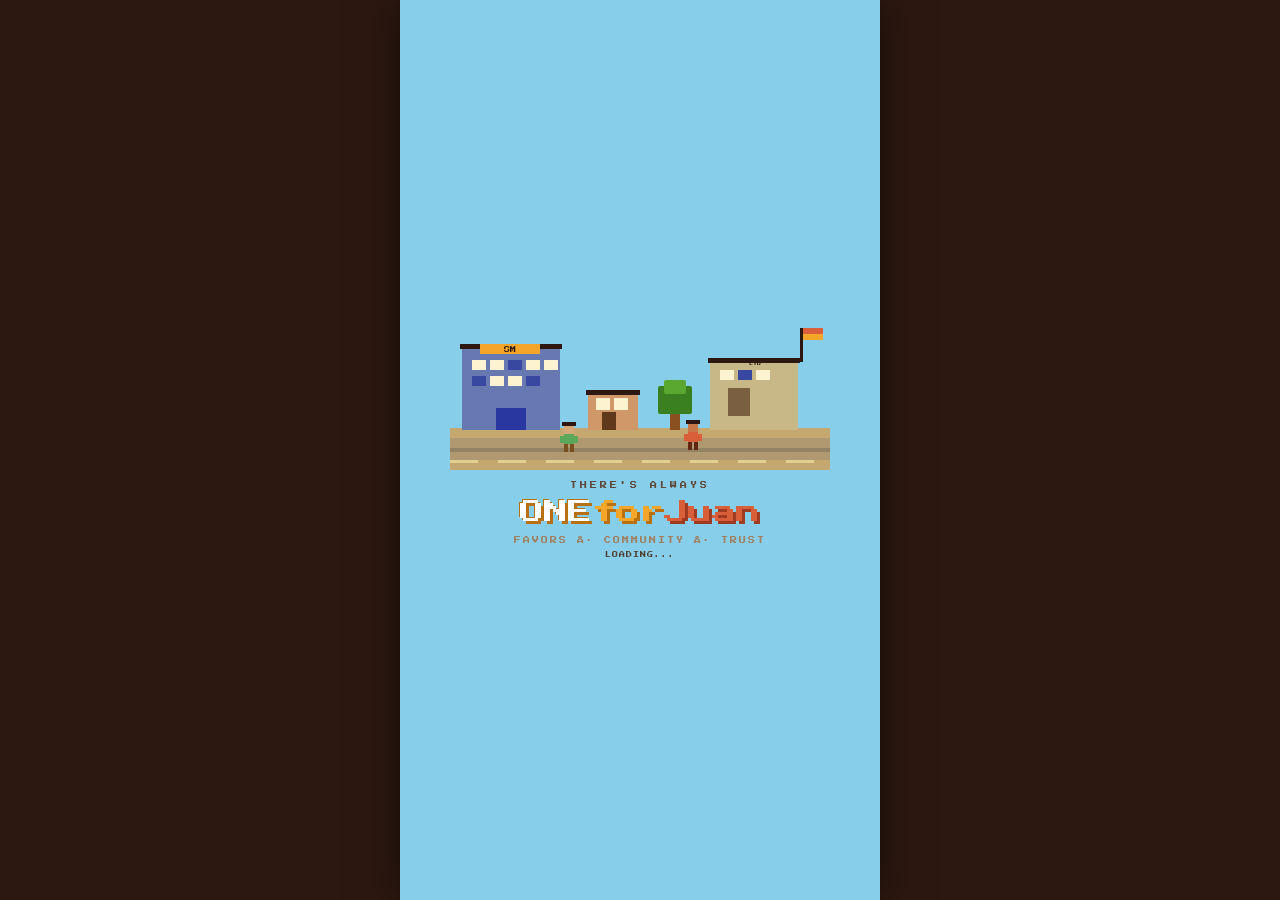
==== commit 929fc70e: "p" ====
--- a/index.html
+++ b/index.html
@@ -1,10 +1,9 @@
-<<<<<<< HEAD
-<!DOCTYPE html>
+﻿<!DOCTYPE html>
 <html lang="en">
 <head>
 <meta charset="UTF-8"/>
 <meta name="viewport" content="width=device-width, initial-scale=1.0, maximum-scale=1.0"/>
-<title>ONEforJuan — Favor Quest</title>
+<title>ONEforJuan â€” Favor Quest</title>
 <link rel="preconnect" href="https://fonts.googleapis.com"/>
 <link href="https://fonts.googleapis.com/css2?family=Press+Start+2P&family=DM+Sans:wght@400;500;600;700&display=swap" rel="stylesheet"/>
 <link rel="stylesheet" href="oneforjuan.css"/>
@@ -12,9 +11,9 @@
 <body>
 <div id="app">
 
-<!-- ════════════════════════════════════════
+<!-- â•â•â•â•â•â•â•â•â•â•â•â•â•â•â•â•â•â•â•â•â•â•â•â•â•â•â•â•â•â•â•â•â•â•â•â•â•â•â•â•
      S-SPLASH
-════════════════════════════════════════ -->
+â•â•â•â•â•â•â•â•â•â•â•â•â•â•â•â•â•â•â•â•â•â•â•â•â•â•â•â•â•â•â•â•â•â•â•â•â•â•â•â• -->
 <div class="screen active" id="s-splash" style="background:#1A1228;overflow:hidden;animation:skyRise 2.4s ease forwards;">
 
   <div class="stars-bg" id="splash-stars" style="animation:starFade 2.4s ease forwards;"></div>
@@ -106,16 +105,16 @@
       <div style="margin-bottom:10px;line-height:1.1;">
         <span style="font-family:var(--px);font-size:24px;color:#fff;text-shadow:3px 3px 0 #B87010,-1px -1px 0 #B87010;">ONE</span><span style="font-family:var(--px);font-size:24px;color:var(--sun);text-shadow:3px 3px 0 #B87010;">for</span><span style="font-family:var(--px);font-size:24px;color:var(--ember);text-shadow:3px 3px 0 var(--ember-dark);">Juan</span>
       </div>
-      <div style="font-family:var(--px);font-size:7px;color:#A08060;letter-spacing:2px;margin-bottom:8px;">FAVORS · COMMUNITY · TRUST</div>
+      <div style="font-family:var(--px);font-size:7px;color:#A08060;letter-spacing:2px;margin-bottom:8px;">FAVORS Â· COMMUNITY Â· TRUST</div>
       <div style="font-family:var(--px);font-size:6px;color:#504030;letter-spacing:1px;animation:blink 1.2s step-end infinite;">LOADING...</div>
     </div>
 
   </div>
 </div>
 
-<!-- ════════════════════════════════════════
+<!-- â•â•â•â•â•â•â•â•â•â•â•â•â•â•â•â•â•â•â•â•â•â•â•â•â•â•â•â•â•â•â•â•â•â•â•â•â•â•â•â•
      S-ONBOARD
-════════════════════════════════════════ -->
+â•â•â•â•â•â•â•â•â•â•â•â•â•â•â•â•â•â•â•â•â•â•â•â•â•â•â•â•â•â•â•â•â•â•â•â•â•â•â•â• -->
 <div class="screen" id="s-onboard" style="background:var(--bg);">
   <div style="display:flex;align-items:center;justify-content:space-between;padding:14px 20px 0;">
     <div style="font-family:var(--px);font-size:8px;color:var(--sun-dark);">ONEforJuan</div>
@@ -125,9 +124,9 @@
   <div style="display:flex;flex-direction:column;flex:1;overflow:hidden;" id="ob-body"></div>
 </div>
 
-<!-- ════════════════════════════════════════
+<!-- â•â•â•â•â•â•â•â•â•â•â•â•â•â•â•â•â•â•â•â•â•â•â•â•â•â•â•â•â•â•â•â•â•â•â•â•â•â•â•â•
      S-VERIFY
-════════════════════════════════════════ -->
+â•â•â•â•â•â•â•â•â•â•â•â•â•â•â•â•â•â•â•â•â•â•â•â•â•â•â•â•â•â•â•â•â•â•â•â•â•â•â•â• -->
 <div class="screen" id="s-verify" style="background:var(--bg);">
   <div class="dark-header">
     <div class="logo-big">ONEforJuan</div>
@@ -136,13 +135,13 @@
   <div class="scroll-body">
 
     <div class="info-box info-sun" style="margin-bottom:16px;">
-      <span style="font-size:16px;flex-shrink:0;">🔒</span>
+      <span style="font-size:16px;flex-shrink:0;">ðŸ”’</span>
       <div>Verification takes <strong>24 hours</strong>. You'll get notified once approved. Your ID is never shown publicly.</div>
     </div>
 
     <div class="card" style="margin-bottom:14px;">
       <div style="display:flex;align-items:center;gap:8px;margin-bottom:14px;">
-        <span style="font-size:18px;">👤</span>
+        <span style="font-size:18px;">ðŸ‘¤</span>
         <span style="font-family:var(--px);font-size:8px;color:var(--ink);">Your Details</span>
       </div>
       <div class="form-group">
@@ -157,25 +156,25 @@
 
     <div class="card" style="margin-bottom:14px;">
       <div style="display:flex;align-items:center;gap:8px;margin-bottom:14px;">
-        <span style="font-size:18px;">🪪</span>
+        <span style="font-size:18px;">ðŸªª</span>
         <span style="font-family:var(--px);font-size:8px;color:var(--ink);">Upload ID Photo</span>
       </div>
       <div class="upload-box" onclick="toggleUpload(this,'ID photo uploaded!')">
-        <div style="font-size:28px;margin-bottom:6px;">📷</div>
+        <div style="font-size:28px;margin-bottom:6px;">ðŸ“·</div>
         <div style="font-weight:600;font-size:13px;">Tap to upload your ID</div>
         <div style="font-size:11px;color:var(--ink-soft);margin-top:4px;">PhilSys, Driver's License, Passport, UMID, Postal, Voter's ID</div>
-        <div style="font-size:11px;color:var(--ink-soft);">All 4 corners visible · No glare</div>
-      </div>
-    </div>
-
-    <button class="btn btn-sun" onclick="go('s-home')" style="margin-bottom:10px;">SUBMIT FOR REVIEW →</button>
+        <div style="font-size:11px;color:var(--ink-soft);">All 4 corners visible Â· No glare</div>
+      </div>
+    </div>
+
+    <button class="btn btn-sun" onclick="go('s-home')" style="margin-bottom:10px;">SUBMIT FOR REVIEW â†’</button>
     <div style="text-align:center;font-size:11px;color:var(--ink-faint);line-height:1.6;">Verification takes 24hrs. You'll get notified.</div>
   </div>
 </div>
 
-<!-- ════════════════════════════════════════
+<!-- â•â•â•â•â•â•â•â•â•â•â•â•â•â•â•â•â•â•â•â•â•â•â•â•â•â•â•â•â•â•â•â•â•â•â•â•â•â•â•â•
      S-HOME
-════════════════════════════════════════ -->
+â•â•â•â•â•â•â•â•â•â•â•â•â•â•â•â•â•â•â•â•â•â•â•â•â•â•â•â•â•â•â•â•â•â•â•â•â•â•â•â• -->
 <div class="screen" id="s-home" style="background:var(--bg);">
 
   <!-- mini map -->
@@ -194,62 +193,62 @@
     <!-- favor pins -->
     <div class="map-pin" style="left:22%;bottom:42%;" onclick="openFavorDetail(1)">
       <div class="pin-dot" style="background:var(--ember);"></div>
-      <div class="pin-label">🛍️ ₱150</div>
+      <div class="pin-label">ðŸ›ï¸ â‚±150</div>
     </div>
     <div class="map-pin" style="left:60%;bottom:50%;" onclick="openFavorDetail(2)">
       <div class="pin-dot" style="background:var(--ember);"></div>
-      <div class="pin-label">🐕 ₱200</div>
+      <div class="pin-label">ðŸ• â‚±200</div>
     </div>
     <div class="map-pin" style="left:72%;bottom:35%;" onclick="openFavorDetail(3)">
       <div class="pin-dot" style="background:var(--ember);"></div>
-      <div class="pin-label">🧑‍🤝‍🧑 ₱300</div>
+      <div class="pin-label">ðŸ§‘â€ðŸ¤â€ðŸ§‘ â‚±300</div>
     </div>
     <div class="map-pin" style="left:30%;bottom:58%;" onclick="openFavorDetail(4)">
       <div class="pin-dot" style="background:var(--ember);"></div>
-      <div class="pin-label">📄 ₱500</div>
+      <div class="pin-label">ðŸ“„ â‚±500</div>
     </div>
 
     <!-- HUD -->
     <div class="map-hud" style="top:10px;right:10px;background:#2C1810EE;border:2px solid #4A2A18;border-radius:4px;padding:6px 10px;">
-      <div style="font-family:var(--px);font-size:6px;color:var(--sun);line-height:1.8;">📍 San Mateo, Rizal<br>🌻 5 favors nearby</div>
+      <div style="font-family:var(--px);font-size:6px;color:var(--sun);line-height:1.8;">ðŸ“ San Mateo, Rizal<br>ðŸŒ» 5 favors nearby</div>
     </div>
   </div>
 
   <!-- favor feed -->
   <div style="position:relative;flex:1;display:flex;flex-direction:column;overflow:hidden;">
     <div class="scroll-body" style="padding-bottom:70px;">
-      <div style="font-family:var(--px);font-size:7px;color:var(--ink-faint);letter-spacing:2px;margin-bottom:14px;">FAVORS NEAR YOU · 10KM</div>
+      <div style="font-family:var(--px);font-size:7px;color:var(--ink-faint);letter-spacing:2px;margin-bottom:14px;">FAVORS NEAR YOU Â· 10KM</div>
       <div id="favor-feed"></div>
     </div>
     <!-- FAB -->
-    <button class="fab" onclick="openSheet('sheet-post')">＋ POST A FAVOR</button>
+    <button class="fab" onclick="openSheet('sheet-post')">ï¼‹ POST A FAVOR</button>
   </div>
 
   <!-- bottom nav -->
   <nav class="bottom-nav">
     <button class="nav-btn nav-active" id="nav-home" onclick="go('s-home')">
-      <span class="nav-icon">🏠</span>
+      <span class="nav-icon">ðŸ </span>
       <span class="nav-label" style="color:var(--sun);">HOME</span>
     </button>
     <button class="nav-btn nav-inactive" id="nav-activity" onclick="go('s-activity')">
-      <span class="nav-icon">📋</span>
+      <span class="nav-icon">ðŸ“‹</span>
       <span class="nav-label">ACTIVITY</span>
       <span class="notif-dot"></span>
     </button>
     <button class="nav-btn nav-inactive" id="nav-badges" onclick="go('s-badges')">
-      <span class="nav-icon">🏅</span>
+      <span class="nav-icon">ðŸ…</span>
       <span class="nav-label">BADGES</span>
     </button>
     <button class="nav-btn nav-inactive" id="nav-settings" onclick="go('s-settings')">
-      <span class="nav-icon">⚙️</span>
+      <span class="nav-icon">âš™ï¸</span>
       <span class="nav-label">SETTINGS</span>
     </button>
   </nav>
 </div>
 
-<!-- ════════════════════════════════════════
+<!-- â•â•â•â•â•â•â•â•â•â•â•â•â•â•â•â•â•â•â•â•â•â•â•â•â•â•â•â•â•â•â•â•â•â•â•â•â•â•â•â•
      S-ACTIVITY
-════════════════════════════════════════ -->
+â•â•â•â•â•â•â•â•â•â•â•â•â•â•â•â•â•â•â•â•â•â•â•â•â•â•â•â•â•â•â•â•â•â•â•â•â•â•â•â• -->
 <div class="screen" id="s-activity" style="background:var(--bg);">
   <div class="dark-header">
     <div class="logo-big">Activity</div>
@@ -264,23 +263,23 @@
   </div>
   <nav class="bottom-nav">
     <button class="nav-btn nav-inactive" id="nav-home" onclick="go('s-home')">
-      <span class="nav-icon">🏠</span><span class="nav-label">HOME</span>
+      <span class="nav-icon">ðŸ </span><span class="nav-label">HOME</span>
     </button>
     <button class="nav-btn nav-active" id="nav-activity" onclick="go('s-activity')">
-      <span class="nav-icon">📋</span><span class="nav-label" style="color:var(--sun);">ACTIVITY</span>
+      <span class="nav-icon">ðŸ“‹</span><span class="nav-label" style="color:var(--sun);">ACTIVITY</span>
     </button>
     <button class="nav-btn nav-inactive" id="nav-badges" onclick="go('s-badges')">
-      <span class="nav-icon">🏅</span><span class="nav-label">BADGES</span>
+      <span class="nav-icon">ðŸ…</span><span class="nav-label">BADGES</span>
     </button>
     <button class="nav-btn nav-inactive" id="nav-settings" onclick="go('s-settings')">
-      <span class="nav-icon">⚙️</span><span class="nav-label">SETTINGS</span>
+      <span class="nav-icon">âš™ï¸</span><span class="nav-label">SETTINGS</span>
     </button>
   </nav>
 </div>
 
-<!-- ════════════════════════════════════════
+<!-- â•â•â•â•â•â•â•â•â•â•â•â•â•â•â•â•â•â•â•â•â•â•â•â•â•â•â•â•â•â•â•â•â•â•â•â•â•â•â•â•
      S-BADGES
-════════════════════════════════════════ -->
+â•â•â•â•â•â•â•â•â•â•â•â•â•â•â•â•â•â•â•â•â•â•â•â•â•â•â•â•â•â•â•â•â•â•â•â•â•â•â•â• -->
 <div class="screen" id="s-badges" style="background:var(--bg);">
   <div class="dark-header">
     <div class="logo-big">Badges</div>
@@ -293,33 +292,33 @@
     <div style="font-family:var(--px);font-size:7px;color:var(--ink-faint);letter-spacing:2px;margin-bottom:12px;margin-top:4px;">BADGE TIERS</div>
     <div class="card">
       <div style="display:flex;flex-direction:column;gap:10px;">
-        <div style="display:flex;align-items:center;gap:10px;"><span style="font-size:18px;">🌱</span><div><div style="font-family:var(--px);font-size:7px;color:var(--ink);">Baguhan</div><div style="font-size:11px;color:var(--ink-faint);">0–99 pts · Newcomer</div></div></div>
-        <div style="display:flex;align-items:center;gap:10px;"><span style="font-size:18px;">🌼</span><div><div style="font-family:var(--px);font-size:7px;color:var(--ink);">Kapit-bahay</div><div style="font-size:11px;color:var(--ink-faint);">100–299 pts · Neighbor</div></div></div>
-        <div style="display:flex;align-items:center;gap:10px;"><span style="font-size:18px;">🌻</span><div><div style="font-family:var(--px);font-size:7px;color:var(--ink);">Tapat</div><div style="font-size:11px;color:var(--ink-faint);">300–699 pts · Trusted</div></div></div>
-        <div style="display:flex;align-items:center;gap:10px;"><span style="font-size:18px;">⭐</span><div><div style="font-family:var(--px);font-size:7px;color:var(--ink);">Pinagkakatiwalaan</div><div style="font-size:11px;color:var(--ink-faint);">700–1499 pts · Reliable</div></div></div>
-        <div style="display:flex;align-items:center;gap:10px;"><span style="font-size:18px;">🏅</span><div><div style="font-family:var(--px);font-size:7px;color:var(--ink);">Bayani</div><div style="font-size:11px;color:var(--ink-faint);">1500+ pts · Legend</div></div></div>
+        <div style="display:flex;align-items:center;gap:10px;"><span style="font-size:18px;">ðŸŒ±</span><div><div style="font-family:var(--px);font-size:7px;color:var(--ink);">Baguhan</div><div style="font-size:11px;color:var(--ink-faint);">0â€“99 pts Â· Newcomer</div></div></div>
+        <div style="display:flex;align-items:center;gap:10px;"><span style="font-size:18px;">ðŸŒ¼</span><div><div style="font-family:var(--px);font-size:7px;color:var(--ink);">Kapit-bahay</div><div style="font-size:11px;color:var(--ink-faint);">100â€“299 pts Â· Neighbor</div></div></div>
+        <div style="display:flex;align-items:center;gap:10px;"><span style="font-size:18px;">ðŸŒ»</span><div><div style="font-family:var(--px);font-size:7px;color:var(--ink);">Tapat</div><div style="font-size:11px;color:var(--ink-faint);">300â€“699 pts Â· Trusted</div></div></div>
+        <div style="display:flex;align-items:center;gap:10px;"><span style="font-size:18px;">â­</span><div><div style="font-family:var(--px);font-size:7px;color:var(--ink);">Pinagkakatiwalaan</div><div style="font-size:11px;color:var(--ink-faint);">700â€“1499 pts Â· Reliable</div></div></div>
+        <div style="display:flex;align-items:center;gap:10px;"><span style="font-size:18px;">ðŸ…</span><div><div style="font-family:var(--px);font-size:7px;color:var(--ink);">Bayani</div><div style="font-size:11px;color:var(--ink-faint);">1500+ pts Â· Legend</div></div></div>
       </div>
     </div>
   </div>
   <nav class="bottom-nav">
     <button class="nav-btn nav-inactive" id="nav-home" onclick="go('s-home')">
-      <span class="nav-icon">🏠</span><span class="nav-label">HOME</span>
+      <span class="nav-icon">ðŸ </span><span class="nav-label">HOME</span>
     </button>
     <button class="nav-btn nav-inactive" id="nav-activity" onclick="go('s-activity')">
-      <span class="nav-icon">📋</span><span class="nav-label">ACTIVITY</span>
+      <span class="nav-icon">ðŸ“‹</span><span class="nav-label">ACTIVITY</span>
     </button>
     <button class="nav-btn nav-active" id="nav-badges" onclick="go('s-badges')">
-      <span class="nav-icon">🏅</span><span class="nav-label" style="color:var(--sun);">BADGES</span>
+      <span class="nav-icon">ðŸ…</span><span class="nav-label" style="color:var(--sun);">BADGES</span>
     </button>
     <button class="nav-btn nav-inactive" id="nav-settings" onclick="go('s-settings')">
-      <span class="nav-icon">⚙️</span><span class="nav-label">SETTINGS</span>
+      <span class="nav-icon">âš™ï¸</span><span class="nav-label">SETTINGS</span>
     </button>
   </nav>
 </div>
 
-<!-- ════════════════════════════════════════
+<!-- â•â•â•â•â•â•â•â•â•â•â•â•â•â•â•â•â•â•â•â•â•â•â•â•â•â•â•â•â•â•â•â•â•â•â•â•â•â•â•â•
      S-SETTINGS
-════════════════════════════════════════ -->
+â•â•â•â•â•â•â•â•â•â•â•â•â•â•â•â•â•â•â•â•â•â•â•â•â•â•â•â•â•â•â•â•â•â•â•â•â•â•â•â• -->
 <div class="screen" id="s-settings" style="background:var(--bg);">
   <div class="dark-header">
     <div class="logo-big">Settings</div>
@@ -331,15 +330,15 @@
     <div style="font-family:var(--px);font-size:7px;color:var(--ink-faint);letter-spacing:2px;margin-bottom:12px;">ACCOUNT</div>
     <div class="card" style="margin-bottom:16px;">
       <div style="display:flex;align-items:center;gap:12px;margin-bottom:14px;">
-        <div style="width:44px;height:44px;background:var(--sun-light);border:2px solid var(--sun);border-radius:6px;display:flex;align-items:center;justify-content:center;font-size:22px;">🌻</div>
+        <div style="width:44px;height:44px;background:var(--sun-light);border:2px solid var(--sun);border-radius:6px;display:flex;align-items:center;justify-content:center;font-size:22px;">ðŸŒ»</div>
         <div>
           <div style="font-family:var(--px);font-size:8px;color:var(--ink);">Seph Reyes</div>
           <div style="font-size:12px;color:var(--ink-soft);margin-top:4px;">@seph_reyes</div>
-          <div style="font-size:12px;color:var(--ink-faint);">🌻 Tapat · 340 pts</div>
+          <div style="font-size:12px;color:var(--ink-faint);">ðŸŒ» Tapat Â· 340 pts</div>
         </div>
       </div>
-      <div style="font-size:12px;color:var(--ink-soft);padding-top:10px;border-top:1px solid var(--border-soft);">📱 +63 917 xxx xxxx</div>
-      <div style="font-size:12px;color:var(--ink-soft);margin-top:6px;">📍 San Mateo, Rizal</div>
+      <div style="font-size:12px;color:var(--ink-soft);padding-top:10px;border-top:1px solid var(--border-soft);">ðŸ“± +63 917 xxx xxxx</div>
+      <div style="font-size:12px;color:var(--ink-soft);margin-top:6px;">ðŸ“ San Mateo, Rizal</div>
     </div>
 
     <!-- notifications -->
@@ -375,33 +374,33 @@
     <!-- logout -->
     <button class="btn btn-ember" onclick="go('s-splash')">LOG OUT</button>
 
-    <div style="text-align:center;margin-top:20px;font-family:var(--px);font-size:6px;color:var(--ink-faint);letter-spacing:1px;">v1.0.0 · METRO MANILA PILOT</div>
+    <div style="text-align:center;margin-top:20px;font-family:var(--px);font-size:6px;color:var(--ink-faint);letter-spacing:1px;">v1.0.0 Â· METRO MANILA PILOT</div>
   </div>
   <nav class="bottom-nav">
     <button class="nav-btn nav-inactive" id="nav-home" onclick="go('s-home')">
-      <span class="nav-icon">🏠</span><span class="nav-label">HOME</span>
+      <span class="nav-icon">ðŸ </span><span class="nav-label">HOME</span>
     </button>
     <button class="nav-btn nav-inactive" id="nav-activity" onclick="go('s-activity')">
-      <span class="nav-icon">📋</span><span class="nav-label">ACTIVITY</span>
+      <span class="nav-icon">ðŸ“‹</span><span class="nav-label">ACTIVITY</span>
     </button>
     <button class="nav-btn nav-inactive" id="nav-badges" onclick="go('s-badges')">
-      <span class="nav-icon">🏅</span><span class="nav-label">BADGES</span>
+      <span class="nav-icon">ðŸ…</span><span class="nav-label">BADGES</span>
     </button>
     <button class="nav-btn nav-active" id="nav-settings" onclick="go('s-settings')">
-      <span class="nav-icon">⚙️</span><span class="nav-label" style="color:var(--sun);">SETTINGS</span>
+      <span class="nav-icon">âš™ï¸</span><span class="nav-label" style="color:var(--sun);">SETTINGS</span>
     </button>
   </nav>
 </div>
 
-<!-- ════════════════════════════════════════
+<!-- â•â•â•â•â•â•â•â•â•â•â•â•â•â•â•â•â•â•â•â•â•â•â•â•â•â•â•â•â•â•â•â•â•â•â•â•â•â•â•â•
      SHEET: POST A FAVOR
-════════════════════════════════════════ -->
+â•â•â•â•â•â•â•â•â•â•â•â•â•â•â•â•â•â•â•â•â•â•â•â•â•â•â•â•â•â•â•â•â•â•â•â•â•â•â•â• -->
 <div class="sheet-overlay" id="sheet-post">
   <div class="sheet">
     <div class="sheet-handle"></div>
     <div class="sheet-header">
       <span class="sheet-title">POST A FAVOR</span>
-      <button class="sheet-close" onclick="closeSheet('sheet-post')">✕</button>
+      <button class="sheet-close" onclick="closeSheet('sheet-post')">âœ•</button>
     </div>
     <div class="sheet-body">
 
@@ -418,7 +417,7 @@
       </div>
 
       <div class="form-group">
-        <label class="form-label">OFFER (₱)</label>
+        <label class="form-label">OFFER (â‚±)</label>
         <input class="form-input" type="number" placeholder="e.g. 150" min="0"/>
       </div>
 
@@ -436,51 +435,51 @@
       <div class="form-group">
         <label class="form-label">CATEGORY</label>
         <div style="display:flex;flex-wrap:wrap;gap:8px;margin-top:2px;">
-          <button class="cat-chip sel" onclick="selectCat(this)">🛍️ Errand</button>
-          <button class="cat-chip" onclick="selectCat(this)">🐕 Pet</button>
-          <button class="cat-chip" onclick="selectCat(this)">🎂 Food</button>
-          <button class="cat-chip" onclick="selectCat(this)">🧑‍🤝‍🧑 Company</button>
-          <button class="cat-chip" onclick="selectCat(this)">📄 Gov't</button>
-          <button class="cat-chip" onclick="selectCat(this)">🎉 Event</button>
-          <button class="cat-chip" onclick="selectCat(this)">🔧 Help</button>
-          <button class="cat-chip" onclick="selectCat(this)">❓ Other</button>
+          <button class="cat-chip sel" onclick="selectCat(this)">ðŸ›ï¸ Errand</button>
+          <button class="cat-chip" onclick="selectCat(this)">ðŸ• Pet</button>
+          <button class="cat-chip" onclick="selectCat(this)">ðŸŽ‚ Food</button>
+          <button class="cat-chip" onclick="selectCat(this)">ðŸ§‘â€ðŸ¤â€ðŸ§‘ Company</button>
+          <button class="cat-chip" onclick="selectCat(this)">ðŸ“„ Gov't</button>
+          <button class="cat-chip" onclick="selectCat(this)">ðŸŽ‰ Event</button>
+          <button class="cat-chip" onclick="selectCat(this)">ðŸ”§ Help</button>
+          <button class="cat-chip" onclick="selectCat(this)">â“ Other</button>
         </div>
       </div>
 
       <div class="info-box info-sun" style="margin-bottom:16px;">
-        <span style="font-size:14px;flex-shrink:0;">💡</span>
+        <span style="font-size:14px;flex-shrink:0;">ðŸ’¡</span>
         <div>Offer is <strong>final</strong>. First to accept gets the quest. No negotiation, no bidding.</div>
       </div>
 
-      <button class="btn btn-sun" onclick="closeSheet('sheet-post');showToast('Favor posted! Waiting for someone to accept.')">POST FAVOR →</button>
-
-    </div>
-  </div>
-</div>
-
-<!-- ════════════════════════════════════════
+      <button class="btn btn-sun" onclick="closeSheet('sheet-post');showToast('Favor posted! Waiting for someone to accept.')">POST FAVOR â†’</button>
+
+    </div>
+  </div>
+</div>
+
+<!-- â•â•â•â•â•â•â•â•â•â•â•â•â•â•â•â•â•â•â•â•â•â•â•â•â•â•â•â•â•â•â•â•â•â•â•â•â•â•â•â•
      SHEET: FAVOR DETAIL
-════════════════════════════════════════ -->
+â•â•â•â•â•â•â•â•â•â•â•â•â•â•â•â•â•â•â•â•â•â•â•â•â•â•â•â•â•â•â•â•â•â•â•â•â•â•â•â• -->
 <div class="sheet-overlay" id="sheet-favor-detail">
   <div class="sheet">
     <div class="sheet-handle"></div>
     <div class="sheet-header">
       <span class="sheet-title">FAVOR DETAIL</span>
-      <button class="sheet-close" onclick="closeSheet('sheet-favor-detail')">✕</button>
+      <button class="sheet-close" onclick="closeSheet('sheet-favor-detail')">âœ•</button>
     </div>
     <div class="sheet-body" id="favor-detail-body"></div>
   </div>
 </div>
 
-<!-- ════════════════════════════════════════
+<!-- â•â•â•â•â•â•â•â•â•â•â•â•â•â•â•â•â•â•â•â•â•â•â•â•â•â•â•â•â•â•â•â•â•â•â•â•â•â•â•â•
      SHEET: REPORT
-════════════════════════════════════════ -->
+â•â•â•â•â•â•â•â•â•â•â•â•â•â•â•â•â•â•â•â•â•â•â•â•â•â•â•â•â•â•â•â•â•â•â•â•â•â•â•â• -->
 <div class="sheet-overlay" id="sheet-report">
   <div class="sheet">
     <div class="sheet-handle"></div>
     <div class="sheet-header">
-      <span class="sheet-title">🚩 REPORT</span>
-      <button class="sheet-close" onclick="closeSheet('sheet-report')">✕</button>
+      <span class="sheet-title">ðŸš© REPORT</span>
+      <button class="sheet-close" onclick="closeSheet('sheet-report')">âœ•</button>
     </div>
     <div class="sheet-body">
 
@@ -513,11 +512,11 @@
       </div>
 
       <div class="info-box info-ember" style="margin-bottom:16px;">
-        <span style="font-size:14px;flex-shrink:0;">⚠️</span>
+        <span style="font-size:14px;flex-shrink:0;">âš ï¸</span>
         <div>Confirmed reports result in <strong>permanent ban</strong>. False reports may affect your own badge standing.</div>
       </div>
 
-      <button class="btn btn-ember" onclick="closeSheet('sheet-report');showToast('Report submitted. Admin will review within 24hrs.')">SUBMIT REPORT →</button>
+      <button class="btn btn-ember" onclick="closeSheet('sheet-report');showToast('Report submitted. Admin will review within 24hrs.')">SUBMIT REPORT â†’</button>
 
     </div>
   </div>
@@ -527,1125 +526,3 @@
 <script src="oneforjuan.js"></script>
 </body>
 </html>
-=======
-<!DOCTYPE html>
-<html lang="en">
-<head>
-<meta charset="UTF-8"/>
-<meta name="viewport" content="width=device-width, initial-scale=1.0, maximum-scale=1.0"/>
-<title>ONEforJuan — Favor Quest</title>
-<link rel="preconnect" href="https://fonts.googleapis.com"/>
-<link href="https://fonts.googleapis.com/css2?family=Press+Start+2P&family=DM+Sans:wght@400;500;600;700&display=swap" rel="stylesheet"/>
-<link rel="stylesheet" href="oneforjuan.css">
-</head>
-<body>
-<div id="app">
-
-<!-- ════════════════════════════════════════
-     S1 · SPLASH
-════════════════════════════════════════ -->
-<div class="screen active" id="s-splash" style="background:var(--night);overflow:hidden;">
-
-  <!-- stars -->
-  <div class="stars-bg" id="stars-container"></div>
-
-  <!-- full layout: city top half, title bottom half, all centered -->
-  <div style="display:flex;flex-direction:column;align-items:center;justify-content:center;height:100%;padding:0 24px 32px;position:relative;z-index:5;gap:0;">
-
-    <!-- city SVG — fixed original size -->
-    <div style="flex-shrink:0;display:flex;justify-content:center;width:100%;">
-      <svg width="400" height="170" viewBox="0 0 400 170" style="image-rendering:pixelated;display:block;max-width:100%;">
-        <rect width="400" height="170" fill="#1A1830"/>
-        <rect x="338" y="12" width="28" height="28" fill="#F5E890" rx="2"/>
-        <rect x="342" y="8" width="20" height="6" fill="#1A1830"/>
-        <rect y="120" width="400" height="50" fill="#C8A060"/>
-        <rect y="130" width="400" height="28" fill="#B4A484"/>
-        <rect y="142" width="400" height="4" fill="#88806088"/>
-        <rect x="0"   y="153" width="30" height="3" fill="#E0D090"/>
-        <rect x="50"  y="153" width="30" height="3" fill="#E0D090"/>
-        <rect x="100" y="153" width="30" height="3" fill="#E0D090"/>
-        <rect x="150" y="153" width="30" height="3" fill="#E0D090"/>
-        <rect x="200" y="153" width="30" height="3" fill="#E0D090"/>
-        <rect x="250" y="153" width="30" height="3" fill="#E0D090"/>
-        <rect x="300" y="153" width="30" height="3" fill="#E0D090"/>
-        <rect x="350" y="153" width="30" height="3" fill="#E0D090"/>
-        <rect y="120" width="400" height="10" fill="#D4C880"/>
-        <rect x="16" y="36" width="102" height="86" fill="#7080B8"/>
-        <rect x="14" y="34" width="106" height="5" fill="#0F0D0A"/>
-        <rect x="34" y="34" width="62" height="10" fill="#E8991A"/>
-        <text x="65" y="43" text-anchor="middle" font-family="'Press Start 2P'" font-size="6" fill="#0F0D0A">SM</text>
-        <rect x="26" y="50" width="14" height="10" fill="#F5E890"/>
-        <rect x="44" y="50" width="14" height="10" fill="#F5E890"/>
-        <rect x="62" y="50" width="14" height="10" fill="#3848A0"/>
-        <rect x="80" y="50" width="14" height="10" fill="#F5E890"/>
-        <rect x="98" y="50" width="14" height="10" fill="#F5E890"/>
-        <rect x="26" y="66" width="14" height="10" fill="#3848A0"/>
-        <rect x="44" y="66" width="14" height="10" fill="#F5E890"/>
-        <rect x="62" y="66" width="14" height="10" fill="#F5E890"/>
-        <rect x="80" y="66" width="14" height="10" fill="#3848A0"/>
-        <rect x="98" y="66" width="14" height="10" fill="#F5E890"/>
-        <rect x="48" y="100" width="32" height="22" fill="#2838A0"/>
-        <rect x="146" y="84" width="52" height="38" fill="#D09868"/>
-        <rect x="144" y="82" width="56" height="5" fill="#0F0D0A"/>
-        <rect x="152" y="90" width="14" height="12" fill="#F5E890"/>
-        <rect x="172" y="90" width="14" height="12" fill="#F5E890"/>
-        <rect x="158" y="104" width="14" height="18" fill="#60381A"/>
-        <text x="172" y="88" text-anchor="middle" font-family="'Press Start 2P'" font-size="4" fill="#0F0D0A">7-11</text>
-        <rect x="228" y="104" width="10" height="20" fill="#8A5020"/>
-        <rect x="214" y="80" width="38" height="30" fill="#3A8020" rx="2"/>
-        <rect x="220" y="74" width="26" height="14" fill="#5AAA30" rx="2"/>
-        <rect x="272" y="52" width="90" height="70" fill="#C8B888"/>
-        <rect x="270" y="50" width="94" height="5" fill="#0F0D0A"/>
-        <rect x="282" y="62" width="14" height="10" fill="#F5E890"/>
-        <rect x="300" y="62" width="14" height="10" fill="#3848A0"/>
-        <rect x="318" y="62" width="14" height="10" fill="#F5E890"/>
-        <rect x="290" y="80" width="22" height="28" fill="#7A6040"/>
-        <text x="317" y="58" text-anchor="middle" font-family="'Press Start 2P'" font-size="4" fill="#0F0D0A">LTO</text>
-        <rect x="360" y="20" width="3" height="34" fill="#0F0D0A"/>
-        <rect x="363" y="20" width="20" height="12" fill="#0038A8"/>
-        <rect x="363" y="20" width="20" height="6" fill="#D63E1E"/>
-        <g style="animation:walkRight 3s linear infinite alternate">
-          <rect x="116" y="116" width="10" height="10" fill="#E8A060"/>
-          <rect x="114" y="114" width="14" height="4" fill="#0F0D0A"/>
-          <rect x="116" y="126" width="10" height="10" fill="#1F8A4C"/>
-          <rect x="112" y="128" width="6" height="7" fill="#1F8A4C"/>
-          <rect x="124" y="128" width="6" height="7" fill="#1F8A4C"/>
-          <rect x="116" y="136" width="4" height="8" fill="#7A5020"/>
-          <rect x="122" y="136" width="4" height="8" fill="#7A5020"/>
-        </g>
-        <g style="animation:walkRight 2.4s linear infinite alternate-reverse">
-          <rect x="248" y="114" width="10" height="10" fill="#C87848"/>
-          <rect x="246" y="112" width="14" height="4" fill="#0F0D0A"/>
-          <rect x="248" y="124" width="10" height="10" fill="#D63E1E"/>
-          <rect x="244" y="126" width="6" height="7" fill="#D63E1E"/>
-          <rect x="256" y="126" width="6" height="7" fill="#D63E1E"/>
-          <rect x="248" y="134" width="4" height="8" fill="#602810"/>
-          <rect x="254" y="134" width="4" height="8" fill="#602810"/>
-        </g>
-      </svg>
-    </div>
-
-    <!-- title + CTA — directly below city, centered -->
-    <div style="text-align:center;width:100%;padding-top:8px;">
-      <div style="font-family:var(--px);font-size:8px;color:#A09080;letter-spacing:3px;margin-bottom:10px;">THERE ALWAYS</div>
-      <div style="margin-bottom:8px;line-height:1.1;">
-        <span style="font-family:var(--px);font-size:26px;color:#fff;text-shadow:3px 3px 0 #B06E08,-1px -1px 0 #B06E08;">ONE</span><span style="font-family:var(--px);font-size:26px;color:var(--sun);text-shadow:3px 3px 0 #B06E08;">for</span><span style="font-family:var(--px);font-size:26px;color:var(--ember);text-shadow:3px 3px 0 var(--ember-dark);">Juan</span>
-      </div>
-      <div style="font-family:var(--px);font-size:6px;color:#504838;letter-spacing:2px;margin-bottom:24px;">FAVOR QUEST · NCR EDITION</div>
-      <button onclick="go('s-onboard')" style="font-family:var(--px);font-size:9px;background:var(--ember);color:#fff;border:none;padding:14px 36px;cursor:pointer;border-bottom:4px solid var(--ember-dark);border-right:4px solid var(--ember-dark);letter-spacing:2px;animation:blink 1.2s step-end infinite;border-radius:4px;position:relative;z-index:10;">▶  START GAME</button>
-      <div style="margin-top:14px;font-family:var(--px);font-size:6px;color:#403828;letter-spacing:1px;">v1.0.0 · METRO MANILA PILOT</div>
-    </div>
-
-  </div>
-</div>
-
-<!-- ════════════════════════════════════════
-     S2 · ONBOARDING
-════════════════════════════════════════ -->
-<div class="screen" id="s-onboard" style="background:var(--bg);">
-  <div class="progress-dots" id="ob-dots"></div>
-  <div class="scroll-body" style="display:flex;flex-direction:column;justify-content:center;" id="ob-body"></div>
-</div>
-
-<!-- ════════════════════════════════════════
-     S3 · VERIFY STEP 1
-════════════════════════════════════════ -->
-<div class="screen" id="s-v1" style="background:var(--bg);">
-  <div class="dark-header">
-    <div class="logo-big">ONEforJuan</div>
-    <div class="logo-sub">IDENTITY QUEST</div>
-  </div>
-  <div class="step-bar" id="vbar-1"></div>
-  <div class="scroll-body">
-    <div class="section-label" style="margin-bottom:14px;">Step 1 of 3 — Basic Info</div>
-    <div class="card" style="margin-bottom:14px;">
-      <div style="display:flex;align-items:center;gap:8px;margin-bottom:14px;">
-        <span style="font-size:18px;">👤</span>
-        <span style="font-family:var(--px);font-size:8px;">Your Details</span>
-      </div>
-      <div class="form-group">
-        <label class="form-label">Full Name (as on ID)</label>
-        <input class="form-input" type="text" value="Seph Reyes" placeholder="Maria Santos dela Cruz"/>
-      </div>
-      <div style="display:grid;grid-template-columns:1fr 1fr;gap:10px;">
-        <div class="form-group" style="margin-bottom:0;">
-          <label class="form-label">Mobile Number</label>
-          <input class="form-input" type="text" value="+63 917 xxx xxxx"/>
-        </div>
-        <div class="form-group" style="margin-bottom:0;">
-          <label class="form-label">Home Barangay</label>
-          <input class="form-input" type="text" value="Brgy. Sto. Nino"/>
-        </div>
-      </div>
-      <div class="form-group" style="margin-top:14px;margin-bottom:0;">
-        <label class="form-label">City / Municipality</label>
-        <input class="form-input" type="text" value="San Mateo, Rizal"/>
-      </div>
-    </div>
-    <div class="card" style="margin-bottom:14px;">
-      <div style="display:flex;align-items:center;gap:8px;margin-bottom:14px;">
-        <span style="font-size:18px;">📷</span>
-        <span style="font-family:var(--px);font-size:8px;">Your Face Photo</span>
-      </div>
-      <div class="upload-box" onclick="toggleUpload(this,'📷','Selfie uploaded!')">
-        <div style="font-size:28px;margin-bottom:6px;">🤳</div>
-        <div style="font-weight:600;font-size:13px;">Upload a clear selfie</div>
-        <div style="font-size:11px;color:var(--ink-soft);margin-top:3px;">No filters. Face fully visible. Good lighting.</div>
-        <div style="font-size:11px;color:var(--ember);font-weight:700;margin-top:4px;">Stored privately — never shown publicly</div>
-      </div>
-    </div>
-    <div class="info-box info-green" style="margin-bottom:20px;">
-      <span class="info-icon">🔒</span>
-      <div>Your real photo and ID are only revealed to the other party <strong>after a task is accepted</strong> — never before. On the public map you appear as your pixel character.</div>
-    </div>
-    <button class="btn btn-primary" onclick="go('s-v2')">NEXT: UPLOAD ID →</button>
-  </div>
-</div>
-
-<!-- ════════════════════════════════════════
-     S4 · VERIFY STEP 2
-════════════════════════════════════════ -->
-<div class="screen" id="s-v2" style="background:var(--bg);">
-  <div class="dark-header">
-    <button onclick="go('s-v1')" style="font-family:var(--px);font-size:7px;color:#706050;background:none;border:none;cursor:pointer;margin-bottom:8px;letter-spacing:1px;">← BACK</button>
-    <div class="logo-big">ONEforJuan</div>
-    <div class="logo-sub">IDENTITY QUEST</div>
-  </div>
-  <div class="step-bar" id="vbar-2"></div>
-  <div class="scroll-body">
-    <div class="section-label" style="margin-bottom:14px;">Step 2 of 3 — Government ID</div>
-    <div class="card" style="margin-bottom:14px;">
-      <div class="section-label" style="margin-bottom:10px;">Choose ID Type</div>
-      <div style="display:grid;grid-template-columns:1fr 1fr;gap:8px;" id="id-type-grid"></div>
-    </div>
-    <div class="card" style="margin-bottom:14px;">
-      <div class="section-label" style="margin-bottom:12px;">Upload ID Photos</div>
-      <div class="upload-box" onclick="toggleUpload(this,'🪪','Front of ID uploaded!')">
-        <div style="font-size:28px;margin-bottom:6px;">🪪</div>
-        <div style="font-weight:600;font-size:13px;">Front of ID</div>
-        <div style="font-size:11px;color:var(--ink-soft);">All 4 corners visible. No glare.</div>
-      </div>
-      <div class="upload-box" onclick="toggleUpload(this,'🔄','Back of ID uploaded!')">
-        <div style="font-size:28px;margin-bottom:6px;">🔄</div>
-        <div style="font-weight:600;font-size:13px;">Back of ID</div>
-        <div style="font-size:11px;color:var(--ink-soft);">Required for most ID types.</div>
-      </div>
-    </div>
-    <div class="info-box info-amber" style="margin-bottom:20px;">
-      <span class="info-icon">⏱️</span>
-      <div>Manual review takes <strong>1–4 hours</strong>. You'll get an SMS once approved. You can browse the app while waiting.</div>
-    </div>
-    <button class="btn btn-primary" onclick="go('s-v3')">NEXT: FACE MATCH →</button>
-    <button class="btn btn-ghost" style="margin-top:8px;" onclick="go('s-v1')">← Back</button>
-  </div>
-</div>
-
-<!-- ════════════════════════════════════════
-     S5 · VERIFY STEP 3
-════════════════════════════════════════ -->
-<div class="screen" id="s-v3" style="background:var(--bg);">
-  <div class="dark-header">
-    <button onclick="go('s-v2')" style="font-family:var(--px);font-size:7px;color:#706050;background:none;border:none;cursor:pointer;margin-bottom:8px;letter-spacing:1px;">← BACK</button>
-    <div class="logo-big">ONEforJuan</div>
-    <div class="logo-sub">IDENTITY QUEST</div>
-  </div>
-  <div class="step-bar" id="vbar-3"></div>
-  <div class="scroll-body">
-    <div class="section-label" style="margin-bottom:14px;">Step 3 of 3 — Face Match</div>
-    <div class="card" style="text-align:center;padding:28px 20px;margin-bottom:14px;">
-      <div id="face-frame" style="width:130px;height:130px;margin:0 auto 16px;border:4px solid var(--border);border-radius:14px;background:var(--bg);display:flex;align-items:center;justify-content:center;position:relative;transition:border-color .4s;">
-        <svg width="80" height="88" viewBox="0 0 40 44" style="image-rendering:pixelated;">
-          <rect x="10" y="4" width="20" height="16" fill="#E8A060"/>
-          <rect x="8" y="2" width="24" height="5" fill="#0F0D0A"/>
-          <rect x="14" y="9" width="5" height="5" fill="#0F0D0A"/>
-          <rect x="21" y="9" width="5" height="5" fill="#0F0D0A"/>
-          <rect x="15" y="10" width="3" height="3" fill="#4080F0"/>
-          <rect x="22" y="10" width="3" height="3" fill="#4080F0"/>
-          <rect x="15" y="17" width="10" height="2" fill="#B06848"/>
-          <rect x="10" y="20" width="20" height="14" fill="#2060D0"/>
-          <rect x="4"  y="22" width="7"  height="10" fill="#2060D0"/>
-          <rect x="29" y="22" width="7"  height="10" fill="#2060D0"/>
-          <rect x="12" y="34" width="7"  height="10" fill="#7A5020"/>
-          <rect x="21" y="34" width="7"  height="10" fill="#7A5020"/>
-        </svg>
-        <div id="scan-overlay" style="display:none;position:absolute;top:0;left:0;right:0;height:30%;background:#E8991A30;border-bottom:2px solid var(--sun);animation:scanLine 1.2s linear infinite;"></div>
-        <div id="scan-check" style="display:none;position:absolute;inset:0;border-radius:10px;background:#1F8A4C20;align-items:center;justify-content:center;font-size:44px;">✅</div>
-      </div>
-      <div id="scan-title" style="font-family:var(--px);font-size:9px;color:var(--ink);margin-bottom:8px;line-height:1.8;">READY TO SCAN</div>
-      <div id="scan-sub" style="font-size:13px;color:var(--ink-soft);line-height:1.6;margin-bottom:20px;">We'll compare your selfie against your uploaded ID to confirm it's really you.</div>
-      <button id="scan-btn" class="btn btn-green" onclick="startScan()">START FACE SCAN</button>
-    </div>
-    <div class="info-box info-green" style="margin-bottom:20px;">
-      <span class="info-icon">✅</span>
-      <div>After approval you unlock your pixel character. Your real face is <strong>never shown on the public map</strong>.</div>
-    </div>
-    <button id="submit-btn" class="btn btn-primary" style="display:none;" onclick="go('s-approved')">SUBMIT &amp; ENTER WORLD →</button>
-    <button class="btn btn-ghost" style="margin-top:8px;" onclick="go('s-v2')">← Back</button>
-  </div>
-</div>
-
-<!-- ════════════════════════════════════════
-     S6 · APPROVED — SPRITE UNLOCK
-════════════════════════════════════════ -->
-<div class="screen" id="s-approved" style="background:var(--night);overflow-y:auto;">
-  <div style="padding:28px 24px 48px;display:flex;flex-direction:column;align-items:center;min-height:100%;">
-
-    <!-- PRE REVEAL -->
-    <div id="pre-reveal" style="text-align:center;width:100%;padding-top:20px;">
-      <div style="font-size:52px;margin-bottom:12px;animation:bounce 1s ease-in-out infinite;">🎊</div>
-      <div style="font-family:var(--px);font-size:12px;color:var(--sun);line-height:1.8;margin-bottom:10px;">VERIFICATION<br>APPROVED!</div>
-      <div style="font-size:14px;color:#A09080;line-height:1.6;margin-bottom:24px;">Time to build your pixel identity.</div>
-      <button class="btn btn-sun" onclick="showAvatarBuilder()" style="max-width:300px;">BUILD MY CHARACTER →</button>
-    </div>
-
-    <!-- AVATAR BUILDER -->
-    <div id="av-builder" style="display:none;width:100%;">
-      <div style="font-family:var(--px);font-size:10px;color:var(--sun);text-align:center;margin-bottom:16px;line-height:1.8;">BUILD YOUR PIXEL SELF</div>
-
-      <!-- live preview -->
-      <div style="display:flex;justify-content:center;margin-bottom:16px;">
-        <div style="background:#1E1C30;border:2px solid #3A3020;border-radius:16px;padding:16px 24px;text-align:center;">
-          <div id="av-preview" style="display:flex;justify-content:center;margin-bottom:8px;"></div>
-          <span class="badge badge-green" style="font-size:11px;">✓ Verified Account</span>
-        </div>
-      </div>
-
-      <!-- tabs -->
-      <div style="background:#1E1C30;border-radius:10px;padding:4px;margin-bottom:14px;display:flex;" id="av-tabs-bar">
-        <button class="av-tab active" onclick="avTabSwitch(this,'skin')">SKIN</button>
-        <button class="av-tab" onclick="avTabSwitch(this,'hair')">HAIR</button>
-        <button class="av-tab" onclick="avTabSwitch(this,'eyes')">EYES</button>
-        <button class="av-tab" onclick="avTabSwitch(this,'mouth')">MOUTH</button>
-        <button class="av-tab" onclick="avTabSwitch(this,'acc')">ACC.</button>
-      </div>
-
-      <!-- options grid -->
-      <div id="av-opts" style="background:#1E1C30;border-radius:12px;padding:14px;margin-bottom:14px;min-height:80px;display:flex;flex-wrap:wrap;gap:8px;"></div>
-
-      <!-- username -->
-      <div style="margin-bottom:16px;">
-        <label style="display:block;font-size:11px;font-weight:700;color:#A09080;margin-bottom:5px;letter-spacing:.3px;">Your Username</label>
-        <input value="Bayani_Seph" style="width:100%;background:#1A1810;border:1px solid #3A3020;border-radius:9px;padding:11px 14px;font-size:14px;font-family:'DM Sans',sans-serif;color:#EEE0C0;outline:none;box-sizing:border-box;"/>
-      </div>
-
-      <button class="btn btn-primary" onclick="go('s-role')">SAVE &amp; ENTER WORLD →</button>
-    </div>
-  </div>
-</div>
-
-<!-- ════════════════════════════════════════
-     S7 · ROLE SELECT
-════════════════════════════════════════ -->
-<div class="screen" id="s-role" style="background:var(--bg);">
-  <div class="dark-header">
-    <div style="display:flex;justify-content:space-between;align-items:flex-start;">
-      <div>
-        <div style="font-family:var(--px);font-size:7px;color:#706050;letter-spacing:1px;margin-bottom:3px;">GOOD MORNING, PLAYER</div>
-        <div style="font-family:var(--px);font-size:11px;color:var(--sun);">SEPH REYES</div>
-      </div>
-      <div style="text-align:right;">
-        <div class="level-pill">LVL 3 · Tapat na Tao</div>
-        <div style="font-size:11px;color:#706050;margin-top:4px;">🔥 5-week streak</div>
-      </div>
-    </div>
-    <div style="display:flex;margin-top:14px;background:#1A1810;border-radius:10px;overflow:hidden;">
-      <div style="flex:1;text-align:center;padding:10px 6px;border-right:1px solid #2A2820;">
-        <div style="font-family:var(--px);font-size:13px;color:var(--sun);">61</div>
-        <div style="font-size:9px;color:#706050;margin-top:2px;">Bayanis online</div>
-      </div>
-      <div style="flex:1;text-align:center;padding:10px 6px;border-right:1px solid #2A2820;">
-        <div style="font-family:var(--px);font-size:13px;color:var(--sun);">8</div>
-        <div style="font-size:9px;color:#706050;margin-top:2px;">Open quests</div>
-      </div>
-      <div style="flex:1;text-align:center;padding:10px 6px;">
-        <div style="font-family:var(--px);font-size:13px;color:var(--sun);">₱340</div>
-        <div style="font-size:9px;color:#706050;margin-top:2px;">Avg earned today</div>
-      </div>
-    </div>
-  </div>
-  <div class="scroll-body">
-    <div style="font-family:var(--px);font-size:10px;color:var(--ink);text-align:center;margin-bottom:20px;line-height:1.8;">WHO ARE YOU TODAY?</div>
-    <div style="display:grid;grid-template-columns:1fr 1fr;gap:14px;margin-bottom:20px;">
-      <div class="role-card" id="rc-bayani" onclick="selectRole('bayani')">
-        <div class="role-stripe" style="background:linear-gradient(90deg,var(--green),#40CC80);"></div>
-        <div style="display:flex;justify-content:center;margin-bottom:10px;" id="bayani-sprite-role"></div>
-        <div style="font-family:var(--px);font-size:8px;margin-bottom:6px;">BAYANI</div>
-        <div style="font-size:11px;color:var(--ink-soft);line-height:1.5;margin-bottom:10px;">I'm ready to help someone today</div>
-        <span class="badge badge-green">Earn rewards</span>
-      </div>
-      <div class="role-card" id="rc-lakan" onclick="selectRole('lakan')">
-        <div class="role-stripe" style="background:linear-gradient(90deg,var(--sun),var(--ember));"></div>
-        <div style="display:flex;justify-content:center;margin-bottom:10px;" id="lakan-sprite-role"></div>
-        <div style="font-family:var(--px);font-size:8px;margin-bottom:6px;">LAKAN</div>
-        <div style="font-size:11px;color:var(--ink-soft);line-height:1.5;margin-bottom:10px;">I need a Bayani's help today</div>
-        <span class="badge badge-sun">Post a quest</span>
-      </div>
-    </div>
-    <!-- role lock banner -->
-    <div id="role-lock-banner" style="display:none;background:#D63E1E0E;border:1px solid #D63E1E33;border-radius:10px;padding:12px 14px;margin-bottom:16px;display:none;">
-      <div style="font-family:var(--px);font-size:7px;color:var(--ember);margin-bottom:4px;">🔒 ROLE LOCKED</div>
-      <div id="role-lock-msg" style="font-size:12px;color:#8A2010;line-height:1.6;"></div>
-    </div>
-    <div class="card" style="margin-bottom:16px;padding:14px 16px;">
-      <div style="font-family:var(--px);font-size:7px;color:var(--ink-soft);margin-bottom:10px;letter-spacing:1px;">SAFETY RULES · ALWAYS APPLY</div>
-      <div style="display:flex;gap:10px;margin-bottom:8px;font-size:12px;color:var(--ink-mid);align-items:flex-start;"><span style="font-size:14px;flex-shrink:0;">🏛️</span><span>Bayanis only pin to public landmarks</span></div>
-      <div style="display:flex;gap:10px;margin-bottom:8px;font-size:12px;color:var(--ink-mid);align-items:flex-start;"><span style="font-size:14px;flex-shrink:0;">📋</span><span>All tasks must be fully itemized</span></div>
-      <div style="display:flex;gap:10px;margin-bottom:8px;font-size:12px;color:var(--ink-mid);align-items:flex-start;"><span style="font-size:14px;flex-shrink:0;">🚫</span><span>No picking up from strangers — ever</span></div>
-      <div style="display:flex;gap:10px;font-size:12px;color:var(--ink-mid);align-items:flex-start;"><span style="font-size:14px;flex-shrink:0;">✅</span><span>Both sides verified before any quest</span></div>
-    </div>
-    <button id="role-confirm-btn" class="btn btn-green" style="display:none;" onclick="confirmRole()">ENTER AS <span id="role-label">BAYANI</span> →</button>
-  </div>
-</div>
-
-<!-- ════════════════════════════════════════
-     S8 · BAYANI MAP
-════════════════════════════════════════ -->
-<div class="screen" id="s-bmap" style="background:var(--bg);">
-  <div style="background:var(--ink);padding:14px 20px;display:flex;justify-content:space-between;align-items:center;flex-shrink:0;">
-    <button onclick="tryGoRole()" style="font-family:var(--px);font-size:7px;color:#706050;background:none;border:none;cursor:pointer;letter-spacing:1px;">← SWITCH ROLE</button>
-    <div style="font-family:var(--px);font-size:7px;color:var(--green);background:#1F8A4C18;border:1px solid var(--green);border-radius:4px;padding:4px 10px;">BAYANI MODE</div>
-  </div>
-  <!-- pixel map -->
-  <div class="map-area">
-    <svg width="100%" height="100%" viewBox="0 0 480 260" style="image-rendering:pixelated;position:absolute;inset:0;" preserveAspectRatio="xMidYMid slice">
-      <!-- sky gradient tiles -->
-      <rect width="480" height="170" fill="#7BB8D8"/>
-      <rect width="480" height="20" fill="#A8D0E8"/>
-      <!-- clouds -->
-      <rect x="40" y="20" width="60" height="14" fill="#FFFEF8" rx="4" opacity=".9"/>
-      <rect x="50" y="14" width="40" height="14" fill="#FFFEF8" rx="4" opacity=".9"/>
-      <rect x="300" y="30" width="50" height="12" fill="#FFFEF8" rx="3" opacity=".85"/>
-      <rect x="308" y="24" width="34" height="12" fill="#FFFEF8" rx="3" opacity=".85"/>
-      <!-- ground -->
-      <rect y="170" width="480" height="90" fill="#C8A060"/>
-      <rect y="180" width="480" height="50" fill="#B4A484"/>
-      <rect y="196" width="480" height="5" fill="#88806088"/>
-      <!-- road dashes -->
-      <rect x="0"   y="197" width="36" height="3" fill="#E0D090"/>
-      <rect x="52"  y="197" width="36" height="3" fill="#E0D090"/>
-      <rect x="104" y="197" width="36" height="3" fill="#E0D090"/>
-      <rect x="156" y="197" width="36" height="3" fill="#E0D090"/>
-      <rect x="208" y="197" width="36" height="3" fill="#E0D090"/>
-      <rect x="260" y="197" width="36" height="3" fill="#E0D090"/>
-      <rect x="312" y="197" width="36" height="3" fill="#E0D090"/>
-      <rect x="364" y="197" width="36" height="3" fill="#E0D090"/>
-      <rect x="416" y="197" width="36" height="3" fill="#E0D090"/>
-      <!-- sidewalk -->
-      <rect y="170" width="480" height="10" fill="#D4C880"/>
-      <!-- MALL -->
-      <rect x="20"  y="56"  width="116" height="116" fill="#7080B8"/>
-      <rect x="18"  y="54"  width="120" height="6"   fill="#0F0D0A"/>
-      <rect x="38"  y="54"  width="72"  height="12"  fill="#E8991A"/>
-      <text x="74" y="65" text-anchor="middle" font-family="'Press Start 2P'" font-size="7" fill="#0F0D0A">SM</text>
-      <rect x="30" y="70" width="16" height="12" fill="#F5E890"/>
-      <rect x="52" y="70" width="16" height="12" fill="#3848A0"/>
-      <rect x="74" y="70" width="16" height="12" fill="#F5E890"/>
-      <rect x="96" y="70" width="16" height="12" fill="#F5E890"/>
-      <rect x="30" y="88" width="16" height="12" fill="#F5E890"/>
-      <rect x="52" y="88" width="16" height="12" fill="#F5E890"/>
-      <rect x="74" y="88" width="16" height="12" fill="#3848A0"/>
-      <rect x="96" y="88" width="16" height="12" fill="#F5E890"/>
-      <rect x="30" y="106" width="16" height="12" fill="#3848A0"/>
-      <rect x="52" y="106" width="16" height="12" fill="#F5E890"/>
-      <rect x="74" y="106" width="16" height="12" fill="#F5E890"/>
-      <rect x="96" y="106" width="16" height="12" fill="#3848A0"/>
-      <rect x="54" y="136" width="38" height="32" fill="#2838A0"/>
-      <!-- STORE -->
-      <rect x="180" y="110" width="62" height="62" fill="#D09868"/>
-      <rect x="178" y="108" width="66" height="6"  fill="#0F0D0A"/>
-      <rect x="188" y="118" width="16" height="14" fill="#F5E890"/>
-      <rect x="210" y="118" width="16" height="14" fill="#F5E890"/>
-      <rect x="194" y="134" width="18" height="24" fill="#60381A"/>
-      <text x="211" y="115" text-anchor="middle" font-family="'Press Start 2P'" font-size="5" fill="#0F0D0A">7-11</text>
-      <!-- TREE -->
-      <rect x="278" y="136" width="12" height="34" fill="#8A5020"/>
-      <rect x="260" y="104" width="48" height="40" fill="#3A8020" rx="2"/>
-      <rect x="268" y="94"  width="32" height="18" fill="#5AAA30" rx="2"/>
-      <!-- GOVT -->
-      <rect x="330" y="68"  width="110" height="104" fill="#C8B888"/>
-      <rect x="328" y="64"  width="114" height="7"   fill="#0F0D0A"/>
-      <rect x="342" y="78"  width="18"  height="14"  fill="#F5E890"/>
-      <rect x="366" y="78"  width="18"  height="14"  fill="#3848A0"/>
-      <rect x="390" y="78"  width="18"  height="14"  fill="#F5E890"/>
-      <rect x="354" y="100" width="28"  height="48"  fill="#7A6040"/>
-      <text x="385" y="72" text-anchor="middle" font-family="'Press Start 2P'" font-size="5" fill="#0F0D0A">LTO</text>
-      <rect x="434" y="28" width="4"  height="44" fill="#0F0D0A"/>
-      <rect x="438" y="28" width="26" height="16" fill="#0038A8"/>
-      <rect x="438" y="28" width="26" height="8"  fill="#D63E1E"/>
-    </svg>
-
-    <!-- YOUR pin only - no other players shown -->
-
-    <!-- MY pin (YOU) -->
-    <div class="map-pin" id="my-pin" style="left:32%;bottom:92px;" onclick="openSheet('sheet-declare')">
-      <svg width="36" height="48" viewBox="0 0 36 48" style="image-rendering:pixelated;display:block;"><rect x="12" y="4" width="12" height="12" fill="#E8A060"/><rect x="10" y="2" width="16" height="4" fill="#0F0D0A"/><rect x="14" y="8" width="4" height="4" fill="#0F0D0A"/><rect x="18" y="8" width="4" height="4" fill="#0F0D0A"/><rect x="15" y="9" width="2" height="2" fill="#4080F0"/><rect x="19" y="9" width="2" height="2" fill="#4080F0"/><rect x="14" y="13" width="8" height="2" fill="#B06848"/><rect x="12" y="18" width="12" height="12" fill="#2060D0"/><rect x="8"  y="20" width="6"  height="8"  fill="#2060D0"/><rect x="22" y="20" width="6"  height="8"  fill="#2060D0"/><rect x="12" y="30" width="4"  height="8"  fill="#7A5020"/><rect x="18" y="30" width="4"  height="8"  fill="#7A5020"/><rect x="2" y="1" width="11" height="8" fill="#F5E890" rx="1"/><rect x="3" y="2" width="9" height="6" fill="#E8A020"/></svg>
-      <div class="pin-bubble sun" id="my-pin-label">YOU · Set spot</div>
-    </div>
-
-    <!-- quest marker -->
-    <div class="map-pin" style="left:72%;bottom:108px;" onclick="openSheet('sheet-quest')">
-      <svg width="32" height="40" viewBox="0 0 32 40" style="image-rendering:pixelated;display:block;"><rect x="4" y="0" width="24" height="26" fill="#E8A020" rx="2"/><rect x="2" y="2" width="28" height="2" fill="#F5C842"/><text x="16" y="20" text-anchor="middle" font-family="'Press Start 2P'" font-size="12" fill="#0F0D0A">?</text><rect x="12" y="26" width="8" height="6" fill="#E8A020"/><rect x="10" y="32" width="12" height="8" fill="#C88010" rx="1"/></svg>
-    </div>
-
-    <!-- HUD -->
-    <div class="map-hud" style="top:10px;right:12px;z-index:20;">3 BAYANIS NEARBY<br>1 OPEN QUEST</div>
-    <button class="btn btn-green" style="position:absolute;bottom:10px;right:10px;width:auto;padding:8px 14px;font-size:7px;z-index:20;border-radius:6px;" onclick="openSheet('sheet-declare')">+ SET MY SPOT</button>
-  </div>
-
-  <!-- status panel -->
-  <div class="scroll-body" style="padding-bottom:80px;">
-    <div class="section-label">YOUR STATUS</div>
-    <div class="card" style="margin-bottom:14px;display:flex;align-items:center;gap:12px;">
-      <div id="status-dot" style="width:10px;height:10px;border-radius:50%;background:var(--ink-faint);flex-shrink:0;"></div>
-      <div style="flex:1;">
-        <div id="status-title" style="font-weight:600;font-size:14px;">Not active yet</div>
-        <div id="status-sub" style="font-size:12px;color:var(--ink-soft);margin-top:2px;">Tap the map or "Set My Spot" to go live</div>
-      </div>
-      <button class="btn btn-green" style="width:auto;padding:10px 14px;font-size:7px;margin:0;flex-shrink:0;" <button id="go-live-btn" class="btn btn-green" style="width:auto;padding:10px 14px;font-size:7px;margin:0;flex-shrink:0;" onclick="openSheet('sheet-declare')">GO LIVE</button>
-      <button id="end-live-btn" class="btn btn-primary" style="width:auto;padding:10px 14px;font-size:7px;margin:0;flex-shrink:0;display:none;" onclick="endLive()">END LIVE</button>
-    </div>
-
-    <div class="section-label" id="quest-section-label" style="display:none;">QUESTS NEARBY</div>
-    <div id="quest-categories" style="display:none;"></div>
-  </div>
-
-  <div class="bottom-nav" id="bnav-bayani"></div>
-</div>
-
-<!-- ════════════════════════════════════════
-     S9 · BAYANI — TASK ACTIVE (post-accept)
-════════════════════════════════════════ -->
-<div class="screen" id="s-btask" style="background:var(--bg);">
-  <div style="background:var(--ink);padding:14px 20px;display:flex;justify-content:space-between;align-items:center;flex-shrink:0;">
-    <button onclick="go('s-bmap')" style="font-family:var(--px);font-size:7px;color:#706050;background:none;border:none;cursor:pointer;letter-spacing:1px;">← MAP</button>
-    <div style="font-family:var(--px);font-size:7px;color:var(--sun);animation:blink 1s step-end infinite;">QUEST ACTIVE ●</div>
-  </div>
-  <div class="scroll-body" style="padding-bottom:80px;">
-    <!-- lakan info -->
-    <div class="card" style="margin-bottom:14px;display:flex;gap:12px;align-items:center;">
-      <svg width="48" height="52" viewBox="0 0 40 44" style="image-rendering:pixelated;flex-shrink:0;"><rect x="10" y="1" width="20" height="5" fill="#0F0D0A"/><rect x="10" y="0" width="20" height="4" fill="#E8991A"/><rect x="12" y="-2" width="4" height="4" fill="#E8991A"/><rect x="18" y="-3" width="4" height="5" fill="#E8991A"/><rect x="24" y="-2" width="4" height="4" fill="#E8991A"/><rect x="10" y="4" width="20" height="16" fill="#C87848"/><rect x="14" y="9" width="5" height="5" fill="#0F0D0A"/><rect x="21" y="9" width="5" height="5" fill="#0F0D0A"/><rect x="15" y="10" width="3" height="3" fill="#60A0E0"/><rect x="22" y="10" width="3" height="3" fill="#60A0E0"/><rect x="15" y="17" width="10" height="2" fill="#B06848"/><rect x="10" y="20" width="20" height="14" fill="#F0E8D0"/><rect x="4" y="21" width="7" height="11" fill="#F0E8D0"/><rect x="29" y="21" width="7" height="11" fill="#F0E8D0"/><rect x="12" y="34" width="7" height="8" fill="#383870"/><rect x="21" y="34" width="7" height="8" fill="#383870"/></svg>
-      <div style="flex:1;">
-        <div style="font-weight:700;font-size:15px;">Lakan Mark</div>
-        <div style="font-size:12px;color:var(--ink-soft);">Lvl 2 · ⭐ 4.8 · 43 completed quests</div>
-        <span class="badge badge-green" style="margin-top:6px;">Verified ✓</span>
-      </div>
-      <button style="background:#25D366;border:none;border-radius:10px;padding:10px 12px;font-size:20px;cursor:pointer;">💬</button>
-    </div>
-
-    <!-- quest details -->
-    <div class="section-label">QUEST DETAILS</div>
-    <div class="quest-card" style="margin-bottom:14px;">
-      <div class="quest-header">BUY ITEM · SM SAN MATEO</div>
-      <div style="font-size:11px;color:#A09080;margin-bottom:8px;">Funds released to your wallet before purchase</div>
-      <div class="quest-item-row"><span>Milo 1kg × 1</span><span>₱95</span></div>
-      <div class="quest-item-row"><span>Safeguard bar × 3</span><span>₱90</span></div>
-      <div class="quest-item-row"><span>Downy 1L × 1</span><span>₱148</span></div>
-      <div style="display:flex;justify-content:space-between;font-size:11px;color:#A09080;margin-top:8px;padding-top:6px;border-top:1px solid #2A2820;"><span>Item total</span><span>₱333</span></div>
-      <div class="quest-offer">YOUR FEE: ₱120</div>
-    </div>
-
-    <!-- checklist -->
-    <div class="section-label">TASK CHECKLIST</div>
-    <div class="card" style="margin-bottom:14px;" id="checklist">
-      <div class="check-item">
-        <div class="check-box" onclick="toggleCheck(this)"></div>
-        <div><div style="font-weight:600;font-size:14px;">Arrived at SM San Mateo</div><div style="font-size:12px;color:var(--ink-soft);margin-top:2px;">Tap when you're inside the mall</div></div>
-      </div>
-      <div class="check-item">
-        <div class="check-box" onclick="toggleCheck(this)"></div>
-        <div><div style="font-weight:600;font-size:14px;">Found all items</div><div style="font-size:12px;color:var(--ink-soft);margin-top:2px;">Check against the list above</div></div>
-      </div>
-      <div class="check-item">
-        <div class="check-box" onclick="toggleCheck(this)"></div>
-        <div><div style="font-weight:600;font-size:14px;">Items paid for</div><div style="font-size:12px;color:var(--ink-soft);margin-top:2px;">Use the released funds from your wallet</div></div>
-      </div>
-      <div class="check-item">
-        <div class="check-box" onclick="toggleCheck(this)"></div>
-        <div><div style="font-weight:600;font-size:14px;">Receipt photo uploaded</div><div style="font-size:12px;color:var(--ink-soft);margin-top:2px;">Required before marking complete</div></div>
-      </div>
-    </div>
-
-    <div class="info-box info-ember" style="margin-bottom:16px;">
-      <span class="info-icon">⚠️</span>
-      <div>You are buying from the store yourself. <strong>Never pick up from a person or carry unknown items.</strong> Decline immediately if asked.</div>
-    </div>
-
-    <button class="btn btn-primary" onclick="go('s-breceipt')">UPLOAD RECEIPT & COMPLETE →</button>
-  </div>
-  <div class="bottom-nav" id="bnav-btask"></div>
-</div>
-
-<!-- ════════════════════════════════════════
-     S10 · BAYANI — RECEIPT UPLOAD
-════════════════════════════════════════ -->
-<div class="screen" id="s-breceipt" style="background:var(--bg);">
-  <div style="background:var(--ink);padding:14px 20px;display:flex;justify-content:space-between;align-items:center;flex-shrink:0;">
-    <button onclick="go('s-btask')" style="font-family:var(--px);font-size:7px;color:#706050;background:none;border:none;cursor:pointer;letter-spacing:1px;">← BACK</button>
-    <div style="font-family:var(--px);font-size:8px;color:var(--sun);">COMPLETE QUEST</div>
-  </div>
-  <div class="scroll-body" style="padding-bottom:80px;">
-    <div class="section-label" style="margin-bottom:14px;">Upload Receipt</div>
-    <div class="card" style="margin-bottom:14px;">
-      <div style="font-size:13px;color:var(--ink-mid);line-height:1.6;margin-bottom:14px;">
-        Upload a clear photo of the official receipt. The Lakan will verify it matches the item list before releasing your payment.
-      </div>
-      <div class="upload-box" onclick="toggleUpload(this,'🧾','Receipt uploaded! Awaiting Lakan confirmation.')">
-        <div style="font-size:32px;margin-bottom:8px;">🧾</div>
-        <div style="font-weight:600;font-size:13px;">Tap to upload receipt</div>
-        <div style="font-size:11px;color:var(--ink-soft);margin-top:3px;">Official receipt only. All items must be visible.</div>
-      </div>
-    </div>
-
-    <div class="section-label">PROOF PHOTO (OPTIONAL)</div>
-    <div class="card" style="margin-bottom:14px;">
-      <div style="font-size:12px;color:var(--ink-soft);margin-bottom:10px;">Take a photo of the purchased items for extra trust.</div>
-      <div class="upload-box" onclick="toggleUpload(this,'📦','Items photo uploaded!')">
-        <div style="font-size:28px;margin-bottom:6px;">📸</div>
-        <div style="font-weight:600;font-size:13px;">Photo of purchased items</div>
-        <div style="font-size:11px;color:var(--ink-soft);">Builds your trust rating over time</div>
-      </div>
-    </div>
-
-    <div class="total-card">
-      <div class="total-row"><span class="total-label">Items purchased</span><span class="total-val">₱333</span></div>
-      <div class="total-row"><span class="total-label">Your service fee</span><span class="total-val">₱120</span></div>
-      <div class="total-row main"><span class="total-label">Total releasing to you</span><span class="total-val accent">₱453</span></div>
-    </div>
-
-    <div class="info-box info-green" style="margin-bottom:20px;">
-      <span class="info-icon">🔒</span>
-      <div>Funds held in escrow are released automatically once the Lakan confirms receipt. If no confirmation in 2 hours, funds auto-release.</div>
-    </div>
-
-    <button class="btn btn-green" onclick="clearActiveJob();go('s-bearnings')">MARK QUEST COMPLETE ✓</button>
-  </div>
-  <div class="bottom-nav" id="bnav-receipt"></div>
-</div>
-
-<!-- ════════════════════════════════════════
-     S11 · BAYANI — EARNINGS
-════════════════════════════════════════ -->
-<div class="screen" id="s-bearnings" style="background:var(--bg);">
-  <div style="background:var(--ink);padding:14px 20px;display:flex;justify-content:space-between;align-items:center;flex-shrink:0;">
-    <button onclick="go('s-bmap')" style="font-family:var(--px);font-size:7px;color:#706050;background:none;border:none;cursor:pointer;letter-spacing:1px;">← MAP</button>
-    <div style="font-family:var(--px);font-size:8px;color:var(--sun);">QUEST COMPLETE!</div>
-  </div>
-  <div class="scroll-body" style="padding-bottom:80px;">
-    <!-- celebration -->
-    <div style="text-align:center;padding:20px 0 24px;">
-      <div style="font-size:56px;margin-bottom:10px;animation:bounce 1s ease-in-out infinite;">🎉</div>
-      <div style="font-family:var(--px);font-size:11px;color:var(--sun);margin-bottom:6px;line-height:1.8;">QUEST COMPLETE!</div>
-      <div style="font-size:14px;color:var(--ink-mid);">Great job, Bayani. Lakan confirmed your receipt.</div>
-    </div>
-
-    <!-- earnings cards -->
-    <div style="display:grid;grid-template-columns:1fr 1fr;gap:10px;margin-bottom:20px;">
-      <div class="earnings-stat"><span class="earnings-num">₱120</span><div class="earnings-label">Service fee earned</div></div>
-      <div class="earnings-stat"><span class="earnings-num">₱453</span><div class="earnings-label">Total released</div></div>
-      <div class="earnings-stat"><span class="earnings-num">4.9⭐</span><div class="earnings-label">Your current rating</div></div>
-      <div class="earnings-stat"><span class="earnings-num">+15</span><div class="earnings-label">XP gained</div></div>
-    </div>
-
-    <!-- level progress -->
-    <div class="card" style="margin-bottom:16px;">
-      <div style="display:flex;justify-content:space-between;align-items:center;margin-bottom:10px;">
-        <div class="level-pill">LVL 3 · Tapat na Tao</div>
-        <div style="font-size:11px;color:var(--ink-soft);">23 / 40 tasks to Lvl 4</div>
-      </div>
-      <div style="background:var(--border-soft);border-radius:2px;height:8px;overflow:hidden;">
-        <div style="height:100%;width:57%;background:var(--sun);border-radius:2px;transition:width .4s;"></div>
-      </div>
-      <div style="font-size:11px;color:var(--ink-soft);margin-top:6px;">Next: <strong>Pinagkakatiwalaan</strong> at 40 tasks with 4.5+ rating</div>
-    </div>
-
-    <!-- rate lakan -->
-    <div class="card" style="margin-bottom:16px;">
-      <div style="font-weight:700;font-size:14px;margin-bottom:4px;">Rate the Lakan</div>
-      <div style="font-size:12px;color:var(--ink-soft);margin-bottom:12px;">Lakan Mark · Quest #1,204</div>
-      <div style="display:flex;gap:8px;justify-content:center;margin-bottom:14px;" id="star-row-bayani"></div>
-      <textarea class="form-input" placeholder="Optional: Leave a note about this Lakan..."></textarea>
-    </div>
-
-    <!-- today earnings -->
-    <div class="card" style="margin-bottom:16px;padding:14px 16px;">
-      <div style="font-family:var(--px);font-size:7px;color:var(--ink-soft);margin-bottom:10px;letter-spacing:1px;">TODAY'S EARNINGS</div>
-      <div style="display:flex;justify-content:space-between;font-size:14px;margin-bottom:6px;"><span style="color:var(--ink-soft);">Quests completed</span><span style="font-weight:700;">3</span></div>
-      <div style="display:flex;justify-content:space-between;font-size:14px;margin-bottom:6px;"><span style="color:var(--ink-soft);">Service fees</span><span style="font-weight:700;">₱340</span></div>
-      <div style="display:flex;justify-content:space-between;font-size:14px;padding-top:8px;border-top:1px solid var(--border);"><span style="color:var(--ink-soft);">Pending withdrawal</span><span style="font-weight:700;color:var(--sun);">₱340</span></div>
-    </div>
-
-    <button class="btn btn-sun" onclick="go('s-bmap')" style="margin-bottom:8px;">FIND ANOTHER QUEST →</button>
-    <button class="btn btn-ghost" onclick="go('s-role')">Switch to Lakan Mode</button>
-  </div>
-  <div class="bottom-nav" id="bnav-earn"></div>
-</div>
-
-<!-- ════════════════════════════════════════
-     SHEET: BAYANI DECLARE
-════════════════════════════════════════ -->
-
-<!-- ════ S12 LAKAN MAP ════ -->
-<div class="screen" id="s-lmap" style="background:var(--bg);">
-  <div style="background:var(--ink);padding:14px 20px;display:flex;justify-content:space-between;align-items:center;flex-shrink:0;">
-    <button onclick="tryGoRole()" style="font-family:var(--px);font-size:7px;color:#706050;background:none;border:none;cursor:pointer;letter-spacing:1px;">← SWITCH ROLE</button>
-    <div style="font-family:var(--px);font-size:7px;color:var(--sun);background:#E8991A18;border:1px solid var(--sun);border-radius:4px;padding:4px 10px;">LAKAN MODE</div>
-  </div>
-  <div class="map-area">
-    <svg width="100%" height="100%" viewBox="0 0 480 260" style="image-rendering:pixelated;position:absolute;inset:0;" preserveAspectRatio="xMidYMid slice">
-      <rect width="480" height="170" fill="#7BB8D8"/>
-      <rect width="480" height="20" fill="#A8D0E8"/>
-      <rect x="40" y="20" width="60" height="14" fill="#FFFEF8" rx="3" opacity=".9"/>
-      <rect x="50" y="14" width="40" height="14" fill="#FFFEF8" rx="3" opacity=".9"/>
-      <rect y="170" width="480" height="90" fill="#C8A060"/>
-      <rect y="180" width="480" height="50" fill="#B4A484"/>
-      <rect y="170" width="480" height="10" fill="#D4C880"/>
-      <rect x="18" y="44" width="118" height="128" fill="#7080B8"/>
-      <rect x="16" y="42" width="122" height="6" fill="#0F0D0A"/>
-      <rect x="38" y="42" width="72" height="12" fill="#E8991A"/>
-      <text x="74" y="53" text-anchor="middle" font-family="'Press Start 2P'" font-size="7" fill="#0F0D0A">SM</text>
-      <rect x="284" y="138" width="12" height="34" fill="#8A5020"/>
-      <rect x="266" y="108" width="48" height="36" fill="#3A8020" rx="2"/>
-      <rect x="336" y="60" width="114" height="112" fill="#C8B888"/>
-      <rect x="334" y="56" width="118" height="7" fill="#0F0D0A"/>
-      <text x="390" y="66" text-anchor="middle" font-family="'Press Start 2P'" font-size="5" fill="#0F0D0A">LTO</text>
-    </svg>
-    <div class="map-pin" style="left:9%;bottom:95px;" onclick="go('s-lbrowse')">
-      <svg width="44" height="22" viewBox="0 0 44 22" style="image-rendering:pixelated;display:block;"><rect width="44" height="22" fill="#1F8A4C" rx="3"/><text x="22" y="15" text-anchor="middle" font-family="'Press Start 2P'" font-size="6" fill="#fff">3 here</text></svg>
-      <div class="pin-bubble green">SM · 3 active</div>
-    </div>
-    <div class="map-pin" style="left:52%;bottom:90px;" onclick="go('s-lbrowse')">
-      <svg width="44" height="22" viewBox="0 0 44 22" style="image-rendering:pixelated;display:block;"><rect width="44" height="22" fill="#E8991A" rx="3"/><text x="22" y="15" text-anchor="middle" font-family="'Press Start 2P'" font-size="6" fill="#0F0D0A">1 here</text></svg>
-      <div class="pin-bubble sun">LTO · 1 active</div>
-    </div>
-    <div class="map-hud" style="top:10px;left:10px;">TAP CLUSTER<br>TO BROWSE</div>
-  </div>
-  <div style="flex:1;overflow-y:auto;padding:16px 20px 80px;">
-    <div class="section-label">FIND A BAYANI</div>
-    <div class="info-box info-amber" style="margin-bottom:14px;"><span style="font-size:16px;flex-shrink:0;">👆</span><div>Tap any glowing cluster on the map to see available Bayanis and their services.</div></div>
-    <div onclick="go('s-lbrowse')" style="background:var(--card);border:1px solid var(--border);border-radius:14px;padding:14px 16px;margin-bottom:10px;cursor:pointer;display:flex;align-items:center;gap:12px;">
-      <div style="width:44px;height:44px;background:var(--green-bg);border-radius:10px;display:flex;align-items:center;justify-content:center;font-size:22px;flex-shrink:0;">🏬</div>
-      <div style="flex:1;"><div style="font-weight:700;font-size:14px;">SM City San Mateo</div><div style="font-size:12px;color:var(--ink-soft);margin-top:1px;">3 Bayanis active · Buy item, Queue, Ticket</div></div>
-      <span class="badge badge-green">3 active</span>
-    </div>
-    <div onclick="go('s-lbrowse')" style="background:var(--card);border:1px solid var(--border);border-radius:14px;padding:14px 16px;margin-bottom:10px;cursor:pointer;display:flex;align-items:center;gap:12px;">
-      <div style="width:44px;height:44px;background:var(--sun-light);border-radius:10px;display:flex;align-items:center;justify-content:center;font-size:22px;flex-shrink:0;">🏛️</div>
-      <div style="flex:1;"><div style="font-weight:700;font-size:14px;">LTO San Mateo</div><div style="font-size:12px;color:var(--ink-soft);margin-top:1px;">1 Bayani active · Gov't queue only</div></div>
-      <span class="badge badge-sun">1 active</span>
-    </div>
-    <div style="background:var(--card);border:1px solid var(--border);border-radius:14px;padding:14px 16px;opacity:.5;display:flex;align-items:center;gap:12px;">
-      <div style="width:44px;height:44px;background:var(--border-soft);border-radius:10px;display:flex;align-items:center;justify-content:center;font-size:22px;flex-shrink:0;">🏥</div>
-      <div style="flex:1;"><div style="font-weight:700;font-size:14px;">San Mateo Medical Center</div><div style="font-size:12px;color:var(--ink-soft);margin-top:1px;">No Bayanis active here now</div></div>
-      <span class="badge badge-gray">0 active</span>
-    </div>
-  </div>
-  <div class="bottom-nav" id="bnav-lm"></div>
-</div>
-
-<!-- ════ S13 LAKAN BROWSE ════ -->
-<div class="screen" id="s-lbrowse" style="background:var(--bg);">
-  <div style="background:var(--ink);padding:14px 20px;display:flex;justify-content:space-between;align-items:center;flex-shrink:0;">
-    <button onclick="go('s-lmap')" style="font-family:var(--px);font-size:7px;color:#706050;background:none;border:none;cursor:pointer;letter-spacing:1px;">← MAP</button>
-    <div style="font-family:var(--px);font-size:8px;color:var(--sun);">SM SAN MATEO</div>
-  </div>
-  <div style="flex:1;overflow-y:auto;padding:16px 20px 80px;">
-    <div style="display:flex;gap:8px;overflow-x:auto;margin-bottom:16px;padding-bottom:4px;">
-      <div class="svc-chip sel" onclick="toggleChip(this)" style="white-space:nowrap;flex-shrink:0;">All services</div>
-      <div class="svc-chip" onclick="toggleChip(this)" style="white-space:nowrap;flex-shrink:0;">🛍️ Buy item</div>
-      <div class="svc-chip" onclick="toggleChip(this)" style="white-space:nowrap;flex-shrink:0;">🎟️ Buy ticket</div>
-      <div class="svc-chip" onclick="toggleChip(this)" style="white-space:nowrap;flex-shrink:0;">🪑 Queue fill</div>
-    </div>
-    <div class="section-label">3 BAYANIS AVAILABLE</div>
-    <div class="bayani-mini sel" id="bm-1" onclick="selectBayani('bm-1')">
-      <div id="bm-1-spr"></div>
-      <div style="flex:1;"><div style="font-weight:700;font-size:14px;">Ate Len <span style="font-size:11px;color:var(--green);">✓</span></div><div style="font-size:11px;color:var(--ink-soft);">Active now</div><div style="display:flex;gap:4px;flex-wrap:wrap;margin-top:6px;"><span style="background:var(--bg);border:1px solid var(--border);border-radius:4px;padding:1px 6px;font-size:10px;">🛍️ Buy item</span><span style="background:var(--bg);border:1px solid var(--border);border-radius:4px;padding:1px 6px;font-size:10px;">🎟️ Ticket</span><span style="background:var(--bg);border:1px solid var(--border);border-radius:4px;padding:1px 6px;font-size:10px;">🪑 Queue</span></div></div>
-      <div style="text-align:right;flex-shrink:0;"><div style="font-family:var(--px);font-size:8px;color:var(--sun);">★ 4.9</div><div style="font-size:10px;color:var(--ink-soft);margin-top:2px;">Lvl 4</div><div style="font-size:10px;color:var(--ink-soft);">201 done</div></div>
-    </div>
-    <div class="bayani-mini" id="bm-2" onclick="selectBayani('bm-2')">
-      <div id="bm-2-spr"></div>
-      <div style="flex:1;"><div style="font-weight:700;font-size:14px;">Kuya Mark <span style="font-size:11px;color:var(--green);">✓</span></div><div style="font-size:11px;color:var(--ink-soft);">Active now</div><div style="display:flex;gap:4px;flex-wrap:wrap;margin-top:6px;"><span style="background:var(--bg);border:1px solid var(--border);border-radius:4px;padding:1px 6px;font-size:10px;">🛍️ Buy item</span><span style="background:var(--bg);border:1px solid var(--border);border-radius:4px;padding:1px 6px;font-size:10px;">🎟️ Ticket</span></div></div>
-      <div style="text-align:right;flex-shrink:0;"><div style="font-family:var(--px);font-size:8px;color:var(--sun);">★ 4.8</div><div style="font-size:10px;color:var(--ink-soft);margin-top:2px;">Lvl 3</div><div style="font-size:10px;color:var(--ink-soft);">88 done</div></div>
-    </div>
-    <div class="bayani-mini" id="bm-3" onclick="selectBayani('bm-3')">
-      <div id="bm-3-spr"></div>
-      <div style="flex:1;"><div style="font-weight:700;font-size:14px;">Nanay Fe <span style="font-size:11px;color:var(--green);">✓</span></div><div style="font-size:11px;color:var(--ink-soft);">Active now</div><div style="display:flex;gap:4px;flex-wrap:wrap;margin-top:6px;"><span style="background:var(--bg);border:1px solid var(--border);border-radius:4px;padding:1px 6px;font-size:10px;">🛍️ Buy item</span></div></div>
-      <div style="text-align:right;flex-shrink:0;"><div style="font-family:var(--px);font-size:8px;color:var(--sun);">★ 5.0</div><div style="font-size:10px;color:var(--ink-soft);margin-top:2px;">Lvl 5</div><div style="font-size:10px;color:var(--ink-soft);">312 done</div></div>
-    </div>
-    <button class="btn btn-sun" onclick="go('s-lquest')" style="margin-top:8px;">POST QUEST TO ATE LEN →</button>
-  </div>
-  <div class="bottom-nav" id="bnav-lb"></div>
-</div>
-
-<!-- ════ S14 LAKAN QUEST BUILDER ════ -->
-<div class="screen" id="s-lquest" style="background:var(--bg);">
-  <div style="background:var(--ink);padding:14px 20px;display:flex;justify-content:space-between;align-items:center;flex-shrink:0;">
-    <button onclick="go('s-lbrowse')" style="font-family:var(--px);font-size:7px;color:#706050;background:none;border:none;cursor:pointer;letter-spacing:1px;">← BACK</button>
-    <div style="font-family:var(--px);font-size:8px;color:var(--sun);">BUILD QUEST</div>
-  </div>
-  <div style="flex:1;overflow-y:auto;padding:16px 20px 80px;">
-    <div class="section-label" style="margin-bottom:10px;">SELECT SERVICE TYPE</div>
-    <div style="display:grid;grid-template-columns:1fr 1fr;gap:8px;margin-bottom:18px;" id="qtype-grid"></div>
-    <div class="section-label">ITEM BREAKDOWN</div>
-    <div class="info-box info-ember" style="margin-bottom:12px;"><span style="font-size:14px;flex-shrink:0;">📋</span><div>Itemize everything. No vague requests.</div></div>
-    <div style="display:grid;grid-template-columns:1fr 52px 76px 24px;gap:6px;margin-bottom:4px;">
-      <div style="font-size:10px;font-weight:700;color:var(--ink-faint);">Item name</div>
-      <div style="font-size:10px;font-weight:700;color:var(--ink-faint);">Qty</div>
-      <div style="font-size:10px;font-weight:700;color:var(--ink-faint);">Price</div>
-      <div></div>
-    </div>
-    <div id="item-list">
-      <div style="display:grid;grid-template-columns:1fr 52px 76px 24px;gap:6px;align-items:center;margin-bottom:8px;">
-        <input class="form-input" value="Milo 1kg" oninput="calcTotal()" style="padding:8px 10px;font-size:13px;"/>
-        <input class="form-input" value="1" oninput="calcTotal()" style="padding:8px;font-size:13px;text-align:center;"/>
-        <input class="form-input" value="95" oninput="calcTotal()" style="padding:8px 10px;font-size:13px;"/>
-        <button onclick="removeItem(this)" style="background:none;border:none;cursor:pointer;color:var(--ink-faint);font-size:16px;padding:0;">✕</button>
-      </div>
-      <div style="display:grid;grid-template-columns:1fr 52px 76px 24px;gap:6px;align-items:center;margin-bottom:8px;">
-        <input class="form-input" value="Safeguard bar" oninput="calcTotal()" style="padding:8px 10px;font-size:13px;"/>
-        <input class="form-input" value="3" oninput="calcTotal()" style="padding:8px;font-size:13px;text-align:center;"/>
-        <input class="form-input" value="30" oninput="calcTotal()" style="padding:8px 10px;font-size:13px;"/>
-        <button onclick="removeItem(this)" style="background:none;border:none;cursor:pointer;color:var(--ink-faint);font-size:16px;padding:0;">✕</button>
-      </div>
-    </div>
-    <button onclick="addItem()" style="width:100%;background:none;border:1px dashed var(--border);border-radius:6px;padding:8px;font-size:12px;font-weight:600;color:var(--ink-faint);cursor:pointer;margin-bottom:14px;font-family:var(--bd);">+ Add another item</button>
-    <div style="background:var(--card);border:1px solid var(--border);border-radius:8px;padding:12px 14px;margin-bottom:14px;">
-      <div style="display:flex;justify-content:space-between;font-size:13px;margin-bottom:6px;"><span style="color:var(--ink-soft);">Item subtotal</span><span id="t-sub">₱185.00</span></div>
-      <div style="display:flex;justify-content:space-between;font-size:13px;margin-bottom:6px;"><span style="color:var(--ink-soft);">Platform fee (10%)</span><span id="t-fee">₱18.50</span></div>
-      <div style="display:flex;justify-content:space-between;font-size:14px;font-weight:700;border-top:1px solid var(--border);padding-top:8px;margin-top:4px;"><span style="color:var(--ink-soft);">Items total</span><span style="color:var(--ember);" id="t-items">₱203.50</span></div>
-    </div>
-    <div class="section-label">YOUR SERVICE FEE OFFER</div>
-    <div style="display:flex;align-items:center;gap:10px;background:var(--card);border:1px solid var(--border);border-radius:8px;padding:10px 14px;margin-bottom:8px;">
-      <span style="font-family:var(--px);font-size:12px;color:var(--ember);">₱</span>
-      <input id="offer-input" type="number" value="120" min="60" oninput="checkOffer()" style="flex:1;background:none;border:none;font-size:22px;font-weight:700;color:var(--ink);font-family:var(--px);outline:none;"/>
-    </div>
-    <div id="offer-hint" class="info-box info-green" style="margin-bottom:14px;"><span style="font-size:14px;">✓</span><div>Good offer — Bayanis typically earn ₱100–₱150 for this task.</div></div>
-    <div style="background:var(--card);border:1px solid var(--border);border-radius:8px;padding:12px 14px;margin-bottom:16px;">
-      <div style="display:flex;justify-content:space-between;font-size:13px;margin-bottom:6px;"><span style="color:var(--ink-soft);">Items total</span><span id="g-items">₱203.50</span></div>
-      <div style="display:flex;justify-content:space-between;font-size:13px;margin-bottom:6px;"><span style="color:var(--ink-soft);">Service fee</span><span id="g-svc">₱120.00</span></div>
-      <div style="display:flex;justify-content:space-between;font-size:14px;font-weight:700;border-top:1px solid var(--border);padding-top:8px;margin-top:4px;"><span style="color:var(--ink-soft);">Total you pay</span><span style="color:var(--ember);" id="g-total">₱323.50</span></div>
-    </div>
-    <div class="info-box info-green" style="margin-bottom:16px;"><span style="font-size:14px;flex-shrink:0;">🔒</span><div>Payment held in escrow — released only after you confirm completion.</div></div>
-    <button class="btn btn-sun" onclick="setActiveJob('lakan');go('s-lwaiting')" style="margin-bottom:8px;">POST QUEST →</button>
-    <button class="btn btn-ghost" onclick="go('s-lbrowse')">← Back</button>
-  </div>
-  <div class="bottom-nav" id="bnav-lq"></div>
-</div>
-
-<!-- ════ S15 LAKAN WAITING ════ -->
-<div class="screen" id="s-lwaiting" style="background:var(--bg);">
-  <div style="background:var(--ink);padding:14px 20px;display:flex;justify-content:space-between;align-items:center;flex-shrink:0;">
-    <button onclick="go('s-lquest')" style="font-family:var(--px);font-size:7px;color:#706050;background:none;border:none;cursor:pointer;letter-spacing:1px;">← BACK</button>
-    <div style="font-family:var(--px);font-size:7px;color:var(--sun);animation:blink 1s step-end infinite;">QUEST POSTED ●</div>
-  </div>
-  <div style="flex:1;overflow-y:auto;padding:20px 20px 80px;">
-    <div style="text-align:center;padding:28px 0 24px;"><div style="font-size:52px;margin-bottom:14px;animation:bounce 1s ease-in-out infinite;">⏳</div><div style="font-family:var(--px);font-size:10px;color:var(--sun);line-height:1.8;margin-bottom:8px;">WAITING FOR<br>ATE LEN...</div><div style="font-size:13px;color:var(--ink-soft);line-height:1.6;">Ate Len has 2 minutes to accept before the quest is offered to the next Bayani.</div></div>
-    <div class="quest-card" style="margin-bottom:16px;">
-      <div class="quest-header">YOUR QUEST — BUY ITEM</div>
-      <div style="font-size:11px;color:#A09080;margin-bottom:8px;">SM City San Mateo · Sent to Ate Len</div>
-      <div class="quest-item-row"><span>Milo 1kg × 1</span><span>₱95</span></div>
-      <div class="quest-item-row"><span>Safeguard bar × 3</span><span>₱90</span></div>
-      <div class="quest-offer">SERVICE FEE: ₱120</div>
-      <div style="font-size:10px;color:#A09080;text-align:center;">₱323.50 held in escrow · GCash</div>
-    </div>
-    <div class="info-box info-green" style="margin-bottom:16px;"><span style="font-size:16px;flex-shrink:0;">🛡️</span><div>Your payment is safe. Funds only release once you confirm the task is complete.</div></div>
-    <button class="btn btn-sun" onclick="go('s-lactive')" style="margin-bottom:8px;">SIMULATE: BAYANI ACCEPTED →</button>
-    <button class="btn btn-ghost" onclick="go('s-lmap')">Back to Map</button>
-  </div>
-  <div class="bottom-nav" id="bnav-lw"></div>
-</div>
-
-<!-- ════ S16 LAKAN ACTIVE ════ -->
-<div class="screen" id="s-lactive" style="background:var(--bg);">
-  <div style="background:var(--ink);padding:14px 20px;display:flex;justify-content:space-between;align-items:center;flex-shrink:0;">
-    <button onclick="go('s-lmap')" style="font-family:var(--px);font-size:7px;color:#706050;background:none;border:none;cursor:pointer;letter-spacing:1px;">← MAP</button>
-    <div style="font-family:var(--px);font-size:7px;color:var(--green);animation:blink 1s step-end infinite;">BAYANI ON THE WAY ●</div>
-  </div>
-  <div style="flex:1;overflow-y:auto;padding:16px 20px 80px;">
-    <div class="card" style="margin-bottom:14px;display:flex;gap:12px;align-items:center;">
-      <div id="active-bspr" style="animation:bounce .7s ease-in-out infinite;"></div>
-      <div style="flex:1;"><div style="font-weight:700;font-size:15px;">Ate Len</div><div style="font-size:12px;color:var(--ink-soft);">Accepted · Inside SM San Mateo</div><span class="badge badge-green" style="margin-top:6px;display:inline-flex;">● Shopping now</span></div>
-      <button style="background:#25D366;border:none;border-radius:10px;padding:10px 12px;font-size:20px;cursor:pointer;">💬</button>
-    </div>
-    <div class="card" style="margin-bottom:14px;">
-      <div style="font-family:var(--px);font-size:7px;color:var(--ink-faint);letter-spacing:1px;margin-bottom:12px;">QUEST PROGRESS</div>
-      <div style="display:flex;justify-content:space-between;align-items:center;margin-bottom:10px;">
-        <div style="text-align:center;flex:1;"><div style="font-size:20px;margin-bottom:4px;">✅</div><div style="font-size:10px;color:var(--green);font-weight:600;">Arrived</div></div>
-        <div style="flex:1;display:flex;align-items:center;margin-bottom:20px;"><div style="height:2px;width:100%;background:var(--green);"></div></div>
-        <div style="text-align:center;flex:1;"><div style="font-size:20px;margin-bottom:4px;animation:blink 1s step-end infinite;">🛍️</div><div style="font-size:10px;color:var(--sun);font-weight:600;">Shopping</div></div>
-        <div style="flex:1;display:flex;align-items:center;margin-bottom:20px;"><div style="height:2px;width:100%;background:var(--border);"></div></div>
-        <div style="text-align:center;flex:1;"><div style="font-size:20px;margin-bottom:4px;opacity:.3;">🧾</div><div style="font-size:10px;color:var(--ink-faint);font-weight:600;">Done</div></div>
-      </div>
-    </div>
-    <div class="quest-card" style="margin-bottom:14px;">
-      <div class="quest-header">ACTIVE QUEST — BUY ITEM</div>
-      <div class="quest-item-row"><span>Milo 1kg × 1</span><span>₱95</span></div>
-      <div class="quest-item-row"><span>Safeguard bar × 3</span><span>₱90</span></div>
-      <div class="quest-offer">SERVICE FEE: ₱120</div>
-    </div>
-    <button class="btn btn-sun" onclick="go('s-lconfirm')">SIMULATE: BAYANI MARKED DONE →</button>
-  </div>
-  <div class="bottom-nav" id="bnav-la"></div>
-</div>
-
-<!-- ════ S17 LAKAN CONFIRM ════ -->
-<div class="screen" id="s-lconfirm" style="background:var(--bg);">
-  <div style="background:var(--ink);padding:14px 20px;flex-shrink:0;"><div style="font-family:var(--px);font-size:8px;color:var(--sun);">CONFIRM COMPLETION</div></div>
-  <div style="flex:1;overflow-y:auto;padding:16px 20px 80px;">
-    <div style="text-align:center;padding:20px 0 16px;"><div style="font-size:48px;margin-bottom:10px;">📦</div><div style="font-family:var(--px);font-size:10px;color:var(--ink);line-height:1.8;margin-bottom:6px;">ATE LEN MARKED<br>QUEST DONE!</div><div style="font-size:13px;color:var(--ink-soft);">Review the receipt and confirm to release payment.</div></div>
-    <div class="card" style="margin-bottom:14px;">
-      <div class="section-label" style="margin-bottom:12px;">Receipt from Bayani</div>
-      <div style="background:var(--bg);border-radius:10px;padding:16px;text-align:center;margin-bottom:12px;"><div style="font-size:32px;margin-bottom:6px;">🧾</div><div style="font-size:13px;font-weight:600;">SM Supermarket Receipt</div><div style="font-size:11px;color:var(--ink-soft);">April 20, 2026 · 2:34 PM</div><div style="margin-top:10px;font-size:12px;color:var(--ink-mid);line-height:1.8;">Milo 1kg ............. ₱95.00<br>Safeguard 135g × 3 ... ₱90.00<br><strong>TOTAL: ₱185.00</strong></div></div>
-      <div class="info-box info-green"><span style="font-size:14px;flex-shrink:0;">✓</span><div>Receipt matches your item list.</div></div>
-    </div>
-    <div style="background:var(--card);border:1px solid var(--border);border-radius:8px;padding:12px 14px;margin-bottom:14px;">
-      <div style="display:flex;justify-content:space-between;font-size:13px;margin-bottom:6px;"><span style="color:var(--ink-soft);">Items to Bayani</span><span>₱185.00</span></div>
-      <div style="display:flex;justify-content:space-between;font-size:13px;margin-bottom:6px;"><span style="color:var(--ink-soft);">Service fee</span><span>₱120.00</span></div>
-      <div style="display:flex;justify-content:space-between;font-size:14px;font-weight:700;border-top:1px solid var(--border);padding-top:8px;margin-top:4px;"><span style="color:var(--ink-soft);">Total from escrow</span><span style="color:var(--ember);">₱323.50</span></div>
-    </div>
-    <div class="card" style="margin-bottom:16px;">
-      <div style="font-weight:700;font-size:14px;margin-bottom:4px;">Rate Ate Len</div>
-      <div style="font-size:12px;color:var(--ink-soft);margin-bottom:12px;">Quest #4,521 · SM San Mateo</div>
-      <div style="display:flex;gap:8px;justify-content:center;margin-bottom:14px;" id="star-row-l"></div>
-      <textarea class="form-input" placeholder="Optional: Leave a note for Ate Len..."></textarea>
-    </div>
-    <button class="btn btn-sun" onclick="clearActiveJob();go('s-ldone')" style="margin-bottom:8px;">CONFIRM &amp; RELEASE PAYMENT →</button>
-    <button class="btn btn-ghost" onclick="openSheet('sheet-dispute')">Report an Issue</button>
-  </div>
-  <div class="bottom-nav" id="bnav-lc"></div>
-</div>
-
-<!-- ════ S18 LAKAN DONE ════ -->
-<div class="screen" id="s-ldone" style="background:var(--bg);">
-  <div style="background:var(--ink);padding:14px 20px;text-align:center;flex-shrink:0;"><div style="font-family:var(--px);font-size:9px;color:var(--sun);">QUEST COMPLETE!</div></div>
-  <div style="flex:1;overflow-y:auto;padding:16px 20px 80px;">
-    <div style="text-align:center;padding:28px 0 24px;"><div style="font-size:64px;margin-bottom:12px;animation:bounce 1s ease-in-out infinite;">🎉</div><div style="font-family:var(--px);font-size:11px;color:var(--sun);line-height:1.8;margin-bottom:6px;">PAYMENT RELEASED!</div><div style="font-size:14px;color:var(--ink-mid);">Ate Len has been paid. Your quest is complete.</div></div>
-    <div class="card" style="margin-bottom:16px;">
-      <div class="section-label" style="margin-bottom:10px;">Receipt</div>
-      <div style="display:flex;justify-content:space-between;font-size:13px;margin-bottom:6px;"><span style="color:var(--ink-soft);">Bayani</span><span style="font-weight:700;">Ate Len ✓</span></div>
-      <div style="display:flex;justify-content:space-between;font-size:13px;margin-bottom:6px;"><span style="color:var(--ink-soft);">Items</span><span style="font-weight:700;">₱185.00</span></div>
-      <div style="display:flex;justify-content:space-between;font-size:13px;margin-bottom:6px;"><span style="color:var(--ink-soft);">Platform fee</span><span style="font-weight:700;">₱18.50</span></div>
-      <div style="display:flex;justify-content:space-between;font-size:13px;margin-bottom:6px;"><span style="color:var(--ink-soft);">Service fee</span><span style="font-weight:700;">₱120.00</span></div>
-      <div style="display:flex;justify-content:space-between;font-size:14px;padding-top:10px;border-top:1px solid var(--border);"><span style="font-weight:700;">Total paid</span><span style="font-weight:800;color:var(--ember);">₱323.50</span></div>
-    </div>
-    <button class="btn btn-sun" onclick="go('s-lmap')" style="margin-bottom:8px;">POST ANOTHER QUEST →</button>
-    <button class="btn btn-ghost" onclick="go('s-role')">Switch to Bayani Mode</button>
-  </div>
-  <div class="bottom-nav" id="bnav-ld"></div>
-</div>
-
-<!-- ════ S19 PROFILE ════ -->
-<div class="screen" id="s-profile" style="background:var(--bg);">
-  <div style="background:var(--ink);padding:18px 24px 16px;flex-shrink:0;"><div style="display:flex;justify-content:space-between;align-items:center;"><div style="font-family:var(--px);font-size:9px;color:var(--sun);">ONEforJuan</div><div style="font-family:var(--px);font-size:7px;color:#706050;">PROFILE</div></div></div>
-  <div style="flex:1;overflow-y:auto;padding:20px 20px 80px;">
-    <div class="card" style="margin-bottom:16px;">
-      <div style="display:flex;gap:14px;align-items:center;margin-bottom:14px;">
-        <div id="profile-spr"></div>
-        <div style="flex:1;"><div style="font-weight:800;font-size:16px;">Seph Reyes</div><div style="font-size:12px;color:var(--ink-soft);margin-top:2px;">@Bayani_Seph · San Mateo, Rizal</div><div style="display:flex;gap:6px;flex-wrap:wrap;margin-top:8px;"><span class="badge badge-green">✓ Verified</span><div class="level-pill">LVL 3 · Tapat na Tao</div></div></div>
-      </div>
-      <div style="display:grid;grid-template-columns:repeat(4,1fr);gap:8px;border-top:1px solid var(--border);padding-top:14px;">
-        <div style="text-align:center;"><div style="font-family:var(--px);font-size:12px;color:var(--sun);">23</div><div style="font-size:10px;color:var(--ink-soft);margin-top:2px;">Quests</div></div>
-        <div style="text-align:center;border-left:1px solid var(--border);"><div style="font-family:var(--px);font-size:12px;color:var(--sun);">4.9</div><div style="font-size:10px;color:var(--ink-soft);margin-top:2px;">Rating</div></div>
-        <div style="text-align:center;border-left:1px solid var(--border);"><div style="font-family:var(--px);font-size:12px;color:var(--sun);">🔥5</div><div style="font-size:10px;color:var(--ink-soft);margin-top:2px;">Streak</div></div>
-        <div style="text-align:center;border-left:1px solid var(--border);"><div style="font-family:var(--px);font-size:12px;color:var(--sun);">₱2.1k</div><div style="font-size:10px;color:var(--ink-soft);margin-top:2px;">Earned</div></div>
-      </div>
-    </div>
-    <div class="card" style="margin-bottom:16px;">
-      <div style="display:flex;justify-content:space-between;align-items:center;margin-bottom:10px;"><div class="level-pill">LVL 3 · Tapat na Tao</div><div style="font-size:11px;color:var(--ink-soft);">23 / 40 tasks</div></div>
-      <div style="background:var(--border-soft);border-radius:2px;height:8px;overflow:hidden;margin-bottom:6px;"><div style="height:100%;width:57%;background:var(--sun);border-radius:2px;"></div></div>
-      <div style="font-size:11px;color:var(--ink-soft);">Next: <strong>Pinagkakatiwalaan</strong> at 40 tasks with 4.5+ rating</div>
-    </div>
-    <div class="section-label">RECENT QUESTS</div>
-    <div class="card" style="margin-bottom:16px;">
-      <div style="display:flex;gap:12px;align-items:center;padding:12px 0;border-bottom:1px solid var(--border-soft);"><div style="width:36px;height:36px;background:var(--green-bg);border-radius:8px;display:flex;align-items:center;justify-content:center;font-size:18px;flex-shrink:0;">🛍️</div><div style="flex:1;"><div style="font-weight:600;font-size:13px;">Buy Item · SM San Mateo</div><div style="font-size:11px;color:var(--ink-soft);">Today · Bayani Mode</div></div><div style="text-align:right;"><div style="font-weight:700;font-size:13px;color:var(--green);">+₱120</div><div style="font-size:10px;color:var(--sun);">⭐ 5.0</div></div></div>
-      <div style="display:flex;gap:12px;align-items:center;padding:12px 0;border-bottom:1px solid var(--border-soft);"><div style="width:36px;height:36px;background:var(--sun-light);border-radius:8px;display:flex;align-items:center;justify-content:center;font-size:18px;flex-shrink:0;">🪑</div><div style="flex:1;"><div style="font-weight:600;font-size:13px;">Queue Fill · LTO</div><div style="font-size:11px;color:var(--ink-soft);">Yesterday · Bayani Mode</div></div><div style="text-align:right;"><div style="font-weight:700;font-size:13px;color:var(--green);">+₱150</div><div style="font-size:10px;color:var(--sun);">⭐ 4.8</div></div></div>
-      <div style="display:flex;gap:12px;align-items:center;padding:12px 0;"><div style="width:36px;height:36px;background:var(--ember-light);border-radius:8px;display:flex;align-items:center;justify-content:center;font-size:18px;flex-shrink:0;">🛍️</div><div style="flex:1;"><div style="font-weight:600;font-size:13px;">Buy Item · Lakan Mode</div><div style="font-size:11px;color:var(--ink-soft);">Apr 17</div></div><div style="text-align:right;"><div style="font-weight:700;font-size:13px;color:var(--ember);">-₱285</div><div style="font-size:10px;color:var(--sun);">⭐ 5.0</div></div></div>
-    </div>
-    <button class="btn btn-ghost" onclick="go('s-role')">Back to Role Select</button>
-  </div>
-  <div class="bottom-nav" id="bnav-pf"></div>
-</div>
-
-<!-- ════ S20 WALLET ════ -->
-<div class="screen" id="s-wallet" style="background:var(--bg);">
-  <div style="background:var(--ink);padding:18px 24px 16px;flex-shrink:0;"><div style="display:flex;justify-content:space-between;align-items:center;"><div style="font-family:var(--px);font-size:9px;color:var(--sun);">ONEforJuan</div><div style="font-family:var(--px);font-size:7px;color:#706050;">WALLET</div></div></div>
-  <div style="flex:1;overflow-y:auto;padding:20px 20px 80px;">
-    <div style="background:var(--ink);border-radius:16px;padding:20px;margin-bottom:16px;">
-      <div style="font-family:var(--px);font-size:7px;color:#706050;letter-spacing:1px;margin-bottom:8px;">TOTAL BALANCE</div>
-      <div style="font-family:var(--px);font-size:28px;color:var(--sun);margin-bottom:4px;">₱2,140</div>
-      <div style="font-size:11px;color:#706050;margin-bottom:16px;">Available for withdrawal</div>
-      <div style="display:flex;gap:10px;">
-        <button class="btn btn-sun" style="flex:1;">Withdraw</button>
-        <button class="btn btn-ghost" style="flex:1;color:#A09080;border-color:#3A3020;">Top Up</button>
-      </div>
-    </div>
-    <div class="card" style="margin-bottom:14px;">
-      <div style="display:flex;justify-content:space-between;align-items:center;margin-bottom:6px;"><div style="font-weight:700;font-size:14px;">In Escrow</div><span class="badge badge-sun">1 active</span></div>
-      <div style="font-family:var(--px);font-size:18px;color:var(--sun-dark);margin-bottom:4px;">₱323.50</div>
-      <div style="font-size:12px;color:var(--ink-soft);">Held until Lakan confirms · Auto-releases in 2hrs</div>
-    </div>
-    <div class="section-label">PAYMENT METHODS</div>
-    <div class="card" style="margin-bottom:14px;">
-      <div style="display:flex;gap:12px;align-items:center;padding:12px 0;border-bottom:1px solid var(--border-soft);"><div style="width:36px;height:36px;background:#00B4D818;border-radius:8px;display:flex;align-items:center;justify-content:center;font-size:18px;flex-shrink:0;">💙</div><div style="flex:1;"><div style="font-weight:600;font-size:13px;">GCash</div><div style="font-size:11px;color:var(--ink-soft);">Linked</div></div><span class="badge badge-green">Primary</span></div>
-      <div style="display:flex;gap:12px;align-items:center;padding:12px 0;"><div style="width:36px;height:36px;background:#9C27B018;border-radius:8px;display:flex;align-items:center;justify-content:center;font-size:18px;flex-shrink:0;">💜</div><div style="flex:1;"><div style="font-weight:600;font-size:13px;">Maya</div><div style="font-size:11px;color:var(--ink-soft);">Linked</div></div><span class="badge badge-gray">Secondary</span></div>
-    </div>
-    <div class="section-label">RECENT TRANSACTIONS</div>
-    <div class="card">
-      <div style="display:flex;gap:12px;align-items:center;padding:12px 0;border-bottom:1px solid var(--border-soft);"><div style="width:36px;height:36px;background:var(--green-bg);border-radius:8px;display:flex;align-items:center;justify-content:center;font-size:18px;flex-shrink:0;">⬆️</div><div style="flex:1;"><div style="font-weight:600;font-size:13px;">Service Fee — SM San Mateo</div><div style="font-size:11px;color:var(--ink-soft);">Today 2:45 PM</div></div><div style="font-weight:700;color:var(--green);">+₱120</div></div>
-      <div style="display:flex;gap:12px;align-items:center;padding:12px 0;border-bottom:1px solid var(--border-soft);"><div style="width:36px;height:36px;background:var(--green-bg);border-radius:8px;display:flex;align-items:center;justify-content:center;font-size:18px;flex-shrink:0;">⬆️</div><div style="flex:1;"><div style="font-weight:600;font-size:13px;">Service Fee — LTO</div><div style="font-size:11px;color:var(--ink-soft);">Yesterday 11:20 AM</div></div><div style="font-weight:700;color:var(--green);">+₱150</div></div>
-      <div style="display:flex;gap:12px;align-items:center;padding:12px 0;border-bottom:1px solid var(--border-soft);"><div style="width:36px;height:36px;background:var(--ember-light);border-radius:8px;display:flex;align-items:center;justify-content:center;font-size:18px;flex-shrink:0;">⬇️</div><div style="flex:1;"><div style="font-weight:600;font-size:13px;">Quest Payment</div><div style="font-size:11px;color:var(--ink-soft);">Apr 17 · Lakan Mode</div></div><div style="font-weight:700;color:var(--ember);">-₱285</div></div>
-      <div style="display:flex;gap:12px;align-items:center;padding:12px 0;"><div style="width:36px;height:36px;background:#DDD8F018;border-radius:8px;display:flex;align-items:center;justify-content:center;font-size:18px;flex-shrink:0;">🏦</div><div style="flex:1;"><div style="font-weight:600;font-size:13px;">Withdrawal to GCash</div><div style="font-size:11px;color:var(--ink-soft);">Apr 15 · Processed</div></div><div style="font-weight:700;color:var(--ink-mid);">-₱1,200</div></div>
-    </div>
-  </div>
-  <div class="bottom-nav" id="bnav-wl"></div>
-</div>
-
-<!-- ════ DISPUTE SHEET ════ -->
-<div class="sheet-overlay" id="sheet-dispute">
-  <div class="sheet">
-    <div class="sheet-handle"></div>
-    <div class="sheet-header"><div><div style="font-family:var(--px);font-size:9px;">REPORT AN ISSUE</div><div style="font-size:12px;color:var(--ink-soft);margin-top:4px;">Quest #4,521 · Ate Len</div></div><button class="sheet-close" onclick="closeSheet('sheet-dispute')">✕</button></div>
-    <div class="sheet-body">
-      <div class="section-label" style="margin-bottom:10px;">What went wrong?</div>
-      <div style="display:flex;flex-direction:column;gap:8px;margin-bottom:16px;">
-        <div class="svc-chip" onclick="toggleChip(this)">Wrong item purchased</div>
-        <div class="svc-chip" onclick="toggleChip(this)">Receipt does not match</div>
-        <div class="svc-chip" onclick="toggleChip(this)">Item was damaged</div>
-        <div class="svc-chip" onclick="toggleChip(this)">Bayani asked to do something unsafe</div>
-      </div>
-      <div class="form-group"><label class="form-label">Describe the issue</label><textarea class="form-input" placeholder="Be specific. Photos help."></textarea></div>
-      <div class="info-box info-amber" style="margin-bottom:16px;"><span style="font-size:14px;flex-shrink:0;">⏱️</span><div>Disputes reviewed within <strong>24–48 hours</strong>. Chat history and receipts are auto-submitted.</div></div>
-      <button class="btn btn-primary" onclick="closeSheet('sheet-dispute')">SUBMIT DISPUTE</button>
-    </div>
-  </div>
-</div>
-<div class="sheet-overlay" id="sheet-declare">
-  <div class="sheet">
-    <div class="sheet-handle"></div>
-    <div class="sheet-header">
-      <div>
-        <div style="font-family:var(--px);font-size:9px;">DECLARE YOUR SPOT</div>
-        <div style="font-size:12px;color:var(--ink-soft);margin-top:4px;">Choose a landmark. Choose your services.</div>
-      </div>
-      <button class="sheet-close" onclick="closeSheet('sheet-declare')">✕</button>
-    </div>
-    <div class="sheet-body">
-      <!-- Avatar live card -->
-      <div style="background:var(--ink);border-radius:16px;overflow:hidden;margin-bottom:16px;position:relative;">
-        <!-- city bg strip -->
-        <div style="height:80px;overflow:hidden;position:relative;">
-          <svg width="100%" height="80" viewBox="0 0 400 80" style="image-rendering:pixelated;display:block;" preserveAspectRatio="xMidYMid slice">
-            <rect width="400" height="80" fill="#1A1830"/>
-            <rect x="338" y="6" width="16" height="16" fill="#F5E890" rx="1"/>
-            <rect x="16" y="10" width="60" height="50" fill="#7080B8"/>
-            <rect x="14" y="8" width="64" height="4" fill="#0F0D0A"/>
-            <rect x="24" y="16" width="8" height="6" fill="#F5E890"/>
-            <rect x="36" y="16" width="8" height="6" fill="#3848A0"/>
-            <rect x="48" y="16" width="8" height="6" fill="#F5E890"/>
-            <rect x="24" y="26" width="8" height="6" fill="#3848A0"/>
-            <rect x="36" y="26" width="8" height="6" fill="#F5E890"/>
-            <rect x="26" y="42" width="20" height="18" fill="#2838A0"/>
-            <rect x="100" y="28" width="32" height="24" fill="#D09868"/>
-            <rect x="98"  y="26" width="36" height="4"  fill="#0F0D0A"/>
-            <rect x="160" y="18" width="6"  height="12" fill="#8A5020"/>
-            <rect x="154" y="8" width="18" height="14" fill="#3A8020" rx="1"/>
-            <rect x="200" y="14" width="60" height="46" fill="#C8B888"/>
-            <rect x="198" y="10" width="64" height="5" fill="#0F0D0A"/>
-            <rect x="210" y="22" width="8" height="6" fill="#F5E890"/>
-            <rect x="224" y="22" width="8" height="6" fill="#3848A0"/>
-            <rect x="214" y="36" width="14" height="24" fill="#7A6040"/>
-            <rect y="60" width="400" height="20" fill="#C8A060"/>
-            <rect y="64" width="400" height="16" fill="#B4A484"/>
-            <rect y="60" width="400" height="6" fill="#D4C880"/>
-          </svg>
-          <!-- avatar centered over city, bigger -->
-          <div id="declare-avatar" style="position:absolute;bottom:-8px;left:50%;transform:translateX(-50%);"></div>
-        </div>
-        <!-- info row -->
-        <div style="padding:14px 16px 16px;">
-          <div style="display:flex;align-items:center;justify-content:space-between;margin-bottom:8px;">
-            <div>
-              <div style="font-family:var(--px);font-size:8px;color:var(--sun);margin-bottom:2px;">BAYANI · SEPH</div>
-              <div style="font-size:12px;color:#A09080;"><span id="declare-landmark-icon">🏬</span> <span id="declare-landmark-name">SM City San Mateo</span></div>
-            </div>
-            <span style="background:#1F8A4C22;color:var(--green);border:1px solid #1F8A4C66;border-radius:5px;padding:3px 10px;font-family:var(--px);font-size:7px;" id="live-status-badge">● OFFLINE</span>
-          </div>
-          <div id="timer-display" style="font-family:var(--px);font-size:7px;color:#706050;display:none;">⏱ <span id="timer-text">—</span></div>
-        </div>
-      </div>
-      <div class="section-label" style="margin-bottom:8px;">YOUR LANDMARK</div>
-      <div style="font-size:12px;color:var(--ink-soft);margin-bottom:10px;">Where will you be? Pick a public place.</div>
-      <div style="display:flex;flex-direction:column;gap:6px;margin-bottom:16px;" id="landmark-list">
-        <div class="svc-chip sel" onclick="selectLandmark(this,'SM City San Mateo','🏬')"><span style="font-size:18px;">🏬</span>SM City San Mateo</div>
-        <div class="svc-chip" onclick="selectLandmark(this,'LTO San Mateo','🏛️')"><span style="font-size:18px;">🏛️</span>LTO San Mateo</div>
-        <div class="svc-chip" onclick="selectLandmark(this,'SSS / PhilHealth Office','🏢')"><span style="font-size:18px;">🏢</span>SSS / PhilHealth Office</div>
-        <div class="svc-chip" onclick="selectLandmark(this,'Palengke / Public Market','🥬')"><span style="font-size:18px;">🥬</span>Palengke / Public Market</div>
-        <div class="svc-chip" onclick="selectLandmark(this,'BIR / NBI Office','📋')"><span style="font-size:18px;">📋</span>BIR / NBI Office</div>
-        <div class="svc-chip" onclick="selectLandmark(this,'Hospital / Clinic','🏥')"><span style="font-size:18px;">🏥</span>Hospital / Clinic</div>
-        <div class="svc-chip" onclick="selectLandmark(this,'DFA / Passport Office','📘')"><span style="font-size:18px;">📘</span>DFA / Passport Office</div>
-        <div class="svc-chip" onclick="selectLandmark(this,'Bank / Pera Padala','🏦')"><span style="font-size:18px;">🏦</span>Bank / Pera Padala</div>
-      </div>
-
-      <div class="section-label" style="margin-bottom:8px;">YOUR SERVICES TODAY</div>
-      <div style="font-size:12px;color:var(--ink-soft);margin-bottom:10px;">Select only what you're willing to do. Accepting a quest means you commit.</div>
-      <div style="display:grid;grid-template-columns:1fr 1fr;gap:8px;margin-bottom:16px;" id="svc-grid">
-        <div class="svc-chip selected" onclick="toggleChip(this)"><span style="font-size:16px;">🛍️</span> Buy item</div>
-        <div class="svc-chip selected" onclick="toggleChip(this)"><span style="font-size:16px;">🎟️</span> Buy ticket</div>
-        <div class="svc-chip" onclick="toggleChip(this)"><span style="font-size:16px;">🪑</span> Queue fill</div>
-        <div class="svc-chip" onclick="toggleChip(this)"><span style="font-size:16px;">📄</span> Gov't queue</div>
-      </div>
-      <div class="section-label" style="margin-bottom:8px;">ACTIVE WINDOW</div>
-      <div style="display:flex;gap:8px;margin-bottom:16px;" id="time-chips">
-        <div class="time-chip selected" onclick="selectTime(this)">1 hr</div>
-        <div class="time-chip" onclick="selectTime(this)">2 hrs</div>
-        <div class="time-chip" onclick="selectTime(this)">3 hrs</div>
-        <div class="time-chip" onclick="selectTime(this)">4 hrs</div>
-      </div>
-      <div class="info-box info-green" style="margin-bottom:16px;">
-        <span class="info-icon">⚠️</span>
-        <div>You are never required to accept any quest. Declining has <strong>zero penalty</strong>. Only accept tasks you are fully comfortable with.</div>
-      </div>
-      <button class="btn btn-green" onclick="goLive()">GO LIVE AS BAYANI →</button>
-    </div>
-  </div>
-</div>
-
-<!-- ════════════════════════════════════════
-     SHEET: QUEST CARD (incoming)
-════════════════════════════════════════ -->
-<div class="sheet-overlay" id="sheet-quest">
-  <div class="sheet">
-    <div class="sheet-handle"></div>
-    <div class="sheet-header">
-      <div style="font-family:var(--px);font-size:9px;">INCOMING QUEST</div>
-      <button class="sheet-close" onclick="closeSheet('sheet-quest')">✕</button>
-    </div>
-    <div class="sheet-body">
-      <div class="quest-card" style="margin-bottom:14px;">
-        <div class="quest-header">BUY ITEM · SM SAN MATEO <span class="quest-timer">12:44</span></div>
-        <div style="font-size:11px;color:#A09080;margin-bottom:8px;">Lakan Mark · Lvl 2 · ⭐ 4.8 · 43 completed quests</div>
-        <div class="quest-item-row"><span>Milo 1kg × 1</span><span>₱95</span></div>
-        <div class="quest-item-row"><span>Safeguard bath soap × 3</span><span>₱90</span></div>
-        <div class="quest-item-row"><span>Downy fabric conditioner 1L</span><span>₱148</span></div>
-        <div style="display:flex;justify-content:space-between;font-size:11px;color:#A09080;margin-top:8px;padding-top:6px;border-top:1px solid #2A2820;"><span>Item total</span><span>₱333</span></div>
-        <div class="quest-offer">SERVICE FEE OFFER: ₱120</div>
-        <div style="font-size:10px;color:#A09080;text-align:center;margin-bottom:0;">Item funds released to your wallet before you shop.</div>
-        <div class="quest-btns">
-          <button class="quest-btn-accept" onclick="acceptQuest()">ACCEPT</button>
-          <button class="quest-btn-decline" onclick="closeSheet('sheet-quest')">DECLINE</button>
-        </div>
-      </div>
-      <div class="info-box info-ember">
-        <span class="info-icon">🛡️</span>
-        <div>You are buying from the store yourself. You are <strong>never</strong> asked to pick up from a person or carry unknown items. Declining is always safe — no explanation needed.</div>
-      </div>
-    </div>
-  </div>
-</div>
-
-<!-- ════════════════════════════════════════
-     JS
-════════════════════════════════════════ -->
-<script src="oneforjuan.js"></script>
-</div><!-- /app -->
-</body>
-</html>
->>>>>>> 5f68cbcbbf5acfe021595e7cbe5bc76345c75002
--- a/oneforjuan.css
+++ b/oneforjuan.css
@@ -1,12 +1,11 @@
-<<<<<<< HEAD
-/* ── RESET & BASE ── */
+﻿/* â”€â”€ RESET & BASE â”€â”€ */
 *{box-sizing:border-box;margin:0;padding:0;}
 html{height:100%;overflow:hidden;}
 body{height:100%;overflow:hidden;background:#2C1810;display:flex;justify-content:center;align-items:stretch;font-family:'DM Sans',sans-serif;}
 ::-webkit-scrollbar{width:4px;}
 ::-webkit-scrollbar-thumb{background:var(--border);border-radius:4px;}
 
-/* ── TOKENS ── */
+/* â”€â”€ TOKENS â”€â”€ */
 :root{
   --bg:#F2EDD7;
   --surface:#FFFDF4;
@@ -38,25 +37,25 @@
   --px:'Press Start 2P',monospace;
 }
 
-/* ── APP SHELL ── */
+/* â”€â”€ APP SHELL â”€â”€ */
 #app{width:100%;max-width:480px;height:100%;background:var(--bg);box-shadow:0 0 40px rgba(0,0,0,0.5);overflow:hidden;display:flex;flex-direction:column;position:relative;}
 @media(max-width:480px){
   html,body{background:var(--bg);}
   #app{max-width:100%;box-shadow:none;}
 }
 
-/* ── SCREENS ── */
+/* â”€â”€ SCREENS â”€â”€ */
 .screen{display:none;}
 .screen.active{display:flex;flex-direction:column;flex:1;height:100%;overflow:hidden;}
 
-/* ── TYPOGRAPHY ── */
+/* â”€â”€ TYPOGRAPHY â”€â”€ */
 .px{font-family:var(--px);}
 .section-label{font-family:var(--px);font-size:7px;color:var(--ink-faint);letter-spacing:2px;text-transform:uppercase;margin-bottom:10px;}
 
-/* ── PIXEL CARD ── */
+/* â”€â”€ PIXEL CARD â”€â”€ */
 .card{background:var(--surface);border:2px solid var(--border);box-shadow:3px 3px 0 var(--border);border-radius:6px;padding:14px 16px;}
 
-/* ── BUTTONS ── */
+/* â”€â”€ BUTTONS â”€â”€ */
 .btn{width:100%;border-radius:4px;padding:13px 20px;font-family:var(--px);font-size:8px;letter-spacing:1px;text-transform:uppercase;cursor:pointer;display:flex;align-items:center;justify-content:center;gap:8px;transition:transform .08s,box-shadow .08s;}
 .btn:active{transform:translate(2px,2px);}
 
@@ -71,28 +70,28 @@
 
 .btn-ghost{background:var(--surface);color:var(--ink-soft);border:2px solid var(--border);box-shadow:none;}
 
-/* ── FORM ── */
+/* â”€â”€ FORM â”€â”€ */
 .form-group{margin-bottom:14px;}
 .form-label{display:block;font-family:var(--px);font-size:7px;color:var(--ink-mid);margin-bottom:6px;letter-spacing:.5px;}
 .form-input{width:100%;background:var(--card);border:2px solid var(--border);border-radius:4px;padding:10px 12px;font-size:14px;font-family:'DM Sans',sans-serif;color:var(--ink);outline:none;transition:border-color .15s;}
 .form-input:focus{border-color:var(--sun);}
 textarea.form-input{resize:none;height:80px;}
 
-/* ── INFO BOX ── */
+/* â”€â”€ INFO BOX â”€â”€ */
 .info-box{border-radius:6px;padding:10px 14px;display:flex;gap:10px;align-items:flex-start;font-size:12px;font-weight:500;line-height:1.6;}
 .info-green{background:var(--green-bg);border:1px solid var(--green);color:var(--green-dark);}
 .info-sun{background:var(--sun-light);border:1px solid var(--sun);color:var(--sun-dark);}
 .info-ember{background:var(--ember-light);border:1px solid var(--ember);color:var(--ember-dark);}
 
-/* ── UPLOAD BOX ── */
+/* â”€â”€ UPLOAD BOX â”€â”€ */
 .upload-box{border:2px dashed var(--border);border-radius:6px;padding:20px 16px;text-align:center;cursor:pointer;transition:all .2s;background:var(--surface);margin-bottom:10px;}
 .upload-box:hover{border-color:var(--sun);}
 .upload-box.done{border-color:var(--green);background:var(--green-bg);border-style:solid;}
 
-/* ── STARS ── */
+/* â”€â”€ STARS â”€â”€ */
 .stars-bg{position:absolute;inset:0;pointer-events:none;overflow:hidden;}
 
-/* ── BOTTOM NAV ── */
+/* â”€â”€ BOTTOM NAV â”€â”€ */
 .bottom-nav{background:var(--night);border-top:2px solid #4A2A18;display:flex;padding:8px 0 14px;flex-shrink:0;position:relative;}
 .nav-btn{flex:1;background:none;border:none;cursor:pointer;display:flex;flex-direction:column;align-items:center;gap:4px;padding:4px 0;position:relative;}
 .nav-icon{font-size:18px;line-height:1;}
@@ -101,7 +100,7 @@
 .nav-inactive .nav-icon,.nav-inactive .nav-label{color:#604838;}
 .notif-dot{width:8px;height:8px;background:var(--ember);border-radius:50%;position:absolute;top:2px;right:calc(50% - 18px);border:2px solid var(--night);}
 
-/* ── SHEET OVERLAY ── */
+/* â”€â”€ SHEET OVERLAY â”€â”€ */
 .sheet-overlay{display:none;position:fixed;inset:0;background:rgba(44,24,16,.65);z-index:100;align-items:flex-end;justify-content:center;backdrop-filter:blur(4px);}
 .sheet-overlay.open{display:flex;}
 .sheet{background:var(--surface);border-radius:20px 20px 0 0;width:100%;max-width:480px;max-height:90vh;overflow-y:auto;padding:0 0 40px;animation:sheetUp .25s ease;}
@@ -111,73 +110,73 @@
 .sheet-close{background:var(--bg);border:2px solid var(--border);border-radius:4px;width:28px;height:28px;cursor:pointer;font-size:14px;display:flex;align-items:center;justify-content:center;color:var(--ink-soft);}
 .sheet-body{padding:18px 20px;}
 
-/* ── FAVOR CARD ── */
+/* â”€â”€ FAVOR CARD â”€â”€ */
 .favor-card{background:var(--card);border:2px solid var(--border);box-shadow:3px 3px 0 var(--border);border-radius:6px;padding:14px 16px;margin-bottom:12px;cursor:pointer;transition:box-shadow .1s,transform .1s;}
 .favor-card:active{transform:translate(2px,2px);box-shadow:1px 1px 0 var(--border);}
 
-/* ── MAP AREA ── */
+/* â”€â”€ MAP AREA â”€â”€ */
 .map-area{position:relative;height:180px;overflow:hidden;flex-shrink:0;}
 .map-pin{position:absolute;cursor:pointer;display:flex;flex-direction:column;align-items:center;z-index:10;}
 .pin-dot{width:10px;height:10px;border-radius:50%;border:2px solid var(--night);}
 .pin-label{background:var(--card);border:2px solid var(--night);border-radius:3px;padding:2px 6px;font-family:var(--px);font-size:6px;color:var(--ink);white-space:nowrap;margin-top:2px;box-shadow:2px 2px 0 var(--night);}
 .pin-label.you{background:var(--sun);color:var(--night);}
 
-/* ── CATEGORY CHIPS ── */
+/* â”€â”€ CATEGORY CHIPS â”€â”€ */
 .cat-chip{padding:8px 10px;border-radius:4px;border:2px solid var(--border);background:var(--card);font-family:var(--px);font-size:7px;cursor:pointer;transition:all .1s;white-space:nowrap;color:var(--ink-mid);}
 .cat-chip.sel{border-color:var(--sun);background:var(--sun-light);color:var(--sun-dark);box-shadow:2px 2px 0 var(--sun-dark);}
 
-/* ── PROGRESS DOTS ── */
+/* â”€â”€ PROGRESS DOTS â”€â”€ */
 .progress-dots{display:flex;gap:6px;justify-content:center;padding:20px 0 0;}
 .dot{height:8px;border-radius:2px;transition:all .3s;}
 
-/* ── TABS ── */
+/* â”€â”€ TABS â”€â”€ */
 .tab-bar{display:flex;border-bottom:2px solid var(--border);background:var(--surface);flex-shrink:0;}
 .tab-btn{flex:1;padding:12px 8px;font-family:var(--px);font-size:7px;letter-spacing:.5px;cursor:pointer;border:none;background:transparent;color:var(--ink-faint);border-bottom:3px solid transparent;transition:all .15s;}
 .tab-btn.active{color:var(--sun-dark);border-bottom-color:var(--sun);}
 
-/* ── PROGRESS BAR ── */
+/* â”€â”€ PROGRESS BAR â”€â”€ */
 .prog-bar{height:8px;background:var(--border-soft);border-radius:4px;overflow:hidden;border:2px solid var(--border);}
 .prog-fill{height:100%;background:var(--sun);transition:width .3s;}
 
-/* ── STATUS BADGES ── */
+/* â”€â”€ STATUS BADGES â”€â”€ */
 .status-badge{display:inline-flex;align-items:center;padding:2px 8px;border-radius:3px;font-family:var(--px);font-size:7px;border:2px solid var(--night);}
 .status-green{background:var(--green);color:#fff;}
 .status-sun{background:var(--sun);color:var(--night);}
 .status-sky{background:var(--sky);color:var(--night);}
 .status-ember{background:var(--ember);color:#fff;}
 
-/* ── SCROLL BODY ── */
+/* â”€â”€ SCROLL BODY â”€â”€ */
 .scroll-body{flex:1;overflow-y:auto;padding:16px 16px 32px;-webkit-overflow-scrolling:touch;}
 
-/* ── TOGGLE ── */
+/* â”€â”€ TOGGLE â”€â”€ */
 .toggle-wrap{display:flex;justify-content:space-between;align-items:center;padding:14px 0;border-bottom:1px solid var(--border-soft);}
 .toggle{width:44px;height:24px;background:var(--border);border-radius:12px;position:relative;cursor:pointer;transition:background .2s;border:2px solid var(--border);}
 .toggle.on{background:var(--green);}
 .toggle-knob{position:absolute;top:2px;left:2px;width:16px;height:16px;background:#fff;border-radius:50%;transition:left .2s;}
 .toggle.on .toggle-knob{left:22px;}
 
-/* ── RADIO ── */
+/* â”€â”€ RADIO â”€â”€ */
 .radio-opt{display:flex;align-items:center;gap:12px;padding:12px 0;border-bottom:1px solid var(--border-soft);cursor:pointer;}
 .radio-dot{width:18px;height:18px;border-radius:50%;border:2px solid var(--border);flex-shrink:0;display:flex;align-items:center;justify-content:center;transition:all .15s;}
 .radio-dot.sel{border-color:var(--ember);background:var(--ember);}
 .radio-dot.sel::after{content:'';width:6px;height:6px;border-radius:50%;background:#fff;}
 
-/* ── FAB (Floating Action Button) ── */
+/* â”€â”€ FAB (Floating Action Button) â”€â”€ */
 .fab{position:absolute;bottom:16px;right:16px;background:var(--sun);border:2px solid var(--night);box-shadow:3px 3px 0 var(--night);border-radius:6px;padding:10px 16px;font-family:var(--px);font-size:8px;color:var(--night);cursor:pointer;display:flex;align-items:center;gap:8px;z-index:20;transition:box-shadow .1s,transform .1s;}
 .fab:active{transform:translate(2px,2px);box-shadow:1px 1px 0 var(--night);}
 
-/* ── DARK HEADER ── */
+/* â”€â”€ DARK HEADER â”€â”€ */
 .dark-header{background:var(--night);padding:18px 20px 14px;flex-shrink:0;}
 .logo-big{font-family:var(--px);font-size:9px;color:var(--sun);}
 .logo-sub{font-family:var(--px);font-size:7px;color:#604838;letter-spacing:1px;margin-top:4px;}
 
-/* ── BADGE RANK ── */
+/* â”€â”€ BADGE RANK â”€â”€ */
 .badge-rank-big{text-align:center;padding:20px 0;}
 .badge-emoji-big{font-size:48px;display:block;margin-bottom:8px;}
 .badge-name-big{font-family:var(--px);font-size:9px;color:var(--ink);margin-bottom:4px;}
 .badge-pts{font-family:var(--px);font-size:14px;color:var(--sun);}
 
-/* ── HISTORY ROW ── */
+/* â”€â”€ HISTORY ROW â”€â”€ */
 .hist-row{display:flex;align-items:flex-start;gap:12px;padding:10px 0;border-bottom:1px solid var(--border-soft);}
 .hist-row:last-child{border-bottom:none;}
 .hist-icon{font-size:16px;flex-shrink:0;margin-top:1px;}
@@ -185,217 +184,10 @@
 .hist-pts.plus{color:var(--green);}
 .hist-pts.minus{color:var(--ember);}
 
-/* ── ANIMATIONS ── */
+/* â”€â”€ ANIMATIONS â”€â”€ */
 @keyframes sheetUp{from{transform:translateY(40px);opacity:0}to{transform:translateY(0);opacity:1}}
 @keyframes fadeIn{from{opacity:0}to{opacity:1}}
 @keyframes twinkle{0%,100%{opacity:.8}50%{opacity:.1}}
 @keyframes skyRise{0%{background:#1A1228}60%{background:#4A6FA5}100%{background:#87CEEB}}
 @keyframes starFade{0%{opacity:1}70%{opacity:.5}100%{opacity:0}}
 @keyframes blink{0%,100%{opacity:1}50%{opacity:.3}}
-=======
-/* ── RESET & BASE ── */
-*{box-sizing:border-box;margin:0;padding:0;}
-html{height:100%;overflow:hidden;}body{height:100%;overflow:hidden;background:#0F0D18;display:flex;justify-content:center;align-items:stretch;font-family:'DM Sans',sans-serif;margin:0;padding:0;}
-::-webkit-scrollbar{width:4px;}
-::-webkit-scrollbar-thumb{background:#D8D1C7;border-radius:4px;}
-
-/* ── TOKENS ── */
-:root{
-  --ink:#0F0D0A; --ink-mid:#3D3828; --ink-soft:#7A7060; --ink-faint:#B8AFA0;
-  --bg:#F5F0E8; --surface:#FDFAF4; --card:#FFFFFF; --border:#E2DAC8; --border-soft:#EDE8DC;
-  --sun:#E8991A; --sun-light:#FDF0D0; --sun-dark:#B06E08;
-  --ember:#D63E1E; --ember-light:#FDEEE8; --ember-dark:#962A10;
-  --green:#1F8A4C; --green-bg:#EAF5EE;
-  --night:#0F0D18; --night-mid:#1E1C30;
-  --px:'Press Start 2P',monospace;
-}
-
-/* ── APP SHELL ── */
-#app{width:100%;max-width:480px;height:100%;background:var(--bg);box-shadow:0 0 40px rgba(0,0,0,0.5);overflow:hidden;display:flex;flex-direction:column;}
-@media(max-width:480px){
-  html,body{background:var(--bg);}
-  #app{max-width:100%;box-shadow:none;}
-}
-  html,body{background:var(--bg);}
-}
-
-/* ── SCREENS ── */
-.screen{display:none;}
-.screen.active{display:flex;flex-direction:column;flex:1;height:100%;overflow:hidden;}
-
-/* ── TYPOGRAPHY ── */
-.px{font-family:var(--px);}
-.section-label{font-family:var(--px);font-size:8px;color:var(--ink-faint);letter-spacing:2px;text-transform:uppercase;margin-bottom:10px;}
-
-/* ── BUTTONS ── */
-.btn{width:100%;border:none;border-radius:10px;padding:14px 20px;font-family:var(--px);font-size:9px;letter-spacing:1px;cursor:pointer;transition:transform .1s;display:flex;align-items:center;justify-content:center;gap:8px;line-height:1.6;}
-.btn:active{transform:translateY(2px);}
-.btn-primary{background:var(--ember);color:#fff;border-bottom:3px solid var(--ember-dark);}
-.btn-primary:active{border-bottom-width:1px;}
-.btn-green{background:var(--green);color:#fff;border-bottom:3px solid #145E34;}
-.btn-green:active{border-bottom-width:1px;}
-.btn-dark{background:var(--ink);color:var(--sun);border-bottom:3px solid #000;}
-.btn-dark:active{border-bottom-width:1px;}
-.btn-ghost{background:transparent;color:var(--ink-soft);border:1px solid var(--border);font-family:'DM Sans',sans-serif;font-size:13px;font-weight:600;letter-spacing:0;}
-.btn-sun{background:var(--sun);color:var(--ink);border-bottom:3px solid var(--sun-dark);}
-.btn-sun:active{border-bottom-width:1px;}
-
-/* ── CARDS ── */
-.card{background:var(--card);border:1px solid var(--border);border-radius:14px;padding:16px 18px;}
-.card-hover{transition:box-shadow .15s,transform .15s;cursor:pointer;}
-.card-hover:hover{box-shadow:0 4px 20px rgba(0,0,0,0.08);transform:translateY(-1px);}
-
-/* ── FORM ── */
-.form-group{margin-bottom:14px;}
-.form-label{display:block;font-size:11px;font-weight:700;color:var(--ink-mid);margin-bottom:5px;letter-spacing:.3px;}
-.form-input{width:100%;background:var(--bg);border:1px solid var(--border);border-radius:9px;padding:11px 14px;font-size:14px;font-family:'DM Sans',sans-serif;color:var(--ink);outline:none;transition:border-color .15s;}
-.form-input:focus{border-color:var(--ember);}
-textarea.form-input{resize:none;height:80px;}
-
-/* ── BADGE ── */
-.badge{display:inline-flex;align-items:center;gap:4px;border-radius:5px;padding:2px 8px;font-size:10px;font-weight:700;}
-.badge-green{background:#1F8A4C18;color:var(--green);border:1px solid #1F8A4C40;}
-.badge-sun{background:#E8991A18;color:var(--sun-dark);border:1px solid #E8991A40;}
-.badge-ember{background:#D63E1E18;color:var(--ember);border:1px solid #D63E1E40;}
-.badge-gray{background:#7A706018;color:var(--ink-soft);border:1px solid #7A706040;}
-
-/* ── INFO BOX ── */
-.info-box{border-radius:10px;padding:10px 14px;display:flex;gap:10px;align-items:flex-start;font-size:12px;font-weight:500;line-height:1.6;}
-.info-green{background:#1F8A4C0E;border:1px solid #1F8A4C33;color:#1A5C38;}
-.info-amber{background:#E8991A0E;border:1px solid #E8991A33;color:#7A4800;}
-.info-ember{background:#D63E1E0E;border:1px solid #D63E1E33;color:#8A2010;}
-.info-icon{font-size:16px;flex-shrink:0;}
-
-/* ── UPLOAD BOX ── */
-.upload-box{border:2px dashed var(--border);border-radius:12px;padding:20px 16px;text-align:center;cursor:pointer;transition:all .2s;background:var(--surface);margin-bottom:10px;}
-.upload-box:hover{border-color:var(--ember);background:#fff8f4;}
-.upload-box.done{border-color:var(--green);background:var(--green-bg);}
-
-/* ── STEP BAR ── */
-.step-bar{background:var(--card);border-bottom:1px solid var(--border);padding:14px 24px;}
-.step-bar-inner{display:flex;align-items:center;}
-.step-dot{width:26px;height:26px;border-radius:50%;display:flex;align-items:center;justify-content:center;font-family:var(--px);font-size:8px;position:relative;z-index:1;flex-shrink:0;}
-.step-dot-done{background:var(--green);border:1px solid var(--green);color:#fff;}
-.step-dot-active{background:var(--ember);border:1px solid var(--ember);color:#fff;}
-.step-dot-idle{background:var(--border-soft);border:1px solid var(--border);color:var(--ink-faint);}
-.step-line{flex:1;height:2px;margin:0 6px;margin-bottom:16px;}
-.step-line-done{background:var(--green);}
-.step-line-idle{background:var(--border-soft);}
-.step-label{font-family:var(--px);font-size:6px;letter-spacing:.5px;margin-top:4px;text-align:center;}
-
-/* ── PROGRESS DOTS ── */
-.progress-dots{display:flex;gap:6px;justify-content:center;padding:20px 0 0;}
-.dot{height:8px;border-radius:2px;transition:all .3s;image-rendering:pixelated;}
-
-/* ── DARK HEADER ── */
-.dark-header{background:var(--ink);padding:18px 24px 16px;}
-.logo-big{font-family:var(--px);font-size:9px;color:var(--sun);}
-.logo-sub{font-family:var(--px);font-size:7px;color:#706050;letter-spacing:1px;margin-top:2px;}
-
-/* ── STARS ── */
-.stars-bg{position:absolute;inset:0;pointer-events:none;overflow:hidden;}
-
-/* ── BOTTOM NAV ── */
-.bottom-nav{background:var(--ink);border-top:2px solid #2A2820;display:flex;padding:8px 0 16px;flex-shrink:0;position:sticky;bottom:0;z-index:50;}
-.nav-btn{flex:1;background:none;border:none;cursor:pointer;display:flex;flex-direction:column;align-items:center;gap:4px;padding:4px 0;}
-.nav-icon-wrap{width:34px;height:26px;border-radius:8px;display:flex;align-items:center;justify-content:center;font-size:16px;transition:all .15s;}
-.nav-label{font-family:var(--px);font-size:6px;letter-spacing:.5px;}
-
-/* ── SHEET OVERLAY ── */
-.sheet-overlay{display:none;position:fixed;inset:0;background:rgba(10,10,10,.65);z-index:100;align-items:flex-end;justify-content:center;backdrop-filter:blur(4px);}
-.sheet-overlay.open{display:flex;}
-.sheet{background:var(--surface);border-radius:20px 20px 0 0;width:100%;max-width:480px;max-height:88vh;overflow-y:auto;padding:0 0 40px;animation:sheetUp .25s cubic-bezier(.25,.46,.45,.94);}
-.sheet-handle{width:36px;height:4px;background:var(--border);border-radius:2px;margin:12px auto 0;}
-.sheet-header{padding:16px 20px 12px;border-bottom:1px solid var(--border);display:flex;justify-content:space-between;align-items:flex-start;}
-.sheet-close{background:var(--bg);border:1px solid var(--border);border-radius:6px;width:28px;height:28px;cursor:pointer;font-size:14px;display:flex;align-items:center;justify-content:center;color:var(--ink-soft);}
-.sheet-body{padding:18px 20px;}
-
-/* ── QUEST CARD ── */
-.quest-card{background:#0A0A18;border:3px solid var(--sun);border-radius:8px;padding:16px;box-shadow:4px 4px 0 var(--sun-dark);}
-.quest-header{font-family:var(--px);font-size:8px;color:var(--sun);letter-spacing:1px;margin-bottom:10px;display:flex;justify-content:space-between;align-items:center;}
-.quest-timer{background:var(--ember);color:#fff;padding:3px 8px;border-radius:3px;font-size:7px;animation:blink 1s step-end infinite;}
-.quest-item-row{display:flex;justify-content:space-between;font-size:12px;color:#C0B090;margin-bottom:4px;padding:4px 0;border-bottom:1px solid #2A2820;}
-.quest-offer{font-family:var(--px);font-size:14px;color:var(--sun);text-align:center;margin:12px 0 6px;}
-.quest-btns{display:grid;grid-template-columns:1fr 1fr;gap:10px;margin-top:10px;}
-.quest-btn-accept{background:var(--green);color:#fff;border:none;border-radius:6px;padding:12px;font-family:var(--px);font-size:8px;cursor:pointer;border-bottom:3px solid #145E34;}
-.quest-btn-decline{background:#2A2820;color:#A09080;border:1px solid #3A3830;border-radius:6px;padding:12px;font-family:var(--px);font-size:8px;cursor:pointer;}
-
-/* ── ITEM ROW ── */
-.item-grid{display:grid;grid-template-columns:1fr 52px 76px 24px;gap:8px;align-items:center;margin-bottom:8px;}
-.item-label-grid{display:grid;grid-template-columns:1fr 52px 76px 24px;gap:8px;margin-bottom:4px;}
-.item-col-lbl{font-size:10px;font-weight:700;color:var(--ink-faint);}
-.remove-btn{background:none;border:none;cursor:pointer;color:var(--ink-faint);font-size:16px;padding:0;line-height:1;}
-.remove-btn:hover{color:var(--ember);}
-.add-item-btn{width:100%;background:none;border:1px dashed var(--border);border-radius:6px;padding:8px;font-size:12px;font-weight:600;color:var(--ink-faint);cursor:pointer;margin-bottom:14px;font-family:'DM Sans',sans-serif;transition:all .15s;}
-.add-item-btn:hover{border-color:var(--ember);color:var(--ember);}
-
-/* ── TOTALS ── */
-.total-card{background:var(--card);border:1px solid var(--border);border-radius:8px;padding:12px 14px;margin-bottom:14px;}
-.total-row{display:flex;justify-content:space-between;font-size:13px;margin-bottom:6px;}
-.total-row.main{font-weight:700;font-size:14px;border-top:1px solid var(--border);padding-top:8px;margin-top:4px;margin-bottom:0;}
-.total-label{color:var(--ink-soft);}
-.total-val{color:var(--ink);font-weight:500;}
-.total-val.accent{color:var(--ember);font-weight:700;}
-
-/* ── MAP AREA ── */
-.map-area{position:relative;height:260px;overflow:hidden;flex-shrink:0;}
-.map-pin{position:absolute;cursor:pointer;transition:transform .15s;z-index:10;}
-.map-pin:hover{transform:scale(1.12) translateY(-2px);}
-.pin-bubble{background:var(--card);border:2px solid var(--ink);border-radius:5px;padding:2px 6px;font-family:var(--px);font-size:6px;color:var(--ink);white-space:nowrap;text-align:center;margin-top:2px;box-shadow:2px 2px 0 var(--ink);}
-.pin-bubble.green{background:var(--green);color:#fff;border-color:var(--ink);}
-.pin-bubble.sun{background:var(--sun);color:var(--ink);border-color:var(--ink);}
-.map-hud{position:absolute;background:#1A1208EE;border:1px solid #3A3020;border-radius:8px;padding:8px 12px;font-family:var(--px);font-size:7px;color:var(--sun);line-height:1.8;z-index:20;}
-
-/* ── SERVICE CHIP ── */
-.svc-chip{background:var(--card);border:1px solid var(--border);border-radius:8px;padding:10px 12px;cursor:pointer;transition:all .15s;display:flex;align-items:center;gap:8px;font-size:13px;font-weight:500;}
-.svc-chip:hover{border-color:var(--green);}
-.svc-chip.selected{border-color:var(--green);background:var(--green-bg);color:var(--green);font-weight:700;}
-
-/* ── TIME CHIP ── */
-.time-chip{flex:1;background:var(--card);border:1px solid var(--border);border-radius:8px;padding:10px 6px;text-align:center;cursor:pointer;font-size:12px;font-weight:500;transition:all .15s;}
-.time-chip.selected{background:var(--sun-light);border-color:var(--sun);color:var(--sun-dark);font-weight:700;}
-
-/* ── BAYANI MINI CARD ── */
-.bayani-mini{background:var(--card);border:1px solid var(--border);border-radius:10px;padding:12px 14px;margin-bottom:10px;display:flex;gap:12px;align-items:center;cursor:pointer;transition:all .2s;}
-.bayani-mini:hover{border-color:var(--ember);box-shadow:0 2px 10px rgba(214,62,30,.1);}
-.bayani-mini.selected{border-color:var(--ember);background:#FFF8F4;}
-
-/* ── CHECKLIST ── */
-.check-item{display:flex;align-items:flex-start;gap:12px;padding:12px 0;border-bottom:1px solid var(--border-soft);}
-.check-item:last-child{border-bottom:none;}
-.check-box{width:22px;height:22px;border-radius:5px;border:2px solid var(--border);flex-shrink:0;cursor:pointer;display:flex;align-items:center;justify-content:center;transition:all .15s;margin-top:1px;}
-.check-box.checked{background:var(--green);border-color:var(--green);color:#fff;font-size:12px;}
-
-/* ── EARNINGS ── */
-.earnings-stat{background:var(--card);border:1px solid var(--border);border-radius:12px;padding:16px;text-align:center;}
-.earnings-num{font-family:var(--px);font-size:22px;color:var(--sun);display:block;margin-bottom:4px;}
-.earnings-label{font-size:11px;color:var(--ink-soft);}
-
-/* ── LEVEL BAR ── */
-.level-pill{display:inline-flex;align-items:center;gap:5px;background:#2A2010;border:1px solid var(--sun);border-radius:4px;padding:3px 10px;font-family:var(--px);font-size:7px;color:var(--sun);}
-
-/* ── ROLE CARDS ── */
-.role-card{background:var(--card);border-radius:16px;padding:20px 14px 16px;border:2px solid var(--border);cursor:pointer;transition:all .2s;text-align:center;position:relative;overflow:hidden;}
-.role-card.selected-bayani{border-color:var(--green);box-shadow:0 0 0 3px #1F8A4C20;}
-.role-card.selected-lakan{border-color:var(--sun);box-shadow:0 0 0 3px #E8991A20;}
-.role-stripe{position:absolute;top:0;left:0;right:0;height:4px;}
-
-/* ── ANIMATIONS ── */
-@keyframes sheetUp{from{transform:translateY(40px);opacity:0}to{transform:translateY(0);opacity:1}}
-@keyframes popIn{0%{transform:scale(.85);opacity:0}70%{transform:scale(1.05)}100%{transform:scale(1);opacity:1}}
-@keyframes fadeUp{from{opacity:0;transform:translateY(12px)}to{opacity:1;transform:translateY(0)}}
-@keyframes blink{0%,100%{opacity:1}50%{opacity:.2}}
-@keyframes scanLine{0%{top:0;height:20%}50%{top:30%;height:40%}100%{top:100%;height:0}}
-@keyframes twinkle{0%,100%{opacity:.8}50%{opacity:.1}}
-@keyframes bounce{0%,100%{transform:translateY(0)}50%{transform:translateY(-5px)}}
-@keyframes walkRight{0%{transform:translateX(0)}100%{transform:translateX(20px)}}
-
-/* ── SCROLLABLE BODY ── */
-.scroll-body{flex:1;overflow-y:auto;padding:20px 20px 32px;-webkit-overflow-scrolling:touch;}
-
-/* ── AVATAR BUILDER ── */
-.av-tab{flex:1;padding:8px 2px;text-align:center;font-family:var(--px);font-size:7px;cursor:pointer;border:none;background:transparent;color:var(--ink-faint);border-bottom:2px solid transparent;transition:all .15s;}
-.av-tab.active{color:var(--ember);border-bottom-color:var(--ember);}
-.av-opt{width:44px;height:44px;border-radius:8px;background:#2A2820;border:2px solid #3A3020;cursor:pointer;display:flex;flex-direction:column;align-items:center;justify-content:center;gap:2px;overflow:hidden;transition:all .15s;}
-.av-opt:hover,.av-opt.sel{border-color:var(--ember);background:#3A2018;}
->>>>>>> 5f68cbcbbf5acfe021595e7cbe5bc76345c75002
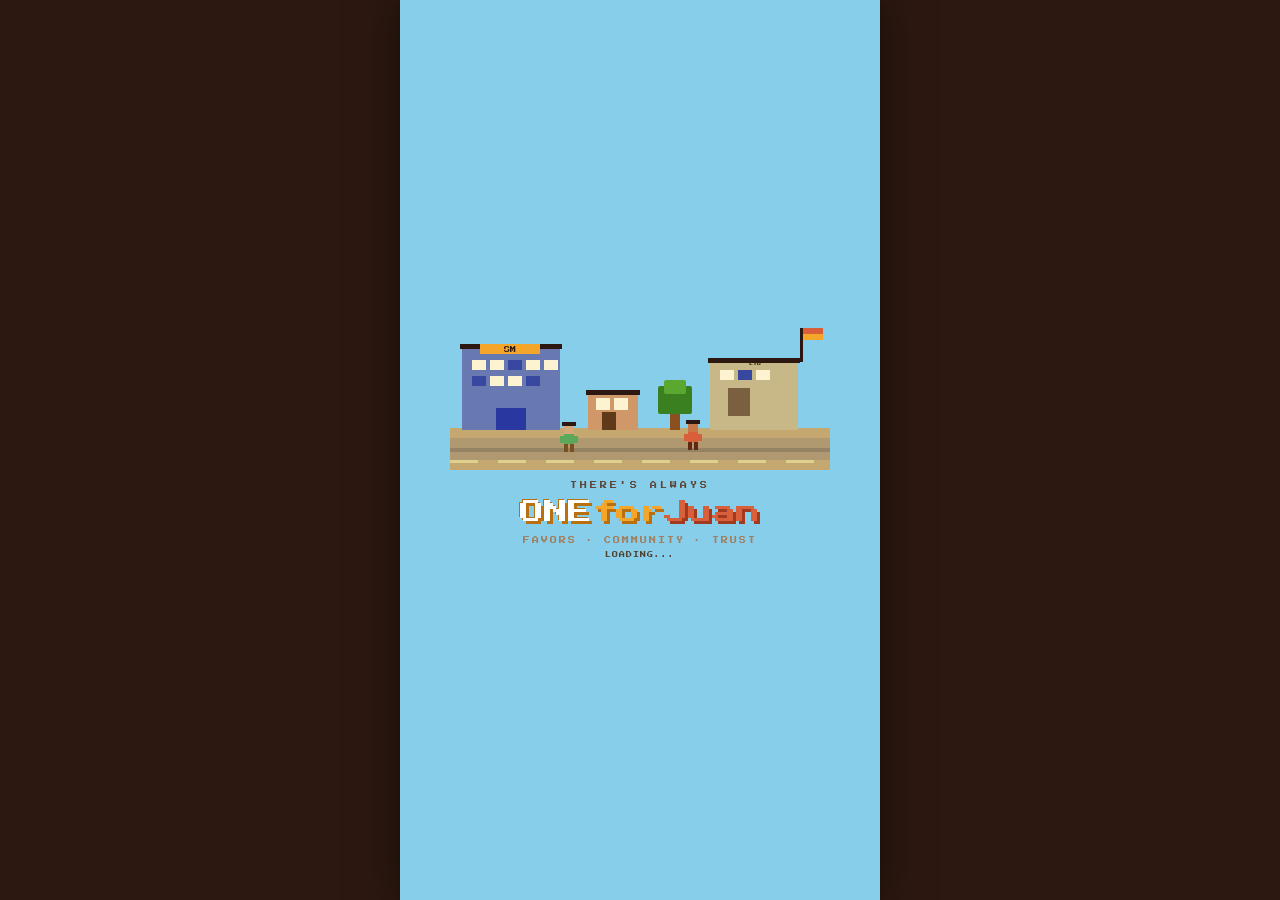
==== commit 732e97c0: "Update index.html" ====
--- a/index.html
+++ b/index.html
@@ -1,9 +1,9 @@
-﻿<!DOCTYPE html>
+<!DOCTYPE html>
 <html lang="en">
 <head>
 <meta charset="UTF-8"/>
 <meta name="viewport" content="width=device-width, initial-scale=1.0, maximum-scale=1.0"/>
-<title>ONEforJuan â€” Favor Quest</title>
+<title>ONEforJuan &mdash; Favor Quest</title>
 <link rel="preconnect" href="https://fonts.googleapis.com"/>
 <link href="https://fonts.googleapis.com/css2?family=Press+Start+2P&family=DM+Sans:wght@400;500;600;700&display=swap" rel="stylesheet"/>
 <link rel="stylesheet" href="oneforjuan.css"/>
@@ -11,25 +11,17 @@
 <body>
 <div id="app">
 
-<!-- â•â•â•â•â•â•â•â•â•â•â•â•â•â•â•â•â•â•â•â•â•â•â•â•â•â•â•â•â•â•â•â•â•â•â•â•â•â•â•â•
-     S-SPLASH
-â•â•â•â•â•â•â•â•â•â•â•â•â•â•â•â•â•â•â•â•â•â•â•â•â•â•â•â•â•â•â•â•â•â•â•â•â•â•â•â• -->
+<!-- ════ S-SPLASH ════ -->
 <div class="screen active" id="s-splash" style="background:#1A1228;overflow:hidden;animation:skyRise 2.4s ease forwards;">
-
   <div class="stars-bg" id="splash-stars" style="animation:starFade 2.4s ease forwards;"></div>
-
-  <div style="display:flex;flex-direction:column;align-items:center;justify-content:center;height:100%;padding:0 24px 32px;position:relative;z-index:5;gap:0;">
-
-    <!-- pixel city SVG -->
+  <div style="display:flex;flex-direction:column;align-items:center;justify-content:center;height:100%;padding:0 24px 32px;position:relative;z-index:5;">
+
     <div style="flex-shrink:0;display:flex;justify-content:center;width:100%;margin-bottom:8px;">
       <svg width="380" height="160" viewBox="0 0 380 160" style="image-rendering:pixelated;display:block;max-width:100%;">
-        <!-- sky gradient bg -->
         <rect width="380" height="160" fill="transparent"/>
-        <!-- ground -->
         <rect y="118" width="380" height="42" fill="#C4A870"/>
         <rect y="128" width="380" height="22" fill="#B09870"/>
         <rect y="138" width="380" height="4" fill="#887860AA"/>
-        <!-- road lines -->
         <rect x="0"   y="150" width="28" height="3" fill="#E0D090"/>
         <rect x="48"  y="150" width="28" height="3" fill="#E0D090"/>
         <rect x="96"  y="150" width="28" height="3" fill="#E0D090"/>
@@ -38,7 +30,6 @@
         <rect x="240" y="150" width="28" height="3" fill="#E0D090"/>
         <rect x="288" y="150" width="28" height="3" fill="#E0D090"/>
         <rect x="336" y="150" width="28" height="3" fill="#E0D090"/>
-        <!-- SM building -->
         <rect x="12"  y="36" width="98" height="84" fill="#6878B0"/>
         <rect x="10"  y="34" width="102" height="5" fill="#2C1810"/>
         <rect x="30"  y="34" width="60" height="10" fill="#F4A62A"/>
@@ -53,18 +44,15 @@
         <rect x="58"  y="66" width="14" height="10" fill="#FEF3D0"/>
         <rect x="76"  y="66" width="14" height="10" fill="#3848A0"/>
         <rect x="46"  y="98" width="30" height="22" fill="#2838A0"/>
-        <!-- 7-eleven -->
         <rect x="138" y="82" width="50" height="38" fill="#D09868"/>
         <rect x="136" y="80" width="54" height="5" fill="#2C1810"/>
         <rect x="146" y="88" width="14" height="12" fill="#FEF3D0"/>
         <rect x="164" y="88" width="14" height="12" fill="#FEF3D0"/>
         <rect x="152" y="102" width="14" height="18" fill="#60381A"/>
         <text x="162" y="86" text-anchor="middle" font-family="'Press Start 2P'" font-size="4" fill="#2C1810">7-11</text>
-        <!-- tree -->
         <rect x="220" y="100" width="10" height="20" fill="#8A5020"/>
         <rect x="208" y="76" width="34" height="28" fill="#3A8020" rx="2"/>
         <rect x="214" y="70" width="22" height="14" fill="#5AA830" rx="2"/>
-        <!-- LTO building -->
         <rect x="260" y="50" width="88" height="70" fill="#C8B888"/>
         <rect x="258" y="48" width="92" height="5" fill="#2C1810"/>
         <rect x="270" y="60" width="14" height="10" fill="#FEF3D0"/>
@@ -72,11 +60,9 @@
         <rect x="306" y="60" width="14" height="10" fill="#FEF3D0"/>
         <rect x="278" y="78" width="22" height="28" fill="#7A6040"/>
         <text x="305" y="56" text-anchor="middle" font-family="'Press Start 2P'" font-size="4" fill="#2C1810">LTO</text>
-        <!-- flag -->
         <rect x="350" y="18" width="3" height="34" fill="#2C1810"/>
         <rect x="353" y="18" width="20" height="6" fill="#D95F3B"/>
         <rect x="353" y="24" width="20" height="6" fill="#F4A62A"/>
-        <!-- walking figure 1 -->
         <g style="animation:walkRight 3s linear infinite alternate">
           <rect x="114" y="114" width="10" height="10" fill="#D4A878"/>
           <rect x="112" y="112" width="14" height="4" fill="#2C1810"/>
@@ -86,7 +72,6 @@
           <rect x="114" y="134" width="4" height="8" fill="#7A5020"/>
           <rect x="120" y="134" width="4" height="8" fill="#7A5020"/>
         </g>
-        <!-- walking figure 2 -->
         <g style="animation:walkRight 2.4s linear infinite alternate-reverse">
           <rect x="238" y="112" width="10" height="10" fill="#C87848"/>
           <rect x="236" y="110" width="14" height="4" fill="#2C1810"/>
@@ -99,49 +84,41 @@
       </svg>
     </div>
 
-    <!-- title -->
     <div style="text-align:center;width:100%;padding-top:4px;">
       <div style="font-family:var(--px);font-size:7px;color:#604838;letter-spacing:3px;margin-bottom:10px;">THERE'S ALWAYS</div>
       <div style="margin-bottom:10px;line-height:1.1;">
         <span style="font-family:var(--px);font-size:24px;color:#fff;text-shadow:3px 3px 0 #B87010,-1px -1px 0 #B87010;">ONE</span><span style="font-family:var(--px);font-size:24px;color:var(--sun);text-shadow:3px 3px 0 #B87010;">for</span><span style="font-family:var(--px);font-size:24px;color:var(--ember);text-shadow:3px 3px 0 var(--ember-dark);">Juan</span>
       </div>
-      <div style="font-family:var(--px);font-size:7px;color:#A08060;letter-spacing:2px;margin-bottom:8px;">FAVORS Â· COMMUNITY Â· TRUST</div>
+      <div style="font-family:var(--px);font-size:7px;color:#A08060;letter-spacing:2px;margin-bottom:8px;">FAVORS &middot; COMMUNITY &middot; TRUST</div>
       <div style="font-family:var(--px);font-size:6px;color:#504030;letter-spacing:1px;animation:blink 1.2s step-end infinite;">LOADING...</div>
     </div>
-
-  </div>
-</div>
-
-<!-- â•â•â•â•â•â•â•â•â•â•â•â•â•â•â•â•â•â•â•â•â•â•â•â•â•â•â•â•â•â•â•â•â•â•â•â•â•â•â•â•
-     S-ONBOARD
-â•â•â•â•â•â•â•â•â•â•â•â•â•â•â•â•â•â•â•â•â•â•â•â•â•â•â•â•â•â•â•â•â•â•â•â•â•â•â•â• -->
+  </div>
+</div>
+
+<!-- ════ S-ONBOARD ════ -->
 <div class="screen" id="s-onboard" style="background:var(--bg);">
   <div style="display:flex;align-items:center;justify-content:space-between;padding:14px 20px 0;">
     <div style="font-family:var(--px);font-size:8px;color:var(--sun-dark);">ONEforJuan</div>
-    <button onclick="go('s-verify')" style="background:none;border:none;font-size:12px;color:var(--ink-faint);cursor:pointer;font-family:'DM Sans',sans-serif;">Skip</button>
+    <button onclick="go('s-verify')" style="background:none;border:none;font-size:13px;color:var(--ink-faint);cursor:pointer;font-family:'DM Sans',sans-serif;">Skip</button>
   </div>
   <div class="progress-dots" id="ob-dots"></div>
   <div style="display:flex;flex-direction:column;flex:1;overflow:hidden;" id="ob-body"></div>
 </div>
 
-<!-- â•â•â•â•â•â•â•â•â•â•â•â•â•â•â•â•â•â•â•â•â•â•â•â•â•â•â•â•â•â•â•â•â•â•â•â•â•â•â•â•
-     S-VERIFY
-â•â•â•â•â•â•â•â•â•â•â•â•â•â•â•â•â•â•â•â•â•â•â•â•â•â•â•â•â•â•â•â•â•â•â•â•â•â•â•â• -->
+<!-- ════ S-VERIFY ════ -->
 <div class="screen" id="s-verify" style="background:var(--bg);">
   <div class="dark-header">
     <div class="logo-big">ONEforJuan</div>
     <div class="logo-sub">IDENTITY VERIFICATION</div>
   </div>
   <div class="scroll-body">
-
     <div class="info-box info-sun" style="margin-bottom:16px;">
-      <span style="font-size:16px;flex-shrink:0;">ðŸ”’</span>
+      <span style="font-size:16px;flex-shrink:0;">&#128274;</span>
       <div>Verification takes <strong>24 hours</strong>. You'll get notified once approved. Your ID is never shown publicly.</div>
     </div>
-
     <div class="card" style="margin-bottom:14px;">
       <div style="display:flex;align-items:center;gap:8px;margin-bottom:14px;">
-        <span style="font-size:18px;">ðŸ‘¤</span>
+        <span style="font-size:18px;">&#128100;</span>
         <span style="font-family:var(--px);font-size:8px;color:var(--ink);">Your Details</span>
       </div>
       <div class="form-group">
@@ -153,102 +130,85 @@
         <input class="form-input" type="date"/>
       </div>
     </div>
-
-    <div class="card" style="margin-bottom:14px;">
+    <div class="card" style="margin-bottom:16px;">
       <div style="display:flex;align-items:center;gap:8px;margin-bottom:14px;">
-        <span style="font-size:18px;">ðŸªª</span>
+        <span style="font-size:18px;">&#128247;</span>
         <span style="font-family:var(--px);font-size:8px;color:var(--ink);">Upload ID Photo</span>
       </div>
       <div class="upload-box" onclick="toggleUpload(this,'ID photo uploaded!')">
-        <div style="font-size:28px;margin-bottom:6px;">ðŸ“·</div>
+        <div style="font-size:28px;margin-bottom:6px;">&#128247;</div>
         <div style="font-weight:600;font-size:13px;">Tap to upload your ID</div>
         <div style="font-size:11px;color:var(--ink-soft);margin-top:4px;">PhilSys, Driver's License, Passport, UMID, Postal, Voter's ID</div>
-        <div style="font-size:11px;color:var(--ink-soft);">All 4 corners visible Â· No glare</div>
-      </div>
-    </div>
-
-    <button class="btn btn-sun" onclick="go('s-home')" style="margin-bottom:10px;">SUBMIT FOR REVIEW â†’</button>
+        <div style="font-size:11px;color:var(--ink-soft);">All 4 corners visible &middot; No glare</div>
+      </div>
+    </div>
+    <button class="btn btn-sun" onclick="go('s-home')" style="margin-bottom:10px;">SUBMIT FOR REVIEW &rarr;</button>
     <div style="text-align:center;font-size:11px;color:var(--ink-faint);line-height:1.6;">Verification takes 24hrs. You'll get notified.</div>
   </div>
 </div>
 
-<!-- â•â•â•â•â•â•â•â•â•â•â•â•â•â•â•â•â•â•â•â•â•â•â•â•â•â•â•â•â•â•â•â•â•â•â•â•â•â•â•â•
-     S-HOME
-â•â•â•â•â•â•â•â•â•â•â•â•â•â•â•â•â•â•â•â•â•â•â•â•â•â•â•â•â•â•â•â•â•â•â•â•â•â•â•â• -->
+<!-- ════ S-HOME ════ -->
 <div class="screen" id="s-home" style="background:var(--bg);">
 
-  <!-- mini map -->
-  <div class="map-area" style="background:linear-gradient(180deg,var(--sky) 0%,var(--sky) 30%,#8DC870 30%,#7AB860 100%);">
-    <!-- pixel ground tiles -->
-    <div style="position:absolute;bottom:0;left:0;right:0;height:56%;background:repeating-linear-gradient(90deg,#7AB860 0px,#7AB860 32px,#8DC870 32px,#8DC870 64px);opacity:.6;"></div>
-    <!-- path -->
-    <div style="position:absolute;bottom:20%;left:10%;width:80%;height:12px;background:#C4A870;border-radius:2px;"></div>
-
-    <!-- YOU pin -->
+  <div class="map-area" style="background:linear-gradient(180deg,#87CEEB 0%,#87CEEB 30%,#8DC870 30%,#7AB860 100%);">
+    <div style="position:absolute;bottom:0;left:0;right:0;height:56%;background:repeating-linear-gradient(90deg,#7AB860 0px,#7AB860 32px,#8DC870 32px,#8DC870 64px);opacity:.5;"></div>
+    <div style="position:absolute;bottom:20%;left:10%;width:80%;height:10px;background:#C4A870;border-radius:2px;"></div>
+
     <div class="map-pin" style="left:45%;bottom:24%;">
       <div class="pin-dot" style="background:var(--sun);"></div>
       <div class="pin-label you">YOU</div>
     </div>
-
-    <!-- favor pins -->
-    <div class="map-pin" style="left:22%;bottom:42%;" onclick="openFavorDetail(1)">
+    <div class="map-pin" style="left:20%;bottom:42%;" onclick="openFavorDetail(1)">
       <div class="pin-dot" style="background:var(--ember);"></div>
-      <div class="pin-label">ðŸ›ï¸ â‚±150</div>
+      <div class="pin-label">Errand &#8369;150</div>
     </div>
     <div class="map-pin" style="left:60%;bottom:50%;" onclick="openFavorDetail(2)">
       <div class="pin-dot" style="background:var(--ember);"></div>
-      <div class="pin-label">ðŸ• â‚±200</div>
-    </div>
-    <div class="map-pin" style="left:72%;bottom:35%;" onclick="openFavorDetail(3)">
+      <div class="pin-label">Pet &#8369;200</div>
+    </div>
+    <div class="map-pin" style="left:72%;bottom:34%;" onclick="openFavorDetail(3)">
       <div class="pin-dot" style="background:var(--ember);"></div>
-      <div class="pin-label">ðŸ§‘â€ðŸ¤â€ðŸ§‘ â‚±300</div>
+      <div class="pin-label">Company &#8369;300</div>
     </div>
     <div class="map-pin" style="left:30%;bottom:58%;" onclick="openFavorDetail(4)">
       <div class="pin-dot" style="background:var(--ember);"></div>
-      <div class="pin-label">ðŸ“„ â‚±500</div>
-    </div>
-
-    <!-- HUD -->
-    <div class="map-hud" style="top:10px;right:10px;background:#2C1810EE;border:2px solid #4A2A18;border-radius:4px;padding:6px 10px;">
-      <div style="font-family:var(--px);font-size:6px;color:var(--sun);line-height:1.8;">ðŸ“ San Mateo, Rizal<br>ðŸŒ» 5 favors nearby</div>
-    </div>
-  </div>
-
-  <!-- favor feed -->
+      <div class="pin-label">Gov't &#8369;500</div>
+    </div>
+    <div style="position:absolute;top:10px;right:10px;background:#2C1810EE;border:2px solid #4A2A18;border-radius:4px;padding:6px 10px;z-index:20;">
+      <div style="font-family:var(--px);font-size:6px;color:var(--sun);line-height:1.8;">San Mateo, Rizal<br>5 favors nearby</div>
+    </div>
+  </div>
+
   <div style="position:relative;flex:1;display:flex;flex-direction:column;overflow:hidden;">
     <div class="scroll-body" style="padding-bottom:70px;">
-      <div style="font-family:var(--px);font-size:7px;color:var(--ink-faint);letter-spacing:2px;margin-bottom:14px;">FAVORS NEAR YOU Â· 10KM</div>
+      <div style="font-family:var(--px);font-size:7px;color:var(--ink-faint);letter-spacing:2px;margin-bottom:14px;">FAVORS NEAR YOU &middot; 10KM</div>
       <div id="favor-feed"></div>
     </div>
-    <!-- FAB -->
-    <button class="fab" onclick="openSheet('sheet-post')">ï¼‹ POST A FAVOR</button>
-  </div>
-
-  <!-- bottom nav -->
+    <button class="fab" onclick="openSheet('sheet-post')">+ POST A FAVOR</button>
+  </div>
+
   <nav class="bottom-nav">
     <button class="nav-btn nav-active" id="nav-home" onclick="go('s-home')">
-      <span class="nav-icon">ðŸ </span>
+      <span class="nav-icon">&#127968;</span>
       <span class="nav-label" style="color:var(--sun);">HOME</span>
     </button>
-    <button class="nav-btn nav-inactive" id="nav-activity" onclick="go('s-activity')">
-      <span class="nav-icon">ðŸ“‹</span>
+    <button class="nav-btn nav-inactive" id="nav-activity" onclick="go('s-activity')" style="position:relative;">
+      <span class="nav-icon">&#128203;</span>
       <span class="nav-label">ACTIVITY</span>
       <span class="notif-dot"></span>
     </button>
     <button class="nav-btn nav-inactive" id="nav-badges" onclick="go('s-badges')">
-      <span class="nav-icon">ðŸ…</span>
+      <span class="nav-icon">&#127941;</span>
       <span class="nav-label">BADGES</span>
     </button>
     <button class="nav-btn nav-inactive" id="nav-settings" onclick="go('s-settings')">
-      <span class="nav-icon">âš™ï¸</span>
+      <span class="nav-icon">&#9881;</span>
       <span class="nav-label">SETTINGS</span>
     </button>
   </nav>
 </div>
 
-<!-- â•â•â•â•â•â•â•â•â•â•â•â•â•â•â•â•â•â•â•â•â•â•â•â•â•â•â•â•â•â•â•â•â•â•â•â•â•â•â•â•
-     S-ACTIVITY
-â•â•â•â•â•â•â•â•â•â•â•â•â•â•â•â•â•â•â•â•â•â•â•â•â•â•â•â•â•â•â•â•â•â•â•â•â•â•â•â• -->
+<!-- ════ S-ACTIVITY ════ -->
 <div class="screen" id="s-activity" style="background:var(--bg);">
   <div class="dark-header">
     <div class="logo-big">Activity</div>
@@ -263,23 +223,21 @@
   </div>
   <nav class="bottom-nav">
     <button class="nav-btn nav-inactive" id="nav-home" onclick="go('s-home')">
-      <span class="nav-icon">ðŸ </span><span class="nav-label">HOME</span>
+      <span class="nav-icon">&#127968;</span><span class="nav-label">HOME</span>
     </button>
     <button class="nav-btn nav-active" id="nav-activity" onclick="go('s-activity')">
-      <span class="nav-icon">ðŸ“‹</span><span class="nav-label" style="color:var(--sun);">ACTIVITY</span>
+      <span class="nav-icon">&#128203;</span><span class="nav-label" style="color:var(--sun);">ACTIVITY</span>
     </button>
     <button class="nav-btn nav-inactive" id="nav-badges" onclick="go('s-badges')">
-      <span class="nav-icon">ðŸ…</span><span class="nav-label">BADGES</span>
+      <span class="nav-icon">&#127941;</span><span class="nav-label">BADGES</span>
     </button>
     <button class="nav-btn nav-inactive" id="nav-settings" onclick="go('s-settings')">
-      <span class="nav-icon">âš™ï¸</span><span class="nav-label">SETTINGS</span>
+      <span class="nav-icon">&#9881;</span><span class="nav-label">SETTINGS</span>
     </button>
   </nav>
 </div>
 
-<!-- â•â•â•â•â•â•â•â•â•â•â•â•â•â•â•â•â•â•â•â•â•â•â•â•â•â•â•â•â•â•â•â•â•â•â•â•â•â•â•â•
-     S-BADGES
-â•â•â•â•â•â•â•â•â•â•â•â•â•â•â•â•â•â•â•â•â•â•â•â•â•â•â•â•â•â•â•â•â•â•â•â•â•â•â•â• -->
+<!-- ════ S-BADGES ════ -->
 <div class="screen" id="s-badges" style="background:var(--bg);">
   <div class="dark-header">
     <div class="logo-big">Badges</div>
@@ -287,61 +245,53 @@
   </div>
   <div class="scroll-body" style="padding-bottom:70px;">
     <div id="badges-content"></div>
-
-    <!-- badge tier reference -->
     <div style="font-family:var(--px);font-size:7px;color:var(--ink-faint);letter-spacing:2px;margin-bottom:12px;margin-top:4px;">BADGE TIERS</div>
     <div class="card">
       <div style="display:flex;flex-direction:column;gap:10px;">
-        <div style="display:flex;align-items:center;gap:10px;"><span style="font-size:18px;">ðŸŒ±</span><div><div style="font-family:var(--px);font-size:7px;color:var(--ink);">Baguhan</div><div style="font-size:11px;color:var(--ink-faint);">0â€“99 pts Â· Newcomer</div></div></div>
-        <div style="display:flex;align-items:center;gap:10px;"><span style="font-size:18px;">ðŸŒ¼</span><div><div style="font-family:var(--px);font-size:7px;color:var(--ink);">Kapit-bahay</div><div style="font-size:11px;color:var(--ink-faint);">100â€“299 pts Â· Neighbor</div></div></div>
-        <div style="display:flex;align-items:center;gap:10px;"><span style="font-size:18px;">ðŸŒ»</span><div><div style="font-family:var(--px);font-size:7px;color:var(--ink);">Tapat</div><div style="font-size:11px;color:var(--ink-faint);">300â€“699 pts Â· Trusted</div></div></div>
-        <div style="display:flex;align-items:center;gap:10px;"><span style="font-size:18px;">â­</span><div><div style="font-family:var(--px);font-size:7px;color:var(--ink);">Pinagkakatiwalaan</div><div style="font-size:11px;color:var(--ink-faint);">700â€“1499 pts Â· Reliable</div></div></div>
-        <div style="display:flex;align-items:center;gap:10px;"><span style="font-size:18px;">ðŸ…</span><div><div style="font-family:var(--px);font-size:7px;color:var(--ink);">Bayani</div><div style="font-size:11px;color:var(--ink-faint);">1500+ pts Â· Legend</div></div></div>
+        <div style="display:flex;align-items:center;gap:10px;"><span style="font-size:18px;">&#127807;</span><div><div style="font-family:var(--px);font-size:7px;color:var(--ink);">Baguhan</div><div style="font-size:11px;color:var(--ink-faint);">0&ndash;99 pts &middot; Newcomer</div></div></div>
+        <div style="display:flex;align-items:center;gap:10px;"><span style="font-size:18px;">&#127804;</span><div><div style="font-family:var(--px);font-size:7px;color:var(--ink);">Kapit-bahay</div><div style="font-size:11px;color:var(--ink-faint);">100&ndash;299 pts &middot; Neighbor</div></div></div>
+        <div style="display:flex;align-items:center;gap:10px;"><span style="font-size:18px;">&#127803;</span><div><div style="font-family:var(--px);font-size:7px;color:var(--ink);">Tapat</div><div style="font-size:11px;color:var(--ink-faint);">300&ndash;699 pts &middot; Trusted</div></div></div>
+        <div style="display:flex;align-items:center;gap:10px;"><span style="font-size:18px;">&#11088;</span><div><div style="font-family:var(--px);font-size:7px;color:var(--ink);">Pinagkakatiwalaan</div><div style="font-size:11px;color:var(--ink-faint);">700&ndash;1499 pts &middot; Reliable</div></div></div>
+        <div style="display:flex;align-items:center;gap:10px;"><span style="font-size:18px;">&#127941;</span><div><div style="font-family:var(--px);font-size:7px;color:var(--ink);">Bayani</div><div style="font-size:11px;color:var(--ink-faint);">1500+ pts &middot; Legend</div></div></div>
       </div>
     </div>
   </div>
   <nav class="bottom-nav">
     <button class="nav-btn nav-inactive" id="nav-home" onclick="go('s-home')">
-      <span class="nav-icon">ðŸ </span><span class="nav-label">HOME</span>
+      <span class="nav-icon">&#127968;</span><span class="nav-label">HOME</span>
     </button>
     <button class="nav-btn nav-inactive" id="nav-activity" onclick="go('s-activity')">
-      <span class="nav-icon">ðŸ“‹</span><span class="nav-label">ACTIVITY</span>
+      <span class="nav-icon">&#128203;</span><span class="nav-label">ACTIVITY</span>
     </button>
     <button class="nav-btn nav-active" id="nav-badges" onclick="go('s-badges')">
-      <span class="nav-icon">ðŸ…</span><span class="nav-label" style="color:var(--sun);">BADGES</span>
+      <span class="nav-icon">&#127941;</span><span class="nav-label" style="color:var(--sun);">BADGES</span>
     </button>
     <button class="nav-btn nav-inactive" id="nav-settings" onclick="go('s-settings')">
-      <span class="nav-icon">âš™ï¸</span><span class="nav-label">SETTINGS</span>
+      <span class="nav-icon">&#9881;</span><span class="nav-label">SETTINGS</span>
     </button>
   </nav>
 </div>
 
-<!-- â•â•â•â•â•â•â•â•â•â•â•â•â•â•â•â•â•â•â•â•â•â•â•â•â•â•â•â•â•â•â•â•â•â•â•â•â•â•â•â•
-     S-SETTINGS
-â•â•â•â•â•â•â•â•â•â•â•â•â•â•â•â•â•â•â•â•â•â•â•â•â•â•â•â•â•â•â•â•â•â•â•â•â•â•â•â• -->
+<!-- ════ S-SETTINGS ════ -->
 <div class="screen" id="s-settings" style="background:var(--bg);">
   <div class="dark-header">
     <div class="logo-big">Settings</div>
     <div class="logo-sub">ACCOUNT &amp; PREFERENCES</div>
   </div>
   <div class="scroll-body" style="padding-bottom:70px;">
-
-    <!-- profile (display only) -->
     <div style="font-family:var(--px);font-size:7px;color:var(--ink-faint);letter-spacing:2px;margin-bottom:12px;">ACCOUNT</div>
     <div class="card" style="margin-bottom:16px;">
       <div style="display:flex;align-items:center;gap:12px;margin-bottom:14px;">
-        <div style="width:44px;height:44px;background:var(--sun-light);border:2px solid var(--sun);border-radius:6px;display:flex;align-items:center;justify-content:center;font-size:22px;">ðŸŒ»</div>
+        <div style="width:44px;height:44px;background:var(--sun-light);border:2px solid var(--sun);border-radius:6px;display:flex;align-items:center;justify-content:center;font-size:22px;">&#127803;</div>
         <div>
           <div style="font-family:var(--px);font-size:8px;color:var(--ink);">Seph Reyes</div>
           <div style="font-size:12px;color:var(--ink-soft);margin-top:4px;">@seph_reyes</div>
-          <div style="font-size:12px;color:var(--ink-faint);">ðŸŒ» Tapat Â· 340 pts</div>
-        </div>
-      </div>
-      <div style="font-size:12px;color:var(--ink-soft);padding-top:10px;border-top:1px solid var(--border-soft);">ðŸ“± +63 917 xxx xxxx</div>
-      <div style="font-size:12px;color:var(--ink-soft);margin-top:6px;">ðŸ“ San Mateo, Rizal</div>
-    </div>
-
-    <!-- notifications -->
+          <div style="font-size:12px;color:var(--ink-faint);">&#127803; Tapat &middot; 340 pts</div>
+        </div>
+      </div>
+      <div style="font-size:12px;color:var(--ink-soft);padding-top:10px;border-top:1px solid var(--border-soft);">&#128241; +63 917 xxx xxxx</div>
+      <div style="font-size:12px;color:var(--ink-soft);margin-top:6px;">&#128205; San Mateo, Rizal</div>
+    </div>
     <div style="font-family:var(--px);font-size:7px;color:var(--ink-faint);letter-spacing:2px;margin-bottom:12px;">NOTIFICATIONS</div>
     <div class="card" style="margin-bottom:16px;">
       <div class="toggle-wrap">
@@ -353,14 +303,12 @@
       </div>
       <div class="toggle-wrap" style="border-bottom:none;">
         <div>
-          <div style="font-size:13px;font-weight:600;color:var(--ink);">Favor accepted/completed</div>
+          <div style="font-size:13px;font-weight:600;color:var(--ink);">Favor accepted / completed</div>
           <div style="font-size:11px;color:var(--ink-soft);">Activity on your requests and favors</div>
         </div>
         <div class="toggle on" onclick="toggleNotif(this)"><div class="toggle-knob"></div></div>
       </div>
     </div>
-
-    <!-- radius -->
     <div style="font-family:var(--px);font-size:7px;color:var(--ink-faint);letter-spacing:2px;margin-bottom:12px;">SEARCH RADIUS</div>
     <div class="card" style="margin-bottom:20px;">
       <div style="font-size:12px;color:var(--ink-soft);margin-bottom:12px;">Show favors within:</div>
@@ -370,57 +318,48 @@
         <button class="radius-btn" onclick="selectRadius(this)" style="flex:1;padding:10px 6px;border:2px solid var(--border);background:var(--card);border-radius:4px;font-family:var(--px);font-size:7px;cursor:pointer;color:var(--ink-soft);">20km</button>
       </div>
     </div>
-
-    <!-- logout -->
     <button class="btn btn-ember" onclick="go('s-splash')">LOG OUT</button>
-
-    <div style="text-align:center;margin-top:20px;font-family:var(--px);font-size:6px;color:var(--ink-faint);letter-spacing:1px;">v1.0.0 Â· METRO MANILA PILOT</div>
+    <div style="text-align:center;margin-top:20px;font-family:var(--px);font-size:6px;color:var(--ink-faint);letter-spacing:1px;">v1.0.0 &middot; METRO MANILA PILOT</div>
   </div>
   <nav class="bottom-nav">
     <button class="nav-btn nav-inactive" id="nav-home" onclick="go('s-home')">
-      <span class="nav-icon">ðŸ </span><span class="nav-label">HOME</span>
+      <span class="nav-icon">&#127968;</span><span class="nav-label">HOME</span>
     </button>
     <button class="nav-btn nav-inactive" id="nav-activity" onclick="go('s-activity')">
-      <span class="nav-icon">ðŸ“‹</span><span class="nav-label">ACTIVITY</span>
+      <span class="nav-icon">&#128203;</span><span class="nav-label">ACTIVITY</span>
     </button>
     <button class="nav-btn nav-inactive" id="nav-badges" onclick="go('s-badges')">
-      <span class="nav-icon">ðŸ…</span><span class="nav-label">BADGES</span>
+      <span class="nav-icon">&#127941;</span><span class="nav-label">BADGES</span>
     </button>
     <button class="nav-btn nav-active" id="nav-settings" onclick="go('s-settings')">
-      <span class="nav-icon">âš™ï¸</span><span class="nav-label" style="color:var(--sun);">SETTINGS</span>
+      <span class="nav-icon">&#9881;</span><span class="nav-label" style="color:var(--sun);">SETTINGS</span>
     </button>
   </nav>
 </div>
 
-<!-- â•â•â•â•â•â•â•â•â•â•â•â•â•â•â•â•â•â•â•â•â•â•â•â•â•â•â•â•â•â•â•â•â•â•â•â•â•â•â•â•
-     SHEET: POST A FAVOR
-â•â•â•â•â•â•â•â•â•â•â•â•â•â•â•â•â•â•â•â•â•â•â•â•â•â•â•â•â•â•â•â•â•â•â•â•â•â•â•â• -->
+<!-- ════ SHEET: POST A FAVOR ════ -->
 <div class="sheet-overlay" id="sheet-post">
   <div class="sheet">
     <div class="sheet-handle"></div>
     <div class="sheet-header">
       <span class="sheet-title">POST A FAVOR</span>
-      <button class="sheet-close" onclick="closeSheet('sheet-post')">âœ•</button>
+      <button class="sheet-close" onclick="closeSheet('sheet-post')">&#x2715;</button>
     </div>
     <div class="sheet-body">
-
       <div class="form-group">
         <label class="form-label">FAVOR TITLE</label>
         <input class="form-input" type="text" placeholder="e.g. Buy me a Milo 1kg from Mini Stop" maxlength="60"/>
         <div style="font-size:11px;color:var(--ink-faint);margin-top:4px;text-align:right;">max 60 chars</div>
       </div>
-
       <div class="form-group">
         <label class="form-label">DESCRIPTION</label>
         <textarea class="form-input" placeholder="Describe what you need in detail..." maxlength="200" style="height:72px;"></textarea>
         <div style="font-size:11px;color:var(--ink-faint);margin-top:4px;text-align:right;">max 200 chars</div>
       </div>
-
-      <div class="form-group">
-        <label class="form-label">OFFER (â‚±)</label>
+      <div class="form-group">
+        <label class="form-label">OFFER (&#8369;)</label>
         <input class="form-input" type="number" placeholder="e.g. 150" min="0"/>
       </div>
-
       <div style="display:grid;grid-template-columns:1fr 1fr;gap:10px;margin-bottom:14px;">
         <div class="form-group" style="margin-bottom:0;">
           <label class="form-label">WHERE</label>
@@ -431,93 +370,64 @@
           <input class="form-input" type="text" placeholder="e.g. Today 3pm"/>
         </div>
       </div>
-
       <div class="form-group">
         <label class="form-label">CATEGORY</label>
         <div style="display:flex;flex-wrap:wrap;gap:8px;margin-top:2px;">
-          <button class="cat-chip sel" onclick="selectCat(this)">ðŸ›ï¸ Errand</button>
-          <button class="cat-chip" onclick="selectCat(this)">ðŸ• Pet</button>
-          <button class="cat-chip" onclick="selectCat(this)">ðŸŽ‚ Food</button>
-          <button class="cat-chip" onclick="selectCat(this)">ðŸ§‘â€ðŸ¤â€ðŸ§‘ Company</button>
-          <button class="cat-chip" onclick="selectCat(this)">ðŸ“„ Gov't</button>
-          <button class="cat-chip" onclick="selectCat(this)">ðŸŽ‰ Event</button>
-          <button class="cat-chip" onclick="selectCat(this)">ðŸ”§ Help</button>
-          <button class="cat-chip" onclick="selectCat(this)">â“ Other</button>
-        </div>
-      </div>
-
+          <button class="cat-chip sel" onclick="selectCat(this)">Errand</button>
+          <button class="cat-chip" onclick="selectCat(this)">Pet</button>
+          <button class="cat-chip" onclick="selectCat(this)">Food</button>
+          <button class="cat-chip" onclick="selectCat(this)">Company</button>
+          <button class="cat-chip" onclick="selectCat(this)">Gov't</button>
+          <button class="cat-chip" onclick="selectCat(this)">Event</button>
+          <button class="cat-chip" onclick="selectCat(this)">Help</button>
+          <button class="cat-chip" onclick="selectCat(this)">Other</button>
+        </div>
+      </div>
       <div class="info-box info-sun" style="margin-bottom:16px;">
-        <span style="font-size:14px;flex-shrink:0;">ðŸ’¡</span>
+        <span style="font-size:14px;flex-shrink:0;">&#128161;</span>
         <div>Offer is <strong>final</strong>. First to accept gets the quest. No negotiation, no bidding.</div>
       </div>
-
-      <button class="btn btn-sun" onclick="closeSheet('sheet-post');showToast('Favor posted! Waiting for someone to accept.')">POST FAVOR â†’</button>
-
-    </div>
-  </div>
-</div>
-
-<!-- â•â•â•â•â•â•â•â•â•â•â•â•â•â•â•â•â•â•â•â•â•â•â•â•â•â•â•â•â•â•â•â•â•â•â•â•â•â•â•â•
-     SHEET: FAVOR DETAIL
-â•â•â•â•â•â•â•â•â•â•â•â•â•â•â•â•â•â•â•â•â•â•â•â•â•â•â•â•â•â•â•â•â•â•â•â•â•â•â•â• -->
+      <button class="btn btn-sun" onclick="closeSheet('sheet-post');showToast('Favor posted! Waiting for someone to accept.')">POST FAVOR &rarr;</button>
+    </div>
+  </div>
+</div>
+
+<!-- ════ SHEET: FAVOR DETAIL ════ -->
 <div class="sheet-overlay" id="sheet-favor-detail">
   <div class="sheet">
     <div class="sheet-handle"></div>
     <div class="sheet-header">
       <span class="sheet-title">FAVOR DETAIL</span>
-      <button class="sheet-close" onclick="closeSheet('sheet-favor-detail')">âœ•</button>
+      <button class="sheet-close" onclick="closeSheet('sheet-favor-detail')">&#x2715;</button>
     </div>
     <div class="sheet-body" id="favor-detail-body"></div>
   </div>
 </div>
 
-<!-- â•â•â•â•â•â•â•â•â•â•â•â•â•â•â•â•â•â•â•â•â•â•â•â•â•â•â•â•â•â•â•â•â•â•â•â•â•â•â•â•
-     SHEET: REPORT
-â•â•â•â•â•â•â•â•â•â•â•â•â•â•â•â•â•â•â•â•â•â•â•â•â•â•â•â•â•â•â•â•â•â•â•â•â•â•â•â• -->
+<!-- ════ SHEET: REPORT ════ -->
 <div class="sheet-overlay" id="sheet-report">
   <div class="sheet">
     <div class="sheet-handle"></div>
     <div class="sheet-header">
-      <span class="sheet-title">ðŸš© REPORT</span>
-      <button class="sheet-close" onclick="closeSheet('sheet-report')">âœ•</button>
+      <span class="sheet-title">REPORT FAVOR</span>
+      <button class="sheet-close" onclick="closeSheet('sheet-report')">&#x2715;</button>
     </div>
     <div class="sheet-body">
-
       <div style="font-size:13px;color:var(--ink-mid);margin-bottom:16px;line-height:1.6;">Why are you reporting this favor?</div>
-
-      <div class="radio-opt" onclick="selectReport(this)">
-        <div class="radio-dot"></div>
-        <div style="font-size:13px;color:var(--ink);">Illegal request</div>
-      </div>
-      <div class="radio-opt" onclick="selectReport(this)">
-        <div class="radio-dot"></div>
-        <div style="font-size:13px;color:var(--ink);">Scam / Fraud</div>
-      </div>
-      <div class="radio-opt" onclick="selectReport(this)">
-        <div class="radio-dot"></div>
-        <div style="font-size:13px;color:var(--ink);">No-show</div>
-      </div>
-      <div class="radio-opt" onclick="selectReport(this)">
-        <div class="radio-dot"></div>
-        <div style="font-size:13px;color:var(--ink);">Inappropriate content</div>
-      </div>
-      <div class="radio-opt" onclick="selectReport(this)" style="border-bottom:none;margin-bottom:14px;">
-        <div class="radio-dot"></div>
-        <div style="font-size:13px;color:var(--ink);">Other</div>
-      </div>
-
+      <div class="radio-opt" onclick="selectReport(this)"><div class="radio-dot"></div><div style="font-size:13px;color:var(--ink);">Illegal request</div></div>
+      <div class="radio-opt" onclick="selectReport(this)"><div class="radio-dot"></div><div style="font-size:13px;color:var(--ink);">Scam / Fraud</div></div>
+      <div class="radio-opt" onclick="selectReport(this)"><div class="radio-dot"></div><div style="font-size:13px;color:var(--ink);">No-show</div></div>
+      <div class="radio-opt" onclick="selectReport(this)"><div class="radio-dot"></div><div style="font-size:13px;color:var(--ink);">Inappropriate content</div></div>
+      <div class="radio-opt" onclick="selectReport(this)" style="border-bottom:none;margin-bottom:14px;"><div class="radio-dot"></div><div style="font-size:13px;color:var(--ink);">Other</div></div>
       <div class="form-group">
         <label class="form-label">ADDITIONAL DETAILS (optional)</label>
         <textarea class="form-input" placeholder="Describe what happened..." style="height:72px;"></textarea>
       </div>
-
       <div class="info-box info-ember" style="margin-bottom:16px;">
-        <span style="font-size:14px;flex-shrink:0;">âš ï¸</span>
+        <span style="font-size:14px;flex-shrink:0;">&#9888;</span>
         <div>Confirmed reports result in <strong>permanent ban</strong>. False reports may affect your own badge standing.</div>
       </div>
-
-      <button class="btn btn-ember" onclick="closeSheet('sheet-report');showToast('Report submitted. Admin will review within 24hrs.')">SUBMIT REPORT â†’</button>
-
+      <button class="btn btn-ember" onclick="closeSheet('sheet-report');showToast('Report submitted. Admin will review within 24hrs.')">SUBMIT REPORT &rarr;</button>
     </div>
   </div>
 </div>
